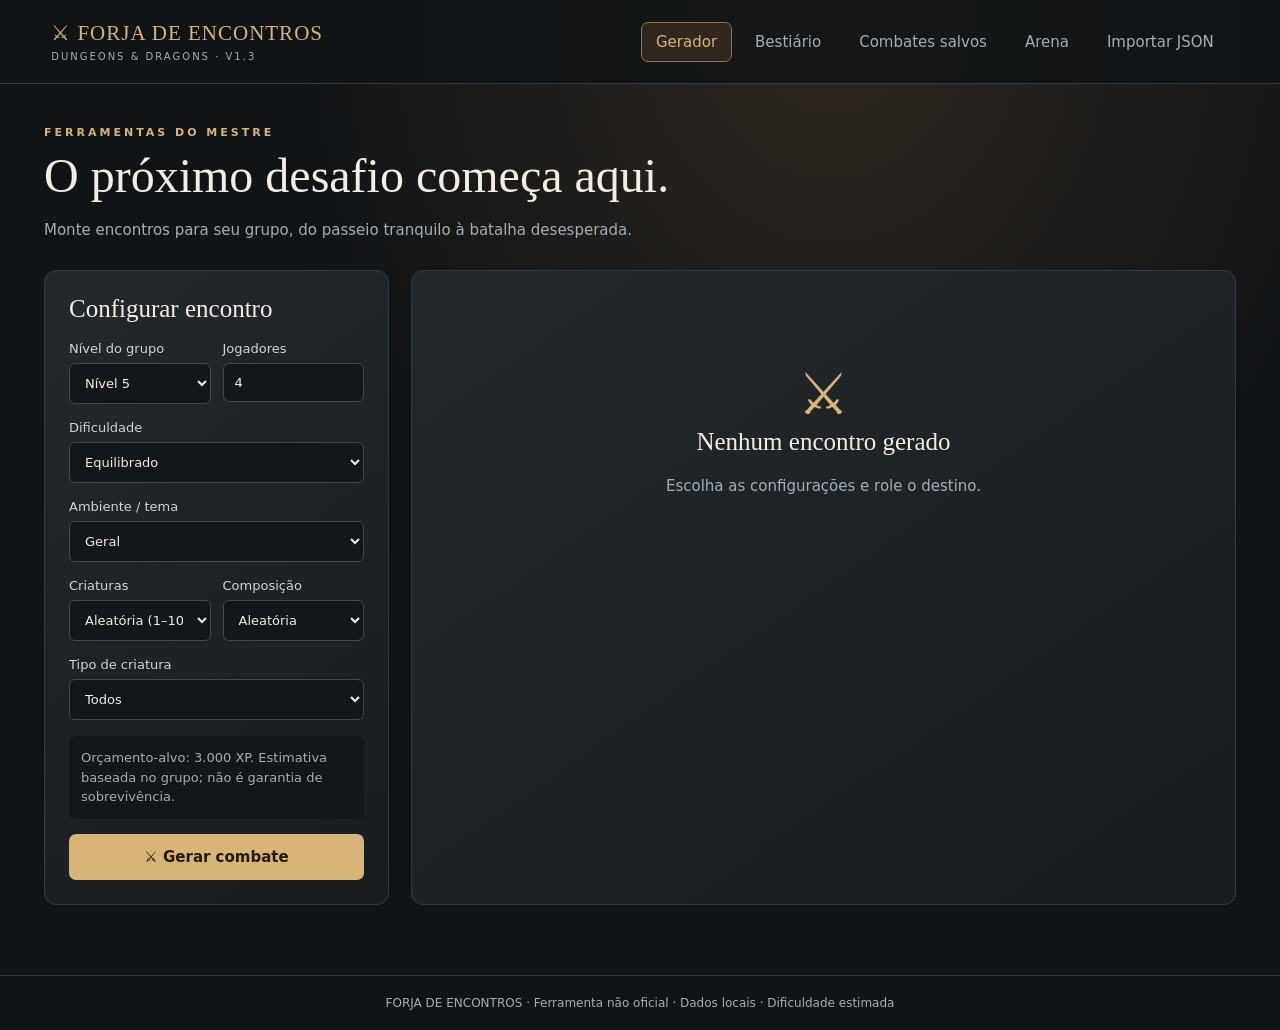
==== index.html @ 36cc9fb0 "Add files via upload" ====
<!doctype html><html lang="pt-BR"><head><meta charset="utf-8"><meta name="viewport" content="width=device-width,initial-scale=1"><title>Forja de Encontros — D&D</title><style>:root{color-scheme:dark;--bg:#111417;--panel:#1b2025;--line:#343b40;--gold:#d8b477;--muted:#a5aeb5;--text:#f3ede3}*{box-sizing:border-box}body{margin:0;background:radial-gradient(ellipse at 65% 0,#302820 0,transparent 45%),var(--bg);color:var(--text);font:15px system-ui,sans-serif;min-height:100vh}header{display:flex;justify-content:space-between;align-items:center;gap:20px;padding:21px 4vw;border-bottom:1px solid var(--line);background:#111417db;flex-wrap:wrap}.brand{font-family:Georgia,serif;font-size:21px;color:var(--gold);letter-spacing:1px}.brand small{display:block;font:10px system-ui;letter-spacing:2px;margin-top:5px;color:var(--muted)}nav,.toolbar,.actions{display:flex;gap:8px;flex-wrap:wrap}button,.filebutton{cursor:pointer;border:1px solid var(--line);background:#252b30;color:var(--text);padding:10px 14px;border-radius:7px;font:inherit}button:hover,.filebutton:hover{border-color:var(--gold)}nav button{background:transparent;border-color:transparent;color:var(--muted)}nav button.active{color:var(--gold);border-color:#8e744b;background:#302820}main{max-width:1240px;margin:auto;padding:42px 24px 70px;min-height:80vh}h1,h2,h3{font-family:Georgia,serif;font-weight:normal}h1{font-size:clamp(30px,4vw,48px);margin:9px 0 12px}h2{font-size:25px;margin:0 0 18px}h3{margin:0 0 8px;font-size:21px}p{color:var(--muted);line-height:1.6}.eyebrow{color:var(--gold);font-size:11px;letter-spacing:3px;font-weight:bold}.layout{display:grid;grid-template-columns:345px 1fr;gap:22px;margin-top:28px}.panel,.card{background:linear-gradient(145deg,#23282d,#191d21);border:1px solid var(--line);border-radius:12px;padding:24px;min-width:0}.two{display:grid;grid-template-columns:1fr 1fr;gap:12px}label{display:block;color:#d2d4d6;font-size:13px;margin:0 0 16px}input,select{display:block;width:100%;margin-top:7px;background:#11171b;border:1px solid #42484d;border-radius:6px;color:var(--text);padding:11px;font:inherit;min-width:0}.primary{background:var(--gold);color:#211b14;border:0;font-weight:bold;width:100%;padding:14px}.note{font-size:13px;color:var(--muted);padding:12px;background:#11171b;border-radius:7px;margin:0 0 15px;line-height:1.5}.empty{text-align:center;padding:65px 10px}.empty span{font-size:58px;color:var(--gold)}.stats{display:grid;grid-template-columns:repeat(3,1fr);gap:10px;margin:20px 0}.stats div{background:#11171b;padding:14px;border-radius:7px;color:var(--muted);font-size:12px}.stats strong{display:block;color:var(--text);font-size:23px;margin-top:5px}.enemy{display:flex;align-items:center;gap:12px;border-top:1px solid var(--line);padding:15px 0}.enemy .num{font-size:23px;color:var(--gold);min-width:42px}.enemy .info{flex:1}.sub{font-size:12px;color:var(--muted)}.tag{display:inline-block;border:1px solid #6b5840;color:var(--gold);border-radius:20px;padding:5px 10px;font-size:12px}.cards{display:grid;grid-template-columns:repeat(auto-fill,minmax(245px,1fr));gap:15px;margin-top:20px}.card{padding:18px}.toolbar{align-items:center}.toolbar input{max-width:400px;margin:0}.filebutton{display:inline-block;margin:0}.filebutton input{display:none}.danger{color:#ff9a91}.close{float:right;font-size:22px}dialog{width:min(740px,94vw);max-height:85vh;overflow:auto;background:var(--panel);color:var(--text);border:1px solid var(--gold);border-radius:12px;padding:24px}dialog::backdrop{background:#000a}pre{white-space:pre-wrap;overflow-wrap:anywhere;background:#11171b;padding:16px;border-radius:7px;color:#cbd4cf;font-size:13px}.turn{border-color:var(--gold);box-shadow:0 0 0 1px var(--gold)}.hpbar{height:8px;background:#11171b;border-radius:8px;overflow:hidden;margin:10px 0}.hpbar i{display:block;height:100%;background:#79a886}.dead{opacity:.55}.arenaFields{display:flex;gap:10px;align-items:end;flex-wrap:wrap}.arenaFields label{width:100px;margin:0}.arenaFields input{padding:7px}footer{border-top:1px solid var(--line);padding:20px;text-align:center;color:var(--muted);font-size:12px}#toast{position:fixed;bottom:20px;right:20px;background:#32291e;border:1px solid var(--gold);padding:13px 20px;border-radius:8px;display:none;max-width:90vw}button:disabled{opacity:.5;cursor:not-allowed}[hidden]{display:none!important}@media(max-width:760px){.layout{grid-template-columns:1fr}main{padding:25px 14px}header{padding:15px}nav{gap:3px}nav button{padding:8px}.panel{padding:17px}.stats div{padding:9px}}

/* Bestiário e ficha de criatura — versão 1.1 */
#modal{width:min(820px,94vw);max-height:90vh;padding:30px;box-shadow:0 24px 90px #0009}#modal .close{position:sticky;top:0;z-index:2;float:right;width:42px;height:42px;padding:0;background:#252b30} .sheet-head{display:flex;align-items:center;gap:18px;padding:0 50px 22px 0;border-bottom:1px solid var(--line)}.sheet-emblem{width:82px;height:94px;flex:none;display:grid;place-items:center;background:linear-gradient(150deg,#40352a,#20252a);border:1px solid #69553c;border-radius:10px;color:var(--gold);font-size:38px}.sheet-head h2{font-size:clamp(23px,4vw,34px);margin:7px 0 6px;line-height:1.12}.sheet-meta{color:var(--muted);font-size:14px}.sheet-rating{font-weight:700;color:var(--gold);margin-top:8px}.sheet-rating span{color:var(--muted)}.sheet-stats{display:grid;grid-template-columns:repeat(auto-fit,minmax(125px,1fr));gap:10px;padding:20px 0;border-bottom:1px solid var(--line)}.sheet-stats>div{min-width:0;padding:8px 10px}.sheet-stats span,.sheet-stats small{display:block;color:var(--muted);font-size:12px}.sheet-stats strong{display:block;font-size:25px;margin:5px 0;line-height:1.2}.sheet-stats .speed-value{font-size:17px;line-height:1.4}.sheet-abilities{display:grid;grid-template-columns:repeat(6,minmax(0,1fr));gap:7px;padding:18px 0}.sheet-abilities>div{background:#11171b;border:1px solid #2d343a;border-radius:7px;text-align:center;padding:11px 3px}.sheet-abilities span,.sheet-abilities small{display:block;font-size:12px;color:var(--muted)}.sheet-abilities strong{display:block;font-size:21px;margin:5px 0 3px}.sheet-abilities .save-value{font-size:10px;margin-top:6px;color:#bca77f}.sheet-details{font-size:14px;line-height:1.7;padding:4px 0 15px;color:#c6cbd0}.sheet-details strong{color:var(--text);margin-right:5px}.sheet-section{border-top:1px solid var(--line);padding:17px 0 5px}.sheet-section h3{font:700 14px system-ui;color:var(--gold);text-transform:uppercase;letter-spacing:.8px;margin:0 0 12px}.sheet-section p{font-size:14px;line-height:1.65;color:#d8dce0;margin:0 0 12px;overflow-wrap:anywhere;white-space:pre-line}.sheet-section p strong{color:var(--text)}.sheet-footer{border-top:1px solid var(--line);padding-top:17px;margin-top:12px;font-size:13px}.sheet-tags{display:flex;gap:5px;flex-wrap:wrap;margin:8px 0}.sheet-tags span{border:1px solid #394149;background:#141a1e;border-radius:5px;padding:3px 8px;color:#b9c1c8;font-size:11px}.sheet-source{font-size:12px;color:var(--muted);line-height:1.6;margin-top:12px}.sheet-warning{margin-top:15px;border-left:3px solid var(--gold)}.best-filters{display:grid;grid-template-columns:1fr 1.5fr 1fr;gap:10px;margin-top:12px}.best-filters select{margin:0}.beast-card{display:flex;flex-direction:column;gap:9px}.beast-top{display:flex;align-items:center;justify-content:space-between}.beast-icon{display:grid;place-items:center;width:37px;height:37px;border-radius:8px;background:#302820;color:var(--gold);font-size:21px}.beast-card h3{margin:3px 0 0;line-height:1.2}.beast-stats{display:flex;gap:8px}.beast-stats span{flex:1;background:#11171b;border-radius:6px;padding:8px;color:var(--muted);font-size:12px}.beast-stats b{color:var(--text);margin-left:4px;font-size:15px}.beast-source{font-size:11px;color:var(--muted);line-height:1.4;margin-top:auto}.beast-card button{display:flex;justify-content:space-between;text-align:left;margin-top:4px}.beast-card button span{color:var(--gold)}@media(max-width:600px){#modal{padding:17px;max-height:92vh}.sheet-head{gap:11px;padding-right:32px}.sheet-emblem{width:48px;height:66px;font-size:25px}.sheet-stats{grid-template-columns:repeat(2,minmax(0,1fr));gap:6px}.sheet-abilities{grid-template-columns:repeat(3,minmax(0,1fr))}.best-filters{grid-template-columns:1fr}.sheet-head h2{font-size:23px}}

/* V1.3: leitura de fichas */
.version-mark{font:600 12px system-ui;color:#e2be7a;border:1px solid #705b38;border-radius:5px;padding:5px 8px;vertical-align:middle}.partial-toggle{display:flex;align-items:center;gap:9px;color:var(--muted);font-size:14px}.partial-toggle input{width:auto;margin:0;accent-color:#d8b477}#modal{width:min(960px,95vw);padding:32px;background:#202020;border:1px solid #b39562}#modal .sheet-head{border-bottom:2px solid #b39562}.sheet-head h2{font-family:system-ui,sans-serif;font-weight:750}.sheet-stats{grid-template-columns:repeat(4,minmax(0,1fr));gap:8px}.sheet-stats>div{background:#151515;border:1px solid #38332b;border-radius:8px;padding:14px}.sheet-abilities>div{background:#101010;border-color:#38332b;padding:14px 4px}.sheet-section{padding:20px 0 8px;border-color:#444}.sheet-section h3{font-size:16px;letter-spacing:0;text-transform:none;color:#e8c88d}.sheet-section p{font-size:16px;color:#eee;line-height:1.65}.sheet-details{font-size:15px}.sheet-section p strong{color:#fff}.sheet-warning{background:#30281c;color:#f2d9a7}.beast-card{border-top:2px solid #80663d}.beast-card h3{font-family:system-ui,sans-serif;font-size:19px}.beast-card button{background:#2e281e;border-color:#80663d;color:#e8c88d}@media(max-width:600px){#modal{padding:17px}.sheet-stats{grid-template-columns:repeat(2,minmax(0,1fr))}.sheet-section p{font-size:14px}}

.beast-photo{width:100%;height:150px;object-fit:contain;background:#11171b;border-radius:8px;margin:0 0 12px}.sheet-emblem.has-photo{width:110px;height:135px;overflow:hidden;padding:0}.sheet-emblem img{width:100%;height:100%;object-fit:contain}.photo-tools{display:flex;gap:8px;flex-wrap:wrap;margin:12px 0}.photo-tools button,.photo-tools .filebutton{font-size:12px}.photo-tools input{display:none}.demo-remove{color:#ffb4a9}.photo-help{font-size:12px;color:var(--muted)}
</style></head><body><header><div class="brand">⚔ FORJA DE ENCONTROS <small>DUNGEONS & DRAGONS · V1.3</small></div><nav id="nav"><button data-page="generator" class="active">Gerador</button><button data-page="bestiary">Bestiário</button><button data-page="saved">Combates salvos</button><button data-page="arena">Arena</button><button data-page="import">Importar JSON</button></nav></header><main><section id="generator"><div class="eyebrow">FERRAMENTAS DO MESTRE</div><h1>O próximo desafio começa aqui.</h1><p>Monte encontros para seu grupo, do passeio tranquilo à batalha desesperada.</p><div class="layout"><form id="generate" class="panel"><h2>Configurar encontro</h2><div class="two"><label>Nível do grupo<select id="level"></select></label><label>Jogadores<input id="players" type="number" min="1" max="20" value="4" required></label></div><label>Dificuldade<select id="difficulty"><option>Brincadeira</option><option>Fácil</option><option selected>Equilibrado</option><option>Difícil</option><option>Morte quase certa</option></select></label><label>Ambiente / tema<select id="environment"></select></label><div class="two"><label>Criaturas<select id="amount"><option value="0">Aleatória (1–10)</option></select></label><label>Composição<select id="mode"><option value="random">Aleatória</option><option value="horde">Horda</option><option value="boss">Chefe</option><option value="minions">Chefe e lacaios</option><option value="same">Espécie única</option><option value="theme">Temática</option></select></label></div><label>Tipo de criatura<select id="type"></select></label><div id="budget" class="note"></div><button class="primary" type="submit">⚔ Gerar combate</button></form><div class="panel" id="result"><div class="empty"><span>⚔</span><h2>Nenhum encontro gerado</h2><p>Escolha as configurações e role o destino.</p></div></div></div></section><section id="bestiary" hidden><div class="eyebrow">ARQUIVO DE CRIATURAS</div><h1>Bestiário <small class="version-mark">V1.3</small></h1><p>Consulte fichas de combate com atributos, ações e habilidades.</p><label class="partial-toggle"><input type="checkbox" id="showPartial"> Mostrar fichas parciais de demonstração</label><div class="toolbar"><input id="search" aria-label="Buscar criatura" placeholder="Buscar criatura, tipo ou ambiente…"><button id="exportMonsters">Exportar bestiário</button><button id="removeDemos" class="demo-remove">Excluir demonstrações</button></div><div class="best-filters"><select id="bestType" aria-label="Tipo de criatura"></select><select id="bestSource" aria-label="Fonte"></select><select id="bestSort" aria-label="Ordenar"><option value="name">Nome A–Z</option><option value="ndAsc">ND crescente</option><option value="ndDesc">ND decrescente</option></select></div><p id="count"></p><div id="monsterList" class="cards"></div></section><section id="saved" hidden><h1>Combates salvos</h1><p>Seus encontros permanecem neste navegador.</p><div class="toolbar"><button id="exportSaved">Exportar combates</button><label class="filebutton">Importar combates<input type="file" id="importSaved" accept=".json"></label></div><div id="savedList" class="cards"></div></section><section id="arena" hidden><h1>Arena de combate</h1><div id="arenaContent"></div></section><section id="import" hidden><h1>Importar criaturas</h1><div class="panel"><p>Envie um JSON com uma lista de monstros ou um objeto com a propriedade <code>monstros</code>. IDs existentes serão atualizados. Fichas são preservadas integralmente.</p><label class="filebutton">Selecionar arquivo JSON<input id="monsterFile" type="file" accept=".json,application/json"></label><p id="importStatus" role="status"></p><button id="template">Baixar modelo JSON</button><button id="resetMonsters" class="danger">Restaurar catálogo inicial</button><pre id="schema"></pre></div></section></main><footer>FORJA DE ENCONTROS · Ferramenta não oficial · Dados locais · Dificuldade estimada</footer><dialog id="modal" aria-labelledby="sheetTitle"><button id="closeModal" class="close" aria-label="Fechar ficha">×</button><div id="modalContent"></div></dialog><div id="toast" role="status"></div><script>window.DEMO_MONSTERS=[{"id": "rato", "nome": "Rato gigante", "tipo": "Fera", "nd": 0.125, "xp": 25, "ambientes": ["cidade", "vila", "cavernas"], "grupos": ["feras"], "livro": "Demonstração — valores não verificados para 2025", "ficha": {"ca": 12, "pv": 7, "observacao": "Ficha parcial de demonstração. Importe uma ficha validada para uso em sessão."}}, {"id": "lobo", "nome": "Lobo", "tipo": "Fera", "nd": 0.25, "xp": 50, "ambientes": ["floresta", "montanhas", "vila"], "grupos": ["feras"], "livro": "Demonstração — valores não verificados para 2025", "ficha": {"ca": 13, "pv": 11, "observacao": "Ficha parcial de demonstração. Importe uma ficha validada para uso em sessão."}}, {"id": "goblin", "nome": "Goblin guerreiro", "tipo": "Feérico", "nd": 0.25, "xp": 50, "ambientes": ["floresta", "cavernas", "ruinas", "vila"], "grupos": ["goblinoides"], "livro": "Demonstração — valores não verificados para 2025", "ficha": {"ca": 15, "pv": 10, "observacao": "Ficha parcial de demonstração. Importe uma ficha validada para uso em sessão."}}, {"id": "bugbear", "nome": "Bugbear guerreiro", "tipo": "Feérico", "nd": 1, "xp": 200, "ambientes": ["floresta", "cavernas", "ruinas"], "grupos": ["goblinoides"], "livro": "Demonstração — valores não verificados para 2025", "ficha": {"ca": 14, "pv": 27, "observacao": "Ficha parcial de demonstração. Importe uma ficha validada para uso em sessão."}}, {"id": "hobgoblin", "nome": "Hobgoblin guerreiro", "tipo": "Feérico", "nd": 0.5, "xp": 100, "ambientes": ["floresta", "cidade", "ruinas"], "grupos": ["goblinoides"], "livro": "Demonstração — valores não verificados para 2025", "ficha": {"ca": 18, "pv": 11, "observacao": "Ficha parcial de demonstração. Importe uma ficha validada para uso em sessão."}}, {"id": "cultista", "nome": "Cultista", "tipo": "Humanoide", "nd": 0.125, "xp": 25, "ambientes": ["cultos", "cidade", "vila", "ruinas", "deserto"], "grupos": ["cultistas", "dragoes"], "livro": "Demonstração — valores não verificados para 2025", "ficha": {"ca": 12, "pv": 9, "observacao": "Ficha parcial de demonstração. Importe uma ficha validada para uso em sessão."}}, {"id": "fanatico", "nome": "Fanático de culto", "tipo": "Humanoide", "nd": 2, "xp": 450, "ambientes": ["cultos", "cidade", "ruinas"], "grupos": ["cultistas", "dragoes"], "livro": "Demonstração — valores não verificados para 2025", "ficha": {"ca": 13, "pv": 33, "observacao": "Ficha parcial de demonstração. Importe uma ficha validada para uso em sessão."}}, {"id": "esqueleto", "nome": "Esqueleto", "tipo": "Morto-vivo", "nd": 0.25, "xp": 50, "ambientes": ["cemiterio", "ruinas", "cavernas", "cultos"], "grupos": ["mortos"], "livro": "Demonstração — valores não verificados para 2025", "ficha": {"ca": 13, "pv": 13, "observacao": "Ficha parcial de demonstração. Importe uma ficha validada para uso em sessão."}}, {"id": "zumbi", "nome": "Zumbi", "tipo": "Morto-vivo", "nd": 0.25, "xp": 50, "ambientes": ["cemiterio", "ruinas", "vila", "cultos"], "grupos": ["mortos"], "livro": "Demonstração — valores não verificados para 2025", "ficha": {"ca": 8, "pv": 22, "observacao": "Ficha parcial de demonstração. Importe uma ficha validada para uso em sessão."}}, {"id": "ghoul", "nome": "Carniçal", "tipo": "Morto-vivo", "nd": 1, "xp": 200, "ambientes": ["cemiterio", "ruinas", "cavernas"], "grupos": ["mortos"], "livro": "Demonstração — valores não verificados para 2025", "ficha": {"ca": 12, "pv": 22, "observacao": "Ficha parcial de demonstração. Importe uma ficha validada para uso em sessão."}}, {"id": "ogro", "nome": "Ogro", "tipo": "Gigante", "nd": 2, "xp": 450, "ambientes": ["floresta", "montanhas", "cavernas"], "grupos": ["gigantes"], "livro": "Demonstração — valores não verificados para 2025", "ficha": {"ca": 11, "pv": 59, "observacao": "Ficha parcial de demonstração. Importe uma ficha validada para uso em sessão."}}, {"id": "troll", "nome": "Troll", "tipo": "Gigante", "nd": 5, "xp": 1800, "ambientes": ["floresta", "pantano", "cavernas"], "grupos": ["gigantes"], "livro": "Demonstração — valores não verificados para 2025", "ficha": {"ca": 15, "pv": 84, "observacao": "Ficha parcial de demonstração. Importe uma ficha validada para uso em sessão."}}, {"id": "bandido", "nome": "Bandido", "tipo": "Humanoide", "nd": 0.125, "xp": 25, "ambientes": ["cidade", "vila", "deserto", "floresta"], "grupos": ["bandidos"], "livro": "Demonstração — valores não verificados para 2025", "ficha": {"ca": 12, "pv": 11, "observacao": "Ficha parcial de demonstração. Importe uma ficha validada para uso em sessão."}}, {"id": "capitao", "nome": "Capitão bandido", "tipo": "Humanoide", "nd": 2, "xp": 450, "ambientes": ["cidade", "vila", "deserto", "floresta"], "grupos": ["bandidos"], "livro": "Demonstração — valores não verificados para 2025", "ficha": {"ca": 15, "pv": 65, "observacao": "Ficha parcial de demonstração. Importe uma ficha validada para uso em sessão."}}, {"id": "escorpiao", "nome": "Escorpião gigante", "tipo": "Fera", "nd": 3, "xp": 700, "ambientes": ["deserto", "cavernas"], "grupos": ["feras"], "livro": "Demonstração — valores não verificados para 2025", "ficha": {"ca": 15, "pv": 52, "observacao": "Ficha parcial de demonstração. Importe uma ficha validada para uso em sessão."}}, {"id": "mumia", "nome": "Múmia", "tipo": "Morto-vivo", "nd": 3, "xp": 700, "ambientes": ["deserto", "ruinas", "cemiterio"], "grupos": ["mortos"], "livro": "Demonstração — valores não verificados para 2025", "ficha": {"ca": 11, "pv": 58, "observacao": "Ficha parcial de demonstração. Importe uma ficha validada para uso em sessão."}}, {"id": "gigante", "nome": "Gigante de fogo", "tipo": "Gigante", "nd": 9, "xp": 5000, "ambientes": ["montanhas", "inferno", "cavernas"], "grupos": ["gigantes"], "livro": "Demonstração — valores não verificados para 2025", "ficha": {"ca": 18, "pv": 162, "observacao": "Ficha parcial de demonstração. Importe uma ficha validada para uso em sessão."}}, {"id": "elemental", "nome": "Elemental de fogo", "tipo": "Elemental", "nd": 5, "xp": 1800, "ambientes": ["deserto", "inferno", "montanhas"], "grupos": ["elementais"], "livro": "Demonstração — valores não verificados para 2025", "ficha": {"ca": 13, "pv": 102, "observacao": "Ficha parcial de demonstração. Importe uma ficha validada para uso em sessão."}}, {"id": "dragao-jovem", "nome": "Dragão vermelho jovem", "tipo": "Dragão", "nd": 10, "xp": 5900, "ambientes": ["montanhas", "cavernas", "cultos"], "grupos": ["dragoes"], "livro": "Demonstração — valores não verificados para 2025", "ficha": {"ca": 18, "pv": 178, "observacao": "Ficha parcial de demonstração. Importe uma ficha validada para uso em sessão."}}, {"id": "dragao-adulto", "nome": "Dragão vermelho adulto", "tipo": "Dragão", "nd": 17, "xp": 18000, "ambientes": ["montanhas", "cavernas", "cultos"], "grupos": ["dragoes"], "livro": "Demonstração — valores não verificados para 2025", "ficha": {"ca": 19, "pv": 256, "observacao": "Ficha parcial de demonstração. Importe uma ficha validada para uso em sessão."}}, {"id": "dragao-anciao", "nome": "Dragão vermelho ancião", "tipo": "Dragão", "nd": 24, "xp": 62000, "ambientes": ["montanhas", "cavernas", "cultos"], "grupos": ["dragoes"], "livro": "Demonstração — valores não verificados para 2025", "ficha": {"ca": 22, "pv": 546, "observacao": "Ficha parcial de demonstração. Importe uma ficha validada para uso em sessão."}}, {"id": "lich", "nome": "Lich", "tipo": "Morto-vivo", "nd": 21, "xp": 33000, "ambientes": ["cultos", "ruinas", "cemiterio"], "grupos": ["mortos"], "livro": "Demonstração — valores não verificados para 2025", "ficha": {"ca": 17, "pv": 135, "observacao": "Ficha parcial de demonstração. Importe uma ficha validada para uso em sessão."}}, {"id": "kraken", "nome": "Kraken", "tipo": "Monstruosidade", "nd": 23, "xp": 50000, "ambientes": ["oceano"], "grupos": ["aquaticos"], "livro": "Demonstração — valores não verificados para 2025", "ficha": {"ca": 18, "pv": 472, "observacao": "Ficha parcial de demonstração. Importe uma ficha validada para uso em sessão."}}, {"id": "urso", "nome": "Urso polar", "tipo": "Fera", "nd": 2, "xp": 450, "ambientes": ["artico", "montanhas"], "grupos": ["feras"], "livro": "Demonstração — valores não verificados para 2025", "ficha": {"ca": 12, "pv": 42, "observacao": "Ficha parcial de demonstração. Importe uma ficha validada para uso em sessão."}}, {"id": "dragao-branco", "nome": "Dragão branco adulto", "tipo": "Dragão", "nd": 13, "xp": 10000, "ambientes": ["artico", "montanhas", "cavernas"], "grupos": ["dragoes"], "livro": "Demonstração — valores não verificados para 2025", "ficha": {"ca": 18, "pv": 200, "observacao": "Ficha parcial de demonstração. Importe uma ficha validada para uso em sessão."}}, {"id": "abolete", "nome": "Abolete", "tipo": "Aberração", "nd": 10, "xp": 5900, "ambientes": ["oceano", "subterraneo", "cavernas"], "grupos": ["aberracoes"], "livro": "Demonstração — valores não verificados para 2025", "ficha": {"ca": 17, "pv": 135, "observacao": "Ficha parcial de demonstração. Importe uma ficha validada para uso em sessão."}}, {"id": "balor", "nome": "Balor", "tipo": "Corruptor", "nd": 19, "xp": 22000, "ambientes": ["inferno", "cultos"], "grupos": ["demonios"], "livro": "Demonstração — valores não verificados para 2025", "ficha": {"ca": 19, "pv": 262, "observacao": "Ficha parcial de demonstração. Importe uma ficha validada para uso em sessão."}}, {"id": "diabrete", "nome": "Diabrete", "tipo": "Corruptor", "nd": 1, "xp": 200, "ambientes": ["inferno", "cidade", "cultos"], "grupos": ["demonios"], "livro": "Demonstração — valores não verificados para 2025", "ficha": {"ca": 13, "pv": 10, "observacao": "Ficha parcial de demonstração. Importe uma ficha validada para uso em sessão."}}, {"id": "aranha", "nome": "Aranha gigante", "tipo": "Fera", "nd": 1, "xp": 200, "ambientes": ["floresta", "cavernas", "subterraneo"], "grupos": ["feras"], "livro": "Demonstração — valores não verificados para 2025", "ficha": {"ca": 14, "pv": 26, "observacao": "Ficha parcial de demonstração. Importe uma ficha validada para uso em sessão."}}, {"id": "crocodilo", "nome": "Crocodilo", "tipo": "Fera", "nd": 0.5, "xp": 100, "ambientes": ["pantano", "oceano"], "grupos": ["feras"], "livro": "Demonstração — valores não verificados para 2025", "ficha": {"ca": 12, "pv": 19, "observacao": "Ficha parcial de demonstração. Importe uma ficha validada para uso em sessão."}}, {"id": "hidra", "nome": "Hidra", "tipo": "Monstruosidade", "nd": 8, "xp": 3900, "ambientes": ["pantano", "cavernas"], "grupos": ["monstros"], "livro": "Demonstração — valores não verificados para 2025", "ficha": {"ca": 15, "pv": 172, "observacao": "Ficha parcial de demonstração. Importe uma ficha validada para uso em sessão."}}, {"id": "golem", "nome": "Golem de pedra", "tipo": "Constructo", "nd": 10, "xp": 5900, "ambientes": ["ruinas", "cidade", "subterraneo"], "grupos": ["constructos"], "livro": "Demonstração — valores não verificados para 2025", "ficha": {"ca": 17, "pv": 178, "observacao": "Ficha parcial de demonstração. Importe uma ficha validada para uso em sessão."}}];window.FULL_MONSTERS=[{"id": "alce-ldj-2024", "nome": "Alce", "livro": "Livro do Jogador (2024) — Apêndice B", "edicao": "2024", "pagina": 346, "tipo": "Fera", "tamanho": "Grande", "subtipo": null, "alinhamento": "Sem Alinhamento", "nd": 0.25, "xp": 50, "ambientes": ["floresta", "montanhas", "artico"], "grupos": ["fera"], "ficha": {"ca": 10, "pv": 11, "dados_de_vida": "2d10", "iniciativa": 0, "iniciativa_passiva": 10, "deslocamentos": {"caminhada": 15.0}, "atributos": {"for": 16, "des": 10, "con": 11, "int": 2, "sab": 10, "car": 6}, "modificadores": {"for": 3, "des": 0, "con": 0, "int": -4, "sab": 0, "car": -2}, "salvaguardas": {"for": 3, "des": 0, "con": 0, "int": -4, "sab": 0, "car": -2}, "bonus_proficiencia": 2, "pericias": "Percepção +2", "resistencias": "", "vulnerabilidades": "", "imunidades": "", "equipamento": "", "sentidos": "Visão no Escuro 18 m, Percepção Passiva 12", "idiomas": "—", "caracteristicas": [], "acoes": ["Cabeçada Aríete. Jogada de Ataque Corpo a Corpo: +5 para acertar, alcance 1,5 m. Dano: 6 (1d6 + 3) Contundente. Se o alce tiver se movido pelo menos 6 metros em linha reta em direção ao alvo imediatamente antes do ataque, o alvo sofre 3 (1d6) pontos de dano Contundente adicionais e, se for Enorme ou menor, tem a condição Caído."], "acoes_bonus": [], "reacoes": [], "acoes_lendarias": []}, "classificacao_ambientes": "Sugestão editorial para o gerador; não consta na ficha original."}, {"id": "aranha-ldj-2024", "nome": "Aranha", "livro": "Livro do Jogador (2024) — Apêndice B", "edicao": "2024", "pagina": 346, "tipo": "Fera", "tamanho": "Minúscula", "subtipo": null, "alinhamento": "Sem Alinhamento", "nd": 0.0, "xp": 10, "ambientes": ["floresta", "cidade", "vila", "cavernas", "subterraneo", "ruinas"], "grupos": ["fera"], "ficha": {"ca": 12, "pv": 1, "dados_de_vida": "1d4 - 1", "iniciativa": 2, "iniciativa_passiva": 12, "deslocamentos": {"caminhada": 6.0, "escalada": 6.0}, "atributos": {"for": 2, "des": 14, "con": 8, "int": 1, "sab": 10, "car": 2}, "modificadores": {"for": -4, "des": 2, "con": -1, "int": -5, "sab": 0, "car": -4}, "salvaguardas": {"for": -4, "des": 2, "con": -1, "int": -5, "sab": 0, "car": -4}, "bonus_proficiencia": 2, "pericias": "Furtividade +4", "resistencias": "", "vulnerabilidades": "", "imunidades": "", "equipamento": "", "sentidos": "Visão no Escuro 9 m, Percepção Passiva 10", "idiomas": "—", "caracteristicas": ["Andar na Teia. A aranha ignora restrições de movimento causadas por teias e sabe a localização de qualquer outra criatura em contato com a mesma teia.", "Escalada de Aranha. A aranha pode escalar superfícies difíceis, inclusive ao longo de tetos, sem precisar realizar um teste de atributo."], "acoes": ["Mordida. Jogada de Ataque Corpo a Corpo: +4 para acertar, alcance 1,5 m. Dano: 1 Perfurante mais 2 (1d4) Venenoso."], "acoes_bonus": [], "reacoes": [], "acoes_lendarias": []}, "classificacao_ambientes": "Sugestão editorial para o gerador; não consta na ficha original."}, {"id": "aranha-gigante-ldj-2024", "nome": "Aranha Gigante", "livro": "Livro do Jogador (2024) — Apêndice B", "edicao": "2024", "pagina": 347, "tipo": "Fera", "tamanho": "Grande", "subtipo": null, "alinhamento": "Sem Alinhamento", "nd": 1.0, "xp": 200, "ambientes": ["floresta", "cavernas", "subterraneo", "ruinas"], "grupos": ["fera"], "ficha": {"ca": 14, "pv": 26, "dados_de_vida": "4d10 + 4", "iniciativa": 3, "iniciativa_passiva": 13, "deslocamentos": {"caminhada": 9.0, "escalada": 9.0}, "atributos": {"for": 14, "des": 16, "con": 12, "int": 2, "sab": 11, "car": 4}, "modificadores": {"for": 2, "des": 3, "con": 1, "int": -4, "sab": 0, "car": -3}, "salvaguardas": {"for": 2, "des": 3, "con": 1, "int": -4, "sab": 0, "car": -3}, "bonus_proficiencia": 2, "pericias": "Furtividade +7, Percepção +4", "resistencias": "", "vulnerabilidades": "", "imunidades": "", "equipamento": "", "sentidos": "Visão no Escuro 18 m, Percepção Passiva 14", "idiomas": "—", "caracteristicas": ["Andar na Teia. A aranha ignora restrições de movimento causadas por teias e sabe a localização de qualquer outra criatura em contato com a mesma teia.", "Escalada de Aranha. A aranha pode escalar superfícies difíceis, inclusive ao longo de tetos, sem precisar realizar um teste de atributo."], "acoes": ["Mordida. Jogada de Ataque Corpo a Corpo: +5 para acertar, alcance 1,5 m. Dano: 7 (1d8 + 3) Perfurante mais 7 (2d6) Venenoso.", "Teia (Recarga 5–6). Salvaguarda de Destreza: CD 13, uma criatura à vista da aranha a até 18 metros. Falha: O alvo tem a condição Contido até que a teia seja destruída (CA 10; PV 5; Vulnerabilidade a dano Ígneo; Imunidade a dano Psíquico e Venenoso)."], "acoes_bonus": [], "reacoes": [], "acoes_lendarias": []}, "classificacao_ambientes": "Sugestão editorial para o gerador; não consta na ficha original."}, {"id": "cabra-ldj-2024", "nome": "Cabra", "livro": "Livro do Jogador (2024) — Apêndice B", "edicao": "2024", "pagina": 347, "tipo": "Fera", "tamanho": "Média", "subtipo": null, "alinhamento": "Sem Alinhamento", "nd": 0.0, "xp": 10, "ambientes": ["vila", "montanhas"], "grupos": ["fera"], "ficha": {"ca": 10, "pv": 4, "dados_de_vida": "1d8", "iniciativa": 0, "iniciativa_passiva": 10, "deslocamentos": {"caminhada": 12.0, "escalada": 9.0}, "atributos": {"for": 11, "des": 10, "con": 11, "int": 2, "sab": 10, "car": 5}, "modificadores": {"for": 0, "des": 0, "con": 0, "int": -5, "sab": 0, "car": -3}, "salvaguardas": {"for": 2, "des": 0, "con": 0, "int": -5, "sab": 0, "car": -3}, "bonus_proficiencia": 2, "pericias": "Percepção +2", "resistencias": "", "vulnerabilidades": "", "imunidades": "", "equipamento": "", "sentidos": "Visão no Escuro 18 m, Percepção Passiva 12", "idiomas": "—", "caracteristicas": [], "acoes": ["Cabeçada Aríete. Jogada de Ataque Corpo a Corpo: +2 para acertar, alcance 1,5 m. Dano: 1 Contundente, ou a cabra causa 2 (1d4) Contundente se ela tiver se movido pelo menos 6 metros em linha reta na direção do alvo imediatamente antes do ataque."], "acoes_bonus": [], "reacoes": [], "acoes_lendarias": []}, "classificacao_ambientes": "Sugestão editorial para o gerador; não consta na ficha original."}, {"id": "cabra-gigante-ldj-2024", "nome": "Cabra Gigante", "livro": "Livro do Jogador (2024) — Apêndice B", "edicao": "2024", "pagina": 347, "tipo": "Fera", "tamanho": "Grande", "subtipo": null, "alinhamento": "Sem Alinhamento", "nd": 0.5, "xp": 100, "ambientes": ["montanhas"], "grupos": ["fera"], "ficha": {"ca": 11, "pv": 19, "dados_de_vida": "3d10 + 3", "iniciativa": 1, "iniciativa_passiva": 11, "deslocamentos": {"caminhada": 12.0, "escalada": 9.0}, "atributos": {"for": 17, "des": 13, "con": 12, "int": 3, "sab": 12, "car": 6}, "modificadores": {"for": 3, "des": 1, "con": 1, "int": -4, "sab": 1, "car": -2}, "salvaguardas": {"for": 5, "des": 1, "con": 1, "int": -4, "sab": 1, "car": -2}, "bonus_proficiencia": 2, "pericias": "Percepção +3", "resistencias": "", "vulnerabilidades": "", "imunidades": "", "equipamento": "", "sentidos": "Visão no Escuro 18 m, Percepção Passiva 13", "idiomas": "—", "caracteristicas": [], "acoes": ["Cabeçada Aríete. Jogada de Ataque Corpo a Corpo: +5 para acertar, alcance 1,5 m. Dano: 6 (1d6 + 3) Contundente. Se a cabra tiver se movido pelo menos 6 metros em linha reta em direção ao alvo imediatamente antes do ataque, o alvo sofre 5 (2d4) pontos de dano Contundente adicionais e se o alvo for uma criatura Grande ou menor tem a condição Caído."], "acoes_bonus": [], "reacoes": [], "acoes_lendarias": []}, "classificacao_ambientes": "Sugestão editorial para o gerador; não consta na ficha original."}, {"id": "camelo-ldj-2024", "nome": "Camelo", "livro": "Livro do Jogador (2024) — Apêndice B", "edicao": "2024", "pagina": 347, "tipo": "Fera", "tamanho": "Grande", "subtipo": null, "alinhamento": "Sem Alinhamento", "nd": 0.125, "xp": 25, "ambientes": ["deserto"], "grupos": ["fera"], "ficha": {"ca": 10, "pv": 17, "dados_de_vida": "2d10 + 6", "iniciativa": -1, "iniciativa_passiva": 9, "deslocamentos": {"caminhada": 15.0}, "atributos": {"for": 15, "des": 8, "con": 17, "int": 2, "sab": 11, "car": 5}, "modificadores": {"for": 2, "des": -1, "con": 3, "int": -4, "sab": 0, "car": -3}, "salvaguardas": {"for": 2, "des": -1, "con": 5, "int": -4, "sab": 0, "car": -3}, "bonus_proficiencia": 2, "pericias": "", "resistencias": "", "vulnerabilidades": "", "imunidades": "", "equipamento": "", "sentidos": "Visão no Escuro 18 m, Percepção Passiva 10", "idiomas": "—", "caracteristicas": [], "acoes": ["Mordida. Jogada de Ataque Corpo a Corpo: +4 para acertar, alcance 1,5 m. Dano: 4 (1d4 + 2) Contundente."], "acoes_bonus": [], "reacoes": [], "acoes_lendarias": []}, "classificacao_ambientes": "Sugestão editorial para o gerador; não consta na ficha original."}, {"id": "caranguejo-ldj-2024", "nome": "Caranguejo", "livro": "Livro do Jogador (2024) — Apêndice B", "edicao": "2024", "pagina": 348, "tipo": "Fera", "tamanho": "Minúscula", "subtipo": null, "alinhamento": "Sem Alinhamento", "nd": 0.0, "xp": 10, "ambientes": ["pantano", "oceano"], "grupos": ["fera"], "ficha": {"ca": 11, "pv": 3, "dados_de_vida": "1d4 + 1", "iniciativa": 0, "iniciativa_passiva": 10, "deslocamentos": {"caminhada": 6.0, "natacao": 6.0}, "atributos": {"for": 6, "des": 11, "con": 12, "int": 1, "sab": 8, "car": 2}, "modificadores": {"for": -2, "des": 0, "con": 1, "int": -5, "sab": -1, "car": -4}, "salvaguardas": {"for": -2, "des": 0, "con": 1, "int": -5, "sab": -1, "car": -4}, "bonus_proficiencia": 2, "pericias": "Furtividade +2", "resistencias": "", "vulnerabilidades": "", "imunidades": "", "equipamento": "", "sentidos": "Visão às Cegas 9 m, Percepção Passiva 9", "idiomas": "—", "caracteristicas": ["Anfíbio. O caranguejo pode respirar ar e água."], "acoes": ["Garras. Jogada de Ataque Corpo a Corpo: +2 para acertar, alcance 1,5 m. Dano: 1 Contundente."], "acoes_bonus": [], "reacoes": [], "acoes_lendarias": []}, "classificacao_ambientes": "Sugestão editorial para o gerador; não consta na ficha original."}, {"id": "caranguejo-gigante-ldj-2024", "nome": "Caranguejo Gigante", "livro": "Livro do Jogador (2024) — Apêndice B", "edicao": "2024", "pagina": 348, "tipo": "Fera", "tamanho": "Média", "subtipo": null, "alinhamento": "Sem Alinhamento", "nd": 0.125, "xp": 25, "ambientes": ["pantano", "oceano"], "grupos": ["fera"], "ficha": {"ca": 15, "pv": 13, "dados_de_vida": "3d8", "iniciativa": 1, "iniciativa_passiva": 11, "deslocamentos": {"caminhada": 9.0, "natacao": 9.0}, "atributos": {"for": 13, "des": 13, "con": 11, "int": 1, "sab": 9, "car": 3}, "modificadores": {"for": 1, "des": 1, "con": 0, "int": -5, "sab": -1, "car": -4}, "salvaguardas": {"for": 1, "des": 1, "con": 0, "int": -5, "sab": -1, "car": -4}, "bonus_proficiencia": 2, "pericias": "Furtividade +3", "resistencias": "", "vulnerabilidades": "", "imunidades": "", "equipamento": "", "sentidos": "Visão às Cegas 9 m, Percepção Passiva 9", "idiomas": "—", "caracteristicas": ["Anfíbio. O caranguejo pode respirar ar e água."], "acoes": ["Garras. Jogada de Ataque Corpo a Corpo: +3 para acertar, alcance 1,5 m. Dano: 4 (1d6 + 1) Contundente. Se o alvo for Médio ou menor, ele tem a condição Imobilizado (CD 11 para escapar) de uma das duas garras."], "acoes_bonus": [], "reacoes": [], "acoes_lendarias": []}, "classificacao_ambientes": "Sugestão editorial para o gerador; não consta na ficha original."}, {"id": "cavalo-de-carga-ldj-2024", "nome": "Cavalo de Carga", "livro": "Livro do Jogador (2024) — Apêndice B", "edicao": "2024", "pagina": 348, "tipo": "Fera", "tamanho": "Grande", "subtipo": null, "alinhamento": "Sem Alinhamento", "nd": 0.25, "xp": 50, "ambientes": ["cidade", "vila"], "grupos": ["fera"], "ficha": {"ca": 10, "pv": 15, "dados_de_vida": "2d10 + 4", "iniciativa": 0, "iniciativa_passiva": 10, "deslocamentos": {"caminhada": 12.0}, "atributos": {"for": 18, "des": 10, "con": 15, "int": 2, "sab": 11, "car": 7}, "modificadores": {"for": 4, "des": 0, "con": 2, "int": -4, "sab": 0, "car": -2}, "salvaguardas": {"for": 4, "des": 0, "con": 2, "int": -4, "sab": 0, "car": -2}, "bonus_proficiencia": 2, "pericias": "", "resistencias": "", "vulnerabilidades": "", "imunidades": "", "equipamento": "", "sentidos": "Percepção Passiva 10", "idiomas": "—", "caracteristicas": [], "acoes": ["Cascos. Jogada de Ataque Corpo a Corpo: +6 para acertar, alcance 1,5 m. Dano: 6 (1d4 + 4) Contundente."], "acoes_bonus": [], "reacoes": [], "acoes_lendarias": []}, "classificacao_ambientes": "Sugestão editorial para o gerador; não consta na ficha original."}, {"id": "cavalo-de-guerra-ldj-2024", "nome": "Cavalo de Guerra", "livro": "Livro do Jogador (2024) — Apêndice B", "edicao": "2024", "pagina": 348, "tipo": "Fera", "tamanho": "Grande", "subtipo": null, "alinhamento": "Sem Alinhamento", "nd": 0.5, "xp": 100, "ambientes": ["cidade", "vila"], "grupos": ["fera"], "ficha": {"ca": 11, "pv": 19, "dados_de_vida": "3d10 + 3", "iniciativa": 1, "iniciativa_passiva": 11, "deslocamentos": {"caminhada": 18.0}, "atributos": {"for": 18, "des": 12, "con": 13, "int": 2, "sab": 12, "car": 7}, "modificadores": {"for": 4, "des": 1, "con": 1, "int": -4, "sab": 1, "car": -2}, "salvaguardas": {"for": 4, "des": 1, "con": 1, "int": -4, "sab": 3, "car": -2}, "bonus_proficiencia": 2, "pericias": "", "resistencias": "", "vulnerabilidades": "", "imunidades": "", "equipamento": "", "sentidos": "Percepção Passiva 11", "idiomas": "—", "caracteristicas": [], "acoes": ["Cascos. Jogada de Ataque Corpo a Corpo: +6 para acertar, alcance 1,5 m. Dano: 9 (2d4 + 4) Contundente. Se o cavalo tiver se movido pelo menos 6 metros em linha reta em direção ao alvo imediatamente antes do ataque, o alvo sofre 5 (2d4) pontos de dano Contundente adicionais e, se for Enorme ou menor, tem a condição Caído."], "acoes_bonus": [], "reacoes": [], "acoes_lendarias": []}, "classificacao_ambientes": "Sugestão editorial para o gerador; não consta na ficha original."}, {"id": "cavalo-de-montaria-ldj-2024", "nome": "Cavalo de Montaria", "livro": "Livro do Jogador (2024) — Apêndice B", "edicao": "2024", "pagina": 348, "tipo": "Fera", "tamanho": "Grande", "subtipo": null, "alinhamento": "Sem Alinhamento", "nd": 0.25, "xp": 50, "ambientes": ["cidade", "vila"], "grupos": ["fera"], "ficha": {"ca": 11, "pv": 13, "dados_de_vida": "2d10 + 2", "iniciativa": 1, "iniciativa_passiva": 11, "deslocamentos": {"caminhada": 18.0}, "atributos": {"for": 16, "des": 13, "con": 12, "int": 2, "sab": 11, "car": 7}, "modificadores": {"for": 3, "des": 1, "con": 1, "int": -4, "sab": 0, "car": -2}, "salvaguardas": {"for": 3, "des": 1, "con": 1, "int": -4, "sab": 0, "car": -2}, "bonus_proficiencia": 2, "pericias": "", "resistencias": "", "vulnerabilidades": "", "imunidades": "", "equipamento": "", "sentidos": "Percepção Passiva 10", "idiomas": "—", "caracteristicas": [], "acoes": ["Cascos. Jogada de Ataque Corpo a Corpo: +5 para acertar, alcance 1,5 m. Dano: 7 (1d8 + 3) Contundente."], "acoes_bonus": [], "reacoes": [], "acoes_lendarias": []}, "classificacao_ambientes": "Sugestão editorial para o gerador; não consta na ficha original."}, {"id": "cavalo-marinho-gigante-ldj-2024", "nome": "Cavalo Marinho Gigante", "livro": "Livro do Jogador (2024) — Apêndice B", "edicao": "2024", "pagina": 349, "tipo": "Fera", "tamanho": "Grande", "subtipo": null, "alinhamento": "Sem Alinhamento", "nd": 0.5, "xp": 100, "ambientes": ["oceano"], "grupos": ["fera"], "ficha": {"ca": 14, "pv": 16, "dados_de_vida": "3d10", "iniciativa": 1, "iniciativa_passiva": 11, "deslocamentos": {"caminhada": 1.5, "natacao": 12.0}, "atributos": {"for": 15, "des": 12, "con": 11, "int": 2, "sab": 12, "car": 5}, "modificadores": {"for": 2, "des": 1, "con": 0, "int": -4, "sab": 1, "car": -3}, "salvaguardas": {"for": 2, "des": 1, "con": 0, "int": -4, "sab": 1, "car": -3}, "bonus_proficiencia": 2, "pericias": "", "resistencias": "", "vulnerabilidades": "", "imunidades": "", "equipamento": "", "sentidos": "Percepção Passiva 11", "idiomas": "—", "caracteristicas": ["Respirar na Água. O cavalo-marinho só pode respirar debaixo d’água."], "acoes": ["Cabeçada Aríete. Jogada de Ataque Corpo a Corpo: +4 para acertar, alcance 1,5 m. Dano: 9 (2d6 + 2) Contundente ou o cavalo-marinho causa 11 (2d8 + 2) pontos de dano Contundente se ele tiver se movido pelo menos 6 metros em linha reta na direção do alvo imediatamente antes do ataque."], "acoes_bonus": ["Propulsão. Enquanto estiver debaixo d’água, o cavalo-marinho se move até metade do seu Deslocamento de Natação sem provocar Ataques de Oportunidade."], "reacoes": [], "acoes_lendarias": []}, "classificacao_ambientes": "Sugestão editorial para o gerador; não consta na ficha original."}, {"id": "cobra-constritora-ldj-2024", "nome": "Cobra Constritora", "livro": "Livro do Jogador (2024) — Apêndice B", "edicao": "2024", "pagina": 349, "tipo": "Fera", "tamanho": "Grande", "subtipo": null, "alinhamento": "Sem Alinhamento", "nd": 0.25, "xp": 50, "ambientes": ["floresta", "pantano"], "grupos": ["fera"], "ficha": {"ca": 13, "pv": 13, "dados_de_vida": "2d10 + 2", "iniciativa": 2, "iniciativa_passiva": 12, "deslocamentos": {"caminhada": 9.0, "natacao": 9.0}, "atributos": {"for": 15, "des": 14, "con": 12, "int": 1, "sab": 10, "car": 3}, "modificadores": {"for": 2, "des": 2, "con": 1, "int": -5, "sab": 0, "car": -4}, "salvaguardas": {"for": 2, "des": 2, "con": 1, "int": -5, "sab": 0, "car": -4}, "bonus_proficiencia": 2, "pericias": "Furtividade +4, Percepção +2", "resistencias": "", "vulnerabilidades": "", "imunidades": "", "equipamento": "", "sentidos": "Visão às Cegas 3 m, Percepção Passiva 12", "idiomas": "—", "caracteristicas": [], "acoes": ["Constrição. Salvaguarda de Força: CD 12, uma criatura Média ou menor à vista da cobra a até 1,5 metro. Falha: 7 (3d4) pontos de dano Contundente, e o alvo tem a condição Imobilizado (CD 12 para escapar).", "Mordida. Jogada de Ataque Corpo a Corpo: +4 para acertar, alcance 1,5 m. Dano: 6 (1d8 + 2) Perfurante."], "acoes_bonus": [], "reacoes": [], "acoes_lendarias": []}, "classificacao_ambientes": "Sugestão editorial para o gerador; não consta na ficha original."}, {"id": "cobra-peconhenta-ldj-2024", "nome": "Cobra Peçonhenta", "livro": "Livro do Jogador (2024) — Apêndice B", "edicao": "2024", "pagina": 349, "tipo": "Fera", "tamanho": "Minúscula", "subtipo": null, "alinhamento": "Sem Alinhamento", "nd": 0.125, "xp": 25, "ambientes": ["floresta", "deserto", "pantano"], "grupos": ["fera"], "ficha": {"ca": 12, "pv": 5, "dados_de_vida": "2d4", "iniciativa": 2, "iniciativa_passiva": 12, "deslocamentos": {"caminhada": 9.0, "natacao": 9.0}, "atributos": {"for": 2, "des": 15, "con": 11, "int": 1, "sab": 10, "car": 3}, "modificadores": {"for": -4, "des": 2, "con": 0, "int": -5, "sab": 0, "car": -4}, "salvaguardas": {"for": -4, "des": 2, "con": 0, "int": -5, "sab": 0, "car": -4}, "bonus_proficiencia": 2, "pericias": "", "resistencias": "", "vulnerabilidades": "", "imunidades": "", "equipamento": "", "sentidos": "Visão às Cegas 3 m, Percepção Passiva 10", "idiomas": "—", "caracteristicas": [], "acoes": ["Mordida. Jogada de Ataque Corpo a Corpo: +4 para acertar, alcance 1,5 m. Dano: 4 (1d4 + 2) Perfurante mais 3 (1d6) Venenoso."], "acoes_bonus": [], "reacoes": [], "acoes_lendarias": []}, "classificacao_ambientes": "Sugestão editorial para o gerador; não consta na ficha original."}, {"id": "coruja-ldj-2024", "nome": "Coruja", "livro": "Livro do Jogador (2024) — Apêndice B", "edicao": "2024", "pagina": 349, "tipo": "Fera", "tamanho": "Minúscula", "subtipo": null, "alinhamento": "Sem Alinhamento", "nd": 0.0, "xp": 10, "ambientes": ["floresta"], "grupos": ["fera"], "ficha": {"ca": 11, "pv": 1, "dados_de_vida": "1d4 - 1", "iniciativa": 1, "iniciativa_passiva": 11, "deslocamentos": {"caminhada": 1.5, "voo": 18.0}, "atributos": {"for": 3, "des": 13, "con": 8, "int": 2, "sab": 12, "car": 7}, "modificadores": {"for": -4, "des": 1, "con": -1, "int": -4, "sab": 1, "car": -2}, "salvaguardas": {"for": -4, "des": 1, "con": -1, "int": -4, "sab": 1, "car": -2}, "bonus_proficiencia": 2, "pericias": "Furtividade +5, Percepção +5", "resistencias": "", "vulnerabilidades": "", "imunidades": "", "equipamento": "", "sentidos": "Visão no Escuro 36 m, Percepção Passiva 15", "idiomas": "—", "caracteristicas": ["Sobrevoo. A coruja não provoca Ataques de Oportunidade ao voar para fora do alcance de um inimigo."], "acoes": ["Garras. Jogada de Ataque Corpo a Corpo: +3 para acertar, alcance 1,5 m. Dano: 1 Cortante."], "acoes_bonus": [], "reacoes": [], "acoes_lendarias": []}, "classificacao_ambientes": "Sugestão editorial para o gerador; não consta na ficha original."}, {"id": "corvo-ldj-2024", "nome": "Corvo", "livro": "Livro do Jogador (2024) — Apêndice B", "edicao": "2024", "pagina": 350, "tipo": "Fera", "tamanho": "Minúscula", "subtipo": null, "alinhamento": "Sem Alinhamento", "nd": 0.0, "xp": 10, "ambientes": ["floresta", "cidade", "vila", "cemiterio"], "grupos": ["fera"], "ficha": {"ca": 12, "pv": 2, "dados_de_vida": "1d4", "iniciativa": 2, "iniciativa_passiva": 12, "deslocamentos": {"caminhada": 3.0, "voo": 15.0}, "atributos": {"for": 2, "des": 14, "con": 10, "int": 5, "sab": 13, "car": 6}, "modificadores": {"for": -4, "des": 2, "con": 0, "int": -3, "sab": 1, "car": -2}, "salvaguardas": {"for": -4, "des": 2, "con": 0, "int": -3, "sab": 1, "car": -2}, "bonus_proficiencia": 2, "pericias": "Percepção +3", "resistencias": "", "vulnerabilidades": "", "imunidades": "", "equipamento": "", "sentidos": "Percepção Passiva 13", "idiomas": "—", "caracteristicas": ["Mímica. O corvo pode imitar sons simples que ouviu, como um sussurro ou piado. Um ouvinte pode discernir que os sons são imitações com um teste bem-sucedido de Sabedoria (Intuição) CD 10."], "acoes": ["Bico. Jogada de Ataque Corpo a Corpo: +4 para acertar, alcance 1,5 m. Dano: 1 Perfurante."], "acoes_bonus": [], "reacoes": [], "acoes_lendarias": []}, "classificacao_ambientes": "Sugestão editorial para o gerador; não consta na ficha original."}, {"id": "crocodilo-ldj-2024", "nome": "Crocodilo", "livro": "Livro do Jogador (2024) — Apêndice B", "edicao": "2024", "pagina": 350, "tipo": "Fera", "tamanho": "Grande", "subtipo": null, "alinhamento": "Sem Alinhamento", "nd": 0.5, "xp": 100, "ambientes": ["pantano"], "grupos": ["fera"], "ficha": {"ca": 12, "pv": 13, "dados_de_vida": "2d10 + 2", "iniciativa": 0, "iniciativa_passiva": 10, "deslocamentos": {"caminhada": 6.0, "natacao": 9.0}, "atributos": {"for": 15, "des": 10, "con": 13, "int": 2, "sab": 10, "car": 5}, "modificadores": {"for": 2, "des": 0, "con": 1, "int": -4, "sab": 0, "car": -3}, "salvaguardas": {"for": 2, "des": 0, "con": 3, "int": -4, "sab": 0, "car": -3}, "bonus_proficiencia": 2, "pericias": "Furtividade +2", "resistencias": "", "vulnerabilidades": "", "imunidades": "", "equipamento": "", "sentidos": "Percepção Passiva 10", "idiomas": "—", "caracteristicas": ["Prender a Respiração. O crocodilo pode prender a respiração por 1 hora."], "acoes": ["Mordida. Jogada de Ataque Corpo a Corpo: +4 para acertar, alcance 1,5 m. Dano: 6 (1d8 + 2) Perfurante. Se o alvo for Médio ou menor, ele tem a condição Imobilizado (CD 12 para escapar). Enquanto estiver Imobilizado, o alvo tem a condição Contido."], "acoes_bonus": [], "reacoes": [], "acoes_lendarias": []}, "classificacao_ambientes": "Sugestão editorial para o gerador; não consta na ficha original."}, {"id": "diabrete-ldj-2024", "nome": "Diabrete", "livro": "Livro do Jogador (2024) — Apêndice B", "edicao": "2024", "pagina": 350, "tipo": "Ínfero", "tamanho": "Minúsculo", "subtipo": "Diabo", "alinhamento": "Ordeiro e Mau", "nd": 1.0, "xp": 200, "ambientes": ["ruinas", "cultos", "inferno"], "grupos": ["infero"], "ficha": {"ca": 13, "pv": 21, "dados_de_vida": "6d4 + 6", "iniciativa": 3, "iniciativa_passiva": 13, "deslocamentos": {"caminhada": 6.0, "voo": 12.0}, "atributos": {"for": 6, "des": 17, "con": 13, "int": 11, "sab": 12, "car": 14}, "modificadores": {"for": -2, "des": 3, "con": 1, "int": 0, "sab": 1, "car": 2}, "salvaguardas": {"for": -2, "des": 3, "con": 1, "int": 0, "sab": 1, "car": 2}, "bonus_proficiencia": 2, "pericias": "Enganação +4, Furtividade +5, Intuição +3", "resistencias": "Gélido", "vulnerabilidades": "", "imunidades": "Ígneo, Venenoso; Envenenado", "equipamento": "", "sentidos": "Visão no Escuro 36 m (não é impedida por escuridão mágica), Percepção Passiva 11", "idiomas": "Comum, Infernal", "caracteristicas": ["Resistência à Magia. O diabrete tem Vantagem em salvaguardas contra magias e outros efeitos mágicos."], "acoes": ["Ferroada. Jogada de Ataque Corpo a Corpo: +5 para acertar, alcance 1,5 m. Dano: 6 (1d6 + 3) Perfurante mais 7 (2d6) Venenoso.", "Invisibilidade. O diabrete conjura Invisibilidade em si, não exigindo componentes de magia e usando Carisma como atributo de conjuração.", "Multimorfar. O diabrete se multimorfa em uma forma que se assemelha a uma aranha (Deslocamento 6 m, Escalada 6 m), um corvo (6 m, Voo 18 m) ou um rato (6 m), ou ele retorna à sua verdadeira forma. Suas estatísticas são as mesmas em cada forma, exceto por seu Deslocamento. Qualquer equipamento que esteja usando ou carregando não é transformado."], "acoes_bonus": [], "reacoes": [], "acoes_lendarias": []}, "classificacao_ambientes": "Sugestão editorial para o gerador; não consta na ficha original."}, {"id": "doninha-ldj-2024", "nome": "Doninha", "livro": "Livro do Jogador (2024) — Apêndice B", "edicao": "2024", "pagina": 351, "tipo": "Fera", "tamanho": "Minúscula", "subtipo": null, "alinhamento": "Sem Alinhamento", "nd": 0.0, "xp": 10, "ambientes": ["floresta", "vila"], "grupos": ["fera"], "ficha": {"ca": 13, "pv": 1, "dados_de_vida": "1d4 - 1", "iniciativa": 3, "iniciativa_passiva": 13, "deslocamentos": {"caminhada": 9.0, "escalada": 9.0}, "atributos": {"for": 3, "des": 16, "con": 8, "int": 2, "sab": 12, "car": 3}, "modificadores": {"for": -4, "des": 3, "con": -1, "int": -4, "sab": 1, "car": -4}, "salvaguardas": {"for": -4, "des": 3, "con": -1, "int": -4, "sab": 1, "car": -4}, "bonus_proficiencia": 2, "pericias": "Acrobacia +5, Furtividade +5, Percepção +3", "resistencias": "", "vulnerabilidades": "", "imunidades": "", "equipamento": "", "sentidos": "Visão no Escuro 18 m, Percepção Passiva 13", "idiomas": "—", "caracteristicas": [], "acoes": ["Mordida. Jogada de Ataque Corpo a Corpo: +5 para acertar, alcance 1,5 m. Dano: 1 Perfurante."], "acoes_bonus": [], "reacoes": [], "acoes_lendarias": []}, "classificacao_ambientes": "Sugestão editorial para o gerador; não consta na ficha original."}, {"id": "doninha-gigante-ldj-2024", "nome": "Doninha Gigante", "livro": "Livro do Jogador (2024) — Apêndice B", "edicao": "2024", "pagina": 351, "tipo": "Fera", "tamanho": "Média", "subtipo": null, "alinhamento": "Sem Alinhamento", "nd": 0.125, "xp": 25, "ambientes": ["floresta"], "grupos": ["fera"], "ficha": {"ca": 13, "pv": 9, "dados_de_vida": "2d8", "iniciativa": 3, "iniciativa_passiva": 13, "deslocamentos": {"caminhada": 12.0, "escalada": 9.0}, "atributos": {"for": 11, "des": 17, "con": 10, "int": 4, "sab": 12, "car": 5}, "modificadores": {"for": 0, "des": 3, "con": 0, "int": -3, "sab": 1, "car": -3}, "salvaguardas": {"for": 0, "des": 3, "con": 0, "int": -3, "sab": 1, "car": -3}, "bonus_proficiencia": 2, "pericias": "Acrobacia +5, Furtividade +5, Percepção +3", "resistencias": "", "vulnerabilidades": "", "imunidades": "", "equipamento": "", "sentidos": "Visão no Escuro 18 m, Percepção Passiva 13", "idiomas": "—", "caracteristicas": [], "acoes": ["Mordida. Jogada de Ataque Corpo a Corpo: +5 para acertar, alcance 1,5 m. Dano: 5 (1d4 + 3) Perfurante."], "acoes_bonus": [], "reacoes": [], "acoes_lendarias": []}, "classificacao_ambientes": "Sugestão editorial para o gerador; não consta na ficha original."}, {"id": "elefante-ldj-2024", "nome": "Elefante", "livro": "Livro do Jogador (2024) — Apêndice B", "edicao": "2024", "pagina": 351, "tipo": "Fera", "tamanho": "Enorme", "subtipo": null, "alinhamento": "Sem Alinhamento", "nd": 4.0, "xp": 1100, "ambientes": ["savana", "floresta"], "grupos": ["fera"], "ficha": {"ca": 12, "pv": 76, "dados_de_vida": "8d12 + 24", "iniciativa": -1, "iniciativa_passiva": 9, "deslocamentos": {"caminhada": 12.0}, "atributos": {"for": 22, "des": 9, "con": 17, "int": 3, "sab": 11, "car": 6}, "modificadores": {"for": 6, "des": -1, "con": 3, "int": -4, "sab": 0, "car": -2}, "salvaguardas": {"for": 6, "des": -1, "con": 3, "int": -4, "sab": 0, "car": -2}, "bonus_proficiencia": 2, "pericias": "", "resistencias": "", "vulnerabilidades": "", "imunidades": "", "equipamento": "", "sentidos": "Percepção Passiva 10", "idiomas": "—", "caracteristicas": [], "acoes": ["Ataques Múltiplos. O elefante realiza dois ataques usando Investida.", "Investida. Jogada de Ataque Corpo a Corpo: +8 para acertar, alcance 1,5 m. Dano: 15 (2d8 + 6) Perfurante. Se o alvo for uma criatura Grande ou menor e o elefante tiver se movido 6 metros ou mais em linha reta em direção ao alvo imediatamente antes do ataque, o alvo tem a condição Caído."], "acoes_bonus": ["Pisão. Salvaguarda de Destreza: CD 16, uma criatura a até 1,5 metro que tem a condição Caído. Falha: 17 (2d10 +6) pontos de dano Contundente. Sucesso: Metade do dano."], "reacoes": [], "acoes_lendarias": []}, "classificacao_ambientes": "Sugestão editorial para o gerador; não consta na ficha original."}, {"id": "escorpiao-ldj-2024", "nome": "Escorpião", "livro": "Livro do Jogador (2024) — Apêndice B", "edicao": "2024", "pagina": 351, "tipo": "Fera", "tamanho": "Minúscula", "subtipo": null, "alinhamento": "Sem Alinhamento", "nd": 0.0, "xp": 10, "ambientes": ["deserto"], "grupos": ["fera"], "ficha": {"ca": 11, "pv": 1, "dados_de_vida": "1d4 - 1", "iniciativa": 0, "iniciativa_passiva": 10, "deslocamentos": {"caminhada": 3.0}, "atributos": {"for": 2, "des": 11, "con": 8, "int": 1, "sab": 8, "car": 2}, "modificadores": {"for": -4, "des": 0, "con": -1, "int": -5, "sab": -1, "car": -4}, "salvaguardas": {"for": -4, "des": 0, "con": -1, "int": -5, "sab": -1, "car": -4}, "bonus_proficiencia": 2, "pericias": "", "resistencias": "", "vulnerabilidades": "", "imunidades": "", "equipamento": "", "sentidos": "Visão às Cegas 3 m, Percepção Passiva 9", "idiomas": "—", "caracteristicas": [], "acoes": ["Ferroada. Jogada de Ataque Corpo a Corpo: +2 para acertar, alcance 1,5 m. Dano: 1 Perfurante mais 3 (1d6) Venenoso."], "acoes_bonus": [], "reacoes": [], "acoes_lendarias": []}, "classificacao_ambientes": "Sugestão editorial para o gerador; não consta na ficha original."}, {"id": "esfinge-maravilhosa-ldj-2024", "nome": "Esfinge Maravilhosa", "livro": "Livro do Jogador (2024) — Apêndice B", "edicao": "2024", "pagina": 351, "tipo": "Celestial", "tamanho": "Minúsculo", "subtipo": null, "alinhamento": "Ordeiro e Bom", "nd": 1.0, "xp": 200, "ambientes": ["ruinas"], "grupos": ["celestial"], "ficha": {"ca": 13, "pv": 24, "dados_de_vida": "7d4 + 7", "iniciativa": 3, "iniciativa_passiva": 13, "deslocamentos": {"caminhada": 6.0, "voo": 12.0}, "atributos": {"for": 6, "des": 17, "con": 13, "int": 15, "sab": 12, "car": 11}, "modificadores": {"for": -2, "des": 3, "con": 1, "int": 2, "sab": 1, "car": 0}, "salvaguardas": {"for": -2, "des": 3, "con": 1, "int": 2, "sab": 1, "car": 0}, "bonus_proficiencia": 2, "pericias": "Arcanismo +4, Furtividade +5, Religião +4", "resistencias": "Necrótico, Psíquico, Radiante", "vulnerabilidades": "", "imunidades": "", "equipamento": "", "sentidos": "Visão no Escuro 18 m, Percepção Passiva 11", "idiomas": "Celestial, Comum", "caracteristicas": ["Resistência à Magia. A esfinge tem Vantagem em salvaguardas contra magias e outros efeitos mágicos."], "acoes": ["Dilacerar. Jogada de Ataque Corpo a Corpo: +5 para acertar, alcance 1,5 m. Dano: 5 (1d4 + 3) Cortante mais 7 (2d6) Radiante."], "acoes_bonus": [], "reacoes": ["Ampliar Engenhosidade (2/Dia). Gatilho: A esfinge ou outra criatura a até 9 metros realiza um teste de atributo ou uma salvaguarda. Resposta: A esfinge adiciona 2 ao resultado."], "acoes_lendarias": []}, "classificacao_ambientes": "Sugestão editorial para o gerador; não consta na ficha original."}, {"id": "esqueleto-ldj-2024", "nome": "Esqueleto", "livro": "Livro do Jogador (2024) — Apêndice B", "edicao": "2024", "pagina": 352, "tipo": "Morto-Vivo", "tamanho": "Médio", "subtipo": null, "alinhamento": "Ordeiro e Mau", "nd": 0.25, "xp": 50, "ambientes": ["cavernas", "subterraneo", "ruinas", "cemiterio", "cultos"], "grupos": ["morto-vivo"], "ficha": {"ca": 14, "pv": 13, "dados_de_vida": "2d8 + 4", "iniciativa": 3, "iniciativa_passiva": 13, "deslocamentos": {"caminhada": 9.0}, "atributos": {"for": 10, "des": 16, "con": 15, "int": 6, "sab": 8, "car": 5}, "modificadores": {"for": 0, "des": 3, "con": 2, "int": -2, "sab": -1, "car": -3}, "salvaguardas": {"for": 0, "des": 3, "con": 2, "int": -2, "sab": -1, "car": -3}, "bonus_proficiencia": 2, "pericias": "", "resistencias": "", "vulnerabilidades": "Contundente", "imunidades": "Venenoso; Envenenado, Exaustão", "equipamento": "Arco Curto, Espada Curta", "sentidos": "Visão no Escuro 18 m, Percepção Passiva 9", "idiomas": "Compreende os idiomas que conhecia em vida, mas não consegue falar", "caracteristicas": [], "acoes": ["Arco Curto. Jogada de Ataque à Distância: +5 para acertar, alcance 24/96 m. Dano: 6 (1d6 + 3) Perfurante.", "Espada Curta. Jogada de Ataque Corpo a Corpo: +5 para acertar, alcance 1,5 m. Dano: 6 (1d6 + 3) Perfurante."], "acoes_bonus": [], "reacoes": [], "acoes_lendarias": []}, "classificacao_ambientes": "Sugestão editorial para o gerador; não consta na ficha original."}, {"id": "gato-ldj-2024", "nome": "Gato", "livro": "Livro do Jogador (2024) — Apêndice B", "edicao": "2024", "pagina": 352, "tipo": "Fera", "tamanho": "Minúscula", "subtipo": null, "alinhamento": "Sem Alinhamento", "nd": 0.0, "xp": 10, "ambientes": ["cidade", "vila"], "grupos": ["fera"], "ficha": {"ca": 12, "pv": 2, "dados_de_vida": "1d4", "iniciativa": 2, "iniciativa_passiva": 12, "deslocamentos": {"caminhada": 12.0, "escalada": 12.0}, "atributos": {"for": 3, "des": 15, "con": 10, "int": 3, "sab": 12, "car": 7}, "modificadores": {"for": -4, "des": 2, "con": 0, "int": -4, "sab": 1, "car": -2}, "salvaguardas": {"for": -4, "des": 4, "con": 0, "int": -4, "sab": 1, "car": -2}, "bonus_proficiencia": 2, "pericias": "Furtividade +4, Percepção +3", "resistencias": "", "vulnerabilidades": "", "imunidades": "", "equipamento": "", "sentidos": "Visão no Escuro 18 m, Percepção Passiva 13", "idiomas": "—", "caracteristicas": ["Saltador. A distância de salto do gato é determinada usando a Destreza em vez da Força."], "acoes": ["Arranhar. Jogada de Ataque Corpo a Corpo: +4 para acertar, alcance 1,5 m. Dano: 1 Cortante."], "acoes_bonus": [], "reacoes": [], "acoes_lendarias": []}, "classificacao_ambientes": "Sugestão editorial para o gerador; não consta na ficha original."}, {"id": "gaviao-ldj-2024", "nome": "Gavião", "livro": "Livro do Jogador (2024) — Apêndice B", "edicao": "2024", "pagina": 352, "tipo": "Fera", "tamanho": "Minúscula", "subtipo": null, "alinhamento": "Sem Alinhamento", "nd": 0.0, "xp": 10, "ambientes": ["floresta", "montanhas"], "grupos": ["fera"], "ficha": {"ca": 13, "pv": 1, "dados_de_vida": "1d4 - 1", "iniciativa": 3, "iniciativa_passiva": 13, "deslocamentos": {"caminhada": 3.0, "voo": 18.0}, "atributos": {"for": 5, "des": 16, "con": 8, "int": 2, "sab": 14, "car": 6}, "modificadores": {"for": -3, "des": 3, "con": -1, "int": -4, "sab": 2, "car": -2}, "salvaguardas": {"for": -3, "des": 3, "con": -1, "int": -4, "sab": 2, "car": -2}, "bonus_proficiencia": 2, "pericias": "Percepção +6", "resistencias": "", "vulnerabilidades": "", "imunidades": "", "equipamento": "", "sentidos": "Percepção Passiva 16", "idiomas": "—", "caracteristicas": [], "acoes": ["Garras. Jogada de Ataque Corpo a Corpo: +5 para acertar, alcance 1,5 m. Dano: 1 Cortante."], "acoes_bonus": [], "reacoes": [], "acoes_lendarias": []}, "classificacao_ambientes": "Sugestão editorial para o gerador; não consta na ficha original."}, {"id": "gorila-ldj-2024", "nome": "Gorila", "livro": "Livro do Jogador (2024) — Apêndice B", "edicao": "2024", "pagina": 352, "tipo": "Fera", "tamanho": "Média", "subtipo": null, "alinhamento": "Sem Alinhamento", "nd": 0.5, "xp": 100, "ambientes": ["floresta"], "grupos": ["fera"], "ficha": {"ca": 12, "pv": 19, "dados_de_vida": "3d8 + 6", "iniciativa": 2, "iniciativa_passiva": 12, "deslocamentos": {"caminhada": 9.0, "escalada": 9.0}, "atributos": {"for": 16, "des": 14, "con": 14, "int": 6, "sab": 12, "car": 7}, "modificadores": {"for": 3, "des": 2, "con": 2, "int": -2, "sab": 1, "car": -2}, "salvaguardas": {"for": 3, "des": 2, "con": 2, "int": -2, "sab": 1, "car": -2}, "bonus_proficiencia": 2, "pericias": "Atletismo +5, Percepção +3", "resistencias": "", "vulnerabilidades": "", "imunidades": "", "equipamento": "", "sentidos": "Percepção Passiva 13", "idiomas": "—", "caracteristicas": [], "acoes": ["Ataques Múltiplos. O gorila realiza dois ataques usando Punho.", "Punho. Jogada de Ataque Corpo a Corpo: +5 para acertar, alcance 1,5 m. Dano: 5 (1d4 + 3) Contundente.", "Rocha (Recarga 6). Jogada de Ataque à Distância: +5 para acertar, alcance 7,5/15 m. Dano: 10 (2d6 + 3) Contundente."], "acoes_bonus": [], "reacoes": [], "acoes_lendarias": []}, "classificacao_ambientes": "Sugestão editorial para o gerador; não consta na ficha original."}, {"id": "javali-ldj-2024", "nome": "Javali", "livro": "Livro do Jogador (2024) — Apêndice B", "edicao": "2024", "pagina": 353, "tipo": "Fera", "tamanho": "Média", "subtipo": null, "alinhamento": "Sem Alinhamento", "nd": 0.25, "xp": 50, "ambientes": ["floresta"], "grupos": ["fera"], "ficha": {"ca": 11, "pv": 13, "dados_de_vida": "2d8 + 4", "iniciativa": 0, "iniciativa_passiva": 10, "deslocamentos": {"caminhada": 12.0}, "atributos": {"for": 13, "des": 11, "con": 14, "int": 2, "sab": 9, "car": 5}, "modificadores": {"for": 1, "des": 0, "con": 2, "int": -4, "sab": -1, "car": -3}, "salvaguardas": {"for": 1, "des": 0, "con": 2, "int": -4, "sab": -1, "car": -3}, "bonus_proficiencia": 2, "pericias": "", "resistencias": "", "vulnerabilidades": "", "imunidades": "", "equipamento": "", "sentidos": "Percepção Passiva 9", "idiomas": "—", "caracteristicas": ["Fúria Sangrenta. Enquanto estiver Sangrando, o javali tem Vantagem em jogadas de ataque."], "acoes": ["Investida. Jogada de Ataque Corpo a Corpo: +3 para acertar, alcance 1,5 m. Dano: 4 (1d6 + 1) Perfurante. Se o alvo for uma criatura Grande ou menor e o javali tiver se movido 6 metros ou mais em linha reta em direção ao alvo imediatamente antes do ataque, o alvo sofre 3 (1d6) pontos de dano Perfurante e tem com a condição Caído."], "acoes_bonus": [], "reacoes": [], "acoes_lendarias": []}, "classificacao_ambientes": "Sugestão editorial para o gerador; não consta na ficha original."}, {"id": "lagarto-ldj-2024", "nome": "Lagarto", "livro": "Livro do Jogador (2024) — Apêndice B", "edicao": "2024", "pagina": 353, "tipo": "Fera", "tamanho": "Minúscula", "subtipo": null, "alinhamento": "Sem Alinhamento", "nd": 0.0, "xp": 10, "ambientes": ["floresta", "deserto", "cavernas"], "grupos": ["fera"], "ficha": {"ca": 10, "pv": 2, "dados_de_vida": "1d4", "iniciativa": 0, "iniciativa_passiva": 10, "deslocamentos": {"caminhada": 6.0, "escalada": 6.0}, "atributos": {"for": 2, "des": 11, "con": 10, "int": 1, "sab": 8, "car": 3}, "modificadores": {"for": -4, "des": 0, "con": 0, "int": -5, "sab": -1, "car": -4}, "salvaguardas": {"for": -4, "des": 0, "con": 0, "int": -5, "sab": -1, "car": -4}, "bonus_proficiencia": 2, "pericias": "", "resistencias": "", "vulnerabilidades": "", "imunidades": "", "equipamento": "", "sentidos": "Visão no Escuro 9 m, Percepção Passiva 9", "idiomas": "—", "caracteristicas": ["Escalada de Aranha. O lagarto pode escalar superfícies difíceis, inclusive ao longo de tetos, sem precisar realizar um teste de atributo."], "acoes": ["Mordida. Jogada de Ataque Corpo a Corpo: +2 para acertar, alcance 1,5 m. Dano: 1 Perfurante."], "acoes_bonus": [], "reacoes": [], "acoes_lendarias": []}, "classificacao_ambientes": "Sugestão editorial para o gerador; não consta na ficha original."}, {"id": "leao-ldj-2024", "nome": "Leão", "livro": "Livro do Jogador (2024) — Apêndice B", "edicao": "2024", "pagina": 353, "tipo": "Fera", "tamanho": "Grande", "subtipo": null, "alinhamento": "Sem Alinhamento", "nd": 1.0, "xp": 200, "ambientes": ["deserto", "savana"], "grupos": ["fera"], "ficha": {"ca": 12, "pv": 22, "dados_de_vida": "4d10", "iniciativa": 2, "iniciativa_passiva": 12, "deslocamentos": {"caminhada": 15.0}, "atributos": {"for": 17, "des": 15, "con": 11, "int": 3, "sab": 12, "car": 8}, "modificadores": {"for": 3, "des": 2, "con": 0, "int": -4, "sab": 1, "car": -1}, "salvaguardas": {"for": 3, "des": 2, "con": 0, "int": -4, "sab": 1, "car": -1}, "bonus_proficiencia": 2, "pericias": "Furtividade +4, Percepção +3", "resistencias": "", "vulnerabilidades": "", "imunidades": "", "equipamento": "", "sentidos": "Visão no Escuro 18 m, Percepção Passiva 13", "idiomas": "—", "caracteristicas": ["Salto com Impulso. Ao se deslocar pelo menos 3 metros, o leão pode realizar um Salto em Distância de até 7,5 metros.", "Táticas de Grupo. O leão tem Vantagem em uma jogada de ataque contra uma criatura se pelo menos um dos aliados do leão está a até 1,5 metro da criatura e o aliado não tem a condição Incapacitado."], "acoes": ["Ataques Múltiplos. O leão realiza dois ataques usando Dilacerar. Ele pode substituir um desses ataques pelo uso de Rugido.", "Dilacerar. Jogada de Ataque Corpo a Corpo: +5 para acertar, alcance 1,5 m. Dano: 7 (1d8 + 3) Cortante.", "Rugido. Salvaguarda de Sabedoria: CD 11, uma criatura a até 4,5 metros. Falha: O alvo tem a condição Amedrontado até o início do próximo turno do leão."], "acoes_bonus": [], "reacoes": [], "acoes_lendarias": []}, "classificacao_ambientes": "Sugestão editorial para o gerador; não consta na ficha original."}, {"id": "lobo-ldj-2024", "nome": "Lobo", "livro": "Livro do Jogador (2024) — Apêndice B", "edicao": "2024", "pagina": 354, "tipo": "Fera", "tamanho": "Média", "subtipo": null, "alinhamento": "Sem Alinhamento", "nd": 0.25, "xp": 50, "ambientes": ["floresta", "montanhas", "artico"], "grupos": ["fera"], "ficha": {"ca": 12, "pv": 11, "dados_de_vida": "2d8 + 2", "iniciativa": 2, "iniciativa_passiva": 12, "deslocamentos": {"caminhada": 12.0}, "atributos": {"for": 14, "des": 15, "con": 12, "int": 3, "sab": 12, "car": 6}, "modificadores": {"for": 2, "des": 2, "con": 1, "int": -4, "sab": 1, "car": -2}, "salvaguardas": {"for": 2, "des": 2, "con": 1, "int": -4, "sab": 1, "car": -2}, "bonus_proficiencia": 2, "pericias": "Furtividade +4, Percepção +5", "resistencias": "", "vulnerabilidades": "", "imunidades": "", "equipamento": "", "sentidos": "Visão no Escuro 18 m, Percepção Passiva 15", "idiomas": "—", "caracteristicas": ["Táticas de Grupo. O lobo tem Vantagem em jogadas de ataque contra uma criatura se pelo menos um dos aliados do lobo está a até 1,5 metro da criatura e o aliado não tem a condição Incapacitado."], "acoes": ["Mordida. Jogada de Ataque Corpo a Corpo: +4 para acertar, alcance 1,5 m. Dano: 5 (1d6 + 2) Perfurante e o alvo tem a condição Caído se for Médio ou menor."], "acoes_bonus": [], "reacoes": [], "acoes_lendarias": []}, "classificacao_ambientes": "Sugestão editorial para o gerador; não consta na ficha original."}, {"id": "lobo-atroz-ldj-2024", "nome": "Lobo Atroz", "livro": "Livro do Jogador (2024) — Apêndice B", "edicao": "2024", "pagina": 354, "tipo": "Fera", "tamanho": "Grande", "subtipo": null, "alinhamento": "Sem Alinhamento", "nd": 1.0, "xp": 200, "ambientes": ["floresta", "montanhas", "artico"], "grupos": ["fera"], "ficha": {"ca": 14, "pv": 22, "dados_de_vida": "3d10 + 6", "iniciativa": 2, "iniciativa_passiva": 12, "deslocamentos": {"caminhada": 15.0}, "atributos": {"for": 17, "des": 15, "con": 15, "int": 3, "sab": 12, "car": 7}, "modificadores": {"for": 3, "des": 2, "con": 2, "int": -4, "sab": 1, "car": -2}, "salvaguardas": {"for": 3, "des": 2, "con": 2, "int": -4, "sab": 1, "car": -2}, "bonus_proficiencia": 2, "pericias": "Furtividade +4, Percepção +5", "resistencias": "", "vulnerabilidades": "", "imunidades": "", "equipamento": "", "sentidos": "Visão no Escuro 18 m, Percepção Passiva 15", "idiomas": "—", "caracteristicas": ["Táticas de Grupo. O lobo tem Vantagem em uma jogada de ataque contra uma criatura se pelo menos um dos aliados do lobo está a até 1,5 metro da criatura e o aliado não tem a condição Incapacitado."], "acoes": ["Mordida. Jogada de Ataque Corpo a Corpo: +5 para acertar, alcance 1,5 m. Dano: 8 (1d10 + 3) Perfurante, e o alvo tem a cndição Caído se for Enorme ou menor."], "acoes_bonus": [], "reacoes": [], "acoes_lendarias": []}, "classificacao_ambientes": "Sugestão editorial para o gerador; não consta na ficha original."}, {"id": "mastim-ldj-2024", "nome": "Mastim", "livro": "Livro do Jogador (2024) — Apêndice B", "edicao": "2024", "pagina": 354, "tipo": "Fera", "tamanho": "Média", "subtipo": null, "alinhamento": "Sem Alinhamento", "nd": 0.125, "xp": 25, "ambientes": ["cidade", "vila"], "grupos": ["fera"], "ficha": {"ca": 12, "pv": 5, "dados_de_vida": "1d8 + 1", "iniciativa": 2, "iniciativa_passiva": 12, "deslocamentos": {"caminhada": 12.0}, "atributos": {"for": 13, "des": 14, "con": 12, "int": 3, "sab": 12, "car": 7}, "modificadores": {"for": 1, "des": 2, "con": 1, "int": -4, "sab": 1, "car": -2}, "salvaguardas": {"for": 1, "des": 2, "con": 1, "int": -4, "sab": 1, "car": -2}, "bonus_proficiencia": 2, "pericias": "Percepção +5", "resistencias": "", "vulnerabilidades": "", "imunidades": "", "equipamento": "", "sentidos": "Visão no Escuro 18 m, Percepção Passiva 15", "idiomas": "—", "caracteristicas": [], "acoes": ["Mordida. Jogada de Ataque Corpo a Corpo: +3 para acertar, alcance 1,5 m. Dano: 4 (1d6 + 1) Perfurante e se o alvo for uma criatura Grande ou menor tem a condição Caído"], "acoes_bonus": [], "reacoes": [], "acoes_lendarias": []}, "classificacao_ambientes": "Sugestão editorial para o gerador; não consta na ficha original."}, {"id": "morcego-ldj-2024", "nome": "Morcego", "livro": "Livro do Jogador (2024) — Apêndice B", "edicao": "2024", "pagina": 354, "tipo": "Fera", "tamanho": "Minúscula", "subtipo": null, "alinhamento": "Sem Alinhamento", "nd": 0.0, "xp": 10, "ambientes": ["cidade", "cavernas", "ruinas"], "grupos": ["fera"], "ficha": {"ca": 12, "pv": 1, "dados_de_vida": "1d4 - 1", "iniciativa": 2, "iniciativa_passiva": 12, "deslocamentos": {"caminhada": 1.5, "voo": 9.0}, "atributos": {"for": 2, "des": 15, "con": 8, "int": 2, "sab": 12, "car": 4}, "modificadores": {"for": -4, "des": 2, "con": -1, "int": -4, "sab": 1, "car": -3}, "salvaguardas": {"for": -4, "des": 2, "con": -1, "int": -4, "sab": 1, "car": -3}, "bonus_proficiencia": 2, "pericias": "", "resistencias": "", "vulnerabilidades": "", "imunidades": "", "equipamento": "", "sentidos": "Visão às Cegas 18 m, Percepção Passiva 11", "idiomas": "—", "caracteristicas": [], "acoes": ["Mordida. Jogada de Ataque Corpo a Corpo: +4 para acertar, alcance 1,5 m. Dano: 1 Perfurante."], "acoes_bonus": [], "reacoes": [], "acoes_lendarias": []}, "classificacao_ambientes": "Sugestão editorial para o gerador; não consta na ficha original."}, {"id": "mula-ldj-2024", "nome": "Mula", "livro": "Livro do Jogador (2024) — Apêndice B", "edicao": "2024", "pagina": 355, "tipo": "Fera", "tamanho": "Média", "subtipo": null, "alinhamento": "Sem Alinhamento", "nd": 0.125, "xp": 25, "ambientes": ["cidade", "vila"], "grupos": ["fera"], "ficha": {"ca": 10, "pv": 11, "dados_de_vida": "2d8 + 2", "iniciativa": 0, "iniciativa_passiva": 10, "deslocamentos": {"caminhada": 12.0}, "atributos": {"for": 14, "des": 10, "con": 13, "int": 2, "sab": 10, "car": 5}, "modificadores": {"for": 2, "des": 0, "con": 1, "int": -4, "sab": 0, "car": -3}, "salvaguardas": {"for": 4, "des": 0, "con": 1, "int": -4, "sab": 0, "car": -3}, "bonus_proficiencia": 2, "pericias": "", "resistencias": "", "vulnerabilidades": "", "imunidades": "", "equipamento": "", "sentidos": "Percepção Passiva 10", "idiomas": "—", "caracteristicas": ["Animal de Carga. A mula conta como um tamanho maior para determinar sua capacidade de carga."], "acoes": ["Cascos. Jogada de Ataque Corpo a Corpo: +4 para acertar, alcance 1,5 m. Dano: 4 (1d4 + 2) Contundente."], "acoes_bonus": [], "reacoes": [], "acoes_lendarias": []}, "classificacao_ambientes": "Sugestão editorial para o gerador; não consta na ficha original."}, {"id": "pantera-ldj-2024", "nome": "Pantera", "livro": "Livro do Jogador (2024) — Apêndice B", "edicao": "2024", "pagina": 355, "tipo": "Fera", "tamanho": "Média", "subtipo": null, "alinhamento": "Sem Alinhamento", "nd": 0.25, "xp": 50, "ambientes": ["floresta"], "grupos": ["fera"], "ficha": {"ca": 14, "pv": 13, "dados_de_vida": "3d8", "iniciativa": 2, "iniciativa_passiva": 12, "deslocamentos": {"caminhada": 15.0, "escalada": 12.0}, "atributos": {"for": 14, "des": 15, "con": 10, "int": 3, "sab": 14, "car": 7}, "modificadores": {"for": 2, "des": 2, "con": 0, "int": -4, "sab": 2, "car": -2}, "salvaguardas": {"for": 2, "des": 2, "con": 0, "int": -4, "sab": 2, "car": -2}, "bonus_proficiencia": 2, "pericias": "Furtividade +6, Percepção +4", "resistencias": "", "vulnerabilidades": "", "imunidades": "", "equipamento": "", "sentidos": "Visão no Escuro 18 m, Percepção Passiva 14", "idiomas": "—", "caracteristicas": [], "acoes": ["Dilacerar. Jogada de Ataque Corpo a Corpo: +5 para acertar, alcance 1,5 m. Dano: 6 (1d6 + 3) Cortante."], "acoes_bonus": ["Escapada Ágil. A pantera pode executar Desengajar ou Esconder."], "reacoes": [], "acoes_lendarias": []}, "classificacao_ambientes": "Sugestão editorial para o gerador; não consta na ficha original."}, {"id": "polvo-ldj-2024", "nome": "Polvo", "livro": "Livro do Jogador (2024) — Apêndice B", "edicao": "2024", "pagina": 355, "tipo": "Fera", "tamanho": "Pequena", "subtipo": null, "alinhamento": "Sem Alinhamento", "nd": 0.0, "xp": 10, "ambientes": ["oceano"], "grupos": ["fera"], "ficha": {"ca": 12, "pv": 3, "dados_de_vida": "1d6", "iniciativa": 2, "iniciativa_passiva": 12, "deslocamentos": {"caminhada": 1.5, "natacao": 9.0}, "atributos": {"for": 4, "des": 15, "con": 11, "int": 3, "sab": 10, "car": 4}, "modificadores": {"for": -3, "des": 2, "con": 0, "int": -4, "sab": 0, "car": -3}, "salvaguardas": {"for": -3, "des": 2, "con": 0, "int": -4, "sab": 0, "car": -3}, "bonus_proficiencia": 2, "pericias": "Furtividade +6, Percepção +2", "resistencias": "", "vulnerabilidades": "", "imunidades": "", "equipamento": "", "sentidos": "Visão no Escuro 9 m, Percepção Passiva 12", "idiomas": "—", "caracteristicas": ["Compressão. O polvo pode se mover por um espaço tão estreito quanto 2,5 cm sem gastar movimento adicional para fazê-lo.", "Respirar na Água. O polvo só pode respirar debaixo d’água."], "acoes": ["Tentáculos. Jogada de Ataque Corpo a Corpo: +4 para acertar, alcance 1,5 m. Dano: 1 Contundente."], "acoes_bonus": [], "reacoes": ["Nuvem de Tinta (1/Dia). Gatilho: Uma criatura termina o turno a até 1,5 metro do polvo enquanto estiver debaixo d ‘água. Resposta: O polvo libera tinta, que preenche um Cubo de 1,5 metro de lado centrado em si, e o polvo se desloca o máximo de seu Deslocamento de Natação. O Cubo fica Totalmente Obscurecido por 1 minuto ou até que uma corrente forte ou efeito semelhante disperse a tinta."], "acoes_lendarias": []}, "classificacao_ambientes": "Sugestão editorial para o gerador; não consta na ficha original."}, {"id": "ponei-ldj-2024", "nome": "Pônei", "livro": "Livro do Jogador (2024) — Apêndice B", "edicao": "2024", "pagina": 356, "tipo": "Fera", "tamanho": "Média", "subtipo": null, "alinhamento": "Sem Alinhamento", "nd": 0.125, "xp": 25, "ambientes": ["cidade", "vila"], "grupos": ["fera"], "ficha": {"ca": 10, "pv": 11, "dados_de_vida": "2d8 + 2", "iniciativa": 0, "iniciativa_passiva": 10, "deslocamentos": {"caminhada": 12.0}, "atributos": {"for": 15, "des": 10, "con": 13, "int": 2, "sab": 11, "car": 7}, "modificadores": {"for": 2, "des": 0, "con": 1, "int": -4, "sab": 0, "car": -2}, "salvaguardas": {"for": 4, "des": 0, "con": 1, "int": -4, "sab": 0, "car": -2}, "bonus_proficiencia": 2, "pericias": "", "resistencias": "", "vulnerabilidades": "", "imunidades": "", "equipamento": "", "sentidos": "Percepção Passiva 10", "idiomas": "—", "caracteristicas": [], "acoes": ["Cascos. Jogada de Ataque Corpo a Corpo: +4 para acertar, alcance 1,5 m. Dano: 4 (1d4 + 2) Contundente."], "acoes_bonus": [], "reacoes": [], "acoes_lendarias": []}, "classificacao_ambientes": "Sugestão editorial para o gerador; não consta na ficha original."}, {"id": "pseudodragao-ldj-2024", "nome": "Pseudodragão", "livro": "Livro do Jogador (2024) — Apêndice B", "edicao": "2024", "pagina": 356, "tipo": "Dragão", "tamanho": "Minúsculo", "subtipo": null, "alinhamento": "Neutro e Bom", "nd": 0.25, "xp": 50, "ambientes": ["floresta"], "grupos": ["dragao"], "ficha": {"ca": 14, "pv": 10, "dados_de_vida": "3d4 + 3", "iniciativa": 2, "iniciativa_passiva": 12, "deslocamentos": {"caminhada": 4.5, "voo": 18.0}, "atributos": {"for": 6, "des": 15, "con": 13, "int": 10, "sab": 12, "car": 10}, "modificadores": {"for": -2, "des": 2, "con": 1, "int": 0, "sab": 1, "car": 0}, "salvaguardas": {"for": -2, "des": 2, "con": 1, "int": 0, "sab": 1, "car": 0}, "bonus_proficiencia": 2, "pericias": "Furtividade +4, Percepção +5", "resistencias": "", "vulnerabilidades": "", "imunidades": "", "equipamento": "", "sentidos": "Visão às Cegas 3 m, Visão no Escuro 18 m, Percepção Passiva 15", "idiomas": "Compreende Comum e Dracônico, mas não consegue falar", "caracteristicas": ["Resistência à Magia. O pseudodragão tem Vantagem em salvaguardas contra magias e outros efeitos mágicos."], "acoes": ["Ataques Múltiplos. O pseudodragão realiza dois ataques usando Mordida.", "Ferroada. Salvaguarda de Constituição: CD 12, uma criatura à vista do pseudodragão a até 1,5 metro. Falha: 5 (2d4) Venenoso, e o alvo tem a condição Envenenado por 1 hora. Falha por 5 ou Mais: Enquanto Envenenado, o alvo também tem a condição de Inconsciente até sofrer dano ou se uma criatura a até 1,5 metro dele executar uma ação para sacudi-lo.", "Mordida. Jogada de Ataque Corpo a Corpo: +4 para acertar, alcance 1,5 m. Dano: 4 (1d4 + 2) Perfurante."], "acoes_bonus": [], "reacoes": [], "acoes_lendarias": []}, "classificacao_ambientes": "Sugestão editorial para o gerador; não consta na ficha original."}, {"id": "quasit-ldj-2024", "nome": "Quasit", "livro": "Livro do Jogador (2024) — Apêndice B", "edicao": "2024", "pagina": 356, "tipo": "Ínfero", "tamanho": "Minúsculo", "subtipo": "Demônio", "alinhamento": "Caótico e Mau", "nd": 1.0, "xp": 200, "ambientes": ["ruinas", "cultos"], "grupos": ["infero"], "ficha": {"ca": 13, "pv": 25, "dados_de_vida": "10d4", "iniciativa": 3, "iniciativa_passiva": 13, "deslocamentos": {"caminhada": 12.0}, "atributos": {"for": 5, "des": 17, "con": 10, "int": 7, "sab": 10, "car": 10}, "modificadores": {"for": -3, "des": 3, "con": 0, "int": -2, "sab": 0, "car": 0}, "salvaguardas": {"for": -3, "des": 3, "con": 0, "int": -2, "sab": 0, "car": 0}, "bonus_proficiencia": 2, "pericias": "Furtividade +5", "resistencias": "Elétrico, Gélido, Ígneo", "vulnerabilidades": "", "imunidades": "Venenoso; Envenenado", "equipamento": "", "sentidos": "Visão no Escuro 36 m, Percepção Passiva 10", "idiomas": "Abissal, Comum", "caracteristicas": ["Resistência à Magia. O quasit tem Vantagem em salvaguardas contra magias e outros efeitos mágicos."], "acoes": ["Assustar (1/Dia). Salvaguarda de Sabedoria: CD 10, uma criatura a até 6 metros. Falha: O alvo tem a condição Amedrontado. No final de cada um dos próprios turnos, o alvo repete a salvaguarda, encerrando o efeito em si em caso de sucesso. Após 1 minuto, ele é automaticamente bem- sucedido.", "Dilacerar. Jogada de Ataque Corpo a Corpo: +5 para acertar, alcance 1,5 m. Dano: 5 (1d4 + 3) Cortante, e o alvo tem a condição Envenenado até o início do próximo turno do quasit.", "Invisibilidade. O quasit conjura Invisibilidade em si, não exigindo componentes de magia e usando Carisma como atributo de conjuração.", "Multimorfar. O quasit se multimorfa em uma forma que se assemelha a uma centopeia (12 m., Escalada 12 m.), um morcego (Deslocamento 3 m., Voo 12 m.) ou um sapo (12 m., Natação 12 m.), ou ele retorna à sua verdadeira forma. Suas estatísticas são as mesmas em cada forma, exceto por seu Deslocamento. Qualquer equipamento que esteja usando ou carregando não é transformado."], "acoes_bonus": [], "reacoes": [], "acoes_lendarias": []}, "classificacao_ambientes": "Sugestão editorial para o gerador; não consta na ficha original."}, {"id": "ra-ldj-2024", "nome": "Rã", "livro": "Livro do Jogador (2024) — Apêndice B", "edicao": "2024", "pagina": 357, "tipo": "Fera", "tamanho": "Minúscula", "subtipo": null, "alinhamento": "Sem Alinhamento", "nd": 0.0, "xp": 10, "ambientes": ["floresta", "pantano"], "grupos": ["fera"], "ficha": {"ca": 11, "pv": 1, "dados_de_vida": "1d4 - 1", "iniciativa": 1, "iniciativa_passiva": 11, "deslocamentos": {"caminhada": 6.0, "natacao": 6.0}, "atributos": {"for": 1, "des": 13, "con": 8, "int": 1, "sab": 8, "car": 3}, "modificadores": {"for": -5, "des": 1, "con": -1, "int": -5, "sab": -1, "car": -4}, "salvaguardas": {"for": -5, "des": 1, "con": -1, "int": -5, "sab": -1, "car": -4}, "bonus_proficiencia": 2, "pericias": "Furtividade +3, Percepção +1", "resistencias": "", "vulnerabilidades": "", "imunidades": "", "equipamento": "", "sentidos": "Visão no Escuro 9 m, Percepção Passiva 11", "idiomas": "—", "caracteristicas": ["Anfíbio. A rã pode respirar ar e água.", "Salto Parado. O Salto em Distância da rã é de até 3 metros e o Salto em Altura é de até 1,5 metro com ou sem uma corrida inicial."], "acoes": ["Mordida. Jogada de Ataque Corpo a Corpo: +3 para acertar, alcance 1,5 m. Dano: 1 Perfurante."], "acoes_bonus": [], "reacoes": [], "acoes_lendarias": []}, "classificacao_ambientes": "Sugestão editorial para o gerador; não consta na ficha original."}, {"id": "rato-ldj-2024", "nome": "Rato", "livro": "Livro do Jogador (2024) — Apêndice B", "edicao": "2024", "pagina": 357, "tipo": "Fera", "tamanho": "Minúscula", "subtipo": null, "alinhamento": "Sem Alinhamento", "nd": 0.0, "xp": 10, "ambientes": ["cidade", "vila", "cavernas", "subterraneo", "ruinas", "cemiterio"], "grupos": ["fera"], "ficha": {"ca": 10, "pv": 1, "dados_de_vida": "1d4 - 1", "iniciativa": 0, "iniciativa_passiva": 10, "deslocamentos": {"caminhada": 6.0, "escalada": 6.0}, "atributos": {"for": 2, "des": 11, "con": 9, "int": 2, "sab": 10, "car": 4}, "modificadores": {"for": -4, "des": 0, "con": -1, "int": -4, "sab": 0, "car": -3}, "salvaguardas": {"for": -4, "des": 0, "con": -1, "int": -4, "sab": 0, "car": -3}, "bonus_proficiencia": 2, "pericias": "Percepção +2", "resistencias": "", "vulnerabilidades": "", "imunidades": "", "equipamento": "", "sentidos": "Visão no Escuro 9 m, Percepção Passiva 12", "idiomas": "—", "caracteristicas": ["Ágil. O rato não provoca Ataques de Oportunidade ao se mover para fora do alcance de um inimigo."], "acoes": ["Mordida. Jogada de Ataque Corpo a Corpo: +2 para acertar, alcance 1,5 m. Dano: 1 Perfurante."], "acoes_bonus": [], "reacoes": [], "acoes_lendarias": []}, "classificacao_ambientes": "Sugestão editorial para o gerador; não consta na ficha original."}, {"id": "slaad-girino-ldj-2024", "nome": "Slaad Girino", "livro": "Livro do Jogador (2024) — Apêndice B", "edicao": "2024", "pagina": 357, "tipo": "Aberração", "tamanho": "Minúscula", "subtipo": null, "alinhamento": "Caótico e Neutro", "nd": 0.125, "xp": 25, "ambientes": ["cultos"], "grupos": ["aberracao"], "ficha": {"ca": 12, "pv": 7, "dados_de_vida": "3d4", "iniciativa": 2, "iniciativa_passiva": 12, "deslocamentos": {"caminhada": 9.0, "escavacao": 3.0}, "atributos": {"for": 7, "des": 15, "con": 10, "int": 3, "sab": 5, "car": 3}, "modificadores": {"for": -2, "des": 2, "con": 0, "int": -4, "sab": -3, "car": -4}, "salvaguardas": {"for": -2, "des": 2, "con": 0, "int": -4, "sab": -3, "car": -4}, "bonus_proficiencia": 2, "pericias": "Furtividade +4", "resistencias": "Ácido, Elétrico, Gélido, Ígneo, Trovejante", "vulnerabilidades": "", "imunidades": "", "equipamento": "", "sentidos": "Visão no Escuro 18 m, Percepção Passiva 7", "idiomas": "Compreende Slaad, mas não consegue falar", "caracteristicas": ["Resistência à Magia. O slaad tem Vantagem em salvaguardas contra magias e outros efeitos mágicos."], "acoes": ["Mordida. Jogada de Ataque Corpo a Corpo: +4 para acertar, alcance 1,5 m. Dano: 5 (1d6 + 2) Perfurante."], "acoes_bonus": [], "reacoes": [], "acoes_lendarias": []}, "classificacao_ambientes": "Sugestão editorial para o gerador; não consta na ficha original."}, {"id": "sprite-ldj-2024", "nome": "Sprite", "livro": "Livro do Jogador (2024) — Apêndice B", "edicao": "2024", "pagina": 358, "tipo": "Feérico", "tamanho": "Minúsculo", "subtipo": null, "alinhamento": "Neutro e Bom", "nd": 0.25, "xp": 50, "ambientes": ["floresta"], "grupos": ["feerico"], "ficha": {"ca": 15, "pv": 10, "dados_de_vida": "4d4", "iniciativa": 4, "iniciativa_passiva": 14, "deslocamentos": {"caminhada": 3.0, "voo": 12.0}, "atributos": {"for": 3, "des": 18, "con": 10, "int": 14, "sab": 13, "car": 11}, "modificadores": {"for": -4, "des": 4, "con": 0, "int": 2, "sab": 1, "car": 0}, "salvaguardas": {"for": -4, "des": 4, "con": 0, "int": 2, "sab": 1, "car": 0}, "bonus_proficiencia": 2, "pericias": "Furtividade +8, Percepção +3", "resistencias": "", "vulnerabilidades": "", "imunidades": "", "equipamento": "", "sentidos": "Percepção Passiva 13", "idiomas": "Comum, Élfico, Silvestre", "caracteristicas": [], "acoes": ["Agulha-Espada. Jogada de Ataque Corpo a Corpo: +6 para acertar, alcance 1,5 m. Dano: 6 (1d4 + 4) Perfurante.", "Arco Encantado. Jogada de Ataque à Distância: +6 para acertar, alcance 12/48 m. Dano: 1 Perfurante e o alvo tem a condição Enfeitiçado até o início do próximo turno do sprite.", "Invisibilidade. O sprite conjura Invisibilidade em si, não exigindo componentes de magia e usando Carisma como atributo de conjuração.", "Ver o Coração. Salvaguarda de Carisma: CD 10, uma criatura a até 1,5 metro à vista do sprite. Celestiais, Ínferos e Mortos- Vivos falham automaticamente na salvaguarda. Falha: O sprite conhece as emoções e o alinhamento do alvo."], "acoes_bonus": [], "reacoes": [], "acoes_lendarias": []}, "classificacao_ambientes": "Sugestão editorial para o gerador; não consta na ficha original."}, {"id": "texugo-ldj-2024", "nome": "Texugo", "livro": "Livro do Jogador (2024) — Apêndice B", "edicao": "2024", "pagina": 358, "tipo": "Fera", "tamanho": "Minúscula", "subtipo": null, "alinhamento": "Sem Alinhamento", "nd": 0.0, "xp": 10, "ambientes": ["floresta", "subterraneo"], "grupos": ["fera"], "ficha": {"ca": 11, "pv": 5, "dados_de_vida": "1d4 + 3", "iniciativa": 0, "iniciativa_passiva": 10, "deslocamentos": {"caminhada": 6.0, "escavacao": 1.5}, "atributos": {"for": 10, "des": 11, "con": 16, "int": 2, "sab": 12, "car": 5}, "modificadores": {"for": 0, "des": 0, "con": 3, "int": -4, "sab": 1, "car": -3}, "salvaguardas": {"for": 0, "des": 0, "con": 3, "int": -4, "sab": 1, "car": -3}, "bonus_proficiencia": 2, "pericias": "Percepção +3", "resistencias": "Venenoso", "vulnerabilidades": "", "imunidades": "", "equipamento": "", "sentidos": "Visão no Escuro 9 m, Percepção Passiva 13", "idiomas": "—", "caracteristicas": [], "acoes": ["Mordida. Jogada de Ataque Corpo a Corpo: +2 para acertar, alcance 1,5 m. Dano: 1 Perfurante."], "acoes_bonus": [], "reacoes": [], "acoes_lendarias": []}, "classificacao_ambientes": "Sugestão editorial para o gerador; não consta na ficha original."}, {"id": "texugo-gigante-ldj-2024", "nome": "Texugo Gigante", "livro": "Livro do Jogador (2024) — Apêndice B", "edicao": "2024", "pagina": 358, "tipo": "Fera", "tamanho": "Média", "subtipo": null, "alinhamento": "Sem Alinhamento", "nd": 0.25, "xp": 50, "ambientes": ["floresta", "subterraneo"], "grupos": ["fera"], "ficha": {"ca": 13, "pv": 15, "dados_de_vida": "2d8 + 6", "iniciativa": 0, "iniciativa_passiva": 10, "deslocamentos": {"caminhada": 9.0, "escavacao": 3.0}, "atributos": {"for": 13, "des": 10, "con": 17, "int": 2, "sab": 12, "car": 5}, "modificadores": {"for": 1, "des": 0, "con": 3, "int": -4, "sab": 1, "car": -3}, "salvaguardas": {"for": 1, "des": 0, "con": 3, "int": -4, "sab": 1, "car": -3}, "bonus_proficiencia": 2, "pericias": "Percepção +3", "resistencias": "Venenoso", "vulnerabilidades": "", "imunidades": "", "equipamento": "", "sentidos": "Visão no Escuro 18 m, Percepção Passiva 13", "idiomas": "—", "caracteristicas": [], "acoes": ["Mordida. Jogada de Ataque Corpo a Corpo: +3 para acertar, alcance 1,5 m. Dano: 6 (2d4 + 1) Perfurante."], "acoes_bonus": [], "reacoes": [], "acoes_lendarias": []}, "classificacao_ambientes": "Sugestão editorial para o gerador; não consta na ficha original."}, {"id": "tigre-ldj-2024", "nome": "Tigre", "livro": "Livro do Jogador (2024) — Apêndice B", "edicao": "2024", "pagina": 358, "tipo": "Fera", "tamanho": "Grande", "subtipo": null, "alinhamento": "Sem Alinhamento", "nd": 1.0, "xp": 200, "ambientes": ["floresta"], "grupos": ["fera"], "ficha": {"ca": 13, "pv": 30, "dados_de_vida": "4d10 + 6", "iniciativa": 3, "iniciativa_passiva": 13, "deslocamentos": {"caminhada": 12.0}, "atributos": {"for": 17, "des": 16, "con": 14, "int": 3, "sab": 12, "car": 8}, "modificadores": {"for": 3, "des": 3, "con": 2, "int": -4, "sab": 1, "car": -1}, "salvaguardas": {"for": 3, "des": 3, "con": 2, "int": -4, "sab": 1, "car": -1}, "bonus_proficiencia": 2, "pericias": "Furtividade +7, Percepção +3", "resistencias": "", "vulnerabilidades": "", "imunidades": "", "equipamento": "", "sentidos": "Visão no Escuro 18 m, Percepção Passiva 13", "idiomas": "—", "caracteristicas": [], "acoes": ["Dilacerar. Jogada de Ataque Corpo a Corpo: +5 para acertar, alcance 1,5 m. Dano: 10 (2d6 + 3) Cortante. Se o alvo for uma criatura Grande ou menor tem a condição Caído."], "acoes_bonus": ["Escapada Ágil. O tigre pode executar Desengajar ou Esconder."], "reacoes": [], "acoes_lendarias": []}, "classificacao_ambientes": "Sugestão editorial para o gerador; não consta na ficha original."}, {"id": "tubarao-do-recife-ldj-2024", "nome": "Tubarão do Recife", "livro": "Livro do Jogador (2024) — Apêndice B", "edicao": "2024", "pagina": 359, "tipo": "Fera", "tamanho": "Média", "subtipo": null, "alinhamento": "Sem Alinhamento", "nd": 0.5, "xp": 100, "ambientes": ["oceano"], "grupos": ["fera"], "ficha": {"ca": 12, "pv": 22, "dados_de_vida": "4d8 + 4", "iniciativa": 2, "iniciativa_passiva": 12, "deslocamentos": {"caminhada": 1.5, "natacao": 9.0}, "atributos": {"for": 14, "des": 15, "con": 13, "int": 1, "sab": 10, "car": 4}, "modificadores": {"for": 2, "des": 2, "con": 1, "int": -5, "sab": 0, "car": -3}, "salvaguardas": {"for": 2, "des": 2, "con": 1, "int": -5, "sab": 0, "car": -3}, "bonus_proficiencia": 2, "pericias": "Percepção +2", "resistencias": "", "vulnerabilidades": "", "imunidades": "", "equipamento": "", "sentidos": "Visão às Cegas 9 m, Percepção Passiva 12", "idiomas": "—", "caracteristicas": ["Respirar na Água. O tubarão só pode respirar debaixo d’água.", "Táticas de Grupo. O tubarão tem Vantagem em uma jogada de ataque contra uma criatura se pelo menos um dos aliados do tubarão está a até 1,5 metro da criatura e o aliado não tem a condição Incapacitado."], "acoes": ["Mordida. Jogada de Ataque Corpo a Corpo: +4 para acertar, alcance 1,5 m. Dano: 7 (2d4 + 2) Perfurante."], "acoes_bonus": [], "reacoes": [], "acoes_lendarias": []}, "classificacao_ambientes": "Sugestão editorial para o gerador; não consta na ficha original."}, {"id": "urso-negro-ldj-2024", "nome": "Urso Negro", "livro": "Livro do Jogador (2024) — Apêndice B", "edicao": "2024", "pagina": 359, "tipo": "Fera", "tamanho": "Média", "subtipo": null, "alinhamento": "Sem Alinhamento", "nd": 0.5, "xp": 100, "ambientes": ["floresta"], "grupos": ["fera"], "ficha": {"ca": 11, "pv": 19, "dados_de_vida": "3d8 + 6", "iniciativa": 1, "iniciativa_passiva": 11, "deslocamentos": {"caminhada": 9.0, "escalada": 9.0, "natacao": 9.0}, "atributos": {"for": 15, "des": 12, "con": 14, "int": 2, "sab": 12, "car": 7}, "modificadores": {"for": 2, "des": 1, "con": 2, "int": -4, "sab": 1, "car": -2}, "salvaguardas": {"for": 2, "des": 1, "con": 2, "int": -4, "sab": 1, "car": -2}, "bonus_proficiencia": 2, "pericias": "Percepção +5", "resistencias": "", "vulnerabilidades": "", "imunidades": "", "equipamento": "", "sentidos": "Visão no Escuro 18 m, Percepção Passiva 15", "idiomas": "—", "caracteristicas": [], "acoes": ["Ataques Múltiplos. O urso realiza dois ataques usando Dilacerar.", "Dilacerar. Jogada de Ataque Corpo a Corpo: +4 para acertar, alcance 1,5 m Dano: 5 (1d6 + 2) Cortante."], "acoes_bonus": [], "reacoes": [], "acoes_lendarias": []}, "classificacao_ambientes": "Sugestão editorial para o gerador; não consta na ficha original."}, {"id": "urso-pardo-ldj-2024", "nome": "Urso Pardo", "livro": "Livro do Jogador (2024) — Apêndice B", "edicao": "2024", "pagina": 359, "tipo": "Fera", "tamanho": "Grande", "subtipo": null, "alinhamento": "Sem Alinhamento", "nd": 1.0, "xp": 200, "ambientes": ["floresta", "montanhas", "artico"], "grupos": ["fera"], "ficha": {"ca": 11, "pv": 22, "dados_de_vida": "3d10 + 6", "iniciativa": 1, "iniciativa_passiva": 11, "deslocamentos": {"caminhada": 12.0, "escalada": 9.0}, "atributos": {"for": 17, "des": 12, "con": 15, "int": 2, "sab": 13, "car": 7}, "modificadores": {"for": 3, "des": 1, "con": 2, "int": -4, "sab": 1, "car": -2}, "salvaguardas": {"for": 3, "des": 1, "con": 2, "int": -4, "sab": 1, "car": -2}, "bonus_proficiencia": 2, "pericias": "Percepção +3", "resistencias": "", "vulnerabilidades": "", "imunidades": "", "equipamento": "", "sentidos": "Visão no Escuro 18 m, Percepção Passiva 13", "idiomas": "—", "caracteristicas": [], "acoes": ["Ataques Múltiplos. O urso realiza um ataque usando Mordida e um ataque usando Garras.", "Garras. Jogada de Ataque Corpo a Corpo: +5 para acertar, alcance 1,5 m. Dano: 5 (1d4 + 3) Cortante e se o alvo for uma criatura Grande ou menor tem a condição Caído.", "Mordida. Jogada de Ataque Corpo a Corpo: +5 para acertar, alcance 1,5 m. Dano: 7 (1d8 + 3) Perfurante."], "acoes_bonus": [], "reacoes": [], "acoes_lendarias": []}, "classificacao_ambientes": "Sugestão editorial para o gerador; não consta na ficha original."}, {"id": "zumbi-ldj-2024", "nome": "Zumbi", "livro": "Livro do Jogador (2024) — Apêndice B", "edicao": "2024", "pagina": 359, "tipo": "Morto-Vivo", "tamanho": "Médio", "subtipo": null, "alinhamento": "Neutro e Mau", "nd": 0.25, "xp": 50, "ambientes": ["cavernas", "subterraneo", "ruinas", "cemiterio", "cultos"], "grupos": ["morto-vivo"], "ficha": {"ca": 8, "pv": 15, "dados_de_vida": "2d8 + 6", "iniciativa": -2, "iniciativa_passiva": 8, "deslocamentos": {"caminhada": 6.0}, "atributos": {"for": 13, "des": 6, "con": 16, "int": 3, "sab": 6, "car": 5}, "modificadores": {"for": 1, "des": -2, "con": 3, "int": -4, "sab": -2, "car": -3}, "salvaguardas": {"for": 1, "des": -2, "con": 3, "int": -4, "sab": 0, "car": -3}, "bonus_proficiencia": 2, "pericias": "", "resistencias": "", "vulnerabilidades": "", "imunidades": "Venenoso; Envenenado, Exaustão", "equipamento": "", "sentidos": "Visão no Escuro 18 m, Percepção Passiva 8", "idiomas": "Compreende os idiomas que conhecia em vida, mas não consegue falar", "caracteristicas": ["Fortitude de Morto-Vivo. Se o dano reduzir o zumbi a 0 Pontos de Vida, ele deve realizar uma salvaguarda de Constituição CD 5 mais o dano sofrido, a menos que o dano seja Radiante ou de um Acerto Crítico. Em caso de sucesso, o zumbi tem 1 Ponto de Vida."], "acoes": ["Pancada. Jogada de Ataque Corpo a Corpo: +3 para acertar, alcance 1,5 m. Dano: 4 (1d6 + 1) Contundente."], "acoes_bonus": [], "reacoes": [], "acoes_lendarias": []}, "classificacao_ambientes": "Sugestão editorial para o gerador; não consta na ficha original."}, {"id": "npc-barbaro-nivel-1", "nome": "Bárbaro — Nível 1", "livro": "NPCs homebrew — Forja de Encontros", "edicao": "2024 (inspirado)", "tipo": "Humanoide", "tamanho": "Médio", "alinhamento": "Qualquer", "classe": "Bárbaro", "nivel": 1, "nd": 0.25, "xp": 50, "ambientes": ["cidade", "vila", "ruinas", "floresta", "montanhas", "deserto", "pantano"], "grupos": ["aventureiros", "humanoides", "barbaro"], "papeis": ["tanque"], "ficha": {"ca": 13, "pv": 15, "iniciativa": 1, "deslocamentos": {"caminhada": 9}, "atributos": {"des": 12, "con": 14, "int": 10, "sab": 12, "car": 10, "for": 16}, "modificadores": {"des": 1, "con": 2, "int": 0, "sab": 1, "car": 0, "for": 3}, "salvaguardas": {"des": 1, "con": 4, "int": 0, "sab": 1, "car": 0, "for": 5}, "bonus_proficiencia": 2, "pericias": "", "resistencias": "", "imunidades": "", "vulnerabilidades": "", "sentidos": "Percepção Passiva 11", "idiomas": "Comum", "caracteristicas": [], "acoes": ["Machado grande. Ataque corpo a corpo, alcance 1,5 m: +5 para acertar. Dano: 1d12 + 3 Cortante."], "acoes_bonus": ["Fúria (1/combate). Por 1 minuto, resistência a dano contundente, cortante e perfurante e +2 de dano nos ataques corpo a corpo."], "reacoes": [], "acoes_lendarias": []}, "nota": "Ficha original simplificada; nível temático e ND estimado, não ficha oficial nem equivalência direta com personagem jogador."}, {"id": "npc-barbaro-nivel-3", "nome": "Bárbaro — Nível 3", "livro": "NPCs homebrew — Forja de Encontros", "edicao": "2024 (inspirado)", "tipo": "Humanoide", "tamanho": "Médio", "alinhamento": "Qualquer", "classe": "Bárbaro", "nivel": 3, "nd": 1, "xp": 200, "ambientes": ["cidade", "vila", "ruinas", "floresta", "montanhas", "deserto", "pantano"], "grupos": ["aventureiros", "humanoides", "barbaro"], "papeis": ["tanque"], "ficha": {"ca": 14, "pv": 40, "iniciativa": 1, "deslocamentos": {"caminhada": 9}, "atributos": {"des": 12, "con": 14, "int": 10, "sab": 12, "car": 10, "for": 16}, "modificadores": {"des": 1, "con": 2, "int": 0, "sab": 1, "car": 0, "for": 3}, "salvaguardas": {"des": 1, "con": 4, "int": 0, "sab": 1, "car": 0, "for": 5}, "bonus_proficiencia": 2, "pericias": "", "resistencias": "", "imunidades": "", "vulnerabilidades": "", "sentidos": "Percepção Passiva 11", "idiomas": "Comum", "caracteristicas": ["Ataque imprudente. Pode obter vantagem em ataques corpo a corpo; ataques contra ele têm vantagem até seu próximo turno."], "acoes": ["Machado grande. Ataque corpo a corpo, alcance 1,5 m: +5 para acertar. Dano: 1d12 + 3 Cortante."], "acoes_bonus": ["Fúria (1/combate). Por 1 minuto, resistência a dano contundente, cortante e perfurante e +2 de dano nos ataques corpo a corpo."], "reacoes": [], "acoes_lendarias": []}, "nota": "Ficha original simplificada; nível temático e ND estimado, não ficha oficial nem equivalência direta com personagem jogador."}, {"id": "npc-barbaro-nivel-5", "nome": "Bárbaro — Nível 5", "livro": "NPCs homebrew — Forja de Encontros", "edicao": "2024 (inspirado)", "tipo": "Humanoide", "tamanho": "Médio", "alinhamento": "Qualquer", "classe": "Bárbaro", "nivel": 5, "nd": 3, "xp": 700, "ambientes": ["cidade", "vila", "ruinas", "floresta", "montanhas", "deserto", "pantano"], "grupos": ["aventureiros", "humanoides", "barbaro"], "papeis": ["tanque"], "ficha": {"ca": 15, "pv": 68, "iniciativa": 1, "deslocamentos": {"caminhada": 9}, "atributos": {"des": 12, "con": 14, "int": 10, "sab": 12, "car": 10, "for": 18}, "modificadores": {"des": 1, "con": 2, "int": 0, "sab": 1, "car": 0, "for": 4}, "salvaguardas": {"des": 1, "con": 4, "int": 0, "sab": 1, "car": 0, "for": 6}, "bonus_proficiencia": 2, "pericias": "", "resistencias": "", "imunidades": "", "vulnerabilidades": "", "sentidos": "Percepção Passiva 11", "idiomas": "Comum", "caracteristicas": ["Ataque imprudente. Pode obter vantagem em ataques corpo a corpo; ataques contra ele têm vantagem até seu próximo turno."], "acoes": ["Ataques múltiplos. Realiza 2 ataques de machado grande.", "Machado grande. Ataque corpo a corpo, alcance 1,5 m: +6 para acertar. Dano: 1d12 + 4 Cortante."], "acoes_bonus": ["Fúria (1/combate). Por 1 minuto, resistência a dano contundente, cortante e perfurante e +2 de dano nos ataques corpo a corpo."], "reacoes": [], "acoes_lendarias": []}, "nota": "Ficha original simplificada; nível temático e ND estimado, não ficha oficial nem equivalência direta com personagem jogador."}, {"id": "npc-barbaro-nivel-8", "nome": "Bárbaro — Nível 8", "livro": "NPCs homebrew — Forja de Encontros", "edicao": "2024 (inspirado)", "tipo": "Humanoide", "tamanho": "Médio", "alinhamento": "Qualquer", "classe": "Bárbaro", "nivel": 8, "nd": 5, "xp": 1800, "ambientes": ["cidade", "vila", "ruinas", "floresta", "montanhas", "deserto", "pantano"], "grupos": ["aventureiros", "humanoides", "barbaro"], "papeis": ["tanque"], "ficha": {"ca": 16, "pv": 110, "iniciativa": 1, "deslocamentos": {"caminhada": 9}, "atributos": {"des": 12, "con": 14, "int": 10, "sab": 12, "car": 10, "for": 18}, "modificadores": {"des": 1, "con": 2, "int": 0, "sab": 1, "car": 0, "for": 4}, "salvaguardas": {"des": 1, "con": 5, "int": 0, "sab": 1, "car": 0, "for": 7}, "bonus_proficiencia": 3, "pericias": "", "resistencias": "", "imunidades": "", "vulnerabilidades": "", "sentidos": "Percepção Passiva 11", "idiomas": "Comum", "caracteristicas": ["Ataque imprudente. Pode obter vantagem em ataques corpo a corpo; ataques contra ele têm vantagem até seu próximo turno."], "acoes": ["Ataques múltiplos. Realiza 2 ataques de machado grande.", "Machado grande. Ataque corpo a corpo, alcance 1,5 m: +7 para acertar. Dano: 1d12 + 4 Cortante."], "acoes_bonus": ["Fúria (1/combate). Por 1 minuto, resistência a dano contundente, cortante e perfurante e +2 de dano nos ataques corpo a corpo."], "reacoes": [], "acoes_lendarias": []}, "nota": "Ficha original simplificada; nível temático e ND estimado, não ficha oficial nem equivalência direta com personagem jogador."}, {"id": "npc-barbaro-nivel-15", "nome": "Bárbaro — Nível 15", "livro": "NPCs homebrew — Forja de Encontros", "edicao": "2024 (inspirado)", "tipo": "Humanoide", "tamanho": "Médio", "alinhamento": "Qualquer", "classe": "Bárbaro", "nivel": 15, "nd": 11, "xp": 7200, "ambientes": ["cidade", "vila", "ruinas", "floresta", "montanhas", "deserto", "pantano"], "grupos": ["aventureiros", "humanoides", "barbaro"], "papeis": ["tanque"], "ficha": {"ca": 17, "pv": 210, "iniciativa": 1, "deslocamentos": {"caminhada": 9}, "atributos": {"des": 12, "con": 14, "int": 10, "sab": 12, "car": 10, "for": 20}, "modificadores": {"des": 1, "con": 2, "int": 0, "sab": 1, "car": 0, "for": 5}, "salvaguardas": {"des": 1, "con": 6, "int": 0, "sab": 1, "car": 0, "for": 9}, "bonus_proficiencia": 4, "pericias": "", "resistencias": "", "imunidades": "", "vulnerabilidades": "", "sentidos": "Percepção Passiva 11", "idiomas": "Comum", "caracteristicas": ["Ataque imprudente. Pode obter vantagem em ataques corpo a corpo; ataques contra ele têm vantagem até seu próximo turno."], "acoes": ["Ataques múltiplos. Realiza 3 ataques de machado grande.", "Machado grande. Ataque corpo a corpo, alcance 1,5 m: +9 para acertar. Dano: 1d12 + 5 Cortante."], "acoes_bonus": ["Fúria (1/combate). Por 1 minuto, resistência a dano contundente, cortante e perfurante e +3 de dano nos ataques corpo a corpo."], "reacoes": [], "acoes_lendarias": []}, "nota": "Ficha original simplificada; nível temático e ND estimado, não ficha oficial nem equivalência direta com personagem jogador."}, {"id": "npc-bardo-nivel-1", "nome": "Bardo — Nível 1", "livro": "NPCs homebrew — Forja de Encontros", "edicao": "2024 (inspirado)", "tipo": "Humanoide", "tamanho": "Médio", "alinhamento": "Qualquer", "classe": "Bardo", "nivel": 1, "nd": 0.125, "xp": 25, "ambientes": ["cidade", "vila", "ruinas", "floresta", "cavernas"], "grupos": ["aventureiros", "humanoides", "bardo"], "papeis": ["suporte"], "ficha": {"ca": 12, "pv": 10, "iniciativa": 2, "deslocamentos": {"caminhada": 9}, "atributos": {"des": 14, "con": 14, "int": 10, "sab": 12, "car": 16, "for": 10}, "modificadores": {"des": 2, "con": 2, "int": 0, "sab": 1, "car": 3, "for": 0}, "salvaguardas": {"des": 2, "con": 4, "int": 0, "sab": 1, "car": 5, "for": 0}, "bonus_proficiencia": 2, "pericias": "", "resistencias": "", "imunidades": "", "vulnerabilidades": "", "sentidos": "Percepção Passiva 11", "idiomas": "Comum", "caracteristicas": [], "acoes": ["Rapieira. Ataque corpo a corpo, alcance 1,5 m: +5 para acertar. Dano: 1d8 + 3 Perfurante.", "Zombaria. Uma criatura a 18 m faz salvaguarda de Sabedoria CD 13; falha: 1d6 psíquico e desvantagem no próximo ataque."], "acoes_bonus": ["Inspiração (1/combate). Um aliado a 18 m pode somar 1d6 a um teste de d20 nos próximos 10 minutos."], "reacoes": [], "acoes_lendarias": []}, "nota": "Ficha original simplificada; nível temático e ND estimado, não ficha oficial nem equivalência direta com personagem jogador."}, {"id": "npc-bardo-nivel-3", "nome": "Bardo — Nível 3", "livro": "NPCs homebrew — Forja de Encontros", "edicao": "2024 (inspirado)", "tipo": "Humanoide", "tamanho": "Médio", "alinhamento": "Qualquer", "classe": "Bardo", "nivel": 3, "nd": 1, "xp": 200, "ambientes": ["cidade", "vila", "ruinas", "floresta", "cavernas"], "grupos": ["aventureiros", "humanoides", "bardo"], "papeis": ["suporte"], "ficha": {"ca": 13, "pv": 27, "iniciativa": 2, "deslocamentos": {"caminhada": 9}, "atributos": {"des": 14, "con": 14, "int": 10, "sab": 12, "car": 16, "for": 10}, "modificadores": {"des": 2, "con": 2, "int": 0, "sab": 1, "car": 3, "for": 0}, "salvaguardas": {"des": 2, "con": 4, "int": 0, "sab": 1, "car": 5, "for": 0}, "bonus_proficiencia": 2, "pericias": "", "resistencias": "", "imunidades": "", "vulnerabilidades": "", "sentidos": "Percepção Passiva 11", "idiomas": "Comum", "caracteristicas": [], "acoes": ["Rapieira. Ataque corpo a corpo, alcance 1,5 m: +5 para acertar. Dano: 1d8 + 3 Perfurante.", "Zombaria. Uma criatura a 18 m faz salvaguarda de Sabedoria CD 13; falha: 2d6 psíquico e desvantagem no próximo ataque."], "acoes_bonus": ["Inspiração (2/combate). Um aliado a 18 m pode somar 1d6 a um teste de d20 nos próximos 10 minutos."], "reacoes": [], "acoes_lendarias": []}, "nota": "Ficha original simplificada; nível temático e ND estimado, não ficha oficial nem equivalência direta com personagem jogador."}, {"id": "npc-bardo-nivel-5", "nome": "Bardo — Nível 5", "livro": "NPCs homebrew — Forja de Encontros", "edicao": "2024 (inspirado)", "tipo": "Humanoide", "tamanho": "Médio", "alinhamento": "Qualquer", "classe": "Bardo", "nivel": 5, "nd": 2, "xp": 450, "ambientes": ["cidade", "vila", "ruinas", "floresta", "cavernas"], "grupos": ["aventureiros", "humanoides", "bardo"], "papeis": ["suporte"], "ficha": {"ca": 14, "pv": 45, "iniciativa": 2, "deslocamentos": {"caminhada": 9}, "atributos": {"des": 14, "con": 14, "int": 10, "sab": 12, "car": 18, "for": 10}, "modificadores": {"des": 2, "con": 2, "int": 0, "sab": 1, "car": 4, "for": 0}, "salvaguardas": {"des": 2, "con": 4, "int": 0, "sab": 1, "car": 6, "for": 0}, "bonus_proficiencia": 2, "pericias": "", "resistencias": "", "imunidades": "", "vulnerabilidades": "", "sentidos": "Percepção Passiva 11", "idiomas": "Comum", "caracteristicas": [], "acoes": ["Rapieira. Ataque corpo a corpo, alcance 1,5 m: +6 para acertar. Dano: 1d8 + 4 Perfurante.", "Zombaria. Uma criatura a 18 m faz salvaguarda de Sabedoria CD 14; falha: 3d6 psíquico e desvantagem no próximo ataque."], "acoes_bonus": ["Inspiração (2/combate). Um aliado a 18 m pode somar 1d8 a um teste de d20 nos próximos 10 minutos."], "reacoes": [], "acoes_lendarias": []}, "nota": "Ficha original simplificada; nível temático e ND estimado, não ficha oficial nem equivalência direta com personagem jogador."}, {"id": "npc-bardo-nivel-8", "nome": "Bardo — Nível 8", "livro": "NPCs homebrew — Forja de Encontros", "edicao": "2024 (inspirado)", "tipo": "Humanoide", "tamanho": "Médio", "alinhamento": "Qualquer", "classe": "Bardo", "nivel": 8, "nd": 4, "xp": 1100, "ambientes": ["cidade", "vila", "ruinas", "floresta", "cavernas"], "grupos": ["aventureiros", "humanoides", "bardo"], "papeis": ["suporte"], "ficha": {"ca": 15, "pv": 70, "iniciativa": 2, "deslocamentos": {"caminhada": 9}, "atributos": {"des": 14, "con": 14, "int": 10, "sab": 12, "car": 18, "for": 10}, "modificadores": {"des": 2, "con": 2, "int": 0, "sab": 1, "car": 4, "for": 0}, "salvaguardas": {"des": 2, "con": 4, "int": 0, "sab": 1, "car": 6, "for": 0}, "bonus_proficiencia": 2, "pericias": "", "resistencias": "", "imunidades": "", "vulnerabilidades": "", "sentidos": "Percepção Passiva 11", "idiomas": "Comum", "caracteristicas": [], "acoes": ["Rapieira. Ataque corpo a corpo, alcance 1,5 m: +6 para acertar. Dano: 1d8 + 4 Perfurante.", "Zombaria. Uma criatura a 18 m faz salvaguarda de Sabedoria CD 14; falha: 4d6 psíquico e desvantagem no próximo ataque."], "acoes_bonus": ["Inspiração (3/combate). Um aliado a 18 m pode somar 1d8 a um teste de d20 nos próximos 10 minutos."], "reacoes": [], "acoes_lendarias": []}, "nota": "Ficha original simplificada; nível temático e ND estimado, não ficha oficial nem equivalência direta com personagem jogador."}, {"id": "npc-bardo-nivel-15", "nome": "Bardo — Nível 15", "livro": "NPCs homebrew — Forja de Encontros", "edicao": "2024 (inspirado)", "tipo": "Humanoide", "tamanho": "Médio", "alinhamento": "Qualquer", "classe": "Bardo", "nivel": 15, "nd": 8, "xp": 3900, "ambientes": ["cidade", "vila", "ruinas", "floresta", "cavernas"], "grupos": ["aventureiros", "humanoides", "bardo"], "papeis": ["suporte"], "ficha": {"ca": 16, "pv": 135, "iniciativa": 2, "deslocamentos": {"caminhada": 9}, "atributos": {"des": 14, "con": 14, "int": 10, "sab": 12, "car": 20, "for": 10}, "modificadores": {"des": 2, "con": 2, "int": 0, "sab": 1, "car": 5, "for": 0}, "salvaguardas": {"des": 2, "con": 5, "int": 0, "sab": 1, "car": 8, "for": 0}, "bonus_proficiencia": 3, "pericias": "", "resistencias": "", "imunidades": "", "vulnerabilidades": "", "sentidos": "Percepção Passiva 11", "idiomas": "Comum", "caracteristicas": [], "acoes": ["Rapieira. Ataque corpo a corpo, alcance 1,5 m: +8 para acertar. Dano: 1d8 + 5 Perfurante.", "Zombaria. Uma criatura a 18 m faz salvaguarda de Sabedoria CD 16; falha: 5d6 psíquico e desvantagem no próximo ataque."], "acoes_bonus": ["Inspiração (4/combate). Um aliado a 18 m pode somar 1d12 a um teste de d20 nos próximos 10 minutos."], "reacoes": [], "acoes_lendarias": []}, "nota": "Ficha original simplificada; nível temático e ND estimado, não ficha oficial nem equivalência direta com personagem jogador."}, {"id": "npc-bruxo-nivel-1", "nome": "Bruxo — Nível 1", "livro": "NPCs homebrew — Forja de Encontros", "edicao": "2024 (inspirado)", "tipo": "Humanoide", "tamanho": "Médio", "alinhamento": "Qualquer", "classe": "Bruxo", "nivel": 1, "nd": 0.25, "xp": 50, "ambientes": ["cidade", "vila", "ruinas", "cultos", "cavernas", "subterraneo"], "grupos": ["aventureiros", "humanoides", "bruxo"], "papeis": ["conjurador"], "ficha": {"ca": 12, "pv": 10, "iniciativa": 2, "deslocamentos": {"caminhada": 9}, "atributos": {"des": 14, "con": 14, "int": 10, "sab": 12, "car": 16, "for": 10}, "modificadores": {"des": 2, "con": 2, "int": 0, "sab": 1, "car": 3, "for": 0}, "salvaguardas": {"des": 2, "con": 4, "int": 0, "sab": 1, "car": 5, "for": 0}, "bonus_proficiencia": 2, "pericias": "", "resistencias": "", "imunidades": "", "vulnerabilidades": "", "sentidos": "Percepção Passiva 11", "idiomas": "Comum", "caracteristicas": [], "acoes": ["Rajada mística. Ataque à distância, alcance 36 m: +5 para acertar. Dano: 1d10 + 3 Energético."], "acoes_bonus": ["Maldição (1/combate). Marca alvo a 18 m por 1 minuto (concentração); causa 1d6 necrótico extra a cada acerto contra ele."], "reacoes": [], "acoes_lendarias": []}, "nota": "Ficha original simplificada; nível temático e ND estimado, não ficha oficial nem equivalência direta com personagem jogador."}, {"id": "npc-bruxo-nivel-3", "nome": "Bruxo — Nível 3", "livro": "NPCs homebrew — Forja de Encontros", "edicao": "2024 (inspirado)", "tipo": "Humanoide", "tamanho": "Médio", "alinhamento": "Qualquer", "classe": "Bruxo", "nivel": 3, "nd": 1, "xp": 200, "ambientes": ["cidade", "vila", "ruinas", "cultos", "cavernas", "subterraneo"], "grupos": ["aventureiros", "humanoides", "bruxo"], "papeis": ["conjurador"], "ficha": {"ca": 13, "pv": 28, "iniciativa": 2, "deslocamentos": {"caminhada": 9}, "atributos": {"des": 14, "con": 14, "int": 10, "sab": 12, "car": 16, "for": 10}, "modificadores": {"des": 2, "con": 2, "int": 0, "sab": 1, "car": 3, "for": 0}, "salvaguardas": {"des": 2, "con": 4, "int": 0, "sab": 1, "car": 5, "for": 0}, "bonus_proficiencia": 2, "pericias": "", "resistencias": "", "imunidades": "", "vulnerabilidades": "", "sentidos": "Percepção Passiva 11", "idiomas": "Comum", "caracteristicas": [], "acoes": ["Rajada mística. Ataque à distância, alcance 36 m: +5 para acertar. Dano: 2d10 + 3 Energético."], "acoes_bonus": ["Maldição (1/combate). Marca alvo a 18 m por 1 minuto (concentração); causa 1d6 necrótico extra a cada acerto contra ele."], "reacoes": [], "acoes_lendarias": []}, "nota": "Ficha original simplificada; nível temático e ND estimado, não ficha oficial nem equivalência direta com personagem jogador."}, {"id": "npc-bruxo-nivel-5", "nome": "Bruxo — Nível 5", "livro": "NPCs homebrew — Forja de Encontros", "edicao": "2024 (inspirado)", "tipo": "Humanoide", "tamanho": "Médio", "alinhamento": "Qualquer", "classe": "Bruxo", "nivel": 5, "nd": 3, "xp": 700, "ambientes": ["cidade", "vila", "ruinas", "cultos", "cavernas", "subterraneo"], "grupos": ["aventureiros", "humanoides", "bruxo"], "papeis": ["conjurador"], "ficha": {"ca": 14, "pv": 48, "iniciativa": 2, "deslocamentos": {"caminhada": 9}, "atributos": {"des": 14, "con": 14, "int": 10, "sab": 12, "car": 18, "for": 10}, "modificadores": {"des": 2, "con": 2, "int": 0, "sab": 1, "car": 4, "for": 0}, "salvaguardas": {"des": 2, "con": 4, "int": 0, "sab": 1, "car": 6, "for": 0}, "bonus_proficiencia": 2, "pericias": "", "resistencias": "", "imunidades": "", "vulnerabilidades": "", "sentidos": "Percepção Passiva 11", "idiomas": "Comum", "caracteristicas": [], "acoes": ["Rajada mística. Ataque à distância, alcance 36 m: +6 para acertar. Dano: 2d10 + 4 Energético."], "acoes_bonus": ["Maldição (1/combate). Marca alvo a 18 m por 1 minuto (concentração); causa 1d6 necrótico extra a cada acerto contra ele."], "reacoes": [], "acoes_lendarias": []}, "nota": "Ficha original simplificada; nível temático e ND estimado, não ficha oficial nem equivalência direta com personagem jogador."}, {"id": "npc-bruxo-nivel-8", "nome": "Bruxo — Nível 8", "livro": "NPCs homebrew — Forja de Encontros", "edicao": "2024 (inspirado)", "tipo": "Humanoide", "tamanho": "Médio", "alinhamento": "Qualquer", "classe": "Bruxo", "nivel": 8, "nd": 4, "xp": 1100, "ambientes": ["cidade", "vila", "ruinas", "cultos", "cavernas", "subterraneo"], "grupos": ["aventureiros", "humanoides", "bruxo"], "papeis": ["conjurador"], "ficha": {"ca": 15, "pv": 76, "iniciativa": 2, "deslocamentos": {"caminhada": 9}, "atributos": {"des": 14, "con": 14, "int": 10, "sab": 12, "car": 18, "for": 10}, "modificadores": {"des": 2, "con": 2, "int": 0, "sab": 1, "car": 4, "for": 0}, "salvaguardas": {"des": 2, "con": 4, "int": 0, "sab": 1, "car": 6, "for": 0}, "bonus_proficiencia": 2, "pericias": "", "resistencias": "", "imunidades": "", "vulnerabilidades": "", "sentidos": "Percepção Passiva 11", "idiomas": "Comum", "caracteristicas": [], "acoes": ["Rajada mística. Ataque à distância, alcance 36 m: +6 para acertar. Dano: 3d10 + 4 Energético."], "acoes_bonus": ["Maldição (1/combate). Marca alvo a 18 m por 1 minuto (concentração); causa 1d6 necrótico extra a cada acerto contra ele."], "reacoes": [], "acoes_lendarias": []}, "nota": "Ficha original simplificada; nível temático e ND estimado, não ficha oficial nem equivalência direta com personagem jogador."}, {"id": "npc-bruxo-nivel-15", "nome": "Bruxo — Nível 15", "livro": "NPCs homebrew — Forja de Encontros", "edicao": "2024 (inspirado)", "tipo": "Humanoide", "tamanho": "Médio", "alinhamento": "Qualquer", "classe": "Bruxo", "nivel": 15, "nd": 9, "xp": 5000, "ambientes": ["cidade", "vila", "ruinas", "cultos", "cavernas", "subterraneo"], "grupos": ["aventureiros", "humanoides", "bruxo"], "papeis": ["conjurador"], "ficha": {"ca": 16, "pv": 145, "iniciativa": 2, "deslocamentos": {"caminhada": 9}, "atributos": {"des": 14, "con": 14, "int": 10, "sab": 12, "car": 20, "for": 10}, "modificadores": {"des": 2, "con": 2, "int": 0, "sab": 1, "car": 5, "for": 0}, "salvaguardas": {"des": 2, "con": 6, "int": 0, "sab": 1, "car": 9, "for": 0}, "bonus_proficiencia": 4, "pericias": "", "resistencias": "", "imunidades": "", "vulnerabilidades": "", "sentidos": "Percepção Passiva 11", "idiomas": "Comum", "caracteristicas": [], "acoes": ["Rajada mística. Ataque à distância, alcance 36 m: +9 para acertar. Dano: 4d10 + 5 Energético."], "acoes_bonus": ["Maldição (1/combate). Marca alvo a 18 m por 1 minuto (concentração); causa 1d6 necrótico extra a cada acerto contra ele."], "reacoes": [], "acoes_lendarias": []}, "nota": "Ficha original simplificada; nível temático e ND estimado, não ficha oficial nem equivalência direta com personagem jogador."}, {"id": "npc-clerigo-nivel-1", "nome": "Clérigo — Nível 1", "livro": "NPCs homebrew — Forja de Encontros", "edicao": "2024 (inspirado)", "tipo": "Humanoide", "tamanho": "Médio", "alinhamento": "Qualquer", "classe": "Clérigo", "nivel": 1, "nd": 0.25, "xp": 50, "ambientes": ["cidade", "vila", "ruinas", "cultos", "cavernas", "subterraneo"], "grupos": ["aventureiros", "humanoides", "clerigo"], "papeis": ["suporte"], "ficha": {"ca": 16, "pv": 12, "iniciativa": 1, "deslocamentos": {"caminhada": 9}, "atributos": {"des": 12, "con": 14, "int": 10, "sab": 16, "car": 10, "for": 10}, "modificadores": {"des": 1, "con": 2, "int": 0, "sab": 3, "car": 0, "for": 0}, "salvaguardas": {"des": 1, "con": 4, "int": 0, "sab": 5, "car": 0, "for": 0}, "bonus_proficiencia": 2, "pericias": "", "resistencias": "", "imunidades": "", "vulnerabilidades": "", "sentidos": "Percepção Passiva 13", "idiomas": "Comum", "caracteristicas": [], "acoes": ["Maça. Ataque corpo a corpo, alcance 1,5 m: +5 para acertar. Dano: 1d6 + 3 Contundente.", "Chama sagrada. Alvo a 18 m faz salvaguarda de Destreza CD 13; falha: 1d8 radiante."], "acoes_bonus": ["Cura divina (2/combate). Um aliado a 18 m recupera 1d4 + 3 PV."], "reacoes": [], "acoes_lendarias": []}, "nota": "Ficha original simplificada; nível temático e ND estimado, não ficha oficial nem equivalência direta com personagem jogador."}, {"id": "npc-clerigo-nivel-3", "nome": "Clérigo — Nível 3", "livro": "NPCs homebrew — Forja de Encontros", "edicao": "2024 (inspirado)", "tipo": "Humanoide", "tamanho": "Médio", "alinhamento": "Qualquer", "classe": "Clérigo", "nivel": 3, "nd": 2, "xp": 450, "ambientes": ["cidade", "vila", "ruinas", "cultos", "cavernas", "subterraneo"], "grupos": ["aventureiros", "humanoides", "clerigo"], "papeis": ["suporte"], "ficha": {"ca": 17, "pv": 32, "iniciativa": 1, "deslocamentos": {"caminhada": 9}, "atributos": {"des": 12, "con": 14, "int": 10, "sab": 16, "car": 10, "for": 10}, "modificadores": {"des": 1, "con": 2, "int": 0, "sab": 3, "car": 0, "for": 0}, "salvaguardas": {"des": 1, "con": 4, "int": 0, "sab": 5, "car": 0, "for": 0}, "bonus_proficiencia": 2, "pericias": "", "resistencias": "", "imunidades": "", "vulnerabilidades": "", "sentidos": "Percepção Passiva 13", "idiomas": "Comum", "caracteristicas": [], "acoes": ["Maça. Ataque corpo a corpo, alcance 1,5 m: +5 para acertar. Dano: 1d6 + 3 Contundente.", "Chama sagrada. Alvo a 18 m faz salvaguarda de Destreza CD 13; falha: 2d8 radiante."], "acoes_bonus": ["Cura divina (2/combate). Um aliado a 18 m recupera 2d4 + 3 PV."], "reacoes": [], "acoes_lendarias": []}, "nota": "Ficha original simplificada; nível temático e ND estimado, não ficha oficial nem equivalência direta com personagem jogador."}, {"id": "npc-clerigo-nivel-5", "nome": "Clérigo — Nível 5", "livro": "NPCs homebrew — Forja de Encontros", "edicao": "2024 (inspirado)", "tipo": "Humanoide", "tamanho": "Médio", "alinhamento": "Qualquer", "classe": "Clérigo", "nivel": 5, "nd": 3, "xp": 700, "ambientes": ["cidade", "vila", "ruinas", "cultos", "cavernas", "subterraneo"], "grupos": ["aventureiros", "humanoides", "clerigo"], "papeis": ["suporte"], "ficha": {"ca": 18, "pv": 55, "iniciativa": 1, "deslocamentos": {"caminhada": 9}, "atributos": {"des": 12, "con": 14, "int": 10, "sab": 18, "car": 10, "for": 10}, "modificadores": {"des": 1, "con": 2, "int": 0, "sab": 4, "car": 0, "for": 0}, "salvaguardas": {"des": 1, "con": 4, "int": 0, "sab": 6, "car": 0, "for": 0}, "bonus_proficiencia": 2, "pericias": "", "resistencias": "", "imunidades": "", "vulnerabilidades": "", "sentidos": "Percepção Passiva 14", "idiomas": "Comum", "caracteristicas": [], "acoes": ["Maça. Ataque corpo a corpo, alcance 1,5 m: +6 para acertar. Dano: 1d6 + 4 Contundente.", "Chama sagrada. Alvo a 18 m faz salvaguarda de Destreza CD 14; falha: 3d8 radiante."], "acoes_bonus": ["Cura divina (2/combate). Um aliado a 18 m recupera 3d4 + 4 PV."], "reacoes": [], "acoes_lendarias": []}, "nota": "Ficha original simplificada; nível temático e ND estimado, não ficha oficial nem equivalência direta com personagem jogador."}, {"id": "npc-clerigo-nivel-8", "nome": "Clérigo — Nível 8", "livro": "NPCs homebrew — Forja de Encontros", "edicao": "2024 (inspirado)", "tipo": "Humanoide", "tamanho": "Médio", "alinhamento": "Qualquer", "classe": "Clérigo", "nivel": 8, "nd": 5, "xp": 1800, "ambientes": ["cidade", "vila", "ruinas", "cultos", "cavernas", "subterraneo"], "grupos": ["aventureiros", "humanoides", "clerigo"], "papeis": ["suporte"], "ficha": {"ca": 18, "pv": 90, "iniciativa": 1, "deslocamentos": {"caminhada": 9}, "atributos": {"des": 12, "con": 14, "int": 10, "sab": 18, "car": 10, "for": 10}, "modificadores": {"des": 1, "con": 2, "int": 0, "sab": 4, "car": 0, "for": 0}, "salvaguardas": {"des": 1, "con": 5, "int": 0, "sab": 7, "car": 0, "for": 0}, "bonus_proficiencia": 3, "pericias": "", "resistencias": "", "imunidades": "", "vulnerabilidades": "", "sentidos": "Percepção Passiva 14", "idiomas": "Comum", "caracteristicas": [], "acoes": ["Maça. Ataque corpo a corpo, alcance 1,5 m: +7 para acertar. Dano: 1d6 + 4 Contundente.", "Chama sagrada. Alvo a 18 m faz salvaguarda de Destreza CD 15; falha: 4d8 radiante."], "acoes_bonus": ["Cura divina (2/combate). Um aliado a 18 m recupera 4d4 + 4 PV."], "reacoes": [], "acoes_lendarias": []}, "nota": "Ficha original simplificada; nível temático e ND estimado, não ficha oficial nem equivalência direta com personagem jogador."}, {"id": "npc-clerigo-nivel-15", "nome": "Clérigo — Nível 15", "livro": "NPCs homebrew — Forja de Encontros", "edicao": "2024 (inspirado)", "tipo": "Humanoide", "tamanho": "Médio", "alinhamento": "Qualquer", "classe": "Clérigo", "nivel": 15, "nd": 10, "xp": 5900, "ambientes": ["cidade", "vila", "ruinas", "cultos", "cavernas", "subterraneo"], "grupos": ["aventureiros", "humanoides", "clerigo"], "papeis": ["suporte"], "ficha": {"ca": 19, "pv": 170, "iniciativa": 1, "deslocamentos": {"caminhada": 9}, "atributos": {"des": 12, "con": 14, "int": 10, "sab": 20, "car": 10, "for": 10}, "modificadores": {"des": 1, "con": 2, "int": 0, "sab": 5, "car": 0, "for": 0}, "salvaguardas": {"des": 1, "con": 6, "int": 0, "sab": 9, "car": 0, "for": 0}, "bonus_proficiencia": 4, "pericias": "", "resistencias": "", "imunidades": "", "vulnerabilidades": "", "sentidos": "Percepção Passiva 15", "idiomas": "Comum", "caracteristicas": [], "acoes": ["Maça. Ataque corpo a corpo, alcance 1,5 m: +9 para acertar. Dano: 1d6 + 5 Contundente.", "Chama sagrada. Alvo a 18 m faz salvaguarda de Destreza CD 17; falha: 5d8 radiante."], "acoes_bonus": ["Cura divina (2/combate). Um aliado a 18 m recupera 5d4 + 5 PV."], "reacoes": [], "acoes_lendarias": []}, "nota": "Ficha original simplificada; nível temático e ND estimado, não ficha oficial nem equivalência direta com personagem jogador."}, {"id": "npc-druida-nivel-1", "nome": "Druida — Nível 1", "livro": "NPCs homebrew — Forja de Encontros", "edicao": "2024 (inspirado)", "tipo": "Humanoide", "tamanho": "Médio", "alinhamento": "Qualquer", "classe": "Druida", "nivel": 1, "nd": 0.25, "xp": 50, "ambientes": ["cidade", "vila", "ruinas", "floresta", "montanhas", "deserto", "pantano"], "grupos": ["aventureiros", "humanoides", "druida"], "papeis": ["controlador"], "ficha": {"ca": 13, "pv": 11, "iniciativa": 1, "deslocamentos": {"caminhada": 9}, "atributos": {"des": 12, "con": 14, "int": 10, "sab": 16, "car": 10, "for": 10}, "modificadores": {"des": 1, "con": 2, "int": 0, "sab": 3, "car": 0, "for": 0}, "salvaguardas": {"des": 1, "con": 4, "int": 0, "sab": 5, "car": 0, "for": 0}, "bonus_proficiencia": 2, "pericias": "", "resistencias": "", "imunidades": "", "vulnerabilidades": "", "sentidos": "Percepção Passiva 13", "idiomas": "Comum", "caracteristicas": [], "acoes": ["Bordão. Ataque corpo a corpo, alcance 1,5 m: +5 para acertar. Dano: 1d8 + 3 Contundente.", "Raízes (2/combate). Área de 6 m a até 18 m; salvaguarda de Força CD 13 ou fica impedido até o fim do próximo turno do druida."], "acoes_bonus": [], "reacoes": [], "acoes_lendarias": []}, "nota": "Ficha original simplificada; nível temático e ND estimado, não ficha oficial nem equivalência direta com personagem jogador."}, {"id": "npc-druida-nivel-3", "nome": "Druida — Nível 3", "livro": "NPCs homebrew — Forja de Encontros", "edicao": "2024 (inspirado)", "tipo": "Humanoide", "tamanho": "Médio", "alinhamento": "Qualquer", "classe": "Druida", "nivel": 3, "nd": 1, "xp": 200, "ambientes": ["cidade", "vila", "ruinas", "floresta", "montanhas", "deserto", "pantano"], "grupos": ["aventureiros", "humanoides", "druida"], "papeis": ["controlador"], "ficha": {"ca": 14, "pv": 30, "iniciativa": 1, "deslocamentos": {"caminhada": 9}, "atributos": {"des": 12, "con": 14, "int": 10, "sab": 16, "car": 10, "for": 10}, "modificadores": {"des": 1, "con": 2, "int": 0, "sab": 3, "car": 0, "for": 0}, "salvaguardas": {"des": 1, "con": 4, "int": 0, "sab": 5, "car": 0, "for": 0}, "bonus_proficiencia": 2, "pericias": "", "resistencias": "", "imunidades": "", "vulnerabilidades": "", "sentidos": "Percepção Passiva 13", "idiomas": "Comum", "caracteristicas": [], "acoes": ["Bordão. Ataque corpo a corpo, alcance 1,5 m: +5 para acertar. Dano: 1d8 + 3 Contundente.", "Raízes (2/combate). Área de 6 m a até 18 m; salvaguarda de Força CD 13 ou fica impedido até o fim do próximo turno do druida."], "acoes_bonus": ["Forma selvagem (1/combate). Assume aspecto bestial por 1 minuto, ganha 10 PV temporários e deslocamento de 12 m."], "reacoes": [], "acoes_lendarias": []}, "nota": "Ficha original simplificada; nível temático e ND estimado, não ficha oficial nem equivalência direta com personagem jogador."}, {"id": "npc-druida-nivel-5", "nome": "Druida — Nível 5", "livro": "NPCs homebrew — Forja de Encontros", "edicao": "2024 (inspirado)", "tipo": "Humanoide", "tamanho": "Médio", "alinhamento": "Qualquer", "classe": "Druida", "nivel": 5, "nd": 3, "xp": 700, "ambientes": ["cidade", "vila", "ruinas", "floresta", "montanhas", "deserto", "pantano"], "grupos": ["aventureiros", "humanoides", "druida"], "papeis": ["controlador"], "ficha": {"ca": 15, "pv": 50, "iniciativa": 1, "deslocamentos": {"caminhada": 9}, "atributos": {"des": 12, "con": 14, "int": 10, "sab": 18, "car": 10, "for": 10}, "modificadores": {"des": 1, "con": 2, "int": 0, "sab": 4, "car": 0, "for": 0}, "salvaguardas": {"des": 1, "con": 4, "int": 0, "sab": 6, "car": 0, "for": 0}, "bonus_proficiencia": 2, "pericias": "", "resistencias": "", "imunidades": "", "vulnerabilidades": "", "sentidos": "Percepção Passiva 14", "idiomas": "Comum", "caracteristicas": [], "acoes": ["Bordão. Ataque corpo a corpo, alcance 1,5 m: +6 para acertar. Dano: 1d8 + 4 Contundente.", "Raízes (2/combate). Área de 6 m a até 18 m; salvaguarda de Força CD 14 ou fica impedido até o fim do próximo turno do druida."], "acoes_bonus": ["Forma selvagem (1/combate). Assume aspecto bestial por 1 minuto, ganha 15 PV temporários e deslocamento de 12 m."], "reacoes": [], "acoes_lendarias": []}, "nota": "Ficha original simplificada; nível temático e ND estimado, não ficha oficial nem equivalência direta com personagem jogador."}, {"id": "npc-druida-nivel-8", "nome": "Druida — Nível 8", "livro": "NPCs homebrew — Forja de Encontros", "edicao": "2024 (inspirado)", "tipo": "Humanoide", "tamanho": "Médio", "alinhamento": "Qualquer", "classe": "Druida", "nivel": 8, "nd": 5, "xp": 1800, "ambientes": ["cidade", "vila", "ruinas", "floresta", "montanhas", "deserto", "pantano"], "grupos": ["aventureiros", "humanoides", "druida"], "papeis": ["controlador"], "ficha": {"ca": 16, "pv": 80, "iniciativa": 1, "deslocamentos": {"caminhada": 9}, "atributos": {"des": 12, "con": 14, "int": 10, "sab": 18, "car": 10, "for": 10}, "modificadores": {"des": 1, "con": 2, "int": 0, "sab": 4, "car": 0, "for": 0}, "salvaguardas": {"des": 1, "con": 5, "int": 0, "sab": 7, "car": 0, "for": 0}, "bonus_proficiencia": 3, "pericias": "", "resistencias": "", "imunidades": "", "vulnerabilidades": "", "sentidos": "Percepção Passiva 14", "idiomas": "Comum", "caracteristicas": [], "acoes": ["Bordão. Ataque corpo a corpo, alcance 1,5 m: +7 para acertar. Dano: 1d8 + 4 Contundente.", "Raízes (2/combate). Área de 6 m a até 18 m; salvaguarda de Força CD 15 ou fica impedido até o fim do próximo turno do druida."], "acoes_bonus": ["Forma selvagem (1/combate). Assume aspecto bestial por 1 minuto, ganha 20 PV temporários e deslocamento de 12 m."], "reacoes": [], "acoes_lendarias": []}, "nota": "Ficha original simplificada; nível temático e ND estimado, não ficha oficial nem equivalência direta com personagem jogador."}, {"id": "npc-druida-nivel-15", "nome": "Druida — Nível 15", "livro": "NPCs homebrew — Forja de Encontros", "edicao": "2024 (inspirado)", "tipo": "Humanoide", "tamanho": "Médio", "alinhamento": "Qualquer", "classe": "Druida", "nivel": 15, "nd": 9, "xp": 5000, "ambientes": ["cidade", "vila", "ruinas", "floresta", "montanhas", "deserto", "pantano"], "grupos": ["aventureiros", "humanoides", "druida"], "papeis": ["controlador"], "ficha": {"ca": 17, "pv": 155, "iniciativa": 1, "deslocamentos": {"caminhada": 9}, "atributos": {"des": 12, "con": 14, "int": 10, "sab": 20, "car": 10, "for": 10}, "modificadores": {"des": 1, "con": 2, "int": 0, "sab": 5, "car": 0, "for": 0}, "salvaguardas": {"des": 1, "con": 6, "int": 0, "sab": 9, "car": 0, "for": 0}, "bonus_proficiencia": 4, "pericias": "", "resistencias": "", "imunidades": "", "vulnerabilidades": "", "sentidos": "Percepção Passiva 15", "idiomas": "Comum", "caracteristicas": [], "acoes": ["Bordão. Ataque corpo a corpo, alcance 1,5 m: +9 para acertar. Dano: 1d8 + 5 Contundente.", "Raízes (2/combate). Área de 6 m a até 18 m; salvaguarda de Força CD 17 ou fica impedido até o fim do próximo turno do druida."], "acoes_bonus": ["Forma selvagem (1/combate). Assume aspecto bestial por 1 minuto, ganha 25 PV temporários e deslocamento de 12 m."], "reacoes": [], "acoes_lendarias": []}, "nota": "Ficha original simplificada; nível temático e ND estimado, não ficha oficial nem equivalência direta com personagem jogador."}, {"id": "npc-feiticeiro-nivel-1", "nome": "Feiticeiro — Nível 1", "livro": "NPCs homebrew — Forja de Encontros", "edicao": "2024 (inspirado)", "tipo": "Humanoide", "tamanho": "Médio", "alinhamento": "Qualquer", "classe": "Feiticeiro", "nivel": 1, "nd": 0.25, "xp": 50, "ambientes": ["cidade", "vila", "ruinas", "cultos", "cavernas", "subterraneo"], "grupos": ["aventureiros", "humanoides", "feiticeiro"], "papeis": ["conjurador"], "ficha": {"ca": 12, "pv": 8, "iniciativa": 2, "deslocamentos": {"caminhada": 9}, "atributos": {"des": 14, "con": 14, "int": 10, "sab": 12, "car": 16, "for": 10}, "modificadores": {"des": 2, "con": 2, "int": 0, "sab": 1, "car": 3, "for": 0}, "salvaguardas": {"des": 2, "con": 4, "int": 0, "sab": 1, "car": 5, "for": 0}, "bonus_proficiencia": 2, "pericias": "", "resistencias": "", "imunidades": "", "vulnerabilidades": "", "sentidos": "Percepção Passiva 11", "idiomas": "Comum", "caracteristicas": [], "acoes": ["Raio de fogo. Ataque à distância, alcance 36 m: +5 para acertar. Dano: 1d10 Ígneo."], "acoes_bonus": [], "reacoes": [], "acoes_lendarias": []}, "nota": "Ficha original simplificada; nível temático e ND estimado, não ficha oficial nem equivalência direta com personagem jogador."}, {"id": "npc-feiticeiro-nivel-3", "nome": "Feiticeiro — Nível 3", "livro": "NPCs homebrew — Forja de Encontros", "edicao": "2024 (inspirado)", "tipo": "Humanoide", "tamanho": "Médio", "alinhamento": "Qualquer", "classe": "Feiticeiro", "nivel": 3, "nd": 1, "xp": 200, "ambientes": ["cidade", "vila", "ruinas", "cultos", "cavernas", "subterraneo"], "grupos": ["aventureiros", "humanoides", "feiticeiro"], "papeis": ["conjurador"], "ficha": {"ca": 13, "pv": 24, "iniciativa": 2, "deslocamentos": {"caminhada": 9}, "atributos": {"des": 14, "con": 14, "int": 10, "sab": 12, "car": 16, "for": 10}, "modificadores": {"des": 2, "con": 2, "int": 0, "sab": 1, "car": 3, "for": 0}, "salvaguardas": {"des": 2, "con": 4, "int": 0, "sab": 1, "car": 5, "for": 0}, "bonus_proficiencia": 2, "pericias": "", "resistencias": "", "imunidades": "", "vulnerabilidades": "", "sentidos": "Percepção Passiva 11", "idiomas": "Comum", "caracteristicas": [], "acoes": ["Raio de fogo. Ataque à distância, alcance 36 m: +5 para acertar. Dano: 2d10 Ígneo.", "Explosão arcana (2/combate). Área de raio 3 m a 36 m; salvaguarda de Destreza CD 13; 4d6 ígneo, metade no sucesso."], "acoes_bonus": ["Magia acelerada (1/combate). Realiza um Raio de fogo como ação bônus."], "reacoes": [], "acoes_lendarias": []}, "nota": "Ficha original simplificada; nível temático e ND estimado, não ficha oficial nem equivalência direta com personagem jogador."}, {"id": "npc-feiticeiro-nivel-5", "nome": "Feiticeiro — Nível 5", "livro": "NPCs homebrew — Forja de Encontros", "edicao": "2024 (inspirado)", "tipo": "Humanoide", "tamanho": "Médio", "alinhamento": "Qualquer", "classe": "Feiticeiro", "nivel": 5, "nd": 3, "xp": 700, "ambientes": ["cidade", "vila", "ruinas", "cultos", "cavernas", "subterraneo"], "grupos": ["aventureiros", "humanoides", "feiticeiro"], "papeis": ["conjurador"], "ficha": {"ca": 14, "pv": 40, "iniciativa": 2, "deslocamentos": {"caminhada": 9}, "atributos": {"des": 14, "con": 14, "int": 10, "sab": 12, "car": 18, "for": 10}, "modificadores": {"des": 2, "con": 2, "int": 0, "sab": 1, "car": 4, "for": 0}, "salvaguardas": {"des": 2, "con": 4, "int": 0, "sab": 1, "car": 6, "for": 0}, "bonus_proficiencia": 2, "pericias": "", "resistencias": "", "imunidades": "", "vulnerabilidades": "", "sentidos": "Percepção Passiva 11", "idiomas": "Comum", "caracteristicas": [], "acoes": ["Raio de fogo. Ataque à distância, alcance 36 m: +6 para acertar. Dano: 2d10 Ígneo.", "Explosão arcana (2/combate). Área de raio 3 m a 36 m; salvaguarda de Destreza CD 14; 6d6 ígneo, metade no sucesso."], "acoes_bonus": ["Magia acelerada (1/combate). Realiza um Raio de fogo como ação bônus."], "reacoes": [], "acoes_lendarias": []}, "nota": "Ficha original simplificada; nível temático e ND estimado, não ficha oficial nem equivalência direta com personagem jogador."}, {"id": "npc-feiticeiro-nivel-8", "nome": "Feiticeiro — Nível 8", "livro": "NPCs homebrew — Forja de Encontros", "edicao": "2024 (inspirado)", "tipo": "Humanoide", "tamanho": "Médio", "alinhamento": "Qualquer", "classe": "Feiticeiro", "nivel": 8, "nd": 5, "xp": 1800, "ambientes": ["cidade", "vila", "ruinas", "cultos", "cavernas", "subterraneo"], "grupos": ["aventureiros", "humanoides", "feiticeiro"], "papeis": ["conjurador"], "ficha": {"ca": 15, "pv": 64, "iniciativa": 2, "deslocamentos": {"caminhada": 9}, "atributos": {"des": 14, "con": 14, "int": 10, "sab": 12, "car": 18, "for": 10}, "modificadores": {"des": 2, "con": 2, "int": 0, "sab": 1, "car": 4, "for": 0}, "salvaguardas": {"des": 2, "con": 5, "int": 0, "sab": 1, "car": 7, "for": 0}, "bonus_proficiencia": 3, "pericias": "", "resistencias": "", "imunidades": "", "vulnerabilidades": "", "sentidos": "Percepção Passiva 11", "idiomas": "Comum", "caracteristicas": [], "acoes": ["Raio de fogo. Ataque à distância, alcance 36 m: +7 para acertar. Dano: 3d10 Ígneo.", "Explosão arcana (2/combate). Área de raio 3 m a 36 m; salvaguarda de Destreza CD 15; 8d6 ígneo, metade no sucesso."], "acoes_bonus": ["Magia acelerada (1/combate). Realiza um Raio de fogo como ação bônus."], "reacoes": [], "acoes_lendarias": []}, "nota": "Ficha original simplificada; nível temático e ND estimado, não ficha oficial nem equivalência direta com personagem jogador."}, {"id": "npc-feiticeiro-nivel-15", "nome": "Feiticeiro — Nível 15", "livro": "NPCs homebrew — Forja de Encontros", "edicao": "2024 (inspirado)", "tipo": "Humanoide", "tamanho": "Médio", "alinhamento": "Qualquer", "classe": "Feiticeiro", "nivel": 15, "nd": 10, "xp": 5900, "ambientes": ["cidade", "vila", "ruinas", "cultos", "cavernas", "subterraneo"], "grupos": ["aventureiros", "humanoides", "feiticeiro"], "papeis": ["conjurador"], "ficha": {"ca": 16, "pv": 125, "iniciativa": 2, "deslocamentos": {"caminhada": 9}, "atributos": {"des": 14, "con": 14, "int": 10, "sab": 12, "car": 20, "for": 10}, "modificadores": {"des": 2, "con": 2, "int": 0, "sab": 1, "car": 5, "for": 0}, "salvaguardas": {"des": 2, "con": 6, "int": 0, "sab": 1, "car": 9, "for": 0}, "bonus_proficiencia": 4, "pericias": "", "resistencias": "", "imunidades": "", "vulnerabilidades": "", "sentidos": "Percepção Passiva 11", "idiomas": "Comum", "caracteristicas": [], "acoes": ["Raio de fogo. Ataque à distância, alcance 36 m: +9 para acertar. Dano: 4d10 Ígneo.", "Explosão arcana (2/combate). Área de raio 3 m a 36 m; salvaguarda de Destreza CD 17; 12d6 ígneo, metade no sucesso."], "acoes_bonus": ["Magia acelerada (1/combate). Realiza um Raio de fogo como ação bônus."], "reacoes": [], "acoes_lendarias": []}, "nota": "Ficha original simplificada; nível temático e ND estimado, não ficha oficial nem equivalência direta com personagem jogador."}, {"id": "npc-guardiao-nivel-1", "nome": "Guardião — Nível 1", "livro": "NPCs homebrew — Forja de Encontros", "edicao": "2024 (inspirado)", "tipo": "Humanoide", "tamanho": "Médio", "alinhamento": "Qualquer", "classe": "Guardião", "nivel": 1, "nd": 0.25, "xp": 50, "ambientes": ["cidade", "vila", "ruinas", "floresta", "montanhas", "deserto", "pantano"], "grupos": ["aventureiros", "humanoides", "guardiao"], "papeis": ["atirador"], "ficha": {"ca": 14, "pv": 13, "iniciativa": 3, "deslocamentos": {"caminhada": 9}, "atributos": {"des": 16, "con": 14, "int": 10, "sab": 12, "car": 10, "for": 10}, "modificadores": {"des": 3, "con": 2, "int": 0, "sab": 1, "car": 0, "for": 0}, "salvaguardas": {"des": 5, "con": 4, "int": 0, "sab": 1, "car": 0, "for": 0}, "bonus_proficiencia": 2, "pericias": "", "resistencias": "", "imunidades": "", "vulnerabilidades": "", "sentidos": "Percepção Passiva 11", "idiomas": "Comum", "caracteristicas": [], "acoes": ["Arco longo. Ataque à distância, alcance 36 m: +5 para acertar. Dano: 1d8 + 3 Perfurante."], "acoes_bonus": ["Marca do caçador (1/combate). Marca alvo a 27 m por 1 minuto (concentração); +1d6 de dano a cada acerto com arma."], "reacoes": [], "acoes_lendarias": []}, "nota": "Ficha original simplificada; nível temático e ND estimado, não ficha oficial nem equivalência direta com personagem jogador."}, {"id": "npc-guardiao-nivel-3", "nome": "Guardião — Nível 3", "livro": "NPCs homebrew — Forja de Encontros", "edicao": "2024 (inspirado)", "tipo": "Humanoide", "tamanho": "Médio", "alinhamento": "Qualquer", "classe": "Guardião", "nivel": 3, "nd": 1, "xp": 200, "ambientes": ["cidade", "vila", "ruinas", "floresta", "montanhas", "deserto", "pantano"], "grupos": ["aventureiros", "humanoides", "guardiao"], "papeis": ["atirador"], "ficha": {"ca": 15, "pv": 35, "iniciativa": 3, "deslocamentos": {"caminhada": 9}, "atributos": {"des": 16, "con": 14, "int": 10, "sab": 12, "car": 10, "for": 10}, "modificadores": {"des": 3, "con": 2, "int": 0, "sab": 1, "car": 0, "for": 0}, "salvaguardas": {"des": 5, "con": 4, "int": 0, "sab": 1, "car": 0, "for": 0}, "bonus_proficiencia": 2, "pericias": "", "resistencias": "", "imunidades": "", "vulnerabilidades": "", "sentidos": "Percepção Passiva 11", "idiomas": "Comum", "caracteristicas": [], "acoes": ["Arco longo. Ataque à distância, alcance 36 m: +5 para acertar. Dano: 1d8 + 3 Perfurante."], "acoes_bonus": ["Marca do caçador (1/combate). Marca alvo a 27 m por 1 minuto (concentração); +1d6 de dano a cada acerto com arma."], "reacoes": [], "acoes_lendarias": []}, "nota": "Ficha original simplificada; nível temático e ND estimado, não ficha oficial nem equivalência direta com personagem jogador."}, {"id": "npc-guardiao-nivel-5", "nome": "Guardião — Nível 5", "livro": "NPCs homebrew — Forja de Encontros", "edicao": "2024 (inspirado)", "tipo": "Humanoide", "tamanho": "Médio", "alinhamento": "Qualquer", "classe": "Guardião", "nivel": 5, "nd": 3, "xp": 700, "ambientes": ["cidade", "vila", "ruinas", "floresta", "montanhas", "deserto", "pantano"], "grupos": ["aventureiros", "humanoides", "guardiao"], "papeis": ["atirador"], "ficha": {"ca": 16, "pv": 60, "iniciativa": 4, "deslocamentos": {"caminhada": 9}, "atributos": {"des": 18, "con": 14, "int": 10, "sab": 12, "car": 10, "for": 10}, "modificadores": {"des": 4, "con": 2, "int": 0, "sab": 1, "car": 0, "for": 0}, "salvaguardas": {"des": 6, "con": 4, "int": 0, "sab": 1, "car": 0, "for": 0}, "bonus_proficiencia": 2, "pericias": "", "resistencias": "", "imunidades": "", "vulnerabilidades": "", "sentidos": "Percepção Passiva 11", "idiomas": "Comum", "caracteristicas": [], "acoes": ["Ataques múltiplos. Realiza 2 ataques de arco longo.", "Arco longo. Ataque à distância, alcance 36 m: +6 para acertar. Dano: 1d8 + 4 Perfurante."], "acoes_bonus": ["Marca do caçador (1/combate). Marca alvo a 27 m por 1 minuto (concentração); +1d6 de dano a cada acerto com arma."], "reacoes": [], "acoes_lendarias": []}, "nota": "Ficha original simplificada; nível temático e ND estimado, não ficha oficial nem equivalência direta com personagem jogador."}, {"id": "npc-guardiao-nivel-8", "nome": "Guardião — Nível 8", "livro": "NPCs homebrew — Forja de Encontros", "edicao": "2024 (inspirado)", "tipo": "Humanoide", "tamanho": "Médio", "alinhamento": "Qualquer", "classe": "Guardião", "nivel": 8, "nd": 5, "xp": 1800, "ambientes": ["cidade", "vila", "ruinas", "floresta", "montanhas", "deserto", "pantano"], "grupos": ["aventureiros", "humanoides", "guardiao"], "papeis": ["atirador"], "ficha": {"ca": 17, "pv": 95, "iniciativa": 4, "deslocamentos": {"caminhada": 9}, "atributos": {"des": 18, "con": 14, "int": 10, "sab": 12, "car": 10, "for": 10}, "modificadores": {"des": 4, "con": 2, "int": 0, "sab": 1, "car": 0, "for": 0}, "salvaguardas": {"des": 7, "con": 5, "int": 0, "sab": 1, "car": 0, "for": 0}, "bonus_proficiencia": 3, "pericias": "", "resistencias": "", "imunidades": "", "vulnerabilidades": "", "sentidos": "Percepção Passiva 11", "idiomas": "Comum", "caracteristicas": [], "acoes": ["Ataques múltiplos. Realiza 2 ataques de arco longo.", "Arco longo. Ataque à distância, alcance 36 m: +7 para acertar. Dano: 1d8 + 4 Perfurante."], "acoes_bonus": ["Marca do caçador (1/combate). Marca alvo a 27 m por 1 minuto (concentração); +1d6 de dano a cada acerto com arma."], "reacoes": [], "acoes_lendarias": []}, "nota": "Ficha original simplificada; nível temático e ND estimado, não ficha oficial nem equivalência direta com personagem jogador."}, {"id": "npc-guardiao-nivel-15", "nome": "Guardião — Nível 15", "livro": "NPCs homebrew — Forja de Encontros", "edicao": "2024 (inspirado)", "tipo": "Humanoide", "tamanho": "Médio", "alinhamento": "Qualquer", "classe": "Guardião", "nivel": 15, "nd": 10, "xp": 5900, "ambientes": ["cidade", "vila", "ruinas", "floresta", "montanhas", "deserto", "pantano"], "grupos": ["aventureiros", "humanoides", "guardiao"], "papeis": ["atirador"], "ficha": {"ca": 18, "pv": 180, "iniciativa": 5, "deslocamentos": {"caminhada": 9}, "atributos": {"des": 20, "con": 14, "int": 10, "sab": 12, "car": 10, "for": 10}, "modificadores": {"des": 5, "con": 2, "int": 0, "sab": 1, "car": 0, "for": 0}, "salvaguardas": {"des": 9, "con": 6, "int": 0, "sab": 1, "car": 0, "for": 0}, "bonus_proficiencia": 4, "pericias": "", "resistencias": "", "imunidades": "", "vulnerabilidades": "", "sentidos": "Percepção Passiva 11", "idiomas": "Comum", "caracteristicas": [], "acoes": ["Ataques múltiplos. Realiza 3 ataques de arco longo.", "Arco longo. Ataque à distância, alcance 36 m: +9 para acertar. Dano: 1d8 + 5 Perfurante."], "acoes_bonus": ["Marca do caçador (1/combate). Marca alvo a 27 m por 1 minuto (concentração); +1d6 de dano a cada acerto com arma."], "reacoes": [], "acoes_lendarias": []}, "nota": "Ficha original simplificada; nível temático e ND estimado, não ficha oficial nem equivalência direta com personagem jogador."}, {"id": "npc-guerreiro-nivel-1", "nome": "Guerreiro — Nível 1", "livro": "NPCs homebrew — Forja de Encontros", "edicao": "2024 (inspirado)", "tipo": "Humanoide", "tamanho": "Médio", "alinhamento": "Qualquer", "classe": "Guerreiro", "nivel": 1, "nd": 0.25, "xp": 50, "ambientes": ["cidade", "vila", "ruinas", "floresta", "cavernas"], "grupos": ["aventureiros", "humanoides", "guerreiro"], "papeis": ["combatente"], "ficha": {"ca": 16, "pv": 13, "iniciativa": 1, "deslocamentos": {"caminhada": 9}, "atributos": {"des": 12, "con": 14, "int": 10, "sab": 12, "car": 10, "for": 16}, "modificadores": {"des": 1, "con": 2, "int": 0, "sab": 1, "car": 0, "for": 3}, "salvaguardas": {"des": 1, "con": 4, "int": 0, "sab": 1, "car": 0, "for": 5}, "bonus_proficiencia": 2, "pericias": "", "resistencias": "", "imunidades": "", "vulnerabilidades": "", "sentidos": "Percepção Passiva 11", "idiomas": "Comum", "caracteristicas": [], "acoes": ["Espada longa. Ataque corpo a corpo, alcance 1,5 m: +5 para acertar. Dano: 1d8 + 3 Cortante."], "acoes_bonus": ["Retomar fôlego (1/combate). Recupera 1d10 + 1 PV."], "reacoes": [], "acoes_lendarias": []}, "nota": "Ficha original simplificada; nível temático e ND estimado, não ficha oficial nem equivalência direta com personagem jogador."}, {"id": "npc-guerreiro-nivel-3", "nome": "Guerreiro — Nível 3", "livro": "NPCs homebrew — Forja de Encontros", "edicao": "2024 (inspirado)", "tipo": "Humanoide", "tamanho": "Médio", "alinhamento": "Qualquer", "classe": "Guerreiro", "nivel": 3, "nd": 2, "xp": 450, "ambientes": ["cidade", "vila", "ruinas", "floresta", "cavernas"], "grupos": ["aventureiros", "humanoides", "guerreiro"], "papeis": ["combatente"], "ficha": {"ca": 17, "pv": 36, "iniciativa": 1, "deslocamentos": {"caminhada": 9}, "atributos": {"des": 12, "con": 14, "int": 10, "sab": 12, "car": 10, "for": 16}, "modificadores": {"des": 1, "con": 2, "int": 0, "sab": 1, "car": 0, "for": 3}, "salvaguardas": {"des": 1, "con": 4, "int": 0, "sab": 1, "car": 0, "for": 5}, "bonus_proficiencia": 2, "pericias": "", "resistencias": "", "imunidades": "", "vulnerabilidades": "", "sentidos": "Percepção Passiva 11", "idiomas": "Comum", "caracteristicas": ["Surto de ação (1/combate). Realiza uma ação adicional de ataque no turno."], "acoes": ["Espada longa. Ataque corpo a corpo, alcance 1,5 m: +5 para acertar. Dano: 1d8 + 3 Cortante."], "acoes_bonus": ["Retomar fôlego (1/combate). Recupera 1d10 + 3 PV."], "reacoes": [], "acoes_lendarias": []}, "nota": "Ficha original simplificada; nível temático e ND estimado, não ficha oficial nem equivalência direta com personagem jogador."}, {"id": "npc-guerreiro-nivel-5", "nome": "Guerreiro — Nível 5", "livro": "NPCs homebrew — Forja de Encontros", "edicao": "2024 (inspirado)", "tipo": "Humanoide", "tamanho": "Médio", "alinhamento": "Qualquer", "classe": "Guerreiro", "nivel": 5, "nd": 3, "xp": 700, "ambientes": ["cidade", "vila", "ruinas", "floresta", "cavernas"], "grupos": ["aventureiros", "humanoides", "guerreiro"], "papeis": ["combatente"], "ficha": {"ca": 18, "pv": 65, "iniciativa": 1, "deslocamentos": {"caminhada": 9}, "atributos": {"des": 12, "con": 14, "int": 10, "sab": 12, "car": 10, "for": 18}, "modificadores": {"des": 1, "con": 2, "int": 0, "sab": 1, "car": 0, "for": 4}, "salvaguardas": {"des": 1, "con": 4, "int": 0, "sab": 1, "car": 0, "for": 6}, "bonus_proficiencia": 2, "pericias": "", "resistencias": "", "imunidades": "", "vulnerabilidades": "", "sentidos": "Percepção Passiva 11", "idiomas": "Comum", "caracteristicas": ["Surto de ação (1/combate). Realiza uma ação adicional de ataque no turno."], "acoes": ["Ataques múltiplos. Realiza 2 ataques de espada longa.", "Espada longa. Ataque corpo a corpo, alcance 1,5 m: +6 para acertar. Dano: 1d8 + 4 Cortante."], "acoes_bonus": ["Retomar fôlego (1/combate). Recupera 1d10 + 5 PV."], "reacoes": [], "acoes_lendarias": []}, "nota": "Ficha original simplificada; nível temático e ND estimado, não ficha oficial nem equivalência direta com personagem jogador."}, {"id": "npc-guerreiro-nivel-8", "nome": "Guerreiro — Nível 8", "livro": "NPCs homebrew — Forja de Encontros", "edicao": "2024 (inspirado)", "tipo": "Humanoide", "tamanho": "Médio", "alinhamento": "Qualquer", "classe": "Guerreiro", "nivel": 8, "nd": 5, "xp": 1800, "ambientes": ["cidade", "vila", "ruinas", "floresta", "cavernas"], "grupos": ["aventureiros", "humanoides", "guerreiro"], "papeis": ["combatente"], "ficha": {"ca": 19, "pv": 105, "iniciativa": 1, "deslocamentos": {"caminhada": 9}, "atributos": {"des": 12, "con": 14, "int": 10, "sab": 12, "car": 10, "for": 18}, "modificadores": {"des": 1, "con": 2, "int": 0, "sab": 1, "car": 0, "for": 4}, "salvaguardas": {"des": 1, "con": 5, "int": 0, "sab": 1, "car": 0, "for": 7}, "bonus_proficiencia": 3, "pericias": "", "resistencias": "", "imunidades": "", "vulnerabilidades": "", "sentidos": "Percepção Passiva 11", "idiomas": "Comum", "caracteristicas": ["Surto de ação (1/combate). Realiza uma ação adicional de ataque no turno."], "acoes": ["Ataques múltiplos. Realiza 2 ataques de espada longa.", "Espada longa. Ataque corpo a corpo, alcance 1,5 m: +7 para acertar. Dano: 1d8 + 4 Cortante."], "acoes_bonus": ["Retomar fôlego (1/combate). Recupera 1d10 + 8 PV."], "reacoes": [], "acoes_lendarias": []}, "nota": "Ficha original simplificada; nível temático e ND estimado, não ficha oficial nem equivalência direta com personagem jogador."}, {"id": "npc-guerreiro-nivel-15", "nome": "Guerreiro — Nível 15", "livro": "NPCs homebrew — Forja de Encontros", "edicao": "2024 (inspirado)", "tipo": "Humanoide", "tamanho": "Médio", "alinhamento": "Qualquer", "classe": "Guerreiro", "nivel": 15, "nd": 11, "xp": 7200, "ambientes": ["cidade", "vila", "ruinas", "floresta", "cavernas"], "grupos": ["aventureiros", "humanoides", "guerreiro"], "papeis": ["combatente"], "ficha": {"ca": 20, "pv": 200, "iniciativa": 1, "deslocamentos": {"caminhada": 9}, "atributos": {"des": 12, "con": 14, "int": 10, "sab": 12, "car": 10, "for": 20}, "modificadores": {"des": 1, "con": 2, "int": 0, "sab": 1, "car": 0, "for": 5}, "salvaguardas": {"des": 1, "con": 6, "int": 0, "sab": 1, "car": 0, "for": 9}, "bonus_proficiencia": 4, "pericias": "", "resistencias": "", "imunidades": "", "vulnerabilidades": "", "sentidos": "Percepção Passiva 11", "idiomas": "Comum", "caracteristicas": ["Surto de ação (1/combate). Realiza uma ação adicional de ataque no turno."], "acoes": ["Ataques múltiplos. Realiza 3 ataques de espada longa.", "Espada longa. Ataque corpo a corpo, alcance 1,5 m: +9 para acertar. Dano: 1d8 + 5 Cortante."], "acoes_bonus": ["Retomar fôlego (1/combate). Recupera 1d10 + 15 PV."], "reacoes": [], "acoes_lendarias": []}, "nota": "Ficha original simplificada; nível temático e ND estimado, não ficha oficial nem equivalência direta com personagem jogador."}, {"id": "npc-ladino-nivel-1", "nome": "Ladino — Nível 1", "livro": "NPCs homebrew — Forja de Encontros", "edicao": "2024 (inspirado)", "tipo": "Humanoide", "tamanho": "Médio", "alinhamento": "Qualquer", "classe": "Ladino", "nivel": 1, "nd": 0.25, "xp": 50, "ambientes": ["cidade", "vila", "ruinas", "floresta", "cavernas"], "grupos": ["aventureiros", "humanoides", "ladino"], "papeis": ["emboscador"], "ficha": {"ca": 13, "pv": 10, "iniciativa": 3, "deslocamentos": {"caminhada": 9}, "atributos": {"des": 16, "con": 14, "int": 10, "sab": 12, "car": 10, "for": 10}, "modificadores": {"des": 3, "con": 2, "int": 0, "sab": 1, "car": 0, "for": 0}, "salvaguardas": {"des": 5, "con": 4, "int": 0, "sab": 1, "car": 0, "for": 0}, "bonus_proficiencia": 2, "pericias": "", "resistencias": "", "imunidades": "", "vulnerabilidades": "", "sentidos": "Percepção Passiva 11", "idiomas": "Comum", "caracteristicas": ["Ataque furtivo (1/turno). +1d6 de dano se tiver vantagem ou aliado adjacente ao alvo e não tiver desvantagem."], "acoes": ["Rapieira. Ataque corpo a corpo, alcance 1,5 m: +5 para acertar. Dano: 1d8 + 3 Perfurante."], "acoes_bonus": [], "reacoes": [], "acoes_lendarias": []}, "nota": "Ficha original simplificada; nível temático e ND estimado, não ficha oficial nem equivalência direta com personagem jogador."}, {"id": "npc-ladino-nivel-3", "nome": "Ladino — Nível 3", "livro": "NPCs homebrew — Forja de Encontros", "edicao": "2024 (inspirado)", "tipo": "Humanoide", "tamanho": "Médio", "alinhamento": "Qualquer", "classe": "Ladino", "nivel": 3, "nd": 1, "xp": 200, "ambientes": ["cidade", "vila", "ruinas", "floresta", "cavernas"], "grupos": ["aventureiros", "humanoides", "ladino"], "papeis": ["emboscador"], "ficha": {"ca": 14, "pv": 30, "iniciativa": 3, "deslocamentos": {"caminhada": 9}, "atributos": {"des": 16, "con": 14, "int": 10, "sab": 12, "car": 10, "for": 10}, "modificadores": {"des": 3, "con": 2, "int": 0, "sab": 1, "car": 0, "for": 0}, "salvaguardas": {"des": 5, "con": 4, "int": 0, "sab": 1, "car": 0, "for": 0}, "bonus_proficiencia": 2, "pericias": "", "resistencias": "", "imunidades": "", "vulnerabilidades": "", "sentidos": "Percepção Passiva 11", "idiomas": "Comum", "caracteristicas": ["Ataque furtivo (1/turno). +2d6 de dano se tiver vantagem ou aliado adjacente ao alvo e não tiver desvantagem."], "acoes": ["Rapieira. Ataque corpo a corpo, alcance 1,5 m: +5 para acertar. Dano: 1d8 + 3 Perfurante."], "acoes_bonus": ["Ação ardilosa. Disparada, Desengajar ou Esconder."], "reacoes": [], "acoes_lendarias": []}, "nota": "Ficha original simplificada; nível temático e ND estimado, não ficha oficial nem equivalência direta com personagem jogador."}, {"id": "npc-ladino-nivel-5", "nome": "Ladino — Nível 5", "livro": "NPCs homebrew — Forja de Encontros", "edicao": "2024 (inspirado)", "tipo": "Humanoide", "tamanho": "Médio", "alinhamento": "Qualquer", "classe": "Ladino", "nivel": 5, "nd": 3, "xp": 700, "ambientes": ["cidade", "vila", "ruinas", "floresta", "cavernas"], "grupos": ["aventureiros", "humanoides", "ladino"], "papeis": ["emboscador"], "ficha": {"ca": 15, "pv": 50, "iniciativa": 4, "deslocamentos": {"caminhada": 9}, "atributos": {"des": 18, "con": 14, "int": 10, "sab": 12, "car": 10, "for": 10}, "modificadores": {"des": 4, "con": 2, "int": 0, "sab": 1, "car": 0, "for": 0}, "salvaguardas": {"des": 6, "con": 4, "int": 0, "sab": 1, "car": 0, "for": 0}, "bonus_proficiencia": 2, "pericias": "", "resistencias": "", "imunidades": "", "vulnerabilidades": "", "sentidos": "Percepção Passiva 11", "idiomas": "Comum", "caracteristicas": ["Ataque furtivo (1/turno). +3d6 de dano se tiver vantagem ou aliado adjacente ao alvo e não tiver desvantagem."], "acoes": ["Rapieira. Ataque corpo a corpo, alcance 1,5 m: +6 para acertar. Dano: 1d8 + 4 Perfurante."], "acoes_bonus": ["Ação ardilosa. Disparada, Desengajar ou Esconder."], "reacoes": ["Esquiva sobrenatural. Reduz pela metade o dano de um ataque que possa ver."], "acoes_lendarias": []}, "nota": "Ficha original simplificada; nível temático e ND estimado, não ficha oficial nem equivalência direta com personagem jogador."}, {"id": "npc-ladino-nivel-8", "nome": "Ladino — Nível 8", "livro": "NPCs homebrew — Forja de Encontros", "edicao": "2024 (inspirado)", "tipo": "Humanoide", "tamanho": "Médio", "alinhamento": "Qualquer", "classe": "Ladino", "nivel": 8, "nd": 5, "xp": 1800, "ambientes": ["cidade", "vila", "ruinas", "floresta", "cavernas"], "grupos": ["aventureiros", "humanoides", "ladino"], "papeis": ["emboscador"], "ficha": {"ca": 16, "pv": 80, "iniciativa": 4, "deslocamentos": {"caminhada": 9}, "atributos": {"des": 18, "con": 14, "int": 10, "sab": 12, "car": 10, "for": 10}, "modificadores": {"des": 4, "con": 2, "int": 0, "sab": 1, "car": 0, "for": 0}, "salvaguardas": {"des": 7, "con": 5, "int": 0, "sab": 1, "car": 0, "for": 0}, "bonus_proficiencia": 3, "pericias": "", "resistencias": "", "imunidades": "", "vulnerabilidades": "", "sentidos": "Percepção Passiva 11", "idiomas": "Comum", "caracteristicas": ["Ataque furtivo (1/turno). +4d6 de dano se tiver vantagem ou aliado adjacente ao alvo e não tiver desvantagem."], "acoes": ["Rapieira. Ataque corpo a corpo, alcance 1,5 m: +7 para acertar. Dano: 1d8 + 4 Perfurante."], "acoes_bonus": ["Ação ardilosa. Disparada, Desengajar ou Esconder."], "reacoes": ["Esquiva sobrenatural. Reduz pela metade o dano de um ataque que possa ver."], "acoes_lendarias": []}, "nota": "Ficha original simplificada; nível temático e ND estimado, não ficha oficial nem equivalência direta com personagem jogador."}, {"id": "npc-ladino-nivel-15", "nome": "Ladino — Nível 15", "livro": "NPCs homebrew — Forja de Encontros", "edicao": "2024 (inspirado)", "tipo": "Humanoide", "tamanho": "Médio", "alinhamento": "Qualquer", "classe": "Ladino", "nivel": 15, "nd": 9, "xp": 5000, "ambientes": ["cidade", "vila", "ruinas", "floresta", "cavernas"], "grupos": ["aventureiros", "humanoides", "ladino"], "papeis": ["emboscador"], "ficha": {"ca": 17, "pv": 150, "iniciativa": 5, "deslocamentos": {"caminhada": 9}, "atributos": {"des": 20, "con": 14, "int": 10, "sab": 12, "car": 10, "for": 10}, "modificadores": {"des": 5, "con": 2, "int": 0, "sab": 1, "car": 0, "for": 0}, "salvaguardas": {"des": 9, "con": 6, "int": 0, "sab": 1, "car": 0, "for": 0}, "bonus_proficiencia": 4, "pericias": "", "resistencias": "", "imunidades": "", "vulnerabilidades": "", "sentidos": "Percepção Passiva 11", "idiomas": "Comum", "caracteristicas": ["Ataque furtivo (1/turno). +8d6 de dano se tiver vantagem ou aliado adjacente ao alvo e não tiver desvantagem."], "acoes": ["Rapieira. Ataque corpo a corpo, alcance 1,5 m: +9 para acertar. Dano: 1d8 + 5 Perfurante."], "acoes_bonus": ["Ação ardilosa. Disparada, Desengajar ou Esconder."], "reacoes": ["Esquiva sobrenatural. Reduz pela metade o dano de um ataque que possa ver."], "acoes_lendarias": []}, "nota": "Ficha original simplificada; nível temático e ND estimado, não ficha oficial nem equivalência direta com personagem jogador."}, {"id": "npc-mago-nivel-1", "nome": "Mago — Nível 1", "livro": "NPCs homebrew — Forja de Encontros", "edicao": "2024 (inspirado)", "tipo": "Humanoide", "tamanho": "Médio", "alinhamento": "Qualquer", "classe": "Mago", "nivel": 1, "nd": 0.25, "xp": 50, "ambientes": ["cidade", "vila", "ruinas", "cultos", "cavernas", "subterraneo"], "grupos": ["aventureiros", "humanoides", "mago"], "papeis": ["controlador"], "ficha": {"ca": 12, "pv": 8, "iniciativa": 2, "deslocamentos": {"caminhada": 9}, "atributos": {"des": 14, "con": 14, "int": 16, "sab": 12, "car": 10, "for": 10}, "modificadores": {"des": 2, "con": 2, "int": 3, "sab": 1, "car": 0, "for": 0}, "salvaguardas": {"des": 2, "con": 4, "int": 5, "sab": 1, "car": 0, "for": 0}, "bonus_proficiencia": 2, "pericias": "", "resistencias": "", "imunidades": "", "vulnerabilidades": "", "sentidos": "Percepção Passiva 11", "idiomas": "Comum", "caracteristicas": [], "acoes": ["Raio de fogo. Ataque à distância, alcance 36 m: +5 para acertar. Dano: 1d10 Ígneo."], "acoes_bonus": [], "reacoes": ["Escudo arcano (1/combate). Ao ser atingido por ataque, recebe +5 CA até o início do próximo turno, inclusive contra o ataque desencadeador."], "acoes_lendarias": []}, "nota": "Ficha original simplificada; nível temático e ND estimado, não ficha oficial nem equivalência direta com personagem jogador."}, {"id": "npc-mago-nivel-3", "nome": "Mago — Nível 3", "livro": "NPCs homebrew — Forja de Encontros", "edicao": "2024 (inspirado)", "tipo": "Humanoide", "tamanho": "Médio", "alinhamento": "Qualquer", "classe": "Mago", "nivel": 3, "nd": 1, "xp": 200, "ambientes": ["cidade", "vila", "ruinas", "cultos", "cavernas", "subterraneo"], "grupos": ["aventureiros", "humanoides", "mago"], "papeis": ["controlador"], "ficha": {"ca": 13, "pv": 23, "iniciativa": 2, "deslocamentos": {"caminhada": 9}, "atributos": {"des": 14, "con": 14, "int": 16, "sab": 12, "car": 10, "for": 10}, "modificadores": {"des": 2, "con": 2, "int": 3, "sab": 1, "car": 0, "for": 0}, "salvaguardas": {"des": 2, "con": 4, "int": 5, "sab": 1, "car": 0, "for": 0}, "bonus_proficiencia": 2, "pericias": "", "resistencias": "", "imunidades": "", "vulnerabilidades": "", "sentidos": "Percepção Passiva 11", "idiomas": "Comum", "caracteristicas": [], "acoes": ["Raio de fogo. Ataque à distância, alcance 36 m: +5 para acertar. Dano: 2d10 Ígneo.", "Explosão arcana (2/combate). Área de raio 3 m a 36 m; salvaguarda de Destreza CD 13; 4d6 ígneo, metade no sucesso."], "acoes_bonus": [], "reacoes": ["Escudo arcano (1/combate). Ao ser atingido por ataque, recebe +5 CA até o início do próximo turno, inclusive contra o ataque desencadeador."], "acoes_lendarias": []}, "nota": "Ficha original simplificada; nível temático e ND estimado, não ficha oficial nem equivalência direta com personagem jogador."}, {"id": "npc-mago-nivel-5", "nome": "Mago — Nível 5", "livro": "NPCs homebrew — Forja de Encontros", "edicao": "2024 (inspirado)", "tipo": "Humanoide", "tamanho": "Médio", "alinhamento": "Qualquer", "classe": "Mago", "nivel": 5, "nd": 3, "xp": 700, "ambientes": ["cidade", "vila", "ruinas", "cultos", "cavernas", "subterraneo"], "grupos": ["aventureiros", "humanoides", "mago"], "papeis": ["controlador"], "ficha": {"ca": 14, "pv": 39, "iniciativa": 2, "deslocamentos": {"caminhada": 9}, "atributos": {"des": 14, "con": 14, "int": 18, "sab": 12, "car": 10, "for": 10}, "modificadores": {"des": 2, "con": 2, "int": 4, "sab": 1, "car": 0, "for": 0}, "salvaguardas": {"des": 2, "con": 4, "int": 6, "sab": 1, "car": 0, "for": 0}, "bonus_proficiencia": 2, "pericias": "", "resistencias": "", "imunidades": "", "vulnerabilidades": "", "sentidos": "Percepção Passiva 11", "idiomas": "Comum", "caracteristicas": [], "acoes": ["Raio de fogo. Ataque à distância, alcance 36 m: +6 para acertar. Dano: 2d10 Ígneo.", "Explosão arcana (2/combate). Área de raio 3 m a 36 m; salvaguarda de Destreza CD 14; 6d6 ígneo, metade no sucesso."], "acoes_bonus": [], "reacoes": ["Escudo arcano (1/combate). Ao ser atingido por ataque, recebe +5 CA até o início do próximo turno, inclusive contra o ataque desencadeador."], "acoes_lendarias": []}, "nota": "Ficha original simplificada; nível temático e ND estimado, não ficha oficial nem equivalência direta com personagem jogador."}, {"id": "npc-mago-nivel-8", "nome": "Mago — Nível 8", "livro": "NPCs homebrew — Forja de Encontros", "edicao": "2024 (inspirado)", "tipo": "Humanoide", "tamanho": "Médio", "alinhamento": "Qualquer", "classe": "Mago", "nivel": 8, "nd": 5, "xp": 1800, "ambientes": ["cidade", "vila", "ruinas", "cultos", "cavernas", "subterraneo"], "grupos": ["aventureiros", "humanoides", "mago"], "papeis": ["controlador"], "ficha": {"ca": 15, "pv": 62, "iniciativa": 2, "deslocamentos": {"caminhada": 9}, "atributos": {"des": 14, "con": 14, "int": 18, "sab": 12, "car": 10, "for": 10}, "modificadores": {"des": 2, "con": 2, "int": 4, "sab": 1, "car": 0, "for": 0}, "salvaguardas": {"des": 2, "con": 5, "int": 7, "sab": 1, "car": 0, "for": 0}, "bonus_proficiencia": 3, "pericias": "", "resistencias": "", "imunidades": "", "vulnerabilidades": "", "sentidos": "Percepção Passiva 11", "idiomas": "Comum", "caracteristicas": [], "acoes": ["Raio de fogo. Ataque à distância, alcance 36 m: +7 para acertar. Dano: 3d10 Ígneo.", "Explosão arcana (2/combate). Área de raio 3 m a 36 m; salvaguarda de Destreza CD 15; 8d6 ígneo, metade no sucesso."], "acoes_bonus": [], "reacoes": ["Escudo arcano (1/combate). Ao ser atingido por ataque, recebe +5 CA até o início do próximo turno, inclusive contra o ataque desencadeador."], "acoes_lendarias": []}, "nota": "Ficha original simplificada; nível temático e ND estimado, não ficha oficial nem equivalência direta com personagem jogador."}, {"id": "npc-mago-nivel-15", "nome": "Mago — Nível 15", "livro": "NPCs homebrew — Forja de Encontros", "edicao": "2024 (inspirado)", "tipo": "Humanoide", "tamanho": "Médio", "alinhamento": "Qualquer", "classe": "Mago", "nivel": 15, "nd": 10, "xp": 5900, "ambientes": ["cidade", "vila", "ruinas", "cultos", "cavernas", "subterraneo"], "grupos": ["aventureiros", "humanoides", "mago"], "papeis": ["controlador"], "ficha": {"ca": 16, "pv": 120, "iniciativa": 2, "deslocamentos": {"caminhada": 9}, "atributos": {"des": 14, "con": 14, "int": 20, "sab": 12, "car": 10, "for": 10}, "modificadores": {"des": 2, "con": 2, "int": 5, "sab": 1, "car": 0, "for": 0}, "salvaguardas": {"des": 2, "con": 6, "int": 9, "sab": 1, "car": 0, "for": 0}, "bonus_proficiencia": 4, "pericias": "", "resistencias": "", "imunidades": "", "vulnerabilidades": "", "sentidos": "Percepção Passiva 11", "idiomas": "Comum", "caracteristicas": [], "acoes": ["Raio de fogo. Ataque à distância, alcance 36 m: +9 para acertar. Dano: 4d10 Ígneo.", "Explosão arcana (2/combate). Área de raio 3 m a 36 m; salvaguarda de Destreza CD 17; 12d6 ígneo, metade no sucesso."], "acoes_bonus": [], "reacoes": ["Escudo arcano (1/combate). Ao ser atingido por ataque, recebe +5 CA até o início do próximo turno, inclusive contra o ataque desencadeador."], "acoes_lendarias": []}, "nota": "Ficha original simplificada; nível temático e ND estimado, não ficha oficial nem equivalência direta com personagem jogador."}, {"id": "npc-monge-nivel-1", "nome": "Monge — Nível 1", "livro": "NPCs homebrew — Forja de Encontros", "edicao": "2024 (inspirado)", "tipo": "Humanoide", "tamanho": "Médio", "alinhamento": "Qualquer", "classe": "Monge", "nivel": 1, "nd": 0.25, "xp": 50, "ambientes": ["cidade", "vila", "ruinas", "floresta", "cavernas"], "grupos": ["aventureiros", "humanoides", "monge"], "papeis": ["combatente"], "ficha": {"ca": 14, "pv": 11, "iniciativa": 3, "deslocamentos": {"caminhada": 9}, "atributos": {"des": 16, "con": 14, "int": 10, "sab": 14, "car": 10, "for": 10}, "modificadores": {"des": 3, "con": 2, "int": 0, "sab": 2, "car": 0, "for": 0}, "salvaguardas": {"des": 5, "con": 4, "int": 0, "sab": 2, "car": 0, "for": 0}, "bonus_proficiencia": 2, "pericias": "", "resistencias": "", "imunidades": "", "vulnerabilidades": "", "sentidos": "Percepção Passiva 12", "idiomas": "Comum", "caracteristicas": [], "acoes": ["Golpe desarmado. Ataque corpo a corpo, alcance 1,5 m: +5 para acertar. Dano: 1d6 + 3 Contundente."], "acoes_bonus": ["Golpes rápidos. Realiza 1 golpe(s) desarmado(s)."], "reacoes": [], "acoes_lendarias": []}, "nota": "Ficha original simplificada; nível temático e ND estimado, não ficha oficial nem equivalência direta com personagem jogador."}, {"id": "npc-monge-nivel-3", "nome": "Monge — Nível 3", "livro": "NPCs homebrew — Forja de Encontros", "edicao": "2024 (inspirado)", "tipo": "Humanoide", "tamanho": "Médio", "alinhamento": "Qualquer", "classe": "Monge", "nivel": 3, "nd": 1, "xp": 200, "ambientes": ["cidade", "vila", "ruinas", "floresta", "cavernas"], "grupos": ["aventureiros", "humanoides", "monge"], "papeis": ["combatente"], "ficha": {"ca": 15, "pv": 32, "iniciativa": 3, "deslocamentos": {"caminhada": 12}, "atributos": {"des": 16, "con": 14, "int": 10, "sab": 16, "car": 10, "for": 10}, "modificadores": {"des": 3, "con": 2, "int": 0, "sab": 3, "car": 0, "for": 0}, "salvaguardas": {"des": 5, "con": 4, "int": 0, "sab": 3, "car": 0, "for": 0}, "bonus_proficiencia": 2, "pericias": "", "resistencias": "", "imunidades": "", "vulnerabilidades": "", "sentidos": "Percepção Passiva 13", "idiomas": "Comum", "caracteristicas": [], "acoes": ["Golpe desarmado. Ataque corpo a corpo, alcance 1,5 m: +5 para acertar. Dano: 1d6 + 3 Contundente."], "acoes_bonus": ["Golpes rápidos. Realiza 1 golpe(s) desarmado(s)."], "reacoes": [], "acoes_lendarias": []}, "nota": "Ficha original simplificada; nível temático e ND estimado, não ficha oficial nem equivalência direta com personagem jogador."}, {"id": "npc-monge-nivel-5", "nome": "Monge — Nível 5", "livro": "NPCs homebrew — Forja de Encontros", "edicao": "2024 (inspirado)", "tipo": "Humanoide", "tamanho": "Médio", "alinhamento": "Qualquer", "classe": "Monge", "nivel": 5, "nd": 3, "xp": 700, "ambientes": ["cidade", "vila", "ruinas", "floresta", "cavernas"], "grupos": ["aventureiros", "humanoides", "monge"], "papeis": ["combatente"], "ficha": {"ca": 16, "pv": 55, "iniciativa": 4, "deslocamentos": {"caminhada": 12}, "atributos": {"des": 18, "con": 14, "int": 10, "sab": 16, "car": 10, "for": 10}, "modificadores": {"des": 4, "con": 2, "int": 0, "sab": 3, "car": 0, "for": 0}, "salvaguardas": {"des": 6, "con": 4, "int": 0, "sab": 3, "car": 0, "for": 0}, "bonus_proficiencia": 2, "pericias": "", "resistencias": "", "imunidades": "", "vulnerabilidades": "", "sentidos": "Percepção Passiva 13", "idiomas": "Comum", "caracteristicas": [], "acoes": ["Ataques múltiplos. Realiza 2 ataques de golpe desarmado.", "Golpe desarmado. Ataque corpo a corpo, alcance 1,5 m: +6 para acertar. Dano: 1d8 + 4 Contundente.", "Golpe atordoante (1/combate). Após acertar um golpe, alvo faz salvaguarda de Constituição CD 14 ou fica atordoado até o início do próximo turno do monge."], "acoes_bonus": ["Golpes rápidos. Realiza 2 golpe(s) desarmado(s)."], "reacoes": [], "acoes_lendarias": []}, "nota": "Ficha original simplificada; nível temático e ND estimado, não ficha oficial nem equivalência direta com personagem jogador."}, {"id": "npc-monge-nivel-8", "nome": "Monge — Nível 8", "livro": "NPCs homebrew — Forja de Encontros", "edicao": "2024 (inspirado)", "tipo": "Humanoide", "tamanho": "Médio", "alinhamento": "Qualquer", "classe": "Monge", "nivel": 8, "nd": 5, "xp": 1800, "ambientes": ["cidade", "vila", "ruinas", "floresta", "cavernas"], "grupos": ["aventureiros", "humanoides", "monge"], "papeis": ["combatente"], "ficha": {"ca": 17, "pv": 85, "iniciativa": 4, "deslocamentos": {"caminhada": 12}, "atributos": {"des": 18, "con": 14, "int": 10, "sab": 18, "car": 10, "for": 10}, "modificadores": {"des": 4, "con": 2, "int": 0, "sab": 4, "car": 0, "for": 0}, "salvaguardas": {"des": 7, "con": 5, "int": 0, "sab": 4, "car": 0, "for": 0}, "bonus_proficiencia": 3, "pericias": "", "resistencias": "", "imunidades": "", "vulnerabilidades": "", "sentidos": "Percepção Passiva 14", "idiomas": "Comum", "caracteristicas": [], "acoes": ["Ataques múltiplos. Realiza 2 ataques de golpe desarmado.", "Golpe desarmado. Ataque corpo a corpo, alcance 1,5 m: +7 para acertar. Dano: 1d8 + 4 Contundente.", "Golpe atordoante (1/combate). Após acertar um golpe, alvo faz salvaguarda de Constituição CD 15 ou fica atordoado até o início do próximo turno do monge."], "acoes_bonus": ["Golpes rápidos. Realiza 2 golpe(s) desarmado(s)."], "reacoes": [], "acoes_lendarias": []}, "nota": "Ficha original simplificada; nível temático e ND estimado, não ficha oficial nem equivalência direta com personagem jogador."}, {"id": "npc-monge-nivel-15", "nome": "Monge — Nível 15", "livro": "NPCs homebrew — Forja de Encontros", "edicao": "2024 (inspirado)", "tipo": "Humanoide", "tamanho": "Médio", "alinhamento": "Qualquer", "classe": "Monge", "nivel": 15, "nd": 10, "xp": 5900, "ambientes": ["cidade", "vila", "ruinas", "floresta", "cavernas"], "grupos": ["aventureiros", "humanoides", "monge"], "papeis": ["combatente"], "ficha": {"ca": 19, "pv": 165, "iniciativa": 5, "deslocamentos": {"caminhada": 12}, "atributos": {"des": 20, "con": 14, "int": 10, "sab": 18, "car": 10, "for": 10}, "modificadores": {"des": 5, "con": 2, "int": 0, "sab": 4, "car": 0, "for": 0}, "salvaguardas": {"des": 9, "con": 6, "int": 0, "sab": 4, "car": 0, "for": 0}, "bonus_proficiencia": 4, "pericias": "", "resistencias": "", "imunidades": "", "vulnerabilidades": "", "sentidos": "Percepção Passiva 14", "idiomas": "Comum", "caracteristicas": [], "acoes": ["Ataques múltiplos. Realiza 3 ataques de golpe desarmado.", "Golpe desarmado. Ataque corpo a corpo, alcance 1,5 m: +9 para acertar. Dano: 1d10 + 5 Contundente.", "Golpe atordoante (1/combate). Após acertar um golpe, alvo faz salvaguarda de Constituição CD 17 ou fica atordoado até o início do próximo turno do monge."], "acoes_bonus": ["Golpes rápidos. Realiza 2 golpe(s) desarmado(s)."], "reacoes": [], "acoes_lendarias": []}, "nota": "Ficha original simplificada; nível temático e ND estimado, não ficha oficial nem equivalência direta com personagem jogador."}, {"id": "npc-paladino-nivel-1", "nome": "Paladino — Nível 1", "livro": "NPCs homebrew — Forja de Encontros", "edicao": "2024 (inspirado)", "tipo": "Humanoide", "tamanho": "Médio", "alinhamento": "Qualquer", "classe": "Paladino", "nivel": 1, "nd": 0.25, "xp": 50, "ambientes": ["cidade", "vila", "ruinas", "cultos", "cavernas", "subterraneo"], "grupos": ["aventureiros", "humanoides", "paladino"], "papeis": ["tanque"], "ficha": {"ca": 16, "pv": 13, "iniciativa": 1, "deslocamentos": {"caminhada": 9}, "atributos": {"des": 12, "con": 14, "int": 10, "sab": 12, "car": 14, "for": 16}, "modificadores": {"des": 1, "con": 2, "int": 0, "sab": 1, "car": 2, "for": 3}, "salvaguardas": {"des": 1, "con": 4, "int": 0, "sab": 1, "car": 2, "for": 5}, "bonus_proficiencia": 2, "pericias": "", "resistencias": "", "imunidades": "", "vulnerabilidades": "", "sentidos": "Percepção Passiva 11", "idiomas": "Comum", "caracteristicas": [], "acoes": ["Espada longa. Ataque corpo a corpo, alcance 1,5 m: +5 para acertar. Dano: 1d8 + 3 Cortante."], "acoes_bonus": ["Golpe divino (2/combate). Após acertar ataque corpo a corpo, causa 2d8 radiante adicional."], "reacoes": [], "acoes_lendarias": []}, "nota": "Ficha original simplificada; nível temático e ND estimado, não ficha oficial nem equivalência direta com personagem jogador."}, {"id": "npc-paladino-nivel-3", "nome": "Paladino — Nível 3", "livro": "NPCs homebrew — Forja de Encontros", "edicao": "2024 (inspirado)", "tipo": "Humanoide", "tamanho": "Médio", "alinhamento": "Qualquer", "classe": "Paladino", "nivel": 3, "nd": 2, "xp": 450, "ambientes": ["cidade", "vila", "ruinas", "cultos", "cavernas", "subterraneo"], "grupos": ["aventureiros", "humanoides", "paladino"], "papeis": ["tanque"], "ficha": {"ca": 17, "pv": 36, "iniciativa": 1, "deslocamentos": {"caminhada": 9}, "atributos": {"des": 12, "con": 14, "int": 10, "sab": 12, "car": 14, "for": 16}, "modificadores": {"des": 1, "con": 2, "int": 0, "sab": 1, "car": 2, "for": 3}, "salvaguardas": {"des": 1, "con": 4, "int": 0, "sab": 1, "car": 2, "for": 5}, "bonus_proficiencia": 2, "pericias": "", "resistencias": "", "imunidades": "", "vulnerabilidades": "", "sentidos": "Percepção Passiva 11", "idiomas": "Comum", "caracteristicas": [], "acoes": ["Espada longa. Ataque corpo a corpo, alcance 1,5 m: +5 para acertar. Dano: 1d8 + 3 Cortante."], "acoes_bonus": ["Golpe divino (2/combate). Após acertar ataque corpo a corpo, causa 3d8 radiante adicional."], "reacoes": [], "acoes_lendarias": []}, "nota": "Ficha original simplificada; nível temático e ND estimado, não ficha oficial nem equivalência direta com personagem jogador."}, {"id": "npc-paladino-nivel-5", "nome": "Paladino — Nível 5", "livro": "NPCs homebrew — Forja de Encontros", "edicao": "2024 (inspirado)", "tipo": "Humanoide", "tamanho": "Médio", "alinhamento": "Qualquer", "classe": "Paladino", "nivel": 5, "nd": 3, "xp": 700, "ambientes": ["cidade", "vila", "ruinas", "cultos", "cavernas", "subterraneo"], "grupos": ["aventureiros", "humanoides", "paladino"], "papeis": ["tanque"], "ficha": {"ca": 18, "pv": 65, "iniciativa": 1, "deslocamentos": {"caminhada": 9}, "atributos": {"des": 12, "con": 14, "int": 10, "sab": 12, "car": 16, "for": 18}, "modificadores": {"des": 1, "con": 2, "int": 0, "sab": 1, "car": 3, "for": 4}, "salvaguardas": {"des": 1, "con": 4, "int": 0, "sab": 1, "car": 3, "for": 6}, "bonus_proficiencia": 2, "pericias": "", "resistencias": "", "imunidades": "", "vulnerabilidades": "", "sentidos": "Percepção Passiva 11", "idiomas": "Comum", "caracteristicas": [], "acoes": ["Ataques múltiplos. Realiza 2 ataques de espada longa.", "Espada longa. Ataque corpo a corpo, alcance 1,5 m: +6 para acertar. Dano: 1d8 + 4 Cortante."], "acoes_bonus": ["Golpe divino (2/combate). Após acertar ataque corpo a corpo, causa 4d8 radiante adicional."], "reacoes": [], "acoes_lendarias": []}, "nota": "Ficha original simplificada; nível temático e ND estimado, não ficha oficial nem equivalência direta com personagem jogador."}, {"id": "npc-paladino-nivel-8", "nome": "Paladino — Nível 8", "livro": "NPCs homebrew — Forja de Encontros", "edicao": "2024 (inspirado)", "tipo": "Humanoide", "tamanho": "Médio", "alinhamento": "Qualquer", "classe": "Paladino", "nivel": 8, "nd": 6, "xp": 2300, "ambientes": ["cidade", "vila", "ruinas", "cultos", "cavernas", "subterraneo"], "grupos": ["aventureiros", "humanoides", "paladino"], "papeis": ["tanque"], "ficha": {"ca": 19, "pv": 105, "iniciativa": 1, "deslocamentos": {"caminhada": 9}, "atributos": {"des": 12, "con": 14, "int": 10, "sab": 12, "car": 16, "for": 18}, "modificadores": {"des": 1, "con": 2, "int": 0, "sab": 1, "car": 3, "for": 4}, "salvaguardas": {"des": 1, "con": 5, "int": 0, "sab": 1, "car": 3, "for": 7}, "bonus_proficiencia": 3, "pericias": "", "resistencias": "", "imunidades": "", "vulnerabilidades": "", "sentidos": "Percepção Passiva 11", "idiomas": "Comum", "caracteristicas": ["Aura protetora. Aliados a 3 m recebem +2 nas salvaguardas."], "acoes": ["Ataques múltiplos. Realiza 2 ataques de espada longa.", "Espada longa. Ataque corpo a corpo, alcance 1,5 m: +7 para acertar. Dano: 1d8 + 4 Cortante."], "acoes_bonus": ["Golpe divino (2/combate). Após acertar ataque corpo a corpo, causa 5d8 radiante adicional."], "reacoes": [], "acoes_lendarias": []}, "nota": "Ficha original simplificada; nível temático e ND estimado, não ficha oficial nem equivalência direta com personagem jogador."}, {"id": "npc-paladino-nivel-15", "nome": "Paladino — Nível 15", "livro": "NPCs homebrew — Forja de Encontros", "edicao": "2024 (inspirado)", "tipo": "Humanoide", "tamanho": "Médio", "alinhamento": "Qualquer", "classe": "Paladino", "nivel": 15, "nd": 11, "xp": 7200, "ambientes": ["cidade", "vila", "ruinas", "cultos", "cavernas", "subterraneo"], "grupos": ["aventureiros", "humanoides", "paladino"], "papeis": ["tanque"], "ficha": {"ca": 20, "pv": 200, "iniciativa": 1, "deslocamentos": {"caminhada": 9}, "atributos": {"des": 12, "con": 14, "int": 10, "sab": 12, "car": 18, "for": 20}, "modificadores": {"des": 1, "con": 2, "int": 0, "sab": 1, "car": 4, "for": 5}, "salvaguardas": {"des": 1, "con": 6, "int": 0, "sab": 1, "car": 4, "for": 9}, "bonus_proficiencia": 4, "pericias": "", "resistencias": "", "imunidades": "", "vulnerabilidades": "", "sentidos": "Percepção Passiva 11", "idiomas": "Comum", "caracteristicas": ["Aura protetora. Aliados a 3 m recebem +2 nas salvaguardas."], "acoes": ["Ataques múltiplos. Realiza 3 ataques de espada longa.", "Espada longa. Ataque corpo a corpo, alcance 1,5 m: +9 para acertar. Dano: 1d8 + 5 Cortante."], "acoes_bonus": ["Golpe divino (2/combate). Após acertar ataque corpo a corpo, causa 6d8 radiante adicional."], "reacoes": [], "acoes_lendarias": []}, "nota": "Ficha original simplificada; nível temático e ND estimado, não ficha oficial nem equivalência direta com personagem jogador."}];</script><script>'use strict';
const $=id=>document.getElementById(id), esc=x=>String(x??'').replace(/[&<>"']/g,c=>({'&':'&amp;','<':'&lt;','>':'&gt;','"':'&quot;',"'":'&#39;'}[c])), norm=x=>String(x).normalize('NFD').replace(/[\u0300-\u036f]/g,'').toLowerCase(), fmt=x=>Number(x).toLocaleString('pt-BR'), uid=()=>Date.now().toString(36)+Math.random().toString(36).slice(2,9), clone=x=>JSON.parse(JSON.stringify(x));
function load(k,d){try{return JSON.parse(localStorage.getItem('forja-'+k))??d}catch{return d}}function store(k,v){try{localStorage.setItem('forja-'+k,JSON.stringify(v));return true}catch{toast('Não foi possível gravar. Exporte seus dados para evitar perdas.');return false}}let monsters=load('monsters',[]),saved=load('saved',[]),arena=load('arena',null),current=null;
for(const m of window.FULL_MONSTERS){if(!monsters.some(x=>x.id===m.id))monsters.push(clone(m))}
function isDemo(m){return norm(m.livro||'').startsWith('demonstracao')&&isPartial(m)}
function photoOf(m){let p=m?.foto;return typeof p==='string'&&/^data:image\/(jpeg|png|webp);base64,[A-Za-z0-9+/=]+$/.test(p)?p:''}
function photoMarkup(m,cls){let p=photoOf(m);return p?`<img class="${cls}" src="${esc(p)}" alt="${esc(m.nome)}">`:''}
async function resizePhoto(file){if(!file||!['image/jpeg','image/png','image/webp'].includes(file.type))throw Error('Escolha uma imagem JPG, PNG ou WebP.');if(file.size>20*1024*1024)throw Error('Imagem maior que 20 MB.');let url=URL.createObjectURL(file);try{let img=new Image();img.src=url;await img.decode();let ratio=Math.min(1,360/Math.max(img.width,img.height));let c=document.createElement('canvas');c.width=Math.max(1,Math.round(img.width*ratio));c.height=Math.max(1,Math.round(img.height*ratio));let ctx=c.getContext('2d');ctx.fillStyle='#1b2025';ctx.fillRect(0,0,c.width,c.height);ctx.drawImage(img,0,0,c.width,c.height);return c.toDataURL('image/jpeg',.72)}finally{URL.revokeObjectURL(url)}}
function setPhoto(m,p){let target=monsters.find(x=>x.id===m.id);if(!target){toast('Esta criatura não está mais no bestiário.');return}let old=target.foto;if(p)target.foto=p;else delete target.foto;if(!store('monsters',monsters)){if(old)target.foto=old;else delete target.foto;return}if(p)m.foto=p;else delete m.foto;renderMonsters();showMonster(m);toast(p?'Foto salva.':'Foto removida.')}
function isPartial(m){return !m.ficha?.atributos || !Object.keys(m.ficha.atributos).length || !m.ficha?.acoes?.length}

const envs=['Geral','Floresta','Cidade','Cultos','Deserto','Vila','Montanhas','Pântano','Cavernas','Oceano','Ártico','Subterrâneo','Ruínas','Inferno','Cemitério'];
// 2024 DMG low, moderate, high budgets per character; custom extremes are estimates.
const budgets=[[50,75,100],[100,150,200],[150,225,400],[250,375,500],[500,750,1100],[600,1000,1400],[750,1300,1700],[1000,1700,2100],[1300,2000,2600],[1600,2300,3100],[1900,2900,4100],[2200,3700,4700],[2600,4200,5400],[2900,4900,6200],[3300,5400,7800],[3800,6100,9800],[4500,7200,11700],[5000,8700,14200],[5500,10700,17200],[6400,13200,22000]];
const difficulties=['Brincadeira','Fácil','Equilibrado','Difícil','Morte quase certa'];
function targets(l,p){let [a,b,c]=budgets[l-1];return [a*.5,a,b,c,c*1.75].map(x=>x*p)}function classify(x,t){let i=0;while(i<4&&x>(t[i]+t[i+1])/2)i++;return difficulties[i]}
function options(el,values){el.innerHTML=values.map(([v,l])=>`<option value="${esc(v)}">${esc(l)}</option>`).join('')}
options($('level'),Array.from({length:20},(_,i)=>[i+1,`Nível ${i+1}`]));$('level').value=5;options($('amount'),[[0,'Aleatória (1–10)'],...Array.from({length:10},(_,i)=>[i+1,i+1])]);
function refreshFilters(){let e=$('environment').value,t=$('type').value;options($('environment'),[...new Set([...envs,...monsters.flatMap(m=>m.ambientes)])].filter((v,i,a)=>a.findIndex(w=>norm(w)===norm(v))===i).map(v=>[norm(v),v]));options($('type'),[['','Todos'],...[...new Set(monsters.map(m=>m.tipo))].sort().map(v=>[v,v])]);if([...$('environment').options].some(o=>o.value===e))$('environment').value=e;if([...$('type').options].some(o=>o.value===t))$('type').value=t;updateBudget()}
function settings(){return {level:+$('level').value,players:+$('players').value,difficulty:$('difficulty').value,environment:$('environment').value,amount:+$('amount').value,mode:$('mode').value,type:$('type').value}}
function updateBudget(){let s=settings();if(!s.level||s.players<1||s.players>20)return;let t=targets(s.level,s.players)[difficulties.indexOf(s.difficulty)];$('budget').textContent=`Orçamento-alvo: ${fmt(t)} XP. Estimativa baseada no grupo; não é garantia de sobrevivência.`}
const pick=a=>a[Math.floor(Math.random()*a.length)];
function generate(s,pool){let ts=targets(s.level,s.players),target=ts[difficulties.indexOf(s.difficulty)],best=null,bestScore=Infinity;let counts=s.amount?[s.amount]:Array.from({length:10},(_,i)=>i+1);if(s.mode==='boss')counts=counts.filter(n=>n===1);if(s.mode==='minions')counts=counts.filter(n=>n>=2);if(s.mode==='horde')counts=counts.filter(n=>n>=5);if(!counts.length||!pool.length)return null;
for(let trial=0;trial<2400;trial++){let n=pick(counts),list=[],total=0,group=null,allowed=pool; if(s.mode==='theme'||s.mode==='minions'){let groups=[...new Set(pool.flatMap(m=>m.grupos))];if(!groups.length)continue;group=pick(groups);allowed=pool.filter(m=>m.grupos.includes(group));}if(s.mode==='same'){let m=pick(allowed);list=Array(n).fill(m);total=m.xp*n}else{for(let k=0;k<n;k++){let ideal=Math.max(0,(target-total)/(n-k));if(s.mode==='minions'&&k===0)ideal=target*.7;let eligible=allowed;if(s.mode==='minions'&&k>0)eligible=allowed.filter(m=>m.xp<list[0].xp);if(!eligible.length)break;let ranked=eligible.map(m=>({m,score:Math.abs(Math.log((m.xp+10)/(ideal+10)))+Math.random()*.85})).sort((a,b)=>a.score-b.score);let m=ranked[0].m;list.push(m);total+=m.xp;}}if(list.length!==n)continue;let score=Math.abs(total-target)/Math.max(target,1)+(classify(total,ts)!==s.difficulty?.4:0);if(score<bestScore){bestScore=score;best={list,total,group}}if(score===0&&trial>60)break;}
if(!best)return null;let entries=[];for(let m of best.list){let e=entries.find(e=>e.monster.id===m.id);if(e)e.qty++;else entries.push({monster:clone(m),qty:1})}let main=entries.slice().sort((a,b)=>b.monster.xp-a.monster.xp)[0].monster.nome;let title=entries.length===1?`Encontro: ${main}`:`${main} e aliados`;return {id:uid(),title,settings:s,entries,xp:best.total,actual:classify(best.total,ts),target,created:new Date().toISOString()}}
function showPage(id){document.querySelectorAll('main>section').forEach(s=>s.hidden=s.id!==id);document.querySelectorAll('nav button').forEach(b=>b.classList.toggle('active',b.dataset.page===id));if(id==='bestiary'){refreshBestFilters();renderMonsters();}if(id==='saved')renderSaved();if(id==='arena')renderArena()}
$('nav').onclick=e=>{if(e.target.dataset.page)showPage(e.target.dataset.page)};$('generate').oninput=updateBudget;$('generate').onsubmit=e=>{e.preventDefault();let s=settings(),pool=monsters.filter(m=>(s.environment==='geral'||m.ambientes.some(a=>norm(a)===s.environment))&&(!s.type||m.tipo===s.type));current=generate(s,pool);renderResult();};
function stats(e){return `<div class="stats"><div>Criaturas<strong>${e.entries.reduce((n,m)=>n+m.qty,0)}</strong></div><div>XP total<strong>${fmt(e.xp)}</strong></div><div>XP alvo<strong>${fmt(e.target)}</strong></div></div>`}
function renderResult(){let r=$('result');if(!current){r.innerHTML='<h2>Não há combinação compatível</h2><p>Tente alterar a quantidade, composição, filtros ou importe mais criaturas.</p>';return}let e=current;r.innerHTML=`<span class="tag">${esc(e.actual)}</span><h1 style="font-size:32px">${esc(e.title)}</h1><p>Nível ${e.settings.level} · ${e.settings.players} jogadores · ${esc(e.settings.environment)}</p>${stats(e)}${e.actual!==e.settings.difficulty?`<div class="note">A combinação mais próxima ficou em ${esc(e.actual)}, em vez de ${esc(e.settings.difficulty)}. O catálogo e os filtros limitam as opções.</div>`:''}${e.entries.map((v,i)=>`<div class="enemy"><span class="num">${v.qty}×</span><div class="info"><strong>${esc(v.monster.nome)}</strong><div class="sub">ND ${v.monster.nd} · ${fmt(v.monster.xp)} XP cada · ${esc(v.monster.tipo)}</div></div><button data-ficha="${i}">Ficha</button></div>`).join('')}<div class="actions"><button id="saveCurrent">Salvar combate</button><button id="startCurrent">Iniciar combate</button><button id="exportCurrent">Exportar JSON</button></div><p class="sub">Dificuldade estimada por XP; economia de ações, habilidades, terreno e recursos do grupo podem mudar o risco.</p>`;r.querySelectorAll('[data-ficha]').forEach(b=>b.onclick=()=>showMonster(e.entries[+b.dataset.ficha].monster));$('saveCurrent').onclick=()=>{let title=prompt('Nome do combate',e.title);if(title===null)return;e.title=title.trim()||e.title;let index=saved.findIndex(v=>v.id===e.id);if(index<0)saved.push(clone(e));else saved[index]=clone(e);if(store('saved',saved))toast('Combate salvo.');renderResult()};$('startCurrent').onclick=()=>startArena(e);$('exportCurrent').onclick=()=>download('combate.json',[e])}
function toast(t){$('toast').textContent=t;$('toast').style.display='block';clearTimeout(toast.timer);toast.timer=setTimeout(()=>$('toast').style.display='none',3500)}
function download(name,data){let url=URL.createObjectURL(new Blob([JSON.stringify(data,null,2)],{type:'application/json'})),a=document.createElement('a');a.href=url;a.download=name;a.click();setTimeout(()=>URL.revokeObjectURL(url),1000)}
const ndLabel=n=>({0.125:'1/8',0.25:'1/4',0.5:'1/2'}[n]??String(n));
const signed=n=>Number.isFinite(Number(n))&&n!==null&&n!==''?(Number(n)>=0?'+':'')+Number(n):'—';
const pretty=k=>({caminhada:'Caminhada',voo:'Voo',natacao:'Natação',escalada:'Escalada',escavacao:'Escavação',ruinas:'Ruínas',artico:'Ártico',pantano:'Pântano',subterraneo:'Subterrâneo'}[k]||String(k).replace(/_/g,' ').replace(/^./,c=>c.toUpperCase()));
function sheetText(v){if(v==null)return '';if(Array.isArray(v))return v.map(sheetText).filter(Boolean).join(' · ');if(typeof v==='object')return Object.entries(v).map(([k,x])=>`${pretty(k)}: ${sheetText(x)}`).join(' · ');return String(v)}
function hasData(v){return v!=null&&v!==''&&(!Array.isArray(v)||v.length>0)&&(typeof v!=='object'||Object.keys(v).length>0)}
function speedText(v){return typeof v==='object'&&v!==null&&!Array.isArray(v)?Object.entries(v).map(([k,x])=>`${pretty(k)} ${typeof x==='number'?x.toLocaleString('pt-BR')+' m':sheetText(x)}`).join(' · '):sheetText(v)}
function sheetEntry(v){if(typeof v==='string'){let i=v.indexOf('. ');return i>0&&i<110?`<strong>${esc(v.slice(0,i+1))}</strong> ${esc(v.slice(i+2))}`:esc(v)}if(v&&typeof v==='object'){let name=v.nome??v.name??v.titulo??'',desc=v.descricao??v.description??v.texto??v.text??'';if(name||desc){let extra=Object.entries(v).filter(([k])=>!['nome','name','titulo','descricao','description','texto','text'].includes(k));return `<strong>${esc(name)}</strong> ${esc(sheetText(desc))}${extra.length?' '+esc(sheetText(Object.fromEntries(extra))):''}`}}return esc(sheetText(v))}
function sheetSection(title,v){if(!hasData(v))return '';return `<section class="sheet-section"><h3>${esc(title)}</h3>${(Array.isArray(v)?v:[v]).map(x=>`<p>${sheetEntry(x)}</p>`).join('')}</section>`}
function showMonster(m){let catalog=monsters.find(x=>x.id===m.id);if(catalog){if(catalog.foto)m.foto=catalog.foto;else delete m.foto}let f=m.ficha||{}, attrs=f.atributos||{}, mods=f.modificadores||{}, saves=f.salvaguardas||{};
let fields=[['Perícias',f.pericias],['Salvaguardas',typeof saves==='object'?Object.entries(saves).filter(([k,v])=>Number(v)!==Number(mods[k]??Math.floor((attrs[k]-10)/2))).map(([k,v])=>`${k.toUpperCase()} ${signed(v)}`).join(', '):saves],['Resistências',f.resistencias],['Vulnerabilidades',f.vulnerabilidades],['Imunidades',f.imunidades],['Sentidos',f.sentidos],['Idiomas',f.idiomas],['Equipamento',f.equipamento],['Bônus de proficiência',hasData(f.bonus_proficiencia)?signed(f.bonus_proficiencia):null]];
let sections=[['Características',f.caracteristicas],['Ações',f.acoes],['Ações bônus',f.acoes_bonus],['Reações',f.reacoes],['Ações lendárias',f.acoes_lendarias],['Ações de covil',f.acoes_de_covil],['Magias',f.magias]];
let known=new Set(['ca','pv','dados_de_vida','iniciativa','iniciativa_passiva','deslocamentos','deslocamento','atributos','modificadores','salvaguardas','pericias','resistencias','vulnerabilidades','imunidades','sentidos','idiomas','equipamento','bonus_proficiencia','caracteristicas','acoes','acoes_bonus','reacoes','acoes_lendarias','acoes_de_covil','magias','observacao']);
$('modalContent').innerHTML=`<div class="sheet-head"><div class="sheet-emblem ${photoOf(m)?'has-photo':''}">${photoOf(m)?photoMarkup(m,'sheet-photo'):m.classe?'⚔':m.tipo==='Fera'?'♧':'✦'}</div><div><div class="eyebrow">${isPartial(m)?'FICHA PARCIAL · DEMONSTRAÇÃO':'FICHA DE COMBATE'} · V1.3</div><h2 id="sheetTitle">${esc(m.nome)}</h2><div class="sheet-meta">${esc([m.tipo,m.tamanho,m.alinhamento].filter(Boolean).join(' · '))}</div><div class="sheet-rating">ND ${esc(ndLabel(m.nd))} <span>·</span> ${fmt(m.xp)} XP</div></div></div>
${catalog?`<div class="photo-tools"><label class="filebutton">${photoOf(m)?'Trocar foto':'Adicionar foto'}<input id="monsterPhoto" type="file" accept="image/jpeg,image/png,image/webp"></label>${photoOf(m)?'<button id="removePhoto">Remover foto</button>':''}</div><div class="photo-help">Imagem salva neste navegador e incluída na exportação do bestiário.</div>`:''}
<div class="sheet-stats"><div><span>Classe de armadura</span><strong>${esc(f.ca??'—')}</strong></div><div><span>Pontos de vida</span><strong>${esc(f.pv??'—')}</strong>${f.dados_de_vida?`<small>${esc(f.dados_de_vida)}</small>`:''}</div><div><span>Deslocamento</span><strong class="speed-value">${esc(speedText(f.deslocamentos??f.deslocamento)||'—')}</strong></div>${hasData(f.iniciativa)?`<div><span>Iniciativa</span><strong>${signed(f.iniciativa)}</strong>${hasData(f.iniciativa_passiva)?`<small>Passiva ${esc(f.iniciativa_passiva)}</small>`:''}</div>`:''}</div>
${isPartial(m)?`<div class="note sheet-warning">Esta ficha não contém todos os dados de combate. Importe uma ficha completa para consultar atributos e ações.</div>`:''}${Object.keys(attrs).length?`<div class="sheet-abilities">${['for','des','con','int','sab','car'].map(k=>`<div><span>${k.toUpperCase()}</span><strong>${esc(attrs[k]??'—')}</strong><small>${signed(mods[k]??(Number.isFinite(attrs[k])?Math.floor((attrs[k]-10)/2):null))}</small>${hasData(saves[k])?`<small class="save-value">Salv. ${signed(saves[k])}</small>`:''}</div>`).join('')}</div>`:''}
${fields.some(([,v])=>hasData(v))?`<div class="sheet-details">${fields.filter(([,v])=>hasData(v)).map(([k,v])=>`<div><strong>${esc(k)}</strong> ${esc(sheetText(v))}</div>`).join('')}</div>`:''}
${sections.map(([k,v])=>sheetSection(k,v)).join('')}${Object.entries(f).filter(([k,v])=>!known.has(k)&&hasData(v)).map(([k,v])=>sheetSection(pretty(k),v)).join('')}
${f.observacao?`<div class="note sheet-warning">${esc(f.observacao)}</div>`:''}<div class="sheet-footer"><div><strong>Ambientes</strong><div class="sheet-tags">${(m.ambientes||[]).map(x=>`<span>${esc(pretty(x))}</span>`).join('')}</div></div><div class="sheet-source">${esc(m.livro||'Fonte não informada')}${m.pagina?' · p. '+esc(m.pagina):''}${m.nota?`<div>${esc(m.nota)}</div>`:''}</div></div>`;
if($('monsterPhoto'))$('monsterPhoto').onchange=async e=>{try{let file=e.target.files[0];if(file)setPhoto(m,await resizePhoto(file))}catch(err){toast(err.message)}};if($('removePhoto'))$('removePhoto').onclick=()=>{if(confirm('Remover esta foto?'))setPhoto(m,'')};if(!$('modal').open)$('modal').showModal()};$('closeModal').onclick=()=>$('modal').close();
function renderMonsters(){let q=norm($('search').value),type=$('bestType').value,source=$('bestSource').value,sort=$('bestSort').value;let list=monsters.filter(m=>($('showPartial').checked||!isPartial(m))&&norm([m.nome,m.tipo,m.livro,...m.ambientes].join(' ')).includes(q)&&(!type||m.tipo===type)&&(!source||m.livro===source));list.sort((a,b)=>sort==='ndAsc'?a.nd-b.nd||a.nome.localeCompare(b.nome,'pt-BR'):sort==='ndDesc'?b.nd-a.nd||a.nome.localeCompare(b.nome,'pt-BR'):a.nome.localeCompare(b.nome,'pt-BR'));$('count').textContent=`${list.length} de ${monsters.length} criaturas`; $('monsterList').innerHTML=list.length?list.map((m,i)=>`<article class="card beast-card">${photoMarkup(m,'beast-photo')}<div class="beast-top"><span class="beast-icon" aria-hidden="true">${m.classe?'⚔':m.tipo==='Fera'?'♧':'✦'}</span><span class="tag">ND ${esc(ndLabel(m.nd))}</span></div><h3>${esc(m.nome)}</h3><div class="sub">${esc(m.tipo)} · ${fmt(m.xp)} XP</div><div class="beast-stats"><span>CA <b>${esc(m.ficha?.ca??'—')}</b></span><span>PV <b>${esc(m.ficha?.pv??'—')}</b></span></div><div class="sheet-tags">${m.ambientes.slice(0,3).map(x=>`<span>${esc(pretty(x))}</span>`).join('')}${m.ambientes.length>3?`<span>+${m.ambientes.length-3}</span>`:''}</div><div class="beast-source">${esc(m.livro||'Fonte não informada')}</div><button data-i="${i}">Abrir ficha <span aria-hidden="true">›</span></button></article>`).join(''):'<p>Nenhuma criatura encontrada.</p>';$('monsterList').querySelectorAll('button').forEach(b=>b.onclick=()=>showMonster(list[+b.dataset.i]))};
function refreshBestFilters(){for(let [id,key,label] of [['bestType','tipo','Todos os tipos'],['bestSource','livro','Todas as fontes']]){let el=$(id),old=el.value;options(el,[['',label],...[...new Set(monsters.map(m=>m[key]).filter(Boolean))].sort((a,b)=>a.localeCompare(b,'pt-BR')).map(x=>[x,x])]);if([...el.options].some(o=>o.value===old))el.value=old}}
$('removeDemos').onclick=()=>{let n=monsters.filter(isDemo).length;if(!n){toast('Não há monstros de demonstração no bestiário.');return}if(!confirm(`Excluir ${n} monstros de demonstração? Combates já salvos serão preservados.`))return;let next=monsters.filter(m=>!isDemo(m));if(!store('monsters',next))return;monsters=next;refreshFilters();refreshBestFilters();renderMonsters();toast(`${n} demonstrações excluídas.`)};$('showPartial').onchange=renderMonsters;$('search').oninput=renderMonsters;for(let id of ['bestType','bestSource','bestSort'])$(id).onchange=renderMonsters;$('exportMonsters').onclick=()=>download('bestiario.json',monsters);
function renderSaved(){$('savedList').innerHTML=saved.length?saved.map((e,i)=>`<article class="card"><span class="tag">${esc(e.actual)}</span><h3 style="margin-top:12px">${esc(e.title)}</h3><p>Nível ${e.settings.level} · ${fmt(e.xp)} XP<br>${esc(e.entries.map(v=>`${v.qty}× ${v.monster.nome}`).join(', '))}</p><div class="actions"><button data-i="${i}" data-a="open">Abrir</button><button data-i="${i}" data-a="start">Arena</button><button data-i="${i}" data-a="rename">Renomear</button><button data-i="${i}" data-a="copy">Duplicar</button><button class="danger" data-i="${i}" data-a="delete">Excluir</button></div></article>`).join(''):'<p>Nenhum encontro salvo.</p>'};$('savedList').onclick=ev=>{let b=ev.target;if(!b.dataset.a)return;let i=+b.dataset.i,e=saved[i];switch(b.dataset.a){case'open':current=clone(e);showPage('generator');renderResult();return;case'start':startArena(e);return;case'rename':{let n=prompt('Novo nome',e.title);if(n?.trim())e.title=n.trim();break}case'copy':saved.push({...clone(e),id:uid(),title:e.title+' (cópia)'});break;case'delete':if(confirm('Excluir este combate?'))saved.splice(i,1);break}store('saved',saved);renderSaved()};$('exportSaved').onclick=()=>download('combates-salvos.json',saved);
function validateMonster(m){if(!m||typeof m!=='object'||typeof m.id!=='string'||!m.id.trim()||typeof m.nome!=='string'||!m.nome.trim()||typeof m.tipo!=='string'||!m.tipo.trim()||typeof m.nd!=='number'||!Number.isFinite(m.nd)||m.nd<0||m.nd>30||!Number.isInteger(m.xp)||m.xp<0||!Array.isArray(m.ambientes)||!m.ambientes.every(x=>typeof x==='string')||!m.ficha||typeof m.ficha!=='object'||Array.isArray(m.ficha))throw Error('Criatura inválida: '+(m?.nome||m?.id||'sem nome'));if(m.grupos!==undefined&&(!Array.isArray(m.grupos)||!m.grupos.every(x=>typeof x==='string')))throw Error('Grupos inválidos: '+m.nome);return {...m,ambientes:m.ambientes.map(norm),grupos:(m.grupos||[]).map(norm)}}
async function readFile(input){let f=input.files[0];if(!f)return null;try{return JSON.parse(await f.text())}finally{input.value=''}}
$('monsterFile').onchange=async()=>{try{let data=await readFile($('monsterFile'));if(!data)return;let list=Array.isArray(data)?data:data.monstros;if(!Array.isArray(list)||!list.length)throw Error('Esperada uma lista não vazia de criaturas.');let valid=list.map(validateMonster),map=new Map(monsters.map(m=>[m.id,m]));valid.forEach(m=>{let old=map.get(m.id);if(!m.foto&&old?.foto)m.foto=old.foto;map.set(m.id,m)});monsters=[...map.values()];let ok=store('monsters',monsters);refreshFilters();$('importStatus').textContent=`${valid.length} criaturas importadas. Total: ${monsters.length}. ${ok?'Dados salvos.':'Dados apenas nesta sessão.'}`}catch(e){$('importStatus').textContent='Erro: '+e.message}};
$('importSaved').onchange=async()=>{try{let data=await readFile($('importSaved'));if(!data)return;if(!Array.isArray(data))throw Error('Esperada uma lista de combates.');let valid=data.map(e=>{if(!e||typeof e.title!=='string'||!e.settings||!Number.isInteger(e.settings.level)||e.settings.level<1||e.settings.level>20||!Number.isInteger(e.settings.players)||e.settings.players<1||e.settings.players>20||!difficulties.includes(e.settings.difficulty)||!Array.isArray(e.entries)||!e.entries.length)throw Error('Combate inválido');let entries=e.entries.map(v=>{if(!Number.isInteger(v.qty)||v.qty<1||v.qty>10)throw Error('Quantidade inválida');return {qty:v.qty,monster:validateMonster(v.monster)}});if(entries.reduce((n,v)=>n+v.qty,0)>10)throw Error('Mais de dez criaturas');let xp=entries.reduce((n,v)=>n+v.qty*v.monster.xp,0),ts=targets(e.settings.level,e.settings.players);return {...e,id:uid(),entries,xp,target:ts[difficulties.indexOf(e.settings.difficulty)],actual:classify(xp,ts)}});saved.push(...valid);store('saved',saved);renderSaved();toast(`${valid.length} combates importados.`)}catch(e){toast('Erro: '+e.message)}};
const template=[{id:'criatura-exemplo',nome:'Criatura de exemplo',tipo:'Humanoide',nd:1,xp:200,ambientes:['floresta','vila'],grupos:['guardas'],livro:'Fonte própria',ficha:{ca:13,pv:22,deslocamentos:{caminhada:9},atributos:{for:12,des:14,con:12,int:10,sab:10,car:10},caracteristicas:[],acoes:[],acoes_bonus:[],reacoes:[],acoes_lendarias:[]}}];$('schema').textContent=JSON.stringify(template,null,2);$('template').onclick=()=>download('modelo-monstros.json',template);$('resetMonsters').onclick=()=>{if(confirm('Restaurar o catálogo inicial, incluindo as fichas completas? Exporte antes se necessário.')){monsters=clone(window.FULL_MONSTERS);store('monsters',monsters);refreshFilters();$('importStatus').textContent='Bestiário restaurado.'}};
function startArena(e){if(arena&&!confirm('Substituir o combate atual da arena?'))return;let units=[];for(let v of e.entries)for(let i=0;i<v.qty;i++){let raw=v.monster.ficha.pv,max=Number(raw);if(!Number.isFinite(max)||max<=0)max=1;units.push({id:uid(),name:v.monster.nome+(v.qty>1?' '+(i+1):''),hp:max,max,init:Math.ceil(Math.random()*20),monster:clone(v.monster),condition:''})}arena={title:e.title,round:1,turn:0,units:units.sort((a,b)=>b.init-a.init)};store('arena',arena);showPage('arena')}
function renderArena(){let a=$('arenaContent');if(!arena){a.innerHTML='<p>Gere ou abra um combate salvo para começar.</p>';return}a.innerHTML=`<div class="panel"><h2>${esc(arena.title)} · Rodada ${arena.round}</h2><div class="actions"><button id="nextTurn">Próximo turno →</button><button id="sortInit">Ordenar iniciativa</button><button id="addPC">Adicionar jogador</button><button id="endArena" class="danger">Encerrar</button></div><p class="sub">Iniciativas iniciais são d20 simples. Ajuste manualmente com os modificadores. PV ausentes começam em 1.</p></div><div class="cards">${arena.units.map((u,i)=>`<article class="card ${i===arena.turn?'turn':''} ${u.hp===0?'dead':''}"><h3>${i===arena.turn?'▶ ':''}${esc(u.name)}</h3><div class="sub">${u.hp===0?'Derrotado':'PV atuais'} · CA ${esc(u.monster?.ficha?.ca??'—')}</div><div class="hpbar"><i style="width:${Math.max(0,Math.min(100,u.hp/u.max*100))}%"></i></div><div class="arenaFields"><label>PV<input type="number" min="0" max="${u.max}" data-field="hp" data-i="${i}" value="${u.hp}"></label><label>PV máximo<input type="number" min="1" data-field="max" data-i="${i}" value="${u.max}"></label><label>Iniciativa<input type="number" data-field="init" data-i="${i}" value="${u.init}"></label></div><label>Condições<input data-field="condition" data-i="${i}" value="${esc(u.condition)}" placeholder="Ex.: caído"></label><div class="actions"><button data-act="damage" data-i="${i}">Dano</button><button data-act="heal" data-i="${i}">Cura</button>${u.monster?`<button data-act="sheet" data-i="${i}">Ficha</button>`:''}<button data-act="remove" data-i="${i}">Remover</button></div></article>`).join('')}</div>`;$('nextTurn').onclick=()=>{if(!arena.units.length)return;for(let k=0;k<arena.units.length;k++){arena.turn++;if(arena.turn>=arena.units.length){arena.turn=0;arena.round++}if(arena.units[arena.turn].hp>0)break}persistArena()};$('sortInit').onclick=()=>{let id=arena.units[arena.turn]?.id;arena.units.sort((a,b)=>b.init-a.init);arena.turn=Math.max(0,arena.units.findIndex(u=>u.id===id));persistArena()};$('addPC').onclick=()=>{let n=prompt('Nome do jogador');if(!n?.trim())return;let hp=Number(prompt('PV máximo','10'));if(!Number.isFinite(hp)||hp<1)return;arena.units.push({id:uid(),name:n,hp,max:hp,init:0,condition:''});persistArena()};$('endArena').onclick=()=>{if(confirm('Encerrar combate?')){arena=null;persistArena()}}}
function persistArena(){store('arena',arena);renderArena()}
$('arenaContent').onchange=e=>{let b=e.target;if(!b.dataset.field||!arena)return;let u=arena.units[+b.dataset.i],f=b.dataset.field;if(f==='condition')u[f]=b.value;else{let n=Number(b.value);if(!Number.isFinite(n))return;u[f]=f==='max'?Math.max(1,n):f==='hp'?Math.max(0,Math.min(u.max,n)):n;if(f==='max')u.hp=Math.min(u.hp,u.max)}persistArena()};$('arenaContent').onclick=e=>{let b=e.target;if(!b.dataset.act||!arena)return;let i=+b.dataset.i,u=arena.units[i];if(b.dataset.act==='sheet'){showMonster(u.monster);return}if(b.dataset.act==='remove'){if(!confirm('Remover participante?'))return;arena.units.splice(i,1);if(i<arena.turn)arena.turn--;arena.turn=Math.max(0,Math.min(arena.turn,arena.units.length-1))}else{let raw=prompt(b.dataset.act==='damage'?'Quantidade de dano':'Quantidade de cura','1');if(raw===null)return;let n=Number(raw);if(!Number.isFinite(n)||n<0)return;u.hp=Math.max(0,Math.min(u.max,u.hp+(b.dataset.act==='heal'?n:-n)))}persistArena()};refreshFilters();
</script></body></html>
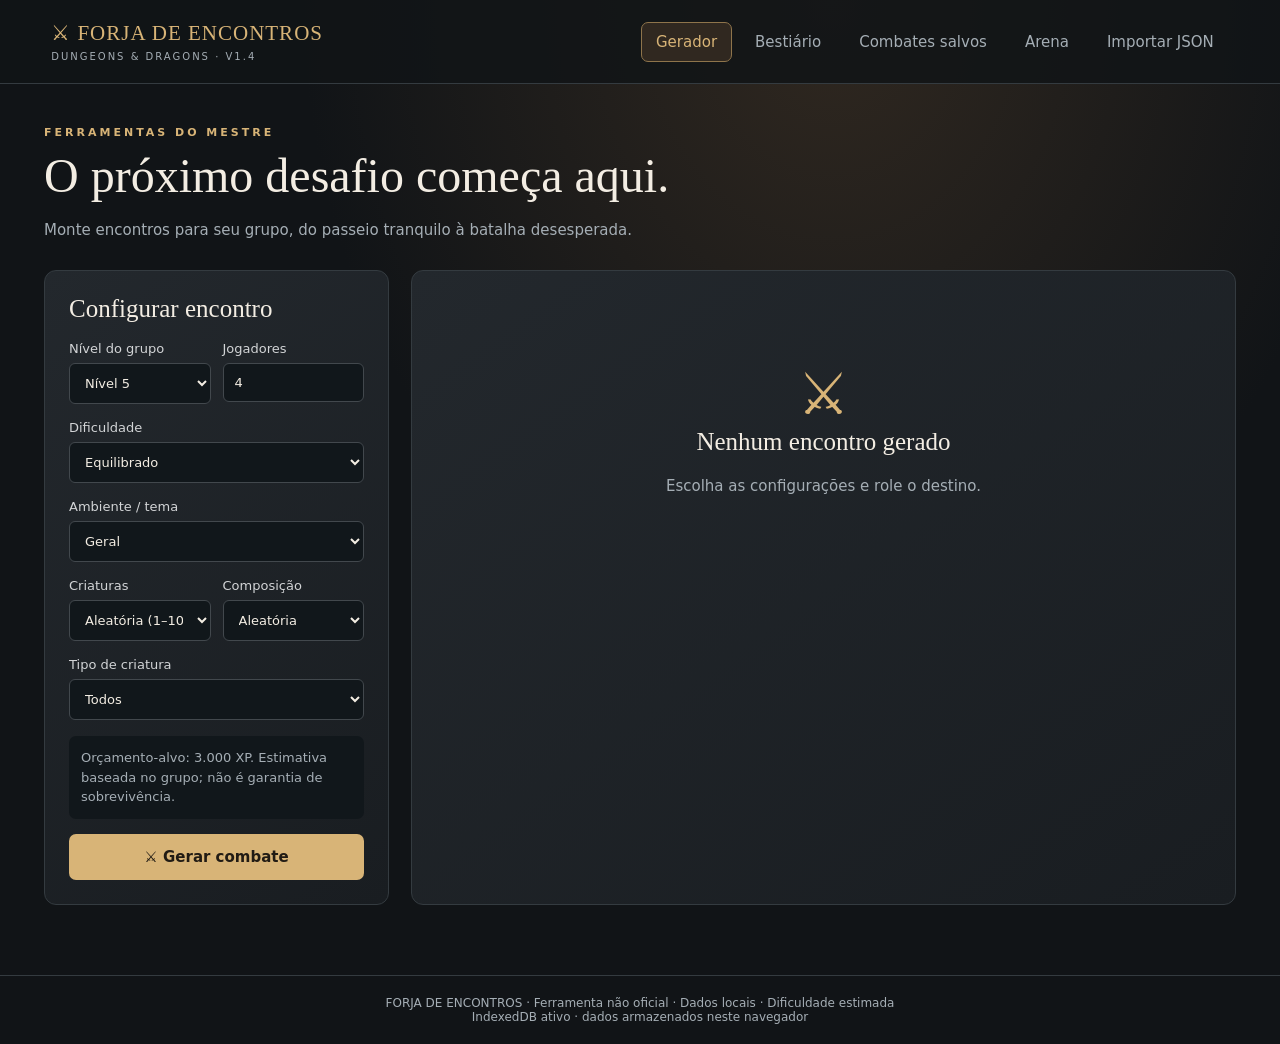
==== commit fa365aef: "Rename forja-encontros-v1.4.html to index.html" ====
--- a/index.html
+++ b/index.html
@@ -3,19 +3,68 @@
 /* Bestiário e ficha de criatura — versão 1.1 */
 #modal{width:min(820px,94vw);max-height:90vh;padding:30px;box-shadow:0 24px 90px #0009}#modal .close{position:sticky;top:0;z-index:2;float:right;width:42px;height:42px;padding:0;background:#252b30} .sheet-head{display:flex;align-items:center;gap:18px;padding:0 50px 22px 0;border-bottom:1px solid var(--line)}.sheet-emblem{width:82px;height:94px;flex:none;display:grid;place-items:center;background:linear-gradient(150deg,#40352a,#20252a);border:1px solid #69553c;border-radius:10px;color:var(--gold);font-size:38px}.sheet-head h2{font-size:clamp(23px,4vw,34px);margin:7px 0 6px;line-height:1.12}.sheet-meta{color:var(--muted);font-size:14px}.sheet-rating{font-weight:700;color:var(--gold);margin-top:8px}.sheet-rating span{color:var(--muted)}.sheet-stats{display:grid;grid-template-columns:repeat(auto-fit,minmax(125px,1fr));gap:10px;padding:20px 0;border-bottom:1px solid var(--line)}.sheet-stats>div{min-width:0;padding:8px 10px}.sheet-stats span,.sheet-stats small{display:block;color:var(--muted);font-size:12px}.sheet-stats strong{display:block;font-size:25px;margin:5px 0;line-height:1.2}.sheet-stats .speed-value{font-size:17px;line-height:1.4}.sheet-abilities{display:grid;grid-template-columns:repeat(6,minmax(0,1fr));gap:7px;padding:18px 0}.sheet-abilities>div{background:#11171b;border:1px solid #2d343a;border-radius:7px;text-align:center;padding:11px 3px}.sheet-abilities span,.sheet-abilities small{display:block;font-size:12px;color:var(--muted)}.sheet-abilities strong{display:block;font-size:21px;margin:5px 0 3px}.sheet-abilities .save-value{font-size:10px;margin-top:6px;color:#bca77f}.sheet-details{font-size:14px;line-height:1.7;padding:4px 0 15px;color:#c6cbd0}.sheet-details strong{color:var(--text);margin-right:5px}.sheet-section{border-top:1px solid var(--line);padding:17px 0 5px}.sheet-section h3{font:700 14px system-ui;color:var(--gold);text-transform:uppercase;letter-spacing:.8px;margin:0 0 12px}.sheet-section p{font-size:14px;line-height:1.65;color:#d8dce0;margin:0 0 12px;overflow-wrap:anywhere;white-space:pre-line}.sheet-section p strong{color:var(--text)}.sheet-footer{border-top:1px solid var(--line);padding-top:17px;margin-top:12px;font-size:13px}.sheet-tags{display:flex;gap:5px;flex-wrap:wrap;margin:8px 0}.sheet-tags span{border:1px solid #394149;background:#141a1e;border-radius:5px;padding:3px 8px;color:#b9c1c8;font-size:11px}.sheet-source{font-size:12px;color:var(--muted);line-height:1.6;margin-top:12px}.sheet-warning{margin-top:15px;border-left:3px solid var(--gold)}.best-filters{display:grid;grid-template-columns:1fr 1.5fr 1fr;gap:10px;margin-top:12px}.best-filters select{margin:0}.beast-card{display:flex;flex-direction:column;gap:9px}.beast-top{display:flex;align-items:center;justify-content:space-between}.beast-icon{display:grid;place-items:center;width:37px;height:37px;border-radius:8px;background:#302820;color:var(--gold);font-size:21px}.beast-card h3{margin:3px 0 0;line-height:1.2}.beast-stats{display:flex;gap:8px}.beast-stats span{flex:1;background:#11171b;border-radius:6px;padding:8px;color:var(--muted);font-size:12px}.beast-stats b{color:var(--text);margin-left:4px;font-size:15px}.beast-source{font-size:11px;color:var(--muted);line-height:1.4;margin-top:auto}.beast-card button{display:flex;justify-content:space-between;text-align:left;margin-top:4px}.beast-card button span{color:var(--gold)}@media(max-width:600px){#modal{padding:17px;max-height:92vh}.sheet-head{gap:11px;padding-right:32px}.sheet-emblem{width:48px;height:66px;font-size:25px}.sheet-stats{grid-template-columns:repeat(2,minmax(0,1fr));gap:6px}.sheet-abilities{grid-template-columns:repeat(3,minmax(0,1fr))}.best-filters{grid-template-columns:1fr}.sheet-head h2{font-size:23px}}
 
-/* V1.3: leitura de fichas */
+/* V1.4: leitura de fichas */
 .version-mark{font:600 12px system-ui;color:#e2be7a;border:1px solid #705b38;border-radius:5px;padding:5px 8px;vertical-align:middle}.partial-toggle{display:flex;align-items:center;gap:9px;color:var(--muted);font-size:14px}.partial-toggle input{width:auto;margin:0;accent-color:#d8b477}#modal{width:min(960px,95vw);padding:32px;background:#202020;border:1px solid #b39562}#modal .sheet-head{border-bottom:2px solid #b39562}.sheet-head h2{font-family:system-ui,sans-serif;font-weight:750}.sheet-stats{grid-template-columns:repeat(4,minmax(0,1fr));gap:8px}.sheet-stats>div{background:#151515;border:1px solid #38332b;border-radius:8px;padding:14px}.sheet-abilities>div{background:#101010;border-color:#38332b;padding:14px 4px}.sheet-section{padding:20px 0 8px;border-color:#444}.sheet-section h3{font-size:16px;letter-spacing:0;text-transform:none;color:#e8c88d}.sheet-section p{font-size:16px;color:#eee;line-height:1.65}.sheet-details{font-size:15px}.sheet-section p strong{color:#fff}.sheet-warning{background:#30281c;color:#f2d9a7}.beast-card{border-top:2px solid #80663d}.beast-card h3{font-family:system-ui,sans-serif;font-size:19px}.beast-card button{background:#2e281e;border-color:#80663d;color:#e8c88d}@media(max-width:600px){#modal{padding:17px}.sheet-stats{grid-template-columns:repeat(2,minmax(0,1fr))}.sheet-section p{font-size:14px}}
 
 .beast-photo{width:100%;height:150px;object-fit:contain;background:#11171b;border-radius:8px;margin:0 0 12px}.sheet-emblem.has-photo{width:110px;height:135px;overflow:hidden;padding:0}.sheet-emblem img{width:100%;height:100%;object-fit:contain}.photo-tools{display:flex;gap:8px;flex-wrap:wrap;margin:12px 0}.photo-tools button,.photo-tools .filebutton{font-size:12px}.photo-tools input{display:none}.demo-remove{color:#ffb4a9}.photo-help{font-size:12px;color:var(--muted)}
-</style></head><body><header><div class="brand">⚔ FORJA DE ENCONTROS <small>DUNGEONS & DRAGONS · V1.3</small></div><nav id="nav"><button data-page="generator" class="active">Gerador</button><button data-page="bestiary">Bestiário</button><button data-page="saved">Combates salvos</button><button data-page="arena">Arena</button><button data-page="import">Importar JSON</button></nav></header><main><section id="generator"><div class="eyebrow">FERRAMENTAS DO MESTRE</div><h1>O próximo desafio começa aqui.</h1><p>Monte encontros para seu grupo, do passeio tranquilo à batalha desesperada.</p><div class="layout"><form id="generate" class="panel"><h2>Configurar encontro</h2><div class="two"><label>Nível do grupo<select id="level"></select></label><label>Jogadores<input id="players" type="number" min="1" max="20" value="4" required></label></div><label>Dificuldade<select id="difficulty"><option>Brincadeira</option><option>Fácil</option><option selected>Equilibrado</option><option>Difícil</option><option>Morte quase certa</option></select></label><label>Ambiente / tema<select id="environment"></select></label><div class="two"><label>Criaturas<select id="amount"><option value="0">Aleatória (1–10)</option></select></label><label>Composição<select id="mode"><option value="random">Aleatória</option><option value="horde">Horda</option><option value="boss">Chefe</option><option value="minions">Chefe e lacaios</option><option value="same">Espécie única</option><option value="theme">Temática</option></select></label></div><label>Tipo de criatura<select id="type"></select></label><div id="budget" class="note"></div><button class="primary" type="submit">⚔ Gerar combate</button></form><div class="panel" id="result"><div class="empty"><span>⚔</span><h2>Nenhum encontro gerado</h2><p>Escolha as configurações e role o destino.</p></div></div></div></section><section id="bestiary" hidden><div class="eyebrow">ARQUIVO DE CRIATURAS</div><h1>Bestiário <small class="version-mark">V1.3</small></h1><p>Consulte fichas de combate com atributos, ações e habilidades.</p><label class="partial-toggle"><input type="checkbox" id="showPartial"> Mostrar fichas parciais de demonstração</label><div class="toolbar"><input id="search" aria-label="Buscar criatura" placeholder="Buscar criatura, tipo ou ambiente…"><button id="exportMonsters">Exportar bestiário</button><button id="removeDemos" class="demo-remove">Excluir demonstrações</button></div><div class="best-filters"><select id="bestType" aria-label="Tipo de criatura"></select><select id="bestSource" aria-label="Fonte"></select><select id="bestSort" aria-label="Ordenar"><option value="name">Nome A–Z</option><option value="ndAsc">ND crescente</option><option value="ndDesc">ND decrescente</option></select></div><p id="count"></p><div id="monsterList" class="cards"></div></section><section id="saved" hidden><h1>Combates salvos</h1><p>Seus encontros permanecem neste navegador.</p><div class="toolbar"><button id="exportSaved">Exportar combates</button><label class="filebutton">Importar combates<input type="file" id="importSaved" accept=".json"></label></div><div id="savedList" class="cards"></div></section><section id="arena" hidden><h1>Arena de combate</h1><div id="arenaContent"></div></section><section id="import" hidden><h1>Importar criaturas</h1><div class="panel"><p>Envie um JSON com uma lista de monstros ou um objeto com a propriedade <code>monstros</code>. IDs existentes serão atualizados. Fichas são preservadas integralmente.</p><label class="filebutton">Selecionar arquivo JSON<input id="monsterFile" type="file" accept=".json,application/json"></label><p id="importStatus" role="status"></p><button id="template">Baixar modelo JSON</button><button id="resetMonsters" class="danger">Restaurar catálogo inicial</button><pre id="schema"></pre></div></section></main><footer>FORJA DE ENCONTROS · Ferramenta não oficial · Dados locais · Dificuldade estimada</footer><dialog id="modal" aria-labelledby="sheetTitle"><button id="closeModal" class="close" aria-label="Fechar ficha">×</button><div id="modalContent"></div></dialog><div id="toast" role="status"></div><script>window.DEMO_MONSTERS=[{"id": "rato", "nome": "Rato gigante", "tipo": "Fera", "nd": 0.125, "xp": 25, "ambientes": ["cidade", "vila", "cavernas"], "grupos": ["feras"], "livro": "Demonstração — valores não verificados para 2025", "ficha": {"ca": 12, "pv": 7, "observacao": "Ficha parcial de demonstração. Importe uma ficha validada para uso em sessão."}}, {"id": "lobo", "nome": "Lobo", "tipo": "Fera", "nd": 0.25, "xp": 50, "ambientes": ["floresta", "montanhas", "vila"], "grupos": ["feras"], "livro": "Demonstração — valores não verificados para 2025", "ficha": {"ca": 13, "pv": 11, "observacao": "Ficha parcial de demonstração. Importe uma ficha validada para uso em sessão."}}, {"id": "goblin", "nome": "Goblin guerreiro", "tipo": "Feérico", "nd": 0.25, "xp": 50, "ambientes": ["floresta", "cavernas", "ruinas", "vila"], "grupos": ["goblinoides"], "livro": "Demonstração — valores não verificados para 2025", "ficha": {"ca": 15, "pv": 10, "observacao": "Ficha parcial de demonstração. Importe uma ficha validada para uso em sessão."}}, {"id": "bugbear", "nome": "Bugbear guerreiro", "tipo": "Feérico", "nd": 1, "xp": 200, "ambientes": ["floresta", "cavernas", "ruinas"], "grupos": ["goblinoides"], "livro": "Demonstração — valores não verificados para 2025", "ficha": {"ca": 14, "pv": 27, "observacao": "Ficha parcial de demonstração. Importe uma ficha validada para uso em sessão."}}, {"id": "hobgoblin", "nome": "Hobgoblin guerreiro", "tipo": "Feérico", "nd": 0.5, "xp": 100, "ambientes": ["floresta", "cidade", "ruinas"], "grupos": ["goblinoides"], "livro": "Demonstração — valores não verificados para 2025", "ficha": {"ca": 18, "pv": 11, "observacao": "Ficha parcial de demonstração. Importe uma ficha validada para uso em sessão."}}, {"id": "cultista", "nome": "Cultista", "tipo": "Humanoide", "nd": 0.125, "xp": 25, "ambientes": ["cultos", "cidade", "vila", "ruinas", "deserto"], "grupos": ["cultistas", "dragoes"], "livro": "Demonstração — valores não verificados para 2025", "ficha": {"ca": 12, "pv": 9, "observacao": "Ficha parcial de demonstração. Importe uma ficha validada para uso em sessão."}}, {"id": "fanatico", "nome": "Fanático de culto", "tipo": "Humanoide", "nd": 2, "xp": 450, "ambientes": ["cultos", "cidade", "ruinas"], "grupos": ["cultistas", "dragoes"], "livro": "Demonstração — valores não verificados para 2025", "ficha": {"ca": 13, "pv": 33, "observacao": "Ficha parcial de demonstração. Importe uma ficha validada para uso em sessão."}}, {"id": "esqueleto", "nome": "Esqueleto", "tipo": "Morto-vivo", "nd": 0.25, "xp": 50, "ambientes": ["cemiterio", "ruinas", "cavernas", "cultos"], "grupos": ["mortos"], "livro": "Demonstração — valores não verificados para 2025", "ficha": {"ca": 13, "pv": 13, "observacao": "Ficha parcial de demonstração. Importe uma ficha validada para uso em sessão."}}, {"id": "zumbi", "nome": "Zumbi", "tipo": "Morto-vivo", "nd": 0.25, "xp": 50, "ambientes": ["cemiterio", "ruinas", "vila", "cultos"], "grupos": ["mortos"], "livro": "Demonstração — valores não verificados para 2025", "ficha": {"ca": 8, "pv": 22, "observacao": "Ficha parcial de demonstração. Importe uma ficha validada para uso em sessão."}}, {"id": "ghoul", "nome": "Carniçal", "tipo": "Morto-vivo", "nd": 1, "xp": 200, "ambientes": ["cemiterio", "ruinas", "cavernas"], "grupos": ["mortos"], "livro": "Demonstração — valores não verificados para 2025", "ficha": {"ca": 12, "pv": 22, "observacao": "Ficha parcial de demonstração. Importe uma ficha validada para uso em sessão."}}, {"id": "ogro", "nome": "Ogro", "tipo": "Gigante", "nd": 2, "xp": 450, "ambientes": ["floresta", "montanhas", "cavernas"], "grupos": ["gigantes"], "livro": "Demonstração — valores não verificados para 2025", "ficha": {"ca": 11, "pv": 59, "observacao": "Ficha parcial de demonstração. Importe uma ficha validada para uso em sessão."}}, {"id": "troll", "nome": "Troll", "tipo": "Gigante", "nd": 5, "xp": 1800, "ambientes": ["floresta", "pantano", "cavernas"], "grupos": ["gigantes"], "livro": "Demonstração — valores não verificados para 2025", "ficha": {"ca": 15, "pv": 84, "observacao": "Ficha parcial de demonstração. Importe uma ficha validada para uso em sessão."}}, {"id": "bandido", "nome": "Bandido", "tipo": "Humanoide", "nd": 0.125, "xp": 25, "ambientes": ["cidade", "vila", "deserto", "floresta"], "grupos": ["bandidos"], "livro": "Demonstração — valores não verificados para 2025", "ficha": {"ca": 12, "pv": 11, "observacao": "Ficha parcial de demonstração. Importe uma ficha validada para uso em sessão."}}, {"id": "capitao", "nome": "Capitão bandido", "tipo": "Humanoide", "nd": 2, "xp": 450, "ambientes": ["cidade", "vila", "deserto", "floresta"], "grupos": ["bandidos"], "livro": "Demonstração — valores não verificados para 2025", "ficha": {"ca": 15, "pv": 65, "observacao": "Ficha parcial de demonstração. Importe uma ficha validada para uso em sessão."}}, {"id": "escorpiao", "nome": "Escorpião gigante", "tipo": "Fera", "nd": 3, "xp": 700, "ambientes": ["deserto", "cavernas"], "grupos": ["feras"], "livro": "Demonstração — valores não verificados para 2025", "ficha": {"ca": 15, "pv": 52, "observacao": "Ficha parcial de demonstração. Importe uma ficha validada para uso em sessão."}}, {"id": "mumia", "nome": "Múmia", "tipo": "Morto-vivo", "nd": 3, "xp": 700, "ambientes": ["deserto", "ruinas", "cemiterio"], "grupos": ["mortos"], "livro": "Demonstração — valores não verificados para 2025", "ficha": {"ca": 11, "pv": 58, "observacao": "Ficha parcial de demonstração. Importe uma ficha validada para uso em sessão."}}, {"id": "gigante", "nome": "Gigante de fogo", "tipo": "Gigante", "nd": 9, "xp": 5000, "ambientes": ["montanhas", "inferno", "cavernas"], "grupos": ["gigantes"], "livro": "Demonstração — valores não verificados para 2025", "ficha": {"ca": 18, "pv": 162, "observacao": "Ficha parcial de demonstração. Importe uma ficha validada para uso em sessão."}}, {"id": "elemental", "nome": "Elemental de fogo", "tipo": "Elemental", "nd": 5, "xp": 1800, "ambientes": ["deserto", "inferno", "montanhas"], "grupos": ["elementais"], "livro": "Demonstração — valores não verificados para 2025", "ficha": {"ca": 13, "pv": 102, "observacao": "Ficha parcial de demonstração. Importe uma ficha validada para uso em sessão."}}, {"id": "dragao-jovem", "nome": "Dragão vermelho jovem", "tipo": "Dragão", "nd": 10, "xp": 5900, "ambientes": ["montanhas", "cavernas", "cultos"], "grupos": ["dragoes"], "livro": "Demonstração — valores não verificados para 2025", "ficha": {"ca": 18, "pv": 178, "observacao": "Ficha parcial de demonstração. Importe uma ficha validada para uso em sessão."}}, {"id": "dragao-adulto", "nome": "Dragão vermelho adulto", "tipo": "Dragão", "nd": 17, "xp": 18000, "ambientes": ["montanhas", "cavernas", "cultos"], "grupos": ["dragoes"], "livro": "Demonstração — valores não verificados para 2025", "ficha": {"ca": 19, "pv": 256, "observacao": "Ficha parcial de demonstração. Importe uma ficha validada para uso em sessão."}}, {"id": "dragao-anciao", "nome": "Dragão vermelho ancião", "tipo": "Dragão", "nd": 24, "xp": 62000, "ambientes": ["montanhas", "cavernas", "cultos"], "grupos": ["dragoes"], "livro": "Demonstração — valores não verificados para 2025", "ficha": {"ca": 22, "pv": 546, "observacao": "Ficha parcial de demonstração. Importe uma ficha validada para uso em sessão."}}, {"id": "lich", "nome": "Lich", "tipo": "Morto-vivo", "nd": 21, "xp": 33000, "ambientes": ["cultos", "ruinas", "cemiterio"], "grupos": ["mortos"], "livro": "Demonstração — valores não verificados para 2025", "ficha": {"ca": 17, "pv": 135, "observacao": "Ficha parcial de demonstração. Importe uma ficha validada para uso em sessão."}}, {"id": "kraken", "nome": "Kraken", "tipo": "Monstruosidade", "nd": 23, "xp": 50000, "ambientes": ["oceano"], "grupos": ["aquaticos"], "livro": "Demonstração — valores não verificados para 2025", "ficha": {"ca": 18, "pv": 472, "observacao": "Ficha parcial de demonstração. Importe uma ficha validada para uso em sessão."}}, {"id": "urso", "nome": "Urso polar", "tipo": "Fera", "nd": 2, "xp": 450, "ambientes": ["artico", "montanhas"], "grupos": ["feras"], "livro": "Demonstração — valores não verificados para 2025", "ficha": {"ca": 12, "pv": 42, "observacao": "Ficha parcial de demonstração. Importe uma ficha validada para uso em sessão."}}, {"id": "dragao-branco", "nome": "Dragão branco adulto", "tipo": "Dragão", "nd": 13, "xp": 10000, "ambientes": ["artico", "montanhas", "cavernas"], "grupos": ["dragoes"], "livro": "Demonstração — valores não verificados para 2025", "ficha": {"ca": 18, "pv": 200, "observacao": "Ficha parcial de demonstração. Importe uma ficha validada para uso em sessão."}}, {"id": "abolete", "nome": "Abolete", "tipo": "Aberração", "nd": 10, "xp": 5900, "ambientes": ["oceano", "subterraneo", "cavernas"], "grupos": ["aberracoes"], "livro": "Demonstração — valores não verificados para 2025", "ficha": {"ca": 17, "pv": 135, "observacao": "Ficha parcial de demonstração. Importe uma ficha validada para uso em sessão."}}, {"id": "balor", "nome": "Balor", "tipo": "Corruptor", "nd": 19, "xp": 22000, "ambientes": ["inferno", "cultos"], "grupos": ["demonios"], "livro": "Demonstração — valores não verificados para 2025", "ficha": {"ca": 19, "pv": 262, "observacao": "Ficha parcial de demonstração. Importe uma ficha validada para uso em sessão."}}, {"id": "diabrete", "nome": "Diabrete", "tipo": "Corruptor", "nd": 1, "xp": 200, "ambientes": ["inferno", "cidade", "cultos"], "grupos": ["demonios"], "livro": "Demonstração — valores não verificados para 2025", "ficha": {"ca": 13, "pv": 10, "observacao": "Ficha parcial de demonstração. Importe uma ficha validada para uso em sessão."}}, {"id": "aranha", "nome": "Aranha gigante", "tipo": "Fera", "nd": 1, "xp": 200, "ambientes": ["floresta", "cavernas", "subterraneo"], "grupos": ["feras"], "livro": "Demonstração — valores não verificados para 2025", "ficha": {"ca": 14, "pv": 26, "observacao": "Ficha parcial de demonstração. Importe uma ficha validada para uso em sessão."}}, {"id": "crocodilo", "nome": "Crocodilo", "tipo": "Fera", "nd": 0.5, "xp": 100, "ambientes": ["pantano", "oceano"], "grupos": ["feras"], "livro": "Demonstração — valores não verificados para 2025", "ficha": {"ca": 12, "pv": 19, "observacao": "Ficha parcial de demonstração. Importe uma ficha validada para uso em sessão."}}, {"id": "hidra", "nome": "Hidra", "tipo": "Monstruosidade", "nd": 8, "xp": 3900, "ambientes": ["pantano", "cavernas"], "grupos": ["monstros"], "livro": "Demonstração — valores não verificados para 2025", "ficha": {"ca": 15, "pv": 172, "observacao": "Ficha parcial de demonstração. Importe uma ficha validada para uso em sessão."}}, {"id": "golem", "nome": "Golem de pedra", "tipo": "Constructo", "nd": 10, "xp": 5900, "ambientes": ["ruinas", "cidade", "subterraneo"], "grupos": ["constructos"], "livro": "Demonstração — valores não verificados para 2025", "ficha": {"ca": 17, "pv": 178, "observacao": "Ficha parcial de demonstração. Importe uma ficha validada para uso em sessão."}}];window.FULL_MONSTERS=[{"id": "alce-ldj-2024", "nome": "Alce", "livro": "Livro do Jogador (2024) — Apêndice B", "edicao": "2024", "pagina": 346, "tipo": "Fera", "tamanho": "Grande", "subtipo": null, "alinhamento": "Sem Alinhamento", "nd": 0.25, "xp": 50, "ambientes": ["floresta", "montanhas", "artico"], "grupos": ["fera"], "ficha": {"ca": 10, "pv": 11, "dados_de_vida": "2d10", "iniciativa": 0, "iniciativa_passiva": 10, "deslocamentos": {"caminhada": 15.0}, "atributos": {"for": 16, "des": 10, "con": 11, "int": 2, "sab": 10, "car": 6}, "modificadores": {"for": 3, "des": 0, "con": 0, "int": -4, "sab": 0, "car": -2}, "salvaguardas": {"for": 3, "des": 0, "con": 0, "int": -4, "sab": 0, "car": -2}, "bonus_proficiencia": 2, "pericias": "Percepção +2", "resistencias": "", "vulnerabilidades": "", "imunidades": "", "equipamento": "", "sentidos": "Visão no Escuro 18 m, Percepção Passiva 12", "idiomas": "—", "caracteristicas": [], "acoes": ["Cabeçada Aríete. Jogada de Ataque Corpo a Corpo: +5 para acertar, alcance 1,5 m. Dano: 6 (1d6 + 3) Contundente. Se o alce tiver se movido pelo menos 6 metros em linha reta em direção ao alvo imediatamente antes do ataque, o alvo sofre 3 (1d6) pontos de dano Contundente adicionais e, se for Enorme ou menor, tem a condição Caído."], "acoes_bonus": [], "reacoes": [], "acoes_lendarias": []}, "classificacao_ambientes": "Sugestão editorial para o gerador; não consta na ficha original."}, {"id": "aranha-ldj-2024", "nome": "Aranha", "livro": "Livro do Jogador (2024) — Apêndice B", "edicao": "2024", "pagina": 346, "tipo": "Fera", "tamanho": "Minúscula", "subtipo": null, "alinhamento": "Sem Alinhamento", "nd": 0.0, "xp": 10, "ambientes": ["floresta", "cidade", "vila", "cavernas", "subterraneo", "ruinas"], "grupos": ["fera"], "ficha": {"ca": 12, "pv": 1, "dados_de_vida": "1d4 - 1", "iniciativa": 2, "iniciativa_passiva": 12, "deslocamentos": {"caminhada": 6.0, "escalada": 6.0}, "atributos": {"for": 2, "des": 14, "con": 8, "int": 1, "sab": 10, "car": 2}, "modificadores": {"for": -4, "des": 2, "con": -1, "int": -5, "sab": 0, "car": -4}, "salvaguardas": {"for": -4, "des": 2, "con": -1, "int": -5, "sab": 0, "car": -4}, "bonus_proficiencia": 2, "pericias": "Furtividade +4", "resistencias": "", "vulnerabilidades": "", "imunidades": "", "equipamento": "", "sentidos": "Visão no Escuro 9 m, Percepção Passiva 10", "idiomas": "—", "caracteristicas": ["Andar na Teia. A aranha ignora restrições de movimento causadas por teias e sabe a localização de qualquer outra criatura em contato com a mesma teia.", "Escalada de Aranha. A aranha pode escalar superfícies difíceis, inclusive ao longo de tetos, sem precisar realizar um teste de atributo."], "acoes": ["Mordida. Jogada de Ataque Corpo a Corpo: +4 para acertar, alcance 1,5 m. Dano: 1 Perfurante mais 2 (1d4) Venenoso."], "acoes_bonus": [], "reacoes": [], "acoes_lendarias": []}, "classificacao_ambientes": "Sugestão editorial para o gerador; não consta na ficha original."}, {"id": "aranha-gigante-ldj-2024", "nome": "Aranha Gigante", "livro": "Livro do Jogador (2024) — Apêndice B", "edicao": "2024", "pagina": 347, "tipo": "Fera", "tamanho": "Grande", "subtipo": null, "alinhamento": "Sem Alinhamento", "nd": 1.0, "xp": 200, "ambientes": ["floresta", "cavernas", "subterraneo", "ruinas"], "grupos": ["fera"], "ficha": {"ca": 14, "pv": 26, "dados_de_vida": "4d10 + 4", "iniciativa": 3, "iniciativa_passiva": 13, "deslocamentos": {"caminhada": 9.0, "escalada": 9.0}, "atributos": {"for": 14, "des": 16, "con": 12, "int": 2, "sab": 11, "car": 4}, "modificadores": {"for": 2, "des": 3, "con": 1, "int": -4, "sab": 0, "car": -3}, "salvaguardas": {"for": 2, "des": 3, "con": 1, "int": -4, "sab": 0, "car": -3}, "bonus_proficiencia": 2, "pericias": "Furtividade +7, Percepção +4", "resistencias": "", "vulnerabilidades": "", "imunidades": "", "equipamento": "", "sentidos": "Visão no Escuro 18 m, Percepção Passiva 14", "idiomas": "—", "caracteristicas": ["Andar na Teia. A aranha ignora restrições de movimento causadas por teias e sabe a localização de qualquer outra criatura em contato com a mesma teia.", "Escalada de Aranha. A aranha pode escalar superfícies difíceis, inclusive ao longo de tetos, sem precisar realizar um teste de atributo."], "acoes": ["Mordida. Jogada de Ataque Corpo a Corpo: +5 para acertar, alcance 1,5 m. Dano: 7 (1d8 + 3) Perfurante mais 7 (2d6) Venenoso.", "Teia (Recarga 5–6). Salvaguarda de Destreza: CD 13, uma criatura à vista da aranha a até 18 metros. Falha: O alvo tem a condição Contido até que a teia seja destruída (CA 10; PV 5; Vulnerabilidade a dano Ígneo; Imunidade a dano Psíquico e Venenoso)."], "acoes_bonus": [], "reacoes": [], "acoes_lendarias": []}, "classificacao_ambientes": "Sugestão editorial para o gerador; não consta na ficha original."}, {"id": "cabra-ldj-2024", "nome": "Cabra", "livro": "Livro do Jogador (2024) — Apêndice B", "edicao": "2024", "pagina": 347, "tipo": "Fera", "tamanho": "Média", "subtipo": null, "alinhamento": "Sem Alinhamento", "nd": 0.0, "xp": 10, "ambientes": ["vila", "montanhas"], "grupos": ["fera"], "ficha": {"ca": 10, "pv": 4, "dados_de_vida": "1d8", "iniciativa": 0, "iniciativa_passiva": 10, "deslocamentos": {"caminhada": 12.0, "escalada": 9.0}, "atributos": {"for": 11, "des": 10, "con": 11, "int": 2, "sab": 10, "car": 5}, "modificadores": {"for": 0, "des": 0, "con": 0, "int": -5, "sab": 0, "car": -3}, "salvaguardas": {"for": 2, "des": 0, "con": 0, "int": -5, "sab": 0, "car": -3}, "bonus_proficiencia": 2, "pericias": "Percepção +2", "resistencias": "", "vulnerabilidades": "", "imunidades": "", "equipamento": "", "sentidos": "Visão no Escuro 18 m, Percepção Passiva 12", "idiomas": "—", "caracteristicas": [], "acoes": ["Cabeçada Aríete. Jogada de Ataque Corpo a Corpo: +2 para acertar, alcance 1,5 m. Dano: 1 Contundente, ou a cabra causa 2 (1d4) Contundente se ela tiver se movido pelo menos 6 metros em linha reta na direção do alvo imediatamente antes do ataque."], "acoes_bonus": [], "reacoes": [], "acoes_lendarias": []}, "classificacao_ambientes": "Sugestão editorial para o gerador; não consta na ficha original."}, {"id": "cabra-gigante-ldj-2024", "nome": "Cabra Gigante", "livro": "Livro do Jogador (2024) — Apêndice B", "edicao": "2024", "pagina": 347, "tipo": "Fera", "tamanho": "Grande", "subtipo": null, "alinhamento": "Sem Alinhamento", "nd": 0.5, "xp": 100, "ambientes": ["montanhas"], "grupos": ["fera"], "ficha": {"ca": 11, "pv": 19, "dados_de_vida": "3d10 + 3", "iniciativa": 1, "iniciativa_passiva": 11, "deslocamentos": {"caminhada": 12.0, "escalada": 9.0}, "atributos": {"for": 17, "des": 13, "con": 12, "int": 3, "sab": 12, "car": 6}, "modificadores": {"for": 3, "des": 1, "con": 1, "int": -4, "sab": 1, "car": -2}, "salvaguardas": {"for": 5, "des": 1, "con": 1, "int": -4, "sab": 1, "car": -2}, "bonus_proficiencia": 2, "pericias": "Percepção +3", "resistencias": "", "vulnerabilidades": "", "imunidades": "", "equipamento": "", "sentidos": "Visão no Escuro 18 m, Percepção Passiva 13", "idiomas": "—", "caracteristicas": [], "acoes": ["Cabeçada Aríete. Jogada de Ataque Corpo a Corpo: +5 para acertar, alcance 1,5 m. Dano: 6 (1d6 + 3) Contundente. Se a cabra tiver se movido pelo menos 6 metros em linha reta em direção ao alvo imediatamente antes do ataque, o alvo sofre 5 (2d4) pontos de dano Contundente adicionais e se o alvo for uma criatura Grande ou menor tem a condição Caído."], "acoes_bonus": [], "reacoes": [], "acoes_lendarias": []}, "classificacao_ambientes": "Sugestão editorial para o gerador; não consta na ficha original."}, {"id": "camelo-ldj-2024", "nome": "Camelo", "livro": "Livro do Jogador (2024) — Apêndice B", "edicao": "2024", "pagina": 347, "tipo": "Fera", "tamanho": "Grande", "subtipo": null, "alinhamento": "Sem Alinhamento", "nd": 0.125, "xp": 25, "ambientes": ["deserto"], "grupos": ["fera"], "ficha": {"ca": 10, "pv": 17, "dados_de_vida": "2d10 + 6", "iniciativa": -1, "iniciativa_passiva": 9, "deslocamentos": {"caminhada": 15.0}, "atributos": {"for": 15, "des": 8, "con": 17, "int": 2, "sab": 11, "car": 5}, "modificadores": {"for": 2, "des": -1, "con": 3, "int": -4, "sab": 0, "car": -3}, "salvaguardas": {"for": 2, "des": -1, "con": 5, "int": -4, "sab": 0, "car": -3}, "bonus_proficiencia": 2, "pericias": "", "resistencias": "", "vulnerabilidades": "", "imunidades": "", "equipamento": "", "sentidos": "Visão no Escuro 18 m, Percepção Passiva 10", "idiomas": "—", "caracteristicas": [], "acoes": ["Mordida. Jogada de Ataque Corpo a Corpo: +4 para acertar, alcance 1,5 m. Dano: 4 (1d4 + 2) Contundente."], "acoes_bonus": [], "reacoes": [], "acoes_lendarias": []}, "classificacao_ambientes": "Sugestão editorial para o gerador; não consta na ficha original."}, {"id": "caranguejo-ldj-2024", "nome": "Caranguejo", "livro": "Livro do Jogador (2024) — Apêndice B", "edicao": "2024", "pagina": 348, "tipo": "Fera", "tamanho": "Minúscula", "subtipo": null, "alinhamento": "Sem Alinhamento", "nd": 0.0, "xp": 10, "ambientes": ["pantano", "oceano"], "grupos": ["fera"], "ficha": {"ca": 11, "pv": 3, "dados_de_vida": "1d4 + 1", "iniciativa": 0, "iniciativa_passiva": 10, "deslocamentos": {"caminhada": 6.0, "natacao": 6.0}, "atributos": {"for": 6, "des": 11, "con": 12, "int": 1, "sab": 8, "car": 2}, "modificadores": {"for": -2, "des": 0, "con": 1, "int": -5, "sab": -1, "car": -4}, "salvaguardas": {"for": -2, "des": 0, "con": 1, "int": -5, "sab": -1, "car": -4}, "bonus_proficiencia": 2, "pericias": "Furtividade +2", "resistencias": "", "vulnerabilidades": "", "imunidades": "", "equipamento": "", "sentidos": "Visão às Cegas 9 m, Percepção Passiva 9", "idiomas": "—", "caracteristicas": ["Anfíbio. O caranguejo pode respirar ar e água."], "acoes": ["Garras. Jogada de Ataque Corpo a Corpo: +2 para acertar, alcance 1,5 m. Dano: 1 Contundente."], "acoes_bonus": [], "reacoes": [], "acoes_lendarias": []}, "classificacao_ambientes": "Sugestão editorial para o gerador; não consta na ficha original."}, {"id": "caranguejo-gigante-ldj-2024", "nome": "Caranguejo Gigante", "livro": "Livro do Jogador (2024) — Apêndice B", "edicao": "2024", "pagina": 348, "tipo": "Fera", "tamanho": "Média", "subtipo": null, "alinhamento": "Sem Alinhamento", "nd": 0.125, "xp": 25, "ambientes": ["pantano", "oceano"], "grupos": ["fera"], "ficha": {"ca": 15, "pv": 13, "dados_de_vida": "3d8", "iniciativa": 1, "iniciativa_passiva": 11, "deslocamentos": {"caminhada": 9.0, "natacao": 9.0}, "atributos": {"for": 13, "des": 13, "con": 11, "int": 1, "sab": 9, "car": 3}, "modificadores": {"for": 1, "des": 1, "con": 0, "int": -5, "sab": -1, "car": -4}, "salvaguardas": {"for": 1, "des": 1, "con": 0, "int": -5, "sab": -1, "car": -4}, "bonus_proficiencia": 2, "pericias": "Furtividade +3", "resistencias": "", "vulnerabilidades": "", "imunidades": "", "equipamento": "", "sentidos": "Visão às Cegas 9 m, Percepção Passiva 9", "idiomas": "—", "caracteristicas": ["Anfíbio. O caranguejo pode respirar ar e água."], "acoes": ["Garras. Jogada de Ataque Corpo a Corpo: +3 para acertar, alcance 1,5 m. Dano: 4 (1d6 + 1) Contundente. Se o alvo for Médio ou menor, ele tem a condição Imobilizado (CD 11 para escapar) de uma das duas garras."], "acoes_bonus": [], "reacoes": [], "acoes_lendarias": []}, "classificacao_ambientes": "Sugestão editorial para o gerador; não consta na ficha original."}, {"id": "cavalo-de-carga-ldj-2024", "nome": "Cavalo de Carga", "livro": "Livro do Jogador (2024) — Apêndice B", "edicao": "2024", "pagina": 348, "tipo": "Fera", "tamanho": "Grande", "subtipo": null, "alinhamento": "Sem Alinhamento", "nd": 0.25, "xp": 50, "ambientes": ["cidade", "vila"], "grupos": ["fera"], "ficha": {"ca": 10, "pv": 15, "dados_de_vida": "2d10 + 4", "iniciativa": 0, "iniciativa_passiva": 10, "deslocamentos": {"caminhada": 12.0}, "atributos": {"for": 18, "des": 10, "con": 15, "int": 2, "sab": 11, "car": 7}, "modificadores": {"for": 4, "des": 0, "con": 2, "int": -4, "sab": 0, "car": -2}, "salvaguardas": {"for": 4, "des": 0, "con": 2, "int": -4, "sab": 0, "car": -2}, "bonus_proficiencia": 2, "pericias": "", "resistencias": "", "vulnerabilidades": "", "imunidades": "", "equipamento": "", "sentidos": "Percepção Passiva 10", "idiomas": "—", "caracteristicas": [], "acoes": ["Cascos. Jogada de Ataque Corpo a Corpo: +6 para acertar, alcance 1,5 m. Dano: 6 (1d4 + 4) Contundente."], "acoes_bonus": [], "reacoes": [], "acoes_lendarias": []}, "classificacao_ambientes": "Sugestão editorial para o gerador; não consta na ficha original."}, {"id": "cavalo-de-guerra-ldj-2024", "nome": "Cavalo de Guerra", "livro": "Livro do Jogador (2024) — Apêndice B", "edicao": "2024", "pagina": 348, "tipo": "Fera", "tamanho": "Grande", "subtipo": null, "alinhamento": "Sem Alinhamento", "nd": 0.5, "xp": 100, "ambientes": ["cidade", "vila"], "grupos": ["fera"], "ficha": {"ca": 11, "pv": 19, "dados_de_vida": "3d10 + 3", "iniciativa": 1, "iniciativa_passiva": 11, "deslocamentos": {"caminhada": 18.0}, "atributos": {"for": 18, "des": 12, "con": 13, "int": 2, "sab": 12, "car": 7}, "modificadores": {"for": 4, "des": 1, "con": 1, "int": -4, "sab": 1, "car": -2}, "salvaguardas": {"for": 4, "des": 1, "con": 1, "int": -4, "sab": 3, "car": -2}, "bonus_proficiencia": 2, "pericias": "", "resistencias": "", "vulnerabilidades": "", "imunidades": "", "equipamento": "", "sentidos": "Percepção Passiva 11", "idiomas": "—", "caracteristicas": [], "acoes": ["Cascos. Jogada de Ataque Corpo a Corpo: +6 para acertar, alcance 1,5 m. Dano: 9 (2d4 + 4) Contundente. Se o cavalo tiver se movido pelo menos 6 metros em linha reta em direção ao alvo imediatamente antes do ataque, o alvo sofre 5 (2d4) pontos de dano Contundente adicionais e, se for Enorme ou menor, tem a condição Caído."], "acoes_bonus": [], "reacoes": [], "acoes_lendarias": []}, "classificacao_ambientes": "Sugestão editorial para o gerador; não consta na ficha original."}, {"id": "cavalo-de-montaria-ldj-2024", "nome": "Cavalo de Montaria", "livro": "Livro do Jogador (2024) — Apêndice B", "edicao": "2024", "pagina": 348, "tipo": "Fera", "tamanho": "Grande", "subtipo": null, "alinhamento": "Sem Alinhamento", "nd": 0.25, "xp": 50, "ambientes": ["cidade", "vila"], "grupos": ["fera"], "ficha": {"ca": 11, "pv": 13, "dados_de_vida": "2d10 + 2", "iniciativa": 1, "iniciativa_passiva": 11, "deslocamentos": {"caminhada": 18.0}, "atributos": {"for": 16, "des": 13, "con": 12, "int": 2, "sab": 11, "car": 7}, "modificadores": {"for": 3, "des": 1, "con": 1, "int": -4, "sab": 0, "car": -2}, "salvaguardas": {"for": 3, "des": 1, "con": 1, "int": -4, "sab": 0, "car": -2}, "bonus_proficiencia": 2, "pericias": "", "resistencias": "", "vulnerabilidades": "", "imunidades": "", "equipamento": "", "sentidos": "Percepção Passiva 10", "idiomas": "—", "caracteristicas": [], "acoes": ["Cascos. Jogada de Ataque Corpo a Corpo: +5 para acertar, alcance 1,5 m. Dano: 7 (1d8 + 3) Contundente."], "acoes_bonus": [], "reacoes": [], "acoes_lendarias": []}, "classificacao_ambientes": "Sugestão editorial para o gerador; não consta na ficha original."}, {"id": "cavalo-marinho-gigante-ldj-2024", "nome": "Cavalo Marinho Gigante", "livro": "Livro do Jogador (2024) — Apêndice B", "edicao": "2024", "pagina": 349, "tipo": "Fera", "tamanho": "Grande", "subtipo": null, "alinhamento": "Sem Alinhamento", "nd": 0.5, "xp": 100, "ambientes": ["oceano"], "grupos": ["fera"], "ficha": {"ca": 14, "pv": 16, "dados_de_vida": "3d10", "iniciativa": 1, "iniciativa_passiva": 11, "deslocamentos": {"caminhada": 1.5, "natacao": 12.0}, "atributos": {"for": 15, "des": 12, "con": 11, "int": 2, "sab": 12, "car": 5}, "modificadores": {"for": 2, "des": 1, "con": 0, "int": -4, "sab": 1, "car": -3}, "salvaguardas": {"for": 2, "des": 1, "con": 0, "int": -4, "sab": 1, "car": -3}, "bonus_proficiencia": 2, "pericias": "", "resistencias": "", "vulnerabilidades": "", "imunidades": "", "equipamento": "", "sentidos": "Percepção Passiva 11", "idiomas": "—", "caracteristicas": ["Respirar na Água. O cavalo-marinho só pode respirar debaixo d’água."], "acoes": ["Cabeçada Aríete. Jogada de Ataque Corpo a Corpo: +4 para acertar, alcance 1,5 m. Dano: 9 (2d6 + 2) Contundente ou o cavalo-marinho causa 11 (2d8 + 2) pontos de dano Contundente se ele tiver se movido pelo menos 6 metros em linha reta na direção do alvo imediatamente antes do ataque."], "acoes_bonus": ["Propulsão. Enquanto estiver debaixo d’água, o cavalo-marinho se move até metade do seu Deslocamento de Natação sem provocar Ataques de Oportunidade."], "reacoes": [], "acoes_lendarias": []}, "classificacao_ambientes": "Sugestão editorial para o gerador; não consta na ficha original."}, {"id": "cobra-constritora-ldj-2024", "nome": "Cobra Constritora", "livro": "Livro do Jogador (2024) — Apêndice B", "edicao": "2024", "pagina": 349, "tipo": "Fera", "tamanho": "Grande", "subtipo": null, "alinhamento": "Sem Alinhamento", "nd": 0.25, "xp": 50, "ambientes": ["floresta", "pantano"], "grupos": ["fera"], "ficha": {"ca": 13, "pv": 13, "dados_de_vida": "2d10 + 2", "iniciativa": 2, "iniciativa_passiva": 12, "deslocamentos": {"caminhada": 9.0, "natacao": 9.0}, "atributos": {"for": 15, "des": 14, "con": 12, "int": 1, "sab": 10, "car": 3}, "modificadores": {"for": 2, "des": 2, "con": 1, "int": -5, "sab": 0, "car": -4}, "salvaguardas": {"for": 2, "des": 2, "con": 1, "int": -5, "sab": 0, "car": -4}, "bonus_proficiencia": 2, "pericias": "Furtividade +4, Percepção +2", "resistencias": "", "vulnerabilidades": "", "imunidades": "", "equipamento": "", "sentidos": "Visão às Cegas 3 m, Percepção Passiva 12", "idiomas": "—", "caracteristicas": [], "acoes": ["Constrição. Salvaguarda de Força: CD 12, uma criatura Média ou menor à vista da cobra a até 1,5 metro. Falha: 7 (3d4) pontos de dano Contundente, e o alvo tem a condição Imobilizado (CD 12 para escapar).", "Mordida. Jogada de Ataque Corpo a Corpo: +4 para acertar, alcance 1,5 m. Dano: 6 (1d8 + 2) Perfurante."], "acoes_bonus": [], "reacoes": [], "acoes_lendarias": []}, "classificacao_ambientes": "Sugestão editorial para o gerador; não consta na ficha original."}, {"id": "cobra-peconhenta-ldj-2024", "nome": "Cobra Peçonhenta", "livro": "Livro do Jogador (2024) — Apêndice B", "edicao": "2024", "pagina": 349, "tipo": "Fera", "tamanho": "Minúscula", "subtipo": null, "alinhamento": "Sem Alinhamento", "nd": 0.125, "xp": 25, "ambientes": ["floresta", "deserto", "pantano"], "grupos": ["fera"], "ficha": {"ca": 12, "pv": 5, "dados_de_vida": "2d4", "iniciativa": 2, "iniciativa_passiva": 12, "deslocamentos": {"caminhada": 9.0, "natacao": 9.0}, "atributos": {"for": 2, "des": 15, "con": 11, "int": 1, "sab": 10, "car": 3}, "modificadores": {"for": -4, "des": 2, "con": 0, "int": -5, "sab": 0, "car": -4}, "salvaguardas": {"for": -4, "des": 2, "con": 0, "int": -5, "sab": 0, "car": -4}, "bonus_proficiencia": 2, "pericias": "", "resistencias": "", "vulnerabilidades": "", "imunidades": "", "equipamento": "", "sentidos": "Visão às Cegas 3 m, Percepção Passiva 10", "idiomas": "—", "caracteristicas": [], "acoes": ["Mordida. Jogada de Ataque Corpo a Corpo: +4 para acertar, alcance 1,5 m. Dano: 4 (1d4 + 2) Perfurante mais 3 (1d6) Venenoso."], "acoes_bonus": [], "reacoes": [], "acoes_lendarias": []}, "classificacao_ambientes": "Sugestão editorial para o gerador; não consta na ficha original."}, {"id": "coruja-ldj-2024", "nome": "Coruja", "livro": "Livro do Jogador (2024) — Apêndice B", "edicao": "2024", "pagina": 349, "tipo": "Fera", "tamanho": "Minúscula", "subtipo": null, "alinhamento": "Sem Alinhamento", "nd": 0.0, "xp": 10, "ambientes": ["floresta"], "grupos": ["fera"], "ficha": {"ca": 11, "pv": 1, "dados_de_vida": "1d4 - 1", "iniciativa": 1, "iniciativa_passiva": 11, "deslocamentos": {"caminhada": 1.5, "voo": 18.0}, "atributos": {"for": 3, "des": 13, "con": 8, "int": 2, "sab": 12, "car": 7}, "modificadores": {"for": -4, "des": 1, "con": -1, "int": -4, "sab": 1, "car": -2}, "salvaguardas": {"for": -4, "des": 1, "con": -1, "int": -4, "sab": 1, "car": -2}, "bonus_proficiencia": 2, "pericias": "Furtividade +5, Percepção +5", "resistencias": "", "vulnerabilidades": "", "imunidades": "", "equipamento": "", "sentidos": "Visão no Escuro 36 m, Percepção Passiva 15", "idiomas": "—", "caracteristicas": ["Sobrevoo. A coruja não provoca Ataques de Oportunidade ao voar para fora do alcance de um inimigo."], "acoes": ["Garras. Jogada de Ataque Corpo a Corpo: +3 para acertar, alcance 1,5 m. Dano: 1 Cortante."], "acoes_bonus": [], "reacoes": [], "acoes_lendarias": []}, "classificacao_ambientes": "Sugestão editorial para o gerador; não consta na ficha original."}, {"id": "corvo-ldj-2024", "nome": "Corvo", "livro": "Livro do Jogador (2024) — Apêndice B", "edicao": "2024", "pagina": 350, "tipo": "Fera", "tamanho": "Minúscula", "subtipo": null, "alinhamento": "Sem Alinhamento", "nd": 0.0, "xp": 10, "ambientes": ["floresta", "cidade", "vila", "cemiterio"], "grupos": ["fera"], "ficha": {"ca": 12, "pv": 2, "dados_de_vida": "1d4", "iniciativa": 2, "iniciativa_passiva": 12, "deslocamentos": {"caminhada": 3.0, "voo": 15.0}, "atributos": {"for": 2, "des": 14, "con": 10, "int": 5, "sab": 13, "car": 6}, "modificadores": {"for": -4, "des": 2, "con": 0, "int": -3, "sab": 1, "car": -2}, "salvaguardas": {"for": -4, "des": 2, "con": 0, "int": -3, "sab": 1, "car": -2}, "bonus_proficiencia": 2, "pericias": "Percepção +3", "resistencias": "", "vulnerabilidades": "", "imunidades": "", "equipamento": "", "sentidos": "Percepção Passiva 13", "idiomas": "—", "caracteristicas": ["Mímica. O corvo pode imitar sons simples que ouviu, como um sussurro ou piado. Um ouvinte pode discernir que os sons são imitações com um teste bem-sucedido de Sabedoria (Intuição) CD 10."], "acoes": ["Bico. Jogada de Ataque Corpo a Corpo: +4 para acertar, alcance 1,5 m. Dano: 1 Perfurante."], "acoes_bonus": [], "reacoes": [], "acoes_lendarias": []}, "classificacao_ambientes": "Sugestão editorial para o gerador; não consta na ficha original."}, {"id": "crocodilo-ldj-2024", "nome": "Crocodilo", "livro": "Livro do Jogador (2024) — Apêndice B", "edicao": "2024", "pagina": 350, "tipo": "Fera", "tamanho": "Grande", "subtipo": null, "alinhamento": "Sem Alinhamento", "nd": 0.5, "xp": 100, "ambientes": ["pantano"], "grupos": ["fera"], "ficha": {"ca": 12, "pv": 13, "dados_de_vida": "2d10 + 2", "iniciativa": 0, "iniciativa_passiva": 10, "deslocamentos": {"caminhada": 6.0, "natacao": 9.0}, "atributos": {"for": 15, "des": 10, "con": 13, "int": 2, "sab": 10, "car": 5}, "modificadores": {"for": 2, "des": 0, "con": 1, "int": -4, "sab": 0, "car": -3}, "salvaguardas": {"for": 2, "des": 0, "con": 3, "int": -4, "sab": 0, "car": -3}, "bonus_proficiencia": 2, "pericias": "Furtividade +2", "resistencias": "", "vulnerabilidades": "", "imunidades": "", "equipamento": "", "sentidos": "Percepção Passiva 10", "idiomas": "—", "caracteristicas": ["Prender a Respiração. O crocodilo pode prender a respiração por 1 hora."], "acoes": ["Mordida. Jogada de Ataque Corpo a Corpo: +4 para acertar, alcance 1,5 m. Dano: 6 (1d8 + 2) Perfurante. Se o alvo for Médio ou menor, ele tem a condição Imobilizado (CD 12 para escapar). Enquanto estiver Imobilizado, o alvo tem a condição Contido."], "acoes_bonus": [], "reacoes": [], "acoes_lendarias": []}, "classificacao_ambientes": "Sugestão editorial para o gerador; não consta na ficha original."}, {"id": "diabrete-ldj-2024", "nome": "Diabrete", "livro": "Livro do Jogador (2024) — Apêndice B", "edicao": "2024", "pagina": 350, "tipo": "Ínfero", "tamanho": "Minúsculo", "subtipo": "Diabo", "alinhamento": "Ordeiro e Mau", "nd": 1.0, "xp": 200, "ambientes": ["ruinas", "cultos", "inferno"], "grupos": ["infero"], "ficha": {"ca": 13, "pv": 21, "dados_de_vida": "6d4 + 6", "iniciativa": 3, "iniciativa_passiva": 13, "deslocamentos": {"caminhada": 6.0, "voo": 12.0}, "atributos": {"for": 6, "des": 17, "con": 13, "int": 11, "sab": 12, "car": 14}, "modificadores": {"for": -2, "des": 3, "con": 1, "int": 0, "sab": 1, "car": 2}, "salvaguardas": {"for": -2, "des": 3, "con": 1, "int": 0, "sab": 1, "car": 2}, "bonus_proficiencia": 2, "pericias": "Enganação +4, Furtividade +5, Intuição +3", "resistencias": "Gélido", "vulnerabilidades": "", "imunidades": "Ígneo, Venenoso; Envenenado", "equipamento": "", "sentidos": "Visão no Escuro 36 m (não é impedida por escuridão mágica), Percepção Passiva 11", "idiomas": "Comum, Infernal", "caracteristicas": ["Resistência à Magia. O diabrete tem Vantagem em salvaguardas contra magias e outros efeitos mágicos."], "acoes": ["Ferroada. Jogada de Ataque Corpo a Corpo: +5 para acertar, alcance 1,5 m. Dano: 6 (1d6 + 3) Perfurante mais 7 (2d6) Venenoso.", "Invisibilidade. O diabrete conjura Invisibilidade em si, não exigindo componentes de magia e usando Carisma como atributo de conjuração.", "Multimorfar. O diabrete se multimorfa em uma forma que se assemelha a uma aranha (Deslocamento 6 m, Escalada 6 m), um corvo (6 m, Voo 18 m) ou um rato (6 m), ou ele retorna à sua verdadeira forma. Suas estatísticas são as mesmas em cada forma, exceto por seu Deslocamento. Qualquer equipamento que esteja usando ou carregando não é transformado."], "acoes_bonus": [], "reacoes": [], "acoes_lendarias": []}, "classificacao_ambientes": "Sugestão editorial para o gerador; não consta na ficha original."}, {"id": "doninha-ldj-2024", "nome": "Doninha", "livro": "Livro do Jogador (2024) — Apêndice B", "edicao": "2024", "pagina": 351, "tipo": "Fera", "tamanho": "Minúscula", "subtipo": null, "alinhamento": "Sem Alinhamento", "nd": 0.0, "xp": 10, "ambientes": ["floresta", "vila"], "grupos": ["fera"], "ficha": {"ca": 13, "pv": 1, "dados_de_vida": "1d4 - 1", "iniciativa": 3, "iniciativa_passiva": 13, "deslocamentos": {"caminhada": 9.0, "escalada": 9.0}, "atributos": {"for": 3, "des": 16, "con": 8, "int": 2, "sab": 12, "car": 3}, "modificadores": {"for": -4, "des": 3, "con": -1, "int": -4, "sab": 1, "car": -4}, "salvaguardas": {"for": -4, "des": 3, "con": -1, "int": -4, "sab": 1, "car": -4}, "bonus_proficiencia": 2, "pericias": "Acrobacia +5, Furtividade +5, Percepção +3", "resistencias": "", "vulnerabilidades": "", "imunidades": "", "equipamento": "", "sentidos": "Visão no Escuro 18 m, Percepção Passiva 13", "idiomas": "—", "caracteristicas": [], "acoes": ["Mordida. Jogada de Ataque Corpo a Corpo: +5 para acertar, alcance 1,5 m. Dano: 1 Perfurante."], "acoes_bonus": [], "reacoes": [], "acoes_lendarias": []}, "classificacao_ambientes": "Sugestão editorial para o gerador; não consta na ficha original."}, {"id": "doninha-gigante-ldj-2024", "nome": "Doninha Gigante", "livro": "Livro do Jogador (2024) — Apêndice B", "edicao": "2024", "pagina": 351, "tipo": "Fera", "tamanho": "Média", "subtipo": null, "alinhamento": "Sem Alinhamento", "nd": 0.125, "xp": 25, "ambientes": ["floresta"], "grupos": ["fera"], "ficha": {"ca": 13, "pv": 9, "dados_de_vida": "2d8", "iniciativa": 3, "iniciativa_passiva": 13, "deslocamentos": {"caminhada": 12.0, "escalada": 9.0}, "atributos": {"for": 11, "des": 17, "con": 10, "int": 4, "sab": 12, "car": 5}, "modificadores": {"for": 0, "des": 3, "con": 0, "int": -3, "sab": 1, "car": -3}, "salvaguardas": {"for": 0, "des": 3, "con": 0, "int": -3, "sab": 1, "car": -3}, "bonus_proficiencia": 2, "pericias": "Acrobacia +5, Furtividade +5, Percepção +3", "resistencias": "", "vulnerabilidades": "", "imunidades": "", "equipamento": "", "sentidos": "Visão no Escuro 18 m, Percepção Passiva 13", "idiomas": "—", "caracteristicas": [], "acoes": ["Mordida. Jogada de Ataque Corpo a Corpo: +5 para acertar, alcance 1,5 m. Dano: 5 (1d4 + 3) Perfurante."], "acoes_bonus": [], "reacoes": [], "acoes_lendarias": []}, "classificacao_ambientes": "Sugestão editorial para o gerador; não consta na ficha original."}, {"id": "elefante-ldj-2024", "nome": "Elefante", "livro": "Livro do Jogador (2024) — Apêndice B", "edicao": "2024", "pagina": 351, "tipo": "Fera", "tamanho": "Enorme", "subtipo": null, "alinhamento": "Sem Alinhamento", "nd": 4.0, "xp": 1100, "ambientes": ["savana", "floresta"], "grupos": ["fera"], "ficha": {"ca": 12, "pv": 76, "dados_de_vida": "8d12 + 24", "iniciativa": -1, "iniciativa_passiva": 9, "deslocamentos": {"caminhada": 12.0}, "atributos": {"for": 22, "des": 9, "con": 17, "int": 3, "sab": 11, "car": 6}, "modificadores": {"for": 6, "des": -1, "con": 3, "int": -4, "sab": 0, "car": -2}, "salvaguardas": {"for": 6, "des": -1, "con": 3, "int": -4, "sab": 0, "car": -2}, "bonus_proficiencia": 2, "pericias": "", "resistencias": "", "vulnerabilidades": "", "imunidades": "", "equipamento": "", "sentidos": "Percepção Passiva 10", "idiomas": "—", "caracteristicas": [], "acoes": ["Ataques Múltiplos. O elefante realiza dois ataques usando Investida.", "Investida. Jogada de Ataque Corpo a Corpo: +8 para acertar, alcance 1,5 m. Dano: 15 (2d8 + 6) Perfurante. Se o alvo for uma criatura Grande ou menor e o elefante tiver se movido 6 metros ou mais em linha reta em direção ao alvo imediatamente antes do ataque, o alvo tem a condição Caído."], "acoes_bonus": ["Pisão. Salvaguarda de Destreza: CD 16, uma criatura a até 1,5 metro que tem a condição Caído. Falha: 17 (2d10 +6) pontos de dano Contundente. Sucesso: Metade do dano."], "reacoes": [], "acoes_lendarias": []}, "classificacao_ambientes": "Sugestão editorial para o gerador; não consta na ficha original."}, {"id": "escorpiao-ldj-2024", "nome": "Escorpião", "livro": "Livro do Jogador (2024) — Apêndice B", "edicao": "2024", "pagina": 351, "tipo": "Fera", "tamanho": "Minúscula", "subtipo": null, "alinhamento": "Sem Alinhamento", "nd": 0.0, "xp": 10, "ambientes": ["deserto"], "grupos": ["fera"], "ficha": {"ca": 11, "pv": 1, "dados_de_vida": "1d4 - 1", "iniciativa": 0, "iniciativa_passiva": 10, "deslocamentos": {"caminhada": 3.0}, "atributos": {"for": 2, "des": 11, "con": 8, "int": 1, "sab": 8, "car": 2}, "modificadores": {"for": -4, "des": 0, "con": -1, "int": -5, "sab": -1, "car": -4}, "salvaguardas": {"for": -4, "des": 0, "con": -1, "int": -5, "sab": -1, "car": -4}, "bonus_proficiencia": 2, "pericias": "", "resistencias": "", "vulnerabilidades": "", "imunidades": "", "equipamento": "", "sentidos": "Visão às Cegas 3 m, Percepção Passiva 9", "idiomas": "—", "caracteristicas": [], "acoes": ["Ferroada. Jogada de Ataque Corpo a Corpo: +2 para acertar, alcance 1,5 m. Dano: 1 Perfurante mais 3 (1d6) Venenoso."], "acoes_bonus": [], "reacoes": [], "acoes_lendarias": []}, "classificacao_ambientes": "Sugestão editorial para o gerador; não consta na ficha original."}, {"id": "esfinge-maravilhosa-ldj-2024", "nome": "Esfinge Maravilhosa", "livro": "Livro do Jogador (2024) — Apêndice B", "edicao": "2024", "pagina": 351, "tipo": "Celestial", "tamanho": "Minúsculo", "subtipo": null, "alinhamento": "Ordeiro e Bom", "nd": 1.0, "xp": 200, "ambientes": ["ruinas"], "grupos": ["celestial"], "ficha": {"ca": 13, "pv": 24, "dados_de_vida": "7d4 + 7", "iniciativa": 3, "iniciativa_passiva": 13, "deslocamentos": {"caminhada": 6.0, "voo": 12.0}, "atributos": {"for": 6, "des": 17, "con": 13, "int": 15, "sab": 12, "car": 11}, "modificadores": {"for": -2, "des": 3, "con": 1, "int": 2, "sab": 1, "car": 0}, "salvaguardas": {"for": -2, "des": 3, "con": 1, "int": 2, "sab": 1, "car": 0}, "bonus_proficiencia": 2, "pericias": "Arcanismo +4, Furtividade +5, Religião +4", "resistencias": "Necrótico, Psíquico, Radiante", "vulnerabilidades": "", "imunidades": "", "equipamento": "", "sentidos": "Visão no Escuro 18 m, Percepção Passiva 11", "idiomas": "Celestial, Comum", "caracteristicas": ["Resistência à Magia. A esfinge tem Vantagem em salvaguardas contra magias e outros efeitos mágicos."], "acoes": ["Dilacerar. Jogada de Ataque Corpo a Corpo: +5 para acertar, alcance 1,5 m. Dano: 5 (1d4 + 3) Cortante mais 7 (2d6) Radiante."], "acoes_bonus": [], "reacoes": ["Ampliar Engenhosidade (2/Dia). Gatilho: A esfinge ou outra criatura a até 9 metros realiza um teste de atributo ou uma salvaguarda. Resposta: A esfinge adiciona 2 ao resultado."], "acoes_lendarias": []}, "classificacao_ambientes": "Sugestão editorial para o gerador; não consta na ficha original."}, {"id": "esqueleto-ldj-2024", "nome": "Esqueleto", "livro": "Livro do Jogador (2024) — Apêndice B", "edicao": "2024", "pagina": 352, "tipo": "Morto-Vivo", "tamanho": "Médio", "subtipo": null, "alinhamento": "Ordeiro e Mau", "nd": 0.25, "xp": 50, "ambientes": ["cavernas", "subterraneo", "ruinas", "cemiterio", "cultos"], "grupos": ["morto-vivo"], "ficha": {"ca": 14, "pv": 13, "dados_de_vida": "2d8 + 4", "iniciativa": 3, "iniciativa_passiva": 13, "deslocamentos": {"caminhada": 9.0}, "atributos": {"for": 10, "des": 16, "con": 15, "int": 6, "sab": 8, "car": 5}, "modificadores": {"for": 0, "des": 3, "con": 2, "int": -2, "sab": -1, "car": -3}, "salvaguardas": {"for": 0, "des": 3, "con": 2, "int": -2, "sab": -1, "car": -3}, "bonus_proficiencia": 2, "pericias": "", "resistencias": "", "vulnerabilidades": "Contundente", "imunidades": "Venenoso; Envenenado, Exaustão", "equipamento": "Arco Curto, Espada Curta", "sentidos": "Visão no Escuro 18 m, Percepção Passiva 9", "idiomas": "Compreende os idiomas que conhecia em vida, mas não consegue falar", "caracteristicas": [], "acoes": ["Arco Curto. Jogada de Ataque à Distância: +5 para acertar, alcance 24/96 m. Dano: 6 (1d6 + 3) Perfurante.", "Espada Curta. Jogada de Ataque Corpo a Corpo: +5 para acertar, alcance 1,5 m. Dano: 6 (1d6 + 3) Perfurante."], "acoes_bonus": [], "reacoes": [], "acoes_lendarias": []}, "classificacao_ambientes": "Sugestão editorial para o gerador; não consta na ficha original."}, {"id": "gato-ldj-2024", "nome": "Gato", "livro": "Livro do Jogador (2024) — Apêndice B", "edicao": "2024", "pagina": 352, "tipo": "Fera", "tamanho": "Minúscula", "subtipo": null, "alinhamento": "Sem Alinhamento", "nd": 0.0, "xp": 10, "ambientes": ["cidade", "vila"], "grupos": ["fera"], "ficha": {"ca": 12, "pv": 2, "dados_de_vida": "1d4", "iniciativa": 2, "iniciativa_passiva": 12, "deslocamentos": {"caminhada": 12.0, "escalada": 12.0}, "atributos": {"for": 3, "des": 15, "con": 10, "int": 3, "sab": 12, "car": 7}, "modificadores": {"for": -4, "des": 2, "con": 0, "int": -4, "sab": 1, "car": -2}, "salvaguardas": {"for": -4, "des": 4, "con": 0, "int": -4, "sab": 1, "car": -2}, "bonus_proficiencia": 2, "pericias": "Furtividade +4, Percepção +3", "resistencias": "", "vulnerabilidades": "", "imunidades": "", "equipamento": "", "sentidos": "Visão no Escuro 18 m, Percepção Passiva 13", "idiomas": "—", "caracteristicas": ["Saltador. A distância de salto do gato é determinada usando a Destreza em vez da Força."], "acoes": ["Arranhar. Jogada de Ataque Corpo a Corpo: +4 para acertar, alcance 1,5 m. Dano: 1 Cortante."], "acoes_bonus": [], "reacoes": [], "acoes_lendarias": []}, "classificacao_ambientes": "Sugestão editorial para o gerador; não consta na ficha original."}, {"id": "gaviao-ldj-2024", "nome": "Gavião", "livro": "Livro do Jogador (2024) — Apêndice B", "edicao": "2024", "pagina": 352, "tipo": "Fera", "tamanho": "Minúscula", "subtipo": null, "alinhamento": "Sem Alinhamento", "nd": 0.0, "xp": 10, "ambientes": ["floresta", "montanhas"], "grupos": ["fera"], "ficha": {"ca": 13, "pv": 1, "dados_de_vida": "1d4 - 1", "iniciativa": 3, "iniciativa_passiva": 13, "deslocamentos": {"caminhada": 3.0, "voo": 18.0}, "atributos": {"for": 5, "des": 16, "con": 8, "int": 2, "sab": 14, "car": 6}, "modificadores": {"for": -3, "des": 3, "con": -1, "int": -4, "sab": 2, "car": -2}, "salvaguardas": {"for": -3, "des": 3, "con": -1, "int": -4, "sab": 2, "car": -2}, "bonus_proficiencia": 2, "pericias": "Percepção +6", "resistencias": "", "vulnerabilidades": "", "imunidades": "", "equipamento": "", "sentidos": "Percepção Passiva 16", "idiomas": "—", "caracteristicas": [], "acoes": ["Garras. Jogada de Ataque Corpo a Corpo: +5 para acertar, alcance 1,5 m. Dano: 1 Cortante."], "acoes_bonus": [], "reacoes": [], "acoes_lendarias": []}, "classificacao_ambientes": "Sugestão editorial para o gerador; não consta na ficha original."}, {"id": "gorila-ldj-2024", "nome": "Gorila", "livro": "Livro do Jogador (2024) — Apêndice B", "edicao": "2024", "pagina": 352, "tipo": "Fera", "tamanho": "Média", "subtipo": null, "alinhamento": "Sem Alinhamento", "nd": 0.5, "xp": 100, "ambientes": ["floresta"], "grupos": ["fera"], "ficha": {"ca": 12, "pv": 19, "dados_de_vida": "3d8 + 6", "iniciativa": 2, "iniciativa_passiva": 12, "deslocamentos": {"caminhada": 9.0, "escalada": 9.0}, "atributos": {"for": 16, "des": 14, "con": 14, "int": 6, "sab": 12, "car": 7}, "modificadores": {"for": 3, "des": 2, "con": 2, "int": -2, "sab": 1, "car": -2}, "salvaguardas": {"for": 3, "des": 2, "con": 2, "int": -2, "sab": 1, "car": -2}, "bonus_proficiencia": 2, "pericias": "Atletismo +5, Percepção +3", "resistencias": "", "vulnerabilidades": "", "imunidades": "", "equipamento": "", "sentidos": "Percepção Passiva 13", "idiomas": "—", "caracteristicas": [], "acoes": ["Ataques Múltiplos. O gorila realiza dois ataques usando Punho.", "Punho. Jogada de Ataque Corpo a Corpo: +5 para acertar, alcance 1,5 m. Dano: 5 (1d4 + 3) Contundente.", "Rocha (Recarga 6). Jogada de Ataque à Distância: +5 para acertar, alcance 7,5/15 m. Dano: 10 (2d6 + 3) Contundente."], "acoes_bonus": [], "reacoes": [], "acoes_lendarias": []}, "classificacao_ambientes": "Sugestão editorial para o gerador; não consta na ficha original."}, {"id": "javali-ldj-2024", "nome": "Javali", "livro": "Livro do Jogador (2024) — Apêndice B", "edicao": "2024", "pagina": 353, "tipo": "Fera", "tamanho": "Média", "subtipo": null, "alinhamento": "Sem Alinhamento", "nd": 0.25, "xp": 50, "ambientes": ["floresta"], "grupos": ["fera"], "ficha": {"ca": 11, "pv": 13, "dados_de_vida": "2d8 + 4", "iniciativa": 0, "iniciativa_passiva": 10, "deslocamentos": {"caminhada": 12.0}, "atributos": {"for": 13, "des": 11, "con": 14, "int": 2, "sab": 9, "car": 5}, "modificadores": {"for": 1, "des": 0, "con": 2, "int": -4, "sab": -1, "car": -3}, "salvaguardas": {"for": 1, "des": 0, "con": 2, "int": -4, "sab": -1, "car": -3}, "bonus_proficiencia": 2, "pericias": "", "resistencias": "", "vulnerabilidades": "", "imunidades": "", "equipamento": "", "sentidos": "Percepção Passiva 9", "idiomas": "—", "caracteristicas": ["Fúria Sangrenta. Enquanto estiver Sangrando, o javali tem Vantagem em jogadas de ataque."], "acoes": ["Investida. Jogada de Ataque Corpo a Corpo: +3 para acertar, alcance 1,5 m. Dano: 4 (1d6 + 1) Perfurante. Se o alvo for uma criatura Grande ou menor e o javali tiver se movido 6 metros ou mais em linha reta em direção ao alvo imediatamente antes do ataque, o alvo sofre 3 (1d6) pontos de dano Perfurante e tem com a condição Caído."], "acoes_bonus": [], "reacoes": [], "acoes_lendarias": []}, "classificacao_ambientes": "Sugestão editorial para o gerador; não consta na ficha original."}, {"id": "lagarto-ldj-2024", "nome": "Lagarto", "livro": "Livro do Jogador (2024) — Apêndice B", "edicao": "2024", "pagina": 353, "tipo": "Fera", "tamanho": "Minúscula", "subtipo": null, "alinhamento": "Sem Alinhamento", "nd": 0.0, "xp": 10, "ambientes": ["floresta", "deserto", "cavernas"], "grupos": ["fera"], "ficha": {"ca": 10, "pv": 2, "dados_de_vida": "1d4", "iniciativa": 0, "iniciativa_passiva": 10, "deslocamentos": {"caminhada": 6.0, "escalada": 6.0}, "atributos": {"for": 2, "des": 11, "con": 10, "int": 1, "sab": 8, "car": 3}, "modificadores": {"for": -4, "des": 0, "con": 0, "int": -5, "sab": -1, "car": -4}, "salvaguardas": {"for": -4, "des": 0, "con": 0, "int": -5, "sab": -1, "car": -4}, "bonus_proficiencia": 2, "pericias": "", "resistencias": "", "vulnerabilidades": "", "imunidades": "", "equipamento": "", "sentidos": "Visão no Escuro 9 m, Percepção Passiva 9", "idiomas": "—", "caracteristicas": ["Escalada de Aranha. O lagarto pode escalar superfícies difíceis, inclusive ao longo de tetos, sem precisar realizar um teste de atributo."], "acoes": ["Mordida. Jogada de Ataque Corpo a Corpo: +2 para acertar, alcance 1,5 m. Dano: 1 Perfurante."], "acoes_bonus": [], "reacoes": [], "acoes_lendarias": []}, "classificacao_ambientes": "Sugestão editorial para o gerador; não consta na ficha original."}, {"id": "leao-ldj-2024", "nome": "Leão", "livro": "Livro do Jogador (2024) — Apêndice B", "edicao": "2024", "pagina": 353, "tipo": "Fera", "tamanho": "Grande", "subtipo": null, "alinhamento": "Sem Alinhamento", "nd": 1.0, "xp": 200, "ambientes": ["deserto", "savana"], "grupos": ["fera"], "ficha": {"ca": 12, "pv": 22, "dados_de_vida": "4d10", "iniciativa": 2, "iniciativa_passiva": 12, "deslocamentos": {"caminhada": 15.0}, "atributos": {"for": 17, "des": 15, "con": 11, "int": 3, "sab": 12, "car": 8}, "modificadores": {"for": 3, "des": 2, "con": 0, "int": -4, "sab": 1, "car": -1}, "salvaguardas": {"for": 3, "des": 2, "con": 0, "int": -4, "sab": 1, "car": -1}, "bonus_proficiencia": 2, "pericias": "Furtividade +4, Percepção +3", "resistencias": "", "vulnerabilidades": "", "imunidades": "", "equipamento": "", "sentidos": "Visão no Escuro 18 m, Percepção Passiva 13", "idiomas": "—", "caracteristicas": ["Salto com Impulso. Ao se deslocar pelo menos 3 metros, o leão pode realizar um Salto em Distância de até 7,5 metros.", "Táticas de Grupo. O leão tem Vantagem em uma jogada de ataque contra uma criatura se pelo menos um dos aliados do leão está a até 1,5 metro da criatura e o aliado não tem a condição Incapacitado."], "acoes": ["Ataques Múltiplos. O leão realiza dois ataques usando Dilacerar. Ele pode substituir um desses ataques pelo uso de Rugido.", "Dilacerar. Jogada de Ataque Corpo a Corpo: +5 para acertar, alcance 1,5 m. Dano: 7 (1d8 + 3) Cortante.", "Rugido. Salvaguarda de Sabedoria: CD 11, uma criatura a até 4,5 metros. Falha: O alvo tem a condição Amedrontado até o início do próximo turno do leão."], "acoes_bonus": [], "reacoes": [], "acoes_lendarias": []}, "classificacao_ambientes": "Sugestão editorial para o gerador; não consta na ficha original."}, {"id": "lobo-ldj-2024", "nome": "Lobo", "livro": "Livro do Jogador (2024) — Apêndice B", "edicao": "2024", "pagina": 354, "tipo": "Fera", "tamanho": "Média", "subtipo": null, "alinhamento": "Sem Alinhamento", "nd": 0.25, "xp": 50, "ambientes": ["floresta", "montanhas", "artico"], "grupos": ["fera"], "ficha": {"ca": 12, "pv": 11, "dados_de_vida": "2d8 + 2", "iniciativa": 2, "iniciativa_passiva": 12, "deslocamentos": {"caminhada": 12.0}, "atributos": {"for": 14, "des": 15, "con": 12, "int": 3, "sab": 12, "car": 6}, "modificadores": {"for": 2, "des": 2, "con": 1, "int": -4, "sab": 1, "car": -2}, "salvaguardas": {"for": 2, "des": 2, "con": 1, "int": -4, "sab": 1, "car": -2}, "bonus_proficiencia": 2, "pericias": "Furtividade +4, Percepção +5", "resistencias": "", "vulnerabilidades": "", "imunidades": "", "equipamento": "", "sentidos": "Visão no Escuro 18 m, Percepção Passiva 15", "idiomas": "—", "caracteristicas": ["Táticas de Grupo. O lobo tem Vantagem em jogadas de ataque contra uma criatura se pelo menos um dos aliados do lobo está a até 1,5 metro da criatura e o aliado não tem a condição Incapacitado."], "acoes": ["Mordida. Jogada de Ataque Corpo a Corpo: +4 para acertar, alcance 1,5 m. Dano: 5 (1d6 + 2) Perfurante e o alvo tem a condição Caído se for Médio ou menor."], "acoes_bonus": [], "reacoes": [], "acoes_lendarias": []}, "classificacao_ambientes": "Sugestão editorial para o gerador; não consta na ficha original."}, {"id": "lobo-atroz-ldj-2024", "nome": "Lobo Atroz", "livro": "Livro do Jogador (2024) — Apêndice B", "edicao": "2024", "pagina": 354, "tipo": "Fera", "tamanho": "Grande", "subtipo": null, "alinhamento": "Sem Alinhamento", "nd": 1.0, "xp": 200, "ambientes": ["floresta", "montanhas", "artico"], "grupos": ["fera"], "ficha": {"ca": 14, "pv": 22, "dados_de_vida": "3d10 + 6", "iniciativa": 2, "iniciativa_passiva": 12, "deslocamentos": {"caminhada": 15.0}, "atributos": {"for": 17, "des": 15, "con": 15, "int": 3, "sab": 12, "car": 7}, "modificadores": {"for": 3, "des": 2, "con": 2, "int": -4, "sab": 1, "car": -2}, "salvaguardas": {"for": 3, "des": 2, "con": 2, "int": -4, "sab": 1, "car": -2}, "bonus_proficiencia": 2, "pericias": "Furtividade +4, Percepção +5", "resistencias": "", "vulnerabilidades": "", "imunidades": "", "equipamento": "", "sentidos": "Visão no Escuro 18 m, Percepção Passiva 15", "idiomas": "—", "caracteristicas": ["Táticas de Grupo. O lobo tem Vantagem em uma jogada de ataque contra uma criatura se pelo menos um dos aliados do lobo está a até 1,5 metro da criatura e o aliado não tem a condição Incapacitado."], "acoes": ["Mordida. Jogada de Ataque Corpo a Corpo: +5 para acertar, alcance 1,5 m. Dano: 8 (1d10 + 3) Perfurante, e o alvo tem a cndição Caído se for Enorme ou menor."], "acoes_bonus": [], "reacoes": [], "acoes_lendarias": []}, "classificacao_ambientes": "Sugestão editorial para o gerador; não consta na ficha original."}, {"id": "mastim-ldj-2024", "nome": "Mastim", "livro": "Livro do Jogador (2024) — Apêndice B", "edicao": "2024", "pagina": 354, "tipo": "Fera", "tamanho": "Média", "subtipo": null, "alinhamento": "Sem Alinhamento", "nd": 0.125, "xp": 25, "ambientes": ["cidade", "vila"], "grupos": ["fera"], "ficha": {"ca": 12, "pv": 5, "dados_de_vida": "1d8 + 1", "iniciativa": 2, "iniciativa_passiva": 12, "deslocamentos": {"caminhada": 12.0}, "atributos": {"for": 13, "des": 14, "con": 12, "int": 3, "sab": 12, "car": 7}, "modificadores": {"for": 1, "des": 2, "con": 1, "int": -4, "sab": 1, "car": -2}, "salvaguardas": {"for": 1, "des": 2, "con": 1, "int": -4, "sab": 1, "car": -2}, "bonus_proficiencia": 2, "pericias": "Percepção +5", "resistencias": "", "vulnerabilidades": "", "imunidades": "", "equipamento": "", "sentidos": "Visão no Escuro 18 m, Percepção Passiva 15", "idiomas": "—", "caracteristicas": [], "acoes": ["Mordida. Jogada de Ataque Corpo a Corpo: +3 para acertar, alcance 1,5 m. Dano: 4 (1d6 + 1) Perfurante e se o alvo for uma criatura Grande ou menor tem a condição Caído"], "acoes_bonus": [], "reacoes": [], "acoes_lendarias": []}, "classificacao_ambientes": "Sugestão editorial para o gerador; não consta na ficha original."}, {"id": "morcego-ldj-2024", "nome": "Morcego", "livro": "Livro do Jogador (2024) — Apêndice B", "edicao": "2024", "pagina": 354, "tipo": "Fera", "tamanho": "Minúscula", "subtipo": null, "alinhamento": "Sem Alinhamento", "nd": 0.0, "xp": 10, "ambientes": ["cidade", "cavernas", "ruinas"], "grupos": ["fera"], "ficha": {"ca": 12, "pv": 1, "dados_de_vida": "1d4 - 1", "iniciativa": 2, "iniciativa_passiva": 12, "deslocamentos": {"caminhada": 1.5, "voo": 9.0}, "atributos": {"for": 2, "des": 15, "con": 8, "int": 2, "sab": 12, "car": 4}, "modificadores": {"for": -4, "des": 2, "con": -1, "int": -4, "sab": 1, "car": -3}, "salvaguardas": {"for": -4, "des": 2, "con": -1, "int": -4, "sab": 1, "car": -3}, "bonus_proficiencia": 2, "pericias": "", "resistencias": "", "vulnerabilidades": "", "imunidades": "", "equipamento": "", "sentidos": "Visão às Cegas 18 m, Percepção Passiva 11", "idiomas": "—", "caracteristicas": [], "acoes": ["Mordida. Jogada de Ataque Corpo a Corpo: +4 para acertar, alcance 1,5 m. Dano: 1 Perfurante."], "acoes_bonus": [], "reacoes": [], "acoes_lendarias": []}, "classificacao_ambientes": "Sugestão editorial para o gerador; não consta na ficha original."}, {"id": "mula-ldj-2024", "nome": "Mula", "livro": "Livro do Jogador (2024) — Apêndice B", "edicao": "2024", "pagina": 355, "tipo": "Fera", "tamanho": "Média", "subtipo": null, "alinhamento": "Sem Alinhamento", "nd": 0.125, "xp": 25, "ambientes": ["cidade", "vila"], "grupos": ["fera"], "ficha": {"ca": 10, "pv": 11, "dados_de_vida": "2d8 + 2", "iniciativa": 0, "iniciativa_passiva": 10, "deslocamentos": {"caminhada": 12.0}, "atributos": {"for": 14, "des": 10, "con": 13, "int": 2, "sab": 10, "car": 5}, "modificadores": {"for": 2, "des": 0, "con": 1, "int": -4, "sab": 0, "car": -3}, "salvaguardas": {"for": 4, "des": 0, "con": 1, "int": -4, "sab": 0, "car": -3}, "bonus_proficiencia": 2, "pericias": "", "resistencias": "", "vulnerabilidades": "", "imunidades": "", "equipamento": "", "sentidos": "Percepção Passiva 10", "idiomas": "—", "caracteristicas": ["Animal de Carga. A mula conta como um tamanho maior para determinar sua capacidade de carga."], "acoes": ["Cascos. Jogada de Ataque Corpo a Corpo: +4 para acertar, alcance 1,5 m. Dano: 4 (1d4 + 2) Contundente."], "acoes_bonus": [], "reacoes": [], "acoes_lendarias": []}, "classificacao_ambientes": "Sugestão editorial para o gerador; não consta na ficha original."}, {"id": "pantera-ldj-2024", "nome": "Pantera", "livro": "Livro do Jogador (2024) — Apêndice B", "edicao": "2024", "pagina": 355, "tipo": "Fera", "tamanho": "Média", "subtipo": null, "alinhamento": "Sem Alinhamento", "nd": 0.25, "xp": 50, "ambientes": ["floresta"], "grupos": ["fera"], "ficha": {"ca": 14, "pv": 13, "dados_de_vida": "3d8", "iniciativa": 2, "iniciativa_passiva": 12, "deslocamentos": {"caminhada": 15.0, "escalada": 12.0}, "atributos": {"for": 14, "des": 15, "con": 10, "int": 3, "sab": 14, "car": 7}, "modificadores": {"for": 2, "des": 2, "con": 0, "int": -4, "sab": 2, "car": -2}, "salvaguardas": {"for": 2, "des": 2, "con": 0, "int": -4, "sab": 2, "car": -2}, "bonus_proficiencia": 2, "pericias": "Furtividade +6, Percepção +4", "resistencias": "", "vulnerabilidades": "", "imunidades": "", "equipamento": "", "sentidos": "Visão no Escuro 18 m, Percepção Passiva 14", "idiomas": "—", "caracteristicas": [], "acoes": ["Dilacerar. Jogada de Ataque Corpo a Corpo: +5 para acertar, alcance 1,5 m. Dano: 6 (1d6 + 3) Cortante."], "acoes_bonus": ["Escapada Ágil. A pantera pode executar Desengajar ou Esconder."], "reacoes": [], "acoes_lendarias": []}, "classificacao_ambientes": "Sugestão editorial para o gerador; não consta na ficha original."}, {"id": "polvo-ldj-2024", "nome": "Polvo", "livro": "Livro do Jogador (2024) — Apêndice B", "edicao": "2024", "pagina": 355, "tipo": "Fera", "tamanho": "Pequena", "subtipo": null, "alinhamento": "Sem Alinhamento", "nd": 0.0, "xp": 10, "ambientes": ["oceano"], "grupos": ["fera"], "ficha": {"ca": 12, "pv": 3, "dados_de_vida": "1d6", "iniciativa": 2, "iniciativa_passiva": 12, "deslocamentos": {"caminhada": 1.5, "natacao": 9.0}, "atributos": {"for": 4, "des": 15, "con": 11, "int": 3, "sab": 10, "car": 4}, "modificadores": {"for": -3, "des": 2, "con": 0, "int": -4, "sab": 0, "car": -3}, "salvaguardas": {"for": -3, "des": 2, "con": 0, "int": -4, "sab": 0, "car": -3}, "bonus_proficiencia": 2, "pericias": "Furtividade +6, Percepção +2", "resistencias": "", "vulnerabilidades": "", "imunidades": "", "equipamento": "", "sentidos": "Visão no Escuro 9 m, Percepção Passiva 12", "idiomas": "—", "caracteristicas": ["Compressão. O polvo pode se mover por um espaço tão estreito quanto 2,5 cm sem gastar movimento adicional para fazê-lo.", "Respirar na Água. O polvo só pode respirar debaixo d’água."], "acoes": ["Tentáculos. Jogada de Ataque Corpo a Corpo: +4 para acertar, alcance 1,5 m. Dano: 1 Contundente."], "acoes_bonus": [], "reacoes": ["Nuvem de Tinta (1/Dia). Gatilho: Uma criatura termina o turno a até 1,5 metro do polvo enquanto estiver debaixo d ‘água. Resposta: O polvo libera tinta, que preenche um Cubo de 1,5 metro de lado centrado em si, e o polvo se desloca o máximo de seu Deslocamento de Natação. O Cubo fica Totalmente Obscurecido por 1 minuto ou até que uma corrente forte ou efeito semelhante disperse a tinta."], "acoes_lendarias": []}, "classificacao_ambientes": "Sugestão editorial para o gerador; não consta na ficha original."}, {"id": "ponei-ldj-2024", "nome": "Pônei", "livro": "Livro do Jogador (2024) — Apêndice B", "edicao": "2024", "pagina": 356, "tipo": "Fera", "tamanho": "Média", "subtipo": null, "alinhamento": "Sem Alinhamento", "nd": 0.125, "xp": 25, "ambientes": ["cidade", "vila"], "grupos": ["fera"], "ficha": {"ca": 10, "pv": 11, "dados_de_vida": "2d8 + 2", "iniciativa": 0, "iniciativa_passiva": 10, "deslocamentos": {"caminhada": 12.0}, "atributos": {"for": 15, "des": 10, "con": 13, "int": 2, "sab": 11, "car": 7}, "modificadores": {"for": 2, "des": 0, "con": 1, "int": -4, "sab": 0, "car": -2}, "salvaguardas": {"for": 4, "des": 0, "con": 1, "int": -4, "sab": 0, "car": -2}, "bonus_proficiencia": 2, "pericias": "", "resistencias": "", "vulnerabilidades": "", "imunidades": "", "equipamento": "", "sentidos": "Percepção Passiva 10", "idiomas": "—", "caracteristicas": [], "acoes": ["Cascos. Jogada de Ataque Corpo a Corpo: +4 para acertar, alcance 1,5 m. Dano: 4 (1d4 + 2) Contundente."], "acoes_bonus": [], "reacoes": [], "acoes_lendarias": []}, "classificacao_ambientes": "Sugestão editorial para o gerador; não consta na ficha original."}, {"id": "pseudodragao-ldj-2024", "nome": "Pseudodragão", "livro": "Livro do Jogador (2024) — Apêndice B", "edicao": "2024", "pagina": 356, "tipo": "Dragão", "tamanho": "Minúsculo", "subtipo": null, "alinhamento": "Neutro e Bom", "nd": 0.25, "xp": 50, "ambientes": ["floresta"], "grupos": ["dragao"], "ficha": {"ca": 14, "pv": 10, "dados_de_vida": "3d4 + 3", "iniciativa": 2, "iniciativa_passiva": 12, "deslocamentos": {"caminhada": 4.5, "voo": 18.0}, "atributos": {"for": 6, "des": 15, "con": 13, "int": 10, "sab": 12, "car": 10}, "modificadores": {"for": -2, "des": 2, "con": 1, "int": 0, "sab": 1, "car": 0}, "salvaguardas": {"for": -2, "des": 2, "con": 1, "int": 0, "sab": 1, "car": 0}, "bonus_proficiencia": 2, "pericias": "Furtividade +4, Percepção +5", "resistencias": "", "vulnerabilidades": "", "imunidades": "", "equipamento": "", "sentidos": "Visão às Cegas 3 m, Visão no Escuro 18 m, Percepção Passiva 15", "idiomas": "Compreende Comum e Dracônico, mas não consegue falar", "caracteristicas": ["Resistência à Magia. O pseudodragão tem Vantagem em salvaguardas contra magias e outros efeitos mágicos."], "acoes": ["Ataques Múltiplos. O pseudodragão realiza dois ataques usando Mordida.", "Ferroada. Salvaguarda de Constituição: CD 12, uma criatura à vista do pseudodragão a até 1,5 metro. Falha: 5 (2d4) Venenoso, e o alvo tem a condição Envenenado por 1 hora. Falha por 5 ou Mais: Enquanto Envenenado, o alvo também tem a condição de Inconsciente até sofrer dano ou se uma criatura a até 1,5 metro dele executar uma ação para sacudi-lo.", "Mordida. Jogada de Ataque Corpo a Corpo: +4 para acertar, alcance 1,5 m. Dano: 4 (1d4 + 2) Perfurante."], "acoes_bonus": [], "reacoes": [], "acoes_lendarias": []}, "classificacao_ambientes": "Sugestão editorial para o gerador; não consta na ficha original."}, {"id": "quasit-ldj-2024", "nome": "Quasit", "livro": "Livro do Jogador (2024) — Apêndice B", "edicao": "2024", "pagina": 356, "tipo": "Ínfero", "tamanho": "Minúsculo", "subtipo": "Demônio", "alinhamento": "Caótico e Mau", "nd": 1.0, "xp": 200, "ambientes": ["ruinas", "cultos"], "grupos": ["infero"], "ficha": {"ca": 13, "pv": 25, "dados_de_vida": "10d4", "iniciativa": 3, "iniciativa_passiva": 13, "deslocamentos": {"caminhada": 12.0}, "atributos": {"for": 5, "des": 17, "con": 10, "int": 7, "sab": 10, "car": 10}, "modificadores": {"for": -3, "des": 3, "con": 0, "int": -2, "sab": 0, "car": 0}, "salvaguardas": {"for": -3, "des": 3, "con": 0, "int": -2, "sab": 0, "car": 0}, "bonus_proficiencia": 2, "pericias": "Furtividade +5", "resistencias": "Elétrico, Gélido, Ígneo", "vulnerabilidades": "", "imunidades": "Venenoso; Envenenado", "equipamento": "", "sentidos": "Visão no Escuro 36 m, Percepção Passiva 10", "idiomas": "Abissal, Comum", "caracteristicas": ["Resistência à Magia. O quasit tem Vantagem em salvaguardas contra magias e outros efeitos mágicos."], "acoes": ["Assustar (1/Dia). Salvaguarda de Sabedoria: CD 10, uma criatura a até 6 metros. Falha: O alvo tem a condição Amedrontado. No final de cada um dos próprios turnos, o alvo repete a salvaguarda, encerrando o efeito em si em caso de sucesso. Após 1 minuto, ele é automaticamente bem- sucedido.", "Dilacerar. Jogada de Ataque Corpo a Corpo: +5 para acertar, alcance 1,5 m. Dano: 5 (1d4 + 3) Cortante, e o alvo tem a condição Envenenado até o início do próximo turno do quasit.", "Invisibilidade. O quasit conjura Invisibilidade em si, não exigindo componentes de magia e usando Carisma como atributo de conjuração.", "Multimorfar. O quasit se multimorfa em uma forma que se assemelha a uma centopeia (12 m., Escalada 12 m.), um morcego (Deslocamento 3 m., Voo 12 m.) ou um sapo (12 m., Natação 12 m.), ou ele retorna à sua verdadeira forma. Suas estatísticas são as mesmas em cada forma, exceto por seu Deslocamento. Qualquer equipamento que esteja usando ou carregando não é transformado."], "acoes_bonus": [], "reacoes": [], "acoes_lendarias": []}, "classificacao_ambientes": "Sugestão editorial para o gerador; não consta na ficha original."}, {"id": "ra-ldj-2024", "nome": "Rã", "livro": "Livro do Jogador (2024) — Apêndice B", "edicao": "2024", "pagina": 357, "tipo": "Fera", "tamanho": "Minúscula", "subtipo": null, "alinhamento": "Sem Alinhamento", "nd": 0.0, "xp": 10, "ambientes": ["floresta", "pantano"], "grupos": ["fera"], "ficha": {"ca": 11, "pv": 1, "dados_de_vida": "1d4 - 1", "iniciativa": 1, "iniciativa_passiva": 11, "deslocamentos": {"caminhada": 6.0, "natacao": 6.0}, "atributos": {"for": 1, "des": 13, "con": 8, "int": 1, "sab": 8, "car": 3}, "modificadores": {"for": -5, "des": 1, "con": -1, "int": -5, "sab": -1, "car": -4}, "salvaguardas": {"for": -5, "des": 1, "con": -1, "int": -5, "sab": -1, "car": -4}, "bonus_proficiencia": 2, "pericias": "Furtividade +3, Percepção +1", "resistencias": "", "vulnerabilidades": "", "imunidades": "", "equipamento": "", "sentidos": "Visão no Escuro 9 m, Percepção Passiva 11", "idiomas": "—", "caracteristicas": ["Anfíbio. A rã pode respirar ar e água.", "Salto Parado. O Salto em Distância da rã é de até 3 metros e o Salto em Altura é de até 1,5 metro com ou sem uma corrida inicial."], "acoes": ["Mordida. Jogada de Ataque Corpo a Corpo: +3 para acertar, alcance 1,5 m. Dano: 1 Perfurante."], "acoes_bonus": [], "reacoes": [], "acoes_lendarias": []}, "classificacao_ambientes": "Sugestão editorial para o gerador; não consta na ficha original."}, {"id": "rato-ldj-2024", "nome": "Rato", "livro": "Livro do Jogador (2024) — Apêndice B", "edicao": "2024", "pagina": 357, "tipo": "Fera", "tamanho": "Minúscula", "subtipo": null, "alinhamento": "Sem Alinhamento", "nd": 0.0, "xp": 10, "ambientes": ["cidade", "vila", "cavernas", "subterraneo", "ruinas", "cemiterio"], "grupos": ["fera"], "ficha": {"ca": 10, "pv": 1, "dados_de_vida": "1d4 - 1", "iniciativa": 0, "iniciativa_passiva": 10, "deslocamentos": {"caminhada": 6.0, "escalada": 6.0}, "atributos": {"for": 2, "des": 11, "con": 9, "int": 2, "sab": 10, "car": 4}, "modificadores": {"for": -4, "des": 0, "con": -1, "int": -4, "sab": 0, "car": -3}, "salvaguardas": {"for": -4, "des": 0, "con": -1, "int": -4, "sab": 0, "car": -3}, "bonus_proficiencia": 2, "pericias": "Percepção +2", "resistencias": "", "vulnerabilidades": "", "imunidades": "", "equipamento": "", "sentidos": "Visão no Escuro 9 m, Percepção Passiva 12", "idiomas": "—", "caracteristicas": ["Ágil. O rato não provoca Ataques de Oportunidade ao se mover para fora do alcance de um inimigo."], "acoes": ["Mordida. Jogada de Ataque Corpo a Corpo: +2 para acertar, alcance 1,5 m. Dano: 1 Perfurante."], "acoes_bonus": [], "reacoes": [], "acoes_lendarias": []}, "classificacao_ambientes": "Sugestão editorial para o gerador; não consta na ficha original."}, {"id": "slaad-girino-ldj-2024", "nome": "Slaad Girino", "livro": "Livro do Jogador (2024) — Apêndice B", "edicao": "2024", "pagina": 357, "tipo": "Aberração", "tamanho": "Minúscula", "subtipo": null, "alinhamento": "Caótico e Neutro", "nd": 0.125, "xp": 25, "ambientes": ["cultos"], "grupos": ["aberracao"], "ficha": {"ca": 12, "pv": 7, "dados_de_vida": "3d4", "iniciativa": 2, "iniciativa_passiva": 12, "deslocamentos": {"caminhada": 9.0, "escavacao": 3.0}, "atributos": {"for": 7, "des": 15, "con": 10, "int": 3, "sab": 5, "car": 3}, "modificadores": {"for": -2, "des": 2, "con": 0, "int": -4, "sab": -3, "car": -4}, "salvaguardas": {"for": -2, "des": 2, "con": 0, "int": -4, "sab": -3, "car": -4}, "bonus_proficiencia": 2, "pericias": "Furtividade +4", "resistencias": "Ácido, Elétrico, Gélido, Ígneo, Trovejante", "vulnerabilidades": "", "imunidades": "", "equipamento": "", "sentidos": "Visão no Escuro 18 m, Percepção Passiva 7", "idiomas": "Compreende Slaad, mas não consegue falar", "caracteristicas": ["Resistência à Magia. O slaad tem Vantagem em salvaguardas contra magias e outros efeitos mágicos."], "acoes": ["Mordida. Jogada de Ataque Corpo a Corpo: +4 para acertar, alcance 1,5 m. Dano: 5 (1d6 + 2) Perfurante."], "acoes_bonus": [], "reacoes": [], "acoes_lendarias": []}, "classificacao_ambientes": "Sugestão editorial para o gerador; não consta na ficha original."}, {"id": "sprite-ldj-2024", "nome": "Sprite", "livro": "Livro do Jogador (2024) — Apêndice B", "edicao": "2024", "pagina": 358, "tipo": "Feérico", "tamanho": "Minúsculo", "subtipo": null, "alinhamento": "Neutro e Bom", "nd": 0.25, "xp": 50, "ambientes": ["floresta"], "grupos": ["feerico"], "ficha": {"ca": 15, "pv": 10, "dados_de_vida": "4d4", "iniciativa": 4, "iniciativa_passiva": 14, "deslocamentos": {"caminhada": 3.0, "voo": 12.0}, "atributos": {"for": 3, "des": 18, "con": 10, "int": 14, "sab": 13, "car": 11}, "modificadores": {"for": -4, "des": 4, "con": 0, "int": 2, "sab": 1, "car": 0}, "salvaguardas": {"for": -4, "des": 4, "con": 0, "int": 2, "sab": 1, "car": 0}, "bonus_proficiencia": 2, "pericias": "Furtividade +8, Percepção +3", "resistencias": "", "vulnerabilidades": "", "imunidades": "", "equipamento": "", "sentidos": "Percepção Passiva 13", "idiomas": "Comum, Élfico, Silvestre", "caracteristicas": [], "acoes": ["Agulha-Espada. Jogada de Ataque Corpo a Corpo: +6 para acertar, alcance 1,5 m. Dano: 6 (1d4 + 4) Perfurante.", "Arco Encantado. Jogada de Ataque à Distância: +6 para acertar, alcance 12/48 m. Dano: 1 Perfurante e o alvo tem a condição Enfeitiçado até o início do próximo turno do sprite.", "Invisibilidade. O sprite conjura Invisibilidade em si, não exigindo componentes de magia e usando Carisma como atributo de conjuração.", "Ver o Coração. Salvaguarda de Carisma: CD 10, uma criatura a até 1,5 metro à vista do sprite. Celestiais, Ínferos e Mortos- Vivos falham automaticamente na salvaguarda. Falha: O sprite conhece as emoções e o alinhamento do alvo."], "acoes_bonus": [], "reacoes": [], "acoes_lendarias": []}, "classificacao_ambientes": "Sugestão editorial para o gerador; não consta na ficha original."}, {"id": "texugo-ldj-2024", "nome": "Texugo", "livro": "Livro do Jogador (2024) — Apêndice B", "edicao": "2024", "pagina": 358, "tipo": "Fera", "tamanho": "Minúscula", "subtipo": null, "alinhamento": "Sem Alinhamento", "nd": 0.0, "xp": 10, "ambientes": ["floresta", "subterraneo"], "grupos": ["fera"], "ficha": {"ca": 11, "pv": 5, "dados_de_vida": "1d4 + 3", "iniciativa": 0, "iniciativa_passiva": 10, "deslocamentos": {"caminhada": 6.0, "escavacao": 1.5}, "atributos": {"for": 10, "des": 11, "con": 16, "int": 2, "sab": 12, "car": 5}, "modificadores": {"for": 0, "des": 0, "con": 3, "int": -4, "sab": 1, "car": -3}, "salvaguardas": {"for": 0, "des": 0, "con": 3, "int": -4, "sab": 1, "car": -3}, "bonus_proficiencia": 2, "pericias": "Percepção +3", "resistencias": "Venenoso", "vulnerabilidades": "", "imunidades": "", "equipamento": "", "sentidos": "Visão no Escuro 9 m, Percepção Passiva 13", "idiomas": "—", "caracteristicas": [], "acoes": ["Mordida. Jogada de Ataque Corpo a Corpo: +2 para acertar, alcance 1,5 m. Dano: 1 Perfurante."], "acoes_bonus": [], "reacoes": [], "acoes_lendarias": []}, "classificacao_ambientes": "Sugestão editorial para o gerador; não consta na ficha original."}, {"id": "texugo-gigante-ldj-2024", "nome": "Texugo Gigante", "livro": "Livro do Jogador (2024) — Apêndice B", "edicao": "2024", "pagina": 358, "tipo": "Fera", "tamanho": "Média", "subtipo": null, "alinhamento": "Sem Alinhamento", "nd": 0.25, "xp": 50, "ambientes": ["floresta", "subterraneo"], "grupos": ["fera"], "ficha": {"ca": 13, "pv": 15, "dados_de_vida": "2d8 + 6", "iniciativa": 0, "iniciativa_passiva": 10, "deslocamentos": {"caminhada": 9.0, "escavacao": 3.0}, "atributos": {"for": 13, "des": 10, "con": 17, "int": 2, "sab": 12, "car": 5}, "modificadores": {"for": 1, "des": 0, "con": 3, "int": -4, "sab": 1, "car": -3}, "salvaguardas": {"for": 1, "des": 0, "con": 3, "int": -4, "sab": 1, "car": -3}, "bonus_proficiencia": 2, "pericias": "Percepção +3", "resistencias": "Venenoso", "vulnerabilidades": "", "imunidades": "", "equipamento": "", "sentidos": "Visão no Escuro 18 m, Percepção Passiva 13", "idiomas": "—", "caracteristicas": [], "acoes": ["Mordida. Jogada de Ataque Corpo a Corpo: +3 para acertar, alcance 1,5 m. Dano: 6 (2d4 + 1) Perfurante."], "acoes_bonus": [], "reacoes": [], "acoes_lendarias": []}, "classificacao_ambientes": "Sugestão editorial para o gerador; não consta na ficha original."}, {"id": "tigre-ldj-2024", "nome": "Tigre", "livro": "Livro do Jogador (2024) — Apêndice B", "edicao": "2024", "pagina": 358, "tipo": "Fera", "tamanho": "Grande", "subtipo": null, "alinhamento": "Sem Alinhamento", "nd": 1.0, "xp": 200, "ambientes": ["floresta"], "grupos": ["fera"], "ficha": {"ca": 13, "pv": 30, "dados_de_vida": "4d10 + 6", "iniciativa": 3, "iniciativa_passiva": 13, "deslocamentos": {"caminhada": 12.0}, "atributos": {"for": 17, "des": 16, "con": 14, "int": 3, "sab": 12, "car": 8}, "modificadores": {"for": 3, "des": 3, "con": 2, "int": -4, "sab": 1, "car": -1}, "salvaguardas": {"for": 3, "des": 3, "con": 2, "int": -4, "sab": 1, "car": -1}, "bonus_proficiencia": 2, "pericias": "Furtividade +7, Percepção +3", "resistencias": "", "vulnerabilidades": "", "imunidades": "", "equipamento": "", "sentidos": "Visão no Escuro 18 m, Percepção Passiva 13", "idiomas": "—", "caracteristicas": [], "acoes": ["Dilacerar. Jogada de Ataque Corpo a Corpo: +5 para acertar, alcance 1,5 m. Dano: 10 (2d6 + 3) Cortante. Se o alvo for uma criatura Grande ou menor tem a condição Caído."], "acoes_bonus": ["Escapada Ágil. O tigre pode executar Desengajar ou Esconder."], "reacoes": [], "acoes_lendarias": []}, "classificacao_ambientes": "Sugestão editorial para o gerador; não consta na ficha original."}, {"id": "tubarao-do-recife-ldj-2024", "nome": "Tubarão do Recife", "livro": "Livro do Jogador (2024) — Apêndice B", "edicao": "2024", "pagina": 359, "tipo": "Fera", "tamanho": "Média", "subtipo": null, "alinhamento": "Sem Alinhamento", "nd": 0.5, "xp": 100, "ambientes": ["oceano"], "grupos": ["fera"], "ficha": {"ca": 12, "pv": 22, "dados_de_vida": "4d8 + 4", "iniciativa": 2, "iniciativa_passiva": 12, "deslocamentos": {"caminhada": 1.5, "natacao": 9.0}, "atributos": {"for": 14, "des": 15, "con": 13, "int": 1, "sab": 10, "car": 4}, "modificadores": {"for": 2, "des": 2, "con": 1, "int": -5, "sab": 0, "car": -3}, "salvaguardas": {"for": 2, "des": 2, "con": 1, "int": -5, "sab": 0, "car": -3}, "bonus_proficiencia": 2, "pericias": "Percepção +2", "resistencias": "", "vulnerabilidades": "", "imunidades": "", "equipamento": "", "sentidos": "Visão às Cegas 9 m, Percepção Passiva 12", "idiomas": "—", "caracteristicas": ["Respirar na Água. O tubarão só pode respirar debaixo d’água.", "Táticas de Grupo. O tubarão tem Vantagem em uma jogada de ataque contra uma criatura se pelo menos um dos aliados do tubarão está a até 1,5 metro da criatura e o aliado não tem a condição Incapacitado."], "acoes": ["Mordida. Jogada de Ataque Corpo a Corpo: +4 para acertar, alcance 1,5 m. Dano: 7 (2d4 + 2) Perfurante."], "acoes_bonus": [], "reacoes": [], "acoes_lendarias": []}, "classificacao_ambientes": "Sugestão editorial para o gerador; não consta na ficha original."}, {"id": "urso-negro-ldj-2024", "nome": "Urso Negro", "livro": "Livro do Jogador (2024) — Apêndice B", "edicao": "2024", "pagina": 359, "tipo": "Fera", "tamanho": "Média", "subtipo": null, "alinhamento": "Sem Alinhamento", "nd": 0.5, "xp": 100, "ambientes": ["floresta"], "grupos": ["fera"], "ficha": {"ca": 11, "pv": 19, "dados_de_vida": "3d8 + 6", "iniciativa": 1, "iniciativa_passiva": 11, "deslocamentos": {"caminhada": 9.0, "escalada": 9.0, "natacao": 9.0}, "atributos": {"for": 15, "des": 12, "con": 14, "int": 2, "sab": 12, "car": 7}, "modificadores": {"for": 2, "des": 1, "con": 2, "int": -4, "sab": 1, "car": -2}, "salvaguardas": {"for": 2, "des": 1, "con": 2, "int": -4, "sab": 1, "car": -2}, "bonus_proficiencia": 2, "pericias": "Percepção +5", "resistencias": "", "vulnerabilidades": "", "imunidades": "", "equipamento": "", "sentidos": "Visão no Escuro 18 m, Percepção Passiva 15", "idiomas": "—", "caracteristicas": [], "acoes": ["Ataques Múltiplos. O urso realiza dois ataques usando Dilacerar.", "Dilacerar. Jogada de Ataque Corpo a Corpo: +4 para acertar, alcance 1,5 m Dano: 5 (1d6 + 2) Cortante."], "acoes_bonus": [], "reacoes": [], "acoes_lendarias": []}, "classificacao_ambientes": "Sugestão editorial para o gerador; não consta na ficha original."}, {"id": "urso-pardo-ldj-2024", "nome": "Urso Pardo", "livro": "Livro do Jogador (2024) — Apêndice B", "edicao": "2024", "pagina": 359, "tipo": "Fera", "tamanho": "Grande", "subtipo": null, "alinhamento": "Sem Alinhamento", "nd": 1.0, "xp": 200, "ambientes": ["floresta", "montanhas", "artico"], "grupos": ["fera"], "ficha": {"ca": 11, "pv": 22, "dados_de_vida": "3d10 + 6", "iniciativa": 1, "iniciativa_passiva": 11, "deslocamentos": {"caminhada": 12.0, "escalada": 9.0}, "atributos": {"for": 17, "des": 12, "con": 15, "int": 2, "sab": 13, "car": 7}, "modificadores": {"for": 3, "des": 1, "con": 2, "int": -4, "sab": 1, "car": -2}, "salvaguardas": {"for": 3, "des": 1, "con": 2, "int": -4, "sab": 1, "car": -2}, "bonus_proficiencia": 2, "pericias": "Percepção +3", "resistencias": "", "vulnerabilidades": "", "imunidades": "", "equipamento": "", "sentidos": "Visão no Escuro 18 m, Percepção Passiva 13", "idiomas": "—", "caracteristicas": [], "acoes": ["Ataques Múltiplos. O urso realiza um ataque usando Mordida e um ataque usando Garras.", "Garras. Jogada de Ataque Corpo a Corpo: +5 para acertar, alcance 1,5 m. Dano: 5 (1d4 + 3) Cortante e se o alvo for uma criatura Grande ou menor tem a condição Caído.", "Mordida. Jogada de Ataque Corpo a Corpo: +5 para acertar, alcance 1,5 m. Dano: 7 (1d8 + 3) Perfurante."], "acoes_bonus": [], "reacoes": [], "acoes_lendarias": []}, "classificacao_ambientes": "Sugestão editorial para o gerador; não consta na ficha original."}, {"id": "zumbi-ldj-2024", "nome": "Zumbi", "livro": "Livro do Jogador (2024) — Apêndice B", "edicao": "2024", "pagina": 359, "tipo": "Morto-Vivo", "tamanho": "Médio", "subtipo": null, "alinhamento": "Neutro e Mau", "nd": 0.25, "xp": 50, "ambientes": ["cavernas", "subterraneo", "ruinas", "cemiterio", "cultos"], "grupos": ["morto-vivo"], "ficha": {"ca": 8, "pv": 15, "dados_de_vida": "2d8 + 6", "iniciativa": -2, "iniciativa_passiva": 8, "deslocamentos": {"caminhada": 6.0}, "atributos": {"for": 13, "des": 6, "con": 16, "int": 3, "sab": 6, "car": 5}, "modificadores": {"for": 1, "des": -2, "con": 3, "int": -4, "sab": -2, "car": -3}, "salvaguardas": {"for": 1, "des": -2, "con": 3, "int": -4, "sab": 0, "car": -3}, "bonus_proficiencia": 2, "pericias": "", "resistencias": "", "vulnerabilidades": "", "imunidades": "Venenoso; Envenenado, Exaustão", "equipamento": "", "sentidos": "Visão no Escuro 18 m, Percepção Passiva 8", "idiomas": "Compreende os idiomas que conhecia em vida, mas não consegue falar", "caracteristicas": ["Fortitude de Morto-Vivo. Se o dano reduzir o zumbi a 0 Pontos de Vida, ele deve realizar uma salvaguarda de Constituição CD 5 mais o dano sofrido, a menos que o dano seja Radiante ou de um Acerto Crítico. Em caso de sucesso, o zumbi tem 1 Ponto de Vida."], "acoes": ["Pancada. Jogada de Ataque Corpo a Corpo: +3 para acertar, alcance 1,5 m. Dano: 4 (1d6 + 1) Contundente."], "acoes_bonus": [], "reacoes": [], "acoes_lendarias": []}, "classificacao_ambientes": "Sugestão editorial para o gerador; não consta na ficha original."}, {"id": "npc-barbaro-nivel-1", "nome": "Bárbaro — Nível 1", "livro": "NPCs homebrew — Forja de Encontros", "edicao": "2024 (inspirado)", "tipo": "Humanoide", "tamanho": "Médio", "alinhamento": "Qualquer", "classe": "Bárbaro", "nivel": 1, "nd": 0.25, "xp": 50, "ambientes": ["cidade", "vila", "ruinas", "floresta", "montanhas", "deserto", "pantano"], "grupos": ["aventureiros", "humanoides", "barbaro"], "papeis": ["tanque"], "ficha": {"ca": 13, "pv": 15, "iniciativa": 1, "deslocamentos": {"caminhada": 9}, "atributos": {"des": 12, "con": 14, "int": 10, "sab": 12, "car": 10, "for": 16}, "modificadores": {"des": 1, "con": 2, "int": 0, "sab": 1, "car": 0, "for": 3}, "salvaguardas": {"des": 1, "con": 4, "int": 0, "sab": 1, "car": 0, "for": 5}, "bonus_proficiencia": 2, "pericias": "", "resistencias": "", "imunidades": "", "vulnerabilidades": "", "sentidos": "Percepção Passiva 11", "idiomas": "Comum", "caracteristicas": [], "acoes": ["Machado grande. Ataque corpo a corpo, alcance 1,5 m: +5 para acertar. Dano: 1d12 + 3 Cortante."], "acoes_bonus": ["Fúria (1/combate). Por 1 minuto, resistência a dano contundente, cortante e perfurante e +2 de dano nos ataques corpo a corpo."], "reacoes": [], "acoes_lendarias": []}, "nota": "Ficha original simplificada; nível temático e ND estimado, não ficha oficial nem equivalência direta com personagem jogador."}, {"id": "npc-barbaro-nivel-3", "nome": "Bárbaro — Nível 3", "livro": "NPCs homebrew — Forja de Encontros", "edicao": "2024 (inspirado)", "tipo": "Humanoide", "tamanho": "Médio", "alinhamento": "Qualquer", "classe": "Bárbaro", "nivel": 3, "nd": 1, "xp": 200, "ambientes": ["cidade", "vila", "ruinas", "floresta", "montanhas", "deserto", "pantano"], "grupos": ["aventureiros", "humanoides", "barbaro"], "papeis": ["tanque"], "ficha": {"ca": 14, "pv": 40, "iniciativa": 1, "deslocamentos": {"caminhada": 9}, "atributos": {"des": 12, "con": 14, "int": 10, "sab": 12, "car": 10, "for": 16}, "modificadores": {"des": 1, "con": 2, "int": 0, "sab": 1, "car": 0, "for": 3}, "salvaguardas": {"des": 1, "con": 4, "int": 0, "sab": 1, "car": 0, "for": 5}, "bonus_proficiencia": 2, "pericias": "", "resistencias": "", "imunidades": "", "vulnerabilidades": "", "sentidos": "Percepção Passiva 11", "idiomas": "Comum", "caracteristicas": ["Ataque imprudente. Pode obter vantagem em ataques corpo a corpo; ataques contra ele têm vantagem até seu próximo turno."], "acoes": ["Machado grande. Ataque corpo a corpo, alcance 1,5 m: +5 para acertar. Dano: 1d12 + 3 Cortante."], "acoes_bonus": ["Fúria (1/combate). Por 1 minuto, resistência a dano contundente, cortante e perfurante e +2 de dano nos ataques corpo a corpo."], "reacoes": [], "acoes_lendarias": []}, "nota": "Ficha original simplificada; nível temático e ND estimado, não ficha oficial nem equivalência direta com personagem jogador."}, {"id": "npc-barbaro-nivel-5", "nome": "Bárbaro — Nível 5", "livro": "NPCs homebrew — Forja de Encontros", "edicao": "2024 (inspirado)", "tipo": "Humanoide", "tamanho": "Médio", "alinhamento": "Qualquer", "classe": "Bárbaro", "nivel": 5, "nd": 3, "xp": 700, "ambientes": ["cidade", "vila", "ruinas", "floresta", "montanhas", "deserto", "pantano"], "grupos": ["aventureiros", "humanoides", "barbaro"], "papeis": ["tanque"], "ficha": {"ca": 15, "pv": 68, "iniciativa": 1, "deslocamentos": {"caminhada": 9}, "atributos": {"des": 12, "con": 14, "int": 10, "sab": 12, "car": 10, "for": 18}, "modificadores": {"des": 1, "con": 2, "int": 0, "sab": 1, "car": 0, "for": 4}, "salvaguardas": {"des": 1, "con": 4, "int": 0, "sab": 1, "car": 0, "for": 6}, "bonus_proficiencia": 2, "pericias": "", "resistencias": "", "imunidades": "", "vulnerabilidades": "", "sentidos": "Percepção Passiva 11", "idiomas": "Comum", "caracteristicas": ["Ataque imprudente. Pode obter vantagem em ataques corpo a corpo; ataques contra ele têm vantagem até seu próximo turno."], "acoes": ["Ataques múltiplos. Realiza 2 ataques de machado grande.", "Machado grande. Ataque corpo a corpo, alcance 1,5 m: +6 para acertar. Dano: 1d12 + 4 Cortante."], "acoes_bonus": ["Fúria (1/combate). Por 1 minuto, resistência a dano contundente, cortante e perfurante e +2 de dano nos ataques corpo a corpo."], "reacoes": [], "acoes_lendarias": []}, "nota": "Ficha original simplificada; nível temático e ND estimado, não ficha oficial nem equivalência direta com personagem jogador."}, {"id": "npc-barbaro-nivel-8", "nome": "Bárbaro — Nível 8", "livro": "NPCs homebrew — Forja de Encontros", "edicao": "2024 (inspirado)", "tipo": "Humanoide", "tamanho": "Médio", "alinhamento": "Qualquer", "classe": "Bárbaro", "nivel": 8, "nd": 5, "xp": 1800, "ambientes": ["cidade", "vila", "ruinas", "floresta", "montanhas", "deserto", "pantano"], "grupos": ["aventureiros", "humanoides", "barbaro"], "papeis": ["tanque"], "ficha": {"ca": 16, "pv": 110, "iniciativa": 1, "deslocamentos": {"caminhada": 9}, "atributos": {"des": 12, "con": 14, "int": 10, "sab": 12, "car": 10, "for": 18}, "modificadores": {"des": 1, "con": 2, "int": 0, "sab": 1, "car": 0, "for": 4}, "salvaguardas": {"des": 1, "con": 5, "int": 0, "sab": 1, "car": 0, "for": 7}, "bonus_proficiencia": 3, "pericias": "", "resistencias": "", "imunidades": "", "vulnerabilidades": "", "sentidos": "Percepção Passiva 11", "idiomas": "Comum", "caracteristicas": ["Ataque imprudente. Pode obter vantagem em ataques corpo a corpo; ataques contra ele têm vantagem até seu próximo turno."], "acoes": ["Ataques múltiplos. Realiza 2 ataques de machado grande.", "Machado grande. Ataque corpo a corpo, alcance 1,5 m: +7 para acertar. Dano: 1d12 + 4 Cortante."], "acoes_bonus": ["Fúria (1/combate). Por 1 minuto, resistência a dano contundente, cortante e perfurante e +2 de dano nos ataques corpo a corpo."], "reacoes": [], "acoes_lendarias": []}, "nota": "Ficha original simplificada; nível temático e ND estimado, não ficha oficial nem equivalência direta com personagem jogador."}, {"id": "npc-barbaro-nivel-15", "nome": "Bárbaro — Nível 15", "livro": "NPCs homebrew — Forja de Encontros", "edicao": "2024 (inspirado)", "tipo": "Humanoide", "tamanho": "Médio", "alinhamento": "Qualquer", "classe": "Bárbaro", "nivel": 15, "nd": 11, "xp": 7200, "ambientes": ["cidade", "vila", "ruinas", "floresta", "montanhas", "deserto", "pantano"], "grupos": ["aventureiros", "humanoides", "barbaro"], "papeis": ["tanque"], "ficha": {"ca": 17, "pv": 210, "iniciativa": 1, "deslocamentos": {"caminhada": 9}, "atributos": {"des": 12, "con": 14, "int": 10, "sab": 12, "car": 10, "for": 20}, "modificadores": {"des": 1, "con": 2, "int": 0, "sab": 1, "car": 0, "for": 5}, "salvaguardas": {"des": 1, "con": 6, "int": 0, "sab": 1, "car": 0, "for": 9}, "bonus_proficiencia": 4, "pericias": "", "resistencias": "", "imunidades": "", "vulnerabilidades": "", "sentidos": "Percepção Passiva 11", "idiomas": "Comum", "caracteristicas": ["Ataque imprudente. Pode obter vantagem em ataques corpo a corpo; ataques contra ele têm vantagem até seu próximo turno."], "acoes": ["Ataques múltiplos. Realiza 3 ataques de machado grande.", "Machado grande. Ataque corpo a corpo, alcance 1,5 m: +9 para acertar. Dano: 1d12 + 5 Cortante."], "acoes_bonus": ["Fúria (1/combate). Por 1 minuto, resistência a dano contundente, cortante e perfurante e +3 de dano nos ataques corpo a corpo."], "reacoes": [], "acoes_lendarias": []}, "nota": "Ficha original simplificada; nível temático e ND estimado, não ficha oficial nem equivalência direta com personagem jogador."}, {"id": "npc-bardo-nivel-1", "nome": "Bardo — Nível 1", "livro": "NPCs homebrew — Forja de Encontros", "edicao": "2024 (inspirado)", "tipo": "Humanoide", "tamanho": "Médio", "alinhamento": "Qualquer", "classe": "Bardo", "nivel": 1, "nd": 0.125, "xp": 25, "ambientes": ["cidade", "vila", "ruinas", "floresta", "cavernas"], "grupos": ["aventureiros", "humanoides", "bardo"], "papeis": ["suporte"], "ficha": {"ca": 12, "pv": 10, "iniciativa": 2, "deslocamentos": {"caminhada": 9}, "atributos": {"des": 14, "con": 14, "int": 10, "sab": 12, "car": 16, "for": 10}, "modificadores": {"des": 2, "con": 2, "int": 0, "sab": 1, "car": 3, "for": 0}, "salvaguardas": {"des": 2, "con": 4, "int": 0, "sab": 1, "car": 5, "for": 0}, "bonus_proficiencia": 2, "pericias": "", "resistencias": "", "imunidades": "", "vulnerabilidades": "", "sentidos": "Percepção Passiva 11", "idiomas": "Comum", "caracteristicas": [], "acoes": ["Rapieira. Ataque corpo a corpo, alcance 1,5 m: +5 para acertar. Dano: 1d8 + 3 Perfurante.", "Zombaria. Uma criatura a 18 m faz salvaguarda de Sabedoria CD 13; falha: 1d6 psíquico e desvantagem no próximo ataque."], "acoes_bonus": ["Inspiração (1/combate). Um aliado a 18 m pode somar 1d6 a um teste de d20 nos próximos 10 minutos."], "reacoes": [], "acoes_lendarias": []}, "nota": "Ficha original simplificada; nível temático e ND estimado, não ficha oficial nem equivalência direta com personagem jogador."}, {"id": "npc-bardo-nivel-3", "nome": "Bardo — Nível 3", "livro": "NPCs homebrew — Forja de Encontros", "edicao": "2024 (inspirado)", "tipo": "Humanoide", "tamanho": "Médio", "alinhamento": "Qualquer", "classe": "Bardo", "nivel": 3, "nd": 1, "xp": 200, "ambientes": ["cidade", "vila", "ruinas", "floresta", "cavernas"], "grupos": ["aventureiros", "humanoides", "bardo"], "papeis": ["suporte"], "ficha": {"ca": 13, "pv": 27, "iniciativa": 2, "deslocamentos": {"caminhada": 9}, "atributos": {"des": 14, "con": 14, "int": 10, "sab": 12, "car": 16, "for": 10}, "modificadores": {"des": 2, "con": 2, "int": 0, "sab": 1, "car": 3, "for": 0}, "salvaguardas": {"des": 2, "con": 4, "int": 0, "sab": 1, "car": 5, "for": 0}, "bonus_proficiencia": 2, "pericias": "", "resistencias": "", "imunidades": "", "vulnerabilidades": "", "sentidos": "Percepção Passiva 11", "idiomas": "Comum", "caracteristicas": [], "acoes": ["Rapieira. Ataque corpo a corpo, alcance 1,5 m: +5 para acertar. Dano: 1d8 + 3 Perfurante.", "Zombaria. Uma criatura a 18 m faz salvaguarda de Sabedoria CD 13; falha: 2d6 psíquico e desvantagem no próximo ataque."], "acoes_bonus": ["Inspiração (2/combate). Um aliado a 18 m pode somar 1d6 a um teste de d20 nos próximos 10 minutos."], "reacoes": [], "acoes_lendarias": []}, "nota": "Ficha original simplificada; nível temático e ND estimado, não ficha oficial nem equivalência direta com personagem jogador."}, {"id": "npc-bardo-nivel-5", "nome": "Bardo — Nível 5", "livro": "NPCs homebrew — Forja de Encontros", "edicao": "2024 (inspirado)", "tipo": "Humanoide", "tamanho": "Médio", "alinhamento": "Qualquer", "classe": "Bardo", "nivel": 5, "nd": 2, "xp": 450, "ambientes": ["cidade", "vila", "ruinas", "floresta", "cavernas"], "grupos": ["aventureiros", "humanoides", "bardo"], "papeis": ["suporte"], "ficha": {"ca": 14, "pv": 45, "iniciativa": 2, "deslocamentos": {"caminhada": 9}, "atributos": {"des": 14, "con": 14, "int": 10, "sab": 12, "car": 18, "for": 10}, "modificadores": {"des": 2, "con": 2, "int": 0, "sab": 1, "car": 4, "for": 0}, "salvaguardas": {"des": 2, "con": 4, "int": 0, "sab": 1, "car": 6, "for": 0}, "bonus_proficiencia": 2, "pericias": "", "resistencias": "", "imunidades": "", "vulnerabilidades": "", "sentidos": "Percepção Passiva 11", "idiomas": "Comum", "caracteristicas": [], "acoes": ["Rapieira. Ataque corpo a corpo, alcance 1,5 m: +6 para acertar. Dano: 1d8 + 4 Perfurante.", "Zombaria. Uma criatura a 18 m faz salvaguarda de Sabedoria CD 14; falha: 3d6 psíquico e desvantagem no próximo ataque."], "acoes_bonus": ["Inspiração (2/combate). Um aliado a 18 m pode somar 1d8 a um teste de d20 nos próximos 10 minutos."], "reacoes": [], "acoes_lendarias": []}, "nota": "Ficha original simplificada; nível temático e ND estimado, não ficha oficial nem equivalência direta com personagem jogador."}, {"id": "npc-bardo-nivel-8", "nome": "Bardo — Nível 8", "livro": "NPCs homebrew — Forja de Encontros", "edicao": "2024 (inspirado)", "tipo": "Humanoide", "tamanho": "Médio", "alinhamento": "Qualquer", "classe": "Bardo", "nivel": 8, "nd": 4, "xp": 1100, "ambientes": ["cidade", "vila", "ruinas", "floresta", "cavernas"], "grupos": ["aventureiros", "humanoides", "bardo"], "papeis": ["suporte"], "ficha": {"ca": 15, "pv": 70, "iniciativa": 2, "deslocamentos": {"caminhada": 9}, "atributos": {"des": 14, "con": 14, "int": 10, "sab": 12, "car": 18, "for": 10}, "modificadores": {"des": 2, "con": 2, "int": 0, "sab": 1, "car": 4, "for": 0}, "salvaguardas": {"des": 2, "con": 4, "int": 0, "sab": 1, "car": 6, "for": 0}, "bonus_proficiencia": 2, "pericias": "", "resistencias": "", "imunidades": "", "vulnerabilidades": "", "sentidos": "Percepção Passiva 11", "idiomas": "Comum", "caracteristicas": [], "acoes": ["Rapieira. Ataque corpo a corpo, alcance 1,5 m: +6 para acertar. Dano: 1d8 + 4 Perfurante.", "Zombaria. Uma criatura a 18 m faz salvaguarda de Sabedoria CD 14; falha: 4d6 psíquico e desvantagem no próximo ataque."], "acoes_bonus": ["Inspiração (3/combate). Um aliado a 18 m pode somar 1d8 a um teste de d20 nos próximos 10 minutos."], "reacoes": [], "acoes_lendarias": []}, "nota": "Ficha original simplificada; nível temático e ND estimado, não ficha oficial nem equivalência direta com personagem jogador."}, {"id": "npc-bardo-nivel-15", "nome": "Bardo — Nível 15", "livro": "NPCs homebrew — Forja de Encontros", "edicao": "2024 (inspirado)", "tipo": "Humanoide", "tamanho": "Médio", "alinhamento": "Qualquer", "classe": "Bardo", "nivel": 15, "nd": 8, "xp": 3900, "ambientes": ["cidade", "vila", "ruinas", "floresta", "cavernas"], "grupos": ["aventureiros", "humanoides", "bardo"], "papeis": ["suporte"], "ficha": {"ca": 16, "pv": 135, "iniciativa": 2, "deslocamentos": {"caminhada": 9}, "atributos": {"des": 14, "con": 14, "int": 10, "sab": 12, "car": 20, "for": 10}, "modificadores": {"des": 2, "con": 2, "int": 0, "sab": 1, "car": 5, "for": 0}, "salvaguardas": {"des": 2, "con": 5, "int": 0, "sab": 1, "car": 8, "for": 0}, "bonus_proficiencia": 3, "pericias": "", "resistencias": "", "imunidades": "", "vulnerabilidades": "", "sentidos": "Percepção Passiva 11", "idiomas": "Comum", "caracteristicas": [], "acoes": ["Rapieira. Ataque corpo a corpo, alcance 1,5 m: +8 para acertar. Dano: 1d8 + 5 Perfurante.", "Zombaria. Uma criatura a 18 m faz salvaguarda de Sabedoria CD 16; falha: 5d6 psíquico e desvantagem no próximo ataque."], "acoes_bonus": ["Inspiração (4/combate). Um aliado a 18 m pode somar 1d12 a um teste de d20 nos próximos 10 minutos."], "reacoes": [], "acoes_lendarias": []}, "nota": "Ficha original simplificada; nível temático e ND estimado, não ficha oficial nem equivalência direta com personagem jogador."}, {"id": "npc-bruxo-nivel-1", "nome": "Bruxo — Nível 1", "livro": "NPCs homebrew — Forja de Encontros", "edicao": "2024 (inspirado)", "tipo": "Humanoide", "tamanho": "Médio", "alinhamento": "Qualquer", "classe": "Bruxo", "nivel": 1, "nd": 0.25, "xp": 50, "ambientes": ["cidade", "vila", "ruinas", "cultos", "cavernas", "subterraneo"], "grupos": ["aventureiros", "humanoides", "bruxo"], "papeis": ["conjurador"], "ficha": {"ca": 12, "pv": 10, "iniciativa": 2, "deslocamentos": {"caminhada": 9}, "atributos": {"des": 14, "con": 14, "int": 10, "sab": 12, "car": 16, "for": 10}, "modificadores": {"des": 2, "con": 2, "int": 0, "sab": 1, "car": 3, "for": 0}, "salvaguardas": {"des": 2, "con": 4, "int": 0, "sab": 1, "car": 5, "for": 0}, "bonus_proficiencia": 2, "pericias": "", "resistencias": "", "imunidades": "", "vulnerabilidades": "", "sentidos": "Percepção Passiva 11", "idiomas": "Comum", "caracteristicas": [], "acoes": ["Rajada mística. Ataque à distância, alcance 36 m: +5 para acertar. Dano: 1d10 + 3 Energético."], "acoes_bonus": ["Maldição (1/combate). Marca alvo a 18 m por 1 minuto (concentração); causa 1d6 necrótico extra a cada acerto contra ele."], "reacoes": [], "acoes_lendarias": []}, "nota": "Ficha original simplificada; nível temático e ND estimado, não ficha oficial nem equivalência direta com personagem jogador."}, {"id": "npc-bruxo-nivel-3", "nome": "Bruxo — Nível 3", "livro": "NPCs homebrew — Forja de Encontros", "edicao": "2024 (inspirado)", "tipo": "Humanoide", "tamanho": "Médio", "alinhamento": "Qualquer", "classe": "Bruxo", "nivel": 3, "nd": 1, "xp": 200, "ambientes": ["cidade", "vila", "ruinas", "cultos", "cavernas", "subterraneo"], "grupos": ["aventureiros", "humanoides", "bruxo"], "papeis": ["conjurador"], "ficha": {"ca": 13, "pv": 28, "iniciativa": 2, "deslocamentos": {"caminhada": 9}, "atributos": {"des": 14, "con": 14, "int": 10, "sab": 12, "car": 16, "for": 10}, "modificadores": {"des": 2, "con": 2, "int": 0, "sab": 1, "car": 3, "for": 0}, "salvaguardas": {"des": 2, "con": 4, "int": 0, "sab": 1, "car": 5, "for": 0}, "bonus_proficiencia": 2, "pericias": "", "resistencias": "", "imunidades": "", "vulnerabilidades": "", "sentidos": "Percepção Passiva 11", "idiomas": "Comum", "caracteristicas": [], "acoes": ["Rajada mística. Ataque à distância, alcance 36 m: +5 para acertar. Dano: 2d10 + 3 Energético."], "acoes_bonus": ["Maldição (1/combate). Marca alvo a 18 m por 1 minuto (concentração); causa 1d6 necrótico extra a cada acerto contra ele."], "reacoes": [], "acoes_lendarias": []}, "nota": "Ficha original simplificada; nível temático e ND estimado, não ficha oficial nem equivalência direta com personagem jogador."}, {"id": "npc-bruxo-nivel-5", "nome": "Bruxo — Nível 5", "livro": "NPCs homebrew — Forja de Encontros", "edicao": "2024 (inspirado)", "tipo": "Humanoide", "tamanho": "Médio", "alinhamento": "Qualquer", "classe": "Bruxo", "nivel": 5, "nd": 3, "xp": 700, "ambientes": ["cidade", "vila", "ruinas", "cultos", "cavernas", "subterraneo"], "grupos": ["aventureiros", "humanoides", "bruxo"], "papeis": ["conjurador"], "ficha": {"ca": 14, "pv": 48, "iniciativa": 2, "deslocamentos": {"caminhada": 9}, "atributos": {"des": 14, "con": 14, "int": 10, "sab": 12, "car": 18, "for": 10}, "modificadores": {"des": 2, "con": 2, "int": 0, "sab": 1, "car": 4, "for": 0}, "salvaguardas": {"des": 2, "con": 4, "int": 0, "sab": 1, "car": 6, "for": 0}, "bonus_proficiencia": 2, "pericias": "", "resistencias": "", "imunidades": "", "vulnerabilidades": "", "sentidos": "Percepção Passiva 11", "idiomas": "Comum", "caracteristicas": [], "acoes": ["Rajada mística. Ataque à distância, alcance 36 m: +6 para acertar. Dano: 2d10 + 4 Energético."], "acoes_bonus": ["Maldição (1/combate). Marca alvo a 18 m por 1 minuto (concentração); causa 1d6 necrótico extra a cada acerto contra ele."], "reacoes": [], "acoes_lendarias": []}, "nota": "Ficha original simplificada; nível temático e ND estimado, não ficha oficial nem equivalência direta com personagem jogador."}, {"id": "npc-bruxo-nivel-8", "nome": "Bruxo — Nível 8", "livro": "NPCs homebrew — Forja de Encontros", "edicao": "2024 (inspirado)", "tipo": "Humanoide", "tamanho": "Médio", "alinhamento": "Qualquer", "classe": "Bruxo", "nivel": 8, "nd": 4, "xp": 1100, "ambientes": ["cidade", "vila", "ruinas", "cultos", "cavernas", "subterraneo"], "grupos": ["aventureiros", "humanoides", "bruxo"], "papeis": ["conjurador"], "ficha": {"ca": 15, "pv": 76, "iniciativa": 2, "deslocamentos": {"caminhada": 9}, "atributos": {"des": 14, "con": 14, "int": 10, "sab": 12, "car": 18, "for": 10}, "modificadores": {"des": 2, "con": 2, "int": 0, "sab": 1, "car": 4, "for": 0}, "salvaguardas": {"des": 2, "con": 4, "int": 0, "sab": 1, "car": 6, "for": 0}, "bonus_proficiencia": 2, "pericias": "", "resistencias": "", "imunidades": "", "vulnerabilidades": "", "sentidos": "Percepção Passiva 11", "idiomas": "Comum", "caracteristicas": [], "acoes": ["Rajada mística. Ataque à distância, alcance 36 m: +6 para acertar. Dano: 3d10 + 4 Energético."], "acoes_bonus": ["Maldição (1/combate). Marca alvo a 18 m por 1 minuto (concentração); causa 1d6 necrótico extra a cada acerto contra ele."], "reacoes": [], "acoes_lendarias": []}, "nota": "Ficha original simplificada; nível temático e ND estimado, não ficha oficial nem equivalência direta com personagem jogador."}, {"id": "npc-bruxo-nivel-15", "nome": "Bruxo — Nível 15", "livro": "NPCs homebrew — Forja de Encontros", "edicao": "2024 (inspirado)", "tipo": "Humanoide", "tamanho": "Médio", "alinhamento": "Qualquer", "classe": "Bruxo", "nivel": 15, "nd": 9, "xp": 5000, "ambientes": ["cidade", "vila", "ruinas", "cultos", "cavernas", "subterraneo"], "grupos": ["aventureiros", "humanoides", "bruxo"], "papeis": ["conjurador"], "ficha": {"ca": 16, "pv": 145, "iniciativa": 2, "deslocamentos": {"caminhada": 9}, "atributos": {"des": 14, "con": 14, "int": 10, "sab": 12, "car": 20, "for": 10}, "modificadores": {"des": 2, "con": 2, "int": 0, "sab": 1, "car": 5, "for": 0}, "salvaguardas": {"des": 2, "con": 6, "int": 0, "sab": 1, "car": 9, "for": 0}, "bonus_proficiencia": 4, "pericias": "", "resistencias": "", "imunidades": "", "vulnerabilidades": "", "sentidos": "Percepção Passiva 11", "idiomas": "Comum", "caracteristicas": [], "acoes": ["Rajada mística. Ataque à distância, alcance 36 m: +9 para acertar. Dano: 4d10 + 5 Energético."], "acoes_bonus": ["Maldição (1/combate). Marca alvo a 18 m por 1 minuto (concentração); causa 1d6 necrótico extra a cada acerto contra ele."], "reacoes": [], "acoes_lendarias": []}, "nota": "Ficha original simplificada; nível temático e ND estimado, não ficha oficial nem equivalência direta com personagem jogador."}, {"id": "npc-clerigo-nivel-1", "nome": "Clérigo — Nível 1", "livro": "NPCs homebrew — Forja de Encontros", "edicao": "2024 (inspirado)", "tipo": "Humanoide", "tamanho": "Médio", "alinhamento": "Qualquer", "classe": "Clérigo", "nivel": 1, "nd": 0.25, "xp": 50, "ambientes": ["cidade", "vila", "ruinas", "cultos", "cavernas", "subterraneo"], "grupos": ["aventureiros", "humanoides", "clerigo"], "papeis": ["suporte"], "ficha": {"ca": 16, "pv": 12, "iniciativa": 1, "deslocamentos": {"caminhada": 9}, "atributos": {"des": 12, "con": 14, "int": 10, "sab": 16, "car": 10, "for": 10}, "modificadores": {"des": 1, "con": 2, "int": 0, "sab": 3, "car": 0, "for": 0}, "salvaguardas": {"des": 1, "con": 4, "int": 0, "sab": 5, "car": 0, "for": 0}, "bonus_proficiencia": 2, "pericias": "", "resistencias": "", "imunidades": "", "vulnerabilidades": "", "sentidos": "Percepção Passiva 13", "idiomas": "Comum", "caracteristicas": [], "acoes": ["Maça. Ataque corpo a corpo, alcance 1,5 m: +5 para acertar. Dano: 1d6 + 3 Contundente.", "Chama sagrada. Alvo a 18 m faz salvaguarda de Destreza CD 13; falha: 1d8 radiante."], "acoes_bonus": ["Cura divina (2/combate). Um aliado a 18 m recupera 1d4 + 3 PV."], "reacoes": [], "acoes_lendarias": []}, "nota": "Ficha original simplificada; nível temático e ND estimado, não ficha oficial nem equivalência direta com personagem jogador."}, {"id": "npc-clerigo-nivel-3", "nome": "Clérigo — Nível 3", "livro": "NPCs homebrew — Forja de Encontros", "edicao": "2024 (inspirado)", "tipo": "Humanoide", "tamanho": "Médio", "alinhamento": "Qualquer", "classe": "Clérigo", "nivel": 3, "nd": 2, "xp": 450, "ambientes": ["cidade", "vila", "ruinas", "cultos", "cavernas", "subterraneo"], "grupos": ["aventureiros", "humanoides", "clerigo"], "papeis": ["suporte"], "ficha": {"ca": 17, "pv": 32, "iniciativa": 1, "deslocamentos": {"caminhada": 9}, "atributos": {"des": 12, "con": 14, "int": 10, "sab": 16, "car": 10, "for": 10}, "modificadores": {"des": 1, "con": 2, "int": 0, "sab": 3, "car": 0, "for": 0}, "salvaguardas": {"des": 1, "con": 4, "int": 0, "sab": 5, "car": 0, "for": 0}, "bonus_proficiencia": 2, "pericias": "", "resistencias": "", "imunidades": "", "vulnerabilidades": "", "sentidos": "Percepção Passiva 13", "idiomas": "Comum", "caracteristicas": [], "acoes": ["Maça. Ataque corpo a corpo, alcance 1,5 m: +5 para acertar. Dano: 1d6 + 3 Contundente.", "Chama sagrada. Alvo a 18 m faz salvaguarda de Destreza CD 13; falha: 2d8 radiante."], "acoes_bonus": ["Cura divina (2/combate). Um aliado a 18 m recupera 2d4 + 3 PV."], "reacoes": [], "acoes_lendarias": []}, "nota": "Ficha original simplificada; nível temático e ND estimado, não ficha oficial nem equivalência direta com personagem jogador."}, {"id": "npc-clerigo-nivel-5", "nome": "Clérigo — Nível 5", "livro": "NPCs homebrew — Forja de Encontros", "edicao": "2024 (inspirado)", "tipo": "Humanoide", "tamanho": "Médio", "alinhamento": "Qualquer", "classe": "Clérigo", "nivel": 5, "nd": 3, "xp": 700, "ambientes": ["cidade", "vila", "ruinas", "cultos", "cavernas", "subterraneo"], "grupos": ["aventureiros", "humanoides", "clerigo"], "papeis": ["suporte"], "ficha": {"ca": 18, "pv": 55, "iniciativa": 1, "deslocamentos": {"caminhada": 9}, "atributos": {"des": 12, "con": 14, "int": 10, "sab": 18, "car": 10, "for": 10}, "modificadores": {"des": 1, "con": 2, "int": 0, "sab": 4, "car": 0, "for": 0}, "salvaguardas": {"des": 1, "con": 4, "int": 0, "sab": 6, "car": 0, "for": 0}, "bonus_proficiencia": 2, "pericias": "", "resistencias": "", "imunidades": "", "vulnerabilidades": "", "sentidos": "Percepção Passiva 14", "idiomas": "Comum", "caracteristicas": [], "acoes": ["Maça. Ataque corpo a corpo, alcance 1,5 m: +6 para acertar. Dano: 1d6 + 4 Contundente.", "Chama sagrada. Alvo a 18 m faz salvaguarda de Destreza CD 14; falha: 3d8 radiante."], "acoes_bonus": ["Cura divina (2/combate). Um aliado a 18 m recupera 3d4 + 4 PV."], "reacoes": [], "acoes_lendarias": []}, "nota": "Ficha original simplificada; nível temático e ND estimado, não ficha oficial nem equivalência direta com personagem jogador."}, {"id": "npc-clerigo-nivel-8", "nome": "Clérigo — Nível 8", "livro": "NPCs homebrew — Forja de Encontros", "edicao": "2024 (inspirado)", "tipo": "Humanoide", "tamanho": "Médio", "alinhamento": "Qualquer", "classe": "Clérigo", "nivel": 8, "nd": 5, "xp": 1800, "ambientes": ["cidade", "vila", "ruinas", "cultos", "cavernas", "subterraneo"], "grupos": ["aventureiros", "humanoides", "clerigo"], "papeis": ["suporte"], "ficha": {"ca": 18, "pv": 90, "iniciativa": 1, "deslocamentos": {"caminhada": 9}, "atributos": {"des": 12, "con": 14, "int": 10, "sab": 18, "car": 10, "for": 10}, "modificadores": {"des": 1, "con": 2, "int": 0, "sab": 4, "car": 0, "for": 0}, "salvaguardas": {"des": 1, "con": 5, "int": 0, "sab": 7, "car": 0, "for": 0}, "bonus_proficiencia": 3, "pericias": "", "resistencias": "", "imunidades": "", "vulnerabilidades": "", "sentidos": "Percepção Passiva 14", "idiomas": "Comum", "caracteristicas": [], "acoes": ["Maça. Ataque corpo a corpo, alcance 1,5 m: +7 para acertar. Dano: 1d6 + 4 Contundente.", "Chama sagrada. Alvo a 18 m faz salvaguarda de Destreza CD 15; falha: 4d8 radiante."], "acoes_bonus": ["Cura divina (2/combate). Um aliado a 18 m recupera 4d4 + 4 PV."], "reacoes": [], "acoes_lendarias": []}, "nota": "Ficha original simplificada; nível temático e ND estimado, não ficha oficial nem equivalência direta com personagem jogador."}, {"id": "npc-clerigo-nivel-15", "nome": "Clérigo — Nível 15", "livro": "NPCs homebrew — Forja de Encontros", "edicao": "2024 (inspirado)", "tipo": "Humanoide", "tamanho": "Médio", "alinhamento": "Qualquer", "classe": "Clérigo", "nivel": 15, "nd": 10, "xp": 5900, "ambientes": ["cidade", "vila", "ruinas", "cultos", "cavernas", "subterraneo"], "grupos": ["aventureiros", "humanoides", "clerigo"], "papeis": ["suporte"], "ficha": {"ca": 19, "pv": 170, "iniciativa": 1, "deslocamentos": {"caminhada": 9}, "atributos": {"des": 12, "con": 14, "int": 10, "sab": 20, "car": 10, "for": 10}, "modificadores": {"des": 1, "con": 2, "int": 0, "sab": 5, "car": 0, "for": 0}, "salvaguardas": {"des": 1, "con": 6, "int": 0, "sab": 9, "car": 0, "for": 0}, "bonus_proficiencia": 4, "pericias": "", "resistencias": "", "imunidades": "", "vulnerabilidades": "", "sentidos": "Percepção Passiva 15", "idiomas": "Comum", "caracteristicas": [], "acoes": ["Maça. Ataque corpo a corpo, alcance 1,5 m: +9 para acertar. Dano: 1d6 + 5 Contundente.", "Chama sagrada. Alvo a 18 m faz salvaguarda de Destreza CD 17; falha: 5d8 radiante."], "acoes_bonus": ["Cura divina (2/combate). Um aliado a 18 m recupera 5d4 + 5 PV."], "reacoes": [], "acoes_lendarias": []}, "nota": "Ficha original simplificada; nível temático e ND estimado, não ficha oficial nem equivalência direta com personagem jogador."}, {"id": "npc-druida-nivel-1", "nome": "Druida — Nível 1", "livro": "NPCs homebrew — Forja de Encontros", "edicao": "2024 (inspirado)", "tipo": "Humanoide", "tamanho": "Médio", "alinhamento": "Qualquer", "classe": "Druida", "nivel": 1, "nd": 0.25, "xp": 50, "ambientes": ["cidade", "vila", "ruinas", "floresta", "montanhas", "deserto", "pantano"], "grupos": ["aventureiros", "humanoides", "druida"], "papeis": ["controlador"], "ficha": {"ca": 13, "pv": 11, "iniciativa": 1, "deslocamentos": {"caminhada": 9}, "atributos": {"des": 12, "con": 14, "int": 10, "sab": 16, "car": 10, "for": 10}, "modificadores": {"des": 1, "con": 2, "int": 0, "sab": 3, "car": 0, "for": 0}, "salvaguardas": {"des": 1, "con": 4, "int": 0, "sab": 5, "car": 0, "for": 0}, "bonus_proficiencia": 2, "pericias": "", "resistencias": "", "imunidades": "", "vulnerabilidades": "", "sentidos": "Percepção Passiva 13", "idiomas": "Comum", "caracteristicas": [], "acoes": ["Bordão. Ataque corpo a corpo, alcance 1,5 m: +5 para acertar. Dano: 1d8 + 3 Contundente.", "Raízes (2/combate). Área de 6 m a até 18 m; salvaguarda de Força CD 13 ou fica impedido até o fim do próximo turno do druida."], "acoes_bonus": [], "reacoes": [], "acoes_lendarias": []}, "nota": "Ficha original simplificada; nível temático e ND estimado, não ficha oficial nem equivalência direta com personagem jogador."}, {"id": "npc-druida-nivel-3", "nome": "Druida — Nível 3", "livro": "NPCs homebrew — Forja de Encontros", "edicao": "2024 (inspirado)", "tipo": "Humanoide", "tamanho": "Médio", "alinhamento": "Qualquer", "classe": "Druida", "nivel": 3, "nd": 1, "xp": 200, "ambientes": ["cidade", "vila", "ruinas", "floresta", "montanhas", "deserto", "pantano"], "grupos": ["aventureiros", "humanoides", "druida"], "papeis": ["controlador"], "ficha": {"ca": 14, "pv": 30, "iniciativa": 1, "deslocamentos": {"caminhada": 9}, "atributos": {"des": 12, "con": 14, "int": 10, "sab": 16, "car": 10, "for": 10}, "modificadores": {"des": 1, "con": 2, "int": 0, "sab": 3, "car": 0, "for": 0}, "salvaguardas": {"des": 1, "con": 4, "int": 0, "sab": 5, "car": 0, "for": 0}, "bonus_proficiencia": 2, "pericias": "", "resistencias": "", "imunidades": "", "vulnerabilidades": "", "sentidos": "Percepção Passiva 13", "idiomas": "Comum", "caracteristicas": [], "acoes": ["Bordão. Ataque corpo a corpo, alcance 1,5 m: +5 para acertar. Dano: 1d8 + 3 Contundente.", "Raízes (2/combate). Área de 6 m a até 18 m; salvaguarda de Força CD 13 ou fica impedido até o fim do próximo turno do druida."], "acoes_bonus": ["Forma selvagem (1/combate). Assume aspecto bestial por 1 minuto, ganha 10 PV temporários e deslocamento de 12 m."], "reacoes": [], "acoes_lendarias": []}, "nota": "Ficha original simplificada; nível temático e ND estimado, não ficha oficial nem equivalência direta com personagem jogador."}, {"id": "npc-druida-nivel-5", "nome": "Druida — Nível 5", "livro": "NPCs homebrew — Forja de Encontros", "edicao": "2024 (inspirado)", "tipo": "Humanoide", "tamanho": "Médio", "alinhamento": "Qualquer", "classe": "Druida", "nivel": 5, "nd": 3, "xp": 700, "ambientes": ["cidade", "vila", "ruinas", "floresta", "montanhas", "deserto", "pantano"], "grupos": ["aventureiros", "humanoides", "druida"], "papeis": ["controlador"], "ficha": {"ca": 15, "pv": 50, "iniciativa": 1, "deslocamentos": {"caminhada": 9}, "atributos": {"des": 12, "con": 14, "int": 10, "sab": 18, "car": 10, "for": 10}, "modificadores": {"des": 1, "con": 2, "int": 0, "sab": 4, "car": 0, "for": 0}, "salvaguardas": {"des": 1, "con": 4, "int": 0, "sab": 6, "car": 0, "for": 0}, "bonus_proficiencia": 2, "pericias": "", "resistencias": "", "imunidades": "", "vulnerabilidades": "", "sentidos": "Percepção Passiva 14", "idiomas": "Comum", "caracteristicas": [], "acoes": ["Bordão. Ataque corpo a corpo, alcance 1,5 m: +6 para acertar. Dano: 1d8 + 4 Contundente.", "Raízes (2/combate). Área de 6 m a até 18 m; salvaguarda de Força CD 14 ou fica impedido até o fim do próximo turno do druida."], "acoes_bonus": ["Forma selvagem (1/combate). Assume aspecto bestial por 1 minuto, ganha 15 PV temporários e deslocamento de 12 m."], "reacoes": [], "acoes_lendarias": []}, "nota": "Ficha original simplificada; nível temático e ND estimado, não ficha oficial nem equivalência direta com personagem jogador."}, {"id": "npc-druida-nivel-8", "nome": "Druida — Nível 8", "livro": "NPCs homebrew — Forja de Encontros", "edicao": "2024 (inspirado)", "tipo": "Humanoide", "tamanho": "Médio", "alinhamento": "Qualquer", "classe": "Druida", "nivel": 8, "nd": 5, "xp": 1800, "ambientes": ["cidade", "vila", "ruinas", "floresta", "montanhas", "deserto", "pantano"], "grupos": ["aventureiros", "humanoides", "druida"], "papeis": ["controlador"], "ficha": {"ca": 16, "pv": 80, "iniciativa": 1, "deslocamentos": {"caminhada": 9}, "atributos": {"des": 12, "con": 14, "int": 10, "sab": 18, "car": 10, "for": 10}, "modificadores": {"des": 1, "con": 2, "int": 0, "sab": 4, "car": 0, "for": 0}, "salvaguardas": {"des": 1, "con": 5, "int": 0, "sab": 7, "car": 0, "for": 0}, "bonus_proficiencia": 3, "pericias": "", "resistencias": "", "imunidades": "", "vulnerabilidades": "", "sentidos": "Percepção Passiva 14", "idiomas": "Comum", "caracteristicas": [], "acoes": ["Bordão. Ataque corpo a corpo, alcance 1,5 m: +7 para acertar. Dano: 1d8 + 4 Contundente.", "Raízes (2/combate). Área de 6 m a até 18 m; salvaguarda de Força CD 15 ou fica impedido até o fim do próximo turno do druida."], "acoes_bonus": ["Forma selvagem (1/combate). Assume aspecto bestial por 1 minuto, ganha 20 PV temporários e deslocamento de 12 m."], "reacoes": [], "acoes_lendarias": []}, "nota": "Ficha original simplificada; nível temático e ND estimado, não ficha oficial nem equivalência direta com personagem jogador."}, {"id": "npc-druida-nivel-15", "nome": "Druida — Nível 15", "livro": "NPCs homebrew — Forja de Encontros", "edicao": "2024 (inspirado)", "tipo": "Humanoide", "tamanho": "Médio", "alinhamento": "Qualquer", "classe": "Druida", "nivel": 15, "nd": 9, "xp": 5000, "ambientes": ["cidade", "vila", "ruinas", "floresta", "montanhas", "deserto", "pantano"], "grupos": ["aventureiros", "humanoides", "druida"], "papeis": ["controlador"], "ficha": {"ca": 17, "pv": 155, "iniciativa": 1, "deslocamentos": {"caminhada": 9}, "atributos": {"des": 12, "con": 14, "int": 10, "sab": 20, "car": 10, "for": 10}, "modificadores": {"des": 1, "con": 2, "int": 0, "sab": 5, "car": 0, "for": 0}, "salvaguardas": {"des": 1, "con": 6, "int": 0, "sab": 9, "car": 0, "for": 0}, "bonus_proficiencia": 4, "pericias": "", "resistencias": "", "imunidades": "", "vulnerabilidades": "", "sentidos": "Percepção Passiva 15", "idiomas": "Comum", "caracteristicas": [], "acoes": ["Bordão. Ataque corpo a corpo, alcance 1,5 m: +9 para acertar. Dano: 1d8 + 5 Contundente.", "Raízes (2/combate). Área de 6 m a até 18 m; salvaguarda de Força CD 17 ou fica impedido até o fim do próximo turno do druida."], "acoes_bonus": ["Forma selvagem (1/combate). Assume aspecto bestial por 1 minuto, ganha 25 PV temporários e deslocamento de 12 m."], "reacoes": [], "acoes_lendarias": []}, "nota": "Ficha original simplificada; nível temático e ND estimado, não ficha oficial nem equivalência direta com personagem jogador."}, {"id": "npc-feiticeiro-nivel-1", "nome": "Feiticeiro — Nível 1", "livro": "NPCs homebrew — Forja de Encontros", "edicao": "2024 (inspirado)", "tipo": "Humanoide", "tamanho": "Médio", "alinhamento": "Qualquer", "classe": "Feiticeiro", "nivel": 1, "nd": 0.25, "xp": 50, "ambientes": ["cidade", "vila", "ruinas", "cultos", "cavernas", "subterraneo"], "grupos": ["aventureiros", "humanoides", "feiticeiro"], "papeis": ["conjurador"], "ficha": {"ca": 12, "pv": 8, "iniciativa": 2, "deslocamentos": {"caminhada": 9}, "atributos": {"des": 14, "con": 14, "int": 10, "sab": 12, "car": 16, "for": 10}, "modificadores": {"des": 2, "con": 2, "int": 0, "sab": 1, "car": 3, "for": 0}, "salvaguardas": {"des": 2, "con": 4, "int": 0, "sab": 1, "car": 5, "for": 0}, "bonus_proficiencia": 2, "pericias": "", "resistencias": "", "imunidades": "", "vulnerabilidades": "", "sentidos": "Percepção Passiva 11", "idiomas": "Comum", "caracteristicas": [], "acoes": ["Raio de fogo. Ataque à distância, alcance 36 m: +5 para acertar. Dano: 1d10 Ígneo."], "acoes_bonus": [], "reacoes": [], "acoes_lendarias": []}, "nota": "Ficha original simplificada; nível temático e ND estimado, não ficha oficial nem equivalência direta com personagem jogador."}, {"id": "npc-feiticeiro-nivel-3", "nome": "Feiticeiro — Nível 3", "livro": "NPCs homebrew — Forja de Encontros", "edicao": "2024 (inspirado)", "tipo": "Humanoide", "tamanho": "Médio", "alinhamento": "Qualquer", "classe": "Feiticeiro", "nivel": 3, "nd": 1, "xp": 200, "ambientes": ["cidade", "vila", "ruinas", "cultos", "cavernas", "subterraneo"], "grupos": ["aventureiros", "humanoides", "feiticeiro"], "papeis": ["conjurador"], "ficha": {"ca": 13, "pv": 24, "iniciativa": 2, "deslocamentos": {"caminhada": 9}, "atributos": {"des": 14, "con": 14, "int": 10, "sab": 12, "car": 16, "for": 10}, "modificadores": {"des": 2, "con": 2, "int": 0, "sab": 1, "car": 3, "for": 0}, "salvaguardas": {"des": 2, "con": 4, "int": 0, "sab": 1, "car": 5, "for": 0}, "bonus_proficiencia": 2, "pericias": "", "resistencias": "", "imunidades": "", "vulnerabilidades": "", "sentidos": "Percepção Passiva 11", "idiomas": "Comum", "caracteristicas": [], "acoes": ["Raio de fogo. Ataque à distância, alcance 36 m: +5 para acertar. Dano: 2d10 Ígneo.", "Explosão arcana (2/combate). Área de raio 3 m a 36 m; salvaguarda de Destreza CD 13; 4d6 ígneo, metade no sucesso."], "acoes_bonus": ["Magia acelerada (1/combate). Realiza um Raio de fogo como ação bônus."], "reacoes": [], "acoes_lendarias": []}, "nota": "Ficha original simplificada; nível temático e ND estimado, não ficha oficial nem equivalência direta com personagem jogador."}, {"id": "npc-feiticeiro-nivel-5", "nome": "Feiticeiro — Nível 5", "livro": "NPCs homebrew — Forja de Encontros", "edicao": "2024 (inspirado)", "tipo": "Humanoide", "tamanho": "Médio", "alinhamento": "Qualquer", "classe": "Feiticeiro", "nivel": 5, "nd": 3, "xp": 700, "ambientes": ["cidade", "vila", "ruinas", "cultos", "cavernas", "subterraneo"], "grupos": ["aventureiros", "humanoides", "feiticeiro"], "papeis": ["conjurador"], "ficha": {"ca": 14, "pv": 40, "iniciativa": 2, "deslocamentos": {"caminhada": 9}, "atributos": {"des": 14, "con": 14, "int": 10, "sab": 12, "car": 18, "for": 10}, "modificadores": {"des": 2, "con": 2, "int": 0, "sab": 1, "car": 4, "for": 0}, "salvaguardas": {"des": 2, "con": 4, "int": 0, "sab": 1, "car": 6, "for": 0}, "bonus_proficiencia": 2, "pericias": "", "resistencias": "", "imunidades": "", "vulnerabilidades": "", "sentidos": "Percepção Passiva 11", "idiomas": "Comum", "caracteristicas": [], "acoes": ["Raio de fogo. Ataque à distância, alcance 36 m: +6 para acertar. Dano: 2d10 Ígneo.", "Explosão arcana (2/combate). Área de raio 3 m a 36 m; salvaguarda de Destreza CD 14; 6d6 ígneo, metade no sucesso."], "acoes_bonus": ["Magia acelerada (1/combate). Realiza um Raio de fogo como ação bônus."], "reacoes": [], "acoes_lendarias": []}, "nota": "Ficha original simplificada; nível temático e ND estimado, não ficha oficial nem equivalência direta com personagem jogador."}, {"id": "npc-feiticeiro-nivel-8", "nome": "Feiticeiro — Nível 8", "livro": "NPCs homebrew — Forja de Encontros", "edicao": "2024 (inspirado)", "tipo": "Humanoide", "tamanho": "Médio", "alinhamento": "Qualquer", "classe": "Feiticeiro", "nivel": 8, "nd": 5, "xp": 1800, "ambientes": ["cidade", "vila", "ruinas", "cultos", "cavernas", "subterraneo"], "grupos": ["aventureiros", "humanoides", "feiticeiro"], "papeis": ["conjurador"], "ficha": {"ca": 15, "pv": 64, "iniciativa": 2, "deslocamentos": {"caminhada": 9}, "atributos": {"des": 14, "con": 14, "int": 10, "sab": 12, "car": 18, "for": 10}, "modificadores": {"des": 2, "con": 2, "int": 0, "sab": 1, "car": 4, "for": 0}, "salvaguardas": {"des": 2, "con": 5, "int": 0, "sab": 1, "car": 7, "for": 0}, "bonus_proficiencia": 3, "pericias": "", "resistencias": "", "imunidades": "", "vulnerabilidades": "", "sentidos": "Percepção Passiva 11", "idiomas": "Comum", "caracteristicas": [], "acoes": ["Raio de fogo. Ataque à distância, alcance 36 m: +7 para acertar. Dano: 3d10 Ígneo.", "Explosão arcana (2/combate). Área de raio 3 m a 36 m; salvaguarda de Destreza CD 15; 8d6 ígneo, metade no sucesso."], "acoes_bonus": ["Magia acelerada (1/combate). Realiza um Raio de fogo como ação bônus."], "reacoes": [], "acoes_lendarias": []}, "nota": "Ficha original simplificada; nível temático e ND estimado, não ficha oficial nem equivalência direta com personagem jogador."}, {"id": "npc-feiticeiro-nivel-15", "nome": "Feiticeiro — Nível 15", "livro": "NPCs homebrew — Forja de Encontros", "edicao": "2024 (inspirado)", "tipo": "Humanoide", "tamanho": "Médio", "alinhamento": "Qualquer", "classe": "Feiticeiro", "nivel": 15, "nd": 10, "xp": 5900, "ambientes": ["cidade", "vila", "ruinas", "cultos", "cavernas", "subterraneo"], "grupos": ["aventureiros", "humanoides", "feiticeiro"], "papeis": ["conjurador"], "ficha": {"ca": 16, "pv": 125, "iniciativa": 2, "deslocamentos": {"caminhada": 9}, "atributos": {"des": 14, "con": 14, "int": 10, "sab": 12, "car": 20, "for": 10}, "modificadores": {"des": 2, "con": 2, "int": 0, "sab": 1, "car": 5, "for": 0}, "salvaguardas": {"des": 2, "con": 6, "int": 0, "sab": 1, "car": 9, "for": 0}, "bonus_proficiencia": 4, "pericias": "", "resistencias": "", "imunidades": "", "vulnerabilidades": "", "sentidos": "Percepção Passiva 11", "idiomas": "Comum", "caracteristicas": [], "acoes": ["Raio de fogo. Ataque à distância, alcance 36 m: +9 para acertar. Dano: 4d10 Ígneo.", "Explosão arcana (2/combate). Área de raio 3 m a 36 m; salvaguarda de Destreza CD 17; 12d6 ígneo, metade no sucesso."], "acoes_bonus": ["Magia acelerada (1/combate). Realiza um Raio de fogo como ação bônus."], "reacoes": [], "acoes_lendarias": []}, "nota": "Ficha original simplificada; nível temático e ND estimado, não ficha oficial nem equivalência direta com personagem jogador."}, {"id": "npc-guardiao-nivel-1", "nome": "Guardião — Nível 1", "livro": "NPCs homebrew — Forja de Encontros", "edicao": "2024 (inspirado)", "tipo": "Humanoide", "tamanho": "Médio", "alinhamento": "Qualquer", "classe": "Guardião", "nivel": 1, "nd": 0.25, "xp": 50, "ambientes": ["cidade", "vila", "ruinas", "floresta", "montanhas", "deserto", "pantano"], "grupos": ["aventureiros", "humanoides", "guardiao"], "papeis": ["atirador"], "ficha": {"ca": 14, "pv": 13, "iniciativa": 3, "deslocamentos": {"caminhada": 9}, "atributos": {"des": 16, "con": 14, "int": 10, "sab": 12, "car": 10, "for": 10}, "modificadores": {"des": 3, "con": 2, "int": 0, "sab": 1, "car": 0, "for": 0}, "salvaguardas": {"des": 5, "con": 4, "int": 0, "sab": 1, "car": 0, "for": 0}, "bonus_proficiencia": 2, "pericias": "", "resistencias": "", "imunidades": "", "vulnerabilidades": "", "sentidos": "Percepção Passiva 11", "idiomas": "Comum", "caracteristicas": [], "acoes": ["Arco longo. Ataque à distância, alcance 36 m: +5 para acertar. Dano: 1d8 + 3 Perfurante."], "acoes_bonus": ["Marca do caçador (1/combate). Marca alvo a 27 m por 1 minuto (concentração); +1d6 de dano a cada acerto com arma."], "reacoes": [], "acoes_lendarias": []}, "nota": "Ficha original simplificada; nível temático e ND estimado, não ficha oficial nem equivalência direta com personagem jogador."}, {"id": "npc-guardiao-nivel-3", "nome": "Guardião — Nível 3", "livro": "NPCs homebrew — Forja de Encontros", "edicao": "2024 (inspirado)", "tipo": "Humanoide", "tamanho": "Médio", "alinhamento": "Qualquer", "classe": "Guardião", "nivel": 3, "nd": 1, "xp": 200, "ambientes": ["cidade", "vila", "ruinas", "floresta", "montanhas", "deserto", "pantano"], "grupos": ["aventureiros", "humanoides", "guardiao"], "papeis": ["atirador"], "ficha": {"ca": 15, "pv": 35, "iniciativa": 3, "deslocamentos": {"caminhada": 9}, "atributos": {"des": 16, "con": 14, "int": 10, "sab": 12, "car": 10, "for": 10}, "modificadores": {"des": 3, "con": 2, "int": 0, "sab": 1, "car": 0, "for": 0}, "salvaguardas": {"des": 5, "con": 4, "int": 0, "sab": 1, "car": 0, "for": 0}, "bonus_proficiencia": 2, "pericias": "", "resistencias": "", "imunidades": "", "vulnerabilidades": "", "sentidos": "Percepção Passiva 11", "idiomas": "Comum", "caracteristicas": [], "acoes": ["Arco longo. Ataque à distância, alcance 36 m: +5 para acertar. Dano: 1d8 + 3 Perfurante."], "acoes_bonus": ["Marca do caçador (1/combate). Marca alvo a 27 m por 1 minuto (concentração); +1d6 de dano a cada acerto com arma."], "reacoes": [], "acoes_lendarias": []}, "nota": "Ficha original simplificada; nível temático e ND estimado, não ficha oficial nem equivalência direta com personagem jogador."}, {"id": "npc-guardiao-nivel-5", "nome": "Guardião — Nível 5", "livro": "NPCs homebrew — Forja de Encontros", "edicao": "2024 (inspirado)", "tipo": "Humanoide", "tamanho": "Médio", "alinhamento": "Qualquer", "classe": "Guardião", "nivel": 5, "nd": 3, "xp": 700, "ambientes": ["cidade", "vila", "ruinas", "floresta", "montanhas", "deserto", "pantano"], "grupos": ["aventureiros", "humanoides", "guardiao"], "papeis": ["atirador"], "ficha": {"ca": 16, "pv": 60, "iniciativa": 4, "deslocamentos": {"caminhada": 9}, "atributos": {"des": 18, "con": 14, "int": 10, "sab": 12, "car": 10, "for": 10}, "modificadores": {"des": 4, "con": 2, "int": 0, "sab": 1, "car": 0, "for": 0}, "salvaguardas": {"des": 6, "con": 4, "int": 0, "sab": 1, "car": 0, "for": 0}, "bonus_proficiencia": 2, "pericias": "", "resistencias": "", "imunidades": "", "vulnerabilidades": "", "sentidos": "Percepção Passiva 11", "idiomas": "Comum", "caracteristicas": [], "acoes": ["Ataques múltiplos. Realiza 2 ataques de arco longo.", "Arco longo. Ataque à distância, alcance 36 m: +6 para acertar. Dano: 1d8 + 4 Perfurante."], "acoes_bonus": ["Marca do caçador (1/combate). Marca alvo a 27 m por 1 minuto (concentração); +1d6 de dano a cada acerto com arma."], "reacoes": [], "acoes_lendarias": []}, "nota": "Ficha original simplificada; nível temático e ND estimado, não ficha oficial nem equivalência direta com personagem jogador."}, {"id": "npc-guardiao-nivel-8", "nome": "Guardião — Nível 8", "livro": "NPCs homebrew — Forja de Encontros", "edicao": "2024 (inspirado)", "tipo": "Humanoide", "tamanho": "Médio", "alinhamento": "Qualquer", "classe": "Guardião", "nivel": 8, "nd": 5, "xp": 1800, "ambientes": ["cidade", "vila", "ruinas", "floresta", "montanhas", "deserto", "pantano"], "grupos": ["aventureiros", "humanoides", "guardiao"], "papeis": ["atirador"], "ficha": {"ca": 17, "pv": 95, "iniciativa": 4, "deslocamentos": {"caminhada": 9}, "atributos": {"des": 18, "con": 14, "int": 10, "sab": 12, "car": 10, "for": 10}, "modificadores": {"des": 4, "con": 2, "int": 0, "sab": 1, "car": 0, "for": 0}, "salvaguardas": {"des": 7, "con": 5, "int": 0, "sab": 1, "car": 0, "for": 0}, "bonus_proficiencia": 3, "pericias": "", "resistencias": "", "imunidades": "", "vulnerabilidades": "", "sentidos": "Percepção Passiva 11", "idiomas": "Comum", "caracteristicas": [], "acoes": ["Ataques múltiplos. Realiza 2 ataques de arco longo.", "Arco longo. Ataque à distância, alcance 36 m: +7 para acertar. Dano: 1d8 + 4 Perfurante."], "acoes_bonus": ["Marca do caçador (1/combate). Marca alvo a 27 m por 1 minuto (concentração); +1d6 de dano a cada acerto com arma."], "reacoes": [], "acoes_lendarias": []}, "nota": "Ficha original simplificada; nível temático e ND estimado, não ficha oficial nem equivalência direta com personagem jogador."}, {"id": "npc-guardiao-nivel-15", "nome": "Guardião — Nível 15", "livro": "NPCs homebrew — Forja de Encontros", "edicao": "2024 (inspirado)", "tipo": "Humanoide", "tamanho": "Médio", "alinhamento": "Qualquer", "classe": "Guardião", "nivel": 15, "nd": 10, "xp": 5900, "ambientes": ["cidade", "vila", "ruinas", "floresta", "montanhas", "deserto", "pantano"], "grupos": ["aventureiros", "humanoides", "guardiao"], "papeis": ["atirador"], "ficha": {"ca": 18, "pv": 180, "iniciativa": 5, "deslocamentos": {"caminhada": 9}, "atributos": {"des": 20, "con": 14, "int": 10, "sab": 12, "car": 10, "for": 10}, "modificadores": {"des": 5, "con": 2, "int": 0, "sab": 1, "car": 0, "for": 0}, "salvaguardas": {"des": 9, "con": 6, "int": 0, "sab": 1, "car": 0, "for": 0}, "bonus_proficiencia": 4, "pericias": "", "resistencias": "", "imunidades": "", "vulnerabilidades": "", "sentidos": "Percepção Passiva 11", "idiomas": "Comum", "caracteristicas": [], "acoes": ["Ataques múltiplos. Realiza 3 ataques de arco longo.", "Arco longo. Ataque à distância, alcance 36 m: +9 para acertar. Dano: 1d8 + 5 Perfurante."], "acoes_bonus": ["Marca do caçador (1/combate). Marca alvo a 27 m por 1 minuto (concentração); +1d6 de dano a cada acerto com arma."], "reacoes": [], "acoes_lendarias": []}, "nota": "Ficha original simplificada; nível temático e ND estimado, não ficha oficial nem equivalência direta com personagem jogador."}, {"id": "npc-guerreiro-nivel-1", "nome": "Guerreiro — Nível 1", "livro": "NPCs homebrew — Forja de Encontros", "edicao": "2024 (inspirado)", "tipo": "Humanoide", "tamanho": "Médio", "alinhamento": "Qualquer", "classe": "Guerreiro", "nivel": 1, "nd": 0.25, "xp": 50, "ambientes": ["cidade", "vila", "ruinas", "floresta", "cavernas"], "grupos": ["aventureiros", "humanoides", "guerreiro"], "papeis": ["combatente"], "ficha": {"ca": 16, "pv": 13, "iniciativa": 1, "deslocamentos": {"caminhada": 9}, "atributos": {"des": 12, "con": 14, "int": 10, "sab": 12, "car": 10, "for": 16}, "modificadores": {"des": 1, "con": 2, "int": 0, "sab": 1, "car": 0, "for": 3}, "salvaguardas": {"des": 1, "con": 4, "int": 0, "sab": 1, "car": 0, "for": 5}, "bonus_proficiencia": 2, "pericias": "", "resistencias": "", "imunidades": "", "vulnerabilidades": "", "sentidos": "Percepção Passiva 11", "idiomas": "Comum", "caracteristicas": [], "acoes": ["Espada longa. Ataque corpo a corpo, alcance 1,5 m: +5 para acertar. Dano: 1d8 + 3 Cortante."], "acoes_bonus": ["Retomar fôlego (1/combate). Recupera 1d10 + 1 PV."], "reacoes": [], "acoes_lendarias": []}, "nota": "Ficha original simplificada; nível temático e ND estimado, não ficha oficial nem equivalência direta com personagem jogador."}, {"id": "npc-guerreiro-nivel-3", "nome": "Guerreiro — Nível 3", "livro": "NPCs homebrew — Forja de Encontros", "edicao": "2024 (inspirado)", "tipo": "Humanoide", "tamanho": "Médio", "alinhamento": "Qualquer", "classe": "Guerreiro", "nivel": 3, "nd": 2, "xp": 450, "ambientes": ["cidade", "vila", "ruinas", "floresta", "cavernas"], "grupos": ["aventureiros", "humanoides", "guerreiro"], "papeis": ["combatente"], "ficha": {"ca": 17, "pv": 36, "iniciativa": 1, "deslocamentos": {"caminhada": 9}, "atributos": {"des": 12, "con": 14, "int": 10, "sab": 12, "car": 10, "for": 16}, "modificadores": {"des": 1, "con": 2, "int": 0, "sab": 1, "car": 0, "for": 3}, "salvaguardas": {"des": 1, "con": 4, "int": 0, "sab": 1, "car": 0, "for": 5}, "bonus_proficiencia": 2, "pericias": "", "resistencias": "", "imunidades": "", "vulnerabilidades": "", "sentidos": "Percepção Passiva 11", "idiomas": "Comum", "caracteristicas": ["Surto de ação (1/combate). Realiza uma ação adicional de ataque no turno."], "acoes": ["Espada longa. Ataque corpo a corpo, alcance 1,5 m: +5 para acertar. Dano: 1d8 + 3 Cortante."], "acoes_bonus": ["Retomar fôlego (1/combate). Recupera 1d10 + 3 PV."], "reacoes": [], "acoes_lendarias": []}, "nota": "Ficha original simplificada; nível temático e ND estimado, não ficha oficial nem equivalência direta com personagem jogador."}, {"id": "npc-guerreiro-nivel-5", "nome": "Guerreiro — Nível 5", "livro": "NPCs homebrew — Forja de Encontros", "edicao": "2024 (inspirado)", "tipo": "Humanoide", "tamanho": "Médio", "alinhamento": "Qualquer", "classe": "Guerreiro", "nivel": 5, "nd": 3, "xp": 700, "ambientes": ["cidade", "vila", "ruinas", "floresta", "cavernas"], "grupos": ["aventureiros", "humanoides", "guerreiro"], "papeis": ["combatente"], "ficha": {"ca": 18, "pv": 65, "iniciativa": 1, "deslocamentos": {"caminhada": 9}, "atributos": {"des": 12, "con": 14, "int": 10, "sab": 12, "car": 10, "for": 18}, "modificadores": {"des": 1, "con": 2, "int": 0, "sab": 1, "car": 0, "for": 4}, "salvaguardas": {"des": 1, "con": 4, "int": 0, "sab": 1, "car": 0, "for": 6}, "bonus_proficiencia": 2, "pericias": "", "resistencias": "", "imunidades": "", "vulnerabilidades": "", "sentidos": "Percepção Passiva 11", "idiomas": "Comum", "caracteristicas": ["Surto de ação (1/combate). Realiza uma ação adicional de ataque no turno."], "acoes": ["Ataques múltiplos. Realiza 2 ataques de espada longa.", "Espada longa. Ataque corpo a corpo, alcance 1,5 m: +6 para acertar. Dano: 1d8 + 4 Cortante."], "acoes_bonus": ["Retomar fôlego (1/combate). Recupera 1d10 + 5 PV."], "reacoes": [], "acoes_lendarias": []}, "nota": "Ficha original simplificada; nível temático e ND estimado, não ficha oficial nem equivalência direta com personagem jogador."}, {"id": "npc-guerreiro-nivel-8", "nome": "Guerreiro — Nível 8", "livro": "NPCs homebrew — Forja de Encontros", "edicao": "2024 (inspirado)", "tipo": "Humanoide", "tamanho": "Médio", "alinhamento": "Qualquer", "classe": "Guerreiro", "nivel": 8, "nd": 5, "xp": 1800, "ambientes": ["cidade", "vila", "ruinas", "floresta", "cavernas"], "grupos": ["aventureiros", "humanoides", "guerreiro"], "papeis": ["combatente"], "ficha": {"ca": 19, "pv": 105, "iniciativa": 1, "deslocamentos": {"caminhada": 9}, "atributos": {"des": 12, "con": 14, "int": 10, "sab": 12, "car": 10, "for": 18}, "modificadores": {"des": 1, "con": 2, "int": 0, "sab": 1, "car": 0, "for": 4}, "salvaguardas": {"des": 1, "con": 5, "int": 0, "sab": 1, "car": 0, "for": 7}, "bonus_proficiencia": 3, "pericias": "", "resistencias": "", "imunidades": "", "vulnerabilidades": "", "sentidos": "Percepção Passiva 11", "idiomas": "Comum", "caracteristicas": ["Surto de ação (1/combate). Realiza uma ação adicional de ataque no turno."], "acoes": ["Ataques múltiplos. Realiza 2 ataques de espada longa.", "Espada longa. Ataque corpo a corpo, alcance 1,5 m: +7 para acertar. Dano: 1d8 + 4 Cortante."], "acoes_bonus": ["Retomar fôlego (1/combate). Recupera 1d10 + 8 PV."], "reacoes": [], "acoes_lendarias": []}, "nota": "Ficha original simplificada; nível temático e ND estimado, não ficha oficial nem equivalência direta com personagem jogador."}, {"id": "npc-guerreiro-nivel-15", "nome": "Guerreiro — Nível 15", "livro": "NPCs homebrew — Forja de Encontros", "edicao": "2024 (inspirado)", "tipo": "Humanoide", "tamanho": "Médio", "alinhamento": "Qualquer", "classe": "Guerreiro", "nivel": 15, "nd": 11, "xp": 7200, "ambientes": ["cidade", "vila", "ruinas", "floresta", "cavernas"], "grupos": ["aventureiros", "humanoides", "guerreiro"], "papeis": ["combatente"], "ficha": {"ca": 20, "pv": 200, "iniciativa": 1, "deslocamentos": {"caminhada": 9}, "atributos": {"des": 12, "con": 14, "int": 10, "sab": 12, "car": 10, "for": 20}, "modificadores": {"des": 1, "con": 2, "int": 0, "sab": 1, "car": 0, "for": 5}, "salvaguardas": {"des": 1, "con": 6, "int": 0, "sab": 1, "car": 0, "for": 9}, "bonus_proficiencia": 4, "pericias": "", "resistencias": "", "imunidades": "", "vulnerabilidades": "", "sentidos": "Percepção Passiva 11", "idiomas": "Comum", "caracteristicas": ["Surto de ação (1/combate). Realiza uma ação adicional de ataque no turno."], "acoes": ["Ataques múltiplos. Realiza 3 ataques de espada longa.", "Espada longa. Ataque corpo a corpo, alcance 1,5 m: +9 para acertar. Dano: 1d8 + 5 Cortante."], "acoes_bonus": ["Retomar fôlego (1/combate). Recupera 1d10 + 15 PV."], "reacoes": [], "acoes_lendarias": []}, "nota": "Ficha original simplificada; nível temático e ND estimado, não ficha oficial nem equivalência direta com personagem jogador."}, {"id": "npc-ladino-nivel-1", "nome": "Ladino — Nível 1", "livro": "NPCs homebrew — Forja de Encontros", "edicao": "2024 (inspirado)", "tipo": "Humanoide", "tamanho": "Médio", "alinhamento": "Qualquer", "classe": "Ladino", "nivel": 1, "nd": 0.25, "xp": 50, "ambientes": ["cidade", "vila", "ruinas", "floresta", "cavernas"], "grupos": ["aventureiros", "humanoides", "ladino"], "papeis": ["emboscador"], "ficha": {"ca": 13, "pv": 10, "iniciativa": 3, "deslocamentos": {"caminhada": 9}, "atributos": {"des": 16, "con": 14, "int": 10, "sab": 12, "car": 10, "for": 10}, "modificadores": {"des": 3, "con": 2, "int": 0, "sab": 1, "car": 0, "for": 0}, "salvaguardas": {"des": 5, "con": 4, "int": 0, "sab": 1, "car": 0, "for": 0}, "bonus_proficiencia": 2, "pericias": "", "resistencias": "", "imunidades": "", "vulnerabilidades": "", "sentidos": "Percepção Passiva 11", "idiomas": "Comum", "caracteristicas": ["Ataque furtivo (1/turno). +1d6 de dano se tiver vantagem ou aliado adjacente ao alvo e não tiver desvantagem."], "acoes": ["Rapieira. Ataque corpo a corpo, alcance 1,5 m: +5 para acertar. Dano: 1d8 + 3 Perfurante."], "acoes_bonus": [], "reacoes": [], "acoes_lendarias": []}, "nota": "Ficha original simplificada; nível temático e ND estimado, não ficha oficial nem equivalência direta com personagem jogador."}, {"id": "npc-ladino-nivel-3", "nome": "Ladino — Nível 3", "livro": "NPCs homebrew — Forja de Encontros", "edicao": "2024 (inspirado)", "tipo": "Humanoide", "tamanho": "Médio", "alinhamento": "Qualquer", "classe": "Ladino", "nivel": 3, "nd": 1, "xp": 200, "ambientes": ["cidade", "vila", "ruinas", "floresta", "cavernas"], "grupos": ["aventureiros", "humanoides", "ladino"], "papeis": ["emboscador"], "ficha": {"ca": 14, "pv": 30, "iniciativa": 3, "deslocamentos": {"caminhada": 9}, "atributos": {"des": 16, "con": 14, "int": 10, "sab": 12, "car": 10, "for": 10}, "modificadores": {"des": 3, "con": 2, "int": 0, "sab": 1, "car": 0, "for": 0}, "salvaguardas": {"des": 5, "con": 4, "int": 0, "sab": 1, "car": 0, "for": 0}, "bonus_proficiencia": 2, "pericias": "", "resistencias": "", "imunidades": "", "vulnerabilidades": "", "sentidos": "Percepção Passiva 11", "idiomas": "Comum", "caracteristicas": ["Ataque furtivo (1/turno). +2d6 de dano se tiver vantagem ou aliado adjacente ao alvo e não tiver desvantagem."], "acoes": ["Rapieira. Ataque corpo a corpo, alcance 1,5 m: +5 para acertar. Dano: 1d8 + 3 Perfurante."], "acoes_bonus": ["Ação ardilosa. Disparada, Desengajar ou Esconder."], "reacoes": [], "acoes_lendarias": []}, "nota": "Ficha original simplificada; nível temático e ND estimado, não ficha oficial nem equivalência direta com personagem jogador."}, {"id": "npc-ladino-nivel-5", "nome": "Ladino — Nível 5", "livro": "NPCs homebrew — Forja de Encontros", "edicao": "2024 (inspirado)", "tipo": "Humanoide", "tamanho": "Médio", "alinhamento": "Qualquer", "classe": "Ladino", "nivel": 5, "nd": 3, "xp": 700, "ambientes": ["cidade", "vila", "ruinas", "floresta", "cavernas"], "grupos": ["aventureiros", "humanoides", "ladino"], "papeis": ["emboscador"], "ficha": {"ca": 15, "pv": 50, "iniciativa": 4, "deslocamentos": {"caminhada": 9}, "atributos": {"des": 18, "con": 14, "int": 10, "sab": 12, "car": 10, "for": 10}, "modificadores": {"des": 4, "con": 2, "int": 0, "sab": 1, "car": 0, "for": 0}, "salvaguardas": {"des": 6, "con": 4, "int": 0, "sab": 1, "car": 0, "for": 0}, "bonus_proficiencia": 2, "pericias": "", "resistencias": "", "imunidades": "", "vulnerabilidades": "", "sentidos": "Percepção Passiva 11", "idiomas": "Comum", "caracteristicas": ["Ataque furtivo (1/turno). +3d6 de dano se tiver vantagem ou aliado adjacente ao alvo e não tiver desvantagem."], "acoes": ["Rapieira. Ataque corpo a corpo, alcance 1,5 m: +6 para acertar. Dano: 1d8 + 4 Perfurante."], "acoes_bonus": ["Ação ardilosa. Disparada, Desengajar ou Esconder."], "reacoes": ["Esquiva sobrenatural. Reduz pela metade o dano de um ataque que possa ver."], "acoes_lendarias": []}, "nota": "Ficha original simplificada; nível temático e ND estimado, não ficha oficial nem equivalência direta com personagem jogador."}, {"id": "npc-ladino-nivel-8", "nome": "Ladino — Nível 8", "livro": "NPCs homebrew — Forja de Encontros", "edicao": "2024 (inspirado)", "tipo": "Humanoide", "tamanho": "Médio", "alinhamento": "Qualquer", "classe": "Ladino", "nivel": 8, "nd": 5, "xp": 1800, "ambientes": ["cidade", "vila", "ruinas", "floresta", "cavernas"], "grupos": ["aventureiros", "humanoides", "ladino"], "papeis": ["emboscador"], "ficha": {"ca": 16, "pv": 80, "iniciativa": 4, "deslocamentos": {"caminhada": 9}, "atributos": {"des": 18, "con": 14, "int": 10, "sab": 12, "car": 10, "for": 10}, "modificadores": {"des": 4, "con": 2, "int": 0, "sab": 1, "car": 0, "for": 0}, "salvaguardas": {"des": 7, "con": 5, "int": 0, "sab": 1, "car": 0, "for": 0}, "bonus_proficiencia": 3, "pericias": "", "resistencias": "", "imunidades": "", "vulnerabilidades": "", "sentidos": "Percepção Passiva 11", "idiomas": "Comum", "caracteristicas": ["Ataque furtivo (1/turno). +4d6 de dano se tiver vantagem ou aliado adjacente ao alvo e não tiver desvantagem."], "acoes": ["Rapieira. Ataque corpo a corpo, alcance 1,5 m: +7 para acertar. Dano: 1d8 + 4 Perfurante."], "acoes_bonus": ["Ação ardilosa. Disparada, Desengajar ou Esconder."], "reacoes": ["Esquiva sobrenatural. Reduz pela metade o dano de um ataque que possa ver."], "acoes_lendarias": []}, "nota": "Ficha original simplificada; nível temático e ND estimado, não ficha oficial nem equivalência direta com personagem jogador."}, {"id": "npc-ladino-nivel-15", "nome": "Ladino — Nível 15", "livro": "NPCs homebrew — Forja de Encontros", "edicao": "2024 (inspirado)", "tipo": "Humanoide", "tamanho": "Médio", "alinhamento": "Qualquer", "classe": "Ladino", "nivel": 15, "nd": 9, "xp": 5000, "ambientes": ["cidade", "vila", "ruinas", "floresta", "cavernas"], "grupos": ["aventureiros", "humanoides", "ladino"], "papeis": ["emboscador"], "ficha": {"ca": 17, "pv": 150, "iniciativa": 5, "deslocamentos": {"caminhada": 9}, "atributos": {"des": 20, "con": 14, "int": 10, "sab": 12, "car": 10, "for": 10}, "modificadores": {"des": 5, "con": 2, "int": 0, "sab": 1, "car": 0, "for": 0}, "salvaguardas": {"des": 9, "con": 6, "int": 0, "sab": 1, "car": 0, "for": 0}, "bonus_proficiencia": 4, "pericias": "", "resistencias": "", "imunidades": "", "vulnerabilidades": "", "sentidos": "Percepção Passiva 11", "idiomas": "Comum", "caracteristicas": ["Ataque furtivo (1/turno). +8d6 de dano se tiver vantagem ou aliado adjacente ao alvo e não tiver desvantagem."], "acoes": ["Rapieira. Ataque corpo a corpo, alcance 1,5 m: +9 para acertar. Dano: 1d8 + 5 Perfurante."], "acoes_bonus": ["Ação ardilosa. Disparada, Desengajar ou Esconder."], "reacoes": ["Esquiva sobrenatural. Reduz pela metade o dano de um ataque que possa ver."], "acoes_lendarias": []}, "nota": "Ficha original simplificada; nível temático e ND estimado, não ficha oficial nem equivalência direta com personagem jogador."}, {"id": "npc-mago-nivel-1", "nome": "Mago — Nível 1", "livro": "NPCs homebrew — Forja de Encontros", "edicao": "2024 (inspirado)", "tipo": "Humanoide", "tamanho": "Médio", "alinhamento": "Qualquer", "classe": "Mago", "nivel": 1, "nd": 0.25, "xp": 50, "ambientes": ["cidade", "vila", "ruinas", "cultos", "cavernas", "subterraneo"], "grupos": ["aventureiros", "humanoides", "mago"], "papeis": ["controlador"], "ficha": {"ca": 12, "pv": 8, "iniciativa": 2, "deslocamentos": {"caminhada": 9}, "atributos": {"des": 14, "con": 14, "int": 16, "sab": 12, "car": 10, "for": 10}, "modificadores": {"des": 2, "con": 2, "int": 3, "sab": 1, "car": 0, "for": 0}, "salvaguardas": {"des": 2, "con": 4, "int": 5, "sab": 1, "car": 0, "for": 0}, "bonus_proficiencia": 2, "pericias": "", "resistencias": "", "imunidades": "", "vulnerabilidades": "", "sentidos": "Percepção Passiva 11", "idiomas": "Comum", "caracteristicas": [], "acoes": ["Raio de fogo. Ataque à distância, alcance 36 m: +5 para acertar. Dano: 1d10 Ígneo."], "acoes_bonus": [], "reacoes": ["Escudo arcano (1/combate). Ao ser atingido por ataque, recebe +5 CA até o início do próximo turno, inclusive contra o ataque desencadeador."], "acoes_lendarias": []}, "nota": "Ficha original simplificada; nível temático e ND estimado, não ficha oficial nem equivalência direta com personagem jogador."}, {"id": "npc-mago-nivel-3", "nome": "Mago — Nível 3", "livro": "NPCs homebrew — Forja de Encontros", "edicao": "2024 (inspirado)", "tipo": "Humanoide", "tamanho": "Médio", "alinhamento": "Qualquer", "classe": "Mago", "nivel": 3, "nd": 1, "xp": 200, "ambientes": ["cidade", "vila", "ruinas", "cultos", "cavernas", "subterraneo"], "grupos": ["aventureiros", "humanoides", "mago"], "papeis": ["controlador"], "ficha": {"ca": 13, "pv": 23, "iniciativa": 2, "deslocamentos": {"caminhada": 9}, "atributos": {"des": 14, "con": 14, "int": 16, "sab": 12, "car": 10, "for": 10}, "modificadores": {"des": 2, "con": 2, "int": 3, "sab": 1, "car": 0, "for": 0}, "salvaguardas": {"des": 2, "con": 4, "int": 5, "sab": 1, "car": 0, "for": 0}, "bonus_proficiencia": 2, "pericias": "", "resistencias": "", "imunidades": "", "vulnerabilidades": "", "sentidos": "Percepção Passiva 11", "idiomas": "Comum", "caracteristicas": [], "acoes": ["Raio de fogo. Ataque à distância, alcance 36 m: +5 para acertar. Dano: 2d10 Ígneo.", "Explosão arcana (2/combate). Área de raio 3 m a 36 m; salvaguarda de Destreza CD 13; 4d6 ígneo, metade no sucesso."], "acoes_bonus": [], "reacoes": ["Escudo arcano (1/combate). Ao ser atingido por ataque, recebe +5 CA até o início do próximo turno, inclusive contra o ataque desencadeador."], "acoes_lendarias": []}, "nota": "Ficha original simplificada; nível temático e ND estimado, não ficha oficial nem equivalência direta com personagem jogador."}, {"id": "npc-mago-nivel-5", "nome": "Mago — Nível 5", "livro": "NPCs homebrew — Forja de Encontros", "edicao": "2024 (inspirado)", "tipo": "Humanoide", "tamanho": "Médio", "alinhamento": "Qualquer", "classe": "Mago", "nivel": 5, "nd": 3, "xp": 700, "ambientes": ["cidade", "vila", "ruinas", "cultos", "cavernas", "subterraneo"], "grupos": ["aventureiros", "humanoides", "mago"], "papeis": ["controlador"], "ficha": {"ca": 14, "pv": 39, "iniciativa": 2, "deslocamentos": {"caminhada": 9}, "atributos": {"des": 14, "con": 14, "int": 18, "sab": 12, "car": 10, "for": 10}, "modificadores": {"des": 2, "con": 2, "int": 4, "sab": 1, "car": 0, "for": 0}, "salvaguardas": {"des": 2, "con": 4, "int": 6, "sab": 1, "car": 0, "for": 0}, "bonus_proficiencia": 2, "pericias": "", "resistencias": "", "imunidades": "", "vulnerabilidades": "", "sentidos": "Percepção Passiva 11", "idiomas": "Comum", "caracteristicas": [], "acoes": ["Raio de fogo. Ataque à distância, alcance 36 m: +6 para acertar. Dano: 2d10 Ígneo.", "Explosão arcana (2/combate). Área de raio 3 m a 36 m; salvaguarda de Destreza CD 14; 6d6 ígneo, metade no sucesso."], "acoes_bonus": [], "reacoes": ["Escudo arcano (1/combate). Ao ser atingido por ataque, recebe +5 CA até o início do próximo turno, inclusive contra o ataque desencadeador."], "acoes_lendarias": []}, "nota": "Ficha original simplificada; nível temático e ND estimado, não ficha oficial nem equivalência direta com personagem jogador."}, {"id": "npc-mago-nivel-8", "nome": "Mago — Nível 8", "livro": "NPCs homebrew — Forja de Encontros", "edicao": "2024 (inspirado)", "tipo": "Humanoide", "tamanho": "Médio", "alinhamento": "Qualquer", "classe": "Mago", "nivel": 8, "nd": 5, "xp": 1800, "ambientes": ["cidade", "vila", "ruinas", "cultos", "cavernas", "subterraneo"], "grupos": ["aventureiros", "humanoides", "mago"], "papeis": ["controlador"], "ficha": {"ca": 15, "pv": 62, "iniciativa": 2, "deslocamentos": {"caminhada": 9}, "atributos": {"des": 14, "con": 14, "int": 18, "sab": 12, "car": 10, "for": 10}, "modificadores": {"des": 2, "con": 2, "int": 4, "sab": 1, "car": 0, "for": 0}, "salvaguardas": {"des": 2, "con": 5, "int": 7, "sab": 1, "car": 0, "for": 0}, "bonus_proficiencia": 3, "pericias": "", "resistencias": "", "imunidades": "", "vulnerabilidades": "", "sentidos": "Percepção Passiva 11", "idiomas": "Comum", "caracteristicas": [], "acoes": ["Raio de fogo. Ataque à distância, alcance 36 m: +7 para acertar. Dano: 3d10 Ígneo.", "Explosão arcana (2/combate). Área de raio 3 m a 36 m; salvaguarda de Destreza CD 15; 8d6 ígneo, metade no sucesso."], "acoes_bonus": [], "reacoes": ["Escudo arcano (1/combate). Ao ser atingido por ataque, recebe +5 CA até o início do próximo turno, inclusive contra o ataque desencadeador."], "acoes_lendarias": []}, "nota": "Ficha original simplificada; nível temático e ND estimado, não ficha oficial nem equivalência direta com personagem jogador."}, {"id": "npc-mago-nivel-15", "nome": "Mago — Nível 15", "livro": "NPCs homebrew — Forja de Encontros", "edicao": "2024 (inspirado)", "tipo": "Humanoide", "tamanho": "Médio", "alinhamento": "Qualquer", "classe": "Mago", "nivel": 15, "nd": 10, "xp": 5900, "ambientes": ["cidade", "vila", "ruinas", "cultos", "cavernas", "subterraneo"], "grupos": ["aventureiros", "humanoides", "mago"], "papeis": ["controlador"], "ficha": {"ca": 16, "pv": 120, "iniciativa": 2, "deslocamentos": {"caminhada": 9}, "atributos": {"des": 14, "con": 14, "int": 20, "sab": 12, "car": 10, "for": 10}, "modificadores": {"des": 2, "con": 2, "int": 5, "sab": 1, "car": 0, "for": 0}, "salvaguardas": {"des": 2, "con": 6, "int": 9, "sab": 1, "car": 0, "for": 0}, "bonus_proficiencia": 4, "pericias": "", "resistencias": "", "imunidades": "", "vulnerabilidades": "", "sentidos": "Percepção Passiva 11", "idiomas": "Comum", "caracteristicas": [], "acoes": ["Raio de fogo. Ataque à distância, alcance 36 m: +9 para acertar. Dano: 4d10 Ígneo.", "Explosão arcana (2/combate). Área de raio 3 m a 36 m; salvaguarda de Destreza CD 17; 12d6 ígneo, metade no sucesso."], "acoes_bonus": [], "reacoes": ["Escudo arcano (1/combate). Ao ser atingido por ataque, recebe +5 CA até o início do próximo turno, inclusive contra o ataque desencadeador."], "acoes_lendarias": []}, "nota": "Ficha original simplificada; nível temático e ND estimado, não ficha oficial nem equivalência direta com personagem jogador."}, {"id": "npc-monge-nivel-1", "nome": "Monge — Nível 1", "livro": "NPCs homebrew — Forja de Encontros", "edicao": "2024 (inspirado)", "tipo": "Humanoide", "tamanho": "Médio", "alinhamento": "Qualquer", "classe": "Monge", "nivel": 1, "nd": 0.25, "xp": 50, "ambientes": ["cidade", "vila", "ruinas", "floresta", "cavernas"], "grupos": ["aventureiros", "humanoides", "monge"], "papeis": ["combatente"], "ficha": {"ca": 14, "pv": 11, "iniciativa": 3, "deslocamentos": {"caminhada": 9}, "atributos": {"des": 16, "con": 14, "int": 10, "sab": 14, "car": 10, "for": 10}, "modificadores": {"des": 3, "con": 2, "int": 0, "sab": 2, "car": 0, "for": 0}, "salvaguardas": {"des": 5, "con": 4, "int": 0, "sab": 2, "car": 0, "for": 0}, "bonus_proficiencia": 2, "pericias": "", "resistencias": "", "imunidades": "", "vulnerabilidades": "", "sentidos": "Percepção Passiva 12", "idiomas": "Comum", "caracteristicas": [], "acoes": ["Golpe desarmado. Ataque corpo a corpo, alcance 1,5 m: +5 para acertar. Dano: 1d6 + 3 Contundente."], "acoes_bonus": ["Golpes rápidos. Realiza 1 golpe(s) desarmado(s)."], "reacoes": [], "acoes_lendarias": []}, "nota": "Ficha original simplificada; nível temático e ND estimado, não ficha oficial nem equivalência direta com personagem jogador."}, {"id": "npc-monge-nivel-3", "nome": "Monge — Nível 3", "livro": "NPCs homebrew — Forja de Encontros", "edicao": "2024 (inspirado)", "tipo": "Humanoide", "tamanho": "Médio", "alinhamento": "Qualquer", "classe": "Monge", "nivel": 3, "nd": 1, "xp": 200, "ambientes": ["cidade", "vila", "ruinas", "floresta", "cavernas"], "grupos": ["aventureiros", "humanoides", "monge"], "papeis": ["combatente"], "ficha": {"ca": 15, "pv": 32, "iniciativa": 3, "deslocamentos": {"caminhada": 12}, "atributos": {"des": 16, "con": 14, "int": 10, "sab": 16, "car": 10, "for": 10}, "modificadores": {"des": 3, "con": 2, "int": 0, "sab": 3, "car": 0, "for": 0}, "salvaguardas": {"des": 5, "con": 4, "int": 0, "sab": 3, "car": 0, "for": 0}, "bonus_proficiencia": 2, "pericias": "", "resistencias": "", "imunidades": "", "vulnerabilidades": "", "sentidos": "Percepção Passiva 13", "idiomas": "Comum", "caracteristicas": [], "acoes": ["Golpe desarmado. Ataque corpo a corpo, alcance 1,5 m: +5 para acertar. Dano: 1d6 + 3 Contundente."], "acoes_bonus": ["Golpes rápidos. Realiza 1 golpe(s) desarmado(s)."], "reacoes": [], "acoes_lendarias": []}, "nota": "Ficha original simplificada; nível temático e ND estimado, não ficha oficial nem equivalência direta com personagem jogador."}, {"id": "npc-monge-nivel-5", "nome": "Monge — Nível 5", "livro": "NPCs homebrew — Forja de Encontros", "edicao": "2024 (inspirado)", "tipo": "Humanoide", "tamanho": "Médio", "alinhamento": "Qualquer", "classe": "Monge", "nivel": 5, "nd": 3, "xp": 700, "ambientes": ["cidade", "vila", "ruinas", "floresta", "cavernas"], "grupos": ["aventureiros", "humanoides", "monge"], "papeis": ["combatente"], "ficha": {"ca": 16, "pv": 55, "iniciativa": 4, "deslocamentos": {"caminhada": 12}, "atributos": {"des": 18, "con": 14, "int": 10, "sab": 16, "car": 10, "for": 10}, "modificadores": {"des": 4, "con": 2, "int": 0, "sab": 3, "car": 0, "for": 0}, "salvaguardas": {"des": 6, "con": 4, "int": 0, "sab": 3, "car": 0, "for": 0}, "bonus_proficiencia": 2, "pericias": "", "resistencias": "", "imunidades": "", "vulnerabilidades": "", "sentidos": "Percepção Passiva 13", "idiomas": "Comum", "caracteristicas": [], "acoes": ["Ataques múltiplos. Realiza 2 ataques de golpe desarmado.", "Golpe desarmado. Ataque corpo a corpo, alcance 1,5 m: +6 para acertar. Dano: 1d8 + 4 Contundente.", "Golpe atordoante (1/combate). Após acertar um golpe, alvo faz salvaguarda de Constituição CD 14 ou fica atordoado até o início do próximo turno do monge."], "acoes_bonus": ["Golpes rápidos. Realiza 2 golpe(s) desarmado(s)."], "reacoes": [], "acoes_lendarias": []}, "nota": "Ficha original simplificada; nível temático e ND estimado, não ficha oficial nem equivalência direta com personagem jogador."}, {"id": "npc-monge-nivel-8", "nome": "Monge — Nível 8", "livro": "NPCs homebrew — Forja de Encontros", "edicao": "2024 (inspirado)", "tipo": "Humanoide", "tamanho": "Médio", "alinhamento": "Qualquer", "classe": "Monge", "nivel": 8, "nd": 5, "xp": 1800, "ambientes": ["cidade", "vila", "ruinas", "floresta", "cavernas"], "grupos": ["aventureiros", "humanoides", "monge"], "papeis": ["combatente"], "ficha": {"ca": 17, "pv": 85, "iniciativa": 4, "deslocamentos": {"caminhada": 12}, "atributos": {"des": 18, "con": 14, "int": 10, "sab": 18, "car": 10, "for": 10}, "modificadores": {"des": 4, "con": 2, "int": 0, "sab": 4, "car": 0, "for": 0}, "salvaguardas": {"des": 7, "con": 5, "int": 0, "sab": 4, "car": 0, "for": 0}, "bonus_proficiencia": 3, "pericias": "", "resistencias": "", "imunidades": "", "vulnerabilidades": "", "sentidos": "Percepção Passiva 14", "idiomas": "Comum", "caracteristicas": [], "acoes": ["Ataques múltiplos. Realiza 2 ataques de golpe desarmado.", "Golpe desarmado. Ataque corpo a corpo, alcance 1,5 m: +7 para acertar. Dano: 1d8 + 4 Contundente.", "Golpe atordoante (1/combate). Após acertar um golpe, alvo faz salvaguarda de Constituição CD 15 ou fica atordoado até o início do próximo turno do monge."], "acoes_bonus": ["Golpes rápidos. Realiza 2 golpe(s) desarmado(s)."], "reacoes": [], "acoes_lendarias": []}, "nota": "Ficha original simplificada; nível temático e ND estimado, não ficha oficial nem equivalência direta com personagem jogador."}, {"id": "npc-monge-nivel-15", "nome": "Monge — Nível 15", "livro": "NPCs homebrew — Forja de Encontros", "edicao": "2024 (inspirado)", "tipo": "Humanoide", "tamanho": "Médio", "alinhamento": "Qualquer", "classe": "Monge", "nivel": 15, "nd": 10, "xp": 5900, "ambientes": ["cidade", "vila", "ruinas", "floresta", "cavernas"], "grupos": ["aventureiros", "humanoides", "monge"], "papeis": ["combatente"], "ficha": {"ca": 19, "pv": 165, "iniciativa": 5, "deslocamentos": {"caminhada": 12}, "atributos": {"des": 20, "con": 14, "int": 10, "sab": 18, "car": 10, "for": 10}, "modificadores": {"des": 5, "con": 2, "int": 0, "sab": 4, "car": 0, "for": 0}, "salvaguardas": {"des": 9, "con": 6, "int": 0, "sab": 4, "car": 0, "for": 0}, "bonus_proficiencia": 4, "pericias": "", "resistencias": "", "imunidades": "", "vulnerabilidades": "", "sentidos": "Percepção Passiva 14", "idiomas": "Comum", "caracteristicas": [], "acoes": ["Ataques múltiplos. Realiza 3 ataques de golpe desarmado.", "Golpe desarmado. Ataque corpo a corpo, alcance 1,5 m: +9 para acertar. Dano: 1d10 + 5 Contundente.", "Golpe atordoante (1/combate). Após acertar um golpe, alvo faz salvaguarda de Constituição CD 17 ou fica atordoado até o início do próximo turno do monge."], "acoes_bonus": ["Golpes rápidos. Realiza 2 golpe(s) desarmado(s)."], "reacoes": [], "acoes_lendarias": []}, "nota": "Ficha original simplificada; nível temático e ND estimado, não ficha oficial nem equivalência direta com personagem jogador."}, {"id": "npc-paladino-nivel-1", "nome": "Paladino — Nível 1", "livro": "NPCs homebrew — Forja de Encontros", "edicao": "2024 (inspirado)", "tipo": "Humanoide", "tamanho": "Médio", "alinhamento": "Qualquer", "classe": "Paladino", "nivel": 1, "nd": 0.25, "xp": 50, "ambientes": ["cidade", "vila", "ruinas", "cultos", "cavernas", "subterraneo"], "grupos": ["aventureiros", "humanoides", "paladino"], "papeis": ["tanque"], "ficha": {"ca": 16, "pv": 13, "iniciativa": 1, "deslocamentos": {"caminhada": 9}, "atributos": {"des": 12, "con": 14, "int": 10, "sab": 12, "car": 14, "for": 16}, "modificadores": {"des": 1, "con": 2, "int": 0, "sab": 1, "car": 2, "for": 3}, "salvaguardas": {"des": 1, "con": 4, "int": 0, "sab": 1, "car": 2, "for": 5}, "bonus_proficiencia": 2, "pericias": "", "resistencias": "", "imunidades": "", "vulnerabilidades": "", "sentidos": "Percepção Passiva 11", "idiomas": "Comum", "caracteristicas": [], "acoes": ["Espada longa. Ataque corpo a corpo, alcance 1,5 m: +5 para acertar. Dano: 1d8 + 3 Cortante."], "acoes_bonus": ["Golpe divino (2/combate). Após acertar ataque corpo a corpo, causa 2d8 radiante adicional."], "reacoes": [], "acoes_lendarias": []}, "nota": "Ficha original simplificada; nível temático e ND estimado, não ficha oficial nem equivalência direta com personagem jogador."}, {"id": "npc-paladino-nivel-3", "nome": "Paladino — Nível 3", "livro": "NPCs homebrew — Forja de Encontros", "edicao": "2024 (inspirado)", "tipo": "Humanoide", "tamanho": "Médio", "alinhamento": "Qualquer", "classe": "Paladino", "nivel": 3, "nd": 2, "xp": 450, "ambientes": ["cidade", "vila", "ruinas", "cultos", "cavernas", "subterraneo"], "grupos": ["aventureiros", "humanoides", "paladino"], "papeis": ["tanque"], "ficha": {"ca": 17, "pv": 36, "iniciativa": 1, "deslocamentos": {"caminhada": 9}, "atributos": {"des": 12, "con": 14, "int": 10, "sab": 12, "car": 14, "for": 16}, "modificadores": {"des": 1, "con": 2, "int": 0, "sab": 1, "car": 2, "for": 3}, "salvaguardas": {"des": 1, "con": 4, "int": 0, "sab": 1, "car": 2, "for": 5}, "bonus_proficiencia": 2, "pericias": "", "resistencias": "", "imunidades": "", "vulnerabilidades": "", "sentidos": "Percepção Passiva 11", "idiomas": "Comum", "caracteristicas": [], "acoes": ["Espada longa. Ataque corpo a corpo, alcance 1,5 m: +5 para acertar. Dano: 1d8 + 3 Cortante."], "acoes_bonus": ["Golpe divino (2/combate). Após acertar ataque corpo a corpo, causa 3d8 radiante adicional."], "reacoes": [], "acoes_lendarias": []}, "nota": "Ficha original simplificada; nível temático e ND estimado, não ficha oficial nem equivalência direta com personagem jogador."}, {"id": "npc-paladino-nivel-5", "nome": "Paladino — Nível 5", "livro": "NPCs homebrew — Forja de Encontros", "edicao": "2024 (inspirado)", "tipo": "Humanoide", "tamanho": "Médio", "alinhamento": "Qualquer", "classe": "Paladino", "nivel": 5, "nd": 3, "xp": 700, "ambientes": ["cidade", "vila", "ruinas", "cultos", "cavernas", "subterraneo"], "grupos": ["aventureiros", "humanoides", "paladino"], "papeis": ["tanque"], "ficha": {"ca": 18, "pv": 65, "iniciativa": 1, "deslocamentos": {"caminhada": 9}, "atributos": {"des": 12, "con": 14, "int": 10, "sab": 12, "car": 16, "for": 18}, "modificadores": {"des": 1, "con": 2, "int": 0, "sab": 1, "car": 3, "for": 4}, "salvaguardas": {"des": 1, "con": 4, "int": 0, "sab": 1, "car": 3, "for": 6}, "bonus_proficiencia": 2, "pericias": "", "resistencias": "", "imunidades": "", "vulnerabilidades": "", "sentidos": "Percepção Passiva 11", "idiomas": "Comum", "caracteristicas": [], "acoes": ["Ataques múltiplos. Realiza 2 ataques de espada longa.", "Espada longa. Ataque corpo a corpo, alcance 1,5 m: +6 para acertar. Dano: 1d8 + 4 Cortante."], "acoes_bonus": ["Golpe divino (2/combate). Após acertar ataque corpo a corpo, causa 4d8 radiante adicional."], "reacoes": [], "acoes_lendarias": []}, "nota": "Ficha original simplificada; nível temático e ND estimado, não ficha oficial nem equivalência direta com personagem jogador."}, {"id": "npc-paladino-nivel-8", "nome": "Paladino — Nível 8", "livro": "NPCs homebrew — Forja de Encontros", "edicao": "2024 (inspirado)", "tipo": "Humanoide", "tamanho": "Médio", "alinhamento": "Qualquer", "classe": "Paladino", "nivel": 8, "nd": 6, "xp": 2300, "ambientes": ["cidade", "vila", "ruinas", "cultos", "cavernas", "subterraneo"], "grupos": ["aventureiros", "humanoides", "paladino"], "papeis": ["tanque"], "ficha": {"ca": 19, "pv": 105, "iniciativa": 1, "deslocamentos": {"caminhada": 9}, "atributos": {"des": 12, "con": 14, "int": 10, "sab": 12, "car": 16, "for": 18}, "modificadores": {"des": 1, "con": 2, "int": 0, "sab": 1, "car": 3, "for": 4}, "salvaguardas": {"des": 1, "con": 5, "int": 0, "sab": 1, "car": 3, "for": 7}, "bonus_proficiencia": 3, "pericias": "", "resistencias": "", "imunidades": "", "vulnerabilidades": "", "sentidos": "Percepção Passiva 11", "idiomas": "Comum", "caracteristicas": ["Aura protetora. Aliados a 3 m recebem +2 nas salvaguardas."], "acoes": ["Ataques múltiplos. Realiza 2 ataques de espada longa.", "Espada longa. Ataque corpo a corpo, alcance 1,5 m: +7 para acertar. Dano: 1d8 + 4 Cortante."], "acoes_bonus": ["Golpe divino (2/combate). Após acertar ataque corpo a corpo, causa 5d8 radiante adicional."], "reacoes": [], "acoes_lendarias": []}, "nota": "Ficha original simplificada; nível temático e ND estimado, não ficha oficial nem equivalência direta com personagem jogador."}, {"id": "npc-paladino-nivel-15", "nome": "Paladino — Nível 15", "livro": "NPCs homebrew — Forja de Encontros", "edicao": "2024 (inspirado)", "tipo": "Humanoide", "tamanho": "Médio", "alinhamento": "Qualquer", "classe": "Paladino", "nivel": 15, "nd": 11, "xp": 7200, "ambientes": ["cidade", "vila", "ruinas", "cultos", "cavernas", "subterraneo"], "grupos": ["aventureiros", "humanoides", "paladino"], "papeis": ["tanque"], "ficha": {"ca": 20, "pv": 200, "iniciativa": 1, "deslocamentos": {"caminhada": 9}, "atributos": {"des": 12, "con": 14, "int": 10, "sab": 12, "car": 18, "for": 20}, "modificadores": {"des": 1, "con": 2, "int": 0, "sab": 1, "car": 4, "for": 5}, "salvaguardas": {"des": 1, "con": 6, "int": 0, "sab": 1, "car": 4, "for": 9}, "bonus_proficiencia": 4, "pericias": "", "resistencias": "", "imunidades": "", "vulnerabilidades": "", "sentidos": "Percepção Passiva 11", "idiomas": "Comum", "caracteristicas": ["Aura protetora. Aliados a 3 m recebem +2 nas salvaguardas."], "acoes": ["Ataques múltiplos. Realiza 3 ataques de espada longa.", "Espada longa. Ataque corpo a corpo, alcance 1,5 m: +9 para acertar. Dano: 1d8 + 5 Cortante."], "acoes_bonus": ["Golpe divino (2/combate). Após acertar ataque corpo a corpo, causa 6d8 radiante adicional."], "reacoes": [], "acoes_lendarias": []}, "nota": "Ficha original simplificada; nível temático e ND estimado, não ficha oficial nem equivalência direta com personagem jogador."}];</script><script>'use strict';
+</style></head><body><header><div class="brand">⚔ FORJA DE ENCONTROS <small>DUNGEONS & DRAGONS · V1.4</small></div><nav id="nav" inert><button data-page="generator" class="active">Gerador</button><button data-page="bestiary">Bestiário</button><button data-page="saved">Combates salvos</button><button data-page="arena">Arena</button><button data-page="import">Importar JSON</button></nav></header><main inert><section id="generator"><div class="eyebrow">FERRAMENTAS DO MESTRE</div><h1>O próximo desafio começa aqui.</h1><p>Monte encontros para seu grupo, do passeio tranquilo à batalha desesperada.</p><div class="layout"><form id="generate" class="panel"><h2>Configurar encontro</h2><div class="two"><label>Nível do grupo<select id="level"></select></label><label>Jogadores<input id="players" type="number" min="1" max="20" value="4" required></label></div><label>Dificuldade<select id="difficulty"><option>Brincadeira</option><option>Fácil</option><option selected>Equilibrado</option><option>Difícil</option><option>Morte quase certa</option></select></label><label>Ambiente / tema<select id="environment"></select></label><div class="two"><label>Criaturas<select id="amount"><option value="0">Aleatória (1–10)</option></select></label><label>Composição<select id="mode"><option value="random">Aleatória</option><option value="horde">Horda</option><option value="boss">Chefe</option><option value="minions">Chefe e lacaios</option><option value="same">Espécie única</option><option value="theme">Temática</option></select></label></div><label>Tipo de criatura<select id="type"></select></label><div id="budget" class="note"></div><button class="primary" type="submit">⚔ Gerar combate</button></form><div class="panel" id="result"><div class="empty"><span>⚔</span><h2>Nenhum encontro gerado</h2><p>Escolha as configurações e role o destino.</p></div></div></div></section><section id="bestiary" hidden><div class="eyebrow">ARQUIVO DE CRIATURAS</div><h1>Bestiário <small class="version-mark">V1.4</small></h1><p>Consulte fichas de combate com atributos, ações e habilidades.</p><div class="toolbar"><input id="search" aria-label="Buscar criatura" placeholder="Buscar criatura, tipo ou ambiente…"><button id="exportMonsters">Exportar bestiário</button></div><div class="best-filters"><select id="bestType" aria-label="Tipo de criatura"></select><select id="bestSource" aria-label="Fonte"></select><select id="bestSort" aria-label="Ordenar"><option value="name">Nome A–Z</option><option value="ndAsc">ND crescente</option><option value="ndDesc">ND decrescente</option></select></div><p id="count"></p><div id="monsterList" class="cards"></div></section><section id="saved" hidden><h1>Combates salvos</h1><p>Seus encontros permanecem no IndexedDB deste navegador. Exporte os dados regularmente.</p><div class="toolbar"><button id="exportSaved">Exportar combates</button><label class="filebutton">Importar combates<input type="file" id="importSaved" accept=".json"></label></div><div id="savedList" class="cards"></div></section><section id="arena" hidden><h1>Arena de combate</h1><div id="arenaContent"></div></section><section id="import" hidden><h1>Importar criaturas</h1><div class="panel"><p>Envie um JSON com uma lista de monstros ou um objeto com a propriedade <code>monstros</code>. IDs existentes serão atualizados. Fichas são preservadas integralmente e gravadas no IndexedDB deste navegador.</p><label class="filebutton">Selecionar arquivo JSON<input id="monsterFile" type="file" accept=".json,application/json"></label><p id="importStatus" role="status"></p><button id="template">Baixar modelo JSON</button><button id="resetMonsters" class="danger">Restaurar catálogo inicial</button><pre id="schema"></pre></div></section></main><footer>FORJA DE ENCONTROS · Ferramenta não oficial · Dados locais · Dificuldade estimada<br><span id="storageStatus" role="status">Abrindo IndexedDB…</span></footer><dialog id="modal" aria-labelledby="sheetTitle"><button id="closeModal" class="close" aria-label="Fechar ficha">×</button><div id="modalContent"></div></dialog><div id="toast" role="status"></div><script>window.INITIAL_MONSTERS=[{"id": "alce-ldj-2024", "nome": "Alce", "livro": "Livro do Jogador (2024) — Apêndice B", "edicao": "2024", "pagina": 346, "tipo": "Fera", "tamanho": "Grande", "subtipo": null, "alinhamento": "Sem Alinhamento", "nd": 0.25, "xp": 50, "ambientes": ["floresta", "montanhas", "artico"], "grupos": ["fera"], "ficha": {"ca": 10, "pv": 11, "dados_de_vida": "2d10", "iniciativa": 0, "iniciativa_passiva": 10, "deslocamentos": {"caminhada": 15.0}, "atributos": {"for": 16, "des": 10, "con": 11, "int": 2, "sab": 10, "car": 6}, "modificadores": {"for": 3, "des": 0, "con": 0, "int": -4, "sab": 0, "car": -2}, "salvaguardas": {"for": 3, "des": 0, "con": 0, "int": -4, "sab": 0, "car": -2}, "bonus_proficiencia": 2, "pericias": "Percepção +2", "resistencias": "", "vulnerabilidades": "", "imunidades": "", "equipamento": "", "sentidos": "Visão no Escuro 18 m, Percepção Passiva 12", "idiomas": "—", "caracteristicas": [], "acoes": ["Cabeçada Aríete. Jogada de Ataque Corpo a Corpo: +5 para acertar, alcance 1,5 m. Dano: 6 (1d6 + 3) Contundente. Se o alce tiver se movido pelo menos 6 metros em linha reta em direção ao alvo imediatamente antes do ataque, o alvo sofre 3 (1d6) pontos de dano Contundente adicionais e, se for Enorme ou menor, tem a condição Caído."], "acoes_bonus": [], "reacoes": [], "acoes_lendarias": []}, "classificacao_ambientes": "Sugestão editorial para o gerador; não consta na ficha original."}, {"id": "aranha-ldj-2024", "nome": "Aranha", "livro": "Livro do Jogador (2024) — Apêndice B", "edicao": "2024", "pagina": 346, "tipo": "Fera", "tamanho": "Minúscula", "subtipo": null, "alinhamento": "Sem Alinhamento", "nd": 0.0, "xp": 10, "ambientes": ["floresta", "cidade", "vila", "cavernas", "subterraneo", "ruinas"], "grupos": ["fera"], "ficha": {"ca": 12, "pv": 1, "dados_de_vida": "1d4 - 1", "iniciativa": 2, "iniciativa_passiva": 12, "deslocamentos": {"caminhada": 6.0, "escalada": 6.0}, "atributos": {"for": 2, "des": 14, "con": 8, "int": 1, "sab": 10, "car": 2}, "modificadores": {"for": -4, "des": 2, "con": -1, "int": -5, "sab": 0, "car": -4}, "salvaguardas": {"for": -4, "des": 2, "con": -1, "int": -5, "sab": 0, "car": -4}, "bonus_proficiencia": 2, "pericias": "Furtividade +4", "resistencias": "", "vulnerabilidades": "", "imunidades": "", "equipamento": "", "sentidos": "Visão no Escuro 9 m, Percepção Passiva 10", "idiomas": "—", "caracteristicas": ["Andar na Teia. A aranha ignora restrições de movimento causadas por teias e sabe a localização de qualquer outra criatura em contato com a mesma teia.", "Escalada de Aranha. A aranha pode escalar superfícies difíceis, inclusive ao longo de tetos, sem precisar realizar um teste de atributo."], "acoes": ["Mordida. Jogada de Ataque Corpo a Corpo: +4 para acertar, alcance 1,5 m. Dano: 1 Perfurante mais 2 (1d4) Venenoso."], "acoes_bonus": [], "reacoes": [], "acoes_lendarias": []}, "classificacao_ambientes": "Sugestão editorial para o gerador; não consta na ficha original."}, {"id": "aranha-gigante-ldj-2024", "nome": "Aranha Gigante", "livro": "Livro do Jogador (2024) — Apêndice B", "edicao": "2024", "pagina": 347, "tipo": "Fera", "tamanho": "Grande", "subtipo": null, "alinhamento": "Sem Alinhamento", "nd": 1.0, "xp": 200, "ambientes": ["floresta", "cavernas", "subterraneo", "ruinas"], "grupos": ["fera"], "ficha": {"ca": 14, "pv": 26, "dados_de_vida": "4d10 + 4", "iniciativa": 3, "iniciativa_passiva": 13, "deslocamentos": {"caminhada": 9.0, "escalada": 9.0}, "atributos": {"for": 14, "des": 16, "con": 12, "int": 2, "sab": 11, "car": 4}, "modificadores": {"for": 2, "des": 3, "con": 1, "int": -4, "sab": 0, "car": -3}, "salvaguardas": {"for": 2, "des": 3, "con": 1, "int": -4, "sab": 0, "car": -3}, "bonus_proficiencia": 2, "pericias": "Furtividade +7, Percepção +4", "resistencias": "", "vulnerabilidades": "", "imunidades": "", "equipamento": "", "sentidos": "Visão no Escuro 18 m, Percepção Passiva 14", "idiomas": "—", "caracteristicas": ["Andar na Teia. A aranha ignora restrições de movimento causadas por teias e sabe a localização de qualquer outra criatura em contato com a mesma teia.", "Escalada de Aranha. A aranha pode escalar superfícies difíceis, inclusive ao longo de tetos, sem precisar realizar um teste de atributo."], "acoes": ["Mordida. Jogada de Ataque Corpo a Corpo: +5 para acertar, alcance 1,5 m. Dano: 7 (1d8 + 3) Perfurante mais 7 (2d6) Venenoso.", "Teia (Recarga 5–6). Salvaguarda de Destreza: CD 13, uma criatura à vista da aranha a até 18 metros. Falha: O alvo tem a condição Contido até que a teia seja destruída (CA 10; PV 5; Vulnerabilidade a dano Ígneo; Imunidade a dano Psíquico e Venenoso)."], "acoes_bonus": [], "reacoes": [], "acoes_lendarias": []}, "classificacao_ambientes": "Sugestão editorial para o gerador; não consta na ficha original."}, {"id": "cabra-ldj-2024", "nome": "Cabra", "livro": "Livro do Jogador (2024) — Apêndice B", "edicao": "2024", "pagina": 347, "tipo": "Fera", "tamanho": "Média", "subtipo": null, "alinhamento": "Sem Alinhamento", "nd": 0.0, "xp": 10, "ambientes": ["vila", "montanhas"], "grupos": ["fera"], "ficha": {"ca": 10, "pv": 4, "dados_de_vida": "1d8", "iniciativa": 0, "iniciativa_passiva": 10, "deslocamentos": {"caminhada": 12.0, "escalada": 9.0}, "atributos": {"for": 11, "des": 10, "con": 11, "int": 2, "sab": 10, "car": 5}, "modificadores": {"for": 0, "des": 0, "con": 0, "int": -5, "sab": 0, "car": -3}, "salvaguardas": {"for": 2, "des": 0, "con": 0, "int": -5, "sab": 0, "car": -3}, "bonus_proficiencia": 2, "pericias": "Percepção +2", "resistencias": "", "vulnerabilidades": "", "imunidades": "", "equipamento": "", "sentidos": "Visão no Escuro 18 m, Percepção Passiva 12", "idiomas": "—", "caracteristicas": [], "acoes": ["Cabeçada Aríete. Jogada de Ataque Corpo a Corpo: +2 para acertar, alcance 1,5 m. Dano: 1 Contundente, ou a cabra causa 2 (1d4) Contundente se ela tiver se movido pelo menos 6 metros em linha reta na direção do alvo imediatamente antes do ataque."], "acoes_bonus": [], "reacoes": [], "acoes_lendarias": []}, "classificacao_ambientes": "Sugestão editorial para o gerador; não consta na ficha original."}, {"id": "cabra-gigante-ldj-2024", "nome": "Cabra Gigante", "livro": "Livro do Jogador (2024) — Apêndice B", "edicao": "2024", "pagina": 347, "tipo": "Fera", "tamanho": "Grande", "subtipo": null, "alinhamento": "Sem Alinhamento", "nd": 0.5, "xp": 100, "ambientes": ["montanhas"], "grupos": ["fera"], "ficha": {"ca": 11, "pv": 19, "dados_de_vida": "3d10 + 3", "iniciativa": 1, "iniciativa_passiva": 11, "deslocamentos": {"caminhada": 12.0, "escalada": 9.0}, "atributos": {"for": 17, "des": 13, "con": 12, "int": 3, "sab": 12, "car": 6}, "modificadores": {"for": 3, "des": 1, "con": 1, "int": -4, "sab": 1, "car": -2}, "salvaguardas": {"for": 5, "des": 1, "con": 1, "int": -4, "sab": 1, "car": -2}, "bonus_proficiencia": 2, "pericias": "Percepção +3", "resistencias": "", "vulnerabilidades": "", "imunidades": "", "equipamento": "", "sentidos": "Visão no Escuro 18 m, Percepção Passiva 13", "idiomas": "—", "caracteristicas": [], "acoes": ["Cabeçada Aríete. Jogada de Ataque Corpo a Corpo: +5 para acertar, alcance 1,5 m. Dano: 6 (1d6 + 3) Contundente. Se a cabra tiver se movido pelo menos 6 metros em linha reta em direção ao alvo imediatamente antes do ataque, o alvo sofre 5 (2d4) pontos de dano Contundente adicionais e se o alvo for uma criatura Grande ou menor tem a condição Caído."], "acoes_bonus": [], "reacoes": [], "acoes_lendarias": []}, "classificacao_ambientes": "Sugestão editorial para o gerador; não consta na ficha original."}, {"id": "camelo-ldj-2024", "nome": "Camelo", "livro": "Livro do Jogador (2024) — Apêndice B", "edicao": "2024", "pagina": 347, "tipo": "Fera", "tamanho": "Grande", "subtipo": null, "alinhamento": "Sem Alinhamento", "nd": 0.125, "xp": 25, "ambientes": ["deserto"], "grupos": ["fera"], "ficha": {"ca": 10, "pv": 17, "dados_de_vida": "2d10 + 6", "iniciativa": -1, "iniciativa_passiva": 9, "deslocamentos": {"caminhada": 15.0}, "atributos": {"for": 15, "des": 8, "con": 17, "int": 2, "sab": 11, "car": 5}, "modificadores": {"for": 2, "des": -1, "con": 3, "int": -4, "sab": 0, "car": -3}, "salvaguardas": {"for": 2, "des": -1, "con": 5, "int": -4, "sab": 0, "car": -3}, "bonus_proficiencia": 2, "pericias": "", "resistencias": "", "vulnerabilidades": "", "imunidades": "", "equipamento": "", "sentidos": "Visão no Escuro 18 m, Percepção Passiva 10", "idiomas": "—", "caracteristicas": [], "acoes": ["Mordida. Jogada de Ataque Corpo a Corpo: +4 para acertar, alcance 1,5 m. Dano: 4 (1d4 + 2) Contundente."], "acoes_bonus": [], "reacoes": [], "acoes_lendarias": []}, "classificacao_ambientes": "Sugestão editorial para o gerador; não consta na ficha original."}, {"id": "caranguejo-ldj-2024", "nome": "Caranguejo", "livro": "Livro do Jogador (2024) — Apêndice B", "edicao": "2024", "pagina": 348, "tipo": "Fera", "tamanho": "Minúscula", "subtipo": null, "alinhamento": "Sem Alinhamento", "nd": 0.0, "xp": 10, "ambientes": ["pantano", "oceano"], "grupos": ["fera"], "ficha": {"ca": 11, "pv": 3, "dados_de_vida": "1d4 + 1", "iniciativa": 0, "iniciativa_passiva": 10, "deslocamentos": {"caminhada": 6.0, "natacao": 6.0}, "atributos": {"for": 6, "des": 11, "con": 12, "int": 1, "sab": 8, "car": 2}, "modificadores": {"for": -2, "des": 0, "con": 1, "int": -5, "sab": -1, "car": -4}, "salvaguardas": {"for": -2, "des": 0, "con": 1, "int": -5, "sab": -1, "car": -4}, "bonus_proficiencia": 2, "pericias": "Furtividade +2", "resistencias": "", "vulnerabilidades": "", "imunidades": "", "equipamento": "", "sentidos": "Visão às Cegas 9 m, Percepção Passiva 9", "idiomas": "—", "caracteristicas": ["Anfíbio. O caranguejo pode respirar ar e água."], "acoes": ["Garras. Jogada de Ataque Corpo a Corpo: +2 para acertar, alcance 1,5 m. Dano: 1 Contundente."], "acoes_bonus": [], "reacoes": [], "acoes_lendarias": []}, "classificacao_ambientes": "Sugestão editorial para o gerador; não consta na ficha original."}, {"id": "caranguejo-gigante-ldj-2024", "nome": "Caranguejo Gigante", "livro": "Livro do Jogador (2024) — Apêndice B", "edicao": "2024", "pagina": 348, "tipo": "Fera", "tamanho": "Média", "subtipo": null, "alinhamento": "Sem Alinhamento", "nd": 0.125, "xp": 25, "ambientes": ["pantano", "oceano"], "grupos": ["fera"], "ficha": {"ca": 15, "pv": 13, "dados_de_vida": "3d8", "iniciativa": 1, "iniciativa_passiva": 11, "deslocamentos": {"caminhada": 9.0, "natacao": 9.0}, "atributos": {"for": 13, "des": 13, "con": 11, "int": 1, "sab": 9, "car": 3}, "modificadores": {"for": 1, "des": 1, "con": 0, "int": -5, "sab": -1, "car": -4}, "salvaguardas": {"for": 1, "des": 1, "con": 0, "int": -5, "sab": -1, "car": -4}, "bonus_proficiencia": 2, "pericias": "Furtividade +3", "resistencias": "", "vulnerabilidades": "", "imunidades": "", "equipamento": "", "sentidos": "Visão às Cegas 9 m, Percepção Passiva 9", "idiomas": "—", "caracteristicas": ["Anfíbio. O caranguejo pode respirar ar e água."], "acoes": ["Garras. Jogada de Ataque Corpo a Corpo: +3 para acertar, alcance 1,5 m. Dano: 4 (1d6 + 1) Contundente. Se o alvo for Médio ou menor, ele tem a condição Imobilizado (CD 11 para escapar) de uma das duas garras."], "acoes_bonus": [], "reacoes": [], "acoes_lendarias": []}, "classificacao_ambientes": "Sugestão editorial para o gerador; não consta na ficha original."}, {"id": "cavalo-de-carga-ldj-2024", "nome": "Cavalo de Carga", "livro": "Livro do Jogador (2024) — Apêndice B", "edicao": "2024", "pagina": 348, "tipo": "Fera", "tamanho": "Grande", "subtipo": null, "alinhamento": "Sem Alinhamento", "nd": 0.25, "xp": 50, "ambientes": ["cidade", "vila"], "grupos": ["fera"], "ficha": {"ca": 10, "pv": 15, "dados_de_vida": "2d10 + 4", "iniciativa": 0, "iniciativa_passiva": 10, "deslocamentos": {"caminhada": 12.0}, "atributos": {"for": 18, "des": 10, "con": 15, "int": 2, "sab": 11, "car": 7}, "modificadores": {"for": 4, "des": 0, "con": 2, "int": -4, "sab": 0, "car": -2}, "salvaguardas": {"for": 4, "des": 0, "con": 2, "int": -4, "sab": 0, "car": -2}, "bonus_proficiencia": 2, "pericias": "", "resistencias": "", "vulnerabilidades": "", "imunidades": "", "equipamento": "", "sentidos": "Percepção Passiva 10", "idiomas": "—", "caracteristicas": [], "acoes": ["Cascos. Jogada de Ataque Corpo a Corpo: +6 para acertar, alcance 1,5 m. Dano: 6 (1d4 + 4) Contundente."], "acoes_bonus": [], "reacoes": [], "acoes_lendarias": []}, "classificacao_ambientes": "Sugestão editorial para o gerador; não consta na ficha original."}, {"id": "cavalo-de-guerra-ldj-2024", "nome": "Cavalo de Guerra", "livro": "Livro do Jogador (2024) — Apêndice B", "edicao": "2024", "pagina": 348, "tipo": "Fera", "tamanho": "Grande", "subtipo": null, "alinhamento": "Sem Alinhamento", "nd": 0.5, "xp": 100, "ambientes": ["cidade", "vila"], "grupos": ["fera"], "ficha": {"ca": 11, "pv": 19, "dados_de_vida": "3d10 + 3", "iniciativa": 1, "iniciativa_passiva": 11, "deslocamentos": {"caminhada": 18.0}, "atributos": {"for": 18, "des": 12, "con": 13, "int": 2, "sab": 12, "car": 7}, "modificadores": {"for": 4, "des": 1, "con": 1, "int": -4, "sab": 1, "car": -2}, "salvaguardas": {"for": 4, "des": 1, "con": 1, "int": -4, "sab": 3, "car": -2}, "bonus_proficiencia": 2, "pericias": "", "resistencias": "", "vulnerabilidades": "", "imunidades": "", "equipamento": "", "sentidos": "Percepção Passiva 11", "idiomas": "—", "caracteristicas": [], "acoes": ["Cascos. Jogada de Ataque Corpo a Corpo: +6 para acertar, alcance 1,5 m. Dano: 9 (2d4 + 4) Contundente. Se o cavalo tiver se movido pelo menos 6 metros em linha reta em direção ao alvo imediatamente antes do ataque, o alvo sofre 5 (2d4) pontos de dano Contundente adicionais e, se for Enorme ou menor, tem a condição Caído."], "acoes_bonus": [], "reacoes": [], "acoes_lendarias": []}, "classificacao_ambientes": "Sugestão editorial para o gerador; não consta na ficha original."}, {"id": "cavalo-de-montaria-ldj-2024", "nome": "Cavalo de Montaria", "livro": "Livro do Jogador (2024) — Apêndice B", "edicao": "2024", "pagina": 348, "tipo": "Fera", "tamanho": "Grande", "subtipo": null, "alinhamento": "Sem Alinhamento", "nd": 0.25, "xp": 50, "ambientes": ["cidade", "vila"], "grupos": ["fera"], "ficha": {"ca": 11, "pv": 13, "dados_de_vida": "2d10 + 2", "iniciativa": 1, "iniciativa_passiva": 11, "deslocamentos": {"caminhada": 18.0}, "atributos": {"for": 16, "des": 13, "con": 12, "int": 2, "sab": 11, "car": 7}, "modificadores": {"for": 3, "des": 1, "con": 1, "int": -4, "sab": 0, "car": -2}, "salvaguardas": {"for": 3, "des": 1, "con": 1, "int": -4, "sab": 0, "car": -2}, "bonus_proficiencia": 2, "pericias": "", "resistencias": "", "vulnerabilidades": "", "imunidades": "", "equipamento": "", "sentidos": "Percepção Passiva 10", "idiomas": "—", "caracteristicas": [], "acoes": ["Cascos. Jogada de Ataque Corpo a Corpo: +5 para acertar, alcance 1,5 m. Dano: 7 (1d8 + 3) Contundente."], "acoes_bonus": [], "reacoes": [], "acoes_lendarias": []}, "classificacao_ambientes": "Sugestão editorial para o gerador; não consta na ficha original."}, {"id": "cavalo-marinho-gigante-ldj-2024", "nome": "Cavalo Marinho Gigante", "livro": "Livro do Jogador (2024) — Apêndice B", "edicao": "2024", "pagina": 349, "tipo": "Fera", "tamanho": "Grande", "subtipo": null, "alinhamento": "Sem Alinhamento", "nd": 0.5, "xp": 100, "ambientes": ["oceano"], "grupos": ["fera"], "ficha": {"ca": 14, "pv": 16, "dados_de_vida": "3d10", "iniciativa": 1, "iniciativa_passiva": 11, "deslocamentos": {"caminhada": 1.5, "natacao": 12.0}, "atributos": {"for": 15, "des": 12, "con": 11, "int": 2, "sab": 12, "car": 5}, "modificadores": {"for": 2, "des": 1, "con": 0, "int": -4, "sab": 1, "car": -3}, "salvaguardas": {"for": 2, "des": 1, "con": 0, "int": -4, "sab": 1, "car": -3}, "bonus_proficiencia": 2, "pericias": "", "resistencias": "", "vulnerabilidades": "", "imunidades": "", "equipamento": "", "sentidos": "Percepção Passiva 11", "idiomas": "—", "caracteristicas": ["Respirar na Água. O cavalo-marinho só pode respirar debaixo d’água."], "acoes": ["Cabeçada Aríete. Jogada de Ataque Corpo a Corpo: +4 para acertar, alcance 1,5 m. Dano: 9 (2d6 + 2) Contundente ou o cavalo-marinho causa 11 (2d8 + 2) pontos de dano Contundente se ele tiver se movido pelo menos 6 metros em linha reta na direção do alvo imediatamente antes do ataque."], "acoes_bonus": ["Propulsão. Enquanto estiver debaixo d’água, o cavalo-marinho se move até metade do seu Deslocamento de Natação sem provocar Ataques de Oportunidade."], "reacoes": [], "acoes_lendarias": []}, "classificacao_ambientes": "Sugestão editorial para o gerador; não consta na ficha original."}, {"id": "cobra-constritora-ldj-2024", "nome": "Cobra Constritora", "livro": "Livro do Jogador (2024) — Apêndice B", "edicao": "2024", "pagina": 349, "tipo": "Fera", "tamanho": "Grande", "subtipo": null, "alinhamento": "Sem Alinhamento", "nd": 0.25, "xp": 50, "ambientes": ["floresta", "pantano"], "grupos": ["fera"], "ficha": {"ca": 13, "pv": 13, "dados_de_vida": "2d10 + 2", "iniciativa": 2, "iniciativa_passiva": 12, "deslocamentos": {"caminhada": 9.0, "natacao": 9.0}, "atributos": {"for": 15, "des": 14, "con": 12, "int": 1, "sab": 10, "car": 3}, "modificadores": {"for": 2, "des": 2, "con": 1, "int": -5, "sab": 0, "car": -4}, "salvaguardas": {"for": 2, "des": 2, "con": 1, "int": -5, "sab": 0, "car": -4}, "bonus_proficiencia": 2, "pericias": "Furtividade +4, Percepção +2", "resistencias": "", "vulnerabilidades": "", "imunidades": "", "equipamento": "", "sentidos": "Visão às Cegas 3 m, Percepção Passiva 12", "idiomas": "—", "caracteristicas": [], "acoes": ["Constrição. Salvaguarda de Força: CD 12, uma criatura Média ou menor à vista da cobra a até 1,5 metro. Falha: 7 (3d4) pontos de dano Contundente, e o alvo tem a condição Imobilizado (CD 12 para escapar).", "Mordida. Jogada de Ataque Corpo a Corpo: +4 para acertar, alcance 1,5 m. Dano: 6 (1d8 + 2) Perfurante."], "acoes_bonus": [], "reacoes": [], "acoes_lendarias": []}, "classificacao_ambientes": "Sugestão editorial para o gerador; não consta na ficha original."}, {"id": "cobra-peconhenta-ldj-2024", "nome": "Cobra Peçonhenta", "livro": "Livro do Jogador (2024) — Apêndice B", "edicao": "2024", "pagina": 349, "tipo": "Fera", "tamanho": "Minúscula", "subtipo": null, "alinhamento": "Sem Alinhamento", "nd": 0.125, "xp": 25, "ambientes": ["floresta", "deserto", "pantano"], "grupos": ["fera"], "ficha": {"ca": 12, "pv": 5, "dados_de_vida": "2d4", "iniciativa": 2, "iniciativa_passiva": 12, "deslocamentos": {"caminhada": 9.0, "natacao": 9.0}, "atributos": {"for": 2, "des": 15, "con": 11, "int": 1, "sab": 10, "car": 3}, "modificadores": {"for": -4, "des": 2, "con": 0, "int": -5, "sab": 0, "car": -4}, "salvaguardas": {"for": -4, "des": 2, "con": 0, "int": -5, "sab": 0, "car": -4}, "bonus_proficiencia": 2, "pericias": "", "resistencias": "", "vulnerabilidades": "", "imunidades": "", "equipamento": "", "sentidos": "Visão às Cegas 3 m, Percepção Passiva 10", "idiomas": "—", "caracteristicas": [], "acoes": ["Mordida. Jogada de Ataque Corpo a Corpo: +4 para acertar, alcance 1,5 m. Dano: 4 (1d4 + 2) Perfurante mais 3 (1d6) Venenoso."], "acoes_bonus": [], "reacoes": [], "acoes_lendarias": []}, "classificacao_ambientes": "Sugestão editorial para o gerador; não consta na ficha original."}, {"id": "coruja-ldj-2024", "nome": "Coruja", "livro": "Livro do Jogador (2024) — Apêndice B", "edicao": "2024", "pagina": 349, "tipo": "Fera", "tamanho": "Minúscula", "subtipo": null, "alinhamento": "Sem Alinhamento", "nd": 0.0, "xp": 10, "ambientes": ["floresta"], "grupos": ["fera"], "ficha": {"ca": 11, "pv": 1, "dados_de_vida": "1d4 - 1", "iniciativa": 1, "iniciativa_passiva": 11, "deslocamentos": {"caminhada": 1.5, "voo": 18.0}, "atributos": {"for": 3, "des": 13, "con": 8, "int": 2, "sab": 12, "car": 7}, "modificadores": {"for": -4, "des": 1, "con": -1, "int": -4, "sab": 1, "car": -2}, "salvaguardas": {"for": -4, "des": 1, "con": -1, "int": -4, "sab": 1, "car": -2}, "bonus_proficiencia": 2, "pericias": "Furtividade +5, Percepção +5", "resistencias": "", "vulnerabilidades": "", "imunidades": "", "equipamento": "", "sentidos": "Visão no Escuro 36 m, Percepção Passiva 15", "idiomas": "—", "caracteristicas": ["Sobrevoo. A coruja não provoca Ataques de Oportunidade ao voar para fora do alcance de um inimigo."], "acoes": ["Garras. Jogada de Ataque Corpo a Corpo: +3 para acertar, alcance 1,5 m. Dano: 1 Cortante."], "acoes_bonus": [], "reacoes": [], "acoes_lendarias": []}, "classificacao_ambientes": "Sugestão editorial para o gerador; não consta na ficha original."}, {"id": "corvo-ldj-2024", "nome": "Corvo", "livro": "Livro do Jogador (2024) — Apêndice B", "edicao": "2024", "pagina": 350, "tipo": "Fera", "tamanho": "Minúscula", "subtipo": null, "alinhamento": "Sem Alinhamento", "nd": 0.0, "xp": 10, "ambientes": ["floresta", "cidade", "vila", "cemiterio"], "grupos": ["fera"], "ficha": {"ca": 12, "pv": 2, "dados_de_vida": "1d4", "iniciativa": 2, "iniciativa_passiva": 12, "deslocamentos": {"caminhada": 3.0, "voo": 15.0}, "atributos": {"for": 2, "des": 14, "con": 10, "int": 5, "sab": 13, "car": 6}, "modificadores": {"for": -4, "des": 2, "con": 0, "int": -3, "sab": 1, "car": -2}, "salvaguardas": {"for": -4, "des": 2, "con": 0, "int": -3, "sab": 1, "car": -2}, "bonus_proficiencia": 2, "pericias": "Percepção +3", "resistencias": "", "vulnerabilidades": "", "imunidades": "", "equipamento": "", "sentidos": "Percepção Passiva 13", "idiomas": "—", "caracteristicas": ["Mímica. O corvo pode imitar sons simples que ouviu, como um sussurro ou piado. Um ouvinte pode discernir que os sons são imitações com um teste bem-sucedido de Sabedoria (Intuição) CD 10."], "acoes": ["Bico. Jogada de Ataque Corpo a Corpo: +4 para acertar, alcance 1,5 m. Dano: 1 Perfurante."], "acoes_bonus": [], "reacoes": [], "acoes_lendarias": []}, "classificacao_ambientes": "Sugestão editorial para o gerador; não consta na ficha original."}, {"id": "crocodilo-ldj-2024", "nome": "Crocodilo", "livro": "Livro do Jogador (2024) — Apêndice B", "edicao": "2024", "pagina": 350, "tipo": "Fera", "tamanho": "Grande", "subtipo": null, "alinhamento": "Sem Alinhamento", "nd": 0.5, "xp": 100, "ambientes": ["pantano"], "grupos": ["fera"], "ficha": {"ca": 12, "pv": 13, "dados_de_vida": "2d10 + 2", "iniciativa": 0, "iniciativa_passiva": 10, "deslocamentos": {"caminhada": 6.0, "natacao": 9.0}, "atributos": {"for": 15, "des": 10, "con": 13, "int": 2, "sab": 10, "car": 5}, "modificadores": {"for": 2, "des": 0, "con": 1, "int": -4, "sab": 0, "car": -3}, "salvaguardas": {"for": 2, "des": 0, "con": 3, "int": -4, "sab": 0, "car": -3}, "bonus_proficiencia": 2, "pericias": "Furtividade +2", "resistencias": "", "vulnerabilidades": "", "imunidades": "", "equipamento": "", "sentidos": "Percepção Passiva 10", "idiomas": "—", "caracteristicas": ["Prender a Respiração. O crocodilo pode prender a respiração por 1 hora."], "acoes": ["Mordida. Jogada de Ataque Corpo a Corpo: +4 para acertar, alcance 1,5 m. Dano: 6 (1d8 + 2) Perfurante. Se o alvo for Médio ou menor, ele tem a condição Imobilizado (CD 12 para escapar). Enquanto estiver Imobilizado, o alvo tem a condição Contido."], "acoes_bonus": [], "reacoes": [], "acoes_lendarias": []}, "classificacao_ambientes": "Sugestão editorial para o gerador; não consta na ficha original."}, {"id": "diabrete-ldj-2024", "nome": "Diabrete", "livro": "Livro do Jogador (2024) — Apêndice B", "edicao": "2024", "pagina": 350, "tipo": "Ínfero", "tamanho": "Minúsculo", "subtipo": "Diabo", "alinhamento": "Ordeiro e Mau", "nd": 1.0, "xp": 200, "ambientes": ["ruinas", "cultos", "inferno"], "grupos": ["infero"], "ficha": {"ca": 13, "pv": 21, "dados_de_vida": "6d4 + 6", "iniciativa": 3, "iniciativa_passiva": 13, "deslocamentos": {"caminhada": 6.0, "voo": 12.0}, "atributos": {"for": 6, "des": 17, "con": 13, "int": 11, "sab": 12, "car": 14}, "modificadores": {"for": -2, "des": 3, "con": 1, "int": 0, "sab": 1, "car": 2}, "salvaguardas": {"for": -2, "des": 3, "con": 1, "int": 0, "sab": 1, "car": 2}, "bonus_proficiencia": 2, "pericias": "Enganação +4, Furtividade +5, Intuição +3", "resistencias": "Gélido", "vulnerabilidades": "", "imunidades": "Ígneo, Venenoso; Envenenado", "equipamento": "", "sentidos": "Visão no Escuro 36 m (não é impedida por escuridão mágica), Percepção Passiva 11", "idiomas": "Comum, Infernal", "caracteristicas": ["Resistência à Magia. O diabrete tem Vantagem em salvaguardas contra magias e outros efeitos mágicos."], "acoes": ["Ferroada. Jogada de Ataque Corpo a Corpo: +5 para acertar, alcance 1,5 m. Dano: 6 (1d6 + 3) Perfurante mais 7 (2d6) Venenoso.", "Invisibilidade. O diabrete conjura Invisibilidade em si, não exigindo componentes de magia e usando Carisma como atributo de conjuração.", "Multimorfar. O diabrete se multimorfa em uma forma que se assemelha a uma aranha (Deslocamento 6 m, Escalada 6 m), um corvo (6 m, Voo 18 m) ou um rato (6 m), ou ele retorna à sua verdadeira forma. Suas estatísticas são as mesmas em cada forma, exceto por seu Deslocamento. Qualquer equipamento que esteja usando ou carregando não é transformado."], "acoes_bonus": [], "reacoes": [], "acoes_lendarias": []}, "classificacao_ambientes": "Sugestão editorial para o gerador; não consta na ficha original."}, {"id": "doninha-ldj-2024", "nome": "Doninha", "livro": "Livro do Jogador (2024) — Apêndice B", "edicao": "2024", "pagina": 351, "tipo": "Fera", "tamanho": "Minúscula", "subtipo": null, "alinhamento": "Sem Alinhamento", "nd": 0.0, "xp": 10, "ambientes": ["floresta", "vila"], "grupos": ["fera"], "ficha": {"ca": 13, "pv": 1, "dados_de_vida": "1d4 - 1", "iniciativa": 3, "iniciativa_passiva": 13, "deslocamentos": {"caminhada": 9.0, "escalada": 9.0}, "atributos": {"for": 3, "des": 16, "con": 8, "int": 2, "sab": 12, "car": 3}, "modificadores": {"for": -4, "des": 3, "con": -1, "int": -4, "sab": 1, "car": -4}, "salvaguardas": {"for": -4, "des": 3, "con": -1, "int": -4, "sab": 1, "car": -4}, "bonus_proficiencia": 2, "pericias": "Acrobacia +5, Furtividade +5, Percepção +3", "resistencias": "", "vulnerabilidades": "", "imunidades": "", "equipamento": "", "sentidos": "Visão no Escuro 18 m, Percepção Passiva 13", "idiomas": "—", "caracteristicas": [], "acoes": ["Mordida. Jogada de Ataque Corpo a Corpo: +5 para acertar, alcance 1,5 m. Dano: 1 Perfurante."], "acoes_bonus": [], "reacoes": [], "acoes_lendarias": []}, "classificacao_ambientes": "Sugestão editorial para o gerador; não consta na ficha original."}, {"id": "doninha-gigante-ldj-2024", "nome": "Doninha Gigante", "livro": "Livro do Jogador (2024) — Apêndice B", "edicao": "2024", "pagina": 351, "tipo": "Fera", "tamanho": "Média", "subtipo": null, "alinhamento": "Sem Alinhamento", "nd": 0.125, "xp": 25, "ambientes": ["floresta"], "grupos": ["fera"], "ficha": {"ca": 13, "pv": 9, "dados_de_vida": "2d8", "iniciativa": 3, "iniciativa_passiva": 13, "deslocamentos": {"caminhada": 12.0, "escalada": 9.0}, "atributos": {"for": 11, "des": 17, "con": 10, "int": 4, "sab": 12, "car": 5}, "modificadores": {"for": 0, "des": 3, "con": 0, "int": -3, "sab": 1, "car": -3}, "salvaguardas": {"for": 0, "des": 3, "con": 0, "int": -3, "sab": 1, "car": -3}, "bonus_proficiencia": 2, "pericias": "Acrobacia +5, Furtividade +5, Percepção +3", "resistencias": "", "vulnerabilidades": "", "imunidades": "", "equipamento": "", "sentidos": "Visão no Escuro 18 m, Percepção Passiva 13", "idiomas": "—", "caracteristicas": [], "acoes": ["Mordida. Jogada de Ataque Corpo a Corpo: +5 para acertar, alcance 1,5 m. Dano: 5 (1d4 + 3) Perfurante."], "acoes_bonus": [], "reacoes": [], "acoes_lendarias": []}, "classificacao_ambientes": "Sugestão editorial para o gerador; não consta na ficha original."}, {"id": "elefante-ldj-2024", "nome": "Elefante", "livro": "Livro do Jogador (2024) — Apêndice B", "edicao": "2024", "pagina": 351, "tipo": "Fera", "tamanho": "Enorme", "subtipo": null, "alinhamento": "Sem Alinhamento", "nd": 4.0, "xp": 1100, "ambientes": ["savana", "floresta"], "grupos": ["fera"], "ficha": {"ca": 12, "pv": 76, "dados_de_vida": "8d12 + 24", "iniciativa": -1, "iniciativa_passiva": 9, "deslocamentos": {"caminhada": 12.0}, "atributos": {"for": 22, "des": 9, "con": 17, "int": 3, "sab": 11, "car": 6}, "modificadores": {"for": 6, "des": -1, "con": 3, "int": -4, "sab": 0, "car": -2}, "salvaguardas": {"for": 6, "des": -1, "con": 3, "int": -4, "sab": 0, "car": -2}, "bonus_proficiencia": 2, "pericias": "", "resistencias": "", "vulnerabilidades": "", "imunidades": "", "equipamento": "", "sentidos": "Percepção Passiva 10", "idiomas": "—", "caracteristicas": [], "acoes": ["Ataques Múltiplos. O elefante realiza dois ataques usando Investida.", "Investida. Jogada de Ataque Corpo a Corpo: +8 para acertar, alcance 1,5 m. Dano: 15 (2d8 + 6) Perfurante. Se o alvo for uma criatura Grande ou menor e o elefante tiver se movido 6 metros ou mais em linha reta em direção ao alvo imediatamente antes do ataque, o alvo tem a condição Caído."], "acoes_bonus": ["Pisão. Salvaguarda de Destreza: CD 16, uma criatura a até 1,5 metro que tem a condição Caído. Falha: 17 (2d10 +6) pontos de dano Contundente. Sucesso: Metade do dano."], "reacoes": [], "acoes_lendarias": []}, "classificacao_ambientes": "Sugestão editorial para o gerador; não consta na ficha original."}, {"id": "escorpiao-ldj-2024", "nome": "Escorpião", "livro": "Livro do Jogador (2024) — Apêndice B", "edicao": "2024", "pagina": 351, "tipo": "Fera", "tamanho": "Minúscula", "subtipo": null, "alinhamento": "Sem Alinhamento", "nd": 0.0, "xp": 10, "ambientes": ["deserto"], "grupos": ["fera"], "ficha": {"ca": 11, "pv": 1, "dados_de_vida": "1d4 - 1", "iniciativa": 0, "iniciativa_passiva": 10, "deslocamentos": {"caminhada": 3.0}, "atributos": {"for": 2, "des": 11, "con": 8, "int": 1, "sab": 8, "car": 2}, "modificadores": {"for": -4, "des": 0, "con": -1, "int": -5, "sab": -1, "car": -4}, "salvaguardas": {"for": -4, "des": 0, "con": -1, "int": -5, "sab": -1, "car": -4}, "bonus_proficiencia": 2, "pericias": "", "resistencias": "", "vulnerabilidades": "", "imunidades": "", "equipamento": "", "sentidos": "Visão às Cegas 3 m, Percepção Passiva 9", "idiomas": "—", "caracteristicas": [], "acoes": ["Ferroada. Jogada de Ataque Corpo a Corpo: +2 para acertar, alcance 1,5 m. Dano: 1 Perfurante mais 3 (1d6) Venenoso."], "acoes_bonus": [], "reacoes": [], "acoes_lendarias": []}, "classificacao_ambientes": "Sugestão editorial para o gerador; não consta na ficha original."}, {"id": "esfinge-maravilhosa-ldj-2024", "nome": "Esfinge Maravilhosa", "livro": "Livro do Jogador (2024) — Apêndice B", "edicao": "2024", "pagina": 351, "tipo": "Celestial", "tamanho": "Minúsculo", "subtipo": null, "alinhamento": "Ordeiro e Bom", "nd": 1.0, "xp": 200, "ambientes": ["ruinas"], "grupos": ["celestial"], "ficha": {"ca": 13, "pv": 24, "dados_de_vida": "7d4 + 7", "iniciativa": 3, "iniciativa_passiva": 13, "deslocamentos": {"caminhada": 6.0, "voo": 12.0}, "atributos": {"for": 6, "des": 17, "con": 13, "int": 15, "sab": 12, "car": 11}, "modificadores": {"for": -2, "des": 3, "con": 1, "int": 2, "sab": 1, "car": 0}, "salvaguardas": {"for": -2, "des": 3, "con": 1, "int": 2, "sab": 1, "car": 0}, "bonus_proficiencia": 2, "pericias": "Arcanismo +4, Furtividade +5, Religião +4", "resistencias": "Necrótico, Psíquico, Radiante", "vulnerabilidades": "", "imunidades": "", "equipamento": "", "sentidos": "Visão no Escuro 18 m, Percepção Passiva 11", "idiomas": "Celestial, Comum", "caracteristicas": ["Resistência à Magia. A esfinge tem Vantagem em salvaguardas contra magias e outros efeitos mágicos."], "acoes": ["Dilacerar. Jogada de Ataque Corpo a Corpo: +5 para acertar, alcance 1,5 m. Dano: 5 (1d4 + 3) Cortante mais 7 (2d6) Radiante."], "acoes_bonus": [], "reacoes": ["Ampliar Engenhosidade (2/Dia). Gatilho: A esfinge ou outra criatura a até 9 metros realiza um teste de atributo ou uma salvaguarda. Resposta: A esfinge adiciona 2 ao resultado."], "acoes_lendarias": []}, "classificacao_ambientes": "Sugestão editorial para o gerador; não consta na ficha original."}, {"id": "esqueleto-ldj-2024", "nome": "Esqueleto", "livro": "Livro do Jogador (2024) — Apêndice B", "edicao": "2024", "pagina": 352, "tipo": "Morto-Vivo", "tamanho": "Médio", "subtipo": null, "alinhamento": "Ordeiro e Mau", "nd": 0.25, "xp": 50, "ambientes": ["cavernas", "subterraneo", "ruinas", "cemiterio", "cultos"], "grupos": ["morto-vivo"], "ficha": {"ca": 14, "pv": 13, "dados_de_vida": "2d8 + 4", "iniciativa": 3, "iniciativa_passiva": 13, "deslocamentos": {"caminhada": 9.0}, "atributos": {"for": 10, "des": 16, "con": 15, "int": 6, "sab": 8, "car": 5}, "modificadores": {"for": 0, "des": 3, "con": 2, "int": -2, "sab": -1, "car": -3}, "salvaguardas": {"for": 0, "des": 3, "con": 2, "int": -2, "sab": -1, "car": -3}, "bonus_proficiencia": 2, "pericias": "", "resistencias": "", "vulnerabilidades": "Contundente", "imunidades": "Venenoso; Envenenado, Exaustão", "equipamento": "Arco Curto, Espada Curta", "sentidos": "Visão no Escuro 18 m, Percepção Passiva 9", "idiomas": "Compreende os idiomas que conhecia em vida, mas não consegue falar", "caracteristicas": [], "acoes": ["Arco Curto. Jogada de Ataque à Distância: +5 para acertar, alcance 24/96 m. Dano: 6 (1d6 + 3) Perfurante.", "Espada Curta. Jogada de Ataque Corpo a Corpo: +5 para acertar, alcance 1,5 m. Dano: 6 (1d6 + 3) Perfurante."], "acoes_bonus": [], "reacoes": [], "acoes_lendarias": []}, "classificacao_ambientes": "Sugestão editorial para o gerador; não consta na ficha original."}, {"id": "gato-ldj-2024", "nome": "Gato", "livro": "Livro do Jogador (2024) — Apêndice B", "edicao": "2024", "pagina": 352, "tipo": "Fera", "tamanho": "Minúscula", "subtipo": null, "alinhamento": "Sem Alinhamento", "nd": 0.0, "xp": 10, "ambientes": ["cidade", "vila"], "grupos": ["fera"], "ficha": {"ca": 12, "pv": 2, "dados_de_vida": "1d4", "iniciativa": 2, "iniciativa_passiva": 12, "deslocamentos": {"caminhada": 12.0, "escalada": 12.0}, "atributos": {"for": 3, "des": 15, "con": 10, "int": 3, "sab": 12, "car": 7}, "modificadores": {"for": -4, "des": 2, "con": 0, "int": -4, "sab": 1, "car": -2}, "salvaguardas": {"for": -4, "des": 4, "con": 0, "int": -4, "sab": 1, "car": -2}, "bonus_proficiencia": 2, "pericias": "Furtividade +4, Percepção +3", "resistencias": "", "vulnerabilidades": "", "imunidades": "", "equipamento": "", "sentidos": "Visão no Escuro 18 m, Percepção Passiva 13", "idiomas": "—", "caracteristicas": ["Saltador. A distância de salto do gato é determinada usando a Destreza em vez da Força."], "acoes": ["Arranhar. Jogada de Ataque Corpo a Corpo: +4 para acertar, alcance 1,5 m. Dano: 1 Cortante."], "acoes_bonus": [], "reacoes": [], "acoes_lendarias": []}, "classificacao_ambientes": "Sugestão editorial para o gerador; não consta na ficha original."}, {"id": "gaviao-ldj-2024", "nome": "Gavião", "livro": "Livro do Jogador (2024) — Apêndice B", "edicao": "2024", "pagina": 352, "tipo": "Fera", "tamanho": "Minúscula", "subtipo": null, "alinhamento": "Sem Alinhamento", "nd": 0.0, "xp": 10, "ambientes": ["floresta", "montanhas"], "grupos": ["fera"], "ficha": {"ca": 13, "pv": 1, "dados_de_vida": "1d4 - 1", "iniciativa": 3, "iniciativa_passiva": 13, "deslocamentos": {"caminhada": 3.0, "voo": 18.0}, "atributos": {"for": 5, "des": 16, "con": 8, "int": 2, "sab": 14, "car": 6}, "modificadores": {"for": -3, "des": 3, "con": -1, "int": -4, "sab": 2, "car": -2}, "salvaguardas": {"for": -3, "des": 3, "con": -1, "int": -4, "sab": 2, "car": -2}, "bonus_proficiencia": 2, "pericias": "Percepção +6", "resistencias": "", "vulnerabilidades": "", "imunidades": "", "equipamento": "", "sentidos": "Percepção Passiva 16", "idiomas": "—", "caracteristicas": [], "acoes": ["Garras. Jogada de Ataque Corpo a Corpo: +5 para acertar, alcance 1,5 m. Dano: 1 Cortante."], "acoes_bonus": [], "reacoes": [], "acoes_lendarias": []}, "classificacao_ambientes": "Sugestão editorial para o gerador; não consta na ficha original."}, {"id": "gorila-ldj-2024", "nome": "Gorila", "livro": "Livro do Jogador (2024) — Apêndice B", "edicao": "2024", "pagina": 352, "tipo": "Fera", "tamanho": "Média", "subtipo": null, "alinhamento": "Sem Alinhamento", "nd": 0.5, "xp": 100, "ambientes": ["floresta"], "grupos": ["fera"], "ficha": {"ca": 12, "pv": 19, "dados_de_vida": "3d8 + 6", "iniciativa": 2, "iniciativa_passiva": 12, "deslocamentos": {"caminhada": 9.0, "escalada": 9.0}, "atributos": {"for": 16, "des": 14, "con": 14, "int": 6, "sab": 12, "car": 7}, "modificadores": {"for": 3, "des": 2, "con": 2, "int": -2, "sab": 1, "car": -2}, "salvaguardas": {"for": 3, "des": 2, "con": 2, "int": -2, "sab": 1, "car": -2}, "bonus_proficiencia": 2, "pericias": "Atletismo +5, Percepção +3", "resistencias": "", "vulnerabilidades": "", "imunidades": "", "equipamento": "", "sentidos": "Percepção Passiva 13", "idiomas": "—", "caracteristicas": [], "acoes": ["Ataques Múltiplos. O gorila realiza dois ataques usando Punho.", "Punho. Jogada de Ataque Corpo a Corpo: +5 para acertar, alcance 1,5 m. Dano: 5 (1d4 + 3) Contundente.", "Rocha (Recarga 6). Jogada de Ataque à Distância: +5 para acertar, alcance 7,5/15 m. Dano: 10 (2d6 + 3) Contundente."], "acoes_bonus": [], "reacoes": [], "acoes_lendarias": []}, "classificacao_ambientes": "Sugestão editorial para o gerador; não consta na ficha original."}, {"id": "javali-ldj-2024", "nome": "Javali", "livro": "Livro do Jogador (2024) — Apêndice B", "edicao": "2024", "pagina": 353, "tipo": "Fera", "tamanho": "Média", "subtipo": null, "alinhamento": "Sem Alinhamento", "nd": 0.25, "xp": 50, "ambientes": ["floresta"], "grupos": ["fera"], "ficha": {"ca": 11, "pv": 13, "dados_de_vida": "2d8 + 4", "iniciativa": 0, "iniciativa_passiva": 10, "deslocamentos": {"caminhada": 12.0}, "atributos": {"for": 13, "des": 11, "con": 14, "int": 2, "sab": 9, "car": 5}, "modificadores": {"for": 1, "des": 0, "con": 2, "int": -4, "sab": -1, "car": -3}, "salvaguardas": {"for": 1, "des": 0, "con": 2, "int": -4, "sab": -1, "car": -3}, "bonus_proficiencia": 2, "pericias": "", "resistencias": "", "vulnerabilidades": "", "imunidades": "", "equipamento": "", "sentidos": "Percepção Passiva 9", "idiomas": "—", "caracteristicas": ["Fúria Sangrenta. Enquanto estiver Sangrando, o javali tem Vantagem em jogadas de ataque."], "acoes": ["Investida. Jogada de Ataque Corpo a Corpo: +3 para acertar, alcance 1,5 m. Dano: 4 (1d6 + 1) Perfurante. Se o alvo for uma criatura Grande ou menor e o javali tiver se movido 6 metros ou mais em linha reta em direção ao alvo imediatamente antes do ataque, o alvo sofre 3 (1d6) pontos de dano Perfurante e tem com a condição Caído."], "acoes_bonus": [], "reacoes": [], "acoes_lendarias": []}, "classificacao_ambientes": "Sugestão editorial para o gerador; não consta na ficha original."}, {"id": "lagarto-ldj-2024", "nome": "Lagarto", "livro": "Livro do Jogador (2024) — Apêndice B", "edicao": "2024", "pagina": 353, "tipo": "Fera", "tamanho": "Minúscula", "subtipo": null, "alinhamento": "Sem Alinhamento", "nd": 0.0, "xp": 10, "ambientes": ["floresta", "deserto", "cavernas"], "grupos": ["fera"], "ficha": {"ca": 10, "pv": 2, "dados_de_vida": "1d4", "iniciativa": 0, "iniciativa_passiva": 10, "deslocamentos": {"caminhada": 6.0, "escalada": 6.0}, "atributos": {"for": 2, "des": 11, "con": 10, "int": 1, "sab": 8, "car": 3}, "modificadores": {"for": -4, "des": 0, "con": 0, "int": -5, "sab": -1, "car": -4}, "salvaguardas": {"for": -4, "des": 0, "con": 0, "int": -5, "sab": -1, "car": -4}, "bonus_proficiencia": 2, "pericias": "", "resistencias": "", "vulnerabilidades": "", "imunidades": "", "equipamento": "", "sentidos": "Visão no Escuro 9 m, Percepção Passiva 9", "idiomas": "—", "caracteristicas": ["Escalada de Aranha. O lagarto pode escalar superfícies difíceis, inclusive ao longo de tetos, sem precisar realizar um teste de atributo."], "acoes": ["Mordida. Jogada de Ataque Corpo a Corpo: +2 para acertar, alcance 1,5 m. Dano: 1 Perfurante."], "acoes_bonus": [], "reacoes": [], "acoes_lendarias": []}, "classificacao_ambientes": "Sugestão editorial para o gerador; não consta na ficha original."}, {"id": "leao-ldj-2024", "nome": "Leão", "livro": "Livro do Jogador (2024) — Apêndice B", "edicao": "2024", "pagina": 353, "tipo": "Fera", "tamanho": "Grande", "subtipo": null, "alinhamento": "Sem Alinhamento", "nd": 1.0, "xp": 200, "ambientes": ["deserto", "savana"], "grupos": ["fera"], "ficha": {"ca": 12, "pv": 22, "dados_de_vida": "4d10", "iniciativa": 2, "iniciativa_passiva": 12, "deslocamentos": {"caminhada": 15.0}, "atributos": {"for": 17, "des": 15, "con": 11, "int": 3, "sab": 12, "car": 8}, "modificadores": {"for": 3, "des": 2, "con": 0, "int": -4, "sab": 1, "car": -1}, "salvaguardas": {"for": 3, "des": 2, "con": 0, "int": -4, "sab": 1, "car": -1}, "bonus_proficiencia": 2, "pericias": "Furtividade +4, Percepção +3", "resistencias": "", "vulnerabilidades": "", "imunidades": "", "equipamento": "", "sentidos": "Visão no Escuro 18 m, Percepção Passiva 13", "idiomas": "—", "caracteristicas": ["Salto com Impulso. Ao se deslocar pelo menos 3 metros, o leão pode realizar um Salto em Distância de até 7,5 metros.", "Táticas de Grupo. O leão tem Vantagem em uma jogada de ataque contra uma criatura se pelo menos um dos aliados do leão está a até 1,5 metro da criatura e o aliado não tem a condição Incapacitado."], "acoes": ["Ataques Múltiplos. O leão realiza dois ataques usando Dilacerar. Ele pode substituir um desses ataques pelo uso de Rugido.", "Dilacerar. Jogada de Ataque Corpo a Corpo: +5 para acertar, alcance 1,5 m. Dano: 7 (1d8 + 3) Cortante.", "Rugido. Salvaguarda de Sabedoria: CD 11, uma criatura a até 4,5 metros. Falha: O alvo tem a condição Amedrontado até o início do próximo turno do leão."], "acoes_bonus": [], "reacoes": [], "acoes_lendarias": []}, "classificacao_ambientes": "Sugestão editorial para o gerador; não consta na ficha original."}, {"id": "lobo-ldj-2024", "nome": "Lobo", "livro": "Livro do Jogador (2024) — Apêndice B", "edicao": "2024", "pagina": 354, "tipo": "Fera", "tamanho": "Média", "subtipo": null, "alinhamento": "Sem Alinhamento", "nd": 0.25, "xp": 50, "ambientes": ["floresta", "montanhas", "artico"], "grupos": ["fera"], "ficha": {"ca": 12, "pv": 11, "dados_de_vida": "2d8 + 2", "iniciativa": 2, "iniciativa_passiva": 12, "deslocamentos": {"caminhada": 12.0}, "atributos": {"for": 14, "des": 15, "con": 12, "int": 3, "sab": 12, "car": 6}, "modificadores": {"for": 2, "des": 2, "con": 1, "int": -4, "sab": 1, "car": -2}, "salvaguardas": {"for": 2, "des": 2, "con": 1, "int": -4, "sab": 1, "car": -2}, "bonus_proficiencia": 2, "pericias": "Furtividade +4, Percepção +5", "resistencias": "", "vulnerabilidades": "", "imunidades": "", "equipamento": "", "sentidos": "Visão no Escuro 18 m, Percepção Passiva 15", "idiomas": "—", "caracteristicas": ["Táticas de Grupo. O lobo tem Vantagem em jogadas de ataque contra uma criatura se pelo menos um dos aliados do lobo está a até 1,5 metro da criatura e o aliado não tem a condição Incapacitado."], "acoes": ["Mordida. Jogada de Ataque Corpo a Corpo: +4 para acertar, alcance 1,5 m. Dano: 5 (1d6 + 2) Perfurante e o alvo tem a condição Caído se for Médio ou menor."], "acoes_bonus": [], "reacoes": [], "acoes_lendarias": []}, "classificacao_ambientes": "Sugestão editorial para o gerador; não consta na ficha original."}, {"id": "lobo-atroz-ldj-2024", "nome": "Lobo Atroz", "livro": "Livro do Jogador (2024) — Apêndice B", "edicao": "2024", "pagina": 354, "tipo": "Fera", "tamanho": "Grande", "subtipo": null, "alinhamento": "Sem Alinhamento", "nd": 1.0, "xp": 200, "ambientes": ["floresta", "montanhas", "artico"], "grupos": ["fera"], "ficha": {"ca": 14, "pv": 22, "dados_de_vida": "3d10 + 6", "iniciativa": 2, "iniciativa_passiva": 12, "deslocamentos": {"caminhada": 15.0}, "atributos": {"for": 17, "des": 15, "con": 15, "int": 3, "sab": 12, "car": 7}, "modificadores": {"for": 3, "des": 2, "con": 2, "int": -4, "sab": 1, "car": -2}, "salvaguardas": {"for": 3, "des": 2, "con": 2, "int": -4, "sab": 1, "car": -2}, "bonus_proficiencia": 2, "pericias": "Furtividade +4, Percepção +5", "resistencias": "", "vulnerabilidades": "", "imunidades": "", "equipamento": "", "sentidos": "Visão no Escuro 18 m, Percepção Passiva 15", "idiomas": "—", "caracteristicas": ["Táticas de Grupo. O lobo tem Vantagem em uma jogada de ataque contra uma criatura se pelo menos um dos aliados do lobo está a até 1,5 metro da criatura e o aliado não tem a condição Incapacitado."], "acoes": ["Mordida. Jogada de Ataque Corpo a Corpo: +5 para acertar, alcance 1,5 m. Dano: 8 (1d10 + 3) Perfurante, e o alvo tem a cndição Caído se for Enorme ou menor."], "acoes_bonus": [], "reacoes": [], "acoes_lendarias": []}, "classificacao_ambientes": "Sugestão editorial para o gerador; não consta na ficha original."}, {"id": "mastim-ldj-2024", "nome": "Mastim", "livro": "Livro do Jogador (2024) — Apêndice B", "edicao": "2024", "pagina": 354, "tipo": "Fera", "tamanho": "Média", "subtipo": null, "alinhamento": "Sem Alinhamento", "nd": 0.125, "xp": 25, "ambientes": ["cidade", "vila"], "grupos": ["fera"], "ficha": {"ca": 12, "pv": 5, "dados_de_vida": "1d8 + 1", "iniciativa": 2, "iniciativa_passiva": 12, "deslocamentos": {"caminhada": 12.0}, "atributos": {"for": 13, "des": 14, "con": 12, "int": 3, "sab": 12, "car": 7}, "modificadores": {"for": 1, "des": 2, "con": 1, "int": -4, "sab": 1, "car": -2}, "salvaguardas": {"for": 1, "des": 2, "con": 1, "int": -4, "sab": 1, "car": -2}, "bonus_proficiencia": 2, "pericias": "Percepção +5", "resistencias": "", "vulnerabilidades": "", "imunidades": "", "equipamento": "", "sentidos": "Visão no Escuro 18 m, Percepção Passiva 15", "idiomas": "—", "caracteristicas": [], "acoes": ["Mordida. Jogada de Ataque Corpo a Corpo: +3 para acertar, alcance 1,5 m. Dano: 4 (1d6 + 1) Perfurante e se o alvo for uma criatura Grande ou menor tem a condição Caído"], "acoes_bonus": [], "reacoes": [], "acoes_lendarias": []}, "classificacao_ambientes": "Sugestão editorial para o gerador; não consta na ficha original."}, {"id": "morcego-ldj-2024", "nome": "Morcego", "livro": "Livro do Jogador (2024) — Apêndice B", "edicao": "2024", "pagina": 354, "tipo": "Fera", "tamanho": "Minúscula", "subtipo": null, "alinhamento": "Sem Alinhamento", "nd": 0.0, "xp": 10, "ambientes": ["cidade", "cavernas", "ruinas"], "grupos": ["fera"], "ficha": {"ca": 12, "pv": 1, "dados_de_vida": "1d4 - 1", "iniciativa": 2, "iniciativa_passiva": 12, "deslocamentos": {"caminhada": 1.5, "voo": 9.0}, "atributos": {"for": 2, "des": 15, "con": 8, "int": 2, "sab": 12, "car": 4}, "modificadores": {"for": -4, "des": 2, "con": -1, "int": -4, "sab": 1, "car": -3}, "salvaguardas": {"for": -4, "des": 2, "con": -1, "int": -4, "sab": 1, "car": -3}, "bonus_proficiencia": 2, "pericias": "", "resistencias": "", "vulnerabilidades": "", "imunidades": "", "equipamento": "", "sentidos": "Visão às Cegas 18 m, Percepção Passiva 11", "idiomas": "—", "caracteristicas": [], "acoes": ["Mordida. Jogada de Ataque Corpo a Corpo: +4 para acertar, alcance 1,5 m. Dano: 1 Perfurante."], "acoes_bonus": [], "reacoes": [], "acoes_lendarias": []}, "classificacao_ambientes": "Sugestão editorial para o gerador; não consta na ficha original."}, {"id": "mula-ldj-2024", "nome": "Mula", "livro": "Livro do Jogador (2024) — Apêndice B", "edicao": "2024", "pagina": 355, "tipo": "Fera", "tamanho": "Média", "subtipo": null, "alinhamento": "Sem Alinhamento", "nd": 0.125, "xp": 25, "ambientes": ["cidade", "vila"], "grupos": ["fera"], "ficha": {"ca": 10, "pv": 11, "dados_de_vida": "2d8 + 2", "iniciativa": 0, "iniciativa_passiva": 10, "deslocamentos": {"caminhada": 12.0}, "atributos": {"for": 14, "des": 10, "con": 13, "int": 2, "sab": 10, "car": 5}, "modificadores": {"for": 2, "des": 0, "con": 1, "int": -4, "sab": 0, "car": -3}, "salvaguardas": {"for": 4, "des": 0, "con": 1, "int": -4, "sab": 0, "car": -3}, "bonus_proficiencia": 2, "pericias": "", "resistencias": "", "vulnerabilidades": "", "imunidades": "", "equipamento": "", "sentidos": "Percepção Passiva 10", "idiomas": "—", "caracteristicas": ["Animal de Carga. A mula conta como um tamanho maior para determinar sua capacidade de carga."], "acoes": ["Cascos. Jogada de Ataque Corpo a Corpo: +4 para acertar, alcance 1,5 m. Dano: 4 (1d4 + 2) Contundente."], "acoes_bonus": [], "reacoes": [], "acoes_lendarias": []}, "classificacao_ambientes": "Sugestão editorial para o gerador; não consta na ficha original."}, {"id": "pantera-ldj-2024", "nome": "Pantera", "livro": "Livro do Jogador (2024) — Apêndice B", "edicao": "2024", "pagina": 355, "tipo": "Fera", "tamanho": "Média", "subtipo": null, "alinhamento": "Sem Alinhamento", "nd": 0.25, "xp": 50, "ambientes": ["floresta"], "grupos": ["fera"], "ficha": {"ca": 14, "pv": 13, "dados_de_vida": "3d8", "iniciativa": 2, "iniciativa_passiva": 12, "deslocamentos": {"caminhada": 15.0, "escalada": 12.0}, "atributos": {"for": 14, "des": 15, "con": 10, "int": 3, "sab": 14, "car": 7}, "modificadores": {"for": 2, "des": 2, "con": 0, "int": -4, "sab": 2, "car": -2}, "salvaguardas": {"for": 2, "des": 2, "con": 0, "int": -4, "sab": 2, "car": -2}, "bonus_proficiencia": 2, "pericias": "Furtividade +6, Percepção +4", "resistencias": "", "vulnerabilidades": "", "imunidades": "", "equipamento": "", "sentidos": "Visão no Escuro 18 m, Percepção Passiva 14", "idiomas": "—", "caracteristicas": [], "acoes": ["Dilacerar. Jogada de Ataque Corpo a Corpo: +5 para acertar, alcance 1,5 m. Dano: 6 (1d6 + 3) Cortante."], "acoes_bonus": ["Escapada Ágil. A pantera pode executar Desengajar ou Esconder."], "reacoes": [], "acoes_lendarias": []}, "classificacao_ambientes": "Sugestão editorial para o gerador; não consta na ficha original."}, {"id": "polvo-ldj-2024", "nome": "Polvo", "livro": "Livro do Jogador (2024) — Apêndice B", "edicao": "2024", "pagina": 355, "tipo": "Fera", "tamanho": "Pequena", "subtipo": null, "alinhamento": "Sem Alinhamento", "nd": 0.0, "xp": 10, "ambientes": ["oceano"], "grupos": ["fera"], "ficha": {"ca": 12, "pv": 3, "dados_de_vida": "1d6", "iniciativa": 2, "iniciativa_passiva": 12, "deslocamentos": {"caminhada": 1.5, "natacao": 9.0}, "atributos": {"for": 4, "des": 15, "con": 11, "int": 3, "sab": 10, "car": 4}, "modificadores": {"for": -3, "des": 2, "con": 0, "int": -4, "sab": 0, "car": -3}, "salvaguardas": {"for": -3, "des": 2, "con": 0, "int": -4, "sab": 0, "car": -3}, "bonus_proficiencia": 2, "pericias": "Furtividade +6, Percepção +2", "resistencias": "", "vulnerabilidades": "", "imunidades": "", "equipamento": "", "sentidos": "Visão no Escuro 9 m, Percepção Passiva 12", "idiomas": "—", "caracteristicas": ["Compressão. O polvo pode se mover por um espaço tão estreito quanto 2,5 cm sem gastar movimento adicional para fazê-lo.", "Respirar na Água. O polvo só pode respirar debaixo d’água."], "acoes": ["Tentáculos. Jogada de Ataque Corpo a Corpo: +4 para acertar, alcance 1,5 m. Dano: 1 Contundente."], "acoes_bonus": [], "reacoes": ["Nuvem de Tinta (1/Dia). Gatilho: Uma criatura termina o turno a até 1,5 metro do polvo enquanto estiver debaixo d ‘água. Resposta: O polvo libera tinta, que preenche um Cubo de 1,5 metro de lado centrado em si, e o polvo se desloca o máximo de seu Deslocamento de Natação. O Cubo fica Totalmente Obscurecido por 1 minuto ou até que uma corrente forte ou efeito semelhante disperse a tinta."], "acoes_lendarias": []}, "classificacao_ambientes": "Sugestão editorial para o gerador; não consta na ficha original."}, {"id": "ponei-ldj-2024", "nome": "Pônei", "livro": "Livro do Jogador (2024) — Apêndice B", "edicao": "2024", "pagina": 356, "tipo": "Fera", "tamanho": "Média", "subtipo": null, "alinhamento": "Sem Alinhamento", "nd": 0.125, "xp": 25, "ambientes": ["cidade", "vila"], "grupos": ["fera"], "ficha": {"ca": 10, "pv": 11, "dados_de_vida": "2d8 + 2", "iniciativa": 0, "iniciativa_passiva": 10, "deslocamentos": {"caminhada": 12.0}, "atributos": {"for": 15, "des": 10, "con": 13, "int": 2, "sab": 11, "car": 7}, "modificadores": {"for": 2, "des": 0, "con": 1, "int": -4, "sab": 0, "car": -2}, "salvaguardas": {"for": 4, "des": 0, "con": 1, "int": -4, "sab": 0, "car": -2}, "bonus_proficiencia": 2, "pericias": "", "resistencias": "", "vulnerabilidades": "", "imunidades": "", "equipamento": "", "sentidos": "Percepção Passiva 10", "idiomas": "—", "caracteristicas": [], "acoes": ["Cascos. Jogada de Ataque Corpo a Corpo: +4 para acertar, alcance 1,5 m. Dano: 4 (1d4 + 2) Contundente."], "acoes_bonus": [], "reacoes": [], "acoes_lendarias": []}, "classificacao_ambientes": "Sugestão editorial para o gerador; não consta na ficha original."}, {"id": "pseudodragao-ldj-2024", "nome": "Pseudodragão", "livro": "Livro do Jogador (2024) — Apêndice B", "edicao": "2024", "pagina": 356, "tipo": "Dragão", "tamanho": "Minúsculo", "subtipo": null, "alinhamento": "Neutro e Bom", "nd": 0.25, "xp": 50, "ambientes": ["floresta"], "grupos": ["dragao"], "ficha": {"ca": 14, "pv": 10, "dados_de_vida": "3d4 + 3", "iniciativa": 2, "iniciativa_passiva": 12, "deslocamentos": {"caminhada": 4.5, "voo": 18.0}, "atributos": {"for": 6, "des": 15, "con": 13, "int": 10, "sab": 12, "car": 10}, "modificadores": {"for": -2, "des": 2, "con": 1, "int": 0, "sab": 1, "car": 0}, "salvaguardas": {"for": -2, "des": 2, "con": 1, "int": 0, "sab": 1, "car": 0}, "bonus_proficiencia": 2, "pericias": "Furtividade +4, Percepção +5", "resistencias": "", "vulnerabilidades": "", "imunidades": "", "equipamento": "", "sentidos": "Visão às Cegas 3 m, Visão no Escuro 18 m, Percepção Passiva 15", "idiomas": "Compreende Comum e Dracônico, mas não consegue falar", "caracteristicas": ["Resistência à Magia. O pseudodragão tem Vantagem em salvaguardas contra magias e outros efeitos mágicos."], "acoes": ["Ataques Múltiplos. O pseudodragão realiza dois ataques usando Mordida.", "Ferroada. Salvaguarda de Constituição: CD 12, uma criatura à vista do pseudodragão a até 1,5 metro. Falha: 5 (2d4) Venenoso, e o alvo tem a condição Envenenado por 1 hora. Falha por 5 ou Mais: Enquanto Envenenado, o alvo também tem a condição de Inconsciente até sofrer dano ou se uma criatura a até 1,5 metro dele executar uma ação para sacudi-lo.", "Mordida. Jogada de Ataque Corpo a Corpo: +4 para acertar, alcance 1,5 m. Dano: 4 (1d4 + 2) Perfurante."], "acoes_bonus": [], "reacoes": [], "acoes_lendarias": []}, "classificacao_ambientes": "Sugestão editorial para o gerador; não consta na ficha original."}, {"id": "quasit-ldj-2024", "nome": "Quasit", "livro": "Livro do Jogador (2024) — Apêndice B", "edicao": "2024", "pagina": 356, "tipo": "Ínfero", "tamanho": "Minúsculo", "subtipo": "Demônio", "alinhamento": "Caótico e Mau", "nd": 1.0, "xp": 200, "ambientes": ["ruinas", "cultos"], "grupos": ["infero"], "ficha": {"ca": 13, "pv": 25, "dados_de_vida": "10d4", "iniciativa": 3, "iniciativa_passiva": 13, "deslocamentos": {"caminhada": 12.0}, "atributos": {"for": 5, "des": 17, "con": 10, "int": 7, "sab": 10, "car": 10}, "modificadores": {"for": -3, "des": 3, "con": 0, "int": -2, "sab": 0, "car": 0}, "salvaguardas": {"for": -3, "des": 3, "con": 0, "int": -2, "sab": 0, "car": 0}, "bonus_proficiencia": 2, "pericias": "Furtividade +5", "resistencias": "Elétrico, Gélido, Ígneo", "vulnerabilidades": "", "imunidades": "Venenoso; Envenenado", "equipamento": "", "sentidos": "Visão no Escuro 36 m, Percepção Passiva 10", "idiomas": "Abissal, Comum", "caracteristicas": ["Resistência à Magia. O quasit tem Vantagem em salvaguardas contra magias e outros efeitos mágicos."], "acoes": ["Assustar (1/Dia). Salvaguarda de Sabedoria: CD 10, uma criatura a até 6 metros. Falha: O alvo tem a condição Amedrontado. No final de cada um dos próprios turnos, o alvo repete a salvaguarda, encerrando o efeito em si em caso de sucesso. Após 1 minuto, ele é automaticamente bem- sucedido.", "Dilacerar. Jogada de Ataque Corpo a Corpo: +5 para acertar, alcance 1,5 m. Dano: 5 (1d4 + 3) Cortante, e o alvo tem a condição Envenenado até o início do próximo turno do quasit.", "Invisibilidade. O quasit conjura Invisibilidade em si, não exigindo componentes de magia e usando Carisma como atributo de conjuração.", "Multimorfar. O quasit se multimorfa em uma forma que se assemelha a uma centopeia (12 m., Escalada 12 m.), um morcego (Deslocamento 3 m., Voo 12 m.) ou um sapo (12 m., Natação 12 m.), ou ele retorna à sua verdadeira forma. Suas estatísticas são as mesmas em cada forma, exceto por seu Deslocamento. Qualquer equipamento que esteja usando ou carregando não é transformado."], "acoes_bonus": [], "reacoes": [], "acoes_lendarias": []}, "classificacao_ambientes": "Sugestão editorial para o gerador; não consta na ficha original."}, {"id": "ra-ldj-2024", "nome": "Rã", "livro": "Livro do Jogador (2024) — Apêndice B", "edicao": "2024", "pagina": 357, "tipo": "Fera", "tamanho": "Minúscula", "subtipo": null, "alinhamento": "Sem Alinhamento", "nd": 0.0, "xp": 10, "ambientes": ["floresta", "pantano"], "grupos": ["fera"], "ficha": {"ca": 11, "pv": 1, "dados_de_vida": "1d4 - 1", "iniciativa": 1, "iniciativa_passiva": 11, "deslocamentos": {"caminhada": 6.0, "natacao": 6.0}, "atributos": {"for": 1, "des": 13, "con": 8, "int": 1, "sab": 8, "car": 3}, "modificadores": {"for": -5, "des": 1, "con": -1, "int": -5, "sab": -1, "car": -4}, "salvaguardas": {"for": -5, "des": 1, "con": -1, "int": -5, "sab": -1, "car": -4}, "bonus_proficiencia": 2, "pericias": "Furtividade +3, Percepção +1", "resistencias": "", "vulnerabilidades": "", "imunidades": "", "equipamento": "", "sentidos": "Visão no Escuro 9 m, Percepção Passiva 11", "idiomas": "—", "caracteristicas": ["Anfíbio. A rã pode respirar ar e água.", "Salto Parado. O Salto em Distância da rã é de até 3 metros e o Salto em Altura é de até 1,5 metro com ou sem uma corrida inicial."], "acoes": ["Mordida. Jogada de Ataque Corpo a Corpo: +3 para acertar, alcance 1,5 m. Dano: 1 Perfurante."], "acoes_bonus": [], "reacoes": [], "acoes_lendarias": []}, "classificacao_ambientes": "Sugestão editorial para o gerador; não consta na ficha original."}, {"id": "rato-ldj-2024", "nome": "Rato", "livro": "Livro do Jogador (2024) — Apêndice B", "edicao": "2024", "pagina": 357, "tipo": "Fera", "tamanho": "Minúscula", "subtipo": null, "alinhamento": "Sem Alinhamento", "nd": 0.0, "xp": 10, "ambientes": ["cidade", "vila", "cavernas", "subterraneo", "ruinas", "cemiterio"], "grupos": ["fera"], "ficha": {"ca": 10, "pv": 1, "dados_de_vida": "1d4 - 1", "iniciativa": 0, "iniciativa_passiva": 10, "deslocamentos": {"caminhada": 6.0, "escalada": 6.0}, "atributos": {"for": 2, "des": 11, "con": 9, "int": 2, "sab": 10, "car": 4}, "modificadores": {"for": -4, "des": 0, "con": -1, "int": -4, "sab": 0, "car": -3}, "salvaguardas": {"for": -4, "des": 0, "con": -1, "int": -4, "sab": 0, "car": -3}, "bonus_proficiencia": 2, "pericias": "Percepção +2", "resistencias": "", "vulnerabilidades": "", "imunidades": "", "equipamento": "", "sentidos": "Visão no Escuro 9 m, Percepção Passiva 12", "idiomas": "—", "caracteristicas": ["Ágil. O rato não provoca Ataques de Oportunidade ao se mover para fora do alcance de um inimigo."], "acoes": ["Mordida. Jogada de Ataque Corpo a Corpo: +2 para acertar, alcance 1,5 m. Dano: 1 Perfurante."], "acoes_bonus": [], "reacoes": [], "acoes_lendarias": []}, "classificacao_ambientes": "Sugestão editorial para o gerador; não consta na ficha original."}, {"id": "slaad-girino-ldj-2024", "nome": "Slaad Girino", "livro": "Livro do Jogador (2024) — Apêndice B", "edicao": "2024", "pagina": 357, "tipo": "Aberração", "tamanho": "Minúscula", "subtipo": null, "alinhamento": "Caótico e Neutro", "nd": 0.125, "xp": 25, "ambientes": ["cultos"], "grupos": ["aberracao"], "ficha": {"ca": 12, "pv": 7, "dados_de_vida": "3d4", "iniciativa": 2, "iniciativa_passiva": 12, "deslocamentos": {"caminhada": 9.0, "escavacao": 3.0}, "atributos": {"for": 7, "des": 15, "con": 10, "int": 3, "sab": 5, "car": 3}, "modificadores": {"for": -2, "des": 2, "con": 0, "int": -4, "sab": -3, "car": -4}, "salvaguardas": {"for": -2, "des": 2, "con": 0, "int": -4, "sab": -3, "car": -4}, "bonus_proficiencia": 2, "pericias": "Furtividade +4", "resistencias": "Ácido, Elétrico, Gélido, Ígneo, Trovejante", "vulnerabilidades": "", "imunidades": "", "equipamento": "", "sentidos": "Visão no Escuro 18 m, Percepção Passiva 7", "idiomas": "Compreende Slaad, mas não consegue falar", "caracteristicas": ["Resistência à Magia. O slaad tem Vantagem em salvaguardas contra magias e outros efeitos mágicos."], "acoes": ["Mordida. Jogada de Ataque Corpo a Corpo: +4 para acertar, alcance 1,5 m. Dano: 5 (1d6 + 2) Perfurante."], "acoes_bonus": [], "reacoes": [], "acoes_lendarias": []}, "classificacao_ambientes": "Sugestão editorial para o gerador; não consta na ficha original."}, {"id": "sprite-ldj-2024", "nome": "Sprite", "livro": "Livro do Jogador (2024) — Apêndice B", "edicao": "2024", "pagina": 358, "tipo": "Feérico", "tamanho": "Minúsculo", "subtipo": null, "alinhamento": "Neutro e Bom", "nd": 0.25, "xp": 50, "ambientes": ["floresta"], "grupos": ["feerico"], "ficha": {"ca": 15, "pv": 10, "dados_de_vida": "4d4", "iniciativa": 4, "iniciativa_passiva": 14, "deslocamentos": {"caminhada": 3.0, "voo": 12.0}, "atributos": {"for": 3, "des": 18, "con": 10, "int": 14, "sab": 13, "car": 11}, "modificadores": {"for": -4, "des": 4, "con": 0, "int": 2, "sab": 1, "car": 0}, "salvaguardas": {"for": -4, "des": 4, "con": 0, "int": 2, "sab": 1, "car": 0}, "bonus_proficiencia": 2, "pericias": "Furtividade +8, Percepção +3", "resistencias": "", "vulnerabilidades": "", "imunidades": "", "equipamento": "", "sentidos": "Percepção Passiva 13", "idiomas": "Comum, Élfico, Silvestre", "caracteristicas": [], "acoes": ["Agulha-Espada. Jogada de Ataque Corpo a Corpo: +6 para acertar, alcance 1,5 m. Dano: 6 (1d4 + 4) Perfurante.", "Arco Encantado. Jogada de Ataque à Distância: +6 para acertar, alcance 12/48 m. Dano: 1 Perfurante e o alvo tem a condição Enfeitiçado até o início do próximo turno do sprite.", "Invisibilidade. O sprite conjura Invisibilidade em si, não exigindo componentes de magia e usando Carisma como atributo de conjuração.", "Ver o Coração. Salvaguarda de Carisma: CD 10, uma criatura a até 1,5 metro à vista do sprite. Celestiais, Ínferos e Mortos- Vivos falham automaticamente na salvaguarda. Falha: O sprite conhece as emoções e o alinhamento do alvo."], "acoes_bonus": [], "reacoes": [], "acoes_lendarias": []}, "classificacao_ambientes": "Sugestão editorial para o gerador; não consta na ficha original."}, {"id": "texugo-ldj-2024", "nome": "Texugo", "livro": "Livro do Jogador (2024) — Apêndice B", "edicao": "2024", "pagina": 358, "tipo": "Fera", "tamanho": "Minúscula", "subtipo": null, "alinhamento": "Sem Alinhamento", "nd": 0.0, "xp": 10, "ambientes": ["floresta", "subterraneo"], "grupos": ["fera"], "ficha": {"ca": 11, "pv": 5, "dados_de_vida": "1d4 + 3", "iniciativa": 0, "iniciativa_passiva": 10, "deslocamentos": {"caminhada": 6.0, "escavacao": 1.5}, "atributos": {"for": 10, "des": 11, "con": 16, "int": 2, "sab": 12, "car": 5}, "modificadores": {"for": 0, "des": 0, "con": 3, "int": -4, "sab": 1, "car": -3}, "salvaguardas": {"for": 0, "des": 0, "con": 3, "int": -4, "sab": 1, "car": -3}, "bonus_proficiencia": 2, "pericias": "Percepção +3", "resistencias": "Venenoso", "vulnerabilidades": "", "imunidades": "", "equipamento": "", "sentidos": "Visão no Escuro 9 m, Percepção Passiva 13", "idiomas": "—", "caracteristicas": [], "acoes": ["Mordida. Jogada de Ataque Corpo a Corpo: +2 para acertar, alcance 1,5 m. Dano: 1 Perfurante."], "acoes_bonus": [], "reacoes": [], "acoes_lendarias": []}, "classificacao_ambientes": "Sugestão editorial para o gerador; não consta na ficha original."}, {"id": "texugo-gigante-ldj-2024", "nome": "Texugo Gigante", "livro": "Livro do Jogador (2024) — Apêndice B", "edicao": "2024", "pagina": 358, "tipo": "Fera", "tamanho": "Média", "subtipo": null, "alinhamento": "Sem Alinhamento", "nd": 0.25, "xp": 50, "ambientes": ["floresta", "subterraneo"], "grupos": ["fera"], "ficha": {"ca": 13, "pv": 15, "dados_de_vida": "2d8 + 6", "iniciativa": 0, "iniciativa_passiva": 10, "deslocamentos": {"caminhada": 9.0, "escavacao": 3.0}, "atributos": {"for": 13, "des": 10, "con": 17, "int": 2, "sab": 12, "car": 5}, "modificadores": {"for": 1, "des": 0, "con": 3, "int": -4, "sab": 1, "car": -3}, "salvaguardas": {"for": 1, "des": 0, "con": 3, "int": -4, "sab": 1, "car": -3}, "bonus_proficiencia": 2, "pericias": "Percepção +3", "resistencias": "Venenoso", "vulnerabilidades": "", "imunidades": "", "equipamento": "", "sentidos": "Visão no Escuro 18 m, Percepção Passiva 13", "idiomas": "—", "caracteristicas": [], "acoes": ["Mordida. Jogada de Ataque Corpo a Corpo: +3 para acertar, alcance 1,5 m. Dano: 6 (2d4 + 1) Perfurante."], "acoes_bonus": [], "reacoes": [], "acoes_lendarias": []}, "classificacao_ambientes": "Sugestão editorial para o gerador; não consta na ficha original."}, {"id": "tigre-ldj-2024", "nome": "Tigre", "livro": "Livro do Jogador (2024) — Apêndice B", "edicao": "2024", "pagina": 358, "tipo": "Fera", "tamanho": "Grande", "subtipo": null, "alinhamento": "Sem Alinhamento", "nd": 1.0, "xp": 200, "ambientes": ["floresta"], "grupos": ["fera"], "ficha": {"ca": 13, "pv": 30, "dados_de_vida": "4d10 + 6", "iniciativa": 3, "iniciativa_passiva": 13, "deslocamentos": {"caminhada": 12.0}, "atributos": {"for": 17, "des": 16, "con": 14, "int": 3, "sab": 12, "car": 8}, "modificadores": {"for": 3, "des": 3, "con": 2, "int": -4, "sab": 1, "car": -1}, "salvaguardas": {"for": 3, "des": 3, "con": 2, "int": -4, "sab": 1, "car": -1}, "bonus_proficiencia": 2, "pericias": "Furtividade +7, Percepção +3", "resistencias": "", "vulnerabilidades": "", "imunidades": "", "equipamento": "", "sentidos": "Visão no Escuro 18 m, Percepção Passiva 13", "idiomas": "—", "caracteristicas": [], "acoes": ["Dilacerar. Jogada de Ataque Corpo a Corpo: +5 para acertar, alcance 1,5 m. Dano: 10 (2d6 + 3) Cortante. Se o alvo for uma criatura Grande ou menor tem a condição Caído."], "acoes_bonus": ["Escapada Ágil. O tigre pode executar Desengajar ou Esconder."], "reacoes": [], "acoes_lendarias": []}, "classificacao_ambientes": "Sugestão editorial para o gerador; não consta na ficha original."}, {"id": "tubarao-do-recife-ldj-2024", "nome": "Tubarão do Recife", "livro": "Livro do Jogador (2024) — Apêndice B", "edicao": "2024", "pagina": 359, "tipo": "Fera", "tamanho": "Média", "subtipo": null, "alinhamento": "Sem Alinhamento", "nd": 0.5, "xp": 100, "ambientes": ["oceano"], "grupos": ["fera"], "ficha": {"ca": 12, "pv": 22, "dados_de_vida": "4d8 + 4", "iniciativa": 2, "iniciativa_passiva": 12, "deslocamentos": {"caminhada": 1.5, "natacao": 9.0}, "atributos": {"for": 14, "des": 15, "con": 13, "int": 1, "sab": 10, "car": 4}, "modificadores": {"for": 2, "des": 2, "con": 1, "int": -5, "sab": 0, "car": -3}, "salvaguardas": {"for": 2, "des": 2, "con": 1, "int": -5, "sab": 0, "car": -3}, "bonus_proficiencia": 2, "pericias": "Percepção +2", "resistencias": "", "vulnerabilidades": "", "imunidades": "", "equipamento": "", "sentidos": "Visão às Cegas 9 m, Percepção Passiva 12", "idiomas": "—", "caracteristicas": ["Respirar na Água. O tubarão só pode respirar debaixo d’água.", "Táticas de Grupo. O tubarão tem Vantagem em uma jogada de ataque contra uma criatura se pelo menos um dos aliados do tubarão está a até 1,5 metro da criatura e o aliado não tem a condição Incapacitado."], "acoes": ["Mordida. Jogada de Ataque Corpo a Corpo: +4 para acertar, alcance 1,5 m. Dano: 7 (2d4 + 2) Perfurante."], "acoes_bonus": [], "reacoes": [], "acoes_lendarias": []}, "classificacao_ambientes": "Sugestão editorial para o gerador; não consta na ficha original."}, {"id": "urso-negro-ldj-2024", "nome": "Urso Negro", "livro": "Livro do Jogador (2024) — Apêndice B", "edicao": "2024", "pagina": 359, "tipo": "Fera", "tamanho": "Média", "subtipo": null, "alinhamento": "Sem Alinhamento", "nd": 0.5, "xp": 100, "ambientes": ["floresta"], "grupos": ["fera"], "ficha": {"ca": 11, "pv": 19, "dados_de_vida": "3d8 + 6", "iniciativa": 1, "iniciativa_passiva": 11, "deslocamentos": {"caminhada": 9.0, "escalada": 9.0, "natacao": 9.0}, "atributos": {"for": 15, "des": 12, "con": 14, "int": 2, "sab": 12, "car": 7}, "modificadores": {"for": 2, "des": 1, "con": 2, "int": -4, "sab": 1, "car": -2}, "salvaguardas": {"for": 2, "des": 1, "con": 2, "int": -4, "sab": 1, "car": -2}, "bonus_proficiencia": 2, "pericias": "Percepção +5", "resistencias": "", "vulnerabilidades": "", "imunidades": "", "equipamento": "", "sentidos": "Visão no Escuro 18 m, Percepção Passiva 15", "idiomas": "—", "caracteristicas": [], "acoes": ["Ataques Múltiplos. O urso realiza dois ataques usando Dilacerar.", "Dilacerar. Jogada de Ataque Corpo a Corpo: +4 para acertar, alcance 1,5 m Dano: 5 (1d6 + 2) Cortante."], "acoes_bonus": [], "reacoes": [], "acoes_lendarias": []}, "classificacao_ambientes": "Sugestão editorial para o gerador; não consta na ficha original."}, {"id": "urso-pardo-ldj-2024", "nome": "Urso Pardo", "livro": "Livro do Jogador (2024) — Apêndice B", "edicao": "2024", "pagina": 359, "tipo": "Fera", "tamanho": "Grande", "subtipo": null, "alinhamento": "Sem Alinhamento", "nd": 1.0, "xp": 200, "ambientes": ["floresta", "montanhas", "artico"], "grupos": ["fera"], "ficha": {"ca": 11, "pv": 22, "dados_de_vida": "3d10 + 6", "iniciativa": 1, "iniciativa_passiva": 11, "deslocamentos": {"caminhada": 12.0, "escalada": 9.0}, "atributos": {"for": 17, "des": 12, "con": 15, "int": 2, "sab": 13, "car": 7}, "modificadores": {"for": 3, "des": 1, "con": 2, "int": -4, "sab": 1, "car": -2}, "salvaguardas": {"for": 3, "des": 1, "con": 2, "int": -4, "sab": 1, "car": -2}, "bonus_proficiencia": 2, "pericias": "Percepção +3", "resistencias": "", "vulnerabilidades": "", "imunidades": "", "equipamento": "", "sentidos": "Visão no Escuro 18 m, Percepção Passiva 13", "idiomas": "—", "caracteristicas": [], "acoes": ["Ataques Múltiplos. O urso realiza um ataque usando Mordida e um ataque usando Garras.", "Garras. Jogada de Ataque Corpo a Corpo: +5 para acertar, alcance 1,5 m. Dano: 5 (1d4 + 3) Cortante e se o alvo for uma criatura Grande ou menor tem a condição Caído.", "Mordida. Jogada de Ataque Corpo a Corpo: +5 para acertar, alcance 1,5 m. Dano: 7 (1d8 + 3) Perfurante."], "acoes_bonus": [], "reacoes": [], "acoes_lendarias": []}, "classificacao_ambientes": "Sugestão editorial para o gerador; não consta na ficha original."}, {"id": "zumbi-ldj-2024", "nome": "Zumbi", "livro": "Livro do Jogador (2024) — Apêndice B", "edicao": "2024", "pagina": 359, "tipo": "Morto-Vivo", "tamanho": "Médio", "subtipo": null, "alinhamento": "Neutro e Mau", "nd": 0.25, "xp": 50, "ambientes": ["cavernas", "subterraneo", "ruinas", "cemiterio", "cultos"], "grupos": ["morto-vivo"], "ficha": {"ca": 8, "pv": 15, "dados_de_vida": "2d8 + 6", "iniciativa": -2, "iniciativa_passiva": 8, "deslocamentos": {"caminhada": 6.0}, "atributos": {"for": 13, "des": 6, "con": 16, "int": 3, "sab": 6, "car": 5}, "modificadores": {"for": 1, "des": -2, "con": 3, "int": -4, "sab": -2, "car": -3}, "salvaguardas": {"for": 1, "des": -2, "con": 3, "int": -4, "sab": 0, "car": -3}, "bonus_proficiencia": 2, "pericias": "", "resistencias": "", "vulnerabilidades": "", "imunidades": "Venenoso; Envenenado, Exaustão", "equipamento": "", "sentidos": "Visão no Escuro 18 m, Percepção Passiva 8", "idiomas": "Compreende os idiomas que conhecia em vida, mas não consegue falar", "caracteristicas": ["Fortitude de Morto-Vivo. Se o dano reduzir o zumbi a 0 Pontos de Vida, ele deve realizar uma salvaguarda de Constituição CD 5 mais o dano sofrido, a menos que o dano seja Radiante ou de um Acerto Crítico. Em caso de sucesso, o zumbi tem 1 Ponto de Vida."], "acoes": ["Pancada. Jogada de Ataque Corpo a Corpo: +3 para acertar, alcance 1,5 m. Dano: 4 (1d6 + 1) Contundente."], "acoes_bonus": [], "reacoes": [], "acoes_lendarias": []}, "classificacao_ambientes": "Sugestão editorial para o gerador; não consta na ficha original."}, {"id": "npc-barbaro-nivel-1", "nome": "Bárbaro — Nível 1", "livro": "NPCs homebrew — Forja de Encontros", "edicao": "2024 (inspirado)", "tipo": "Humanoide", "tamanho": "Médio", "alinhamento": "Qualquer", "classe": "Bárbaro", "nivel": 1, "nd": 0.25, "xp": 50, "ambientes": ["cidade", "vila", "ruinas", "floresta", "montanhas", "deserto", "pantano"], "grupos": ["aventureiros", "humanoides", "barbaro"], "papeis": ["tanque"], "ficha": {"ca": 13, "pv": 15, "iniciativa": 1, "deslocamentos": {"caminhada": 9}, "atributos": {"des": 12, "con": 14, "int": 10, "sab": 12, "car": 10, "for": 16}, "modificadores": {"des": 1, "con": 2, "int": 0, "sab": 1, "car": 0, "for": 3}, "salvaguardas": {"des": 1, "con": 4, "int": 0, "sab": 1, "car": 0, "for": 5}, "bonus_proficiencia": 2, "pericias": "", "resistencias": "", "imunidades": "", "vulnerabilidades": "", "sentidos": "Percepção Passiva 11", "idiomas": "Comum", "caracteristicas": [], "acoes": ["Machado grande. Ataque corpo a corpo, alcance 1,5 m: +5 para acertar. Dano: 1d12 + 3 Cortante."], "acoes_bonus": ["Fúria (1/combate). Por 1 minuto, resistência a dano contundente, cortante e perfurante e +2 de dano nos ataques corpo a corpo."], "reacoes": [], "acoes_lendarias": []}, "nota": "Ficha original simplificada; nível temático e ND estimado, não ficha oficial nem equivalência direta com personagem jogador."}, {"id": "npc-barbaro-nivel-3", "nome": "Bárbaro — Nível 3", "livro": "NPCs homebrew — Forja de Encontros", "edicao": "2024 (inspirado)", "tipo": "Humanoide", "tamanho": "Médio", "alinhamento": "Qualquer", "classe": "Bárbaro", "nivel": 3, "nd": 1, "xp": 200, "ambientes": ["cidade", "vila", "ruinas", "floresta", "montanhas", "deserto", "pantano"], "grupos": ["aventureiros", "humanoides", "barbaro"], "papeis": ["tanque"], "ficha": {"ca": 14, "pv": 40, "iniciativa": 1, "deslocamentos": {"caminhada": 9}, "atributos": {"des": 12, "con": 14, "int": 10, "sab": 12, "car": 10, "for": 16}, "modificadores": {"des": 1, "con": 2, "int": 0, "sab": 1, "car": 0, "for": 3}, "salvaguardas": {"des": 1, "con": 4, "int": 0, "sab": 1, "car": 0, "for": 5}, "bonus_proficiencia": 2, "pericias": "", "resistencias": "", "imunidades": "", "vulnerabilidades": "", "sentidos": "Percepção Passiva 11", "idiomas": "Comum", "caracteristicas": ["Ataque imprudente. Pode obter vantagem em ataques corpo a corpo; ataques contra ele têm vantagem até seu próximo turno."], "acoes": ["Machado grande. Ataque corpo a corpo, alcance 1,5 m: +5 para acertar. Dano: 1d12 + 3 Cortante."], "acoes_bonus": ["Fúria (1/combate). Por 1 minuto, resistência a dano contundente, cortante e perfurante e +2 de dano nos ataques corpo a corpo."], "reacoes": [], "acoes_lendarias": []}, "nota": "Ficha original simplificada; nível temático e ND estimado, não ficha oficial nem equivalência direta com personagem jogador."}, {"id": "npc-barbaro-nivel-5", "nome": "Bárbaro — Nível 5", "livro": "NPCs homebrew — Forja de Encontros", "edicao": "2024 (inspirado)", "tipo": "Humanoide", "tamanho": "Médio", "alinhamento": "Qualquer", "classe": "Bárbaro", "nivel": 5, "nd": 3, "xp": 700, "ambientes": ["cidade", "vila", "ruinas", "floresta", "montanhas", "deserto", "pantano"], "grupos": ["aventureiros", "humanoides", "barbaro"], "papeis": ["tanque"], "ficha": {"ca": 15, "pv": 68, "iniciativa": 1, "deslocamentos": {"caminhada": 9}, "atributos": {"des": 12, "con": 14, "int": 10, "sab": 12, "car": 10, "for": 18}, "modificadores": {"des": 1, "con": 2, "int": 0, "sab": 1, "car": 0, "for": 4}, "salvaguardas": {"des": 1, "con": 4, "int": 0, "sab": 1, "car": 0, "for": 6}, "bonus_proficiencia": 2, "pericias": "", "resistencias": "", "imunidades": "", "vulnerabilidades": "", "sentidos": "Percepção Passiva 11", "idiomas": "Comum", "caracteristicas": ["Ataque imprudente. Pode obter vantagem em ataques corpo a corpo; ataques contra ele têm vantagem até seu próximo turno."], "acoes": ["Ataques múltiplos. Realiza 2 ataques de machado grande.", "Machado grande. Ataque corpo a corpo, alcance 1,5 m: +6 para acertar. Dano: 1d12 + 4 Cortante."], "acoes_bonus": ["Fúria (1/combate). Por 1 minuto, resistência a dano contundente, cortante e perfurante e +2 de dano nos ataques corpo a corpo."], "reacoes": [], "acoes_lendarias": []}, "nota": "Ficha original simplificada; nível temático e ND estimado, não ficha oficial nem equivalência direta com personagem jogador."}, {"id": "npc-barbaro-nivel-8", "nome": "Bárbaro — Nível 8", "livro": "NPCs homebrew — Forja de Encontros", "edicao": "2024 (inspirado)", "tipo": "Humanoide", "tamanho": "Médio", "alinhamento": "Qualquer", "classe": "Bárbaro", "nivel": 8, "nd": 5, "xp": 1800, "ambientes": ["cidade", "vila", "ruinas", "floresta", "montanhas", "deserto", "pantano"], "grupos": ["aventureiros", "humanoides", "barbaro"], "papeis": ["tanque"], "ficha": {"ca": 16, "pv": 110, "iniciativa": 1, "deslocamentos": {"caminhada": 9}, "atributos": {"des": 12, "con": 14, "int": 10, "sab": 12, "car": 10, "for": 18}, "modificadores": {"des": 1, "con": 2, "int": 0, "sab": 1, "car": 0, "for": 4}, "salvaguardas": {"des": 1, "con": 5, "int": 0, "sab": 1, "car": 0, "for": 7}, "bonus_proficiencia": 3, "pericias": "", "resistencias": "", "imunidades": "", "vulnerabilidades": "", "sentidos": "Percepção Passiva 11", "idiomas": "Comum", "caracteristicas": ["Ataque imprudente. Pode obter vantagem em ataques corpo a corpo; ataques contra ele têm vantagem até seu próximo turno."], "acoes": ["Ataques múltiplos. Realiza 2 ataques de machado grande.", "Machado grande. Ataque corpo a corpo, alcance 1,5 m: +7 para acertar. Dano: 1d12 + 4 Cortante."], "acoes_bonus": ["Fúria (1/combate). Por 1 minuto, resistência a dano contundente, cortante e perfurante e +2 de dano nos ataques corpo a corpo."], "reacoes": [], "acoes_lendarias": []}, "nota": "Ficha original simplificada; nível temático e ND estimado, não ficha oficial nem equivalência direta com personagem jogador."}, {"id": "npc-barbaro-nivel-15", "nome": "Bárbaro — Nível 15", "livro": "NPCs homebrew — Forja de Encontros", "edicao": "2024 (inspirado)", "tipo": "Humanoide", "tamanho": "Médio", "alinhamento": "Qualquer", "classe": "Bárbaro", "nivel": 15, "nd": 11, "xp": 7200, "ambientes": ["cidade", "vila", "ruinas", "floresta", "montanhas", "deserto", "pantano"], "grupos": ["aventureiros", "humanoides", "barbaro"], "papeis": ["tanque"], "ficha": {"ca": 17, "pv": 210, "iniciativa": 1, "deslocamentos": {"caminhada": 9}, "atributos": {"des": 12, "con": 14, "int": 10, "sab": 12, "car": 10, "for": 20}, "modificadores": {"des": 1, "con": 2, "int": 0, "sab": 1, "car": 0, "for": 5}, "salvaguardas": {"des": 1, "con": 6, "int": 0, "sab": 1, "car": 0, "for": 9}, "bonus_proficiencia": 4, "pericias": "", "resistencias": "", "imunidades": "", "vulnerabilidades": "", "sentidos": "Percepção Passiva 11", "idiomas": "Comum", "caracteristicas": ["Ataque imprudente. Pode obter vantagem em ataques corpo a corpo; ataques contra ele têm vantagem até seu próximo turno."], "acoes": ["Ataques múltiplos. Realiza 3 ataques de machado grande.", "Machado grande. Ataque corpo a corpo, alcance 1,5 m: +9 para acertar. Dano: 1d12 + 5 Cortante."], "acoes_bonus": ["Fúria (1/combate). Por 1 minuto, resistência a dano contundente, cortante e perfurante e +3 de dano nos ataques corpo a corpo."], "reacoes": [], "acoes_lendarias": []}, "nota": "Ficha original simplificada; nível temático e ND estimado, não ficha oficial nem equivalência direta com personagem jogador."}, {"id": "npc-bardo-nivel-1", "nome": "Bardo — Nível 1", "livro": "NPCs homebrew — Forja de Encontros", "edicao": "2024 (inspirado)", "tipo": "Humanoide", "tamanho": "Médio", "alinhamento": "Qualquer", "classe": "Bardo", "nivel": 1, "nd": 0.125, "xp": 25, "ambientes": ["cidade", "vila", "ruinas", "floresta", "cavernas"], "grupos": ["aventureiros", "humanoides", "bardo"], "papeis": ["suporte"], "ficha": {"ca": 12, "pv": 10, "iniciativa": 2, "deslocamentos": {"caminhada": 9}, "atributos": {"des": 14, "con": 14, "int": 10, "sab": 12, "car": 16, "for": 10}, "modificadores": {"des": 2, "con": 2, "int": 0, "sab": 1, "car": 3, "for": 0}, "salvaguardas": {"des": 2, "con": 4, "int": 0, "sab": 1, "car": 5, "for": 0}, "bonus_proficiencia": 2, "pericias": "", "resistencias": "", "imunidades": "", "vulnerabilidades": "", "sentidos": "Percepção Passiva 11", "idiomas": "Comum", "caracteristicas": [], "acoes": ["Rapieira. Ataque corpo a corpo, alcance 1,5 m: +5 para acertar. Dano: 1d8 + 3 Perfurante.", "Zombaria. Uma criatura a 18 m faz salvaguarda de Sabedoria CD 13; falha: 1d6 psíquico e desvantagem no próximo ataque."], "acoes_bonus": ["Inspiração (1/combate). Um aliado a 18 m pode somar 1d6 a um teste de d20 nos próximos 10 minutos."], "reacoes": [], "acoes_lendarias": []}, "nota": "Ficha original simplificada; nível temático e ND estimado, não ficha oficial nem equivalência direta com personagem jogador."}, {"id": "npc-bardo-nivel-3", "nome": "Bardo — Nível 3", "livro": "NPCs homebrew — Forja de Encontros", "edicao": "2024 (inspirado)", "tipo": "Humanoide", "tamanho": "Médio", "alinhamento": "Qualquer", "classe": "Bardo", "nivel": 3, "nd": 1, "xp": 200, "ambientes": ["cidade", "vila", "ruinas", "floresta", "cavernas"], "grupos": ["aventureiros", "humanoides", "bardo"], "papeis": ["suporte"], "ficha": {"ca": 13, "pv": 27, "iniciativa": 2, "deslocamentos": {"caminhada": 9}, "atributos": {"des": 14, "con": 14, "int": 10, "sab": 12, "car": 16, "for": 10}, "modificadores": {"des": 2, "con": 2, "int": 0, "sab": 1, "car": 3, "for": 0}, "salvaguardas": {"des": 2, "con": 4, "int": 0, "sab": 1, "car": 5, "for": 0}, "bonus_proficiencia": 2, "pericias": "", "resistencias": "", "imunidades": "", "vulnerabilidades": "", "sentidos": "Percepção Passiva 11", "idiomas": "Comum", "caracteristicas": [], "acoes": ["Rapieira. Ataque corpo a corpo, alcance 1,5 m: +5 para acertar. Dano: 1d8 + 3 Perfurante.", "Zombaria. Uma criatura a 18 m faz salvaguarda de Sabedoria CD 13; falha: 2d6 psíquico e desvantagem no próximo ataque."], "acoes_bonus": ["Inspiração (2/combate). Um aliado a 18 m pode somar 1d6 a um teste de d20 nos próximos 10 minutos."], "reacoes": [], "acoes_lendarias": []}, "nota": "Ficha original simplificada; nível temático e ND estimado, não ficha oficial nem equivalência direta com personagem jogador."}, {"id": "npc-bardo-nivel-5", "nome": "Bardo — Nível 5", "livro": "NPCs homebrew — Forja de Encontros", "edicao": "2024 (inspirado)", "tipo": "Humanoide", "tamanho": "Médio", "alinhamento": "Qualquer", "classe": "Bardo", "nivel": 5, "nd": 2, "xp": 450, "ambientes": ["cidade", "vila", "ruinas", "floresta", "cavernas"], "grupos": ["aventureiros", "humanoides", "bardo"], "papeis": ["suporte"], "ficha": {"ca": 14, "pv": 45, "iniciativa": 2, "deslocamentos": {"caminhada": 9}, "atributos": {"des": 14, "con": 14, "int": 10, "sab": 12, "car": 18, "for": 10}, "modificadores": {"des": 2, "con": 2, "int": 0, "sab": 1, "car": 4, "for": 0}, "salvaguardas": {"des": 2, "con": 4, "int": 0, "sab": 1, "car": 6, "for": 0}, "bonus_proficiencia": 2, "pericias": "", "resistencias": "", "imunidades": "", "vulnerabilidades": "", "sentidos": "Percepção Passiva 11", "idiomas": "Comum", "caracteristicas": [], "acoes": ["Rapieira. Ataque corpo a corpo, alcance 1,5 m: +6 para acertar. Dano: 1d8 + 4 Perfurante.", "Zombaria. Uma criatura a 18 m faz salvaguarda de Sabedoria CD 14; falha: 3d6 psíquico e desvantagem no próximo ataque."], "acoes_bonus": ["Inspiração (2/combate). Um aliado a 18 m pode somar 1d8 a um teste de d20 nos próximos 10 minutos."], "reacoes": [], "acoes_lendarias": []}, "nota": "Ficha original simplificada; nível temático e ND estimado, não ficha oficial nem equivalência direta com personagem jogador."}, {"id": "npc-bardo-nivel-8", "nome": "Bardo — Nível 8", "livro": "NPCs homebrew — Forja de Encontros", "edicao": "2024 (inspirado)", "tipo": "Humanoide", "tamanho": "Médio", "alinhamento": "Qualquer", "classe": "Bardo", "nivel": 8, "nd": 4, "xp": 1100, "ambientes": ["cidade", "vila", "ruinas", "floresta", "cavernas"], "grupos": ["aventureiros", "humanoides", "bardo"], "papeis": ["suporte"], "ficha": {"ca": 15, "pv": 70, "iniciativa": 2, "deslocamentos": {"caminhada": 9}, "atributos": {"des": 14, "con": 14, "int": 10, "sab": 12, "car": 18, "for": 10}, "modificadores": {"des": 2, "con": 2, "int": 0, "sab": 1, "car": 4, "for": 0}, "salvaguardas": {"des": 2, "con": 4, "int": 0, "sab": 1, "car": 6, "for": 0}, "bonus_proficiencia": 2, "pericias": "", "resistencias": "", "imunidades": "", "vulnerabilidades": "", "sentidos": "Percepção Passiva 11", "idiomas": "Comum", "caracteristicas": [], "acoes": ["Rapieira. Ataque corpo a corpo, alcance 1,5 m: +6 para acertar. Dano: 1d8 + 4 Perfurante.", "Zombaria. Uma criatura a 18 m faz salvaguarda de Sabedoria CD 14; falha: 4d6 psíquico e desvantagem no próximo ataque."], "acoes_bonus": ["Inspiração (3/combate). Um aliado a 18 m pode somar 1d8 a um teste de d20 nos próximos 10 minutos."], "reacoes": [], "acoes_lendarias": []}, "nota": "Ficha original simplificada; nível temático e ND estimado, não ficha oficial nem equivalência direta com personagem jogador."}, {"id": "npc-bardo-nivel-15", "nome": "Bardo — Nível 15", "livro": "NPCs homebrew — Forja de Encontros", "edicao": "2024 (inspirado)", "tipo": "Humanoide", "tamanho": "Médio", "alinhamento": "Qualquer", "classe": "Bardo", "nivel": 15, "nd": 8, "xp": 3900, "ambientes": ["cidade", "vila", "ruinas", "floresta", "cavernas"], "grupos": ["aventureiros", "humanoides", "bardo"], "papeis": ["suporte"], "ficha": {"ca": 16, "pv": 135, "iniciativa": 2, "deslocamentos": {"caminhada": 9}, "atributos": {"des": 14, "con": 14, "int": 10, "sab": 12, "car": 20, "for": 10}, "modificadores": {"des": 2, "con": 2, "int": 0, "sab": 1, "car": 5, "for": 0}, "salvaguardas": {"des": 2, "con": 5, "int": 0, "sab": 1, "car": 8, "for": 0}, "bonus_proficiencia": 3, "pericias": "", "resistencias": "", "imunidades": "", "vulnerabilidades": "", "sentidos": "Percepção Passiva 11", "idiomas": "Comum", "caracteristicas": [], "acoes": ["Rapieira. Ataque corpo a corpo, alcance 1,5 m: +8 para acertar. Dano: 1d8 + 5 Perfurante.", "Zombaria. Uma criatura a 18 m faz salvaguarda de Sabedoria CD 16; falha: 5d6 psíquico e desvantagem no próximo ataque."], "acoes_bonus": ["Inspiração (4/combate). Um aliado a 18 m pode somar 1d12 a um teste de d20 nos próximos 10 minutos."], "reacoes": [], "acoes_lendarias": []}, "nota": "Ficha original simplificada; nível temático e ND estimado, não ficha oficial nem equivalência direta com personagem jogador."}, {"id": "npc-bruxo-nivel-1", "nome": "Bruxo — Nível 1", "livro": "NPCs homebrew — Forja de Encontros", "edicao": "2024 (inspirado)", "tipo": "Humanoide", "tamanho": "Médio", "alinhamento": "Qualquer", "classe": "Bruxo", "nivel": 1, "nd": 0.25, "xp": 50, "ambientes": ["cidade", "vila", "ruinas", "cultos", "cavernas", "subterraneo"], "grupos": ["aventureiros", "humanoides", "bruxo"], "papeis": ["conjurador"], "ficha": {"ca": 12, "pv": 10, "iniciativa": 2, "deslocamentos": {"caminhada": 9}, "atributos": {"des": 14, "con": 14, "int": 10, "sab": 12, "car": 16, "for": 10}, "modificadores": {"des": 2, "con": 2, "int": 0, "sab": 1, "car": 3, "for": 0}, "salvaguardas": {"des": 2, "con": 4, "int": 0, "sab": 1, "car": 5, "for": 0}, "bonus_proficiencia": 2, "pericias": "", "resistencias": "", "imunidades": "", "vulnerabilidades": "", "sentidos": "Percepção Passiva 11", "idiomas": "Comum", "caracteristicas": [], "acoes": ["Rajada mística. Ataque à distância, alcance 36 m: +5 para acertar. Dano: 1d10 + 3 Energético."], "acoes_bonus": ["Maldição (1/combate). Marca alvo a 18 m por 1 minuto (concentração); causa 1d6 necrótico extra a cada acerto contra ele."], "reacoes": [], "acoes_lendarias": []}, "nota": "Ficha original simplificada; nível temático e ND estimado, não ficha oficial nem equivalência direta com personagem jogador."}, {"id": "npc-bruxo-nivel-3", "nome": "Bruxo — Nível 3", "livro": "NPCs homebrew — Forja de Encontros", "edicao": "2024 (inspirado)", "tipo": "Humanoide", "tamanho": "Médio", "alinhamento": "Qualquer", "classe": "Bruxo", "nivel": 3, "nd": 1, "xp": 200, "ambientes": ["cidade", "vila", "ruinas", "cultos", "cavernas", "subterraneo"], "grupos": ["aventureiros", "humanoides", "bruxo"], "papeis": ["conjurador"], "ficha": {"ca": 13, "pv": 28, "iniciativa": 2, "deslocamentos": {"caminhada": 9}, "atributos": {"des": 14, "con": 14, "int": 10, "sab": 12, "car": 16, "for": 10}, "modificadores": {"des": 2, "con": 2, "int": 0, "sab": 1, "car": 3, "for": 0}, "salvaguardas": {"des": 2, "con": 4, "int": 0, "sab": 1, "car": 5, "for": 0}, "bonus_proficiencia": 2, "pericias": "", "resistencias": "", "imunidades": "", "vulnerabilidades": "", "sentidos": "Percepção Passiva 11", "idiomas": "Comum", "caracteristicas": [], "acoes": ["Rajada mística. Ataque à distância, alcance 36 m: +5 para acertar. Dano: 2d10 + 3 Energético."], "acoes_bonus": ["Maldição (1/combate). Marca alvo a 18 m por 1 minuto (concentração); causa 1d6 necrótico extra a cada acerto contra ele."], "reacoes": [], "acoes_lendarias": []}, "nota": "Ficha original simplificada; nível temático e ND estimado, não ficha oficial nem equivalência direta com personagem jogador."}, {"id": "npc-bruxo-nivel-5", "nome": "Bruxo — Nível 5", "livro": "NPCs homebrew — Forja de Encontros", "edicao": "2024 (inspirado)", "tipo": "Humanoide", "tamanho": "Médio", "alinhamento": "Qualquer", "classe": "Bruxo", "nivel": 5, "nd": 3, "xp": 700, "ambientes": ["cidade", "vila", "ruinas", "cultos", "cavernas", "subterraneo"], "grupos": ["aventureiros", "humanoides", "bruxo"], "papeis": ["conjurador"], "ficha": {"ca": 14, "pv": 48, "iniciativa": 2, "deslocamentos": {"caminhada": 9}, "atributos": {"des": 14, "con": 14, "int": 10, "sab": 12, "car": 18, "for": 10}, "modificadores": {"des": 2, "con": 2, "int": 0, "sab": 1, "car": 4, "for": 0}, "salvaguardas": {"des": 2, "con": 4, "int": 0, "sab": 1, "car": 6, "for": 0}, "bonus_proficiencia": 2, "pericias": "", "resistencias": "", "imunidades": "", "vulnerabilidades": "", "sentidos": "Percepção Passiva 11", "idiomas": "Comum", "caracteristicas": [], "acoes": ["Rajada mística. Ataque à distância, alcance 36 m: +6 para acertar. Dano: 2d10 + 4 Energético."], "acoes_bonus": ["Maldição (1/combate). Marca alvo a 18 m por 1 minuto (concentração); causa 1d6 necrótico extra a cada acerto contra ele."], "reacoes": [], "acoes_lendarias": []}, "nota": "Ficha original simplificada; nível temático e ND estimado, não ficha oficial nem equivalência direta com personagem jogador."}, {"id": "npc-bruxo-nivel-8", "nome": "Bruxo — Nível 8", "livro": "NPCs homebrew — Forja de Encontros", "edicao": "2024 (inspirado)", "tipo": "Humanoide", "tamanho": "Médio", "alinhamento": "Qualquer", "classe": "Bruxo", "nivel": 8, "nd": 4, "xp": 1100, "ambientes": ["cidade", "vila", "ruinas", "cultos", "cavernas", "subterraneo"], "grupos": ["aventureiros", "humanoides", "bruxo"], "papeis": ["conjurador"], "ficha": {"ca": 15, "pv": 76, "iniciativa": 2, "deslocamentos": {"caminhada": 9}, "atributos": {"des": 14, "con": 14, "int": 10, "sab": 12, "car": 18, "for": 10}, "modificadores": {"des": 2, "con": 2, "int": 0, "sab": 1, "car": 4, "for": 0}, "salvaguardas": {"des": 2, "con": 4, "int": 0, "sab": 1, "car": 6, "for": 0}, "bonus_proficiencia": 2, "pericias": "", "resistencias": "", "imunidades": "", "vulnerabilidades": "", "sentidos": "Percepção Passiva 11", "idiomas": "Comum", "caracteristicas": [], "acoes": ["Rajada mística. Ataque à distância, alcance 36 m: +6 para acertar. Dano: 3d10 + 4 Energético."], "acoes_bonus": ["Maldição (1/combate). Marca alvo a 18 m por 1 minuto (concentração); causa 1d6 necrótico extra a cada acerto contra ele."], "reacoes": [], "acoes_lendarias": []}, "nota": "Ficha original simplificada; nível temático e ND estimado, não ficha oficial nem equivalência direta com personagem jogador."}, {"id": "npc-bruxo-nivel-15", "nome": "Bruxo — Nível 15", "livro": "NPCs homebrew — Forja de Encontros", "edicao": "2024 (inspirado)", "tipo": "Humanoide", "tamanho": "Médio", "alinhamento": "Qualquer", "classe": "Bruxo", "nivel": 15, "nd": 9, "xp": 5000, "ambientes": ["cidade", "vila", "ruinas", "cultos", "cavernas", "subterraneo"], "grupos": ["aventureiros", "humanoides", "bruxo"], "papeis": ["conjurador"], "ficha": {"ca": 16, "pv": 145, "iniciativa": 2, "deslocamentos": {"caminhada": 9}, "atributos": {"des": 14, "con": 14, "int": 10, "sab": 12, "car": 20, "for": 10}, "modificadores": {"des": 2, "con": 2, "int": 0, "sab": 1, "car": 5, "for": 0}, "salvaguardas": {"des": 2, "con": 6, "int": 0, "sab": 1, "car": 9, "for": 0}, "bonus_proficiencia": 4, "pericias": "", "resistencias": "", "imunidades": "", "vulnerabilidades": "", "sentidos": "Percepção Passiva 11", "idiomas": "Comum", "caracteristicas": [], "acoes": ["Rajada mística. Ataque à distância, alcance 36 m: +9 para acertar. Dano: 4d10 + 5 Energético."], "acoes_bonus": ["Maldição (1/combate). Marca alvo a 18 m por 1 minuto (concentração); causa 1d6 necrótico extra a cada acerto contra ele."], "reacoes": [], "acoes_lendarias": []}, "nota": "Ficha original simplificada; nível temático e ND estimado, não ficha oficial nem equivalência direta com personagem jogador."}, {"id": "npc-clerigo-nivel-1", "nome": "Clérigo — Nível 1", "livro": "NPCs homebrew — Forja de Encontros", "edicao": "2024 (inspirado)", "tipo": "Humanoide", "tamanho": "Médio", "alinhamento": "Qualquer", "classe": "Clérigo", "nivel": 1, "nd": 0.25, "xp": 50, "ambientes": ["cidade", "vila", "ruinas", "cultos", "cavernas", "subterraneo"], "grupos": ["aventureiros", "humanoides", "clerigo"], "papeis": ["suporte"], "ficha": {"ca": 16, "pv": 12, "iniciativa": 1, "deslocamentos": {"caminhada": 9}, "atributos": {"des": 12, "con": 14, "int": 10, "sab": 16, "car": 10, "for": 10}, "modificadores": {"des": 1, "con": 2, "int": 0, "sab": 3, "car": 0, "for": 0}, "salvaguardas": {"des": 1, "con": 4, "int": 0, "sab": 5, "car": 0, "for": 0}, "bonus_proficiencia": 2, "pericias": "", "resistencias": "", "imunidades": "", "vulnerabilidades": "", "sentidos": "Percepção Passiva 13", "idiomas": "Comum", "caracteristicas": [], "acoes": ["Maça. Ataque corpo a corpo, alcance 1,5 m: +5 para acertar. Dano: 1d6 + 3 Contundente.", "Chama sagrada. Alvo a 18 m faz salvaguarda de Destreza CD 13; falha: 1d8 radiante."], "acoes_bonus": ["Cura divina (2/combate). Um aliado a 18 m recupera 1d4 + 3 PV."], "reacoes": [], "acoes_lendarias": []}, "nota": "Ficha original simplificada; nível temático e ND estimado, não ficha oficial nem equivalência direta com personagem jogador."}, {"id": "npc-clerigo-nivel-3", "nome": "Clérigo — Nível 3", "livro": "NPCs homebrew — Forja de Encontros", "edicao": "2024 (inspirado)", "tipo": "Humanoide", "tamanho": "Médio", "alinhamento": "Qualquer", "classe": "Clérigo", "nivel": 3, "nd": 2, "xp": 450, "ambientes": ["cidade", "vila", "ruinas", "cultos", "cavernas", "subterraneo"], "grupos": ["aventureiros", "humanoides", "clerigo"], "papeis": ["suporte"], "ficha": {"ca": 17, "pv": 32, "iniciativa": 1, "deslocamentos": {"caminhada": 9}, "atributos": {"des": 12, "con": 14, "int": 10, "sab": 16, "car": 10, "for": 10}, "modificadores": {"des": 1, "con": 2, "int": 0, "sab": 3, "car": 0, "for": 0}, "salvaguardas": {"des": 1, "con": 4, "int": 0, "sab": 5, "car": 0, "for": 0}, "bonus_proficiencia": 2, "pericias": "", "resistencias": "", "imunidades": "", "vulnerabilidades": "", "sentidos": "Percepção Passiva 13", "idiomas": "Comum", "caracteristicas": [], "acoes": ["Maça. Ataque corpo a corpo, alcance 1,5 m: +5 para acertar. Dano: 1d6 + 3 Contundente.", "Chama sagrada. Alvo a 18 m faz salvaguarda de Destreza CD 13; falha: 2d8 radiante."], "acoes_bonus": ["Cura divina (2/combate). Um aliado a 18 m recupera 2d4 + 3 PV."], "reacoes": [], "acoes_lendarias": []}, "nota": "Ficha original simplificada; nível temático e ND estimado, não ficha oficial nem equivalência direta com personagem jogador."}, {"id": "npc-clerigo-nivel-5", "nome": "Clérigo — Nível 5", "livro": "NPCs homebrew — Forja de Encontros", "edicao": "2024 (inspirado)", "tipo": "Humanoide", "tamanho": "Médio", "alinhamento": "Qualquer", "classe": "Clérigo", "nivel": 5, "nd": 3, "xp": 700, "ambientes": ["cidade", "vila", "ruinas", "cultos", "cavernas", "subterraneo"], "grupos": ["aventureiros", "humanoides", "clerigo"], "papeis": ["suporte"], "ficha": {"ca": 18, "pv": 55, "iniciativa": 1, "deslocamentos": {"caminhada": 9}, "atributos": {"des": 12, "con": 14, "int": 10, "sab": 18, "car": 10, "for": 10}, "modificadores": {"des": 1, "con": 2, "int": 0, "sab": 4, "car": 0, "for": 0}, "salvaguardas": {"des": 1, "con": 4, "int": 0, "sab": 6, "car": 0, "for": 0}, "bonus_proficiencia": 2, "pericias": "", "resistencias": "", "imunidades": "", "vulnerabilidades": "", "sentidos": "Percepção Passiva 14", "idiomas": "Comum", "caracteristicas": [], "acoes": ["Maça. Ataque corpo a corpo, alcance 1,5 m: +6 para acertar. Dano: 1d6 + 4 Contundente.", "Chama sagrada. Alvo a 18 m faz salvaguarda de Destreza CD 14; falha: 3d8 radiante."], "acoes_bonus": ["Cura divina (2/combate). Um aliado a 18 m recupera 3d4 + 4 PV."], "reacoes": [], "acoes_lendarias": []}, "nota": "Ficha original simplificada; nível temático e ND estimado, não ficha oficial nem equivalência direta com personagem jogador."}, {"id": "npc-clerigo-nivel-8", "nome": "Clérigo — Nível 8", "livro": "NPCs homebrew — Forja de Encontros", "edicao": "2024 (inspirado)", "tipo": "Humanoide", "tamanho": "Médio", "alinhamento": "Qualquer", "classe": "Clérigo", "nivel": 8, "nd": 5, "xp": 1800, "ambientes": ["cidade", "vila", "ruinas", "cultos", "cavernas", "subterraneo"], "grupos": ["aventureiros", "humanoides", "clerigo"], "papeis": ["suporte"], "ficha": {"ca": 18, "pv": 90, "iniciativa": 1, "deslocamentos": {"caminhada": 9}, "atributos": {"des": 12, "con": 14, "int": 10, "sab": 18, "car": 10, "for": 10}, "modificadores": {"des": 1, "con": 2, "int": 0, "sab": 4, "car": 0, "for": 0}, "salvaguardas": {"des": 1, "con": 5, "int": 0, "sab": 7, "car": 0, "for": 0}, "bonus_proficiencia": 3, "pericias": "", "resistencias": "", "imunidades": "", "vulnerabilidades": "", "sentidos": "Percepção Passiva 14", "idiomas": "Comum", "caracteristicas": [], "acoes": ["Maça. Ataque corpo a corpo, alcance 1,5 m: +7 para acertar. Dano: 1d6 + 4 Contundente.", "Chama sagrada. Alvo a 18 m faz salvaguarda de Destreza CD 15; falha: 4d8 radiante."], "acoes_bonus": ["Cura divina (2/combate). Um aliado a 18 m recupera 4d4 + 4 PV."], "reacoes": [], "acoes_lendarias": []}, "nota": "Ficha original simplificada; nível temático e ND estimado, não ficha oficial nem equivalência direta com personagem jogador."}, {"id": "npc-clerigo-nivel-15", "nome": "Clérigo — Nível 15", "livro": "NPCs homebrew — Forja de Encontros", "edicao": "2024 (inspirado)", "tipo": "Humanoide", "tamanho": "Médio", "alinhamento": "Qualquer", "classe": "Clérigo", "nivel": 15, "nd": 10, "xp": 5900, "ambientes": ["cidade", "vila", "ruinas", "cultos", "cavernas", "subterraneo"], "grupos": ["aventureiros", "humanoides", "clerigo"], "papeis": ["suporte"], "ficha": {"ca": 19, "pv": 170, "iniciativa": 1, "deslocamentos": {"caminhada": 9}, "atributos": {"des": 12, "con": 14, "int": 10, "sab": 20, "car": 10, "for": 10}, "modificadores": {"des": 1, "con": 2, "int": 0, "sab": 5, "car": 0, "for": 0}, "salvaguardas": {"des": 1, "con": 6, "int": 0, "sab": 9, "car": 0, "for": 0}, "bonus_proficiencia": 4, "pericias": "", "resistencias": "", "imunidades": "", "vulnerabilidades": "", "sentidos": "Percepção Passiva 15", "idiomas": "Comum", "caracteristicas": [], "acoes": ["Maça. Ataque corpo a corpo, alcance 1,5 m: +9 para acertar. Dano: 1d6 + 5 Contundente.", "Chama sagrada. Alvo a 18 m faz salvaguarda de Destreza CD 17; falha: 5d8 radiante."], "acoes_bonus": ["Cura divina (2/combate). Um aliado a 18 m recupera 5d4 + 5 PV."], "reacoes": [], "acoes_lendarias": []}, "nota": "Ficha original simplificada; nível temático e ND estimado, não ficha oficial nem equivalência direta com personagem jogador."}, {"id": "npc-druida-nivel-1", "nome": "Druida — Nível 1", "livro": "NPCs homebrew — Forja de Encontros", "edicao": "2024 (inspirado)", "tipo": "Humanoide", "tamanho": "Médio", "alinhamento": "Qualquer", "classe": "Druida", "nivel": 1, "nd": 0.25, "xp": 50, "ambientes": ["cidade", "vila", "ruinas", "floresta", "montanhas", "deserto", "pantano"], "grupos": ["aventureiros", "humanoides", "druida"], "papeis": ["controlador"], "ficha": {"ca": 13, "pv": 11, "iniciativa": 1, "deslocamentos": {"caminhada": 9}, "atributos": {"des": 12, "con": 14, "int": 10, "sab": 16, "car": 10, "for": 10}, "modificadores": {"des": 1, "con": 2, "int": 0, "sab": 3, "car": 0, "for": 0}, "salvaguardas": {"des": 1, "con": 4, "int": 0, "sab": 5, "car": 0, "for": 0}, "bonus_proficiencia": 2, "pericias": "", "resistencias": "", "imunidades": "", "vulnerabilidades": "", "sentidos": "Percepção Passiva 13", "idiomas": "Comum", "caracteristicas": [], "acoes": ["Bordão. Ataque corpo a corpo, alcance 1,5 m: +5 para acertar. Dano: 1d8 + 3 Contundente.", "Raízes (2/combate). Área de 6 m a até 18 m; salvaguarda de Força CD 13 ou fica impedido até o fim do próximo turno do druida."], "acoes_bonus": [], "reacoes": [], "acoes_lendarias": []}, "nota": "Ficha original simplificada; nível temático e ND estimado, não ficha oficial nem equivalência direta com personagem jogador."}, {"id": "npc-druida-nivel-3", "nome": "Druida — Nível 3", "livro": "NPCs homebrew — Forja de Encontros", "edicao": "2024 (inspirado)", "tipo": "Humanoide", "tamanho": "Médio", "alinhamento": "Qualquer", "classe": "Druida", "nivel": 3, "nd": 1, "xp": 200, "ambientes": ["cidade", "vila", "ruinas", "floresta", "montanhas", "deserto", "pantano"], "grupos": ["aventureiros", "humanoides", "druida"], "papeis": ["controlador"], "ficha": {"ca": 14, "pv": 30, "iniciativa": 1, "deslocamentos": {"caminhada": 9}, "atributos": {"des": 12, "con": 14, "int": 10, "sab": 16, "car": 10, "for": 10}, "modificadores": {"des": 1, "con": 2, "int": 0, "sab": 3, "car": 0, "for": 0}, "salvaguardas": {"des": 1, "con": 4, "int": 0, "sab": 5, "car": 0, "for": 0}, "bonus_proficiencia": 2, "pericias": "", "resistencias": "", "imunidades": "", "vulnerabilidades": "", "sentidos": "Percepção Passiva 13", "idiomas": "Comum", "caracteristicas": [], "acoes": ["Bordão. Ataque corpo a corpo, alcance 1,5 m: +5 para acertar. Dano: 1d8 + 3 Contundente.", "Raízes (2/combate). Área de 6 m a até 18 m; salvaguarda de Força CD 13 ou fica impedido até o fim do próximo turno do druida."], "acoes_bonus": ["Forma selvagem (1/combate). Assume aspecto bestial por 1 minuto, ganha 10 PV temporários e deslocamento de 12 m."], "reacoes": [], "acoes_lendarias": []}, "nota": "Ficha original simplificada; nível temático e ND estimado, não ficha oficial nem equivalência direta com personagem jogador."}, {"id": "npc-druida-nivel-5", "nome": "Druida — Nível 5", "livro": "NPCs homebrew — Forja de Encontros", "edicao": "2024 (inspirado)", "tipo": "Humanoide", "tamanho": "Médio", "alinhamento": "Qualquer", "classe": "Druida", "nivel": 5, "nd": 3, "xp": 700, "ambientes": ["cidade", "vila", "ruinas", "floresta", "montanhas", "deserto", "pantano"], "grupos": ["aventureiros", "humanoides", "druida"], "papeis": ["controlador"], "ficha": {"ca": 15, "pv": 50, "iniciativa": 1, "deslocamentos": {"caminhada": 9}, "atributos": {"des": 12, "con": 14, "int": 10, "sab": 18, "car": 10, "for": 10}, "modificadores": {"des": 1, "con": 2, "int": 0, "sab": 4, "car": 0, "for": 0}, "salvaguardas": {"des": 1, "con": 4, "int": 0, "sab": 6, "car": 0, "for": 0}, "bonus_proficiencia": 2, "pericias": "", "resistencias": "", "imunidades": "", "vulnerabilidades": "", "sentidos": "Percepção Passiva 14", "idiomas": "Comum", "caracteristicas": [], "acoes": ["Bordão. Ataque corpo a corpo, alcance 1,5 m: +6 para acertar. Dano: 1d8 + 4 Contundente.", "Raízes (2/combate). Área de 6 m a até 18 m; salvaguarda de Força CD 14 ou fica impedido até o fim do próximo turno do druida."], "acoes_bonus": ["Forma selvagem (1/combate). Assume aspecto bestial por 1 minuto, ganha 15 PV temporários e deslocamento de 12 m."], "reacoes": [], "acoes_lendarias": []}, "nota": "Ficha original simplificada; nível temático e ND estimado, não ficha oficial nem equivalência direta com personagem jogador."}, {"id": "npc-druida-nivel-8", "nome": "Druida — Nível 8", "livro": "NPCs homebrew — Forja de Encontros", "edicao": "2024 (inspirado)", "tipo": "Humanoide", "tamanho": "Médio", "alinhamento": "Qualquer", "classe": "Druida", "nivel": 8, "nd": 5, "xp": 1800, "ambientes": ["cidade", "vila", "ruinas", "floresta", "montanhas", "deserto", "pantano"], "grupos": ["aventureiros", "humanoides", "druida"], "papeis": ["controlador"], "ficha": {"ca": 16, "pv": 80, "iniciativa": 1, "deslocamentos": {"caminhada": 9}, "atributos": {"des": 12, "con": 14, "int": 10, "sab": 18, "car": 10, "for": 10}, "modificadores": {"des": 1, "con": 2, "int": 0, "sab": 4, "car": 0, "for": 0}, "salvaguardas": {"des": 1, "con": 5, "int": 0, "sab": 7, "car": 0, "for": 0}, "bonus_proficiencia": 3, "pericias": "", "resistencias": "", "imunidades": "", "vulnerabilidades": "", "sentidos": "Percepção Passiva 14", "idiomas": "Comum", "caracteristicas": [], "acoes": ["Bordão. Ataque corpo a corpo, alcance 1,5 m: +7 para acertar. Dano: 1d8 + 4 Contundente.", "Raízes (2/combate). Área de 6 m a até 18 m; salvaguarda de Força CD 15 ou fica impedido até o fim do próximo turno do druida."], "acoes_bonus": ["Forma selvagem (1/combate). Assume aspecto bestial por 1 minuto, ganha 20 PV temporários e deslocamento de 12 m."], "reacoes": [], "acoes_lendarias": []}, "nota": "Ficha original simplificada; nível temático e ND estimado, não ficha oficial nem equivalência direta com personagem jogador."}, {"id": "npc-druida-nivel-15", "nome": "Druida — Nível 15", "livro": "NPCs homebrew — Forja de Encontros", "edicao": "2024 (inspirado)", "tipo": "Humanoide", "tamanho": "Médio", "alinhamento": "Qualquer", "classe": "Druida", "nivel": 15, "nd": 9, "xp": 5000, "ambientes": ["cidade", "vila", "ruinas", "floresta", "montanhas", "deserto", "pantano"], "grupos": ["aventureiros", "humanoides", "druida"], "papeis": ["controlador"], "ficha": {"ca": 17, "pv": 155, "iniciativa": 1, "deslocamentos": {"caminhada": 9}, "atributos": {"des": 12, "con": 14, "int": 10, "sab": 20, "car": 10, "for": 10}, "modificadores": {"des": 1, "con": 2, "int": 0, "sab": 5, "car": 0, "for": 0}, "salvaguardas": {"des": 1, "con": 6, "int": 0, "sab": 9, "car": 0, "for": 0}, "bonus_proficiencia": 4, "pericias": "", "resistencias": "", "imunidades": "", "vulnerabilidades": "", "sentidos": "Percepção Passiva 15", "idiomas": "Comum", "caracteristicas": [], "acoes": ["Bordão. Ataque corpo a corpo, alcance 1,5 m: +9 para acertar. Dano: 1d8 + 5 Contundente.", "Raízes (2/combate). Área de 6 m a até 18 m; salvaguarda de Força CD 17 ou fica impedido até o fim do próximo turno do druida."], "acoes_bonus": ["Forma selvagem (1/combate). Assume aspecto bestial por 1 minuto, ganha 25 PV temporários e deslocamento de 12 m."], "reacoes": [], "acoes_lendarias": []}, "nota": "Ficha original simplificada; nível temático e ND estimado, não ficha oficial nem equivalência direta com personagem jogador."}, {"id": "npc-feiticeiro-nivel-1", "nome": "Feiticeiro — Nível 1", "livro": "NPCs homebrew — Forja de Encontros", "edicao": "2024 (inspirado)", "tipo": "Humanoide", "tamanho": "Médio", "alinhamento": "Qualquer", "classe": "Feiticeiro", "nivel": 1, "nd": 0.25, "xp": 50, "ambientes": ["cidade", "vila", "ruinas", "cultos", "cavernas", "subterraneo"], "grupos": ["aventureiros", "humanoides", "feiticeiro"], "papeis": ["conjurador"], "ficha": {"ca": 12, "pv": 8, "iniciativa": 2, "deslocamentos": {"caminhada": 9}, "atributos": {"des": 14, "con": 14, "int": 10, "sab": 12, "car": 16, "for": 10}, "modificadores": {"des": 2, "con": 2, "int": 0, "sab": 1, "car": 3, "for": 0}, "salvaguardas": {"des": 2, "con": 4, "int": 0, "sab": 1, "car": 5, "for": 0}, "bonus_proficiencia": 2, "pericias": "", "resistencias": "", "imunidades": "", "vulnerabilidades": "", "sentidos": "Percepção Passiva 11", "idiomas": "Comum", "caracteristicas": [], "acoes": ["Raio de fogo. Ataque à distância, alcance 36 m: +5 para acertar. Dano: 1d10 Ígneo."], "acoes_bonus": [], "reacoes": [], "acoes_lendarias": []}, "nota": "Ficha original simplificada; nível temático e ND estimado, não ficha oficial nem equivalência direta com personagem jogador."}, {"id": "npc-feiticeiro-nivel-3", "nome": "Feiticeiro — Nível 3", "livro": "NPCs homebrew — Forja de Encontros", "edicao": "2024 (inspirado)", "tipo": "Humanoide", "tamanho": "Médio", "alinhamento": "Qualquer", "classe": "Feiticeiro", "nivel": 3, "nd": 1, "xp": 200, "ambientes": ["cidade", "vila", "ruinas", "cultos", "cavernas", "subterraneo"], "grupos": ["aventureiros", "humanoides", "feiticeiro"], "papeis": ["conjurador"], "ficha": {"ca": 13, "pv": 24, "iniciativa": 2, "deslocamentos": {"caminhada": 9}, "atributos": {"des": 14, "con": 14, "int": 10, "sab": 12, "car": 16, "for": 10}, "modificadores": {"des": 2, "con": 2, "int": 0, "sab": 1, "car": 3, "for": 0}, "salvaguardas": {"des": 2, "con": 4, "int": 0, "sab": 1, "car": 5, "for": 0}, "bonus_proficiencia": 2, "pericias": "", "resistencias": "", "imunidades": "", "vulnerabilidades": "", "sentidos": "Percepção Passiva 11", "idiomas": "Comum", "caracteristicas": [], "acoes": ["Raio de fogo. Ataque à distância, alcance 36 m: +5 para acertar. Dano: 2d10 Ígneo.", "Explosão arcana (2/combate). Área de raio 3 m a 36 m; salvaguarda de Destreza CD 13; 4d6 ígneo, metade no sucesso."], "acoes_bonus": ["Magia acelerada (1/combate). Realiza um Raio de fogo como ação bônus."], "reacoes": [], "acoes_lendarias": []}, "nota": "Ficha original simplificada; nível temático e ND estimado, não ficha oficial nem equivalência direta com personagem jogador."}, {"id": "npc-feiticeiro-nivel-5", "nome": "Feiticeiro — Nível 5", "livro": "NPCs homebrew — Forja de Encontros", "edicao": "2024 (inspirado)", "tipo": "Humanoide", "tamanho": "Médio", "alinhamento": "Qualquer", "classe": "Feiticeiro", "nivel": 5, "nd": 3, "xp": 700, "ambientes": ["cidade", "vila", "ruinas", "cultos", "cavernas", "subterraneo"], "grupos": ["aventureiros", "humanoides", "feiticeiro"], "papeis": ["conjurador"], "ficha": {"ca": 14, "pv": 40, "iniciativa": 2, "deslocamentos": {"caminhada": 9}, "atributos": {"des": 14, "con": 14, "int": 10, "sab": 12, "car": 18, "for": 10}, "modificadores": {"des": 2, "con": 2, "int": 0, "sab": 1, "car": 4, "for": 0}, "salvaguardas": {"des": 2, "con": 4, "int": 0, "sab": 1, "car": 6, "for": 0}, "bonus_proficiencia": 2, "pericias": "", "resistencias": "", "imunidades": "", "vulnerabilidades": "", "sentidos": "Percepção Passiva 11", "idiomas": "Comum", "caracteristicas": [], "acoes": ["Raio de fogo. Ataque à distância, alcance 36 m: +6 para acertar. Dano: 2d10 Ígneo.", "Explosão arcana (2/combate). Área de raio 3 m a 36 m; salvaguarda de Destreza CD 14; 6d6 ígneo, metade no sucesso."], "acoes_bonus": ["Magia acelerada (1/combate). Realiza um Raio de fogo como ação bônus."], "reacoes": [], "acoes_lendarias": []}, "nota": "Ficha original simplificada; nível temático e ND estimado, não ficha oficial nem equivalência direta com personagem jogador."}, {"id": "npc-feiticeiro-nivel-8", "nome": "Feiticeiro — Nível 8", "livro": "NPCs homebrew — Forja de Encontros", "edicao": "2024 (inspirado)", "tipo": "Humanoide", "tamanho": "Médio", "alinhamento": "Qualquer", "classe": "Feiticeiro", "nivel": 8, "nd": 5, "xp": 1800, "ambientes": ["cidade", "vila", "ruinas", "cultos", "cavernas", "subterraneo"], "grupos": ["aventureiros", "humanoides", "feiticeiro"], "papeis": ["conjurador"], "ficha": {"ca": 15, "pv": 64, "iniciativa": 2, "deslocamentos": {"caminhada": 9}, "atributos": {"des": 14, "con": 14, "int": 10, "sab": 12, "car": 18, "for": 10}, "modificadores": {"des": 2, "con": 2, "int": 0, "sab": 1, "car": 4, "for": 0}, "salvaguardas": {"des": 2, "con": 5, "int": 0, "sab": 1, "car": 7, "for": 0}, "bonus_proficiencia": 3, "pericias": "", "resistencias": "", "imunidades": "", "vulnerabilidades": "", "sentidos": "Percepção Passiva 11", "idiomas": "Comum", "caracteristicas": [], "acoes": ["Raio de fogo. Ataque à distância, alcance 36 m: +7 para acertar. Dano: 3d10 Ígneo.", "Explosão arcana (2/combate). Área de raio 3 m a 36 m; salvaguarda de Destreza CD 15; 8d6 ígneo, metade no sucesso."], "acoes_bonus": ["Magia acelerada (1/combate). Realiza um Raio de fogo como ação bônus."], "reacoes": [], "acoes_lendarias": []}, "nota": "Ficha original simplificada; nível temático e ND estimado, não ficha oficial nem equivalência direta com personagem jogador."}, {"id": "npc-feiticeiro-nivel-15", "nome": "Feiticeiro — Nível 15", "livro": "NPCs homebrew — Forja de Encontros", "edicao": "2024 (inspirado)", "tipo": "Humanoide", "tamanho": "Médio", "alinhamento": "Qualquer", "classe": "Feiticeiro", "nivel": 15, "nd": 10, "xp": 5900, "ambientes": ["cidade", "vila", "ruinas", "cultos", "cavernas", "subterraneo"], "grupos": ["aventureiros", "humanoides", "feiticeiro"], "papeis": ["conjurador"], "ficha": {"ca": 16, "pv": 125, "iniciativa": 2, "deslocamentos": {"caminhada": 9}, "atributos": {"des": 14, "con": 14, "int": 10, "sab": 12, "car": 20, "for": 10}, "modificadores": {"des": 2, "con": 2, "int": 0, "sab": 1, "car": 5, "for": 0}, "salvaguardas": {"des": 2, "con": 6, "int": 0, "sab": 1, "car": 9, "for": 0}, "bonus_proficiencia": 4, "pericias": "", "resistencias": "", "imunidades": "", "vulnerabilidades": "", "sentidos": "Percepção Passiva 11", "idiomas": "Comum", "caracteristicas": [], "acoes": ["Raio de fogo. Ataque à distância, alcance 36 m: +9 para acertar. Dano: 4d10 Ígneo.", "Explosão arcana (2/combate). Área de raio 3 m a 36 m; salvaguarda de Destreza CD 17; 12d6 ígneo, metade no sucesso."], "acoes_bonus": ["Magia acelerada (1/combate). Realiza um Raio de fogo como ação bônus."], "reacoes": [], "acoes_lendarias": []}, "nota": "Ficha original simplificada; nível temático e ND estimado, não ficha oficial nem equivalência direta com personagem jogador."}, {"id": "npc-guardiao-nivel-1", "nome": "Guardião — Nível 1", "livro": "NPCs homebrew — Forja de Encontros", "edicao": "2024 (inspirado)", "tipo": "Humanoide", "tamanho": "Médio", "alinhamento": "Qualquer", "classe": "Guardião", "nivel": 1, "nd": 0.25, "xp": 50, "ambientes": ["cidade", "vila", "ruinas", "floresta", "montanhas", "deserto", "pantano"], "grupos": ["aventureiros", "humanoides", "guardiao"], "papeis": ["atirador"], "ficha": {"ca": 14, "pv": 13, "iniciativa": 3, "deslocamentos": {"caminhada": 9}, "atributos": {"des": 16, "con": 14, "int": 10, "sab": 12, "car": 10, "for": 10}, "modificadores": {"des": 3, "con": 2, "int": 0, "sab": 1, "car": 0, "for": 0}, "salvaguardas": {"des": 5, "con": 4, "int": 0, "sab": 1, "car": 0, "for": 0}, "bonus_proficiencia": 2, "pericias": "", "resistencias": "", "imunidades": "", "vulnerabilidades": "", "sentidos": "Percepção Passiva 11", "idiomas": "Comum", "caracteristicas": [], "acoes": ["Arco longo. Ataque à distância, alcance 36 m: +5 para acertar. Dano: 1d8 + 3 Perfurante."], "acoes_bonus": ["Marca do caçador (1/combate). Marca alvo a 27 m por 1 minuto (concentração); +1d6 de dano a cada acerto com arma."], "reacoes": [], "acoes_lendarias": []}, "nota": "Ficha original simplificada; nível temático e ND estimado, não ficha oficial nem equivalência direta com personagem jogador."}, {"id": "npc-guardiao-nivel-3", "nome": "Guardião — Nível 3", "livro": "NPCs homebrew — Forja de Encontros", "edicao": "2024 (inspirado)", "tipo": "Humanoide", "tamanho": "Médio", "alinhamento": "Qualquer", "classe": "Guardião", "nivel": 3, "nd": 1, "xp": 200, "ambientes": ["cidade", "vila", "ruinas", "floresta", "montanhas", "deserto", "pantano"], "grupos": ["aventureiros", "humanoides", "guardiao"], "papeis": ["atirador"], "ficha": {"ca": 15, "pv": 35, "iniciativa": 3, "deslocamentos": {"caminhada": 9}, "atributos": {"des": 16, "con": 14, "int": 10, "sab": 12, "car": 10, "for": 10}, "modificadores": {"des": 3, "con": 2, "int": 0, "sab": 1, "car": 0, "for": 0}, "salvaguardas": {"des": 5, "con": 4, "int": 0, "sab": 1, "car": 0, "for": 0}, "bonus_proficiencia": 2, "pericias": "", "resistencias": "", "imunidades": "", "vulnerabilidades": "", "sentidos": "Percepção Passiva 11", "idiomas": "Comum", "caracteristicas": [], "acoes": ["Arco longo. Ataque à distância, alcance 36 m: +5 para acertar. Dano: 1d8 + 3 Perfurante."], "acoes_bonus": ["Marca do caçador (1/combate). Marca alvo a 27 m por 1 minuto (concentração); +1d6 de dano a cada acerto com arma."], "reacoes": [], "acoes_lendarias": []}, "nota": "Ficha original simplificada; nível temático e ND estimado, não ficha oficial nem equivalência direta com personagem jogador."}, {"id": "npc-guardiao-nivel-5", "nome": "Guardião — Nível 5", "livro": "NPCs homebrew — Forja de Encontros", "edicao": "2024 (inspirado)", "tipo": "Humanoide", "tamanho": "Médio", "alinhamento": "Qualquer", "classe": "Guardião", "nivel": 5, "nd": 3, "xp": 700, "ambientes": ["cidade", "vila", "ruinas", "floresta", "montanhas", "deserto", "pantano"], "grupos": ["aventureiros", "humanoides", "guardiao"], "papeis": ["atirador"], "ficha": {"ca": 16, "pv": 60, "iniciativa": 4, "deslocamentos": {"caminhada": 9}, "atributos": {"des": 18, "con": 14, "int": 10, "sab": 12, "car": 10, "for": 10}, "modificadores": {"des": 4, "con": 2, "int": 0, "sab": 1, "car": 0, "for": 0}, "salvaguardas": {"des": 6, "con": 4, "int": 0, "sab": 1, "car": 0, "for": 0}, "bonus_proficiencia": 2, "pericias": "", "resistencias": "", "imunidades": "", "vulnerabilidades": "", "sentidos": "Percepção Passiva 11", "idiomas": "Comum", "caracteristicas": [], "acoes": ["Ataques múltiplos. Realiza 2 ataques de arco longo.", "Arco longo. Ataque à distância, alcance 36 m: +6 para acertar. Dano: 1d8 + 4 Perfurante."], "acoes_bonus": ["Marca do caçador (1/combate). Marca alvo a 27 m por 1 minuto (concentração); +1d6 de dano a cada acerto com arma."], "reacoes": [], "acoes_lendarias": []}, "nota": "Ficha original simplificada; nível temático e ND estimado, não ficha oficial nem equivalência direta com personagem jogador."}, {"id": "npc-guardiao-nivel-8", "nome": "Guardião — Nível 8", "livro": "NPCs homebrew — Forja de Encontros", "edicao": "2024 (inspirado)", "tipo": "Humanoide", "tamanho": "Médio", "alinhamento": "Qualquer", "classe": "Guardião", "nivel": 8, "nd": 5, "xp": 1800, "ambientes": ["cidade", "vila", "ruinas", "floresta", "montanhas", "deserto", "pantano"], "grupos": ["aventureiros", "humanoides", "guardiao"], "papeis": ["atirador"], "ficha": {"ca": 17, "pv": 95, "iniciativa": 4, "deslocamentos": {"caminhada": 9}, "atributos": {"des": 18, "con": 14, "int": 10, "sab": 12, "car": 10, "for": 10}, "modificadores": {"des": 4, "con": 2, "int": 0, "sab": 1, "car": 0, "for": 0}, "salvaguardas": {"des": 7, "con": 5, "int": 0, "sab": 1, "car": 0, "for": 0}, "bonus_proficiencia": 3, "pericias": "", "resistencias": "", "imunidades": "", "vulnerabilidades": "", "sentidos": "Percepção Passiva 11", "idiomas": "Comum", "caracteristicas": [], "acoes": ["Ataques múltiplos. Realiza 2 ataques de arco longo.", "Arco longo. Ataque à distância, alcance 36 m: +7 para acertar. Dano: 1d8 + 4 Perfurante."], "acoes_bonus": ["Marca do caçador (1/combate). Marca alvo a 27 m por 1 minuto (concentração); +1d6 de dano a cada acerto com arma."], "reacoes": [], "acoes_lendarias": []}, "nota": "Ficha original simplificada; nível temático e ND estimado, não ficha oficial nem equivalência direta com personagem jogador."}, {"id": "npc-guardiao-nivel-15", "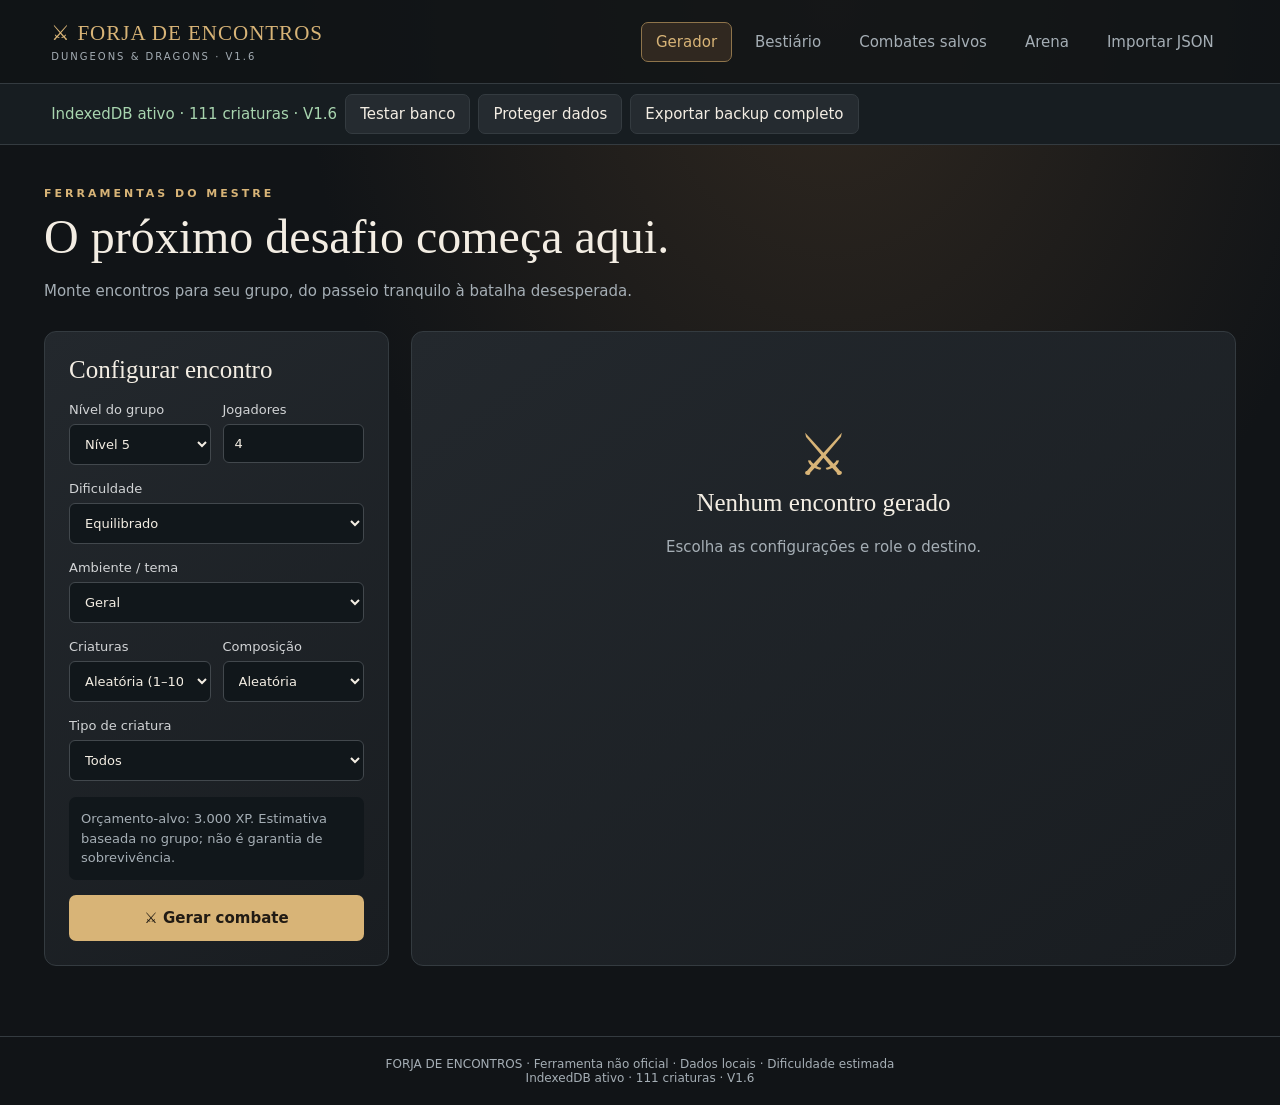
==== commit e0e939a7: "Add files via upload" ====
--- a/index.html
+++ b/index.html
@@ -1,29 +1,45 @@
 <!doctype html><html lang="pt-BR"><head><meta charset="utf-8"><meta name="viewport" content="width=device-width,initial-scale=1"><title>Forja de Encontros — D&D</title><style>:root{color-scheme:dark;--bg:#111417;--panel:#1b2025;--line:#343b40;--gold:#d8b477;--muted:#a5aeb5;--text:#f3ede3}*{box-sizing:border-box}body{margin:0;background:radial-gradient(ellipse at 65% 0,#302820 0,transparent 45%),var(--bg);color:var(--text);font:15px system-ui,sans-serif;min-height:100vh}header{display:flex;justify-content:space-between;align-items:center;gap:20px;padding:21px 4vw;border-bottom:1px solid var(--line);background:#111417db;flex-wrap:wrap}.brand{font-family:Georgia,serif;font-size:21px;color:var(--gold);letter-spacing:1px}.brand small{display:block;font:10px system-ui;letter-spacing:2px;margin-top:5px;color:var(--muted)}nav,.toolbar,.actions{display:flex;gap:8px;flex-wrap:wrap}button,.filebutton{cursor:pointer;border:1px solid var(--line);background:#252b30;color:var(--text);padding:10px 14px;border-radius:7px;font:inherit}button:hover,.filebutton:hover{border-color:var(--gold)}nav button{background:transparent;border-color:transparent;color:var(--muted)}nav button.active{color:var(--gold);border-color:#8e744b;background:#302820}main{max-width:1240px;margin:auto;padding:42px 24px 70px;min-height:80vh}h1,h2,h3{font-family:Georgia,serif;font-weight:normal}h1{font-size:clamp(30px,4vw,48px);margin:9px 0 12px}h2{font-size:25px;margin:0 0 18px}h3{margin:0 0 8px;font-size:21px}p{color:var(--muted);line-height:1.6}.eyebrow{color:var(--gold);font-size:11px;letter-spacing:3px;font-weight:bold}.layout{display:grid;grid-template-columns:345px 1fr;gap:22px;margin-top:28px}.panel,.card{background:linear-gradient(145deg,#23282d,#191d21);border:1px solid var(--line);border-radius:12px;padding:24px;min-width:0}.two{display:grid;grid-template-columns:1fr 1fr;gap:12px}label{display:block;color:#d2d4d6;font-size:13px;margin:0 0 16px}input,select{display:block;width:100%;margin-top:7px;background:#11171b;border:1px solid #42484d;border-radius:6px;color:var(--text);padding:11px;font:inherit;min-width:0}.primary{background:var(--gold);color:#211b14;border:0;font-weight:bold;width:100%;padding:14px}.note{font-size:13px;color:var(--muted);padding:12px;background:#11171b;border-radius:7px;margin:0 0 15px;line-height:1.5}.empty{text-align:center;padding:65px 10px}.empty span{font-size:58px;color:var(--gold)}.stats{display:grid;grid-template-columns:repeat(3,1fr);gap:10px;margin:20px 0}.stats div{background:#11171b;padding:14px;border-radius:7px;color:var(--muted);font-size:12px}.stats strong{display:block;color:var(--text);font-size:23px;margin-top:5px}.enemy{display:flex;align-items:center;gap:12px;border-top:1px solid var(--line);padding:15px 0}.enemy .num{font-size:23px;color:var(--gold);min-width:42px}.enemy .info{flex:1}.sub{font-size:12px;color:var(--muted)}.tag{display:inline-block;border:1px solid #6b5840;color:var(--gold);border-radius:20px;padding:5px 10px;font-size:12px}.cards{display:grid;grid-template-columns:repeat(auto-fill,minmax(245px,1fr));gap:15px;margin-top:20px}.card{padding:18px}.toolbar{align-items:center}.toolbar input{max-width:400px;margin:0}.filebutton{display:inline-block;margin:0}.filebutton input{display:none}.danger{color:#ff9a91}.close{float:right;font-size:22px}dialog{width:min(740px,94vw);max-height:85vh;overflow:auto;background:var(--panel);color:var(--text);border:1px solid var(--gold);border-radius:12px;padding:24px}dialog::backdrop{background:#000a}pre{white-space:pre-wrap;overflow-wrap:anywhere;background:#11171b;padding:16px;border-radius:7px;color:#cbd4cf;font-size:13px}.turn{border-color:var(--gold);box-shadow:0 0 0 1px var(--gold)}.hpbar{height:8px;background:#11171b;border-radius:8px;overflow:hidden;margin:10px 0}.hpbar i{display:block;height:100%;background:#79a886}.dead{opacity:.55}.arenaFields{display:flex;gap:10px;align-items:end;flex-wrap:wrap}.arenaFields label{width:100px;margin:0}.arenaFields input{padding:7px}footer{border-top:1px solid var(--line);padding:20px;text-align:center;color:var(--muted);font-size:12px}#toast{position:fixed;bottom:20px;right:20px;background:#32291e;border:1px solid var(--gold);padding:13px 20px;border-radius:8px;display:none;max-width:90vw}button:disabled{opacity:.5;cursor:not-allowed}[hidden]{display:none!important}@media(max-width:760px){.layout{grid-template-columns:1fr}main{padding:25px 14px}header{padding:15px}nav{gap:3px}nav button{padding:8px}.panel{padding:17px}.stats div{padding:9px}}
 
 /* Bestiário e ficha de criatura — versão 1.1 */
-#modal{width:min(820px,94vw);max-height:90vh;padding:30px;box-shadow:0 24px 90px #0009}#modal .close{position:sticky;top:0;z-index:2;float:right;width:42px;height:42px;padding:0;background:#252b30} .sheet-head{display:flex;align-items:center;gap:18px;padding:0 50px 22px 0;border-bottom:1px solid var(--line)}.sheet-emblem{width:82px;height:94px;flex:none;display:grid;place-items:center;background:linear-gradient(150deg,#40352a,#20252a);border:1px solid #69553c;border-radius:10px;color:var(--gold);font-size:38px}.sheet-head h2{font-size:clamp(23px,4vw,34px);margin:7px 0 6px;line-height:1.12}.sheet-meta{color:var(--muted);font-size:14px}.sheet-rating{font-weight:700;color:var(--gold);margin-top:8px}.sheet-rating span{color:var(--muted)}.sheet-stats{display:grid;grid-template-columns:repeat(auto-fit,minmax(125px,1fr));gap:10px;padding:20px 0;border-bottom:1px solid var(--line)}.sheet-stats>div{min-width:0;padding:8px 10px}.sheet-stats span,.sheet-stats small{display:block;color:var(--muted);font-size:12px}.sheet-stats strong{display:block;font-size:25px;margin:5px 0;line-height:1.2}.sheet-stats .speed-value{font-size:17px;line-height:1.4}.sheet-abilities{display:grid;grid-template-columns:repeat(6,minmax(0,1fr));gap:7px;padding:18px 0}.sheet-abilities>div{background:#11171b;border:1px solid #2d343a;border-radius:7px;text-align:center;padding:11px 3px}.sheet-abilities span,.sheet-abilities small{display:block;font-size:12px;color:var(--muted)}.sheet-abilities strong{display:block;font-size:21px;margin:5px 0 3px}.sheet-abilities .save-value{font-size:10px;margin-top:6px;color:#bca77f}.sheet-details{font-size:14px;line-height:1.7;padding:4px 0 15px;color:#c6cbd0}.sheet-details strong{color:var(--text);margin-right:5px}.sheet-section{border-top:1px solid var(--line);padding:17px 0 5px}.sheet-section h3{font:700 14px system-ui;color:var(--gold);text-transform:uppercase;letter-spacing:.8px;margin:0 0 12px}.sheet-section p{font-size:14px;line-height:1.65;color:#d8dce0;margin:0 0 12px;overflow-wrap:anywhere;white-space:pre-line}.sheet-section p strong{color:var(--text)}.sheet-footer{border-top:1px solid var(--line);padding-top:17px;margin-top:12px;font-size:13px}.sheet-tags{display:flex;gap:5px;flex-wrap:wrap;margin:8px 0}.sheet-tags span{border:1px solid #394149;background:#141a1e;border-radius:5px;padding:3px 8px;color:#b9c1c8;font-size:11px}.sheet-source{font-size:12px;color:var(--muted);line-height:1.6;margin-top:12px}.sheet-warning{margin-top:15px;border-left:3px solid var(--gold)}.best-filters{display:grid;grid-template-columns:1fr 1.5fr 1fr;gap:10px;margin-top:12px}.best-filters select{margin:0}.beast-card{display:flex;flex-direction:column;gap:9px}.beast-top{display:flex;align-items:center;justify-content:space-between}.beast-icon{display:grid;place-items:center;width:37px;height:37px;border-radius:8px;background:#302820;color:var(--gold);font-size:21px}.beast-card h3{margin:3px 0 0;line-height:1.2}.beast-stats{display:flex;gap:8px}.beast-stats span{flex:1;background:#11171b;border-radius:6px;padding:8px;color:var(--muted);font-size:12px}.beast-stats b{color:var(--text);margin-left:4px;font-size:15px}.beast-source{font-size:11px;color:var(--muted);line-height:1.4;margin-top:auto}.beast-card button{display:flex;justify-content:space-between;text-align:left;margin-top:4px}.beast-card button span{color:var(--gold)}@media(max-width:600px){#modal{padding:17px;max-height:92vh}.sheet-head{gap:11px;padding-right:32px}.sheet-emblem{width:48px;height:66px;font-size:25px}.sheet-stats{grid-template-columns:repeat(2,minmax(0,1fr));gap:6px}.sheet-abilities{grid-template-columns:repeat(3,minmax(0,1fr))}.best-filters{grid-template-columns:1fr}.sheet-head h2{font-size:23px}}
+#modal{width:min(820px,94vw);max-height:90vh;padding:30px;box-shadow:0 24px 90px #0009}#modal .close{position:sticky;top:0;z-index:2;float:right;width:42px;height:42px;padding:0;background:#252b30} .sheet-head{display:flex;align-items:center;gap:18px;padding:0 50px 22px 0;border-bottom:1px solid var(--line)}.sheet-emblem{width:82px;height:94px;flex:none;display:grid;place-items:center;background:linear-gradient(150deg,#40352a,#20252a);border:1px solid #69553c;border-radius:10px;color:var(--gold);font-size:38px}.sheet-head h2{font-size:clamp(23px,4vw,34px);margin:7px 0 6px;line-height:1.12}.sheet-meta{color:var(--muted);font-size:14px}.sheet-rating{font-weight:700;color:var(--gold);margin-top:8px}.sheet-rating span{color:var(--muted)}.sheet-stats{display:grid;grid-template-columns:repeat(auto-fit,minmax(125px,1fr));gap:10px;padding:20px 0;border-bottom:1px solid var(--line)}.sheet-stats>div{min-width:0;padding:8px 10px}.sheet-stats span,.sheet-stats small{display:block;color:var(--muted);font-size:12px}.sheet-stats strong{display:block;font-size:25px;margin:5px 0;line-height:1.2}.sheet-stats .speed-value{font-size:17px;line-height:1.4}.sheet-abilities{display:grid;grid-template-columns:repeat(6,minmax(0,1fr));gap:7px;padding:18px 0}.sheet-abilities>div{background:#11171b;border:1px solid #2d343a;border-radius:7px;text-align:center;padding:11px 3px}.sheet-abilities span,.sheet-abilities small{display:block;font-size:12px;color:var(--muted)}.sheet-abilities strong{display:block;font-size:21px;margin:5px 0 3px}.sheet-abilities .save-value{font-size:10px;margin-top:6px;color:#bca77f}.sheet-details{font-size:14px;line-height:1.7;padding:4px 0 15px;color:#c6cbd0}.sheet-details strong{color:var(--text);margin-right:5px}.sheet-section{border-top:1px solid var(--line);padding:17px 0 5px}.sheet-section h3{font:700 14px system-ui;color:var(--gold);text-transform:uppercase;letter-spacing:.8px;margin:0 0 12px}.sheet-section p{font-size:14px;line-height:1.65;color:#d8dce0;margin:0 0 12px;overflow-wrap:anywhere;white-space:pre-line}.sheet-section p strong{color:var(--text)}.sheet-footer{border-top:1px solid var(--line);padding-top:17px;margin-top:12px;font-size:13px}.sheet-tags{display:flex;gap:5px;flex-wrap:wrap;margin:8px 0}.sheet-tags span{border:1px solid #394149;background:#141a1e;border-radius:5px;padding:3px 8px;color:#b9c1c8;font-size:11px}.sheet-source{font-size:12px;color:var(--muted);line-height:1.6;margin-top:12px}.sheet-warning{margin-top:15px;border-left:3px solid var(--gold)}.best-filters{display:grid;grid-template-columns:repeat(auto-fit,minmax(155px,1fr));gap:10px;margin-top:12px}.best-filters select{margin:0}.beast-card{display:flex;flex-direction:column;gap:9px}.beast-top{display:flex;align-items:center;justify-content:space-between}.beast-icon{display:grid;place-items:center;width:37px;height:37px;border-radius:8px;background:#302820;color:var(--gold);font-size:21px}.beast-card h3{margin:3px 0 0;line-height:1.2}.beast-stats{display:flex;gap:8px}.beast-stats span{flex:1;background:#11171b;border-radius:6px;padding:8px;color:var(--muted);font-size:12px}.beast-stats b{color:var(--text);margin-left:4px;font-size:15px}.beast-source{font-size:11px;color:var(--muted);line-height:1.4;margin-top:auto}.beast-card button{display:flex;justify-content:space-between;text-align:left;margin-top:4px}.beast-card button span{color:var(--gold)}@media(max-width:600px){#modal{padding:17px;max-height:92vh}.sheet-head{gap:11px;padding-right:32px}.sheet-emblem{width:48px;height:66px;font-size:25px}.sheet-stats{grid-template-columns:repeat(2,minmax(0,1fr));gap:6px}.sheet-abilities{grid-template-columns:repeat(3,minmax(0,1fr))}.best-filters{grid-template-columns:1fr}.sheet-head h2{font-size:23px}}
 
-/* V1.4: leitura de fichas */
+/* V1.6: leitura de fichas */
 .version-mark{font:600 12px system-ui;color:#e2be7a;border:1px solid #705b38;border-radius:5px;padding:5px 8px;vertical-align:middle}.partial-toggle{display:flex;align-items:center;gap:9px;color:var(--muted);font-size:14px}.partial-toggle input{width:auto;margin:0;accent-color:#d8b477}#modal{width:min(960px,95vw);padding:32px;background:#202020;border:1px solid #b39562}#modal .sheet-head{border-bottom:2px solid #b39562}.sheet-head h2{font-family:system-ui,sans-serif;font-weight:750}.sheet-stats{grid-template-columns:repeat(4,minmax(0,1fr));gap:8px}.sheet-stats>div{background:#151515;border:1px solid #38332b;border-radius:8px;padding:14px}.sheet-abilities>div{background:#101010;border-color:#38332b;padding:14px 4px}.sheet-section{padding:20px 0 8px;border-color:#444}.sheet-section h3{font-size:16px;letter-spacing:0;text-transform:none;color:#e8c88d}.sheet-section p{font-size:16px;color:#eee;line-height:1.65}.sheet-details{font-size:15px}.sheet-section p strong{color:#fff}.sheet-warning{background:#30281c;color:#f2d9a7}.beast-card{border-top:2px solid #80663d}.beast-card h3{font-family:system-ui,sans-serif;font-size:19px}.beast-card button{background:#2e281e;border-color:#80663d;color:#e8c88d}@media(max-width:600px){#modal{padding:17px}.sheet-stats{grid-template-columns:repeat(2,minmax(0,1fr))}.sheet-section p{font-size:14px}}
 
 .beast-photo{width:100%;height:150px;object-fit:contain;background:#11171b;border-radius:8px;margin:0 0 12px}.sheet-emblem.has-photo{width:110px;height:135px;overflow:hidden;padding:0}.sheet-emblem img{width:100%;height:100%;object-fit:contain}.photo-tools{display:flex;gap:8px;flex-wrap:wrap;margin:12px 0}.photo-tools button,.photo-tools .filebutton{font-size:12px}.photo-tools input{display:none}.demo-remove{color:#ffb4a9}.photo-help{font-size:12px;color:var(--muted)}
-</style></head><body><header><div class="brand">⚔ FORJA DE ENCONTROS <small>DUNGEONS & DRAGONS · V1.4</small></div><nav id="nav" inert><button data-page="generator" class="active">Gerador</button><button data-page="bestiary">Bestiário</button><button data-page="saved">Combates salvos</button><button data-page="arena">Arena</button><button data-page="import">Importar JSON</button></nav></header><main inert><section id="generator"><div class="eyebrow">FERRAMENTAS DO MESTRE</div><h1>O próximo desafio começa aqui.</h1><p>Monte encontros para seu grupo, do passeio tranquilo à batalha desesperada.</p><div class="layout"><form id="generate" class="panel"><h2>Configurar encontro</h2><div class="two"><label>Nível do grupo<select id="level"></select></label><label>Jogadores<input id="players" type="number" min="1" max="20" value="4" required></label></div><label>Dificuldade<select id="difficulty"><option>Brincadeira</option><option>Fácil</option><option selected>Equilibrado</option><option>Difícil</option><option>Morte quase certa</option></select></label><label>Ambiente / tema<select id="environment"></select></label><div class="two"><label>Criaturas<select id="amount"><option value="0">Aleatória (1–10)</option></select></label><label>Composição<select id="mode"><option value="random">Aleatória</option><option value="horde">Horda</option><option value="boss">Chefe</option><option value="minions">Chefe e lacaios</option><option value="same">Espécie única</option><option value="theme">Temática</option></select></label></div><label>Tipo de criatura<select id="type"></select></label><div id="budget" class="note"></div><button class="primary" type="submit">⚔ Gerar combate</button></form><div class="panel" id="result"><div class="empty"><span>⚔</span><h2>Nenhum encontro gerado</h2><p>Escolha as configurações e role o destino.</p></div></div></div></section><section id="bestiary" hidden><div class="eyebrow">ARQUIVO DE CRIATURAS</div><h1>Bestiário <small class="version-mark">V1.4</small></h1><p>Consulte fichas de combate com atributos, ações e habilidades.</p><div class="toolbar"><input id="search" aria-label="Buscar criatura" placeholder="Buscar criatura, tipo ou ambiente…"><button id="exportMonsters">Exportar bestiário</button></div><div class="best-filters"><select id="bestType" aria-label="Tipo de criatura"></select><select id="bestSource" aria-label="Fonte"></select><select id="bestSort" aria-label="Ordenar"><option value="name">Nome A–Z</option><option value="ndAsc">ND crescente</option><option value="ndDesc">ND decrescente</option></select></div><p id="count"></p><div id="monsterList" class="cards"></div></section><section id="saved" hidden><h1>Combates salvos</h1><p>Seus encontros permanecem no IndexedDB deste navegador. Exporte os dados regularmente.</p><div class="toolbar"><button id="exportSaved">Exportar combates</button><label class="filebutton">Importar combates<input type="file" id="importSaved" accept=".json"></label></div><div id="savedList" class="cards"></div></section><section id="arena" hidden><h1>Arena de combate</h1><div id="arenaContent"></div></section><section id="import" hidden><h1>Importar criaturas</h1><div class="panel"><p>Envie um JSON com uma lista de monstros ou um objeto com a propriedade <code>monstros</code>. IDs existentes serão atualizados. Fichas são preservadas integralmente e gravadas no IndexedDB deste navegador.</p><label class="filebutton">Selecionar arquivo JSON<input id="monsterFile" type="file" accept=".json,application/json"></label><p id="importStatus" role="status"></p><button id="template">Baixar modelo JSON</button><button id="resetMonsters" class="danger">Restaurar catálogo inicial</button><pre id="schema"></pre></div></section></main><footer>FORJA DE ENCONTROS · Ferramenta não oficial · Dados locais · Dificuldade estimada<br><span id="storageStatus" role="status">Abrindo IndexedDB…</span></footer><dialog id="modal" aria-labelledby="sheetTitle"><button id="closeModal" class="close" aria-label="Fechar ficha">×</button><div id="modalContent"></div></dialog><div id="toast" role="status"></div><script>window.INITIAL_MONSTERS=[{"id": "alce-ldj-2024", "nome": "Alce", "livro": "Livro do Jogador (2024) — Apêndice B", "edicao": "2024", "pagina": 346, "tipo": "Fera", "tamanho": "Grande", "subtipo": null, "alinhamento": "Sem Alinhamento", "nd": 0.25, "xp": 50, "ambientes": ["floresta", "montanhas", "artico"], "grupos": ["fera"], "ficha": {"ca": 10, "pv": 11, "dados_de_vida": "2d10", "iniciativa": 0, "iniciativa_passiva": 10, "deslocamentos": {"caminhada": 15.0}, "atributos": {"for": 16, "des": 10, "con": 11, "int": 2, "sab": 10, "car": 6}, "modificadores": {"for": 3, "des": 0, "con": 0, "int": -4, "sab": 0, "car": -2}, "salvaguardas": {"for": 3, "des": 0, "con": 0, "int": -4, "sab": 0, "car": -2}, "bonus_proficiencia": 2, "pericias": "Percepção +2", "resistencias": "", "vulnerabilidades": "", "imunidades": "", "equipamento": "", "sentidos": "Visão no Escuro 18 m, Percepção Passiva 12", "idiomas": "—", "caracteristicas": [], "acoes": ["Cabeçada Aríete. Jogada de Ataque Corpo a Corpo: +5 para acertar, alcance 1,5 m. Dano: 6 (1d6 + 3) Contundente. Se o alce tiver se movido pelo menos 6 metros em linha reta em direção ao alvo imediatamente antes do ataque, o alvo sofre 3 (1d6) pontos de dano Contundente adicionais e, se for Enorme ou menor, tem a condição Caído."], "acoes_bonus": [], "reacoes": [], "acoes_lendarias": []}, "classificacao_ambientes": "Sugestão editorial para o gerador; não consta na ficha original."}, {"id": "aranha-ldj-2024", "nome": "Aranha", "livro": "Livro do Jogador (2024) — Apêndice B", "edicao": "2024", "pagina": 346, "tipo": "Fera", "tamanho": "Minúscula", "subtipo": null, "alinhamento": "Sem Alinhamento", "nd": 0.0, "xp": 10, "ambientes": ["floresta", "cidade", "vila", "cavernas", "subterraneo", "ruinas"], "grupos": ["fera"], "ficha": {"ca": 12, "pv": 1, "dados_de_vida": "1d4 - 1", "iniciativa": 2, "iniciativa_passiva": 12, "deslocamentos": {"caminhada": 6.0, "escalada": 6.0}, "atributos": {"for": 2, "des": 14, "con": 8, "int": 1, "sab": 10, "car": 2}, "modificadores": {"for": -4, "des": 2, "con": -1, "int": -5, "sab": 0, "car": -4}, "salvaguardas": {"for": -4, "des": 2, "con": -1, "int": -5, "sab": 0, "car": -4}, "bonus_proficiencia": 2, "pericias": "Furtividade +4", "resistencias": "", "vulnerabilidades": "", "imunidades": "", "equipamento": "", "sentidos": "Visão no Escuro 9 m, Percepção Passiva 10", "idiomas": "—", "caracteristicas": ["Andar na Teia. A aranha ignora restrições de movimento causadas por teias e sabe a localização de qualquer outra criatura em contato com a mesma teia.", "Escalada de Aranha. A aranha pode escalar superfícies difíceis, inclusive ao longo de tetos, sem precisar realizar um teste de atributo."], "acoes": ["Mordida. Jogada de Ataque Corpo a Corpo: +4 para acertar, alcance 1,5 m. Dano: 1 Perfurante mais 2 (1d4) Venenoso."], "acoes_bonus": [], "reacoes": [], "acoes_lendarias": []}, "classificacao_ambientes": "Sugestão editorial para o gerador; não consta na ficha original."}, {"id": "aranha-gigante-ldj-2024", "nome": "Aranha Gigante", "livro": "Livro do Jogador (2024) — Apêndice B", "edicao": "2024", "pagina": 347, "tipo": "Fera", "tamanho": "Grande", "subtipo": null, "alinhamento": "Sem Alinhamento", "nd": 1.0, "xp": 200, "ambientes": ["floresta", "cavernas", "subterraneo", "ruinas"], "grupos": ["fera"], "ficha": {"ca": 14, "pv": 26, "dados_de_vida": "4d10 + 4", "iniciativa": 3, "iniciativa_passiva": 13, "deslocamentos": {"caminhada": 9.0, "escalada": 9.0}, "atributos": {"for": 14, "des": 16, "con": 12, "int": 2, "sab": 11, "car": 4}, "modificadores": {"for": 2, "des": 3, "con": 1, "int": -4, "sab": 0, "car": -3}, "salvaguardas": {"for": 2, "des": 3, "con": 1, "int": -4, "sab": 0, "car": -3}, "bonus_proficiencia": 2, "pericias": "Furtividade +7, Percepção +4", "resistencias": "", "vulnerabilidades": "", "imunidades": "", "equipamento": "", "sentidos": "Visão no Escuro 18 m, Percepção Passiva 14", "idiomas": "—", "caracteristicas": ["Andar na Teia. A aranha ignora restrições de movimento causadas por teias e sabe a localização de qualquer outra criatura em contato com a mesma teia.", "Escalada de Aranha. A aranha pode escalar superfícies difíceis, inclusive ao longo de tetos, sem precisar realizar um teste de atributo."], "acoes": ["Mordida. Jogada de Ataque Corpo a Corpo: +5 para acertar, alcance 1,5 m. Dano: 7 (1d8 + 3) Perfurante mais 7 (2d6) Venenoso.", "Teia (Recarga 5–6). Salvaguarda de Destreza: CD 13, uma criatura à vista da aranha a até 18 metros. Falha: O alvo tem a condição Contido até que a teia seja destruída (CA 10; PV 5; Vulnerabilidade a dano Ígneo; Imunidade a dano Psíquico e Venenoso)."], "acoes_bonus": [], "reacoes": [], "acoes_lendarias": []}, "classificacao_ambientes": "Sugestão editorial para o gerador; não consta na ficha original."}, {"id": "cabra-ldj-2024", "nome": "Cabra", "livro": "Livro do Jogador (2024) — Apêndice B", "edicao": "2024", "pagina": 347, "tipo": "Fera", "tamanho": "Média", "subtipo": null, "alinhamento": "Sem Alinhamento", "nd": 0.0, "xp": 10, "ambientes": ["vila", "montanhas"], "grupos": ["fera"], "ficha": {"ca": 10, "pv": 4, "dados_de_vida": "1d8", "iniciativa": 0, "iniciativa_passiva": 10, "deslocamentos": {"caminhada": 12.0, "escalada": 9.0}, "atributos": {"for": 11, "des": 10, "con": 11, "int": 2, "sab": 10, "car": 5}, "modificadores": {"for": 0, "des": 0, "con": 0, "int": -5, "sab": 0, "car": -3}, "salvaguardas": {"for": 2, "des": 0, "con": 0, "int": -5, "sab": 0, "car": -3}, "bonus_proficiencia": 2, "pericias": "Percepção +2", "resistencias": "", "vulnerabilidades": "", "imunidades": "", "equipamento": "", "sentidos": "Visão no Escuro 18 m, Percepção Passiva 12", "idiomas": "—", "caracteristicas": [], "acoes": ["Cabeçada Aríete. Jogada de Ataque Corpo a Corpo: +2 para acertar, alcance 1,5 m. Dano: 1 Contundente, ou a cabra causa 2 (1d4) Contundente se ela tiver se movido pelo menos 6 metros em linha reta na direção do alvo imediatamente antes do ataque."], "acoes_bonus": [], "reacoes": [], "acoes_lendarias": []}, "classificacao_ambientes": "Sugestão editorial para o gerador; não consta na ficha original."}, {"id": "cabra-gigante-ldj-2024", "nome": "Cabra Gigante", "livro": "Livro do Jogador (2024) — Apêndice B", "edicao": "2024", "pagina": 347, "tipo": "Fera", "tamanho": "Grande", "subtipo": null, "alinhamento": "Sem Alinhamento", "nd": 0.5, "xp": 100, "ambientes": ["montanhas"], "grupos": ["fera"], "ficha": {"ca": 11, "pv": 19, "dados_de_vida": "3d10 + 3", "iniciativa": 1, "iniciativa_passiva": 11, "deslocamentos": {"caminhada": 12.0, "escalada": 9.0}, "atributos": {"for": 17, "des": 13, "con": 12, "int": 3, "sab": 12, "car": 6}, "modificadores": {"for": 3, "des": 1, "con": 1, "int": -4, "sab": 1, "car": -2}, "salvaguardas": {"for": 5, "des": 1, "con": 1, "int": -4, "sab": 1, "car": -2}, "bonus_proficiencia": 2, "pericias": "Percepção +3", "resistencias": "", "vulnerabilidades": "", "imunidades": "", "equipamento": "", "sentidos": "Visão no Escuro 18 m, Percepção Passiva 13", "idiomas": "—", "caracteristicas": [], "acoes": ["Cabeçada Aríete. Jogada de Ataque Corpo a Corpo: +5 para acertar, alcance 1,5 m. Dano: 6 (1d6 + 3) Contundente. Se a cabra tiver se movido pelo menos 6 metros em linha reta em direção ao alvo imediatamente antes do ataque, o alvo sofre 5 (2d4) pontos de dano Contundente adicionais e se o alvo for uma criatura Grande ou menor tem a condição Caído."], "acoes_bonus": [], "reacoes": [], "acoes_lendarias": []}, "classificacao_ambientes": "Sugestão editorial para o gerador; não consta na ficha original."}, {"id": "camelo-ldj-2024", "nome": "Camelo", "livro": "Livro do Jogador (2024) — Apêndice B", "edicao": "2024", "pagina": 347, "tipo": "Fera", "tamanho": "Grande", "subtipo": null, "alinhamento": "Sem Alinhamento", "nd": 0.125, "xp": 25, "ambientes": ["deserto"], "grupos": ["fera"], "ficha": {"ca": 10, "pv": 17, "dados_de_vida": "2d10 + 6", "iniciativa": -1, "iniciativa_passiva": 9, "deslocamentos": {"caminhada": 15.0}, "atributos": {"for": 15, "des": 8, "con": 17, "int": 2, "sab": 11, "car": 5}, "modificadores": {"for": 2, "des": -1, "con": 3, "int": -4, "sab": 0, "car": -3}, "salvaguardas": {"for": 2, "des": -1, "con": 5, "int": -4, "sab": 0, "car": -3}, "bonus_proficiencia": 2, "pericias": "", "resistencias": "", "vulnerabilidades": "", "imunidades": "", "equipamento": "", "sentidos": "Visão no Escuro 18 m, Percepção Passiva 10", "idiomas": "—", "caracteristicas": [], "acoes": ["Mordida. Jogada de Ataque Corpo a Corpo: +4 para acertar, alcance 1,5 m. Dano: 4 (1d4 + 2) Contundente."], "acoes_bonus": [], "reacoes": [], "acoes_lendarias": []}, "classificacao_ambientes": "Sugestão editorial para o gerador; não consta na ficha original."}, {"id": "caranguejo-ldj-2024", "nome": "Caranguejo", "livro": "Livro do Jogador (2024) — Apêndice B", "edicao": "2024", "pagina": 348, "tipo": "Fera", "tamanho": "Minúscula", "subtipo": null, "alinhamento": "Sem Alinhamento", "nd": 0.0, "xp": 10, "ambientes": ["pantano", "oceano"], "grupos": ["fera"], "ficha": {"ca": 11, "pv": 3, "dados_de_vida": "1d4 + 1", "iniciativa": 0, "iniciativa_passiva": 10, "deslocamentos": {"caminhada": 6.0, "natacao": 6.0}, "atributos": {"for": 6, "des": 11, "con": 12, "int": 1, "sab": 8, "car": 2}, "modificadores": {"for": -2, "des": 0, "con": 1, "int": -5, "sab": -1, "car": -4}, "salvaguardas": {"for": -2, "des": 0, "con": 1, "int": -5, "sab": -1, "car": -4}, "bonus_proficiencia": 2, "pericias": "Furtividade +2", "resistencias": "", "vulnerabilidades": "", "imunidades": "", "equipamento": "", "sentidos": "Visão às Cegas 9 m, Percepção Passiva 9", "idiomas": "—", "caracteristicas": ["Anfíbio. O caranguejo pode respirar ar e água."], "acoes": ["Garras. Jogada de Ataque Corpo a Corpo: +2 para acertar, alcance 1,5 m. Dano: 1 Contundente."], "acoes_bonus": [], "reacoes": [], "acoes_lendarias": []}, "classificacao_ambientes": "Sugestão editorial para o gerador; não consta na ficha original."}, {"id": "caranguejo-gigante-ldj-2024", "nome": "Caranguejo Gigante", "livro": "Livro do Jogador (2024) — Apêndice B", "edicao": "2024", "pagina": 348, "tipo": "Fera", "tamanho": "Média", "subtipo": null, "alinhamento": "Sem Alinhamento", "nd": 0.125, "xp": 25, "ambientes": ["pantano", "oceano"], "grupos": ["fera"], "ficha": {"ca": 15, "pv": 13, "dados_de_vida": "3d8", "iniciativa": 1, "iniciativa_passiva": 11, "deslocamentos": {"caminhada": 9.0, "natacao": 9.0}, "atributos": {"for": 13, "des": 13, "con": 11, "int": 1, "sab": 9, "car": 3}, "modificadores": {"for": 1, "des": 1, "con": 0, "int": -5, "sab": -1, "car": -4}, "salvaguardas": {"for": 1, "des": 1, "con": 0, "int": -5, "sab": -1, "car": -4}, "bonus_proficiencia": 2, "pericias": "Furtividade +3", "resistencias": "", "vulnerabilidades": "", "imunidades": "", "equipamento": "", "sentidos": "Visão às Cegas 9 m, Percepção Passiva 9", "idiomas": "—", "caracteristicas": ["Anfíbio. O caranguejo pode respirar ar e água."], "acoes": ["Garras. Jogada de Ataque Corpo a Corpo: +3 para acertar, alcance 1,5 m. Dano: 4 (1d6 + 1) Contundente. Se o alvo for Médio ou menor, ele tem a condição Imobilizado (CD 11 para escapar) de uma das duas garras."], "acoes_bonus": [], "reacoes": [], "acoes_lendarias": []}, "classificacao_ambientes": "Sugestão editorial para o gerador; não consta na ficha original."}, {"id": "cavalo-de-carga-ldj-2024", "nome": "Cavalo de Carga", "livro": "Livro do Jogador (2024) — Apêndice B", "edicao": "2024", "pagina": 348, "tipo": "Fera", "tamanho": "Grande", "subtipo": null, "alinhamento": "Sem Alinhamento", "nd": 0.25, "xp": 50, "ambientes": ["cidade", "vila"], "grupos": ["fera"], "ficha": {"ca": 10, "pv": 15, "dados_de_vida": "2d10 + 4", "iniciativa": 0, "iniciativa_passiva": 10, "deslocamentos": {"caminhada": 12.0}, "atributos": {"for": 18, "des": 10, "con": 15, "int": 2, "sab": 11, "car": 7}, "modificadores": {"for": 4, "des": 0, "con": 2, "int": -4, "sab": 0, "car": -2}, "salvaguardas": {"for": 4, "des": 0, "con": 2, "int": -4, "sab": 0, "car": -2}, "bonus_proficiencia": 2, "pericias": "", "resistencias": "", "vulnerabilidades": "", "imunidades": "", "equipamento": "", "sentidos": "Percepção Passiva 10", "idiomas": "—", "caracteristicas": [], "acoes": ["Cascos. Jogada de Ataque Corpo a Corpo: +6 para acertar, alcance 1,5 m. Dano: 6 (1d4 + 4) Contundente."], "acoes_bonus": [], "reacoes": [], "acoes_lendarias": []}, "classificacao_ambientes": "Sugestão editorial para o gerador; não consta na ficha original."}, {"id": "cavalo-de-guerra-ldj-2024", "nome": "Cavalo de Guerra", "livro": "Livro do Jogador (2024) — Apêndice B", "edicao": "2024", "pagina": 348, "tipo": "Fera", "tamanho": "Grande", "subtipo": null, "alinhamento": "Sem Alinhamento", "nd": 0.5, "xp": 100, "ambientes": ["cidade", "vila"], "grupos": ["fera"], "ficha": {"ca": 11, "pv": 19, "dados_de_vida": "3d10 + 3", "iniciativa": 1, "iniciativa_passiva": 11, "deslocamentos": {"caminhada": 18.0}, "atributos": {"for": 18, "des": 12, "con": 13, "int": 2, "sab": 12, "car": 7}, "modificadores": {"for": 4, "des": 1, "con": 1, "int": -4, "sab": 1, "car": -2}, "salvaguardas": {"for": 4, "des": 1, "con": 1, "int": -4, "sab": 3, "car": -2}, "bonus_proficiencia": 2, "pericias": "", "resistencias": "", "vulnerabilidades": "", "imunidades": "", "equipamento": "", "sentidos": "Percepção Passiva 11", "idiomas": "—", "caracteristicas": [], "acoes": ["Cascos. Jogada de Ataque Corpo a Corpo: +6 para acertar, alcance 1,5 m. Dano: 9 (2d4 + 4) Contundente. Se o cavalo tiver se movido pelo menos 6 metros em linha reta em direção ao alvo imediatamente antes do ataque, o alvo sofre 5 (2d4) pontos de dano Contundente adicionais e, se for Enorme ou menor, tem a condição Caído."], "acoes_bonus": [], "reacoes": [], "acoes_lendarias": []}, "classificacao_ambientes": "Sugestão editorial para o gerador; não consta na ficha original."}, {"id": "cavalo-de-montaria-ldj-2024", "nome": "Cavalo de Montaria", "livro": "Livro do Jogador (2024) — Apêndice B", "edicao": "2024", "pagina": 348, "tipo": "Fera", "tamanho": "Grande", "subtipo": null, "alinhamento": "Sem Alinhamento", "nd": 0.25, "xp": 50, "ambientes": ["cidade", "vila"], "grupos": ["fera"], "ficha": {"ca": 11, "pv": 13, "dados_de_vida": "2d10 + 2", "iniciativa": 1, "iniciativa_passiva": 11, "deslocamentos": {"caminhada": 18.0}, "atributos": {"for": 16, "des": 13, "con": 12, "int": 2, "sab": 11, "car": 7}, "modificadores": {"for": 3, "des": 1, "con": 1, "int": -4, "sab": 0, "car": -2}, "salvaguardas": {"for": 3, "des": 1, "con": 1, "int": -4, "sab": 0, "car": -2}, "bonus_proficiencia": 2, "pericias": "", "resistencias": "", "vulnerabilidades": "", "imunidades": "", "equipamento": "", "sentidos": "Percepção Passiva 10", "idiomas": "—", "caracteristicas": [], "acoes": ["Cascos. Jogada de Ataque Corpo a Corpo: +5 para acertar, alcance 1,5 m. Dano: 7 (1d8 + 3) Contundente."], "acoes_bonus": [], "reacoes": [], "acoes_lendarias": []}, "classificacao_ambientes": "Sugestão editorial para o gerador; não consta na ficha original."}, {"id": "cavalo-marinho-gigante-ldj-2024", "nome": "Cavalo Marinho Gigante", "livro": "Livro do Jogador (2024) — Apêndice B", "edicao": "2024", "pagina": 349, "tipo": "Fera", "tamanho": "Grande", "subtipo": null, "alinhamento": "Sem Alinhamento", "nd": 0.5, "xp": 100, "ambientes": ["oceano"], "grupos": ["fera"], "ficha": {"ca": 14, "pv": 16, "dados_de_vida": "3d10", "iniciativa": 1, "iniciativa_passiva": 11, "deslocamentos": {"caminhada": 1.5, "natacao": 12.0}, "atributos": {"for": 15, "des": 12, "con": 11, "int": 2, "sab": 12, "car": 5}, "modificadores": {"for": 2, "des": 1, "con": 0, "int": -4, "sab": 1, "car": -3}, "salvaguardas": {"for": 2, "des": 1, "con": 0, "int": -4, "sab": 1, "car": -3}, "bonus_proficiencia": 2, "pericias": "", "resistencias": "", "vulnerabilidades": "", "imunidades": "", "equipamento": "", "sentidos": "Percepção Passiva 11", "idiomas": "—", "caracteristicas": ["Respirar na Água. O cavalo-marinho só pode respirar debaixo d’água."], "acoes": ["Cabeçada Aríete. Jogada de Ataque Corpo a Corpo: +4 para acertar, alcance 1,5 m. Dano: 9 (2d6 + 2) Contundente ou o cavalo-marinho causa 11 (2d8 + 2) pontos de dano Contundente se ele tiver se movido pelo menos 6 metros em linha reta na direção do alvo imediatamente antes do ataque."], "acoes_bonus": ["Propulsão. Enquanto estiver debaixo d’água, o cavalo-marinho se move até metade do seu Deslocamento de Natação sem provocar Ataques de Oportunidade."], "reacoes": [], "acoes_lendarias": []}, "classificacao_ambientes": "Sugestão editorial para o gerador; não consta na ficha original."}, {"id": "cobra-constritora-ldj-2024", "nome": "Cobra Constritora", "livro": "Livro do Jogador (2024) — Apêndice B", "edicao": "2024", "pagina": 349, "tipo": "Fera", "tamanho": "Grande", "subtipo": null, "alinhamento": "Sem Alinhamento", "nd": 0.25, "xp": 50, "ambientes": ["floresta", "pantano"], "grupos": ["fera"], "ficha": {"ca": 13, "pv": 13, "dados_de_vida": "2d10 + 2", "iniciativa": 2, "iniciativa_passiva": 12, "deslocamentos": {"caminhada": 9.0, "natacao": 9.0}, "atributos": {"for": 15, "des": 14, "con": 12, "int": 1, "sab": 10, "car": 3}, "modificadores": {"for": 2, "des": 2, "con": 1, "int": -5, "sab": 0, "car": -4}, "salvaguardas": {"for": 2, "des": 2, "con": 1, "int": -5, "sab": 0, "car": -4}, "bonus_proficiencia": 2, "pericias": "Furtividade +4, Percepção +2", "resistencias": "", "vulnerabilidades": "", "imunidades": "", "equipamento": "", "sentidos": "Visão às Cegas 3 m, Percepção Passiva 12", "idiomas": "—", "caracteristicas": [], "acoes": ["Constrição. Salvaguarda de Força: CD 12, uma criatura Média ou menor à vista da cobra a até 1,5 metro. Falha: 7 (3d4) pontos de dano Contundente, e o alvo tem a condição Imobilizado (CD 12 para escapar).", "Mordida. Jogada de Ataque Corpo a Corpo: +4 para acertar, alcance 1,5 m. Dano: 6 (1d8 + 2) Perfurante."], "acoes_bonus": [], "reacoes": [], "acoes_lendarias": []}, "classificacao_ambientes": "Sugestão editorial para o gerador; não consta na ficha original."}, {"id": "cobra-peconhenta-ldj-2024", "nome": "Cobra Peçonhenta", "livro": "Livro do Jogador (2024) — Apêndice B", "edicao": "2024", "pagina": 349, "tipo": "Fera", "tamanho": "Minúscula", "subtipo": null, "alinhamento": "Sem Alinhamento", "nd": 0.125, "xp": 25, "ambientes": ["floresta", "deserto", "pantano"], "grupos": ["fera"], "ficha": {"ca": 12, "pv": 5, "dados_de_vida": "2d4", "iniciativa": 2, "iniciativa_passiva": 12, "deslocamentos": {"caminhada": 9.0, "natacao": 9.0}, "atributos": {"for": 2, "des": 15, "con": 11, "int": 1, "sab": 10, "car": 3}, "modificadores": {"for": -4, "des": 2, "con": 0, "int": -5, "sab": 0, "car": -4}, "salvaguardas": {"for": -4, "des": 2, "con": 0, "int": -5, "sab": 0, "car": -4}, "bonus_proficiencia": 2, "pericias": "", "resistencias": "", "vulnerabilidades": "", "imunidades": "", "equipamento": "", "sentidos": "Visão às Cegas 3 m, Percepção Passiva 10", "idiomas": "—", "caracteristicas": [], "acoes": ["Mordida. Jogada de Ataque Corpo a Corpo: +4 para acertar, alcance 1,5 m. Dano: 4 (1d4 + 2) Perfurante mais 3 (1d6) Venenoso."], "acoes_bonus": [], "reacoes": [], "acoes_lendarias": []}, "classificacao_ambientes": "Sugestão editorial para o gerador; não consta na ficha original."}, {"id": "coruja-ldj-2024", "nome": "Coruja", "livro": "Livro do Jogador (2024) — Apêndice B", "edicao": "2024", "pagina": 349, "tipo": "Fera", "tamanho": "Minúscula", "subtipo": null, "alinhamento": "Sem Alinhamento", "nd": 0.0, "xp": 10, "ambientes": ["floresta"], "grupos": ["fera"], "ficha": {"ca": 11, "pv": 1, "dados_de_vida": "1d4 - 1", "iniciativa": 1, "iniciativa_passiva": 11, "deslocamentos": {"caminhada": 1.5, "voo": 18.0}, "atributos": {"for": 3, "des": 13, "con": 8, "int": 2, "sab": 12, "car": 7}, "modificadores": {"for": -4, "des": 1, "con": -1, "int": -4, "sab": 1, "car": -2}, "salvaguardas": {"for": -4, "des": 1, "con": -1, "int": -4, "sab": 1, "car": -2}, "bonus_proficiencia": 2, "pericias": "Furtividade +5, Percepção +5", "resistencias": "", "vulnerabilidades": "", "imunidades": "", "equipamento": "", "sentidos": "Visão no Escuro 36 m, Percepção Passiva 15", "idiomas": "—", "caracteristicas": ["Sobrevoo. A coruja não provoca Ataques de Oportunidade ao voar para fora do alcance de um inimigo."], "acoes": ["Garras. Jogada de Ataque Corpo a Corpo: +3 para acertar, alcance 1,5 m. Dano: 1 Cortante."], "acoes_bonus": [], "reacoes": [], "acoes_lendarias": []}, "classificacao_ambientes": "Sugestão editorial para o gerador; não consta na ficha original."}, {"id": "corvo-ldj-2024", "nome": "Corvo", "livro": "Livro do Jogador (2024) — Apêndice B", "edicao": "2024", "pagina": 350, "tipo": "Fera", "tamanho": "Minúscula", "subtipo": null, "alinhamento": "Sem Alinhamento", "nd": 0.0, "xp": 10, "ambientes": ["floresta", "cidade", "vila", "cemiterio"], "grupos": ["fera"], "ficha": {"ca": 12, "pv": 2, "dados_de_vida": "1d4", "iniciativa": 2, "iniciativa_passiva": 12, "deslocamentos": {"caminhada": 3.0, "voo": 15.0}, "atributos": {"for": 2, "des": 14, "con": 10, "int": 5, "sab": 13, "car": 6}, "modificadores": {"for": -4, "des": 2, "con": 0, "int": -3, "sab": 1, "car": -2}, "salvaguardas": {"for": -4, "des": 2, "con": 0, "int": -3, "sab": 1, "car": -2}, "bonus_proficiencia": 2, "pericias": "Percepção +3", "resistencias": "", "vulnerabilidades": "", "imunidades": "", "equipamento": "", "sentidos": "Percepção Passiva 13", "idiomas": "—", "caracteristicas": ["Mímica. O corvo pode imitar sons simples que ouviu, como um sussurro ou piado. Um ouvinte pode discernir que os sons são imitações com um teste bem-sucedido de Sabedoria (Intuição) CD 10."], "acoes": ["Bico. Jogada de Ataque Corpo a Corpo: +4 para acertar, alcance 1,5 m. Dano: 1 Perfurante."], "acoes_bonus": [], "reacoes": [], "acoes_lendarias": []}, "classificacao_ambientes": "Sugestão editorial para o gerador; não consta na ficha original."}, {"id": "crocodilo-ldj-2024", "nome": "Crocodilo", "livro": "Livro do Jogador (2024) — Apêndice B", "edicao": "2024", "pagina": 350, "tipo": "Fera", "tamanho": "Grande", "subtipo": null, "alinhamento": "Sem Alinhamento", "nd": 0.5, "xp": 100, "ambientes": ["pantano"], "grupos": ["fera"], "ficha": {"ca": 12, "pv": 13, "dados_de_vida": "2d10 + 2", "iniciativa": 0, "iniciativa_passiva": 10, "deslocamentos": {"caminhada": 6.0, "natacao": 9.0}, "atributos": {"for": 15, "des": 10, "con": 13, "int": 2, "sab": 10, "car": 5}, "modificadores": {"for": 2, "des": 0, "con": 1, "int": -4, "sab": 0, "car": -3}, "salvaguardas": {"for": 2, "des": 0, "con": 3, "int": -4, "sab": 0, "car": -3}, "bonus_proficiencia": 2, "pericias": "Furtividade +2", "resistencias": "", "vulnerabilidades": "", "imunidades": "", "equipamento": "", "sentidos": "Percepção Passiva 10", "idiomas": "—", "caracteristicas": ["Prender a Respiração. O crocodilo pode prender a respiração por 1 hora."], "acoes": ["Mordida. Jogada de Ataque Corpo a Corpo: +4 para acertar, alcance 1,5 m. Dano: 6 (1d8 + 2) Perfurante. Se o alvo for Médio ou menor, ele tem a condição Imobilizado (CD 12 para escapar). Enquanto estiver Imobilizado, o alvo tem a condição Contido."], "acoes_bonus": [], "reacoes": [], "acoes_lendarias": []}, "classificacao_ambientes": "Sugestão editorial para o gerador; não consta na ficha original."}, {"id": "diabrete-ldj-2024", "nome": "Diabrete", "livro": "Livro do Jogador (2024) — Apêndice B", "edicao": "2024", "pagina": 350, "tipo": "Ínfero", "tamanho": "Minúsculo", "subtipo": "Diabo", "alinhamento": "Ordeiro e Mau", "nd": 1.0, "xp": 200, "ambientes": ["ruinas", "cultos", "inferno"], "grupos": ["infero"], "ficha": {"ca": 13, "pv": 21, "dados_de_vida": "6d4 + 6", "iniciativa": 3, "iniciativa_passiva": 13, "deslocamentos": {"caminhada": 6.0, "voo": 12.0}, "atributos": {"for": 6, "des": 17, "con": 13, "int": 11, "sab": 12, "car": 14}, "modificadores": {"for": -2, "des": 3, "con": 1, "int": 0, "sab": 1, "car": 2}, "salvaguardas": {"for": -2, "des": 3, "con": 1, "int": 0, "sab": 1, "car": 2}, "bonus_proficiencia": 2, "pericias": "Enganação +4, Furtividade +5, Intuição +3", "resistencias": "Gélido", "vulnerabilidades": "", "imunidades": "Ígneo, Venenoso; Envenenado", "equipamento": "", "sentidos": "Visão no Escuro 36 m (não é impedida por escuridão mágica), Percepção Passiva 11", "idiomas": "Comum, Infernal", "caracteristicas": ["Resistência à Magia. O diabrete tem Vantagem em salvaguardas contra magias e outros efeitos mágicos."], "acoes": ["Ferroada. Jogada de Ataque Corpo a Corpo: +5 para acertar, alcance 1,5 m. Dano: 6 (1d6 + 3) Perfurante mais 7 (2d6) Venenoso.", "Invisibilidade. O diabrete conjura Invisibilidade em si, não exigindo componentes de magia e usando Carisma como atributo de conjuração.", "Multimorfar. O diabrete se multimorfa em uma forma que se assemelha a uma aranha (Deslocamento 6 m, Escalada 6 m), um corvo (6 m, Voo 18 m) ou um rato (6 m), ou ele retorna à sua verdadeira forma. Suas estatísticas são as mesmas em cada forma, exceto por seu Deslocamento. Qualquer equipamento que esteja usando ou carregando não é transformado."], "acoes_bonus": [], "reacoes": [], "acoes_lendarias": []}, "classificacao_ambientes": "Sugestão editorial para o gerador; não consta na ficha original."}, {"id": "doninha-ldj-2024", "nome": "Doninha", "livro": "Livro do Jogador (2024) — Apêndice B", "edicao": "2024", "pagina": 351, "tipo": "Fera", "tamanho": "Minúscula", "subtipo": null, "alinhamento": "Sem Alinhamento", "nd": 0.0, "xp": 10, "ambientes": ["floresta", "vila"], "grupos": ["fera"], "ficha": {"ca": 13, "pv": 1, "dados_de_vida": "1d4 - 1", "iniciativa": 3, "iniciativa_passiva": 13, "deslocamentos": {"caminhada": 9.0, "escalada": 9.0}, "atributos": {"for": 3, "des": 16, "con": 8, "int": 2, "sab": 12, "car": 3}, "modificadores": {"for": -4, "des": 3, "con": -1, "int": -4, "sab": 1, "car": -4}, "salvaguardas": {"for": -4, "des": 3, "con": -1, "int": -4, "sab": 1, "car": -4}, "bonus_proficiencia": 2, "pericias": "Acrobacia +5, Furtividade +5, Percepção +3", "resistencias": "", "vulnerabilidades": "", "imunidades": "", "equipamento": "", "sentidos": "Visão no Escuro 18 m, Percepção Passiva 13", "idiomas": "—", "caracteristicas": [], "acoes": ["Mordida. Jogada de Ataque Corpo a Corpo: +5 para acertar, alcance 1,5 m. Dano: 1 Perfurante."], "acoes_bonus": [], "reacoes": [], "acoes_lendarias": []}, "classificacao_ambientes": "Sugestão editorial para o gerador; não consta na ficha original."}, {"id": "doninha-gigante-ldj-2024", "nome": "Doninha Gigante", "livro": "Livro do Jogador (2024) — Apêndice B", "edicao": "2024", "pagina": 351, "tipo": "Fera", "tamanho": "Média", "subtipo": null, "alinhamento": "Sem Alinhamento", "nd": 0.125, "xp": 25, "ambientes": ["floresta"], "grupos": ["fera"], "ficha": {"ca": 13, "pv": 9, "dados_de_vida": "2d8", "iniciativa": 3, "iniciativa_passiva": 13, "deslocamentos": {"caminhada": 12.0, "escalada": 9.0}, "atributos": {"for": 11, "des": 17, "con": 10, "int": 4, "sab": 12, "car": 5}, "modificadores": {"for": 0, "des": 3, "con": 0, "int": -3, "sab": 1, "car": -3}, "salvaguardas": {"for": 0, "des": 3, "con": 0, "int": -3, "sab": 1, "car": -3}, "bonus_proficiencia": 2, "pericias": "Acrobacia +5, Furtividade +5, Percepção +3", "resistencias": "", "vulnerabilidades": "", "imunidades": "", "equipamento": "", "sentidos": "Visão no Escuro 18 m, Percepção Passiva 13", "idiomas": "—", "caracteristicas": [], "acoes": ["Mordida. Jogada de Ataque Corpo a Corpo: +5 para acertar, alcance 1,5 m. Dano: 5 (1d4 + 3) Perfurante."], "acoes_bonus": [], "reacoes": [], "acoes_lendarias": []}, "classificacao_ambientes": "Sugestão editorial para o gerador; não consta na ficha original."}, {"id": "elefante-ldj-2024", "nome": "Elefante", "livro": "Livro do Jogador (2024) — Apêndice B", "edicao": "2024", "pagina": 351, "tipo": "Fera", "tamanho": "Enorme", "subtipo": null, "alinhamento": "Sem Alinhamento", "nd": 4.0, "xp": 1100, "ambientes": ["savana", "floresta"], "grupos": ["fera"], "ficha": {"ca": 12, "pv": 76, "dados_de_vida": "8d12 + 24", "iniciativa": -1, "iniciativa_passiva": 9, "deslocamentos": {"caminhada": 12.0}, "atributos": {"for": 22, "des": 9, "con": 17, "int": 3, "sab": 11, "car": 6}, "modificadores": {"for": 6, "des": -1, "con": 3, "int": -4, "sab": 0, "car": -2}, "salvaguardas": {"for": 6, "des": -1, "con": 3, "int": -4, "sab": 0, "car": -2}, "bonus_proficiencia": 2, "pericias": "", "resistencias": "", "vulnerabilidades": "", "imunidades": "", "equipamento": "", "sentidos": "Percepção Passiva 10", "idiomas": "—", "caracteristicas": [], "acoes": ["Ataques Múltiplos. O elefante realiza dois ataques usando Investida.", "Investida. Jogada de Ataque Corpo a Corpo: +8 para acertar, alcance 1,5 m. Dano: 15 (2d8 + 6) Perfurante. Se o alvo for uma criatura Grande ou menor e o elefante tiver se movido 6 metros ou mais em linha reta em direção ao alvo imediatamente antes do ataque, o alvo tem a condição Caído."], "acoes_bonus": ["Pisão. Salvaguarda de Destreza: CD 16, uma criatura a até 1,5 metro que tem a condição Caído. Falha: 17 (2d10 +6) pontos de dano Contundente. Sucesso: Metade do dano."], "reacoes": [], "acoes_lendarias": []}, "classificacao_ambientes": "Sugestão editorial para o gerador; não consta na ficha original."}, {"id": "escorpiao-ldj-2024", "nome": "Escorpião", "livro": "Livro do Jogador (2024) — Apêndice B", "edicao": "2024", "pagina": 351, "tipo": "Fera", "tamanho": "Minúscula", "subtipo": null, "alinhamento": "Sem Alinhamento", "nd": 0.0, "xp": 10, "ambientes": ["deserto"], "grupos": ["fera"], "ficha": {"ca": 11, "pv": 1, "dados_de_vida": "1d4 - 1", "iniciativa": 0, "iniciativa_passiva": 10, "deslocamentos": {"caminhada": 3.0}, "atributos": {"for": 2, "des": 11, "con": 8, "int": 1, "sab": 8, "car": 2}, "modificadores": {"for": -4, "des": 0, "con": -1, "int": -5, "sab": -1, "car": -4}, "salvaguardas": {"for": -4, "des": 0, "con": -1, "int": -5, "sab": -1, "car": -4}, "bonus_proficiencia": 2, "pericias": "", "resistencias": "", "vulnerabilidades": "", "imunidades": "", "equipamento": "", "sentidos": "Visão às Cegas 3 m, Percepção Passiva 9", "idiomas": "—", "caracteristicas": [], "acoes": ["Ferroada. Jogada de Ataque Corpo a Corpo: +2 para acertar, alcance 1,5 m. Dano: 1 Perfurante mais 3 (1d6) Venenoso."], "acoes_bonus": [], "reacoes": [], "acoes_lendarias": []}, "classificacao_ambientes": "Sugestão editorial para o gerador; não consta na ficha original."}, {"id": "esfinge-maravilhosa-ldj-2024", "nome": "Esfinge Maravilhosa", "livro": "Livro do Jogador (2024) — Apêndice B", "edicao": "2024", "pagina": 351, "tipo": "Celestial", "tamanho": "Minúsculo", "subtipo": null, "alinhamento": "Ordeiro e Bom", "nd": 1.0, "xp": 200, "ambientes": ["ruinas"], "grupos": ["celestial"], "ficha": {"ca": 13, "pv": 24, "dados_de_vida": "7d4 + 7", "iniciativa": 3, "iniciativa_passiva": 13, "deslocamentos": {"caminhada": 6.0, "voo": 12.0}, "atributos": {"for": 6, "des": 17, "con": 13, "int": 15, "sab": 12, "car": 11}, "modificadores": {"for": -2, "des": 3, "con": 1, "int": 2, "sab": 1, "car": 0}, "salvaguardas": {"for": -2, "des": 3, "con": 1, "int": 2, "sab": 1, "car": 0}, "bonus_proficiencia": 2, "pericias": "Arcanismo +4, Furtividade +5, Religião +4", "resistencias": "Necrótico, Psíquico, Radiante", "vulnerabilidades": "", "imunidades": "", "equipamento": "", "sentidos": "Visão no Escuro 18 m, Percepção Passiva 11", "idiomas": "Celestial, Comum", "caracteristicas": ["Resistência à Magia. A esfinge tem Vantagem em salvaguardas contra magias e outros efeitos mágicos."], "acoes": ["Dilacerar. Jogada de Ataque Corpo a Corpo: +5 para acertar, alcance 1,5 m. Dano: 5 (1d4 + 3) Cortante mais 7 (2d6) Radiante."], "acoes_bonus": [], "reacoes": ["Ampliar Engenhosidade (2/Dia). Gatilho: A esfinge ou outra criatura a até 9 metros realiza um teste de atributo ou uma salvaguarda. Resposta: A esfinge adiciona 2 ao resultado."], "acoes_lendarias": []}, "classificacao_ambientes": "Sugestão editorial para o gerador; não consta na ficha original."}, {"id": "esqueleto-ldj-2024", "nome": "Esqueleto", "livro": "Livro do Jogador (2024) — Apêndice B", "edicao": "2024", "pagina": 352, "tipo": "Morto-Vivo", "tamanho": "Médio", "subtipo": null, "alinhamento": "Ordeiro e Mau", "nd": 0.25, "xp": 50, "ambientes": ["cavernas", "subterraneo", "ruinas", "cemiterio", "cultos"], "grupos": ["morto-vivo"], "ficha": {"ca": 14, "pv": 13, "dados_de_vida": "2d8 + 4", "iniciativa": 3, "iniciativa_passiva": 13, "deslocamentos": {"caminhada": 9.0}, "atributos": {"for": 10, "des": 16, "con": 15, "int": 6, "sab": 8, "car": 5}, "modificadores": {"for": 0, "des": 3, "con": 2, "int": -2, "sab": -1, "car": -3}, "salvaguardas": {"for": 0, "des": 3, "con": 2, "int": -2, "sab": -1, "car": -3}, "bonus_proficiencia": 2, "pericias": "", "resistencias": "", "vulnerabilidades": "Contundente", "imunidades": "Venenoso; Envenenado, Exaustão", "equipamento": "Arco Curto, Espada Curta", "sentidos": "Visão no Escuro 18 m, Percepção Passiva 9", "idiomas": "Compreende os idiomas que conhecia em vida, mas não consegue falar", "caracteristicas": [], "acoes": ["Arco Curto. Jogada de Ataque à Distância: +5 para acertar, alcance 24/96 m. Dano: 6 (1d6 + 3) Perfurante.", "Espada Curta. Jogada de Ataque Corpo a Corpo: +5 para acertar, alcance 1,5 m. Dano: 6 (1d6 + 3) Perfurante."], "acoes_bonus": [], "reacoes": [], "acoes_lendarias": []}, "classificacao_ambientes": "Sugestão editorial para o gerador; não consta na ficha original."}, {"id": "gato-ldj-2024", "nome": "Gato", "livro": "Livro do Jogador (2024) — Apêndice B", "edicao": "2024", "pagina": 352, "tipo": "Fera", "tamanho": "Minúscula", "subtipo": null, "alinhamento": "Sem Alinhamento", "nd": 0.0, "xp": 10, "ambientes": ["cidade", "vila"], "grupos": ["fera"], "ficha": {"ca": 12, "pv": 2, "dados_de_vida": "1d4", "iniciativa": 2, "iniciativa_passiva": 12, "deslocamentos": {"caminhada": 12.0, "escalada": 12.0}, "atributos": {"for": 3, "des": 15, "con": 10, "int": 3, "sab": 12, "car": 7}, "modificadores": {"for": -4, "des": 2, "con": 0, "int": -4, "sab": 1, "car": -2}, "salvaguardas": {"for": -4, "des": 4, "con": 0, "int": -4, "sab": 1, "car": -2}, "bonus_proficiencia": 2, "pericias": "Furtividade +4, Percepção +3", "resistencias": "", "vulnerabilidades": "", "imunidades": "", "equipamento": "", "sentidos": "Visão no Escuro 18 m, Percepção Passiva 13", "idiomas": "—", "caracteristicas": ["Saltador. A distância de salto do gato é determinada usando a Destreza em vez da Força."], "acoes": ["Arranhar. Jogada de Ataque Corpo a Corpo: +4 para acertar, alcance 1,5 m. Dano: 1 Cortante."], "acoes_bonus": [], "reacoes": [], "acoes_lendarias": []}, "classificacao_ambientes": "Sugestão editorial para o gerador; não consta na ficha original."}, {"id": "gaviao-ldj-2024", "nome": "Gavião", "livro": "Livro do Jogador (2024) — Apêndice B", "edicao": "2024", "pagina": 352, "tipo": "Fera", "tamanho": "Minúscula", "subtipo": null, "alinhamento": "Sem Alinhamento", "nd": 0.0, "xp": 10, "ambientes": ["floresta", "montanhas"], "grupos": ["fera"], "ficha": {"ca": 13, "pv": 1, "dados_de_vida": "1d4 - 1", "iniciativa": 3, "iniciativa_passiva": 13, "deslocamentos": {"caminhada": 3.0, "voo": 18.0}, "atributos": {"for": 5, "des": 16, "con": 8, "int": 2, "sab": 14, "car": 6}, "modificadores": {"for": -3, "des": 3, "con": -1, "int": -4, "sab": 2, "car": -2}, "salvaguardas": {"for": -3, "des": 3, "con": -1, "int": -4, "sab": 2, "car": -2}, "bonus_proficiencia": 2, "pericias": "Percepção +6", "resistencias": "", "vulnerabilidades": "", "imunidades": "", "equipamento": "", "sentidos": "Percepção Passiva 16", "idiomas": "—", "caracteristicas": [], "acoes": ["Garras. Jogada de Ataque Corpo a Corpo: +5 para acertar, alcance 1,5 m. Dano: 1 Cortante."], "acoes_bonus": [], "reacoes": [], "acoes_lendarias": []}, "classificacao_ambientes": "Sugestão editorial para o gerador; não consta na ficha original."}, {"id": "gorila-ldj-2024", "nome": "Gorila", "livro": "Livro do Jogador (2024) — Apêndice B", "edicao": "2024", "pagina": 352, "tipo": "Fera", "tamanho": "Média", "subtipo": null, "alinhamento": "Sem Alinhamento", "nd": 0.5, "xp": 100, "ambientes": ["floresta"], "grupos": ["fera"], "ficha": {"ca": 12, "pv": 19, "dados_de_vida": "3d8 + 6", "iniciativa": 2, "iniciativa_passiva": 12, "deslocamentos": {"caminhada": 9.0, "escalada": 9.0}, "atributos": {"for": 16, "des": 14, "con": 14, "int": 6, "sab": 12, "car": 7}, "modificadores": {"for": 3, "des": 2, "con": 2, "int": -2, "sab": 1, "car": -2}, "salvaguardas": {"for": 3, "des": 2, "con": 2, "int": -2, "sab": 1, "car": -2}, "bonus_proficiencia": 2, "pericias": "Atletismo +5, Percepção +3", "resistencias": "", "vulnerabilidades": "", "imunidades": "", "equipamento": "", "sentidos": "Percepção Passiva 13", "idiomas": "—", "caracteristicas": [], "acoes": ["Ataques Múltiplos. O gorila realiza dois ataques usando Punho.", "Punho. Jogada de Ataque Corpo a Corpo: +5 para acertar, alcance 1,5 m. Dano: 5 (1d4 + 3) Contundente.", "Rocha (Recarga 6). Jogada de Ataque à Distância: +5 para acertar, alcance 7,5/15 m. Dano: 10 (2d6 + 3) Contundente."], "acoes_bonus": [], "reacoes": [], "acoes_lendarias": []}, "classificacao_ambientes": "Sugestão editorial para o gerador; não consta na ficha original."}, {"id": "javali-ldj-2024", "nome": "Javali", "livro": "Livro do Jogador (2024) — Apêndice B", "edicao": "2024", "pagina": 353, "tipo": "Fera", "tamanho": "Média", "subtipo": null, "alinhamento": "Sem Alinhamento", "nd": 0.25, "xp": 50, "ambientes": ["floresta"], "grupos": ["fera"], "ficha": {"ca": 11, "pv": 13, "dados_de_vida": "2d8 + 4", "iniciativa": 0, "iniciativa_passiva": 10, "deslocamentos": {"caminhada": 12.0}, "atributos": {"for": 13, "des": 11, "con": 14, "int": 2, "sab": 9, "car": 5}, "modificadores": {"for": 1, "des": 0, "con": 2, "int": -4, "sab": -1, "car": -3}, "salvaguardas": {"for": 1, "des": 0, "con": 2, "int": -4, "sab": -1, "car": -3}, "bonus_proficiencia": 2, "pericias": "", "resistencias": "", "vulnerabilidades": "", "imunidades": "", "equipamento": "", "sentidos": "Percepção Passiva 9", "idiomas": "—", "caracteristicas": ["Fúria Sangrenta. Enquanto estiver Sangrando, o javali tem Vantagem em jogadas de ataque."], "acoes": ["Investida. Jogada de Ataque Corpo a Corpo: +3 para acertar, alcance 1,5 m. Dano: 4 (1d6 + 1) Perfurante. Se o alvo for uma criatura Grande ou menor e o javali tiver se movido 6 metros ou mais em linha reta em direção ao alvo imediatamente antes do ataque, o alvo sofre 3 (1d6) pontos de dano Perfurante e tem com a condição Caído."], "acoes_bonus": [], "reacoes": [], "acoes_lendarias": []}, "classificacao_ambientes": "Sugestão editorial para o gerador; não consta na ficha original."}, {"id": "lagarto-ldj-2024", "nome": "Lagarto", "livro": "Livro do Jogador (2024) — Apêndice B", "edicao": "2024", "pagina": 353, "tipo": "Fera", "tamanho": "Minúscula", "subtipo": null, "alinhamento": "Sem Alinhamento", "nd": 0.0, "xp": 10, "ambientes": ["floresta", "deserto", "cavernas"], "grupos": ["fera"], "ficha": {"ca": 10, "pv": 2, "dados_de_vida": "1d4", "iniciativa": 0, "iniciativa_passiva": 10, "deslocamentos": {"caminhada": 6.0, "escalada": 6.0}, "atributos": {"for": 2, "des": 11, "con": 10, "int": 1, "sab": 8, "car": 3}, "modificadores": {"for": -4, "des": 0, "con": 0, "int": -5, "sab": -1, "car": -4}, "salvaguardas": {"for": -4, "des": 0, "con": 0, "int": -5, "sab": -1, "car": -4}, "bonus_proficiencia": 2, "pericias": "", "resistencias": "", "vulnerabilidades": "", "imunidades": "", "equipamento": "", "sentidos": "Visão no Escuro 9 m, Percepção Passiva 9", "idiomas": "—", "caracteristicas": ["Escalada de Aranha. O lagarto pode escalar superfícies difíceis, inclusive ao longo de tetos, sem precisar realizar um teste de atributo."], "acoes": ["Mordida. Jogada de Ataque Corpo a Corpo: +2 para acertar, alcance 1,5 m. Dano: 1 Perfurante."], "acoes_bonus": [], "reacoes": [], "acoes_lendarias": []}, "classificacao_ambientes": "Sugestão editorial para o gerador; não consta na ficha original."}, {"id": "leao-ldj-2024", "nome": "Leão", "livro": "Livro do Jogador (2024) — Apêndice B", "edicao": "2024", "pagina": 353, "tipo": "Fera", "tamanho": "Grande", "subtipo": null, "alinhamento": "Sem Alinhamento", "nd": 1.0, "xp": 200, "ambientes": ["deserto", "savana"], "grupos": ["fera"], "ficha": {"ca": 12, "pv": 22, "dados_de_vida": "4d10", "iniciativa": 2, "iniciativa_passiva": 12, "deslocamentos": {"caminhada": 15.0}, "atributos": {"for": 17, "des": 15, "con": 11, "int": 3, "sab": 12, "car": 8}, "modificadores": {"for": 3, "des": 2, "con": 0, "int": -4, "sab": 1, "car": -1}, "salvaguardas": {"for": 3, "des": 2, "con": 0, "int": -4, "sab": 1, "car": -1}, "bonus_proficiencia": 2, "pericias": "Furtividade +4, Percepção +3", "resistencias": "", "vulnerabilidades": "", "imunidades": "", "equipamento": "", "sentidos": "Visão no Escuro 18 m, Percepção Passiva 13", "idiomas": "—", "caracteristicas": ["Salto com Impulso. Ao se deslocar pelo menos 3 metros, o leão pode realizar um Salto em Distância de até 7,5 metros.", "Táticas de Grupo. O leão tem Vantagem em uma jogada de ataque contra uma criatura se pelo menos um dos aliados do leão está a até 1,5 metro da criatura e o aliado não tem a condição Incapacitado."], "acoes": ["Ataques Múltiplos. O leão realiza dois ataques usando Dilacerar. Ele pode substituir um desses ataques pelo uso de Rugido.", "Dilacerar. Jogada de Ataque Corpo a Corpo: +5 para acertar, alcance 1,5 m. Dano: 7 (1d8 + 3) Cortante.", "Rugido. Salvaguarda de Sabedoria: CD 11, uma criatura a até 4,5 metros. Falha: O alvo tem a condição Amedrontado até o início do próximo turno do leão."], "acoes_bonus": [], "reacoes": [], "acoes_lendarias": []}, "classificacao_ambientes": "Sugestão editorial para o gerador; não consta na ficha original."}, {"id": "lobo-ldj-2024", "nome": "Lobo", "livro": "Livro do Jogador (2024) — Apêndice B", "edicao": "2024", "pagina": 354, "tipo": "Fera", "tamanho": "Média", "subtipo": null, "alinhamento": "Sem Alinhamento", "nd": 0.25, "xp": 50, "ambientes": ["floresta", "montanhas", "artico"], "grupos": ["fera"], "ficha": {"ca": 12, "pv": 11, "dados_de_vida": "2d8 + 2", "iniciativa": 2, "iniciativa_passiva": 12, "deslocamentos": {"caminhada": 12.0}, "atributos": {"for": 14, "des": 15, "con": 12, "int": 3, "sab": 12, "car": 6}, "modificadores": {"for": 2, "des": 2, "con": 1, "int": -4, "sab": 1, "car": -2}, "salvaguardas": {"for": 2, "des": 2, "con": 1, "int": -4, "sab": 1, "car": -2}, "bonus_proficiencia": 2, "pericias": "Furtividade +4, Percepção +5", "resistencias": "", "vulnerabilidades": "", "imunidades": "", "equipamento": "", "sentidos": "Visão no Escuro 18 m, Percepção Passiva 15", "idiomas": "—", "caracteristicas": ["Táticas de Grupo. O lobo tem Vantagem em jogadas de ataque contra uma criatura se pelo menos um dos aliados do lobo está a até 1,5 metro da criatura e o aliado não tem a condição Incapacitado."], "acoes": ["Mordida. Jogada de Ataque Corpo a Corpo: +4 para acertar, alcance 1,5 m. Dano: 5 (1d6 + 2) Perfurante e o alvo tem a condição Caído se for Médio ou menor."], "acoes_bonus": [], "reacoes": [], "acoes_lendarias": []}, "classificacao_ambientes": "Sugestão editorial para o gerador; não consta na ficha original."}, {"id": "lobo-atroz-ldj-2024", "nome": "Lobo Atroz", "livro": "Livro do Jogador (2024) — Apêndice B", "edicao": "2024", "pagina": 354, "tipo": "Fera", "tamanho": "Grande", "subtipo": null, "alinhamento": "Sem Alinhamento", "nd": 1.0, "xp": 200, "ambientes": ["floresta", "montanhas", "artico"], "grupos": ["fera"], "ficha": {"ca": 14, "pv": 22, "dados_de_vida": "3d10 + 6", "iniciativa": 2, "iniciativa_passiva": 12, "deslocamentos": {"caminhada": 15.0}, "atributos": {"for": 17, "des": 15, "con": 15, "int": 3, "sab": 12, "car": 7}, "modificadores": {"for": 3, "des": 2, "con": 2, "int": -4, "sab": 1, "car": -2}, "salvaguardas": {"for": 3, "des": 2, "con": 2, "int": -4, "sab": 1, "car": -2}, "bonus_proficiencia": 2, "pericias": "Furtividade +4, Percepção +5", "resistencias": "", "vulnerabilidades": "", "imunidades": "", "equipamento": "", "sentidos": "Visão no Escuro 18 m, Percepção Passiva 15", "idiomas": "—", "caracteristicas": ["Táticas de Grupo. O lobo tem Vantagem em uma jogada de ataque contra uma criatura se pelo menos um dos aliados do lobo está a até 1,5 metro da criatura e o aliado não tem a condição Incapacitado."], "acoes": ["Mordida. Jogada de Ataque Corpo a Corpo: +5 para acertar, alcance 1,5 m. Dano: 8 (1d10 + 3) Perfurante, e o alvo tem a cndição Caído se for Enorme ou menor."], "acoes_bonus": [], "reacoes": [], "acoes_lendarias": []}, "classificacao_ambientes": "Sugestão editorial para o gerador; não consta na ficha original."}, {"id": "mastim-ldj-2024", "nome": "Mastim", "livro": "Livro do Jogador (2024) — Apêndice B", "edicao": "2024", "pagina": 354, "tipo": "Fera", "tamanho": "Média", "subtipo": null, "alinhamento": "Sem Alinhamento", "nd": 0.125, "xp": 25, "ambientes": ["cidade", "vila"], "grupos": ["fera"], "ficha": {"ca": 12, "pv": 5, "dados_de_vida": "1d8 + 1", "iniciativa": 2, "iniciativa_passiva": 12, "deslocamentos": {"caminhada": 12.0}, "atributos": {"for": 13, "des": 14, "con": 12, "int": 3, "sab": 12, "car": 7}, "modificadores": {"for": 1, "des": 2, "con": 1, "int": -4, "sab": 1, "car": -2}, "salvaguardas": {"for": 1, "des": 2, "con": 1, "int": -4, "sab": 1, "car": -2}, "bonus_proficiencia": 2, "pericias": "Percepção +5", "resistencias": "", "vulnerabilidades": "", "imunidades": "", "equipamento": "", "sentidos": "Visão no Escuro 18 m, Percepção Passiva 15", "idiomas": "—", "caracteristicas": [], "acoes": ["Mordida. Jogada de Ataque Corpo a Corpo: +3 para acertar, alcance 1,5 m. Dano: 4 (1d6 + 1) Perfurante e se o alvo for uma criatura Grande ou menor tem a condição Caído"], "acoes_bonus": [], "reacoes": [], "acoes_lendarias": []}, "classificacao_ambientes": "Sugestão editorial para o gerador; não consta na ficha original."}, {"id": "morcego-ldj-2024", "nome": "Morcego", "livro": "Livro do Jogador (2024) — Apêndice B", "edicao": "2024", "pagina": 354, "tipo": "Fera", "tamanho": "Minúscula", "subtipo": null, "alinhamento": "Sem Alinhamento", "nd": 0.0, "xp": 10, "ambientes": ["cidade", "cavernas", "ruinas"], "grupos": ["fera"], "ficha": {"ca": 12, "pv": 1, "dados_de_vida": "1d4 - 1", "iniciativa": 2, "iniciativa_passiva": 12, "deslocamentos": {"caminhada": 1.5, "voo": 9.0}, "atributos": {"for": 2, "des": 15, "con": 8, "int": 2, "sab": 12, "car": 4}, "modificadores": {"for": -4, "des": 2, "con": -1, "int": -4, "sab": 1, "car": -3}, "salvaguardas": {"for": -4, "des": 2, "con": -1, "int": -4, "sab": 1, "car": -3}, "bonus_proficiencia": 2, "pericias": "", "resistencias": "", "vulnerabilidades": "", "imunidades": "", "equipamento": "", "sentidos": "Visão às Cegas 18 m, Percepção Passiva 11", "idiomas": "—", "caracteristicas": [], "acoes": ["Mordida. Jogada de Ataque Corpo a Corpo: +4 para acertar, alcance 1,5 m. Dano: 1 Perfurante."], "acoes_bonus": [], "reacoes": [], "acoes_lendarias": []}, "classificacao_ambientes": "Sugestão editorial para o gerador; não consta na ficha original."}, {"id": "mula-ldj-2024", "nome": "Mula", "livro": "Livro do Jogador (2024) — Apêndice B", "edicao": "2024", "pagina": 355, "tipo": "Fera", "tamanho": "Média", "subtipo": null, "alinhamento": "Sem Alinhamento", "nd": 0.125, "xp": 25, "ambientes": ["cidade", "vila"], "grupos": ["fera"], "ficha": {"ca": 10, "pv": 11, "dados_de_vida": "2d8 + 2", "iniciativa": 0, "iniciativa_passiva": 10, "deslocamentos": {"caminhada": 12.0}, "atributos": {"for": 14, "des": 10, "con": 13, "int": 2, "sab": 10, "car": 5}, "modificadores": {"for": 2, "des": 0, "con": 1, "int": -4, "sab": 0, "car": -3}, "salvaguardas": {"for": 4, "des": 0, "con": 1, "int": -4, "sab": 0, "car": -3}, "bonus_proficiencia": 2, "pericias": "", "resistencias": "", "vulnerabilidades": "", "imunidades": "", "equipamento": "", "sentidos": "Percepção Passiva 10", "idiomas": "—", "caracteristicas": ["Animal de Carga. A mula conta como um tamanho maior para determinar sua capacidade de carga."], "acoes": ["Cascos. Jogada de Ataque Corpo a Corpo: +4 para acertar, alcance 1,5 m. Dano: 4 (1d4 + 2) Contundente."], "acoes_bonus": [], "reacoes": [], "acoes_lendarias": []}, "classificacao_ambientes": "Sugestão editorial para o gerador; não consta na ficha original."}, {"id": "pantera-ldj-2024", "nome": "Pantera", "livro": "Livro do Jogador (2024) — Apêndice B", "edicao": "2024", "pagina": 355, "tipo": "Fera", "tamanho": "Média", "subtipo": null, "alinhamento": "Sem Alinhamento", "nd": 0.25, "xp": 50, "ambientes": ["floresta"], "grupos": ["fera"], "ficha": {"ca": 14, "pv": 13, "dados_de_vida": "3d8", "iniciativa": 2, "iniciativa_passiva": 12, "deslocamentos": {"caminhada": 15.0, "escalada": 12.0}, "atributos": {"for": 14, "des": 15, "con": 10, "int": 3, "sab": 14, "car": 7}, "modificadores": {"for": 2, "des": 2, "con": 0, "int": -4, "sab": 2, "car": -2}, "salvaguardas": {"for": 2, "des": 2, "con": 0, "int": -4, "sab": 2, "car": -2}, "bonus_proficiencia": 2, "pericias": "Furtividade +6, Percepção +4", "resistencias": "", "vulnerabilidades": "", "imunidades": "", "equipamento": "", "sentidos": "Visão no Escuro 18 m, Percepção Passiva 14", "idiomas": "—", "caracteristicas": [], "acoes": ["Dilacerar. Jogada de Ataque Corpo a Corpo: +5 para acertar, alcance 1,5 m. Dano: 6 (1d6 + 3) Cortante."], "acoes_bonus": ["Escapada Ágil. A pantera pode executar Desengajar ou Esconder."], "reacoes": [], "acoes_lendarias": []}, "classificacao_ambientes": "Sugestão editorial para o gerador; não consta na ficha original."}, {"id": "polvo-ldj-2024", "nome": "Polvo", "livro": "Livro do Jogador (2024) — Apêndice B", "edicao": "2024", "pagina": 355, "tipo": "Fera", "tamanho": "Pequena", "subtipo": null, "alinhamento": "Sem Alinhamento", "nd": 0.0, "xp": 10, "ambientes": ["oceano"], "grupos": ["fera"], "ficha": {"ca": 12, "pv": 3, "dados_de_vida": "1d6", "iniciativa": 2, "iniciativa_passiva": 12, "deslocamentos": {"caminhada": 1.5, "natacao": 9.0}, "atributos": {"for": 4, "des": 15, "con": 11, "int": 3, "sab": 10, "car": 4}, "modificadores": {"for": -3, "des": 2, "con": 0, "int": -4, "sab": 0, "car": -3}, "salvaguardas": {"for": -3, "des": 2, "con": 0, "int": -4, "sab": 0, "car": -3}, "bonus_proficiencia": 2, "pericias": "Furtividade +6, Percepção +2", "resistencias": "", "vulnerabilidades": "", "imunidades": "", "equipamento": "", "sentidos": "Visão no Escuro 9 m, Percepção Passiva 12", "idiomas": "—", "caracteristicas": ["Compressão. O polvo pode se mover por um espaço tão estreito quanto 2,5 cm sem gastar movimento adicional para fazê-lo.", "Respirar na Água. O polvo só pode respirar debaixo d’água."], "acoes": ["Tentáculos. Jogada de Ataque Corpo a Corpo: +4 para acertar, alcance 1,5 m. Dano: 1 Contundente."], "acoes_bonus": [], "reacoes": ["Nuvem de Tinta (1/Dia). Gatilho: Uma criatura termina o turno a até 1,5 metro do polvo enquanto estiver debaixo d ‘água. Resposta: O polvo libera tinta, que preenche um Cubo de 1,5 metro de lado centrado em si, e o polvo se desloca o máximo de seu Deslocamento de Natação. O Cubo fica Totalmente Obscurecido por 1 minuto ou até que uma corrente forte ou efeito semelhante disperse a tinta."], "acoes_lendarias": []}, "classificacao_ambientes": "Sugestão editorial para o gerador; não consta na ficha original."}, {"id": "ponei-ldj-2024", "nome": "Pônei", "livro": "Livro do Jogador (2024) — Apêndice B", "edicao": "2024", "pagina": 356, "tipo": "Fera", "tamanho": "Média", "subtipo": null, "alinhamento": "Sem Alinhamento", "nd": 0.125, "xp": 25, "ambientes": ["cidade", "vila"], "grupos": ["fera"], "ficha": {"ca": 10, "pv": 11, "dados_de_vida": "2d8 + 2", "iniciativa": 0, "iniciativa_passiva": 10, "deslocamentos": {"caminhada": 12.0}, "atributos": {"for": 15, "des": 10, "con": 13, "int": 2, "sab": 11, "car": 7}, "modificadores": {"for": 2, "des": 0, "con": 1, "int": -4, "sab": 0, "car": -2}, "salvaguardas": {"for": 4, "des": 0, "con": 1, "int": -4, "sab": 0, "car": -2}, "bonus_proficiencia": 2, "pericias": "", "resistencias": "", "vulnerabilidades": "", "imunidades": "", "equipamento": "", "sentidos": "Percepção Passiva 10", "idiomas": "—", "caracteristicas": [], "acoes": ["Cascos. Jogada de Ataque Corpo a Corpo: +4 para acertar, alcance 1,5 m. Dano: 4 (1d4 + 2) Contundente."], "acoes_bonus": [], "reacoes": [], "acoes_lendarias": []}, "classificacao_ambientes": "Sugestão editorial para o gerador; não consta na ficha original."}, {"id": "pseudodragao-ldj-2024", "nome": "Pseudodragão", "livro": "Livro do Jogador (2024) — Apêndice B", "edicao": "2024", "pagina": 356, "tipo": "Dragão", "tamanho": "Minúsculo", "subtipo": null, "alinhamento": "Neutro e Bom", "nd": 0.25, "xp": 50, "ambientes": ["floresta"], "grupos": ["dragao"], "ficha": {"ca": 14, "pv": 10, "dados_de_vida": "3d4 + 3", "iniciativa": 2, "iniciativa_passiva": 12, "deslocamentos": {"caminhada": 4.5, "voo": 18.0}, "atributos": {"for": 6, "des": 15, "con": 13, "int": 10, "sab": 12, "car": 10}, "modificadores": {"for": -2, "des": 2, "con": 1, "int": 0, "sab": 1, "car": 0}, "salvaguardas": {"for": -2, "des": 2, "con": 1, "int": 0, "sab": 1, "car": 0}, "bonus_proficiencia": 2, "pericias": "Furtividade +4, Percepção +5", "resistencias": "", "vulnerabilidades": "", "imunidades": "", "equipamento": "", "sentidos": "Visão às Cegas 3 m, Visão no Escuro 18 m, Percepção Passiva 15", "idiomas": "Compreende Comum e Dracônico, mas não consegue falar", "caracteristicas": ["Resistência à Magia. O pseudodragão tem Vantagem em salvaguardas contra magias e outros efeitos mágicos."], "acoes": ["Ataques Múltiplos. O pseudodragão realiza dois ataques usando Mordida.", "Ferroada. Salvaguarda de Constituição: CD 12, uma criatura à vista do pseudodragão a até 1,5 metro. Falha: 5 (2d4) Venenoso, e o alvo tem a condição Envenenado por 1 hora. Falha por 5 ou Mais: Enquanto Envenenado, o alvo também tem a condição de Inconsciente até sofrer dano ou se uma criatura a até 1,5 metro dele executar uma ação para sacudi-lo.", "Mordida. Jogada de Ataque Corpo a Corpo: +4 para acertar, alcance 1,5 m. Dano: 4 (1d4 + 2) Perfurante."], "acoes_bonus": [], "reacoes": [], "acoes_lendarias": []}, "classificacao_ambientes": "Sugestão editorial para o gerador; não consta na ficha original."}, {"id": "quasit-ldj-2024", "nome": "Quasit", "livro": "Livro do Jogador (2024) — Apêndice B", "edicao": "2024", "pagina": 356, "tipo": "Ínfero", "tamanho": "Minúsculo", "subtipo": "Demônio", "alinhamento": "Caótico e Mau", "nd": 1.0, "xp": 200, "ambientes": ["ruinas", "cultos"], "grupos": ["infero"], "ficha": {"ca": 13, "pv": 25, "dados_de_vida": "10d4", "iniciativa": 3, "iniciativa_passiva": 13, "deslocamentos": {"caminhada": 12.0}, "atributos": {"for": 5, "des": 17, "con": 10, "int": 7, "sab": 10, "car": 10}, "modificadores": {"for": -3, "des": 3, "con": 0, "int": -2, "sab": 0, "car": 0}, "salvaguardas": {"for": -3, "des": 3, "con": 0, "int": -2, "sab": 0, "car": 0}, "bonus_proficiencia": 2, "pericias": "Furtividade +5", "resistencias": "Elétrico, Gélido, Ígneo", "vulnerabilidades": "", "imunidades": "Venenoso; Envenenado", "equipamento": "", "sentidos": "Visão no Escuro 36 m, Percepção Passiva 10", "idiomas": "Abissal, Comum", "caracteristicas": ["Resistência à Magia. O quasit tem Vantagem em salvaguardas contra magias e outros efeitos mágicos."], "acoes": ["Assustar (1/Dia). Salvaguarda de Sabedoria: CD 10, uma criatura a até 6 metros. Falha: O alvo tem a condição Amedrontado. No final de cada um dos próprios turnos, o alvo repete a salvaguarda, encerrando o efeito em si em caso de sucesso. Após 1 minuto, ele é automaticamente bem- sucedido.", "Dilacerar. Jogada de Ataque Corpo a Corpo: +5 para acertar, alcance 1,5 m. Dano: 5 (1d4 + 3) Cortante, e o alvo tem a condição Envenenado até o início do próximo turno do quasit.", "Invisibilidade. O quasit conjura Invisibilidade em si, não exigindo componentes de magia e usando Carisma como atributo de conjuração.", "Multimorfar. O quasit se multimorfa em uma forma que se assemelha a uma centopeia (12 m., Escalada 12 m.), um morcego (Deslocamento 3 m., Voo 12 m.) ou um sapo (12 m., Natação 12 m.), ou ele retorna à sua verdadeira forma. Suas estatísticas são as mesmas em cada forma, exceto por seu Deslocamento. Qualquer equipamento que esteja usando ou carregando não é transformado."], "acoes_bonus": [], "reacoes": [], "acoes_lendarias": []}, "classificacao_ambientes": "Sugestão editorial para o gerador; não consta na ficha original."}, {"id": "ra-ldj-2024", "nome": "Rã", "livro": "Livro do Jogador (2024) — Apêndice B", "edicao": "2024", "pagina": 357, "tipo": "Fera", "tamanho": "Minúscula", "subtipo": null, "alinhamento": "Sem Alinhamento", "nd": 0.0, "xp": 10, "ambientes": ["floresta", "pantano"], "grupos": ["fera"], "ficha": {"ca": 11, "pv": 1, "dados_de_vida": "1d4 - 1", "iniciativa": 1, "iniciativa_passiva": 11, "deslocamentos": {"caminhada": 6.0, "natacao": 6.0}, "atributos": {"for": 1, "des": 13, "con": 8, "int": 1, "sab": 8, "car": 3}, "modificadores": {"for": -5, "des": 1, "con": -1, "int": -5, "sab": -1, "car": -4}, "salvaguardas": {"for": -5, "des": 1, "con": -1, "int": -5, "sab": -1, "car": -4}, "bonus_proficiencia": 2, "pericias": "Furtividade +3, Percepção +1", "resistencias": "", "vulnerabilidades": "", "imunidades": "", "equipamento": "", "sentidos": "Visão no Escuro 9 m, Percepção Passiva 11", "idiomas": "—", "caracteristicas": ["Anfíbio. A rã pode respirar ar e água.", "Salto Parado. O Salto em Distância da rã é de até 3 metros e o Salto em Altura é de até 1,5 metro com ou sem uma corrida inicial."], "acoes": ["Mordida. Jogada de Ataque Corpo a Corpo: +3 para acertar, alcance 1,5 m. Dano: 1 Perfurante."], "acoes_bonus": [], "reacoes": [], "acoes_lendarias": []}, "classificacao_ambientes": "Sugestão editorial para o gerador; não consta na ficha original."}, {"id": "rato-ldj-2024", "nome": "Rato", "livro": "Livro do Jogador (2024) — Apêndice B", "edicao": "2024", "pagina": 357, "tipo": "Fera", "tamanho": "Minúscula", "subtipo": null, "alinhamento": "Sem Alinhamento", "nd": 0.0, "xp": 10, "ambientes": ["cidade", "vila", "cavernas", "subterraneo", "ruinas", "cemiterio"], "grupos": ["fera"], "ficha": {"ca": 10, "pv": 1, "dados_de_vida": "1d4 - 1", "iniciativa": 0, "iniciativa_passiva": 10, "deslocamentos": {"caminhada": 6.0, "escalada": 6.0}, "atributos": {"for": 2, "des": 11, "con": 9, "int": 2, "sab": 10, "car": 4}, "modificadores": {"for": -4, "des": 0, "con": -1, "int": -4, "sab": 0, "car": -3}, "salvaguardas": {"for": -4, "des": 0, "con": -1, "int": -4, "sab": 0, "car": -3}, "bonus_proficiencia": 2, "pericias": "Percepção +2", "resistencias": "", "vulnerabilidades": "", "imunidades": "", "equipamento": "", "sentidos": "Visão no Escuro 9 m, Percepção Passiva 12", "idiomas": "—", "caracteristicas": ["Ágil. O rato não provoca Ataques de Oportunidade ao se mover para fora do alcance de um inimigo."], "acoes": ["Mordida. Jogada de Ataque Corpo a Corpo: +2 para acertar, alcance 1,5 m. Dano: 1 Perfurante."], "acoes_bonus": [], "reacoes": [], "acoes_lendarias": []}, "classificacao_ambientes": "Sugestão editorial para o gerador; não consta na ficha original."}, {"id": "slaad-girino-ldj-2024", "nome": "Slaad Girino", "livro": "Livro do Jogador (2024) — Apêndice B", "edicao": "2024", "pagina": 357, "tipo": "Aberração", "tamanho": "Minúscula", "subtipo": null, "alinhamento": "Caótico e Neutro", "nd": 0.125, "xp": 25, "ambientes": ["cultos"], "grupos": ["aberracao"], "ficha": {"ca": 12, "pv": 7, "dados_de_vida": "3d4", "iniciativa": 2, "iniciativa_passiva": 12, "deslocamentos": {"caminhada": 9.0, "escavacao": 3.0}, "atributos": {"for": 7, "des": 15, "con": 10, "int": 3, "sab": 5, "car": 3}, "modificadores": {"for": -2, "des": 2, "con": 0, "int": -4, "sab": -3, "car": -4}, "salvaguardas": {"for": -2, "des": 2, "con": 0, "int": -4, "sab": -3, "car": -4}, "bonus_proficiencia": 2, "pericias": "Furtividade +4", "resistencias": "Ácido, Elétrico, Gélido, Ígneo, Trovejante", "vulnerabilidades": "", "imunidades": "", "equipamento": "", "sentidos": "Visão no Escuro 18 m, Percepção Passiva 7", "idiomas": "Compreende Slaad, mas não consegue falar", "caracteristicas": ["Resistência à Magia. O slaad tem Vantagem em salvaguardas contra magias e outros efeitos mágicos."], "acoes": ["Mordida. Jogada de Ataque Corpo a Corpo: +4 para acertar, alcance 1,5 m. Dano: 5 (1d6 + 2) Perfurante."], "acoes_bonus": [], "reacoes": [], "acoes_lendarias": []}, "classificacao_ambientes": "Sugestão editorial para o gerador; não consta na ficha original."}, {"id": "sprite-ldj-2024", "nome": "Sprite", "livro": "Livro do Jogador (2024) — Apêndice B", "edicao": "2024", "pagina": 358, "tipo": "Feérico", "tamanho": "Minúsculo", "subtipo": null, "alinhamento": "Neutro e Bom", "nd": 0.25, "xp": 50, "ambientes": ["floresta"], "grupos": ["feerico"], "ficha": {"ca": 15, "pv": 10, "dados_de_vida": "4d4", "iniciativa": 4, "iniciativa_passiva": 14, "deslocamentos": {"caminhada": 3.0, "voo": 12.0}, "atributos": {"for": 3, "des": 18, "con": 10, "int": 14, "sab": 13, "car": 11}, "modificadores": {"for": -4, "des": 4, "con": 0, "int": 2, "sab": 1, "car": 0}, "salvaguardas": {"for": -4, "des": 4, "con": 0, "int": 2, "sab": 1, "car": 0}, "bonus_proficiencia": 2, "pericias": "Furtividade +8, Percepção +3", "resistencias": "", "vulnerabilidades": "", "imunidades": "", "equipamento": "", "sentidos": "Percepção Passiva 13", "idiomas": "Comum, Élfico, Silvestre", "caracteristicas": [], "acoes": ["Agulha-Espada. Jogada de Ataque Corpo a Corpo: +6 para acertar, alcance 1,5 m. Dano: 6 (1d4 + 4) Perfurante.", "Arco Encantado. Jogada de Ataque à Distância: +6 para acertar, alcance 12/48 m. Dano: 1 Perfurante e o alvo tem a condição Enfeitiçado até o início do próximo turno do sprite.", "Invisibilidade. O sprite conjura Invisibilidade em si, não exigindo componentes de magia e usando Carisma como atributo de conjuração.", "Ver o Coração. Salvaguarda de Carisma: CD 10, uma criatura a até 1,5 metro à vista do sprite. Celestiais, Ínferos e Mortos- Vivos falham automaticamente na salvaguarda. Falha: O sprite conhece as emoções e o alinhamento do alvo."], "acoes_bonus": [], "reacoes": [], "acoes_lendarias": []}, "classificacao_ambientes": "Sugestão editorial para o gerador; não consta na ficha original."}, {"id": "texugo-ldj-2024", "nome": "Texugo", "livro": "Livro do Jogador (2024) — Apêndice B", "edicao": "2024", "pagina": 358, "tipo": "Fera", "tamanho": "Minúscula", "subtipo": null, "alinhamento": "Sem Alinhamento", "nd": 0.0, "xp": 10, "ambientes": ["floresta", "subterraneo"], "grupos": ["fera"], "ficha": {"ca": 11, "pv": 5, "dados_de_vida": "1d4 + 3", "iniciativa": 0, "iniciativa_passiva": 10, "deslocamentos": {"caminhada": 6.0, "escavacao": 1.5}, "atributos": {"for": 10, "des": 11, "con": 16, "int": 2, "sab": 12, "car": 5}, "modificadores": {"for": 0, "des": 0, "con": 3, "int": -4, "sab": 1, "car": -3}, "salvaguardas": {"for": 0, "des": 0, "con": 3, "int": -4, "sab": 1, "car": -3}, "bonus_proficiencia": 2, "pericias": "Percepção +3", "resistencias": "Venenoso", "vulnerabilidades": "", "imunidades": "", "equipamento": "", "sentidos": "Visão no Escuro 9 m, Percepção Passiva 13", "idiomas": "—", "caracteristicas": [], "acoes": ["Mordida. Jogada de Ataque Corpo a Corpo: +2 para acertar, alcance 1,5 m. Dano: 1 Perfurante."], "acoes_bonus": [], "reacoes": [], "acoes_lendarias": []}, "classificacao_ambientes": "Sugestão editorial para o gerador; não consta na ficha original."}, {"id": "texugo-gigante-ldj-2024", "nome": "Texugo Gigante", "livro": "Livro do Jogador (2024) — Apêndice B", "edicao": "2024", "pagina": 358, "tipo": "Fera", "tamanho": "Média", "subtipo": null, "alinhamento": "Sem Alinhamento", "nd": 0.25, "xp": 50, "ambientes": ["floresta", "subterraneo"], "grupos": ["fera"], "ficha": {"ca": 13, "pv": 15, "dados_de_vida": "2d8 + 6", "iniciativa": 0, "iniciativa_passiva": 10, "deslocamentos": {"caminhada": 9.0, "escavacao": 3.0}, "atributos": {"for": 13, "des": 10, "con": 17, "int": 2, "sab": 12, "car": 5}, "modificadores": {"for": 1, "des": 0, "con": 3, "int": -4, "sab": 1, "car": -3}, "salvaguardas": {"for": 1, "des": 0, "con": 3, "int": -4, "sab": 1, "car": -3}, "bonus_proficiencia": 2, "pericias": "Percepção +3", "resistencias": "Venenoso", "vulnerabilidades": "", "imunidades": "", "equipamento": "", "sentidos": "Visão no Escuro 18 m, Percepção Passiva 13", "idiomas": "—", "caracteristicas": [], "acoes": ["Mordida. Jogada de Ataque Corpo a Corpo: +3 para acertar, alcance 1,5 m. Dano: 6 (2d4 + 1) Perfurante."], "acoes_bonus": [], "reacoes": [], "acoes_lendarias": []}, "classificacao_ambientes": "Sugestão editorial para o gerador; não consta na ficha original."}, {"id": "tigre-ldj-2024", "nome": "Tigre", "livro": "Livro do Jogador (2024) — Apêndice B", "edicao": "2024", "pagina": 358, "tipo": "Fera", "tamanho": "Grande", "subtipo": null, "alinhamento": "Sem Alinhamento", "nd": 1.0, "xp": 200, "ambientes": ["floresta"], "grupos": ["fera"], "ficha": {"ca": 13, "pv": 30, "dados_de_vida": "4d10 + 6", "iniciativa": 3, "iniciativa_passiva": 13, "deslocamentos": {"caminhada": 12.0}, "atributos": {"for": 17, "des": 16, "con": 14, "int": 3, "sab": 12, "car": 8}, "modificadores": {"for": 3, "des": 3, "con": 2, "int": -4, "sab": 1, "car": -1}, "salvaguardas": {"for": 3, "des": 3, "con": 2, "int": -4, "sab": 1, "car": -1}, "bonus_proficiencia": 2, "pericias": "Furtividade +7, Percepção +3", "resistencias": "", "vulnerabilidades": "", "imunidades": "", "equipamento": "", "sentidos": "Visão no Escuro 18 m, Percepção Passiva 13", "idiomas": "—", "caracteristicas": [], "acoes": ["Dilacerar. Jogada de Ataque Corpo a Corpo: +5 para acertar, alcance 1,5 m. Dano: 10 (2d6 + 3) Cortante. Se o alvo for uma criatura Grande ou menor tem a condição Caído."], "acoes_bonus": ["Escapada Ágil. O tigre pode executar Desengajar ou Esconder."], "reacoes": [], "acoes_lendarias": []}, "classificacao_ambientes": "Sugestão editorial para o gerador; não consta na ficha original."}, {"id": "tubarao-do-recife-ldj-2024", "nome": "Tubarão do Recife", "livro": "Livro do Jogador (2024) — Apêndice B", "edicao": "2024", "pagina": 359, "tipo": "Fera", "tamanho": "Média", "subtipo": null, "alinhamento": "Sem Alinhamento", "nd": 0.5, "xp": 100, "ambientes": ["oceano"], "grupos": ["fera"], "ficha": {"ca": 12, "pv": 22, "dados_de_vida": "4d8 + 4", "iniciativa": 2, "iniciativa_passiva": 12, "deslocamentos": {"caminhada": 1.5, "natacao": 9.0}, "atributos": {"for": 14, "des": 15, "con": 13, "int": 1, "sab": 10, "car": 4}, "modificadores": {"for": 2, "des": 2, "con": 1, "int": -5, "sab": 0, "car": -3}, "salvaguardas": {"for": 2, "des": 2, "con": 1, "int": -5, "sab": 0, "car": -3}, "bonus_proficiencia": 2, "pericias": "Percepção +2", "resistencias": "", "vulnerabilidades": "", "imunidades": "", "equipamento": "", "sentidos": "Visão às Cegas 9 m, Percepção Passiva 12", "idiomas": "—", "caracteristicas": ["Respirar na Água. O tubarão só pode respirar debaixo d’água.", "Táticas de Grupo. O tubarão tem Vantagem em uma jogada de ataque contra uma criatura se pelo menos um dos aliados do tubarão está a até 1,5 metro da criatura e o aliado não tem a condição Incapacitado."], "acoes": ["Mordida. Jogada de Ataque Corpo a Corpo: +4 para acertar, alcance 1,5 m. Dano: 7 (2d4 + 2) Perfurante."], "acoes_bonus": [], "reacoes": [], "acoes_lendarias": []}, "classificacao_ambientes": "Sugestão editorial para o gerador; não consta na ficha original."}, {"id": "urso-negro-ldj-2024", "nome": "Urso Negro", "livro": "Livro do Jogador (2024) — Apêndice B", "edicao": "2024", "pagina": 359, "tipo": "Fera", "tamanho": "Média", "subtipo": null, "alinhamento": "Sem Alinhamento", "nd": 0.5, "xp": 100, "ambientes": ["floresta"], "grupos": ["fera"], "ficha": {"ca": 11, "pv": 19, "dados_de_vida": "3d8 + 6", "iniciativa": 1, "iniciativa_passiva": 11, "deslocamentos": {"caminhada": 9.0, "escalada": 9.0, "natacao": 9.0}, "atributos": {"for": 15, "des": 12, "con": 14, "int": 2, "sab": 12, "car": 7}, "modificadores": {"for": 2, "des": 1, "con": 2, "int": -4, "sab": 1, "car": -2}, "salvaguardas": {"for": 2, "des": 1, "con": 2, "int": -4, "sab": 1, "car": -2}, "bonus_proficiencia": 2, "pericias": "Percepção +5", "resistencias": "", "vulnerabilidades": "", "imunidades": "", "equipamento": "", "sentidos": "Visão no Escuro 18 m, Percepção Passiva 15", "idiomas": "—", "caracteristicas": [], "acoes": ["Ataques Múltiplos. O urso realiza dois ataques usando Dilacerar.", "Dilacerar. Jogada de Ataque Corpo a Corpo: +4 para acertar, alcance 1,5 m Dano: 5 (1d6 + 2) Cortante."], "acoes_bonus": [], "reacoes": [], "acoes_lendarias": []}, "classificacao_ambientes": "Sugestão editorial para o gerador; não consta na ficha original."}, {"id": "urso-pardo-ldj-2024", "nome": "Urso Pardo", "livro": "Livro do Jogador (2024) — Apêndice B", "edicao": "2024", "pagina": 359, "tipo": "Fera", "tamanho": "Grande", "subtipo": null, "alinhamento": "Sem Alinhamento", "nd": 1.0, "xp": 200, "ambientes": ["floresta", "montanhas", "artico"], "grupos": ["fera"], "ficha": {"ca": 11, "pv": 22, "dados_de_vida": "3d10 + 6", "iniciativa": 1, "iniciativa_passiva": 11, "deslocamentos": {"caminhada": 12.0, "escalada": 9.0}, "atributos": {"for": 17, "des": 12, "con": 15, "int": 2, "sab": 13, "car": 7}, "modificadores": {"for": 3, "des": 1, "con": 2, "int": -4, "sab": 1, "car": -2}, "salvaguardas": {"for": 3, "des": 1, "con": 2, "int": -4, "sab": 1, "car": -2}, "bonus_proficiencia": 2, "pericias": "Percepção +3", "resistencias": "", "vulnerabilidades": "", "imunidades": "", "equipamento": "", "sentidos": "Visão no Escuro 18 m, Percepção Passiva 13", "idiomas": "—", "caracteristicas": [], "acoes": ["Ataques Múltiplos. O urso realiza um ataque usando Mordida e um ataque usando Garras.", "Garras. Jogada de Ataque Corpo a Corpo: +5 para acertar, alcance 1,5 m. Dano: 5 (1d4 + 3) Cortante e se o alvo for uma criatura Grande ou menor tem a condição Caído.", "Mordida. Jogada de Ataque Corpo a Corpo: +5 para acertar, alcance 1,5 m. Dano: 7 (1d8 + 3) Perfurante."], "acoes_bonus": [], "reacoes": [], "acoes_lendarias": []}, "classificacao_ambientes": "Sugestão editorial para o gerador; não consta na ficha original."}, {"id": "zumbi-ldj-2024", "nome": "Zumbi", "livro": "Livro do Jogador (2024) — Apêndice B", "edicao": "2024", "pagina": 359, "tipo": "Morto-Vivo", "tamanho": "Médio", "subtipo": null, "alinhamento": "Neutro e Mau", "nd": 0.25, "xp": 50, "ambientes": ["cavernas", "subterraneo", "ruinas", "cemiterio", "cultos"], "grupos": ["morto-vivo"], "ficha": {"ca": 8, "pv": 15, "dados_de_vida": "2d8 + 6", "iniciativa": -2, "iniciativa_passiva": 8, "deslocamentos": {"caminhada": 6.0}, "atributos": {"for": 13, "des": 6, "con": 16, "int": 3, "sab": 6, "car": 5}, "modificadores": {"for": 1, "des": -2, "con": 3, "int": -4, "sab": -2, "car": -3}, "salvaguardas": {"for": 1, "des": -2, "con": 3, "int": -4, "sab": 0, "car": -3}, "bonus_proficiencia": 2, "pericias": "", "resistencias": "", "vulnerabilidades": "", "imunidades": "Venenoso; Envenenado, Exaustão", "equipamento": "", "sentidos": "Visão no Escuro 18 m, Percepção Passiva 8", "idiomas": "Compreende os idiomas que conhecia em vida, mas não consegue falar", "caracteristicas": ["Fortitude de Morto-Vivo. Se o dano reduzir o zumbi a 0 Pontos de Vida, ele deve realizar uma salvaguarda de Constituição CD 5 mais o dano sofrido, a menos que o dano seja Radiante ou de um Acerto Crítico. Em caso de sucesso, o zumbi tem 1 Ponto de Vida."], "acoes": ["Pancada. Jogada de Ataque Corpo a Corpo: +3 para acertar, alcance 1,5 m. Dano: 4 (1d6 + 1) Contundente."], "acoes_bonus": [], "reacoes": [], "acoes_lendarias": []}, "classificacao_ambientes": "Sugestão editorial para o gerador; não consta na ficha original."}, {"id": "npc-barbaro-nivel-1", "nome": "Bárbaro — Nível 1", "livro": "NPCs homebrew — Forja de Encontros", "edicao": "2024 (inspirado)", "tipo": "Humanoide", "tamanho": "Médio", "alinhamento": "Qualquer", "classe": "Bárbaro", "nivel": 1, "nd": 0.25, "xp": 50, "ambientes": ["cidade", "vila", "ruinas", "floresta", "montanhas", "deserto", "pantano"], "grupos": ["aventureiros", "humanoides", "barbaro"], "papeis": ["tanque"], "ficha": {"ca": 13, "pv": 15, "iniciativa": 1, "deslocamentos": {"caminhada": 9}, "atributos": {"des": 12, "con": 14, "int": 10, "sab": 12, "car": 10, "for": 16}, "modificadores": {"des": 1, "con": 2, "int": 0, "sab": 1, "car": 0, "for": 3}, "salvaguardas": {"des": 1, "con": 4, "int": 0, "sab": 1, "car": 0, "for": 5}, "bonus_proficiencia": 2, "pericias": "", "resistencias": "", "imunidades": "", "vulnerabilidades": "", "sentidos": "Percepção Passiva 11", "idiomas": "Comum", "caracteristicas": [], "acoes": ["Machado grande. Ataque corpo a corpo, alcance 1,5 m: +5 para acertar. Dano: 1d12 + 3 Cortante."], "acoes_bonus": ["Fúria (1/combate). Por 1 minuto, resistência a dano contundente, cortante e perfurante e +2 de dano nos ataques corpo a corpo."], "reacoes": [], "acoes_lendarias": []}, "nota": "Ficha original simplificada; nível temático e ND estimado, não ficha oficial nem equivalência direta com personagem jogador."}, {"id": "npc-barbaro-nivel-3", "nome": "Bárbaro — Nível 3", "livro": "NPCs homebrew — Forja de Encontros", "edicao": "2024 (inspirado)", "tipo": "Humanoide", "tamanho": "Médio", "alinhamento": "Qualquer", "classe": "Bárbaro", "nivel": 3, "nd": 1, "xp": 200, "ambientes": ["cidade", "vila", "ruinas", "floresta", "montanhas", "deserto", "pantano"], "grupos": ["aventureiros", "humanoides", "barbaro"], "papeis": ["tanque"], "ficha": {"ca": 14, "pv": 40, "iniciativa": 1, "deslocamentos": {"caminhada": 9}, "atributos": {"des": 12, "con": 14, "int": 10, "sab": 12, "car": 10, "for": 16}, "modificadores": {"des": 1, "con": 2, "int": 0, "sab": 1, "car": 0, "for": 3}, "salvaguardas": {"des": 1, "con": 4, "int": 0, "sab": 1, "car": 0, "for": 5}, "bonus_proficiencia": 2, "pericias": "", "resistencias": "", "imunidades": "", "vulnerabilidades": "", "sentidos": "Percepção Passiva 11", "idiomas": "Comum", "caracteristicas": ["Ataque imprudente. Pode obter vantagem em ataques corpo a corpo; ataques contra ele têm vantagem até seu próximo turno."], "acoes": ["Machado grande. Ataque corpo a corpo, alcance 1,5 m: +5 para acertar. Dano: 1d12 + 3 Cortante."], "acoes_bonus": ["Fúria (1/combate). Por 1 minuto, resistência a dano contundente, cortante e perfurante e +2 de dano nos ataques corpo a corpo."], "reacoes": [], "acoes_lendarias": []}, "nota": "Ficha original simplificada; nível temático e ND estimado, não ficha oficial nem equivalência direta com personagem jogador."}, {"id": "npc-barbaro-nivel-5", "nome": "Bárbaro — Nível 5", "livro": "NPCs homebrew — Forja de Encontros", "edicao": "2024 (inspirado)", "tipo": "Humanoide", "tamanho": "Médio", "alinhamento": "Qualquer", "classe": "Bárbaro", "nivel": 5, "nd": 3, "xp": 700, "ambientes": ["cidade", "vila", "ruinas", "floresta", "montanhas", "deserto", "pantano"], "grupos": ["aventureiros", "humanoides", "barbaro"], "papeis": ["tanque"], "ficha": {"ca": 15, "pv": 68, "iniciativa": 1, "deslocamentos": {"caminhada": 9}, "atributos": {"des": 12, "con": 14, "int": 10, "sab": 12, "car": 10, "for": 18}, "modificadores": {"des": 1, "con": 2, "int": 0, "sab": 1, "car": 0, "for": 4}, "salvaguardas": {"des": 1, "con": 4, "int": 0, "sab": 1, "car": 0, "for": 6}, "bonus_proficiencia": 2, "pericias": "", "resistencias": "", "imunidades": "", "vulnerabilidades": "", "sentidos": "Percepção Passiva 11", "idiomas": "Comum", "caracteristicas": ["Ataque imprudente. Pode obter vantagem em ataques corpo a corpo; ataques contra ele têm vantagem até seu próximo turno."], "acoes": ["Ataques múltiplos. Realiza 2 ataques de machado grande.", "Machado grande. Ataque corpo a corpo, alcance 1,5 m: +6 para acertar. Dano: 1d12 + 4 Cortante."], "acoes_bonus": ["Fúria (1/combate). Por 1 minuto, resistência a dano contundente, cortante e perfurante e +2 de dano nos ataques corpo a corpo."], "reacoes": [], "acoes_lendarias": []}, "nota": "Ficha original simplificada; nível temático e ND estimado, não ficha oficial nem equivalência direta com personagem jogador."}, {"id": "npc-barbaro-nivel-8", "nome": "Bárbaro — Nível 8", "livro": "NPCs homebrew — Forja de Encontros", "edicao": "2024 (inspirado)", "tipo": "Humanoide", "tamanho": "Médio", "alinhamento": "Qualquer", "classe": "Bárbaro", "nivel": 8, "nd": 5, "xp": 1800, "ambientes": ["cidade", "vila", "ruinas", "floresta", "montanhas", "deserto", "pantano"], "grupos": ["aventureiros", "humanoides", "barbaro"], "papeis": ["tanque"], "ficha": {"ca": 16, "pv": 110, "iniciativa": 1, "deslocamentos": {"caminhada": 9}, "atributos": {"des": 12, "con": 14, "int": 10, "sab": 12, "car": 10, "for": 18}, "modificadores": {"des": 1, "con": 2, "int": 0, "sab": 1, "car": 0, "for": 4}, "salvaguardas": {"des": 1, "con": 5, "int": 0, "sab": 1, "car": 0, "for": 7}, "bonus_proficiencia": 3, "pericias": "", "resistencias": "", "imunidades": "", "vulnerabilidades": "", "sentidos": "Percepção Passiva 11", "idiomas": "Comum", "caracteristicas": ["Ataque imprudente. Pode obter vantagem em ataques corpo a corpo; ataques contra ele têm vantagem até seu próximo turno."], "acoes": ["Ataques múltiplos. Realiza 2 ataques de machado grande.", "Machado grande. Ataque corpo a corpo, alcance 1,5 m: +7 para acertar. Dano: 1d12 + 4 Cortante."], "acoes_bonus": ["Fúria (1/combate). Por 1 minuto, resistência a dano contundente, cortante e perfurante e +2 de dano nos ataques corpo a corpo."], "reacoes": [], "acoes_lendarias": []}, "nota": "Ficha original simplificada; nível temático e ND estimado, não ficha oficial nem equivalência direta com personagem jogador."}, {"id": "npc-barbaro-nivel-15", "nome": "Bárbaro — Nível 15", "livro": "NPCs homebrew — Forja de Encontros", "edicao": "2024 (inspirado)", "tipo": "Humanoide", "tamanho": "Médio", "alinhamento": "Qualquer", "classe": "Bárbaro", "nivel": 15, "nd": 11, "xp": 7200, "ambientes": ["cidade", "vila", "ruinas", "floresta", "montanhas", "deserto", "pantano"], "grupos": ["aventureiros", "humanoides", "barbaro"], "papeis": ["tanque"], "ficha": {"ca": 17, "pv": 210, "iniciativa": 1, "deslocamentos": {"caminhada": 9}, "atributos": {"des": 12, "con": 14, "int": 10, "sab": 12, "car": 10, "for": 20}, "modificadores": {"des": 1, "con": 2, "int": 0, "sab": 1, "car": 0, "for": 5}, "salvaguardas": {"des": 1, "con": 6, "int": 0, "sab": 1, "car": 0, "for": 9}, "bonus_proficiencia": 4, "pericias": "", "resistencias": "", "imunidades": "", "vulnerabilidades": "", "sentidos": "Percepção Passiva 11", "idiomas": "Comum", "caracteristicas": ["Ataque imprudente. Pode obter vantagem em ataques corpo a corpo; ataques contra ele têm vantagem até seu próximo turno."], "acoes": ["Ataques múltiplos. Realiza 3 ataques de machado grande.", "Machado grande. Ataque corpo a corpo, alcance 1,5 m: +9 para acertar. Dano: 1d12 + 5 Cortante."], "acoes_bonus": ["Fúria (1/combate). Por 1 minuto, resistência a dano contundente, cortante e perfurante e +3 de dano nos ataques corpo a corpo."], "reacoes": [], "acoes_lendarias": []}, "nota": "Ficha original simplificada; nível temático e ND estimado, não ficha oficial nem equivalência direta com personagem jogador."}, {"id": "npc-bardo-nivel-1", "nome": "Bardo — Nível 1", "livro": "NPCs homebrew — Forja de Encontros", "edicao": "2024 (inspirado)", "tipo": "Humanoide", "tamanho": "Médio", "alinhamento": "Qualquer", "classe": "Bardo", "nivel": 1, "nd": 0.125, "xp": 25, "ambientes": ["cidade", "vila", "ruinas", "floresta", "cavernas"], "grupos": ["aventureiros", "humanoides", "bardo"], "papeis": ["suporte"], "ficha": {"ca": 12, "pv": 10, "iniciativa": 2, "deslocamentos": {"caminhada": 9}, "atributos": {"des": 14, "con": 14, "int": 10, "sab": 12, "car": 16, "for": 10}, "modificadores": {"des": 2, "con": 2, "int": 0, "sab": 1, "car": 3, "for": 0}, "salvaguardas": {"des": 2, "con": 4, "int": 0, "sab": 1, "car": 5, "for": 0}, "bonus_proficiencia": 2, "pericias": "", "resistencias": "", "imunidades": "", "vulnerabilidades": "", "sentidos": "Percepção Passiva 11", "idiomas": "Comum", "caracteristicas": [], "acoes": ["Rapieira. Ataque corpo a corpo, alcance 1,5 m: +5 para acertar. Dano: 1d8 + 3 Perfurante.", "Zombaria. Uma criatura a 18 m faz salvaguarda de Sabedoria CD 13; falha: 1d6 psíquico e desvantagem no próximo ataque."], "acoes_bonus": ["Inspiração (1/combate). Um aliado a 18 m pode somar 1d6 a um teste de d20 nos próximos 10 minutos."], "reacoes": [], "acoes_lendarias": []}, "nota": "Ficha original simplificada; nível temático e ND estimado, não ficha oficial nem equivalência direta com personagem jogador."}, {"id": "npc-bardo-nivel-3", "nome": "Bardo — Nível 3", "livro": "NPCs homebrew — Forja de Encontros", "edicao": "2024 (inspirado)", "tipo": "Humanoide", "tamanho": "Médio", "alinhamento": "Qualquer", "classe": "Bardo", "nivel": 3, "nd": 1, "xp": 200, "ambientes": ["cidade", "vila", "ruinas", "floresta", "cavernas"], "grupos": ["aventureiros", "humanoides", "bardo"], "papeis": ["suporte"], "ficha": {"ca": 13, "pv": 27, "iniciativa": 2, "deslocamentos": {"caminhada": 9}, "atributos": {"des": 14, "con": 14, "int": 10, "sab": 12, "car": 16, "for": 10}, "modificadores": {"des": 2, "con": 2, "int": 0, "sab": 1, "car": 3, "for": 0}, "salvaguardas": {"des": 2, "con": 4, "int": 0, "sab": 1, "car": 5, "for": 0}, "bonus_proficiencia": 2, "pericias": "", "resistencias": "", "imunidades": "", "vulnerabilidades": "", "sentidos": "Percepção Passiva 11", "idiomas": "Comum", "caracteristicas": [], "acoes": ["Rapieira. Ataque corpo a corpo, alcance 1,5 m: +5 para acertar. Dano: 1d8 + 3 Perfurante.", "Zombaria. Uma criatura a 18 m faz salvaguarda de Sabedoria CD 13; falha: 2d6 psíquico e desvantagem no próximo ataque."], "acoes_bonus": ["Inspiração (2/combate). Um aliado a 18 m pode somar 1d6 a um teste de d20 nos próximos 10 minutos."], "reacoes": [], "acoes_lendarias": []}, "nota": "Ficha original simplificada; nível temático e ND estimado, não ficha oficial nem equivalência direta com personagem jogador."}, {"id": "npc-bardo-nivel-5", "nome": "Bardo — Nível 5", "livro": "NPCs homebrew — Forja de Encontros", "edicao": "2024 (inspirado)", "tipo": "Humanoide", "tamanho": "Médio", "alinhamento": "Qualquer", "classe": "Bardo", "nivel": 5, "nd": 2, "xp": 450, "ambientes": ["cidade", "vila", "ruinas", "floresta", "cavernas"], "grupos": ["aventureiros", "humanoides", "bardo"], "papeis": ["suporte"], "ficha": {"ca": 14, "pv": 45, "iniciativa": 2, "deslocamentos": {"caminhada": 9}, "atributos": {"des": 14, "con": 14, "int": 10, "sab": 12, "car": 18, "for": 10}, "modificadores": {"des": 2, "con": 2, "int": 0, "sab": 1, "car": 4, "for": 0}, "salvaguardas": {"des": 2, "con": 4, "int": 0, "sab": 1, "car": 6, "for": 0}, "bonus_proficiencia": 2, "pericias": "", "resistencias": "", "imunidades": "", "vulnerabilidades": "", "sentidos": "Percepção Passiva 11", "idiomas": "Comum", "caracteristicas": [], "acoes": ["Rapieira. Ataque corpo a corpo, alcance 1,5 m: +6 para acertar. Dano: 1d8 + 4 Perfurante.", "Zombaria. Uma criatura a 18 m faz salvaguarda de Sabedoria CD 14; falha: 3d6 psíquico e desvantagem no próximo ataque."], "acoes_bonus": ["Inspiração (2/combate). Um aliado a 18 m pode somar 1d8 a um teste de d20 nos próximos 10 minutos."], "reacoes": [], "acoes_lendarias": []}, "nota": "Ficha original simplificada; nível temático e ND estimado, não ficha oficial nem equivalência direta com personagem jogador."}, {"id": "npc-bardo-nivel-8", "nome": "Bardo — Nível 8", "livro": "NPCs homebrew — Forja de Encontros", "edicao": "2024 (inspirado)", "tipo": "Humanoide", "tamanho": "Médio", "alinhamento": "Qualquer", "classe": "Bardo", "nivel": 8, "nd": 4, "xp": 1100, "ambientes": ["cidade", "vila", "ruinas", "floresta", "cavernas"], "grupos": ["aventureiros", "humanoides", "bardo"], "papeis": ["suporte"], "ficha": {"ca": 15, "pv": 70, "iniciativa": 2, "deslocamentos": {"caminhada": 9}, "atributos": {"des": 14, "con": 14, "int": 10, "sab": 12, "car": 18, "for": 10}, "modificadores": {"des": 2, "con": 2, "int": 0, "sab": 1, "car": 4, "for": 0}, "salvaguardas": {"des": 2, "con": 4, "int": 0, "sab": 1, "car": 6, "for": 0}, "bonus_proficiencia": 2, "pericias": "", "resistencias": "", "imunidades": "", "vulnerabilidades": "", "sentidos": "Percepção Passiva 11", "idiomas": "Comum", "caracteristicas": [], "acoes": ["Rapieira. Ataque corpo a corpo, alcance 1,5 m: +6 para acertar. Dano: 1d8 + 4 Perfurante.", "Zombaria. Uma criatura a 18 m faz salvaguarda de Sabedoria CD 14; falha: 4d6 psíquico e desvantagem no próximo ataque."], "acoes_bonus": ["Inspiração (3/combate). Um aliado a 18 m pode somar 1d8 a um teste de d20 nos próximos 10 minutos."], "reacoes": [], "acoes_lendarias": []}, "nota": "Ficha original simplificada; nível temático e ND estimado, não ficha oficial nem equivalência direta com personagem jogador."}, {"id": "npc-bardo-nivel-15", "nome": "Bardo — Nível 15", "livro": "NPCs homebrew — Forja de Encontros", "edicao": "2024 (inspirado)", "tipo": "Humanoide", "tamanho": "Médio", "alinhamento": "Qualquer", "classe": "Bardo", "nivel": 15, "nd": 8, "xp": 3900, "ambientes": ["cidade", "vila", "ruinas", "floresta", "cavernas"], "grupos": ["aventureiros", "humanoides", "bardo"], "papeis": ["suporte"], "ficha": {"ca": 16, "pv": 135, "iniciativa": 2, "deslocamentos": {"caminhada": 9}, "atributos": {"des": 14, "con": 14, "int": 10, "sab": 12, "car": 20, "for": 10}, "modificadores": {"des": 2, "con": 2, "int": 0, "sab": 1, "car": 5, "for": 0}, "salvaguardas": {"des": 2, "con": 5, "int": 0, "sab": 1, "car": 8, "for": 0}, "bonus_proficiencia": 3, "pericias": "", "resistencias": "", "imunidades": "", "vulnerabilidades": "", "sentidos": "Percepção Passiva 11", "idiomas": "Comum", "caracteristicas": [], "acoes": ["Rapieira. Ataque corpo a corpo, alcance 1,5 m: +8 para acertar. Dano: 1d8 + 5 Perfurante.", "Zombaria. Uma criatura a 18 m faz salvaguarda de Sabedoria CD 16; falha: 5d6 psíquico e desvantagem no próximo ataque."], "acoes_bonus": ["Inspiração (4/combate). Um aliado a 18 m pode somar 1d12 a um teste de d20 nos próximos 10 minutos."], "reacoes": [], "acoes_lendarias": []}, "nota": "Ficha original simplificada; nível temático e ND estimado, não ficha oficial nem equivalência direta com personagem jogador."}, {"id": "npc-bruxo-nivel-1", "nome": "Bruxo — Nível 1", "livro": "NPCs homebrew — Forja de Encontros", "edicao": "2024 (inspirado)", "tipo": "Humanoide", "tamanho": "Médio", "alinhamento": "Qualquer", "classe": "Bruxo", "nivel": 1, "nd": 0.25, "xp": 50, "ambientes": ["cidade", "vila", "ruinas", "cultos", "cavernas", "subterraneo"], "grupos": ["aventureiros", "humanoides", "bruxo"], "papeis": ["conjurador"], "ficha": {"ca": 12, "pv": 10, "iniciativa": 2, "deslocamentos": {"caminhada": 9}, "atributos": {"des": 14, "con": 14, "int": 10, "sab": 12, "car": 16, "for": 10}, "modificadores": {"des": 2, "con": 2, "int": 0, "sab": 1, "car": 3, "for": 0}, "salvaguardas": {"des": 2, "con": 4, "int": 0, "sab": 1, "car": 5, "for": 0}, "bonus_proficiencia": 2, "pericias": "", "resistencias": "", "imunidades": "", "vulnerabilidades": "", "sentidos": "Percepção Passiva 11", "idiomas": "Comum", "caracteristicas": [], "acoes": ["Rajada mística. Ataque à distância, alcance 36 m: +5 para acertar. Dano: 1d10 + 3 Energético."], "acoes_bonus": ["Maldição (1/combate). Marca alvo a 18 m por 1 minuto (concentração); causa 1d6 necrótico extra a cada acerto contra ele."], "reacoes": [], "acoes_lendarias": []}, "nota": "Ficha original simplificada; nível temático e ND estimado, não ficha oficial nem equivalência direta com personagem jogador."}, {"id": "npc-bruxo-nivel-3", "nome": "Bruxo — Nível 3", "livro": "NPCs homebrew — Forja de Encontros", "edicao": "2024 (inspirado)", "tipo": "Humanoide", "tamanho": "Médio", "alinhamento": "Qualquer", "classe": "Bruxo", "nivel": 3, "nd": 1, "xp": 200, "ambientes": ["cidade", "vila", "ruinas", "cultos", "cavernas", "subterraneo"], "grupos": ["aventureiros", "humanoides", "bruxo"], "papeis": ["conjurador"], "ficha": {"ca": 13, "pv": 28, "iniciativa": 2, "deslocamentos": {"caminhada": 9}, "atributos": {"des": 14, "con": 14, "int": 10, "sab": 12, "car": 16, "for": 10}, "modificadores": {"des": 2, "con": 2, "int": 0, "sab": 1, "car": 3, "for": 0}, "salvaguardas": {"des": 2, "con": 4, "int": 0, "sab": 1, "car": 5, "for": 0}, "bonus_proficiencia": 2, "pericias": "", "resistencias": "", "imunidades": "", "vulnerabilidades": "", "sentidos": "Percepção Passiva 11", "idiomas": "Comum", "caracteristicas": [], "acoes": ["Rajada mística. Ataque à distância, alcance 36 m: +5 para acertar. Dano: 2d10 + 3 Energético."], "acoes_bonus": ["Maldição (1/combate). Marca alvo a 18 m por 1 minuto (concentração); causa 1d6 necrótico extra a cada acerto contra ele."], "reacoes": [], "acoes_lendarias": []}, "nota": "Ficha original simplificada; nível temático e ND estimado, não ficha oficial nem equivalência direta com personagem jogador."}, {"id": "npc-bruxo-nivel-5", "nome": "Bruxo — Nível 5", "livro": "NPCs homebrew — Forja de Encontros", "edicao": "2024 (inspirado)", "tipo": "Humanoide", "tamanho": "Médio", "alinhamento": "Qualquer", "classe": "Bruxo", "nivel": 5, "nd": 3, "xp": 700, "ambientes": ["cidade", "vila", "ruinas", "cultos", "cavernas", "subterraneo"], "grupos": ["aventureiros", "humanoides", "bruxo"], "papeis": ["conjurador"], "ficha": {"ca": 14, "pv": 48, "iniciativa": 2, "deslocamentos": {"caminhada": 9}, "atributos": {"des": 14, "con": 14, "int": 10, "sab": 12, "car": 18, "for": 10}, "modificadores": {"des": 2, "con": 2, "int": 0, "sab": 1, "car": 4, "for": 0}, "salvaguardas": {"des": 2, "con": 4, "int": 0, "sab": 1, "car": 6, "for": 0}, "bonus_proficiencia": 2, "pericias": "", "resistencias": "", "imunidades": "", "vulnerabilidades": "", "sentidos": "Percepção Passiva 11", "idiomas": "Comum", "caracteristicas": [], "acoes": ["Rajada mística. Ataque à distância, alcance 36 m: +6 para acertar. Dano: 2d10 + 4 Energético."], "acoes_bonus": ["Maldição (1/combate). Marca alvo a 18 m por 1 minuto (concentração); causa 1d6 necrótico extra a cada acerto contra ele."], "reacoes": [], "acoes_lendarias": []}, "nota": "Ficha original simplificada; nível temático e ND estimado, não ficha oficial nem equivalência direta com personagem jogador."}, {"id": "npc-bruxo-nivel-8", "nome": "Bruxo — Nível 8", "livro": "NPCs homebrew — Forja de Encontros", "edicao": "2024 (inspirado)", "tipo": "Humanoide", "tamanho": "Médio", "alinhamento": "Qualquer", "classe": "Bruxo", "nivel": 8, "nd": 4, "xp": 1100, "ambientes": ["cidade", "vila", "ruinas", "cultos", "cavernas", "subterraneo"], "grupos": ["aventureiros", "humanoides", "bruxo"], "papeis": ["conjurador"], "ficha": {"ca": 15, "pv": 76, "iniciativa": 2, "deslocamentos": {"caminhada": 9}, "atributos": {"des": 14, "con": 14, "int": 10, "sab": 12, "car": 18, "for": 10}, "modificadores": {"des": 2, "con": 2, "int": 0, "sab": 1, "car": 4, "for": 0}, "salvaguardas": {"des": 2, "con": 4, "int": 0, "sab": 1, "car": 6, "for": 0}, "bonus_proficiencia": 2, "pericias": "", "resistencias": "", "imunidades": "", "vulnerabilidades": "", "sentidos": "Percepção Passiva 11", "idiomas": "Comum", "caracteristicas": [], "acoes": ["Rajada mística. Ataque à distância, alcance 36 m: +6 para acertar. Dano: 3d10 + 4 Energético."], "acoes_bonus": ["Maldição (1/combate). Marca alvo a 18 m por 1 minuto (concentração); causa 1d6 necrótico extra a cada acerto contra ele."], "reacoes": [], "acoes_lendarias": []}, "nota": "Ficha original simplificada; nível temático e ND estimado, não ficha oficial nem equivalência direta com personagem jogador."}, {"id": "npc-bruxo-nivel-15", "nome": "Bruxo — Nível 15", "livro": "NPCs homebrew — Forja de Encontros", "edicao": "2024 (inspirado)", "tipo": "Humanoide", "tamanho": "Médio", "alinhamento": "Qualquer", "classe": "Bruxo", "nivel": 15, "nd": 9, "xp": 5000, "ambientes": ["cidade", "vila", "ruinas", "cultos", "cavernas", "subterraneo"], "grupos": ["aventureiros", "humanoides", "bruxo"], "papeis": ["conjurador"], "ficha": {"ca": 16, "pv": 145, "iniciativa": 2, "deslocamentos": {"caminhada": 9}, "atributos": {"des": 14, "con": 14, "int": 10, "sab": 12, "car": 20, "for": 10}, "modificadores": {"des": 2, "con": 2, "int": 0, "sab": 1, "car": 5, "for": 0}, "salvaguardas": {"des": 2, "con": 6, "int": 0, "sab": 1, "car": 9, "for": 0}, "bonus_proficiencia": 4, "pericias": "", "resistencias": "", "imunidades": "", "vulnerabilidades": "", "sentidos": "Percepção Passiva 11", "idiomas": "Comum", "caracteristicas": [], "acoes": ["Rajada mística. Ataque à distância, alcance 36 m: +9 para acertar. Dano: 4d10 + 5 Energético."], "acoes_bonus": ["Maldição (1/combate). Marca alvo a 18 m por 1 minuto (concentração); causa 1d6 necrótico extra a cada acerto contra ele."], "reacoes": [], "acoes_lendarias": []}, "nota": "Ficha original simplificada; nível temático e ND estimado, não ficha oficial nem equivalência direta com personagem jogador."}, {"id": "npc-clerigo-nivel-1", "nome": "Clérigo — Nível 1", "livro": "NPCs homebrew — Forja de Encontros", "edicao": "2024 (inspirado)", "tipo": "Humanoide", "tamanho": "Médio", "alinhamento": "Qualquer", "classe": "Clérigo", "nivel": 1, "nd": 0.25, "xp": 50, "ambientes": ["cidade", "vila", "ruinas", "cultos", "cavernas", "subterraneo"], "grupos": ["aventureiros", "humanoides", "clerigo"], "papeis": ["suporte"], "ficha": {"ca": 16, "pv": 12, "iniciativa": 1, "deslocamentos": {"caminhada": 9}, "atributos": {"des": 12, "con": 14, "int": 10, "sab": 16, "car": 10, "for": 10}, "modificadores": {"des": 1, "con": 2, "int": 0, "sab": 3, "car": 0, "for": 0}, "salvaguardas": {"des": 1, "con": 4, "int": 0, "sab": 5, "car": 0, "for": 0}, "bonus_proficiencia": 2, "pericias": "", "resistencias": "", "imunidades": "", "vulnerabilidades": "", "sentidos": "Percepção Passiva 13", "idiomas": "Comum", "caracteristicas": [], "acoes": ["Maça. Ataque corpo a corpo, alcance 1,5 m: +5 para acertar. Dano: 1d6 + 3 Contundente.", "Chama sagrada. Alvo a 18 m faz salvaguarda de Destreza CD 13; falha: 1d8 radiante."], "acoes_bonus": ["Cura divina (2/combate). Um aliado a 18 m recupera 1d4 + 3 PV."], "reacoes": [], "acoes_lendarias": []}, "nota": "Ficha original simplificada; nível temático e ND estimado, não ficha oficial nem equivalência direta com personagem jogador."}, {"id": "npc-clerigo-nivel-3", "nome": "Clérigo — Nível 3", "livro": "NPCs homebrew — Forja de Encontros", "edicao": "2024 (inspirado)", "tipo": "Humanoide", "tamanho": "Médio", "alinhamento": "Qualquer", "classe": "Clérigo", "nivel": 3, "nd": 2, "xp": 450, "ambientes": ["cidade", "vila", "ruinas", "cultos", "cavernas", "subterraneo"], "grupos": ["aventureiros", "humanoides", "clerigo"], "papeis": ["suporte"], "ficha": {"ca": 17, "pv": 32, "iniciativa": 1, "deslocamentos": {"caminhada": 9}, "atributos": {"des": 12, "con": 14, "int": 10, "sab": 16, "car": 10, "for": 10}, "modificadores": {"des": 1, "con": 2, "int": 0, "sab": 3, "car": 0, "for": 0}, "salvaguardas": {"des": 1, "con": 4, "int": 0, "sab": 5, "car": 0, "for": 0}, "bonus_proficiencia": 2, "pericias": "", "resistencias": "", "imunidades": "", "vulnerabilidades": "", "sentidos": "Percepção Passiva 13", "idiomas": "Comum", "caracteristicas": [], "acoes": ["Maça. Ataque corpo a corpo, alcance 1,5 m: +5 para acertar. Dano: 1d6 + 3 Contundente.", "Chama sagrada. Alvo a 18 m faz salvaguarda de Destreza CD 13; falha: 2d8 radiante."], "acoes_bonus": ["Cura divina (2/combate). Um aliado a 18 m recupera 2d4 + 3 PV."], "reacoes": [], "acoes_lendarias": []}, "nota": "Ficha original simplificada; nível temático e ND estimado, não ficha oficial nem equivalência direta com personagem jogador."}, {"id": "npc-clerigo-nivel-5", "nome": "Clérigo — Nível 5", "livro": "NPCs homebrew — Forja de Encontros", "edicao": "2024 (inspirado)", "tipo": "Humanoide", "tamanho": "Médio", "alinhamento": "Qualquer", "classe": "Clérigo", "nivel": 5, "nd": 3, "xp": 700, "ambientes": ["cidade", "vila", "ruinas", "cultos", "cavernas", "subterraneo"], "grupos": ["aventureiros", "humanoides", "clerigo"], "papeis": ["suporte"], "ficha": {"ca": 18, "pv": 55, "iniciativa": 1, "deslocamentos": {"caminhada": 9}, "atributos": {"des": 12, "con": 14, "int": 10, "sab": 18, "car": 10, "for": 10}, "modificadores": {"des": 1, "con": 2, "int": 0, "sab": 4, "car": 0, "for": 0}, "salvaguardas": {"des": 1, "con": 4, "int": 0, "sab": 6, "car": 0, "for": 0}, "bonus_proficiencia": 2, "pericias": "", "resistencias": "", "imunidades": "", "vulnerabilidades": "", "sentidos": "Percepção Passiva 14", "idiomas": "Comum", "caracteristicas": [], "acoes": ["Maça. Ataque corpo a corpo, alcance 1,5 m: +6 para acertar. Dano: 1d6 + 4 Contundente.", "Chama sagrada. Alvo a 18 m faz salvaguarda de Destreza CD 14; falha: 3d8 radiante."], "acoes_bonus": ["Cura divina (2/combate). Um aliado a 18 m recupera 3d4 + 4 PV."], "reacoes": [], "acoes_lendarias": []}, "nota": "Ficha original simplificada; nível temático e ND estimado, não ficha oficial nem equivalência direta com personagem jogador."}, {"id": "npc-clerigo-nivel-8", "nome": "Clérigo — Nível 8", "livro": "NPCs homebrew — Forja de Encontros", "edicao": "2024 (inspirado)", "tipo": "Humanoide", "tamanho": "Médio", "alinhamento": "Qualquer", "classe": "Clérigo", "nivel": 8, "nd": 5, "xp": 1800, "ambientes": ["cidade", "vila", "ruinas", "cultos", "cavernas", "subterraneo"], "grupos": ["aventureiros", "humanoides", "clerigo"], "papeis": ["suporte"], "ficha": {"ca": 18, "pv": 90, "iniciativa": 1, "deslocamentos": {"caminhada": 9}, "atributos": {"des": 12, "con": 14, "int": 10, "sab": 18, "car": 10, "for": 10}, "modificadores": {"des": 1, "con": 2, "int": 0, "sab": 4, "car": 0, "for": 0}, "salvaguardas": {"des": 1, "con": 5, "int": 0, "sab": 7, "car": 0, "for": 0}, "bonus_proficiencia": 3, "pericias": "", "resistencias": "", "imunidades": "", "vulnerabilidades": "", "sentidos": "Percepção Passiva 14", "idiomas": "Comum", "caracteristicas": [], "acoes": ["Maça. Ataque corpo a corpo, alcance 1,5 m: +7 para acertar. Dano: 1d6 + 4 Contundente.", "Chama sagrada. Alvo a 18 m faz salvaguarda de Destreza CD 15; falha: 4d8 radiante."], "acoes_bonus": ["Cura divina (2/combate). Um aliado a 18 m recupera 4d4 + 4 PV."], "reacoes": [], "acoes_lendarias": []}, "nota": "Ficha original simplificada; nível temático e ND estimado, não ficha oficial nem equivalência direta com personagem jogador."}, {"id": "npc-clerigo-nivel-15", "nome": "Clérigo — Nível 15", "livro": "NPCs homebrew — Forja de Encontros", "edicao": "2024 (inspirado)", "tipo": "Humanoide", "tamanho": "Médio", "alinhamento": "Qualquer", "classe": "Clérigo", "nivel": 15, "nd": 10, "xp": 5900, "ambientes": ["cidade", "vila", "ruinas", "cultos", "cavernas", "subterraneo"], "grupos": ["aventureiros", "humanoides", "clerigo"], "papeis": ["suporte"], "ficha": {"ca": 19, "pv": 170, "iniciativa": 1, "deslocamentos": {"caminhada": 9}, "atributos": {"des": 12, "con": 14, "int": 10, "sab": 20, "car": 10, "for": 10}, "modificadores": {"des": 1, "con": 2, "int": 0, "sab": 5, "car": 0, "for": 0}, "salvaguardas": {"des": 1, "con": 6, "int": 0, "sab": 9, "car": 0, "for": 0}, "bonus_proficiencia": 4, "pericias": "", "resistencias": "", "imunidades": "", "vulnerabilidades": "", "sentidos": "Percepção Passiva 15", "idiomas": "Comum", "caracteristicas": [], "acoes": ["Maça. Ataque corpo a corpo, alcance 1,5 m: +9 para acertar. Dano: 1d6 + 5 Contundente.", "Chama sagrada. Alvo a 18 m faz salvaguarda de Destreza CD 17; falha: 5d8 radiante."], "acoes_bonus": ["Cura divina (2/combate). Um aliado a 18 m recupera 5d4 + 5 PV."], "reacoes": [], "acoes_lendarias": []}, "nota": "Ficha original simplificada; nível temático e ND estimado, não ficha oficial nem equivalência direta com personagem jogador."}, {"id": "npc-druida-nivel-1", "nome": "Druida — Nível 1", "livro": "NPCs homebrew — Forja de Encontros", "edicao": "2024 (inspirado)", "tipo": "Humanoide", "tamanho": "Médio", "alinhamento": "Qualquer", "classe": "Druida", "nivel": 1, "nd": 0.25, "xp": 50, "ambientes": ["cidade", "vila", "ruinas", "floresta", "montanhas", "deserto", "pantano"], "grupos": ["aventureiros", "humanoides", "druida"], "papeis": ["controlador"], "ficha": {"ca": 13, "pv": 11, "iniciativa": 1, "deslocamentos": {"caminhada": 9}, "atributos": {"des": 12, "con": 14, "int": 10, "sab": 16, "car": 10, "for": 10}, "modificadores": {"des": 1, "con": 2, "int": 0, "sab": 3, "car": 0, "for": 0}, "salvaguardas": {"des": 1, "con": 4, "int": 0, "sab": 5, "car": 0, "for": 0}, "bonus_proficiencia": 2, "pericias": "", "resistencias": "", "imunidades": "", "vulnerabilidades": "", "sentidos": "Percepção Passiva 13", "idiomas": "Comum", "caracteristicas": [], "acoes": ["Bordão. Ataque corpo a corpo, alcance 1,5 m: +5 para acertar. Dano: 1d8 + 3 Contundente.", "Raízes (2/combate). Área de 6 m a até 18 m; salvaguarda de Força CD 13 ou fica impedido até o fim do próximo turno do druida."], "acoes_bonus": [], "reacoes": [], "acoes_lendarias": []}, "nota": "Ficha original simplificada; nível temático e ND estimado, não ficha oficial nem equivalência direta com personagem jogador."}, {"id": "npc-druida-nivel-3", "nome": "Druida — Nível 3", "livro": "NPCs homebrew — Forja de Encontros", "edicao": "2024 (inspirado)", "tipo": "Humanoide", "tamanho": "Médio", "alinhamento": "Qualquer", "classe": "Druida", "nivel": 3, "nd": 1, "xp": 200, "ambientes": ["cidade", "vila", "ruinas", "floresta", "montanhas", "deserto", "pantano"], "grupos": ["aventureiros", "humanoides", "druida"], "papeis": ["controlador"], "ficha": {"ca": 14, "pv": 30, "iniciativa": 1, "deslocamentos": {"caminhada": 9}, "atributos": {"des": 12, "con": 14, "int": 10, "sab": 16, "car": 10, "for": 10}, "modificadores": {"des": 1, "con": 2, "int": 0, "sab": 3, "car": 0, "for": 0}, "salvaguardas": {"des": 1, "con": 4, "int": 0, "sab": 5, "car": 0, "for": 0}, "bonus_proficiencia": 2, "pericias": "", "resistencias": "", "imunidades": "", "vulnerabilidades": "", "sentidos": "Percepção Passiva 13", "idiomas": "Comum", "caracteristicas": [], "acoes": ["Bordão. Ataque corpo a corpo, alcance 1,5 m: +5 para acertar. Dano: 1d8 + 3 Contundente.", "Raízes (2/combate). Área de 6 m a até 18 m; salvaguarda de Força CD 13 ou fica impedido até o fim do próximo turno do druida."], "acoes_bonus": ["Forma selvagem (1/combate). Assume aspecto bestial por 1 minuto, ganha 10 PV temporários e deslocamento de 12 m."], "reacoes": [], "acoes_lendarias": []}, "nota": "Ficha original simplificada; nível temático e ND estimado, não ficha oficial nem equivalência direta com personagem jogador."}, {"id": "npc-druida-nivel-5", "nome": "Druida — Nível 5", "livro": "NPCs homebrew — Forja de Encontros", "edicao": "2024 (inspirado)", "tipo": "Humanoide", "tamanho": "Médio", "alinhamento": "Qualquer", "classe": "Druida", "nivel": 5, "nd": 3, "xp": 700, "ambientes": ["cidade", "vila", "ruinas", "floresta", "montanhas", "deserto", "pantano"], "grupos": ["aventureiros", "humanoides", "druida"], "papeis": ["controlador"], "ficha": {"ca": 15, "pv": 50, "iniciativa": 1, "deslocamentos": {"caminhada": 9}, "atributos": {"des": 12, "con": 14, "int": 10, "sab": 18, "car": 10, "for": 10}, "modificadores": {"des": 1, "con": 2, "int": 0, "sab": 4, "car": 0, "for": 0}, "salvaguardas": {"des": 1, "con": 4, "int": 0, "sab": 6, "car": 0, "for": 0}, "bonus_proficiencia": 2, "pericias": "", "resistencias": "", "imunidades": "", "vulnerabilidades": "", "sentidos": "Percepção Passiva 14", "idiomas": "Comum", "caracteristicas": [], "acoes": ["Bordão. Ataque corpo a corpo, alcance 1,5 m: +6 para acertar. Dano: 1d8 + 4 Contundente.", "Raízes (2/combate). Área de 6 m a até 18 m; salvaguarda de Força CD 14 ou fica impedido até o fim do próximo turno do druida."], "acoes_bonus": ["Forma selvagem (1/combate). Assume aspecto bestial por 1 minuto, ganha 15 PV temporários e deslocamento de 12 m."], "reacoes": [], "acoes_lendarias": []}, "nota": "Ficha original simplificada; nível temático e ND estimado, não ficha oficial nem equivalência direta com personagem jogador."}, {"id": "npc-druida-nivel-8", "nome": "Druida — Nível 8", "livro": "NPCs homebrew — Forja de Encontros", "edicao": "2024 (inspirado)", "tipo": "Humanoide", "tamanho": "Médio", "alinhamento": "Qualquer", "classe": "Druida", "nivel": 8, "nd": 5, "xp": 1800, "ambientes": ["cidade", "vila", "ruinas", "floresta", "montanhas", "deserto", "pantano"], "grupos": ["aventureiros", "humanoides", "druida"], "papeis": ["controlador"], "ficha": {"ca": 16, "pv": 80, "iniciativa": 1, "deslocamentos": {"caminhada": 9}, "atributos": {"des": 12, "con": 14, "int": 10, "sab": 18, "car": 10, "for": 10}, "modificadores": {"des": 1, "con": 2, "int": 0, "sab": 4, "car": 0, "for": 0}, "salvaguardas": {"des": 1, "con": 5, "int": 0, "sab": 7, "car": 0, "for": 0}, "bonus_proficiencia": 3, "pericias": "", "resistencias": "", "imunidades": "", "vulnerabilidades": "", "sentidos": "Percepção Passiva 14", "idiomas": "Comum", "caracteristicas": [], "acoes": ["Bordão. Ataque corpo a corpo, alcance 1,5 m: +7 para acertar. Dano: 1d8 + 4 Contundente.", "Raízes (2/combate). Área de 6 m a até 18 m; salvaguarda de Força CD 15 ou fica impedido até o fim do próximo turno do druida."], "acoes_bonus": ["Forma selvagem (1/combate). Assume aspecto bestial por 1 minuto, ganha 20 PV temporários e deslocamento de 12 m."], "reacoes": [], "acoes_lendarias": []}, "nota": "Ficha original simplificada; nível temático e ND estimado, não ficha oficial nem equivalência direta com personagem jogador."}, {"id": "npc-druida-nivel-15", "nome": "Druida — Nível 15", "livro": "NPCs homebrew — Forja de Encontros", "edicao": "2024 (inspirado)", "tipo": "Humanoide", "tamanho": "Médio", "alinhamento": "Qualquer", "classe": "Druida", "nivel": 15, "nd": 9, "xp": 5000, "ambientes": ["cidade", "vila", "ruinas", "floresta", "montanhas", "deserto", "pantano"], "grupos": ["aventureiros", "humanoides", "druida"], "papeis": ["controlador"], "ficha": {"ca": 17, "pv": 155, "iniciativa": 1, "deslocamentos": {"caminhada": 9}, "atributos": {"des": 12, "con": 14, "int": 10, "sab": 20, "car": 10, "for": 10}, "modificadores": {"des": 1, "con": 2, "int": 0, "sab": 5, "car": 0, "for": 0}, "salvaguardas": {"des": 1, "con": 6, "int": 0, "sab": 9, "car": 0, "for": 0}, "bonus_proficiencia": 4, "pericias": "", "resistencias": "", "imunidades": "", "vulnerabilidades": "", "sentidos": "Percepção Passiva 15", "idiomas": "Comum", "caracteristicas": [], "acoes": ["Bordão. Ataque corpo a corpo, alcance 1,5 m: +9 para acertar. Dano: 1d8 + 5 Contundente.", "Raízes (2/combate). Área de 6 m a até 18 m; salvaguarda de Força CD 17 ou fica impedido até o fim do próximo turno do druida."], "acoes_bonus": ["Forma selvagem (1/combate). Assume aspecto bestial por 1 minuto, ganha 25 PV temporários e deslocamento de 12 m."], "reacoes": [], "acoes_lendarias": []}, "nota": "Ficha original simplificada; nível temático e ND estimado, não ficha oficial nem equivalência direta com personagem jogador."}, {"id": "npc-feiticeiro-nivel-1", "nome": "Feiticeiro — Nível 1", "livro": "NPCs homebrew — Forja de Encontros", "edicao": "2024 (inspirado)", "tipo": "Humanoide", "tamanho": "Médio", "alinhamento": "Qualquer", "classe": "Feiticeiro", "nivel": 1, "nd": 0.25, "xp": 50, "ambientes": ["cidade", "vila", "ruinas", "cultos", "cavernas", "subterraneo"], "grupos": ["aventureiros", "humanoides", "feiticeiro"], "papeis": ["conjurador"], "ficha": {"ca": 12, "pv": 8, "iniciativa": 2, "deslocamentos": {"caminhada": 9}, "atributos": {"des": 14, "con": 14, "int": 10, "sab": 12, "car": 16, "for": 10}, "modificadores": {"des": 2, "con": 2, "int": 0, "sab": 1, "car": 3, "for": 0}, "salvaguardas": {"des": 2, "con": 4, "int": 0, "sab": 1, "car": 5, "for": 0}, "bonus_proficiencia": 2, "pericias": "", "resistencias": "", "imunidades": "", "vulnerabilidades": "", "sentidos": "Percepção Passiva 11", "idiomas": "Comum", "caracteristicas": [], "acoes": ["Raio de fogo. Ataque à distância, alcance 36 m: +5 para acertar. Dano: 1d10 Ígneo."], "acoes_bonus": [], "reacoes": [], "acoes_lendarias": []}, "nota": "Ficha original simplificada; nível temático e ND estimado, não ficha oficial nem equivalência direta com personagem jogador."}, {"id": "npc-feiticeiro-nivel-3", "nome": "Feiticeiro — Nível 3", "livro": "NPCs homebrew — Forja de Encontros", "edicao": "2024 (inspirado)", "tipo": "Humanoide", "tamanho": "Médio", "alinhamento": "Qualquer", "classe": "Feiticeiro", "nivel": 3, "nd": 1, "xp": 200, "ambientes": ["cidade", "vila", "ruinas", "cultos", "cavernas", "subterraneo"], "grupos": ["aventureiros", "humanoides", "feiticeiro"], "papeis": ["conjurador"], "ficha": {"ca": 13, "pv": 24, "iniciativa": 2, "deslocamentos": {"caminhada": 9}, "atributos": {"des": 14, "con": 14, "int": 10, "sab": 12, "car": 16, "for": 10}, "modificadores": {"des": 2, "con": 2, "int": 0, "sab": 1, "car": 3, "for": 0}, "salvaguardas": {"des": 2, "con": 4, "int": 0, "sab": 1, "car": 5, "for": 0}, "bonus_proficiencia": 2, "pericias": "", "resistencias": "", "imunidades": "", "vulnerabilidades": "", "sentidos": "Percepção Passiva 11", "idiomas": "Comum", "caracteristicas": [], "acoes": ["Raio de fogo. Ataque à distância, alcance 36 m: +5 para acertar. Dano: 2d10 Ígneo.", "Explosão arcana (2/combate). Área de raio 3 m a 36 m; salvaguarda de Destreza CD 13; 4d6 ígneo, metade no sucesso."], "acoes_bonus": ["Magia acelerada (1/combate). Realiza um Raio de fogo como ação bônus."], "reacoes": [], "acoes_lendarias": []}, "nota": "Ficha original simplificada; nível temático e ND estimado, não ficha oficial nem equivalência direta com personagem jogador."}, {"id": "npc-feiticeiro-nivel-5", "nome": "Feiticeiro — Nível 5", "livro": "NPCs homebrew — Forja de Encontros", "edicao": "2024 (inspirado)", "tipo": "Humanoide", "tamanho": "Médio", "alinhamento": "Qualquer", "classe": "Feiticeiro", "nivel": 5, "nd": 3, "xp": 700, "ambientes": ["cidade", "vila", "ruinas", "cultos", "cavernas", "subterraneo"], "grupos": ["aventureiros", "humanoides", "feiticeiro"], "papeis": ["conjurador"], "ficha": {"ca": 14, "pv": 40, "iniciativa": 2, "deslocamentos": {"caminhada": 9}, "atributos": {"des": 14, "con": 14, "int": 10, "sab": 12, "car": 18, "for": 10}, "modificadores": {"des": 2, "con": 2, "int": 0, "sab": 1, "car": 4, "for": 0}, "salvaguardas": {"des": 2, "con": 4, "int": 0, "sab": 1, "car": 6, "for": 0}, "bonus_proficiencia": 2, "pericias": "", "resistencias": "", "imunidades": "", "vulnerabilidades": "", "sentidos": "Percepção Passiva 11", "idiomas": "Comum", "caracteristicas": [], "acoes": ["Raio de fogo. Ataque à distância, alcance 36 m: +6 para acertar. Dano: 2d10 Ígneo.", "Explosão arcana (2/combate). Área de raio 3 m a 36 m; salvaguarda de Destreza CD 14; 6d6 ígneo, metade no sucesso."], "acoes_bonus": ["Magia acelerada (1/combate). Realiza um Raio de fogo como ação bônus."], "reacoes": [], "acoes_lendarias": []}, "nota": "Ficha original simplificada; nível temático e ND estimado, não ficha oficial nem equivalência direta com personagem jogador."}, {"id": "npc-feiticeiro-nivel-8", "nome": "Feiticeiro — Nível 8", "livro": "NPCs homebrew — Forja de Encontros", "edicao": "2024 (inspirado)", "tipo": "Humanoide", "tamanho": "Médio", "alinhamento": "Qualquer", "classe": "Feiticeiro", "nivel": 8, "nd": 5, "xp": 1800, "ambientes": ["cidade", "vila", "ruinas", "cultos", "cavernas", "subterraneo"], "grupos": ["aventureiros", "humanoides", "feiticeiro"], "papeis": ["conjurador"], "ficha": {"ca": 15, "pv": 64, "iniciativa": 2, "deslocamentos": {"caminhada": 9}, "atributos": {"des": 14, "con": 14, "int": 10, "sab": 12, "car": 18, "for": 10}, "modificadores": {"des": 2, "con": 2, "int": 0, "sab": 1, "car": 4, "for": 0}, "salvaguardas": {"des": 2, "con": 5, "int": 0, "sab": 1, "car": 7, "for": 0}, "bonus_proficiencia": 3, "pericias": "", "resistencias": "", "imunidades": "", "vulnerabilidades": "", "sentidos": "Percepção Passiva 11", "idiomas": "Comum", "caracteristicas": [], "acoes": ["Raio de fogo. Ataque à distância, alcance 36 m: +7 para acertar. Dano: 3d10 Ígneo.", "Explosão arcana (2/combate). Área de raio 3 m a 36 m; salvaguarda de Destreza CD 15; 8d6 ígneo, metade no sucesso."], "acoes_bonus": ["Magia acelerada (1/combate). Realiza um Raio de fogo como ação bônus."], "reacoes": [], "acoes_lendarias": []}, "nota": "Ficha original simplificada; nível temático e ND estimado, não ficha oficial nem equivalência direta com personagem jogador."}, {"id": "npc-feiticeiro-nivel-15", "nome": "Feiticeiro — Nível 15", "livro": "NPCs homebrew — Forja de Encontros", "edicao": "2024 (inspirado)", "tipo": "Humanoide", "tamanho": "Médio", "alinhamento": "Qualquer", "classe": "Feiticeiro", "nivel": 15, "nd": 10, "xp": 5900, "ambientes": ["cidade", "vila", "ruinas", "cultos", "cavernas", "subterraneo"], "grupos": ["aventureiros", "humanoides", "feiticeiro"], "papeis": ["conjurador"], "ficha": {"ca": 16, "pv": 125, "iniciativa": 2, "deslocamentos": {"caminhada": 9}, "atributos": {"des": 14, "con": 14, "int": 10, "sab": 12, "car": 20, "for": 10}, "modificadores": {"des": 2, "con": 2, "int": 0, "sab": 1, "car": 5, "for": 0}, "salvaguardas": {"des": 2, "con": 6, "int": 0, "sab": 1, "car": 9, "for": 0}, "bonus_proficiencia": 4, "pericias": "", "resistencias": "", "imunidades": "", "vulnerabilidades": "", "sentidos": "Percepção Passiva 11", "idiomas": "Comum", "caracteristicas": [], "acoes": ["Raio de fogo. Ataque à distância, alcance 36 m: +9 para acertar. Dano: 4d10 Ígneo.", "Explosão arcana (2/combate). Área de raio 3 m a 36 m; salvaguarda de Destreza CD 17; 12d6 ígneo, metade no sucesso."], "acoes_bonus": ["Magia acelerada (1/combate). Realiza um Raio de fogo como ação bônus."], "reacoes": [], "acoes_lendarias": []}, "nota": "Ficha original simplificada; nível temático e ND estimado, não ficha oficial nem equivalência direta com personagem jogador."}, {"id": "npc-guardiao-nivel-1", "nome": "Guardião — Nível 1", "livro": "NPCs homebrew — Forja de Encontros", "edicao": "2024 (inspirado)", "tipo": "Humanoide", "tamanho": "Médio", "alinhamento": "Qualquer", "classe": "Guardião", "nivel": 1, "nd": 0.25, "xp": 50, "ambientes": ["cidade", "vila", "ruinas", "floresta", "montanhas", "deserto", "pantano"], "grupos": ["aventureiros", "humanoides", "guardiao"], "papeis": ["atirador"], "ficha": {"ca": 14, "pv": 13, "iniciativa": 3, "deslocamentos": {"caminhada": 9}, "atributos": {"des": 16, "con": 14, "int": 10, "sab": 12, "car": 10, "for": 10}, "modificadores": {"des": 3, "con": 2, "int": 0, "sab": 1, "car": 0, "for": 0}, "salvaguardas": {"des": 5, "con": 4, "int": 0, "sab": 1, "car": 0, "for": 0}, "bonus_proficiencia": 2, "pericias": "", "resistencias": "", "imunidades": "", "vulnerabilidades": "", "sentidos": "Percepção Passiva 11", "idiomas": "Comum", "caracteristicas": [], "acoes": ["Arco longo. Ataque à distância, alcance 36 m: +5 para acertar. Dano: 1d8 + 3 Perfurante."], "acoes_bonus": ["Marca do caçador (1/combate). Marca alvo a 27 m por 1 minuto (concentração); +1d6 de dano a cada acerto com arma."], "reacoes": [], "acoes_lendarias": []}, "nota": "Ficha original simplificada; nível temático e ND estimado, não ficha oficial nem equivalência direta com personagem jogador."}, {"id": "npc-guardiao-nivel-3", "nome": "Guardião — Nível 3", "livro": "NPCs homebrew — Forja de Encontros", "edicao": "2024 (inspirado)", "tipo": "Humanoide", "tamanho": "Médio", "alinhamento": "Qualquer", "classe": "Guardião", "nivel": 3, "nd": 1, "xp": 200, "ambientes": ["cidade", "vila", "ruinas", "floresta", "montanhas", "deserto", "pantano"], "grupos": ["aventureiros", "humanoides", "guardiao"], "papeis": ["atirador"], "ficha": {"ca": 15, "pv": 35, "iniciativa": 3, "deslocamentos": {"caminhada": 9}, "atributos": {"des": 16, "con": 14, "int": 10, "sab": 12, "car": 10, "for": 10}, "modificadores": {"des": 3, "con": 2, "int": 0, "sab": 1, "car": 0, "for": 0}, "salvaguardas": {"des": 5, "con": 4, "int": 0, "sab": 1, "car": 0, "for": 0}, "bonus_proficiencia": 2, "pericias": "", "resistencias": "", "imunidades": "", "vulnerabilidades": "", "sentidos": "Percepção Passiva 11", "idiomas": "Comum", "caracteristicas": [], "acoes": ["Arco longo. Ataque à distância, alcance 36 m: +5 para acertar. Dano: 1d8 + 3 Perfurante."], "acoes_bonus": ["Marca do caçador (1/combate). Marca alvo a 27 m por 1 minuto (concentração); +1d6 de dano a cada acerto com arma."], "reacoes": [], "acoes_lendarias": []}, "nota": "Ficha original simplificada; nível temático e ND estimado, não ficha oficial nem equivalência direta com personagem jogador."}, {"id": "npc-guardiao-nivel-5", "nome": "Guardião — Nível 5", "livro": "NPCs homebrew — Forja de Encontros", "edicao": "2024 (inspirado)", "tipo": "Humanoide", "tamanho": "Médio", "alinhamento": "Qualquer", "classe": "Guardião", "nivel": 5, "nd": 3, "xp": 700, "ambientes": ["cidade", "vila", "ruinas", "floresta", "montanhas", "deserto", "pantano"], "grupos": ["aventureiros", "humanoides", "guardiao"], "papeis": ["atirador"], "ficha": {"ca": 16, "pv": 60, "iniciativa": 4, "deslocamentos": {"caminhada": 9}, "atributos": {"des": 18, "con": 14, "int": 10, "sab": 12, "car": 10, "for": 10}, "modificadores": {"des": 4, "con": 2, "int": 0, "sab": 1, "car": 0, "for": 0}, "salvaguardas": {"des": 6, "con": 4, "int": 0, "sab": 1, "car": 0, "for": 0}, "bonus_proficiencia": 2, "pericias": "", "resistencias": "", "imunidades": "", "vulnerabilidades": "", "sentidos": "Percepção Passiva 11", "idiomas": "Comum", "caracteristicas": [], "acoes": ["Ataques múltiplos. Realiza 2 ataques de arco longo.", "Arco longo. Ataque à distância, alcance 36 m: +6 para acertar. Dano: 1d8 + 4 Perfurante."], "acoes_bonus": ["Marca do caçador (1/combate). Marca alvo a 27 m por 1 minuto (concentração); +1d6 de dano a cada acerto com arma."], "reacoes": [], "acoes_lendarias": []}, "nota": "Ficha original simplificada; nível temático e ND estimado, não ficha oficial nem equivalência direta com personagem jogador."}, {"id": "npc-guardiao-nivel-8", "nome": "Guardião — Nível 8", "livro": "NPCs homebrew — Forja de Encontros", "edicao": "2024 (inspirado)", "tipo": "Humanoide", "tamanho": "Médio", "alinhamento": "Qualquer", "classe": "Guardião", "nivel": 8, "nd": 5, "xp": 1800, "ambientes": ["cidade", "vila", "ruinas", "floresta", "montanhas", "deserto", "pantano"], "grupos": ["aventureiros", "humanoides", "guardiao"], "papeis": ["atirador"], "ficha": {"ca": 17, "pv": 95, "iniciativa": 4, "deslocamentos": {"caminhada": 9}, "atributos": {"des": 18, "con": 14, "int": 10, "sab": 12, "car": 10, "for": 10}, "modificadores": {"des": 4, "con": 2, "int": 0, "sab": 1, "car": 0, "for": 0}, "salvaguardas": {"des": 7, "con": 5, "int": 0, "sab": 1, "car": 0, "for": 0}, "bonus_proficiencia": 3, "pericias": "", "resistencias": "", "imunidades": "", "vulnerabilidades": "", "sentidos": "Percepção Passiva 11", "idiomas": "Comum", "caracteristicas": [], "acoes": ["Ataques múltiplos. Realiza 2 ataques de arco longo.", "Arco longo. Ataque à distância, alcance 36 m: +7 para acertar. Dano: 1d8 + 4 Perfurante."], "acoes_bonus": ["Marca do caçador (1/combate). Marca alvo a 27 m por 1 minuto (concentração); +1d6 de dano a cada acerto com arma."], "reacoes": [], "acoes_lendarias": []}, "nota": "Ficha original simplificada; nível temático e ND estimado, não ficha oficial nem equivalência direta com personagem jogador."}, {"id": "npc-guardiao-nivel-15", "nome": "Guardião — Nível 15", "livro": "NPCs homebrew — Forja de Encontros", "edicao": "2024 (inspirado)", "tipo": "Humanoide", "tamanho": "Médio", "alinhamento": "Qualquer", "classe": "Guardião", "nivel": 15, "nd": 10, "xp": 5900, "ambientes": ["cidade", "vila", "ruinas", "floresta", "montanhas", "deserto", "pantano"], "grupos": ["aventureiros", "humanoides", "guardiao"], "papeis": ["atirador"], "ficha": {"ca": 18, "pv": 180, "iniciativa": 5, "deslocamentos": {"caminhada": 9}, "atributos": {"des": 20, "con": 14, "int": 10, "sab": 12, "car": 10, "for": 10}, "modificadores": {"des": 5, "con": 2, "int": 0, "sab": 1, "car": 0, "for": 0}, "salvaguardas": {"des": 9, "con": 6, "int": 0, "sab": 1, "car": 0, "for": 0}, "bonus_proficiencia": 4, "pericias": "", "resistencias": "", "imunidades": "", "vulnerabilidades": "", "sentidos": "Percepção Passiva 11", "idiomas": "Comum", "caracteristicas": [], "acoes": ["Ataques múltiplos. Realiza 3 ataques de arco longo.", "Arco longo. Ataque à distância, alcance 36 m: +9 para acertar. Dano: 1d8 + 5 Perfurante."], "acoes_bonus": ["Marca do caçador (1/combate). Marca alvo a 27 m por 1 minuto (concentração); +1d6 de dano a cada acerto com arma."], "reacoes": [], "acoes_lendarias": []}, "nota": "Ficha original simplificada; nível temático e ND estimado, não ficha oficial nem equivalência direta com personagem jogador."}, {"id": "npc-guerreiro-nivel-1", "nome": "Guerreiro — Nível 1", "livro": "NPCs homebrew — Forja de Encontros", "edicao": "2024 (inspirado)", "tipo": "Humanoide", "tamanho": "Médio", "alinhamento": "Qualquer", "classe": "Guerreiro", "nivel": 1, "nd": 0.25, "xp": 50, "ambientes": ["cidade", "vila", "ruinas", "floresta", "cavernas"], "grupos": ["aventureiros", "humanoides", "guerreiro"], "papeis": ["combatente"], "ficha": {"ca": 16, "pv": 13, "iniciativa": 1, "deslocamentos": {"caminhada": 9}, "atributos": {"des": 12, "con": 14, "int": 10, "sab": 12, "car": 10, "for": 16}, "modificadores": {"des": 1, "con": 2, "int": 0, "sab": 1, "car": 0, "for": 3}, "salvaguardas": {"des": 1, "con": 4, "int": 0, "sab": 1, "car": 0, "for": 5}, "bonus_proficiencia": 2, "pericias": "", "resistencias": "", "imunidades": "", "vulnerabilidades": "", "sentidos": "Percepção Passiva 11", "idiomas": "Comum", "caracteristicas": [], "acoes": ["Espada longa. Ataque corpo a corpo, alcance 1,5 m: +5 para acertar. Dano: 1d8 + 3 Cortante."], "acoes_bonus": ["Retomar fôlego (1/combate). Recupera 1d10 + 1 PV."], "reacoes": [], "acoes_lendarias": []}, "nota": "Ficha original simplificada; nível temático e ND estimado, não ficha oficial nem equivalência direta com personagem jogador."}, {"id": "npc-guerreiro-nivel-3", "nome": "Guerreiro — Nível 3", "livro": "NPCs homebrew — Forja de Encontros", "edicao": "2024 (inspirado)", "tipo": "Humanoide", "tamanho": "Médio", "alinhamento": "Qualquer", "classe": "Guerreiro", "nivel": 3, "nd": 2, "xp": 450, "ambientes": ["cidade", "vila", "ruinas", "floresta", "cavernas"], "grupos": ["aventureiros", "humanoides", "guerreiro"], "papeis": ["combatente"], "ficha": {"ca": 17, "pv": 36, "iniciativa": 1, "deslocamentos": {"caminhada": 9}, "atributos": {"des": 12, "con": 14, "int": 10, "sab": 12, "car": 10, "for": 16}, "modificadores": {"des": 1, "con": 2, "int": 0, "sab": 1, "car": 0, "for": 3}, "salvaguardas": {"des": 1, "con": 4, "int": 0, "sab": 1, "car": 0, "for": 5}, "bonus_proficiencia": 2, "pericias": "", "resistencias": "", "imunidades": "", "vulnerabilidades": "", "sentidos": "Percepção Passiva 11", "idiomas": "Comum", "caracteristicas": ["Surto de ação (1/combate). Realiza uma ação adicional de ataque no turno."], "acoes": ["Espada longa. Ataque corpo a corpo, alcance 1,5 m: +5 para acertar. Dano: 1d8 + 3 Cortante."], "acoes_bonus": ["Retomar fôlego (1/combate). Recupera 1d10 + 3 PV."], "reacoes": [], "acoes_lendarias": []}, "nota": "Ficha original simplificada; nível temático e ND estimado, não ficha oficial nem equivalência direta com personagem jogador."}, {"id": "npc-guerreiro-nivel-5", "nome": "Guerreiro — Nível 5", "livro": "NPCs homebrew — Forja de Encontros", "edicao": "2024 (inspirado)", "tipo": "Humanoide", "tamanho": "Médio", "alinhamento": "Qualquer", "classe": "Guerreiro", "nivel": 5, "nd": 3, "xp": 700, "ambientes": ["cidade", "vila", "ruinas", "floresta", "cavernas"], "grupos": ["aventureiros", "humanoides", "guerreiro"], "papeis": ["combatente"], "ficha": {"ca": 18, "pv": 65, "iniciativa": 1, "deslocamentos": {"caminhada": 9}, "atributos": {"des": 12, "con": 14, "int": 10, "sab": 12, "car": 10, "for": 18}, "modificadores": {"des": 1, "con": 2, "int": 0, "sab": 1, "car": 0, "for": 4}, "salvaguardas": {"des": 1, "con": 4, "int": 0, "sab": 1, "car": 0, "for": 6}, "bonus_proficiencia": 2, "pericias": "", "resistencias": "", "imunidades": "", "vulnerabilidades": "", "sentidos": "Percepção Passiva 11", "idiomas": "Comum", "caracteristicas": ["Surto de ação (1/combate). Realiza uma ação adicional de ataque no turno."], "acoes": ["Ataques múltiplos. Realiza 2 ataques de espada longa.", "Espada longa. Ataque corpo a corpo, alcance 1,5 m: +6 para acertar. Dano: 1d8 + 4 Cortante."], "acoes_bonus": ["Retomar fôlego (1/combate). Recupera 1d10 + 5 PV."], "reacoes": [], "acoes_lendarias": []}, "nota": "Ficha original simplificada; nível temático e ND estimado, não ficha oficial nem equivalência direta com personagem jogador."}, {"id": "npc-guerreiro-nivel-8", "nome": "Guerreiro — Nível 8", "livro": "NPCs homebrew — Forja de Encontros", "edicao": "2024 (inspirado)", "tipo": "Humanoide", "tamanho": "Médio", "alinhamento": "Qualquer", "classe": "Guerreiro", "nivel": 8, "nd": 5, "xp": 1800, "ambientes": ["cidade", "vila", "ruinas", "floresta", "cavernas"], "grupos": ["aventureiros", "humanoides", "guerreiro"], "papeis": ["combatente"], "ficha": {"ca": 19, "pv": 105, "iniciativa": 1, "deslocamentos": {"caminhada": 9}, "atributos": {"des": 12, "con": 14, "int": 10, "sab": 12, "car": 10, "for": 18}, "modificadores": {"des": 1, "con": 2, "int": 0, "sab": 1, "car": 0, "for": 4}, "salvaguardas": {"des": 1, "con": 5, "int": 0, "sab": 1, "car": 0, "for": 7}, "bonus_proficiencia": 3, "pericias": "", "resistencias": "", "imunidades": "", "vulnerabilidades": "", "sentidos": "Percepção Passiva 11", "idiomas": "Comum", "caracteristicas": ["Surto de ação (1/combate). Realiza uma ação adicional de ataque no turno."], "acoes": ["Ataques múltiplos. Realiza 2 ataques de espada longa.", "Espada longa. Ataque corpo a corpo, alcance 1,5 m: +7 para acertar. Dano: 1d8 + 4 Cortante."], "acoes_bonus": ["Retomar fôlego (1/combate). Recupera 1d10 + 8 PV."], "reacoes": [], "acoes_lendarias": []}, "nota": "Ficha original simplificada; nível temático e ND estimado, não ficha oficial nem equivalência direta com personagem jogador."}, {"id": "npc-guerreiro-nivel-15", "nome": "Guerreiro — Nível 15", "livro": "NPCs homebrew — Forja de Encontros", "edicao": "2024 (inspirado)", "tipo": "Humanoide", "tamanho": "Médio", "alinhamento": "Qualquer", "classe": "Guerreiro", "nivel": 15, "nd": 11, "xp": 7200, "ambientes": ["cidade", "vila", "ruinas", "floresta", "cavernas"], "grupos": ["aventureiros", "humanoides", "guerreiro"], "papeis": ["combatente"], "ficha": {"ca": 20, "pv": 200, "iniciativa": 1, "deslocamentos": {"caminhada": 9}, "atributos": {"des": 12, "con": 14, "int": 10, "sab": 12, "car": 10, "for": 20}, "modificadores": {"des": 1, "con": 2, "int": 0, "sab": 1, "car": 0, "for": 5}, "salvaguardas": {"des": 1, "con": 6, "int": 0, "sab": 1, "car": 0, "for": 9}, "bonus_proficiencia": 4, "pericias": "", "resistencias": "", "imunidades": "", "vulnerabilidades": "", "sentidos": "Percepção Passiva 11", "idiomas": "Comum", "caracteristicas": ["Surto de ação (1/combate). Realiza uma ação adicional de ataque no turno."], "acoes": ["Ataques múltiplos. Realiza 3 ataques de espada longa.", "Espada longa. Ataque corpo a corpo, alcance 1,5 m: +9 para acertar. Dano: 1d8 + 5 Cortante."], "acoes_bonus": ["Retomar fôlego (1/combate). Recupera 1d10 + 15 PV."], "reacoes": [], "acoes_lendarias": []}, "nota": "Ficha original simplificada; nível temático e ND estimado, não ficha oficial nem equivalência direta com personagem jogador."}, {"id": "npc-ladino-nivel-1", "nome": "Ladino — Nível 1", "livro": "NPCs homebrew — Forja de Encontros", "edicao": "2024 (inspirado)", "tipo": "Humanoide", "tamanho": "Médio", "alinhamento": "Qualquer", "classe": "Ladino", "nivel": 1, "nd": 0.25, "xp": 50, "ambientes": ["cidade", "vila", "ruinas", "floresta", "cavernas"], "grupos": ["aventureiros", "humanoides", "ladino"], "papeis": ["emboscador"], "ficha": {"ca": 13, "pv": 10, "iniciativa": 3, "deslocamentos": {"caminhada": 9}, "atributos": {"des": 16, "con": 14, "int": 10, "sab": 12, "car": 10, "for": 10}, "modificadores": {"des": 3, "con": 2, "int": 0, "sab": 1, "car": 0, "for": 0}, "salvaguardas": {"des": 5, "con": 4, "int": 0, "sab": 1, "car": 0, "for": 0}, "bonus_proficiencia": 2, "pericias": "", "resistencias": "", "imunidades": "", "vulnerabilidades": "", "sentidos": "Percepção Passiva 11", "idiomas": "Comum", "caracteristicas": ["Ataque furtivo (1/turno). +1d6 de dano se tiver vantagem ou aliado adjacente ao alvo e não tiver desvantagem."], "acoes": ["Rapieira. Ataque corpo a corpo, alcance 1,5 m: +5 para acertar. Dano: 1d8 + 3 Perfurante."], "acoes_bonus": [], "reacoes": [], "acoes_lendarias": []}, "nota": "Ficha original simplificada; nível temático e ND estimado, não ficha oficial nem equivalência direta com personagem jogador."}, {"id": "npc-ladino-nivel-3", "nome": "Ladino — Nível 3", "livro": "NPCs homebrew — Forja de Encontros", "edicao": "2024 (inspirado)", "tipo": "Humanoide", "tamanho": "Médio", "alinhamento": "Qualquer", "classe": "Ladino", "nivel": 3, "nd": 1, "xp": 200, "ambientes": ["cidade", "vila", "ruinas", "floresta", "cavernas"], "grupos": ["aventureiros", "humanoides", "ladino"], "papeis": ["emboscador"], "ficha": {"ca": 14, "pv": 30, "iniciativa": 3, "deslocamentos": {"caminhada": 9}, "atributos": {"des": 16, "con": 14, "int": 10, "sab": 12, "car": 10, "for": 10}, "modificadores": {"des": 3, "con": 2, "int": 0, "sab": 1, "car": 0, "for": 0}, "salvaguardas": {"des": 5, "con": 4, "int": 0, "sab": 1, "car": 0, "for": 0}, "bonus_proficiencia": 2, "pericias": "", "resistencias": "", "imunidades": "", "vulnerabilidades": "", "sentidos": "Percepção Passiva 11", "idiomas": "Comum", "caracteristicas": ["Ataque furtivo (1/turno). +2d6 de dano se tiver vantagem ou aliado adjacente ao alvo e não tiver desvantagem."], "acoes": ["Rapieira. Ataque corpo a corpo, alcance 1,5 m: +5 para acertar. Dano: 1d8 + 3 Perfurante."], "acoes_bonus": ["Ação ardilosa. Disparada, Desengajar ou Esconder."], "reacoes": [], "acoes_lendarias": []}, "nota": "Ficha original simplificada; nível temático e ND estimado, não ficha oficial nem equivalência direta com personagem jogador."}, {"id": "npc-ladino-nivel-5", "nome": "Ladino — Nível 5", "livro": "NPCs homebrew — Forja de Encontros", "edicao": "2024 (inspirado)", "tipo": "Humanoide", "tamanho": "Médio", "alinhamento": "Qualquer", "classe": "Ladino", "nivel": 5, "nd": 3, "xp": 700, "ambientes": ["cidade", "vila", "ruinas", "floresta", "cavernas"], "grupos": ["aventureiros", "humanoides", "ladino"], "papeis": ["emboscador"], "ficha": {"ca": 15, "pv": 50, "iniciativa": 4, "deslocamentos": {"caminhada": 9}, "atributos": {"des": 18, "con": 14, "int": 10, "sab": 12, "car": 10, "for": 10}, "modificadores": {"des": 4, "con": 2, "int": 0, "sab": 1, "car": 0, "for": 0}, "salvaguardas": {"des": 6, "con": 4, "int": 0, "sab": 1, "car": 0, "for": 0}, "bonus_proficiencia": 2, "pericias": "", "resistencias": "", "imunidades": "", "vulnerabilidades": "", "sentidos": "Percepção Passiva 11", "idiomas": "Comum", "caracteristicas": ["Ataque furtivo (1/turno). +3d6 de dano se tiver vantagem ou aliado adjacente ao alvo e não tiver desvantagem."], "acoes": ["Rapieira. Ataque corpo a corpo, alcance 1,5 m: +6 para acertar. Dano: 1d8 + 4 Perfurante."], "acoes_bonus": ["Ação ardilosa. Disparada, Desengajar ou Esconder."], "reacoes": ["Esquiva sobrenatural. Reduz pela metade o dano de um ataque que possa ver."], "acoes_lendarias": []}, "nota": "Ficha original simplificada; nível temático e ND estimado, não ficha oficial nem equivalência direta com personagem jogador."}, {"id": "npc-ladino-nivel-8", "nome": "Ladino — Nível 8", "livro": "NPCs homebrew — Forja de Encontros", "edicao": "2024 (inspirado)", "tipo": "Humanoide", "tamanho": "Médio", "alinhamento": "Qualquer", "classe": "Ladino", "nivel": 8, "nd": 5, "xp": 1800, "ambientes": ["cidade", "vila", "ruinas", "floresta", "cavernas"], "grupos": ["aventureiros", "humanoides", "ladino"], "papeis": ["emboscador"], "ficha": {"ca": 16, "pv": 80, "iniciativa": 4, "deslocamentos": {"caminhada": 9}, "atributos": {"des": 18, "con": 14, "int": 10, "sab": 12, "car": 10, "for": 10}, "modificadores": {"des": 4, "con": 2, "int": 0, "sab": 1, "car": 0, "for": 0}, "salvaguardas": {"des": 7, "con": 5, "int": 0, "sab": 1, "car": 0, "for": 0}, "bonus_proficiencia": 3, "pericias": "", "resistencias": "", "imunidades": "", "vulnerabilidades": "", "sentidos": "Percepção Passiva 11", "idiomas": "Comum", "caracteristicas": ["Ataque furtivo (1/turno). +4d6 de dano se tiver vantagem ou aliado adjacente ao alvo e não tiver desvantagem."], "acoes": ["Rapieira. Ataque corpo a corpo, alcance 1,5 m: +7 para acertar. Dano: 1d8 + 4 Perfurante."], "acoes_bonus": ["Ação ardilosa. Disparada, Desengajar ou Esconder."], "reacoes": ["Esquiva sobrenatural. Reduz pela metade o dano de um ataque que possa ver."], "acoes_lendarias": []}, "nota": "Ficha original simplificada; nível temático e ND estimado, não ficha oficial nem equivalência direta com personagem jogador."}, {"id": "npc-ladino-nivel-15", "nome": "Ladino — Nível 15", "livro": "NPCs homebrew — Forja de Encontros", "edicao": "2024 (inspirado)", "tipo": "Humanoide", "tamanho": "Médio", "alinhamento": "Qualquer", "classe": "Ladino", "nivel": 15, "nd": 9, "xp": 5000, "ambientes": ["cidade", "vila", "ruinas", "floresta", "cavernas"], "grupos": ["aventureiros", "humanoides", "ladino"], "papeis": ["emboscador"], "ficha": {"ca": 17, "pv": 150, "iniciativa": 5, "deslocamentos": {"caminhada": 9}, "atributos": {"des": 20, "con": 14, "int": 10, "sab": 12, "car": 10, "for": 10}, "modificadores": {"des": 5, "con": 2, "int": 0, "sab": 1, "car": 0, "for": 0}, "salvaguardas": {"des": 9, "con": 6, "int": 0, "sab": 1, "car": 0, "for": 0}, "bonus_proficiencia": 4, "pericias": "", "resistencias": "", "imunidades": "", "vulnerabilidades": "", "sentidos": "Percepção Passiva 11", "idiomas": "Comum", "caracteristicas": ["Ataque furtivo (1/turno). +8d6 de dano se tiver vantagem ou aliado adjacente ao alvo e não tiver desvantagem."], "acoes": ["Rapieira. Ataque corpo a corpo, alcance 1,5 m: +9 para acertar. Dano: 1d8 + 5 Perfurante."], "acoes_bonus": ["Ação ardilosa. Disparada, Desengajar ou Esconder."], "reacoes": ["Esquiva sobrenatural. Reduz pela metade o dano de um ataque que possa ver."], "acoes_lendarias": []}, "nota": "Ficha original simplificada; nível temático e ND estimado, não ficha oficial nem equivalência direta com personagem jogador."}, {"id": "npc-mago-nivel-1", "nome": "Mago — Nível 1", "livro": "NPCs homebrew — Forja de Encontros", "edicao": "2024 (inspirado)", "tipo": "Humanoide", "tamanho": "Médio", "alinhamento": "Qualquer", "classe": "Mago", "nivel": 1, "nd": 0.25, "xp": 50, "ambientes": ["cidade", "vila", "ruinas", "cultos", "cavernas", "subterraneo"], "grupos": ["aventureiros", "humanoides", "mago"], "papeis": ["controlador"], "ficha": {"ca": 12, "pv": 8, "iniciativa": 2, "deslocamentos": {"caminhada": 9}, "atributos": {"des": 14, "con": 14, "int": 16, "sab": 12, "car": 10, "for": 10}, "modificadores": {"des": 2, "con": 2, "int": 3, "sab": 1, "car": 0, "for": 0}, "salvaguardas": {"des": 2, "con": 4, "int": 5, "sab": 1, "car": 0, "for": 0}, "bonus_proficiencia": 2, "pericias": "", "resistencias": "", "imunidades": "", "vulnerabilidades": "", "sentidos": "Percepção Passiva 11", "idiomas": "Comum", "caracteristicas": [], "acoes": ["Raio de fogo. Ataque à distância, alcance 36 m: +5 para acertar. Dano: 1d10 Ígneo."], "acoes_bonus": [], "reacoes": ["Escudo arcano (1/combate). Ao ser atingido por ataque, recebe +5 CA até o início do próximo turno, inclusive contra o ataque desencadeador."], "acoes_lendarias": []}, "nota": "Ficha original simplificada; nível temático e ND estimado, não ficha oficial nem equivalência direta com personagem jogador."}, {"id": "npc-mago-nivel-3", "nome": "Mago — Nível 3", "livro": "NPCs homebrew — Forja de Encontros", "edicao": "2024 (inspirado)", "tipo": "Humanoide", "tamanho": "Médio", "alinhamento": "Qualquer", "classe": "Mago", "nivel": 3, "nd": 1, "xp": 200, "ambientes": ["cidade", "vila", "ruinas", "cultos", "cavernas", "subterraneo"], "grupos": ["aventureiros", "humanoides", "mago"], "papeis": ["controlador"], "ficha": {"ca": 13, "pv": 23, "iniciativa": 2, "deslocamentos": {"caminhada": 9}, "atributos": {"des": 14, "con": 14, "int": 16, "sab": 12, "car": 10, "for": 10}, "modificadores": {"des": 2, "con": 2, "int": 3, "sab": 1, "car": 0, "for": 0}, "salvaguardas": {"des": 2, "con": 4, "int": 5, "sab": 1, "car": 0, "for": 0}, "bonus_proficiencia": 2, "pericias": "", "resistencias": "", "imunidades": "", "vulnerabilidades": "", "sentidos": "Percepção Passiva 11", "idiomas": "Comum", "caracteristicas": [], "acoes": ["Raio de fogo. Ataque à distância, alcance 36 m: +5 para acertar. Dano: 2d10 Ígneo.", "Explosão arcana (2/combate). Área de raio 3 m a 36 m; salvaguarda de Destreza CD 13; 4d6 ígneo, metade no sucesso."], "acoes_bonus": [], "reacoes": ["Escudo arcano (1/combate). Ao ser atingido por ataque, recebe +5 CA até o início do próximo turno, inclusive contra o ataque desencadeador."], "acoes_lendarias": []}, "nota": "Ficha original simplificada; nível temático e ND estimado, não ficha oficial nem equivalência direta com personagem jogador."}, {"id": "npc-mago-nivel-5", "nome": "Mago — Nível 5", "livro": "NPCs homebrew — Forja de Encontros", "edicao": "2024 (inspirado)", "tipo": "Humanoide", "tamanho": "Médio", "alinhamento": "Qualquer", "classe": "Mago", "nivel": 5, "nd": 3, "xp": 700, "ambientes": ["cidade", "vila", "ruinas", "cultos", "cavernas", "subterraneo"], "grupos": ["aventureiros", "humanoides", "mago"], "papeis": ["controlador"], "ficha": {"ca": 14, "pv": 39, "iniciativa": 2, "deslocamentos": {"caminhada": 9}, "atributos": {"des": 14, "con": 14, "int": 18, "sab": 12, "car": 10, "for": 10}, "modificadores": {"des": 2, "con": 2, "int": 4, "sab": 1, "car": 0, "for": 0}, "salvaguardas": {"des": 2, "con": 4, "int": 6, "sab": 1, "car": 0, "for": 0}, "bonus_proficiencia": 2, "pericias": "", "resistencias": "", "imunidades": "", "vulnerabilidades": "", "sentidos": "Percepção Passiva 11", "idiomas": "Comum", "caracteristicas": [], "acoes": ["Raio de fogo. Ataque à distância, alcance 36 m: +6 para acertar. Dano: 2d10 Ígneo.", "Explosão arcana (2/combate). Área de raio 3 m a 36 m; salvaguarda de Destreza CD 14; 6d6 ígneo, metade no sucesso."], "acoes_bonus": [], "reacoes": ["Escudo arcano (1/combate). Ao ser atingido por ataque, recebe +5 CA até o início do próximo turno, inclusive contra o ataque desencadeador."], "acoes_lendarias": []}, "nota": "Ficha original simplificada; nível temático e ND estimado, não ficha oficial nem equivalência direta com personagem jogador."}, {"id": "npc-mago-nivel-8", "nome": "Mago — Nível 8", "livro": "NPCs homebrew — Forja de Encontros", "edicao": "2024 (inspirado)", "tipo": "Humanoide", "tamanho": "Médio", "alinhamento": "Qualquer", "classe": "Mago", "nivel": 8, "nd": 5, "xp": 1800, "ambientes": ["cidade", "vila", "ruinas", "cultos", "cavernas", "subterraneo"], "grupos": ["aventureiros", "humanoides", "mago"], "papeis": ["controlador"], "ficha": {"ca": 15, "pv": 62, "iniciativa": 2, "deslocamentos": {"caminhada": 9}, "atributos": {"des": 14, "con": 14, "int": 18, "sab": 12, "car": 10, "for": 10}, "modificadores": {"des": 2, "con": 2, "int": 4, "sab": 1, "car": 0, "for": 0}, "salvaguardas": {"des": 2, "con": 5, "int": 7, "sab": 1, "car": 0, "for": 0}, "bonus_proficiencia": 3, "pericias": "", "resistencias": "", "imunidades": "", "vulnerabilidades": "", "sentidos": "Percepção Passiva 11", "idiomas": "Comum", "caracteristicas": [], "acoes": ["Raio de fogo. Ataque à distância, alcance 36 m: +7 para acertar. Dano: 3d10 Ígneo.", "Explosão arcana (2/combate). Área de raio 3 m a 36 m; salvaguarda de Destreza CD 15; 8d6 ígneo, metade no sucesso."], "acoes_bonus": [], "reacoes": ["Escudo arcano (1/combate). Ao ser atingido por ataque, recebe +5 CA até o início do próximo turno, inclusive contra o ataque desencadeador."], "acoes_lendarias": []}, "nota": "Ficha original simplificada; nível temático e ND estimado, não ficha oficial nem equivalência direta com personagem jogador."}, {"id": "npc-mago-nivel-15", "nome": "Mago — Nível 15", "livro": "NPCs homebrew — Forja de Encontros", "edicao": "2024 (inspirado)", "tipo": "Humanoide", "tamanho": "Médio", "alinhamento": "Qualquer", "classe": "Mago", "nivel": 15, "nd": 10, "xp": 5900, "ambientes": ["cidade", "vila", "ruinas", "cultos", "cavernas", "subterraneo"], "grupos": ["aventureiros", "humanoides", "mago"], "papeis": ["controlador"], "ficha": {"ca": 16, "pv": 120, "iniciativa": 2, "deslocamentos": {"caminhada": 9}, "atributos": {"des": 14, "con": 14, "int": 20, "sab": 12, "car": 10, "for": 10}, "modificadores": {"des": 2, "con": 2, "int": 5, "sab": 1, "car": 0, "for": 0}, "salvaguardas": {"des": 2, "con": 6, "int": 9, "sab": 1, "car": 0, "for": 0}, "bonus_proficiencia": 4, "pericias": "", "resistencias": "", "imunidades": "", "vulnerabilidades": "", "sentidos": "Percepção Passiva 11", "idiomas": "Comum", "caracteristicas": [], "acoes": ["Raio de fogo. Ataque à distância, alcance 36 m: +9 para acertar. Dano: 4d10 Ígneo.", "Explosão arcana (2/combate). Área de raio 3 m a 36 m; salvaguarda de Destreza CD 17; 12d6 ígneo, metade no sucesso."], "acoes_bonus": [], "reacoes": ["Escudo arcano (1/combate). Ao ser atingido por ataque, recebe +5 CA até o início do próximo turno, inclusive contra o ataque desencadeador."], "acoes_lendarias": []}, "nota": "Ficha original simplificada; nível temático e ND estimado, não ficha oficial nem equivalência direta com personagem jogador."}, {"id": "npc-monge-nivel-1", "nome": "Monge — Nível 1", "livro": "NPCs homebrew — Forja de Encontros", "edicao": "2024 (inspirado)", "tipo": "Humanoide", "tamanho": "Médio", "alinhamento": "Qualquer", "classe": "Monge", "nivel": 1, "nd": 0.25, "xp": 50, "ambientes": ["cidade", "vila", "ruinas", "floresta", "cavernas"], "grupos": ["aventureiros", "humanoides", "monge"], "papeis": ["combatente"], "ficha": {"ca": 14, "pv": 11, "iniciativa": 3, "deslocamentos": {"caminhada": 9}, "atributos": {"des": 16, "con": 14, "int": 10, "sab": 14, "car": 10, "for": 10}, "modificadores": {"des": 3, "con": 2, "int": 0, "sab": 2, "car": 0, "for": 0}, "salvaguardas": {"des": 5, "con": 4, "int": 0, "sab": 2, "car": 0, "for": 0}, "bonus_proficiencia": 2, "pericias": "", "resistencias": "", "imunidades": "", "vulnerabilidades": "", "sentidos": "Percepção Passiva 12", "idiomas": "Comum", "caracteristicas": [], "acoes": ["Golpe desarmado. Ataque corpo a corpo, alcance 1,5 m: +5 para acertar. Dano: 1d6 + 3 Contundente."], "acoes_bonus": ["Golpes rápidos. Realiza 1 golpe(s) desarmado(s)."], "reacoes": [], "acoes_lendarias": []}, "nota": "Ficha original simplificada; nível temático e ND estimado, não ficha oficial nem equivalência direta com personagem jogador."}, {"id": "npc-monge-nivel-3", "nome": "Monge — Nível 3", "livro": "NPCs homebrew — Forja de Encontros", "edicao": "2024 (inspirado)", "tipo": "Humanoide", "tamanho": "Médio", "alinhamento": "Qualquer", "classe": "Monge", "nivel": 3, "nd": 1, "xp": 200, "ambientes": ["cidade", "vila", "ruinas", "floresta", "cavernas"], "grupos": ["aventureiros", "humanoides", "monge"], "papeis": ["combatente"], "ficha": {"ca": 15, "pv": 32, "iniciativa": 3, "deslocamentos": {"caminhada": 12}, "atributos": {"des": 16, "con": 14, "int": 10, "sab": 16, "car": 10, "for": 10}, "modificadores": {"des": 3, "con": 2, "int": 0, "sab": 3, "car": 0, "for": 0}, "salvaguardas": {"des": 5, "con": 4, "int": 0, "sab": 3, "car": 0, "for": 0}, "bonus_proficiencia": 2, "pericias": "", "resistencias": "", "imunidades": "", "vulnerabilidades": "", "sentidos": "Percepção Passiva 13", "idiomas": "Comum", "caracteristicas": [], "acoes": ["Golpe desarmado. Ataque corpo a corpo, alcance 1,5 m: +5 para acertar. Dano: 1d6 + 3 Contundente."], "acoes_bonus": ["Golpes rápidos. Realiza 1 golpe(s) desarmado(s)."], "reacoes": [], "acoes_lendarias": []}, "nota": "Ficha original simplificada; nível temático e ND estimado, não ficha oficial nem equivalência direta com personagem jogador."}, {"id": "npc-monge-nivel-5", "nome": "Monge — Nível 5", "livro": "NPCs homebrew — Forja de Encontros", "edicao": "2024 (inspirado)", "tipo": "Humanoide", "tamanho": "Médio", "alinhamento": "Qualquer", "classe": "Monge", "nivel": 5, "nd": 3, "xp": 700, "ambientes": ["cidade", "vila", "ruinas", "floresta", "cavernas"], "grupos": ["aventureiros", "humanoides", "monge"], "papeis": ["combatente"], "ficha": {"ca": 16, "pv": 55, "iniciativa": 4, "deslocamentos": {"caminhada": 12}, "atributos": {"des": 18, "con": 14, "int": 10, "sab": 16, "car": 10, "for": 10}, "modificadores": {"des": 4, "con": 2, "int": 0, "sab": 3, "car": 0, "for": 0}, "salvaguardas": {"des": 6, "con": 4, "int": 0, "sab": 3, "car": 0, "for": 0}, "bonus_proficiencia": 2, "pericias": "", "resistencias": "", "imunidades": "", "vulnerabilidades": "", "sentidos": "Percepção Passiva 13", "idiomas": "Comum", "caracteristicas": [], "acoes": ["Ataques múltiplos. Realiza 2 ataques de golpe desarmado.", "Golpe desarmado. Ataque corpo a corpo, alcance 1,5 m: +6 para acertar. Dano: 1d8 + 4 Contundente.", "Golpe atordoante (1/combate). Após acertar um golpe, alvo faz salvaguarda de Constituição CD 14 ou fica atordoado até o início do próximo turno do monge."], "acoes_bonus": ["Golpes rápidos. Realiza 2 golpe(s) desarmado(s)."], "reacoes": [], "acoes_lendarias": []}, "nota": "Ficha original simplificada; nível temático e ND estimado, não ficha oficial nem equivalência direta com personagem jogador."}, {"id": "npc-monge-nivel-8", "nome": "Monge — Nível 8", "livro": "NPCs homebrew — Forja de Encontros", "edicao": "2024 (inspirado)", "tipo": "Humanoide", "tamanho": "Médio", "alinhamento": "Qualquer", "classe": "Monge", "nivel": 8, "nd": 5, "xp": 1800, "ambientes": ["cidade", "vila", "ruinas", "floresta", "cavernas"], "grupos": ["aventureiros", "humanoides", "monge"], "papeis": ["combatente"], "ficha": {"ca": 17, "pv": 85, "iniciativa": 4, "deslocamentos": {"caminhada": 12}, "atributos": {"des": 18, "con": 14, "int": 10, "sab": 18, "car": 10, "for": 10}, "modificadores": {"des": 4, "con": 2, "int": 0, "sab": 4, "car": 0, "for": 0}, "salvaguardas": {"des": 7, "con": 5, "int": 0, "sab": 4, "car": 0, "for": 0}, "bonus_proficiencia": 3, "pericias": "", "resistencias": "", "imunidades": "", "vulnerabilidades": "", "sentidos": "Percepção Passiva 14", "idiomas": "Comum", "caracteristicas": [], "acoes": ["Ataques múltiplos. Realiza 2 ataques de golpe desarmado.", "Golpe desarmado. Ataque corpo a corpo, alcance 1,5 m: +7 para acertar. Dano: 1d8 + 4 Contundente.", "Golpe atordoante (1/combate). Após acertar um golpe, alvo faz salvaguarda de Constituição CD 15 ou fica atordoado até o início do próximo turno do monge."], "acoes_bonus": ["Golpes rápidos. Realiza 2 golpe(s) desarmado(s)."], "reacoes": [], "acoes_lendarias": []}, "nota": "Ficha original simplificada; nível temático e ND estimado, não ficha oficial nem equivalência direta com personagem jogador."}, {"id": "npc-monge-nivel-15", "nome": "Monge — Nível 15", "livro": "NPCs homebrew — Forja de Encontros", "edicao": "2024 (inspirado)", "tipo": "Humanoide", "tamanho": "Médio", "alinhamento": "Qualquer", "classe": "Monge", "nivel": 15, "nd": 10, "xp": 5900, "ambientes": ["cidade", "vila", "ruinas", "floresta", "cavernas"], "grupos": ["aventureiros", "humanoides", "monge"], "papeis": ["combatente"], "ficha": {"ca": 19, "pv": 165, "iniciativa": 5, "deslocamentos": {"caminhada": 12}, "atributos": {"des": 20, "con": 14, "int": 10, "sab": 18, "car": 10, "for": 10}, "modificadores": {"des": 5, "con": 2, "int": 0, "sab": 4, "car": 0, "for": 0}, "salvaguardas": {"des": 9, "con": 6, "int": 0, "sab": 4, "car": 0, "for": 0}, "bonus_proficiencia": 4, "pericias": "", "resistencias": "", "imunidades": "", "vulnerabilidades": "", "sentidos": "Percepção Passiva 14", "idiomas": "Comum", "caracteristicas": [], "acoes": ["Ataques múltiplos. Realiza 3 ataques de golpe desarmado.", "Golpe desarmado. Ataque corpo a corpo, alcance 1,5 m: +9 para acertar. Dano: 1d10 + 5 Contundente.", "Golpe atordoante (1/combate). Após acertar um golpe, alvo faz salvaguarda de Constituição CD 17 ou fica atordoado até o início do próximo turno do monge."], "acoes_bonus": ["Golpes rápidos. Realiza 2 golpe(s) desarmado(s)."], "reacoes": [], "acoes_lendarias": []}, "nota": "Ficha original simplificada; nível temático e ND estimado, não ficha oficial nem equivalência direta com personagem jogador."}, {"id": "npc-paladino-nivel-1", "nome": "Paladino — Nível 1", "livro": "NPCs homebrew — Forja de Encontros", "edicao": "2024 (inspirado)", "tipo": "Humanoide", "tamanho": "Médio", "alinhamento": "Qualquer", "classe": "Paladino", "nivel": 1, "nd": 0.25, "xp": 50, "ambientes": ["cidade", "vila", "ruinas", "cultos", "cavernas", "subterraneo"], "grupos": ["aventureiros", "humanoides", "paladino"], "papeis": ["tanque"], "ficha": {"ca": 16, "pv": 13, "iniciativa": 1, "deslocamentos": {"caminhada": 9}, "atributos": {"des": 12, "con": 14, "int": 10, "sab": 12, "car": 14, "for": 16}, "modificadores": {"des": 1, "con": 2, "int": 0, "sab": 1, "car": 2, "for": 3}, "salvaguardas": {"des": 1, "con": 4, "int": 0, "sab": 1, "car": 2, "for": 5}, "bonus_proficiencia": 2, "pericias": "", "resistencias": "", "imunidades": "", "vulnerabilidades": "", "sentidos": "Percepção Passiva 11", "idiomas": "Comum", "caracteristicas": [], "acoes": ["Espada longa. Ataque corpo a corpo, alcance 1,5 m: +5 para acertar. Dano: 1d8 + 3 Cortante."], "acoes_bonus": ["Golpe divino (2/combate). Após acertar ataque corpo a corpo, causa 2d8 radiante adicional."], "reacoes": [], "acoes_lendarias": []}, "nota": "Ficha original simplificada; nível temático e ND estimado, não ficha oficial nem equivalência direta com personagem jogador."}, {"id": "npc-paladino-nivel-3", "nome": "Paladino — Nível 3", "livro": "NPCs homebrew — Forja de Encontros", "edicao": "2024 (inspirado)", "tipo": "Humanoide", "tamanho": "Médio", "alinhamento": "Qualquer", "classe": "Paladino", "nivel": 3, "nd": 2, "xp": 450, "ambientes": ["cidade", "vila", "ruinas", "cultos", "cavernas", "subterraneo"], "grupos": ["aventureiros", "humanoides", "paladino"], "papeis": ["tanque"], "ficha": {"ca": 17, "pv": 36, "iniciativa": 1, "deslocamentos": {"caminhada": 9}, "atributos": {"des": 12, "con": 14, "int": 10, "sab": 12, "car": 14, "for": 16}, "modificadores": {"des": 1, "con": 2, "int": 0, "sab": 1, "car": 2, "for": 3}, "salvaguardas": {"des": 1, "con": 4, "int": 0, "sab": 1, "car": 2, "for": 5}, "bonus_proficiencia": 2, "pericias": "", "resistencias": "", "imunidades": "", "vulnerabilidades": "", "sentidos": "Percepção Passiva 11", "idiomas": "Comum", "caracteristicas": [], "acoes": ["Espada longa. Ataque corpo a corpo, alcance 1,5 m: +5 para acertar. Dano: 1d8 + 3 Cortante."], "acoes_bonus": ["Golpe divino (2/combate). Após acertar ataque corpo a corpo, causa 3d8 radiante adicional."], "reacoes": [], "acoes_lendarias": []}, "nota": "Ficha original simplificada; nível temático e ND estimado, não ficha oficial nem equivalência direta com personagem jogador."}, {"id": "npc-paladino-nivel-5", "nome": "Paladino — Nível 5", "livro": "NPCs homebrew — Forja de Encontros", "edicao": "2024 (inspirado)", "tipo": "Humanoide", "tamanho": "Médio", "alinhamento": "Qualquer", "classe": "Paladino", "nivel": 5, "nd": 3, "xp": 700, "ambientes": ["cidade", "vila", "ruinas", "cultos", "cavernas", "subterraneo"], "grupos": ["aventureiros", "humanoides", "paladino"], "papeis": ["tanque"], "ficha": {"ca": 18, "pv": 65, "iniciativa": 1, "deslocamentos": {"caminhada": 9}, "atributos": {"des": 12, "con": 14, "int": 10, "sab": 12, "car": 16, "for": 18}, "modificadores": {"des": 1, "con": 2, "int": 0, "sab": 1, "car": 3, "for": 4}, "salvaguardas": {"des": 1, "con": 4, "int": 0, "sab": 1, "car": 3, "for": 6}, "bonus_proficiencia": 2, "pericias": "", "resistencias": "", "imunidades": "", "vulnerabilidades": "", "sentidos": "Percepção Passiva 11", "idiomas": "Comum", "caracteristicas": [], "acoes": ["Ataques múltiplos. Realiza 2 ataques de espada longa.", "Espada longa. Ataque corpo a corpo, alcance 1,5 m: +6 para acertar. Dano: 1d8 + 4 Cortante."], "acoes_bonus": ["Golpe divino (2/combate). Após acertar ataque corpo a corpo, causa 4d8 radiante adicional."], "reacoes": [], "acoes_lendarias": []}, "nota": "Ficha original simplificada; nível temático e ND estimado, não ficha oficial nem equivalência direta com personagem jogador."}, {"id": "npc-paladino-nivel-8", "nome": "Paladino — Nível 8", "livro": "NPCs homebrew — Forja de Encontros", "edicao": "2024 (inspirado)", "tipo": "Humanoide", "tamanho": "Médio", "alinhamento": "Qualquer", "classe": "Paladino", "nivel": 8, "nd": 6, "xp": 2300, "ambientes": ["cidade", "vila", "ruinas", "cultos", "cavernas", "subterraneo"], "grupos": ["aventureiros", "humanoides", "paladino"], "papeis": ["tanque"], "ficha": {"ca": 19, "pv": 105, "iniciativa": 1, "deslocamentos": {"caminhada": 9}, "atributos": {"des": 12, "con": 14, "int": 10, "sab": 12, "car": 16, "for": 18}, "modificadores": {"des": 1, "con": 2, "int": 0, "sab": 1, "car": 3, "for": 4}, "salvaguardas": {"des": 1, "con": 5, "int": 0, "sab": 1, "car": 3, "for": 7}, "bonus_proficiencia": 3, "pericias": "", "resistencias": "", "imunidades": "", "vulnerabilidades": "", "sentidos": "Percepção Passiva 11", "idiomas": "Comum", "caracteristicas": ["Aura protetora. Aliados a 3 m recebem +2 nas salvaguardas."], "acoes": ["Ataques múltiplos. Realiza 2 ataques de espada longa.", "Espada longa. Ataque corpo a corpo, alcance 1,5 m: +7 para acertar. Dano: 1d8 + 4 Cortante."], "acoes_bonus": ["Golpe divino (2/combate). Após acertar ataque corpo a corpo, causa 5d8 radiante adicional."], "reacoes": [], "acoes_lendarias": []}, "nota": "Ficha original simplificada; nível temático e ND estimado, não ficha oficial nem equivalência direta com personagem jogador."}, {"id": "npc-paladino-nivel-15", "nome": "Paladino — Nível 15", "livro": "NPCs homebrew — Forja de Encontros", "edicao": "2024 (inspirado)", "tipo": "Humanoide", "tamanho": "Médio", "alinhamento": "Qualquer", "classe": "Paladino", "nivel": 15, "nd": 11, "xp": 7200, "ambientes": ["cidade", "vila", "ruinas", "cultos", "cavernas", "subterraneo"], "grupos": ["aventureiros", "humanoides", "paladino"], "papeis": ["tanque"], "ficha": {"ca": 20, "pv": 200, "iniciativa": 1, "deslocamentos": {"caminhada": 9}, "atributos": {"des": 12, "con": 14, "int": 10, "sab": 12, "car": 18, "for": 20}, "modificadores": {"des": 1, "con": 2, "int": 0, "sab": 1, "car": 4, "for": 5}, "salvaguardas": {"des": 1, "con": 6, "int": 0, "sab": 1, "car": 4, "for": 9}, "bonus_proficiencia": 4, "pericias": "", "resistencias": "", "imunidades": "", "vulnerabilidades": "", "sentidos": "Percepção Passiva 11", "idiomas": "Comum", "caracteristicas": ["Aura protetora. Aliados a 3 m recebem +2 nas salvaguardas."], "acoes": ["Ataques múltiplos. Realiza 3 ataques de espada longa.", "Espada longa. Ataque corpo a corpo, alcance 1,5 m: +9 para acertar. Dano: 1d8 + 5 Cortante."], "acoes_bonus": ["Golpe divino (2/combate). Após acertar ataque corpo a corpo, causa 6d8 radiante adicional."], "reacoes": [], "acoes_lendarias": []}, "nota": "Ficha original simplificada; nível temático e ND estimado, não ficha oficial nem equivalência direta com personagem jogador."}];</script><script>'use strict';
+</style></head><body><header><div class="brand">⚔ FORJA DE ENCONTROS <small>DUNGEONS & DRAGONS · V1.6</small></div><nav id="nav" inert><button data-page="generator" class="active">Gerador</button><button data-page="bestiary">Bestiário</button><button data-page="saved">Combates salvos</button><button data-page="arena">Arena</button><button data-page="import">Importar JSON</button></nav></header><aside style="padding:10px 4vw;background:#171d21;border-bottom:1px solid var(--line)"><div class="toolbar"><span id="storageTop" role="status">Abrindo IndexedDB · V1.6…</span><button id="diagnoseStorage">Testar banco</button><button id="persistStorage">Proteger dados</button><button id="backupAll">Exportar backup completo</button></div><pre id="storageDetails" hidden></pre></aside><main inert><section id="generator"><div class="eyebrow">FERRAMENTAS DO MESTRE</div><h1>O próximo desafio começa aqui.</h1><p>Monte encontros para seu grupo, do passeio tranquilo à batalha desesperada.</p><div class="layout"><form id="generate" class="panel"><h2>Configurar encontro</h2><div class="two"><label>Nível do grupo<select id="level"></select></label><label>Jogadores<input id="players" type="number" min="1" max="20" value="4" required></label></div><label>Dificuldade<select id="difficulty"><option>Brincadeira</option><option>Fácil</option><option selected>Equilibrado</option><option>Difícil</option><option>Morte quase certa</option></select></label><label>Ambiente / tema<select id="environment"></select></label><div class="two"><label>Criaturas<select id="amount"><option value="0">Aleatória (1–10)</option></select></label><label>Composição<select id="mode"><option value="random">Aleatória</option><option value="horde">Horda</option><option value="boss">Chefe</option><option value="minions">Chefe e lacaios</option><option value="same">Espécie única</option><option value="theme">Temática</option></select></label></div><label>Tipo de criatura<select id="type"></select></label><div id="budget" class="note"></div><button class="primary" type="submit">⚔ Gerar combate</button></form><div class="panel" id="result"><div class="empty"><span>⚔</span><h2>Nenhum encontro gerado</h2><p>Escolha as configurações e role o destino.</p></div></div></div></section><section id="bestiary" hidden><div class="eyebrow">ARQUIVO DE CRIATURAS</div><h1>Bestiário <small class="version-mark">V1.6</small></h1><p>Consulte fichas de combate com atributos, ações e habilidades.</p><div class="toolbar"><input id="search" aria-label="Buscar criatura" placeholder="Buscar criatura, tipo ou ambiente…"><button id="exportMonsters">Exportar bestiário</button></div><div class="best-filters"><select id="bestType" aria-label="Tipo de criatura"></select><select id="bestSource" aria-label="Fonte"></select><select id="bestND" aria-label="Nível de desafio (ND)"><option value="">Todos os NDs</option></select><select id="bestHabitat" aria-label="Habitat"><option value="">Todos os habitats</option></select><select id="bestSort" aria-label="Ordenar"><option value="name">Nome A–Z</option><option value="ndAsc">ND crescente</option><option value="ndDesc">ND decrescente</option></select></div><p id="count"></p><div id="monsterList" class="cards"></div></section><section id="saved" hidden><h1>Combates salvos</h1><p>Seus encontros permanecem no IndexedDB deste navegador. Exporte os dados regularmente.</p><div class="toolbar"><button id="exportSaved">Exportar combates</button><label class="filebutton">Importar combates<input type="file" id="importSaved" accept=".json"></label></div><div id="savedList" class="cards"></div></section><section id="arena" hidden><h1>Arena de combate</h1><div id="arenaContent"></div></section><section id="import" hidden><h1>Importar criaturas</h1><div class="panel"><p>Envie um JSON com uma lista de monstros ou um objeto com a propriedade <code>monstros</code>. IDs existentes serão atualizados. Fichas são preservadas integralmente e gravadas no IndexedDB deste navegador.</p><label class="filebutton">Selecionar arquivo JSON<input id="monsterFile" type="file" accept=".json,application/json"></label><p id="importStatus" role="status"></p><button id="template">Baixar modelo JSON</button><button id="resetMonsters" class="danger">Restaurar catálogo inicial</button><pre id="schema"></pre></div></section></main><footer>FORJA DE ENCONTROS · Ferramenta não oficial · Dados locais · Dificuldade estimada<br><span id="storageStatus" role="status">Abrindo IndexedDB…</span></footer><dialog id="modal" aria-labelledby="sheetTitle"><button id="closeModal" class="close" aria-label="Fechar ficha">×</button><div id="modalContent"></div></dialog><div id="toast" role="status"></div><script>window.addEventListener('error',function(e){var x=document.getElementById('storageTop');if(x&&x.textContent.includes('Abrindo')){x.textContent='Falha ao iniciar V1.6: '+(e.message||e.target?.src||'arquivo não carregado');x.style.color='#ff9a91'}},true);</script><script>window.INITIAL_MONSTERS=[{"id": "alce-ldj-2024", "nome": "Alce", "livro": "Livro do Jogador (2024) — Apêndice B", "edicao": "2024", "pagina": 346, "tipo": "Fera", "tamanho": "Grande", "subtipo": null, "alinhamento": "Sem Alinhamento", "nd": 0.25, "xp": 50, "ambientes": ["floresta", "montanhas", "artico"], "grupos": ["fera"], "ficha": {"ca": 10, "pv": 11, "dados_de_vida": "2d10", "iniciativa": 0, "iniciativa_passiva": 10, "deslocamentos": {"caminhada": 15.0}, "atributos": {"for": 16, "des": 10, "con": 11, "int": 2, "sab": 10, "car": 6}, "modificadores": {"for": 3, "des": 0, "con": 0, "int": -4, "sab": 0, "car": -2}, "salvaguardas": {"for": 3, "des": 0, "con": 0, "int": -4, "sab": 0, "car": -2}, "bonus_proficiencia": 2, "pericias": "Percepção +2", "resistencias": "", "vulnerabilidades": "", "imunidades": "", "equipamento": "", "sentidos": "Visão no Escuro 18 m, Percepção Passiva 12", "idiomas": "—", "caracteristicas": [], "acoes": ["Cabeçada Aríete. Jogada de Ataque Corpo a Corpo: +5 para acertar, alcance 1,5 m. Dano: 6 (1d6 + 3) Contundente. Se o alce tiver se movido pelo menos 6 metros em linha reta em direção ao alvo imediatamente antes do ataque, o alvo sofre 3 (1d6) pontos de dano Contundente adicionais e, se for Enorme ou menor, tem a condição Caído."], "acoes_bonus": [], "reacoes": [], "acoes_lendarias": []}, "classificacao_ambientes": "Sugestão editorial para o gerador; não consta na ficha original."}, {"id": "aranha-ldj-2024", "nome": "Aranha", "livro": "Livro do Jogador (2024) — Apêndice B", "edicao": "2024", "pagina": 346, "tipo": "Fera", "tamanho": "Minúscula", "subtipo": null, "alinhamento": "Sem Alinhamento", "nd": 0.0, "xp": 10, "ambientes": ["floresta", "cidade", "vila", "cavernas", "subterraneo", "ruinas"], "grupos": ["fera"], "ficha": {"ca": 12, "pv": 1, "dados_de_vida": "1d4 - 1", "iniciativa": 2, "iniciativa_passiva": 12, "deslocamentos": {"caminhada": 6.0, "escalada": 6.0}, "atributos": {"for": 2, "des": 14, "con": 8, "int": 1, "sab": 10, "car": 2}, "modificadores": {"for": -4, "des": 2, "con": -1, "int": -5, "sab": 0, "car": -4}, "salvaguardas": {"for": -4, "des": 2, "con": -1, "int": -5, "sab": 0, "car": -4}, "bonus_proficiencia": 2, "pericias": "Furtividade +4", "resistencias": "", "vulnerabilidades": "", "imunidades": "", "equipamento": "", "sentidos": "Visão no Escuro 9 m, Percepção Passiva 10", "idiomas": "—", "caracteristicas": ["Andar na Teia. A aranha ignora restrições de movimento causadas por teias e sabe a localização de qualquer outra criatura em contato com a mesma teia.", "Escalada de Aranha. A aranha pode escalar superfícies difíceis, inclusive ao longo de tetos, sem precisar realizar um teste de atributo."], "acoes": ["Mordida. Jogada de Ataque Corpo a Corpo: +4 para acertar, alcance 1,5 m. Dano: 1 Perfurante mais 2 (1d4) Venenoso."], "acoes_bonus": [], "reacoes": [], "acoes_lendarias": []}, "classificacao_ambientes": "Sugestão editorial para o gerador; não consta na ficha original."}, {"id": "aranha-gigante-ldj-2024", "nome": "Aranha Gigante", "livro": "Livro do Jogador (2024) — Apêndice B", "edicao": "2024", "pagina": 347, "tipo": "Fera", "tamanho": "Grande", "subtipo": null, "alinhamento": "Sem Alinhamento", "nd": 1.0, "xp": 200, "ambientes": ["floresta", "cavernas", "subterraneo", "ruinas"], "grupos": ["fera"], "ficha": {"ca": 14, "pv": 26, "dados_de_vida": "4d10 + 4", "iniciativa": 3, "iniciativa_passiva": 13, "deslocamentos": {"caminhada": 9.0, "escalada": 9.0}, "atributos": {"for": 14, "des": 16, "con": 12, "int": 2, "sab": 11, "car": 4}, "modificadores": {"for": 2, "des": 3, "con": 1, "int": -4, "sab": 0, "car": -3}, "salvaguardas": {"for": 2, "des": 3, "con": 1, "int": -4, "sab": 0, "car": -3}, "bonus_proficiencia": 2, "pericias": "Furtividade +7, Percepção +4", "resistencias": "", "vulnerabilidades": "", "imunidades": "", "equipamento": "", "sentidos": "Visão no Escuro 18 m, Percepção Passiva 14", "idiomas": "—", "caracteristicas": ["Andar na Teia. A aranha ignora restrições de movimento causadas por teias e sabe a localização de qualquer outra criatura em contato com a mesma teia.", "Escalada de Aranha. A aranha pode escalar superfícies difíceis, inclusive ao longo de tetos, sem precisar realizar um teste de atributo."], "acoes": ["Mordida. Jogada de Ataque Corpo a Corpo: +5 para acertar, alcance 1,5 m. Dano: 7 (1d8 + 3) Perfurante mais 7 (2d6) Venenoso.", "Teia (Recarga 5–6). Salvaguarda de Destreza: CD 13, uma criatura à vista da aranha a até 18 metros. Falha: O alvo tem a condição Contido até que a teia seja destruída (CA 10; PV 5; Vulnerabilidade a dano Ígneo; Imunidade a dano Psíquico e Venenoso)."], "acoes_bonus": [], "reacoes": [], "acoes_lendarias": []}, "classificacao_ambientes": "Sugestão editorial para o gerador; não consta na ficha original."}, {"id": "cabra-ldj-2024", "nome": "Cabra", "livro": "Livro do Jogador (2024) — Apêndice B", "edicao": "2024", "pagina": 347, "tipo": "Fera", "tamanho": "Média", "subtipo": null, "alinhamento": "Sem Alinhamento", "nd": 0.0, "xp": 10, "ambientes": ["vila", "montanhas"], "grupos": ["fera"], "ficha": {"ca": 10, "pv": 4, "dados_de_vida": "1d8", "iniciativa": 0, "iniciativa_passiva": 10, "deslocamentos": {"caminhada": 12.0, "escalada": 9.0}, "atributos": {"for": 11, "des": 10, "con": 11, "int": 2, "sab": 10, "car": 5}, "modificadores": {"for": 0, "des": 0, "con": 0, "int": -5, "sab": 0, "car": -3}, "salvaguardas": {"for": 2, "des": 0, "con": 0, "int": -5, "sab": 0, "car": -3}, "bonus_proficiencia": 2, "pericias": "Percepção +2", "resistencias": "", "vulnerabilidades": "", "imunidades": "", "equipamento": "", "sentidos": "Visão no Escuro 18 m, Percepção Passiva 12", "idiomas": "—", "caracteristicas": [], "acoes": ["Cabeçada Aríete. Jogada de Ataque Corpo a Corpo: +2 para acertar, alcance 1,5 m. Dano: 1 Contundente, ou a cabra causa 2 (1d4) Contundente se ela tiver se movido pelo menos 6 metros em linha reta na direção do alvo imediatamente antes do ataque."], "acoes_bonus": [], "reacoes": [], "acoes_lendarias": []}, "classificacao_ambientes": "Sugestão editorial para o gerador; não consta na ficha original."}, {"id": "cabra-gigante-ldj-2024", "nome": "Cabra Gigante", "livro": "Livro do Jogador (2024) — Apêndice B", "edicao": "2024", "pagina": 347, "tipo": "Fera", "tamanho": "Grande", "subtipo": null, "alinhamento": "Sem Alinhamento", "nd": 0.5, "xp": 100, "ambientes": ["montanhas"], "grupos": ["fera"], "ficha": {"ca": 11, "pv": 19, "dados_de_vida": "3d10 + 3", "iniciativa": 1, "iniciativa_passiva": 11, "deslocamentos": {"caminhada": 12.0, "escalada": 9.0}, "atributos": {"for": 17, "des": 13, "con": 12, "int": 3, "sab": 12, "car": 6}, "modificadores": {"for": 3, "des": 1, "con": 1, "int": -4, "sab": 1, "car": -2}, "salvaguardas": {"for": 5, "des": 1, "con": 1, "int": -4, "sab": 1, "car": -2}, "bonus_proficiencia": 2, "pericias": "Percepção +3", "resistencias": "", "vulnerabilidades": "", "imunidades": "", "equipamento": "", "sentidos": "Visão no Escuro 18 m, Percepção Passiva 13", "idiomas": "—", "caracteristicas": [], "acoes": ["Cabeçada Aríete. Jogada de Ataque Corpo a Corpo: +5 para acertar, alcance 1,5 m. Dano: 6 (1d6 + 3) Contundente. Se a cabra tiver se movido pelo menos 6 metros em linha reta em direção ao alvo imediatamente antes do ataque, o alvo sofre 5 (2d4) pontos de dano Contundente adicionais e se o alvo for uma criatura Grande ou menor tem a condição Caído."], "acoes_bonus": [], "reacoes": [], "acoes_lendarias": []}, "classificacao_ambientes": "Sugestão editorial para o gerador; não consta na ficha original."}, {"id": "camelo-ldj-2024", "nome": "Camelo", "livro": "Livro do Jogador (2024) — Apêndice B", "edicao": "2024", "pagina": 347, "tipo": "Fera", "tamanho": "Grande", "subtipo": null, "alinhamento": "Sem Alinhamento", "nd": 0.125, "xp": 25, "ambientes": ["deserto"], "grupos": ["fera"], "ficha": {"ca": 10, "pv": 17, "dados_de_vida": "2d10 + 6", "iniciativa": -1, "iniciativa_passiva": 9, "deslocamentos": {"caminhada": 15.0}, "atributos": {"for": 15, "des": 8, "con": 17, "int": 2, "sab": 11, "car": 5}, "modificadores": {"for": 2, "des": -1, "con": 3, "int": -4, "sab": 0, "car": -3}, "salvaguardas": {"for": 2, "des": -1, "con": 5, "int": -4, "sab": 0, "car": -3}, "bonus_proficiencia": 2, "pericias": "", "resistencias": "", "vulnerabilidades": "", "imunidades": "", "equipamento": "", "sentidos": "Visão no Escuro 18 m, Percepção Passiva 10", "idiomas": "—", "caracteristicas": [], "acoes": ["Mordida. Jogada de Ataque Corpo a Corpo: +4 para acertar, alcance 1,5 m. Dano: 4 (1d4 + 2) Contundente."], "acoes_bonus": [], "reacoes": [], "acoes_lendarias": []}, "classificacao_ambientes": "Sugestão editorial para o gerador; não consta na ficha original."}, {"id": "caranguejo-ldj-2024", "nome": "Caranguejo", "livro": "Livro do Jogador (2024) — Apêndice B", "edicao": "2024", "pagina": 348, "tipo": "Fera", "tamanho": "Minúscula", "subtipo": null, "alinhamento": "Sem Alinhamento", "nd": 0.0, "xp": 10, "ambientes": ["pantano", "oceano"], "grupos": ["fera"], "ficha": {"ca": 11, "pv": 3, "dados_de_vida": "1d4 + 1", "iniciativa": 0, "iniciativa_passiva": 10, "deslocamentos": {"caminhada": 6.0, "natacao": 6.0}, "atributos": {"for": 6, "des": 11, "con": 12, "int": 1, "sab": 8, "car": 2}, "modificadores": {"for": -2, "des": 0, "con": 1, "int": -5, "sab": -1, "car": -4}, "salvaguardas": {"for": -2, "des": 0, "con": 1, "int": -5, "sab": -1, "car": -4}, "bonus_proficiencia": 2, "pericias": "Furtividade +2", "resistencias": "", "vulnerabilidades": "", "imunidades": "", "equipamento": "", "sentidos": "Visão às Cegas 9 m, Percepção Passiva 9", "idiomas": "—", "caracteristicas": ["Anfíbio. O caranguejo pode respirar ar e água."], "acoes": ["Garras. Jogada de Ataque Corpo a Corpo: +2 para acertar, alcance 1,5 m. Dano: 1 Contundente."], "acoes_bonus": [], "reacoes": [], "acoes_lendarias": []}, "classificacao_ambientes": "Sugestão editorial para o gerador; não consta na ficha original."}, {"id": "caranguejo-gigante-ldj-2024", "nome": "Caranguejo Gigante", "livro": "Livro do Jogador (2024) — Apêndice B", "edicao": "2024", "pagina": 348, "tipo": "Fera", "tamanho": "Média", "subtipo": null, "alinhamento": "Sem Alinhamento", "nd": 0.125, "xp": 25, "ambientes": ["pantano", "oceano"], "grupos": ["fera"], "ficha": {"ca": 15, "pv": 13, "dados_de_vida": "3d8", "iniciativa": 1, "iniciativa_passiva": 11, "deslocamentos": {"caminhada": 9.0, "natacao": 9.0}, "atributos": {"for": 13, "des": 13, "con": 11, "int": 1, "sab": 9, "car": 3}, "modificadores": {"for": 1, "des": 1, "con": 0, "int": -5, "sab": -1, "car": -4}, "salvaguardas": {"for": 1, "des": 1, "con": 0, "int": -5, "sab": -1, "car": -4}, "bonus_proficiencia": 2, "pericias": "Furtividade +3", "resistencias": "", "vulnerabilidades": "", "imunidades": "", "equipamento": "", "sentidos": "Visão às Cegas 9 m, Percepção Passiva 9", "idiomas": "—", "caracteristicas": ["Anfíbio. O caranguejo pode respirar ar e água."], "acoes": ["Garras. Jogada de Ataque Corpo a Corpo: +3 para acertar, alcance 1,5 m. Dano: 4 (1d6 + 1) Contundente. Se o alvo for Médio ou menor, ele tem a condição Imobilizado (CD 11 para escapar) de uma das duas garras."], "acoes_bonus": [], "reacoes": [], "acoes_lendarias": []}, "classificacao_ambientes": "Sugestão editorial para o gerador; não consta na ficha original."}, {"id": "cavalo-de-carga-ldj-2024", "nome": "Cavalo de Carga", "livro": "Livro do Jogador (2024) — Apêndice B", "edicao": "2024", "pagina": 348, "tipo": "Fera", "tamanho": "Grande", "subtipo": null, "alinhamento": "Sem Alinhamento", "nd": 0.25, "xp": 50, "ambientes": ["cidade", "vila"], "grupos": ["fera"], "ficha": {"ca": 10, "pv": 15, "dados_de_vida": "2d10 + 4", "iniciativa": 0, "iniciativa_passiva": 10, "deslocamentos": {"caminhada": 12.0}, "atributos": {"for": 18, "des": 10, "con": 15, "int": 2, "sab": 11, "car": 7}, "modificadores": {"for": 4, "des": 0, "con": 2, "int": -4, "sab": 0, "car": -2}, "salvaguardas": {"for": 4, "des": 0, "con": 2, "int": -4, "sab": 0, "car": -2}, "bonus_proficiencia": 2, "pericias": "", "resistencias": "", "vulnerabilidades": "", "imunidades": "", "equipamento": "", "sentidos": "Percepção Passiva 10", "idiomas": "—", "caracteristicas": [], "acoes": ["Cascos. Jogada de Ataque Corpo a Corpo: +6 para acertar, alcance 1,5 m. Dano: 6 (1d4 + 4) Contundente."], "acoes_bonus": [], "reacoes": [], "acoes_lendarias": []}, "classificacao_ambientes": "Sugestão editorial para o gerador; não consta na ficha original."}, {"id": "cavalo-de-guerra-ldj-2024", "nome": "Cavalo de Guerra", "livro": "Livro do Jogador (2024) — Apêndice B", "edicao": "2024", "pagina": 348, "tipo": "Fera", "tamanho": "Grande", "subtipo": null, "alinhamento": "Sem Alinhamento", "nd": 0.5, "xp": 100, "ambientes": ["cidade", "vila"], "grupos": ["fera"], "ficha": {"ca": 11, "pv": 19, "dados_de_vida": "3d10 + 3", "iniciativa": 1, "iniciativa_passiva": 11, "deslocamentos": {"caminhada": 18.0}, "atributos": {"for": 18, "des": 12, "con": 13, "int": 2, "sab": 12, "car": 7}, "modificadores": {"for": 4, "des": 1, "con": 1, "int": -4, "sab": 1, "car": -2}, "salvaguardas": {"for": 4, "des": 1, "con": 1, "int": -4, "sab": 3, "car": -2}, "bonus_proficiencia": 2, "pericias": "", "resistencias": "", "vulnerabilidades": "", "imunidades": "", "equipamento": "", "sentidos": "Percepção Passiva 11", "idiomas": "—", "caracteristicas": [], "acoes": ["Cascos. Jogada de Ataque Corpo a Corpo: +6 para acertar, alcance 1,5 m. Dano: 9 (2d4 + 4) Contundente. Se o cavalo tiver se movido pelo menos 6 metros em linha reta em direção ao alvo imediatamente antes do ataque, o alvo sofre 5 (2d4) pontos de dano Contundente adicionais e, se for Enorme ou menor, tem a condição Caído."], "acoes_bonus": [], "reacoes": [], "acoes_lendarias": []}, "classificacao_ambientes": "Sugestão editorial para o gerador; não consta na ficha original."}, {"id": "cavalo-de-montaria-ldj-2024", "nome": "Cavalo de Montaria", "livro": "Livro do Jogador (2024) — Apêndice B", "edicao": "2024", "pagina": 348, "tipo": "Fera", "tamanho": "Grande", "subtipo": null, "alinhamento": "Sem Alinhamento", "nd": 0.25, "xp": 50, "ambientes": ["cidade", "vila"], "grupos": ["fera"], "ficha": {"ca": 11, "pv": 13, "dados_de_vida": "2d10 + 2", "iniciativa": 1, "iniciativa_passiva": 11, "deslocamentos": {"caminhada": 18.0}, "atributos": {"for": 16, "des": 13, "con": 12, "int": 2, "sab": 11, "car": 7}, "modificadores": {"for": 3, "des": 1, "con": 1, "int": -4, "sab": 0, "car": -2}, "salvaguardas": {"for": 3, "des": 1, "con": 1, "int": -4, "sab": 0, "car": -2}, "bonus_proficiencia": 2, "pericias": "", "resistencias": "", "vulnerabilidades": "", "imunidades": "", "equipamento": "", "sentidos": "Percepção Passiva 10", "idiomas": "—", "caracteristicas": [], "acoes": ["Cascos. Jogada de Ataque Corpo a Corpo: +5 para acertar, alcance 1,5 m. Dano: 7 (1d8 + 3) Contundente."], "acoes_bonus": [], "reacoes": [], "acoes_lendarias": []}, "classificacao_ambientes": "Sugestão editorial para o gerador; não consta na ficha original."}, {"id": "cavalo-marinho-gigante-ldj-2024", "nome": "Cavalo Marinho Gigante", "livro": "Livro do Jogador (2024) — Apêndice B", "edicao": "2024", "pagina": 349, "tipo": "Fera", "tamanho": "Grande", "subtipo": null, "alinhamento": "Sem Alinhamento", "nd": 0.5, "xp": 100, "ambientes": ["oceano"], "grupos": ["fera"], "ficha": {"ca": 14, "pv": 16, "dados_de_vida": "3d10", "iniciativa": 1, "iniciativa_passiva": 11, "deslocamentos": {"caminhada": 1.5, "natacao": 12.0}, "atributos": {"for": 15, "des": 12, "con": 11, "int": 2, "sab": 12, "car": 5}, "modificadores": {"for": 2, "des": 1, "con": 0, "int": -4, "sab": 1, "car": -3}, "salvaguardas": {"for": 2, "des": 1, "con": 0, "int": -4, "sab": 1, "car": -3}, "bonus_proficiencia": 2, "pericias": "", "resistencias": "", "vulnerabilidades": "", "imunidades": "", "equipamento": "", "sentidos": "Percepção Passiva 11", "idiomas": "—", "caracteristicas": ["Respirar na Água. O cavalo-marinho só pode respirar debaixo d’água."], "acoes": ["Cabeçada Aríete. Jogada de Ataque Corpo a Corpo: +4 para acertar, alcance 1,5 m. Dano: 9 (2d6 + 2) Contundente ou o cavalo-marinho causa 11 (2d8 + 2) pontos de dano Contundente se ele tiver se movido pelo menos 6 metros em linha reta na direção do alvo imediatamente antes do ataque."], "acoes_bonus": ["Propulsão. Enquanto estiver debaixo d’água, o cavalo-marinho se move até metade do seu Deslocamento de Natação sem provocar Ataques de Oportunidade."], "reacoes": [], "acoes_lendarias": []}, "classificacao_ambientes": "Sugestão editorial para o gerador; não consta na ficha original."}, {"id": "cobra-constritora-ldj-2024", "nome": "Cobra Constritora", "livro": "Livro do Jogador (2024) — Apêndice B", "edicao": "2024", "pagina": 349, "tipo": "Fera", "tamanho": "Grande", "subtipo": null, "alinhamento": "Sem Alinhamento", "nd": 0.25, "xp": 50, "ambientes": ["floresta", "pantano"], "grupos": ["fera"], "ficha": {"ca": 13, "pv": 13, "dados_de_vida": "2d10 + 2", "iniciativa": 2, "iniciativa_passiva": 12, "deslocamentos": {"caminhada": 9.0, "natacao": 9.0}, "atributos": {"for": 15, "des": 14, "con": 12, "int": 1, "sab": 10, "car": 3}, "modificadores": {"for": 2, "des": 2, "con": 1, "int": -5, "sab": 0, "car": -4}, "salvaguardas": {"for": 2, "des": 2, "con": 1, "int": -5, "sab": 0, "car": -4}, "bonus_proficiencia": 2, "pericias": "Furtividade +4, Percepção +2", "resistencias": "", "vulnerabilidades": "", "imunidades": "", "equipamento": "", "sentidos": "Visão às Cegas 3 m, Percepção Passiva 12", "idiomas": "—", "caracteristicas": [], "acoes": ["Constrição. Salvaguarda de Força: CD 12, uma criatura Média ou menor à vista da cobra a até 1,5 metro. Falha: 7 (3d4) pontos de dano Contundente, e o alvo tem a condição Imobilizado (CD 12 para escapar).", "Mordida. Jogada de Ataque Corpo a Corpo: +4 para acertar, alcance 1,5 m. Dano: 6 (1d8 + 2) Perfurante."], "acoes_bonus": [], "reacoes": [], "acoes_lendarias": []}, "classificacao_ambientes": "Sugestão editorial para o gerador; não consta na ficha original."}, {"id": "cobra-peconhenta-ldj-2024", "nome": "Cobra Peçonhenta", "livro": "Livro do Jogador (2024) — Apêndice B", "edicao": "2024", "pagina": 349, "tipo": "Fera", "tamanho": "Minúscula", "subtipo": null, "alinhamento": "Sem Alinhamento", "nd": 0.125, "xp": 25, "ambientes": ["floresta", "deserto", "pantano"], "grupos": ["fera"], "ficha": {"ca": 12, "pv": 5, "dados_de_vida": "2d4", "iniciativa": 2, "iniciativa_passiva": 12, "deslocamentos": {"caminhada": 9.0, "natacao": 9.0}, "atributos": {"for": 2, "des": 15, "con": 11, "int": 1, "sab": 10, "car": 3}, "modificadores": {"for": -4, "des": 2, "con": 0, "int": -5, "sab": 0, "car": -4}, "salvaguardas": {"for": -4, "des": 2, "con": 0, "int": -5, "sab": 0, "car": -4}, "bonus_proficiencia": 2, "pericias": "", "resistencias": "", "vulnerabilidades": "", "imunidades": "", "equipamento": "", "sentidos": "Visão às Cegas 3 m, Percepção Passiva 10", "idiomas": "—", "caracteristicas": [], "acoes": ["Mordida. Jogada de Ataque Corpo a Corpo: +4 para acertar, alcance 1,5 m. Dano: 4 (1d4 + 2) Perfurante mais 3 (1d6) Venenoso."], "acoes_bonus": [], "reacoes": [], "acoes_lendarias": []}, "classificacao_ambientes": "Sugestão editorial para o gerador; não consta na ficha original."}, {"id": "coruja-ldj-2024", "nome": "Coruja", "livro": "Livro do Jogador (2024) — Apêndice B", "edicao": "2024", "pagina": 349, "tipo": "Fera", "tamanho": "Minúscula", "subtipo": null, "alinhamento": "Sem Alinhamento", "nd": 0.0, "xp": 10, "ambientes": ["floresta"], "grupos": ["fera"], "ficha": {"ca": 11, "pv": 1, "dados_de_vida": "1d4 - 1", "iniciativa": 1, "iniciativa_passiva": 11, "deslocamentos": {"caminhada": 1.5, "voo": 18.0}, "atributos": {"for": 3, "des": 13, "con": 8, "int": 2, "sab": 12, "car": 7}, "modificadores": {"for": -4, "des": 1, "con": -1, "int": -4, "sab": 1, "car": -2}, "salvaguardas": {"for": -4, "des": 1, "con": -1, "int": -4, "sab": 1, "car": -2}, "bonus_proficiencia": 2, "pericias": "Furtividade +5, Percepção +5", "resistencias": "", "vulnerabilidades": "", "imunidades": "", "equipamento": "", "sentidos": "Visão no Escuro 36 m, Percepção Passiva 15", "idiomas": "—", "caracteristicas": ["Sobrevoo. A coruja não provoca Ataques de Oportunidade ao voar para fora do alcance de um inimigo."], "acoes": ["Garras. Jogada de Ataque Corpo a Corpo: +3 para acertar, alcance 1,5 m. Dano: 1 Cortante."], "acoes_bonus": [], "reacoes": [], "acoes_lendarias": []}, "classificacao_ambientes": "Sugestão editorial para o gerador; não consta na ficha original."}, {"id": "corvo-ldj-2024", "nome": "Corvo", "livro": "Livro do Jogador (2024) — Apêndice B", "edicao": "2024", "pagina": 350, "tipo": "Fera", "tamanho": "Minúscula", "subtipo": null, "alinhamento": "Sem Alinhamento", "nd": 0.0, "xp": 10, "ambientes": ["floresta", "cidade", "vila", "cemiterio"], "grupos": ["fera"], "ficha": {"ca": 12, "pv": 2, "dados_de_vida": "1d4", "iniciativa": 2, "iniciativa_passiva": 12, "deslocamentos": {"caminhada": 3.0, "voo": 15.0}, "atributos": {"for": 2, "des": 14, "con": 10, "int": 5, "sab": 13, "car": 6}, "modificadores": {"for": -4, "des": 2, "con": 0, "int": -3, "sab": 1, "car": -2}, "salvaguardas": {"for": -4, "des": 2, "con": 0, "int": -3, "sab": 1, "car": -2}, "bonus_proficiencia": 2, "pericias": "Percepção +3", "resistencias": "", "vulnerabilidades": "", "imunidades": "", "equipamento": "", "sentidos": "Percepção Passiva 13", "idiomas": "—", "caracteristicas": ["Mímica. O corvo pode imitar sons simples que ouviu, como um sussurro ou piado. Um ouvinte pode discernir que os sons são imitações com um teste bem-sucedido de Sabedoria (Intuição) CD 10."], "acoes": ["Bico. Jogada de Ataque Corpo a Corpo: +4 para acertar, alcance 1,5 m. Dano: 1 Perfurante."], "acoes_bonus": [], "reacoes": [], "acoes_lendarias": []}, "classificacao_ambientes": "Sugestão editorial para o gerador; não consta na ficha original."}, {"id": "crocodilo-ldj-2024", "nome": "Crocodilo", "livro": "Livro do Jogador (2024) — Apêndice B", "edicao": "2024", "pagina": 350, "tipo": "Fera", "tamanho": "Grande", "subtipo": null, "alinhamento": "Sem Alinhamento", "nd": 0.5, "xp": 100, "ambientes": ["pantano"], "grupos": ["fera"], "ficha": {"ca": 12, "pv": 13, "dados_de_vida": "2d10 + 2", "iniciativa": 0, "iniciativa_passiva": 10, "deslocamentos": {"caminhada": 6.0, "natacao": 9.0}, "atributos": {"for": 15, "des": 10, "con": 13, "int": 2, "sab": 10, "car": 5}, "modificadores": {"for": 2, "des": 0, "con": 1, "int": -4, "sab": 0, "car": -3}, "salvaguardas": {"for": 2, "des": 0, "con": 3, "int": -4, "sab": 0, "car": -3}, "bonus_proficiencia": 2, "pericias": "Furtividade +2", "resistencias": "", "vulnerabilidades": "", "imunidades": "", "equipamento": "", "sentidos": "Percepção Passiva 10", "idiomas": "—", "caracteristicas": ["Prender a Respiração. O crocodilo pode prender a respiração por 1 hora."], "acoes": ["Mordida. Jogada de Ataque Corpo a Corpo: +4 para acertar, alcance 1,5 m. Dano: 6 (1d8 + 2) Perfurante. Se o alvo for Médio ou menor, ele tem a condição Imobilizado (CD 12 para escapar). Enquanto estiver Imobilizado, o alvo tem a condição Contido."], "acoes_bonus": [], "reacoes": [], "acoes_lendarias": []}, "classificacao_ambientes": "Sugestão editorial para o gerador; não consta na ficha original."}, {"id": "diabrete-ldj-2024", "nome": "Diabrete", "livro": "Livro do Jogador (2024) — Apêndice B", "edicao": "2024", "pagina": 350, "tipo": "Ínfero", "tamanho": "Minúsculo", "subtipo": "Diabo", "alinhamento": "Ordeiro e Mau", "nd": 1.0, "xp": 200, "ambientes": ["ruinas", "cultos", "inferno"], "grupos": ["infero"], "ficha": {"ca": 13, "pv": 21, "dados_de_vida": "6d4 + 6", "iniciativa": 3, "iniciativa_passiva": 13, "deslocamentos": {"caminhada": 6.0, "voo": 12.0}, "atributos": {"for": 6, "des": 17, "con": 13, "int": 11, "sab": 12, "car": 14}, "modificadores": {"for": -2, "des": 3, "con": 1, "int": 0, "sab": 1, "car": 2}, "salvaguardas": {"for": -2, "des": 3, "con": 1, "int": 0, "sab": 1, "car": 2}, "bonus_proficiencia": 2, "pericias": "Enganação +4, Furtividade +5, Intuição +3", "resistencias": "Gélido", "vulnerabilidades": "", "imunidades": "Ígneo, Venenoso; Envenenado", "equipamento": "", "sentidos": "Visão no Escuro 36 m (não é impedida por escuridão mágica), Percepção Passiva 11", "idiomas": "Comum, Infernal", "caracteristicas": ["Resistência à Magia. O diabrete tem Vantagem em salvaguardas contra magias e outros efeitos mágicos."], "acoes": ["Ferroada. Jogada de Ataque Corpo a Corpo: +5 para acertar, alcance 1,5 m. Dano: 6 (1d6 + 3) Perfurante mais 7 (2d6) Venenoso.", "Invisibilidade. O diabrete conjura Invisibilidade em si, não exigindo componentes de magia e usando Carisma como atributo de conjuração.", "Multimorfar. O diabrete se multimorfa em uma forma que se assemelha a uma aranha (Deslocamento 6 m, Escalada 6 m), um corvo (6 m, Voo 18 m) ou um rato (6 m), ou ele retorna à sua verdadeira forma. Suas estatísticas são as mesmas em cada forma, exceto por seu Deslocamento. Qualquer equipamento que esteja usando ou carregando não é transformado."], "acoes_bonus": [], "reacoes": [], "acoes_lendarias": []}, "classificacao_ambientes": "Sugestão editorial para o gerador; não consta na ficha original."}, {"id": "doninha-ldj-2024", "nome": "Doninha", "livro": "Livro do Jogador (2024) — Apêndice B", "edicao": "2024", "pagina": 351, "tipo": "Fera", "tamanho": "Minúscula", "subtipo": null, "alinhamento": "Sem Alinhamento", "nd": 0.0, "xp": 10, "ambientes": ["floresta", "vila"], "grupos": ["fera"], "ficha": {"ca": 13, "pv": 1, "dados_de_vida": "1d4 - 1", "iniciativa": 3, "iniciativa_passiva": 13, "deslocamentos": {"caminhada": 9.0, "escalada": 9.0}, "atributos": {"for": 3, "des": 16, "con": 8, "int": 2, "sab": 12, "car": 3}, "modificadores": {"for": -4, "des": 3, "con": -1, "int": -4, "sab": 1, "car": -4}, "salvaguardas": {"for": -4, "des": 3, "con": -1, "int": -4, "sab": 1, "car": -4}, "bonus_proficiencia": 2, "pericias": "Acrobacia +5, Furtividade +5, Percepção +3", "resistencias": "", "vulnerabilidades": "", "imunidades": "", "equipamento": "", "sentidos": "Visão no Escuro 18 m, Percepção Passiva 13", "idiomas": "—", "caracteristicas": [], "acoes": ["Mordida. Jogada de Ataque Corpo a Corpo: +5 para acertar, alcance 1,5 m. Dano: 1 Perfurante."], "acoes_bonus": [], "reacoes": [], "acoes_lendarias": []}, "classificacao_ambientes": "Sugestão editorial para o gerador; não consta na ficha original."}, {"id": "doninha-gigante-ldj-2024", "nome": "Doninha Gigante", "livro": "Livro do Jogador (2024) — Apêndice B", "edicao": "2024", "pagina": 351, "tipo": "Fera", "tamanho": "Média", "subtipo": null, "alinhamento": "Sem Alinhamento", "nd": 0.125, "xp": 25, "ambientes": ["floresta"], "grupos": ["fera"], "ficha": {"ca": 13, "pv": 9, "dados_de_vida": "2d8", "iniciativa": 3, "iniciativa_passiva": 13, "deslocamentos": {"caminhada": 12.0, "escalada": 9.0}, "atributos": {"for": 11, "des": 17, "con": 10, "int": 4, "sab": 12, "car": 5}, "modificadores": {"for": 0, "des": 3, "con": 0, "int": -3, "sab": 1, "car": -3}, "salvaguardas": {"for": 0, "des": 3, "con": 0, "int": -3, "sab": 1, "car": -3}, "bonus_proficiencia": 2, "pericias": "Acrobacia +5, Furtividade +5, Percepção +3", "resistencias": "", "vulnerabilidades": "", "imunidades": "", "equipamento": "", "sentidos": "Visão no Escuro 18 m, Percepção Passiva 13", "idiomas": "—", "caracteristicas": [], "acoes": ["Mordida. Jogada de Ataque Corpo a Corpo: +5 para acertar, alcance 1,5 m. Dano: 5 (1d4 + 3) Perfurante."], "acoes_bonus": [], "reacoes": [], "acoes_lendarias": []}, "classificacao_ambientes": "Sugestão editorial para o gerador; não consta na ficha original."}, {"id": "elefante-ldj-2024", "nome": "Elefante", "livro": "Livro do Jogador (2024) — Apêndice B", "edicao": "2024", "pagina": 351, "tipo": "Fera", "tamanho": "Enorme", "subtipo": null, "alinhamento": "Sem Alinhamento", "nd": 4.0, "xp": 1100, "ambientes": ["savana", "floresta"], "grupos": ["fera"], "ficha": {"ca": 12, "pv": 76, "dados_de_vida": "8d12 + 24", "iniciativa": -1, "iniciativa_passiva": 9, "deslocamentos": {"caminhada": 12.0}, "atributos": {"for": 22, "des": 9, "con": 17, "int": 3, "sab": 11, "car": 6}, "modificadores": {"for": 6, "des": -1, "con": 3, "int": -4, "sab": 0, "car": -2}, "salvaguardas": {"for": 6, "des": -1, "con": 3, "int": -4, "sab": 0, "car": -2}, "bonus_proficiencia": 2, "pericias": "", "resistencias": "", "vulnerabilidades": "", "imunidades": "", "equipamento": "", "sentidos": "Percepção Passiva 10", "idiomas": "—", "caracteristicas": [], "acoes": ["Ataques Múltiplos. O elefante realiza dois ataques usando Investida.", "Investida. Jogada de Ataque Corpo a Corpo: +8 para acertar, alcance 1,5 m. Dano: 15 (2d8 + 6) Perfurante. Se o alvo for uma criatura Grande ou menor e o elefante tiver se movido 6 metros ou mais em linha reta em direção ao alvo imediatamente antes do ataque, o alvo tem a condição Caído."], "acoes_bonus": ["Pisão. Salvaguarda de Destreza: CD 16, uma criatura a até 1,5 metro que tem a condição Caído. Falha: 17 (2d10 +6) pontos de dano Contundente. Sucesso: Metade do dano."], "reacoes": [], "acoes_lendarias": []}, "classificacao_ambientes": "Sugestão editorial para o gerador; não consta na ficha original."}, {"id": "escorpiao-ldj-2024", "nome": "Escorpião", "livro": "Livro do Jogador (2024) — Apêndice B", "edicao": "2024", "pagina": 351, "tipo": "Fera", "tamanho": "Minúscula", "subtipo": null, "alinhamento": "Sem Alinhamento", "nd": 0.0, "xp": 10, "ambientes": ["deserto"], "grupos": ["fera"], "ficha": {"ca": 11, "pv": 1, "dados_de_vida": "1d4 - 1", "iniciativa": 0, "iniciativa_passiva": 10, "deslocamentos": {"caminhada": 3.0}, "atributos": {"for": 2, "des": 11, "con": 8, "int": 1, "sab": 8, "car": 2}, "modificadores": {"for": -4, "des": 0, "con": -1, "int": -5, "sab": -1, "car": -4}, "salvaguardas": {"for": -4, "des": 0, "con": -1, "int": -5, "sab": -1, "car": -4}, "bonus_proficiencia": 2, "pericias": "", "resistencias": "", "vulnerabilidades": "", "imunidades": "", "equipamento": "", "sentidos": "Visão às Cegas 3 m, Percepção Passiva 9", "idiomas": "—", "caracteristicas": [], "acoes": ["Ferroada. Jogada de Ataque Corpo a Corpo: +2 para acertar, alcance 1,5 m. Dano: 1 Perfurante mais 3 (1d6) Venenoso."], "acoes_bonus": [], "reacoes": [], "acoes_lendarias": []}, "classificacao_ambientes": "Sugestão editorial para o gerador; não consta na ficha original."}, {"id": "esfinge-maravilhosa-ldj-2024", "nome": "Esfinge Maravilhosa", "livro": "Livro do Jogador (2024) — Apêndice B", "edicao": "2024", "pagina": 351, "tipo": "Celestial", "tamanho": "Minúsculo", "subtipo": null, "alinhamento": "Ordeiro e Bom", "nd": 1.0, "xp": 200, "ambientes": ["ruinas"], "grupos": ["celestial"], "ficha": {"ca": 13, "pv": 24, "dados_de_vida": "7d4 + 7", "iniciativa": 3, "iniciativa_passiva": 13, "deslocamentos": {"caminhada": 6.0, "voo": 12.0}, "atributos": {"for": 6, "des": 17, "con": 13, "int": 15, "sab": 12, "car": 11}, "modificadores": {"for": -2, "des": 3, "con": 1, "int": 2, "sab": 1, "car": 0}, "salvaguardas": {"for": -2, "des": 3, "con": 1, "int": 2, "sab": 1, "car": 0}, "bonus_proficiencia": 2, "pericias": "Arcanismo +4, Furtividade +5, Religião +4", "resistencias": "Necrótico, Psíquico, Radiante", "vulnerabilidades": "", "imunidades": "", "equipamento": "", "sentidos": "Visão no Escuro 18 m, Percepção Passiva 11", "idiomas": "Celestial, Comum", "caracteristicas": ["Resistência à Magia. A esfinge tem Vantagem em salvaguardas contra magias e outros efeitos mágicos."], "acoes": ["Dilacerar. Jogada de Ataque Corpo a Corpo: +5 para acertar, alcance 1,5 m. Dano: 5 (1d4 + 3) Cortante mais 7 (2d6) Radiante."], "acoes_bonus": [], "reacoes": ["Ampliar Engenhosidade (2/Dia). Gatilho: A esfinge ou outra criatura a até 9 metros realiza um teste de atributo ou uma salvaguarda. Resposta: A esfinge adiciona 2 ao resultado."], "acoes_lendarias": []}, "classificacao_ambientes": "Sugestão editorial para o gerador; não consta na ficha original."}, {"id": "esqueleto-ldj-2024", "nome": "Esqueleto", "livro": "Livro do Jogador (2024) — Apêndice B", "edicao": "2024", "pagina": 352, "tipo": "Morto-Vivo", "tamanho": "Médio", "subtipo": null, "alinhamento": "Ordeiro e Mau", "nd": 0.25, "xp": 50, "ambientes": ["cavernas", "subterraneo", "ruinas", "cemiterio", "cultos"], "grupos": ["morto-vivo"], "ficha": {"ca": 14, "pv": 13, "dados_de_vida": "2d8 + 4", "iniciativa": 3, "iniciativa_passiva": 13, "deslocamentos": {"caminhada": 9.0}, "atributos": {"for": 10, "des": 16, "con": 15, "int": 6, "sab": 8, "car": 5}, "modificadores": {"for": 0, "des": 3, "con": 2, "int": -2, "sab": -1, "car": -3}, "salvaguardas": {"for": 0, "des": 3, "con": 2, "int": -2, "sab": -1, "car": -3}, "bonus_proficiencia": 2, "pericias": "", "resistencias": "", "vulnerabilidades": "Contundente", "imunidades": "Venenoso; Envenenado, Exaustão", "equipamento": "Arco Curto, Espada Curta", "sentidos": "Visão no Escuro 18 m, Percepção Passiva 9", "idiomas": "Compreende os idiomas que conhecia em vida, mas não consegue falar", "caracteristicas": [], "acoes": ["Arco Curto. Jogada de Ataque à Distância: +5 para acertar, alcance 24/96 m. Dano: 6 (1d6 + 3) Perfurante.", "Espada Curta. Jogada de Ataque Corpo a Corpo: +5 para acertar, alcance 1,5 m. Dano: 6 (1d6 + 3) Perfurante."], "acoes_bonus": [], "reacoes": [], "acoes_lendarias": []}, "classificacao_ambientes": "Sugestão editorial para o gerador; não consta na ficha original."}, {"id": "gato-ldj-2024", "nome": "Gato", "livro": "Livro do Jogador (2024) — Apêndice B", "edicao": "2024", "pagina": 352, "tipo": "Fera", "tamanho": "Minúscula", "subtipo": null, "alinhamento": "Sem Alinhamento", "nd": 0.0, "xp": 10, "ambientes": ["cidade", "vila"], "grupos": ["fera"], "ficha": {"ca": 12, "pv": 2, "dados_de_vida": "1d4", "iniciativa": 2, "iniciativa_passiva": 12, "deslocamentos": {"caminhada": 12.0, "escalada": 12.0}, "atributos": {"for": 3, "des": 15, "con": 10, "int": 3, "sab": 12, "car": 7}, "modificadores": {"for": -4, "des": 2, "con": 0, "int": -4, "sab": 1, "car": -2}, "salvaguardas": {"for": -4, "des": 4, "con": 0, "int": -4, "sab": 1, "car": -2}, "bonus_proficiencia": 2, "pericias": "Furtividade +4, Percepção +3", "resistencias": "", "vulnerabilidades": "", "imunidades": "", "equipamento": "", "sentidos": "Visão no Escuro 18 m, Percepção Passiva 13", "idiomas": "—", "caracteristicas": ["Saltador. A distância de salto do gato é determinada usando a Destreza em vez da Força."], "acoes": ["Arranhar. Jogada de Ataque Corpo a Corpo: +4 para acertar, alcance 1,5 m. Dano: 1 Cortante."], "acoes_bonus": [], "reacoes": [], "acoes_lendarias": []}, "classificacao_ambientes": "Sugestão editorial para o gerador; não consta na ficha original."}, {"id": "gaviao-ldj-2024", "nome": "Gavião", "livro": "Livro do Jogador (2024) — Apêndice B", "edicao": "2024", "pagina": 352, "tipo": "Fera", "tamanho": "Minúscula", "subtipo": null, "alinhamento": "Sem Alinhamento", "nd": 0.0, "xp": 10, "ambientes": ["floresta", "montanhas"], "grupos": ["fera"], "ficha": {"ca": 13, "pv": 1, "dados_de_vida": "1d4 - 1", "iniciativa": 3, "iniciativa_passiva": 13, "deslocamentos": {"caminhada": 3.0, "voo": 18.0}, "atributos": {"for": 5, "des": 16, "con": 8, "int": 2, "sab": 14, "car": 6}, "modificadores": {"for": -3, "des": 3, "con": -1, "int": -4, "sab": 2, "car": -2}, "salvaguardas": {"for": -3, "des": 3, "con": -1, "int": -4, "sab": 2, "car": -2}, "bonus_proficiencia": 2, "pericias": "Percepção +6", "resistencias": "", "vulnerabilidades": "", "imunidades": "", "equipamento": "", "sentidos": "Percepção Passiva 16", "idiomas": "—", "caracteristicas": [], "acoes": ["Garras. Jogada de Ataque Corpo a Corpo: +5 para acertar, alcance 1,5 m. Dano: 1 Cortante."], "acoes_bonus": [], "reacoes": [], "acoes_lendarias": []}, "classificacao_ambientes": "Sugestão editorial para o gerador; não consta na ficha original."}, {"id": "gorila-ldj-2024", "nome": "Gorila", "livro": "Livro do Jogador (2024) — Apêndice B", "edicao": "2024", "pagina": 352, "tipo": "Fera", "tamanho": "Média", "subtipo": null, "alinhamento": "Sem Alinhamento", "nd": 0.5, "xp": 100, "ambientes": ["floresta"], "grupos": ["fera"], "ficha": {"ca": 12, "pv": 19, "dados_de_vida": "3d8 + 6", "iniciativa": 2, "iniciativa_passiva": 12, "deslocamentos": {"caminhada": 9.0, "escalada": 9.0}, "atributos": {"for": 16, "des": 14, "con": 14, "int": 6, "sab": 12, "car": 7}, "modificadores": {"for": 3, "des": 2, "con": 2, "int": -2, "sab": 1, "car": -2}, "salvaguardas": {"for": 3, "des": 2, "con": 2, "int": -2, "sab": 1, "car": -2}, "bonus_proficiencia": 2, "pericias": "Atletismo +5, Percepção +3", "resistencias": "", "vulnerabilidades": "", "imunidades": "", "equipamento": "", "sentidos": "Percepção Passiva 13", "idiomas": "—", "caracteristicas": [], "acoes": ["Ataques Múltiplos. O gorila realiza dois ataques usando Punho.", "Punho. Jogada de Ataque Corpo a Corpo: +5 para acertar, alcance 1,5 m. Dano: 5 (1d4 + 3) Contundente.", "Rocha (Recarga 6). Jogada de Ataque à Distância: +5 para acertar, alcance 7,5/15 m. Dano: 10 (2d6 + 3) Contundente."], "acoes_bonus": [], "reacoes": [], "acoes_lendarias": []}, "classificacao_ambientes": "Sugestão editorial para o gerador; não consta na ficha original."}, {"id": "javali-ldj-2024", "nome": "Javali", "livro": "Livro do Jogador (2024) — Apêndice B", "edicao": "2024", "pagina": 353, "tipo": "Fera", "tamanho": "Média", "subtipo": null, "alinhamento": "Sem Alinhamento", "nd": 0.25, "xp": 50, "ambientes": ["floresta"], "grupos": ["fera"], "ficha": {"ca": 11, "pv": 13, "dados_de_vida": "2d8 + 4", "iniciativa": 0, "iniciativa_passiva": 10, "deslocamentos": {"caminhada": 12.0}, "atributos": {"for": 13, "des": 11, "con": 14, "int": 2, "sab": 9, "car": 5}, "modificadores": {"for": 1, "des": 0, "con": 2, "int": -4, "sab": -1, "car": -3}, "salvaguardas": {"for": 1, "des": 0, "con": 2, "int": -4, "sab": -1, "car": -3}, "bonus_proficiencia": 2, "pericias": "", "resistencias": "", "vulnerabilidades": "", "imunidades": "", "equipamento": "", "sentidos": "Percepção Passiva 9", "idiomas": "—", "caracteristicas": ["Fúria Sangrenta. Enquanto estiver Sangrando, o javali tem Vantagem em jogadas de ataque."], "acoes": ["Investida. Jogada de Ataque Corpo a Corpo: +3 para acertar, alcance 1,5 m. Dano: 4 (1d6 + 1) Perfurante. Se o alvo for uma criatura Grande ou menor e o javali tiver se movido 6 metros ou mais em linha reta em direção ao alvo imediatamente antes do ataque, o alvo sofre 3 (1d6) pontos de dano Perfurante e tem com a condição Caído."], "acoes_bonus": [], "reacoes": [], "acoes_lendarias": []}, "classificacao_ambientes": "Sugestão editorial para o gerador; não consta na ficha original."}, {"id": "lagarto-ldj-2024", "nome": "Lagarto", "livro": "Livro do Jogador (2024) — Apêndice B", "edicao": "2024", "pagina": 353, "tipo": "Fera", "tamanho": "Minúscula", "subtipo": null, "alinhamento": "Sem Alinhamento", "nd": 0.0, "xp": 10, "ambientes": ["floresta", "deserto", "cavernas"], "grupos": ["fera"], "ficha": {"ca": 10, "pv": 2, "dados_de_vida": "1d4", "iniciativa": 0, "iniciativa_passiva": 10, "deslocamentos": {"caminhada": 6.0, "escalada": 6.0}, "atributos": {"for": 2, "des": 11, "con": 10, "int": 1, "sab": 8, "car": 3}, "modificadores": {"for": -4, "des": 0, "con": 0, "int": -5, "sab": -1, "car": -4}, "salvaguardas": {"for": -4, "des": 0, "con": 0, "int": -5, "sab": -1, "car": -4}, "bonus_proficiencia": 2, "pericias": "", "resistencias": "", "vulnerabilidades": "", "imunidades": "", "equipamento": "", "sentidos": "Visão no Escuro 9 m, Percepção Passiva 9", "idiomas": "—", "caracteristicas": ["Escalada de Aranha. O lagarto pode escalar superfícies difíceis, inclusive ao longo de tetos, sem precisar realizar um teste de atributo."], "acoes": ["Mordida. Jogada de Ataque Corpo a Corpo: +2 para acertar, alcance 1,5 m. Dano: 1 Perfurante."], "acoes_bonus": [], "reacoes": [], "acoes_lendarias": []}, "classificacao_ambientes": "Sugestão editorial para o gerador; não consta na ficha original."}, {"id": "leao-ldj-2024", "nome": "Leão", "livro": "Livro do Jogador (2024) — Apêndice B", "edicao": "2024", "pagina": 353, "tipo": "Fera", "tamanho": "Grande", "subtipo": null, "alinhamento": "Sem Alinhamento", "nd": 1.0, "xp": 200, "ambientes": ["deserto", "savana"], "grupos": ["fera"], "ficha": {"ca": 12, "pv": 22, "dados_de_vida": "4d10", "iniciativa": 2, "iniciativa_passiva": 12, "deslocamentos": {"caminhada": 15.0}, "atributos": {"for": 17, "des": 15, "con": 11, "int": 3, "sab": 12, "car": 8}, "modificadores": {"for": 3, "des": 2, "con": 0, "int": -4, "sab": 1, "car": -1}, "salvaguardas": {"for": 3, "des": 2, "con": 0, "int": -4, "sab": 1, "car": -1}, "bonus_proficiencia": 2, "pericias": "Furtividade +4, Percepção +3", "resistencias": "", "vulnerabilidades": "", "imunidades": "", "equipamento": "", "sentidos": "Visão no Escuro 18 m, Percepção Passiva 13", "idiomas": "—", "caracteristicas": ["Salto com Impulso. Ao se deslocar pelo menos 3 metros, o leão pode realizar um Salto em Distância de até 7,5 metros.", "Táticas de Grupo. O leão tem Vantagem em uma jogada de ataque contra uma criatura se pelo menos um dos aliados do leão está a até 1,5 metro da criatura e o aliado não tem a condição Incapacitado."], "acoes": ["Ataques Múltiplos. O leão realiza dois ataques usando Dilacerar. Ele pode substituir um desses ataques pelo uso de Rugido.", "Dilacerar. Jogada de Ataque Corpo a Corpo: +5 para acertar, alcance 1,5 m. Dano: 7 (1d8 + 3) Cortante.", "Rugido. Salvaguarda de Sabedoria: CD 11, uma criatura a até 4,5 metros. Falha: O alvo tem a condição Amedrontado até o início do próximo turno do leão."], "acoes_bonus": [], "reacoes": [], "acoes_lendarias": []}, "classificacao_ambientes": "Sugestão editorial para o gerador; não consta na ficha original."}, {"id": "lobo-ldj-2024", "nome": "Lobo", "livro": "Livro do Jogador (2024) — Apêndice B", "edicao": "2024", "pagina": 354, "tipo": "Fera", "tamanho": "Média", "subtipo": null, "alinhamento": "Sem Alinhamento", "nd": 0.25, "xp": 50, "ambientes": ["floresta", "montanhas", "artico"], "grupos": ["fera"], "ficha": {"ca": 12, "pv": 11, "dados_de_vida": "2d8 + 2", "iniciativa": 2, "iniciativa_passiva": 12, "deslocamentos": {"caminhada": 12.0}, "atributos": {"for": 14, "des": 15, "con": 12, "int": 3, "sab": 12, "car": 6}, "modificadores": {"for": 2, "des": 2, "con": 1, "int": -4, "sab": 1, "car": -2}, "salvaguardas": {"for": 2, "des": 2, "con": 1, "int": -4, "sab": 1, "car": -2}, "bonus_proficiencia": 2, "pericias": "Furtividade +4, Percepção +5", "resistencias": "", "vulnerabilidades": "", "imunidades": "", "equipamento": "", "sentidos": "Visão no Escuro 18 m, Percepção Passiva 15", "idiomas": "—", "caracteristicas": ["Táticas de Grupo. O lobo tem Vantagem em jogadas de ataque contra uma criatura se pelo menos um dos aliados do lobo está a até 1,5 metro da criatura e o aliado não tem a condição Incapacitado."], "acoes": ["Mordida. Jogada de Ataque Corpo a Corpo: +4 para acertar, alcance 1,5 m. Dano: 5 (1d6 + 2) Perfurante e o alvo tem a condição Caído se for Médio ou menor."], "acoes_bonus": [], "reacoes": [], "acoes_lendarias": []}, "classificacao_ambientes": "Sugestão editorial para o gerador; não consta na ficha original."}, {"id": "lobo-atroz-ldj-2024", "nome": "Lobo Atroz", "livro": "Livro do Jogador (2024) — Apêndice B", "edicao": "2024", "pagina": 354, "tipo": "Fera", "tamanho": "Grande", "subtipo": null, "alinhamento": "Sem Alinhamento", "nd": 1.0, "xp": 200, "ambientes": ["floresta", "montanhas", "artico"], "grupos": ["fera"], "ficha": {"ca": 14, "pv": 22, "dados_de_vida": "3d10 + 6", "iniciativa": 2, "iniciativa_passiva": 12, "deslocamentos": {"caminhada": 15.0}, "atributos": {"for": 17, "des": 15, "con": 15, "int": 3, "sab": 12, "car": 7}, "modificadores": {"for": 3, "des": 2, "con": 2, "int": -4, "sab": 1, "car": -2}, "salvaguardas": {"for": 3, "des": 2, "con": 2, "int": -4, "sab": 1, "car": -2}, "bonus_proficiencia": 2, "pericias": "Furtividade +4, Percepção +5", "resistencias": "", "vulnerabilidades": "", "imunidades": "", "equipamento": "", "sentidos": "Visão no Escuro 18 m, Percepção Passiva 15", "idiomas": "—", "caracteristicas": ["Táticas de Grupo. O lobo tem Vantagem em uma jogada de ataque contra uma criatura se pelo menos um dos aliados do lobo está a até 1,5 metro da criatura e o aliado não tem a condição Incapacitado."], "acoes": ["Mordida. Jogada de Ataque Corpo a Corpo: +5 para acertar, alcance 1,5 m. Dano: 8 (1d10 + 3) Perfurante, e o alvo tem a cndição Caído se for Enorme ou menor."], "acoes_bonus": [], "reacoes": [], "acoes_lendarias": []}, "classificacao_ambientes": "Sugestão editorial para o gerador; não consta na ficha original."}, {"id": "mastim-ldj-2024", "nome": "Mastim", "livro": "Livro do Jogador (2024) — Apêndice B", "edicao": "2024", "pagina": 354, "tipo": "Fera", "tamanho": "Média", "subtipo": null, "alinhamento": "Sem Alinhamento", "nd": 0.125, "xp": 25, "ambientes": ["cidade", "vila"], "grupos": ["fera"], "ficha": {"ca": 12, "pv": 5, "dados_de_vida": "1d8 + 1", "iniciativa": 2, "iniciativa_passiva": 12, "deslocamentos": {"caminhada": 12.0}, "atributos": {"for": 13, "des": 14, "con": 12, "int": 3, "sab": 12, "car": 7}, "modificadores": {"for": 1, "des": 2, "con": 1, "int": -4, "sab": 1, "car": -2}, "salvaguardas": {"for": 1, "des": 2, "con": 1, "int": -4, "sab": 1, "car": -2}, "bonus_proficiencia": 2, "pericias": "Percepção +5", "resistencias": "", "vulnerabilidades": "", "imunidades": "", "equipamento": "", "sentidos": "Visão no Escuro 18 m, Percepção Passiva 15", "idiomas": "—", "caracteristicas": [], "acoes": ["Mordida. Jogada de Ataque Corpo a Corpo: +3 para acertar, alcance 1,5 m. Dano: 4 (1d6 + 1) Perfurante e se o alvo for uma criatura Grande ou menor tem a condição Caído"], "acoes_bonus": [], "reacoes": [], "acoes_lendarias": []}, "classificacao_ambientes": "Sugestão editorial para o gerador; não consta na ficha original."}, {"id": "morcego-ldj-2024", "nome": "Morcego", "livro": "Livro do Jogador (2024) — Apêndice B", "edicao": "2024", "pagina": 354, "tipo": "Fera", "tamanho": "Minúscula", "subtipo": null, "alinhamento": "Sem Alinhamento", "nd": 0.0, "xp": 10, "ambientes": ["cidade", "cavernas", "ruinas"], "grupos": ["fera"], "ficha": {"ca": 12, "pv": 1, "dados_de_vida": "1d4 - 1", "iniciativa": 2, "iniciativa_passiva": 12, "deslocamentos": {"caminhada": 1.5, "voo": 9.0}, "atributos": {"for": 2, "des": 15, "con": 8, "int": 2, "sab": 12, "car": 4}, "modificadores": {"for": -4, "des": 2, "con": -1, "int": -4, "sab": 1, "car": -3}, "salvaguardas": {"for": -4, "des": 2, "con": -1, "int": -4, "sab": 1, "car": -3}, "bonus_proficiencia": 2, "pericias": "", "resistencias": "", "vulnerabilidades": "", "imunidades": "", "equipamento": "", "sentidos": "Visão às Cegas 18 m, Percepção Passiva 11", "idiomas": "—", "caracteristicas": [], "acoes": ["Mordida. Jogada de Ataque Corpo a Corpo: +4 para acertar, alcance 1,5 m. Dano: 1 Perfurante."], "acoes_bonus": [], "reacoes": [], "acoes_lendarias": []}, "classificacao_ambientes": "Sugestão editorial para o gerador; não consta na ficha original."}, {"id": "mula-ldj-2024", "nome": "Mula", "livro": "Livro do Jogador (2024) — Apêndice B", "edicao": "2024", "pagina": 355, "tipo": "Fera", "tamanho": "Média", "subtipo": null, "alinhamento": "Sem Alinhamento", "nd": 0.125, "xp": 25, "ambientes": ["cidade", "vila"], "grupos": ["fera"], "ficha": {"ca": 10, "pv": 11, "dados_de_vida": "2d8 + 2", "iniciativa": 0, "iniciativa_passiva": 10, "deslocamentos": {"caminhada": 12.0}, "atributos": {"for": 14, "des": 10, "con": 13, "int": 2, "sab": 10, "car": 5}, "modificadores": {"for": 2, "des": 0, "con": 1, "int": -4, "sab": 0, "car": -3}, "salvaguardas": {"for": 4, "des": 0, "con": 1, "int": -4, "sab": 0, "car": -3}, "bonus_proficiencia": 2, "pericias": "", "resistencias": "", "vulnerabilidades": "", "imunidades": "", "equipamento": "", "sentidos": "Percepção Passiva 10", "idiomas": "—", "caracteristicas": ["Animal de Carga. A mula conta como um tamanho maior para determinar sua capacidade de carga."], "acoes": ["Cascos. Jogada de Ataque Corpo a Corpo: +4 para acertar, alcance 1,5 m. Dano: 4 (1d4 + 2) Contundente."], "acoes_bonus": [], "reacoes": [], "acoes_lendarias": []}, "classificacao_ambientes": "Sugestão editorial para o gerador; não consta na ficha original."}, {"id": "pantera-ldj-2024", "nome": "Pantera", "livro": "Livro do Jogador (2024) — Apêndice B", "edicao": "2024", "pagina": 355, "tipo": "Fera", "tamanho": "Média", "subtipo": null, "alinhamento": "Sem Alinhamento", "nd": 0.25, "xp": 50, "ambientes": ["floresta"], "grupos": ["fera"], "ficha": {"ca": 14, "pv": 13, "dados_de_vida": "3d8", "iniciativa": 2, "iniciativa_passiva": 12, "deslocamentos": {"caminhada": 15.0, "escalada": 12.0}, "atributos": {"for": 14, "des": 15, "con": 10, "int": 3, "sab": 14, "car": 7}, "modificadores": {"for": 2, "des": 2, "con": 0, "int": -4, "sab": 2, "car": -2}, "salvaguardas": {"for": 2, "des": 2, "con": 0, "int": -4, "sab": 2, "car": -2}, "bonus_proficiencia": 2, "pericias": "Furtividade +6, Percepção +4", "resistencias": "", "vulnerabilidades": "", "imunidades": "", "equipamento": "", "sentidos": "Visão no Escuro 18 m, Percepção Passiva 14", "idiomas": "—", "caracteristicas": [], "acoes": ["Dilacerar. Jogada de Ataque Corpo a Corpo: +5 para acertar, alcance 1,5 m. Dano: 6 (1d6 + 3) Cortante."], "acoes_bonus": ["Escapada Ágil. A pantera pode executar Desengajar ou Esconder."], "reacoes": [], "acoes_lendarias": []}, "classificacao_ambientes": "Sugestão editorial para o gerador; não consta na ficha original."}, {"id": "polvo-ldj-2024", "nome": "Polvo", "livro": "Livro do Jogador (2024) — Apêndice B", "edicao": "2024", "pagina": 355, "tipo": "Fera", "tamanho": "Pequena", "subtipo": null, "alinhamento": "Sem Alinhamento", "nd": 0.0, "xp": 10, "ambientes": ["oceano"], "grupos": ["fera"], "ficha": {"ca": 12, "pv": 3, "dados_de_vida": "1d6", "iniciativa": 2, "iniciativa_passiva": 12, "deslocamentos": {"caminhada": 1.5, "natacao": 9.0}, "atributos": {"for": 4, "des": 15, "con": 11, "int": 3, "sab": 10, "car": 4}, "modificadores": {"for": -3, "des": 2, "con": 0, "int": -4, "sab": 0, "car": -3}, "salvaguardas": {"for": -3, "des": 2, "con": 0, "int": -4, "sab": 0, "car": -3}, "bonus_proficiencia": 2, "pericias": "Furtividade +6, Percepção +2", "resistencias": "", "vulnerabilidades": "", "imunidades": "", "equipamento": "", "sentidos": "Visão no Escuro 9 m, Percepção Passiva 12", "idiomas": "—", "caracteristicas": ["Compressão. O polvo pode se mover por um espaço tão estreito quanto 2,5 cm sem gastar movimento adicional para fazê-lo.", "Respirar na Água. O polvo só pode respirar debaixo d’água."], "acoes": ["Tentáculos. Jogada de Ataque Corpo a Corpo: +4 para acertar, alcance 1,5 m. Dano: 1 Contundente."], "acoes_bonus": [], "reacoes": ["Nuvem de Tinta (1/Dia). Gatilho: Uma criatura termina o turno a até 1,5 metro do polvo enquanto estiver debaixo d ‘água. Resposta: O polvo libera tinta, que preenche um Cubo de 1,5 metro de lado centrado em si, e o polvo se desloca o máximo de seu Deslocamento de Natação. O Cubo fica Totalmente Obscurecido por 1 minuto ou até que uma corrente forte ou efeito semelhante disperse a tinta."], "acoes_lendarias": []}, "classificacao_ambientes": "Sugestão editorial para o gerador; não consta na ficha original."}, {"id": "ponei-ldj-2024", "nome": "Pônei", "livro": "Livro do Jogador (2024) — Apêndice B", "edicao": "2024", "pagina": 356, "tipo": "Fera", "tamanho": "Média", "subtipo": null, "alinhamento": "Sem Alinhamento", "nd": 0.125, "xp": 25, "ambientes": ["cidade", "vila"], "grupos": ["fera"], "ficha": {"ca": 10, "pv": 11, "dados_de_vida": "2d8 + 2", "iniciativa": 0, "iniciativa_passiva": 10, "deslocamentos": {"caminhada": 12.0}, "atributos": {"for": 15, "des": 10, "con": 13, "int": 2, "sab": 11, "car": 7}, "modificadores": {"for": 2, "des": 0, "con": 1, "int": -4, "sab": 0, "car": -2}, "salvaguardas": {"for": 4, "des": 0, "con": 1, "int": -4, "sab": 0, "car": -2}, "bonus_proficiencia": 2, "pericias": "", "resistencias": "", "vulnerabilidades": "", "imunidades": "", "equipamento": "", "sentidos": "Percepção Passiva 10", "idiomas": "—", "caracteristicas": [], "acoes": ["Cascos. Jogada de Ataque Corpo a Corpo: +4 para acertar, alcance 1,5 m. Dano: 4 (1d4 + 2) Contundente."], "acoes_bonus": [], "reacoes": [], "acoes_lendarias": []}, "classificacao_ambientes": "Sugestão editorial para o gerador; não consta na ficha original."}, {"id": "pseudodragao-ldj-2024", "nome": "Pseudodragão", "livro": "Livro do Jogador (2024) — Apêndice B", "edicao": "2024", "pagina": 356, "tipo": "Dragão", "tamanho": "Minúsculo", "subtipo": null, "alinhamento": "Neutro e Bom", "nd": 0.25, "xp": 50, "ambientes": ["floresta"], "grupos": ["dragao"], "ficha": {"ca": 14, "pv": 10, "dados_de_vida": "3d4 + 3", "iniciativa": 2, "iniciativa_passiva": 12, "deslocamentos": {"caminhada": 4.5, "voo": 18.0}, "atributos": {"for": 6, "des": 15, "con": 13, "int": 10, "sab": 12, "car": 10}, "modificadores": {"for": -2, "des": 2, "con": 1, "int": 0, "sab": 1, "car": 0}, "salvaguardas": {"for": -2, "des": 2, "con": 1, "int": 0, "sab": 1, "car": 0}, "bonus_proficiencia": 2, "pericias": "Furtividade +4, Percepção +5", "resistencias": "", "vulnerabilidades": "", "imunidades": "", "equipamento": "", "sentidos": "Visão às Cegas 3 m, Visão no Escuro 18 m, Percepção Passiva 15", "idiomas": "Compreende Comum e Dracônico, mas não consegue falar", "caracteristicas": ["Resistência à Magia. O pseudodragão tem Vantagem em salvaguardas contra magias e outros efeitos mágicos."], "acoes": ["Ataques Múltiplos. O pseudodragão realiza dois ataques usando Mordida.", "Ferroada. Salvaguarda de Constituição: CD 12, uma criatura à vista do pseudodragão a até 1,5 metro. Falha: 5 (2d4) Venenoso, e o alvo tem a condição Envenenado por 1 hora. Falha por 5 ou Mais: Enquanto Envenenado, o alvo também tem a condição de Inconsciente até sofrer dano ou se uma criatura a até 1,5 metro dele executar uma ação para sacudi-lo.", "Mordida. Jogada de Ataque Corpo a Corpo: +4 para acertar, alcance 1,5 m. Dano: 4 (1d4 + 2) Perfurante."], "acoes_bonus": [], "reacoes": [], "acoes_lendarias": []}, "classificacao_ambientes": "Sugestão editorial para o gerador; não consta na ficha original."}, {"id": "quasit-ldj-2024", "nome": "Quasit", "livro": "Livro do Jogador (2024) — Apêndice B", "edicao": "2024", "pagina": 356, "tipo": "Ínfero", "tamanho": "Minúsculo", "subtipo": "Demônio", "alinhamento": "Caótico e Mau", "nd": 1.0, "xp": 200, "ambientes": ["ruinas", "cultos"], "grupos": ["infero"], "ficha": {"ca": 13, "pv": 25, "dados_de_vida": "10d4", "iniciativa": 3, "iniciativa_passiva": 13, "deslocamentos": {"caminhada": 12.0}, "atributos": {"for": 5, "des": 17, "con": 10, "int": 7, "sab": 10, "car": 10}, "modificadores": {"for": -3, "des": 3, "con": 0, "int": -2, "sab": 0, "car": 0}, "salvaguardas": {"for": -3, "des": 3, "con": 0, "int": -2, "sab": 0, "car": 0}, "bonus_proficiencia": 2, "pericias": "Furtividade +5", "resistencias": "Elétrico, Gélido, Ígneo", "vulnerabilidades": "", "imunidades": "Venenoso; Envenenado", "equipamento": "", "sentidos": "Visão no Escuro 36 m, Percepção Passiva 10", "idiomas": "Abissal, Comum", "caracteristicas": ["Resistência à Magia. O quasit tem Vantagem em salvaguardas contra magias e outros efeitos mágicos."], "acoes": ["Assustar (1/Dia). Salvaguarda de Sabedoria: CD 10, uma criatura a até 6 metros. Falha: O alvo tem a condição Amedrontado. No final de cada um dos próprios turnos, o alvo repete a salvaguarda, encerrando o efeito em si em caso de sucesso. Após 1 minuto, ele é automaticamente bem- sucedido.", "Dilacerar. Jogada de Ataque Corpo a Corpo: +5 para acertar, alcance 1,5 m. Dano: 5 (1d4 + 3) Cortante, e o alvo tem a condição Envenenado até o início do próximo turno do quasit.", "Invisibilidade. O quasit conjura Invisibilidade em si, não exigindo componentes de magia e usando Carisma como atributo de conjuração.", "Multimorfar. O quasit se multimorfa em uma forma que se assemelha a uma centopeia (12 m., Escalada 12 m.), um morcego (Deslocamento 3 m., Voo 12 m.) ou um sapo (12 m., Natação 12 m.), ou ele retorna à sua verdadeira forma. Suas estatísticas são as mesmas em cada forma, exceto por seu Deslocamento. Qualquer equipamento que esteja usando ou carregando não é transformado."], "acoes_bonus": [], "reacoes": [], "acoes_lendarias": []}, "classificacao_ambientes": "Sugestão editorial para o gerador; não consta na ficha original."}, {"id": "ra-ldj-2024", "nome": "Rã", "livro": "Livro do Jogador (2024) — Apêndice B", "edicao": "2024", "pagina": 357, "tipo": "Fera", "tamanho": "Minúscula", "subtipo": null, "alinhamento": "Sem Alinhamento", "nd": 0.0, "xp": 10, "ambientes": ["floresta", "pantano"], "grupos": ["fera"], "ficha": {"ca": 11, "pv": 1, "dados_de_vida": "1d4 - 1", "iniciativa": 1, "iniciativa_passiva": 11, "deslocamentos": {"caminhada": 6.0, "natacao": 6.0}, "atributos": {"for": 1, "des": 13, "con": 8, "int": 1, "sab": 8, "car": 3}, "modificadores": {"for": -5, "des": 1, "con": -1, "int": -5, "sab": -1, "car": -4}, "salvaguardas": {"for": -5, "des": 1, "con": -1, "int": -5, "sab": -1, "car": -4}, "bonus_proficiencia": 2, "pericias": "Furtividade +3, Percepção +1", "resistencias": "", "vulnerabilidades": "", "imunidades": "", "equipamento": "", "sentidos": "Visão no Escuro 9 m, Percepção Passiva 11", "idiomas": "—", "caracteristicas": ["Anfíbio. A rã pode respirar ar e água.", "Salto Parado. O Salto em Distância da rã é de até 3 metros e o Salto em Altura é de até 1,5 metro com ou sem uma corrida inicial."], "acoes": ["Mordida. Jogada de Ataque Corpo a Corpo: +3 para acertar, alcance 1,5 m. Dano: 1 Perfurante."], "acoes_bonus": [], "reacoes": [], "acoes_lendarias": []}, "classificacao_ambientes": "Sugestão editorial para o gerador; não consta na ficha original."}, {"id": "rato-ldj-2024", "nome": "Rato", "livro": "Livro do Jogador (2024) — Apêndice B", "edicao": "2024", "pagina": 357, "tipo": "Fera", "tamanho": "Minúscula", "subtipo": null, "alinhamento": "Sem Alinhamento", "nd": 0.0, "xp": 10, "ambientes": ["cidade", "vila", "cavernas", "subterraneo", "ruinas", "cemiterio"], "grupos": ["fera"], "ficha": {"ca": 10, "pv": 1, "dados_de_vida": "1d4 - 1", "iniciativa": 0, "iniciativa_passiva": 10, "deslocamentos": {"caminhada": 6.0, "escalada": 6.0}, "atributos": {"for": 2, "des": 11, "con": 9, "int": 2, "sab": 10, "car": 4}, "modificadores": {"for": -4, "des": 0, "con": -1, "int": -4, "sab": 0, "car": -3}, "salvaguardas": {"for": -4, "des": 0, "con": -1, "int": -4, "sab": 0, "car": -3}, "bonus_proficiencia": 2, "pericias": "Percepção +2", "resistencias": "", "vulnerabilidades": "", "imunidades": "", "equipamento": "", "sentidos": "Visão no Escuro 9 m, Percepção Passiva 12", "idiomas": "—", "caracteristicas": ["Ágil. O rato não provoca Ataques de Oportunidade ao se mover para fora do alcance de um inimigo."], "acoes": ["Mordida. Jogada de Ataque Corpo a Corpo: +2 para acertar, alcance 1,5 m. Dano: 1 Perfurante."], "acoes_bonus": [], "reacoes": [], "acoes_lendarias": []}, "classificacao_ambientes": "Sugestão editorial para o gerador; não consta na ficha original."}, {"id": "slaad-girino-ldj-2024", "nome": "Slaad Girino", "livro": "Livro do Jogador (2024) — Apêndice B", "edicao": "2024", "pagina": 357, "tipo": "Aberração", "tamanho": "Minúscula", "subtipo": null, "alinhamento": "Caótico e Neutro", "nd": 0.125, "xp": 25, "ambientes": ["cultos"], "grupos": ["aberracao"], "ficha": {"ca": 12, "pv": 7, "dados_de_vida": "3d4", "iniciativa": 2, "iniciativa_passiva": 12, "deslocamentos": {"caminhada": 9.0, "escavacao": 3.0}, "atributos": {"for": 7, "des": 15, "con": 10, "int": 3, "sab": 5, "car": 3}, "modificadores": {"for": -2, "des": 2, "con": 0, "int": -4, "sab": -3, "car": -4}, "salvaguardas": {"for": -2, "des": 2, "con": 0, "int": -4, "sab": -3, "car": -4}, "bonus_proficiencia": 2, "pericias": "Furtividade +4", "resistencias": "Ácido, Elétrico, Gélido, Ígneo, Trovejante", "vulnerabilidades": "", "imunidades": "", "equipamento": "", "sentidos": "Visão no Escuro 18 m, Percepção Passiva 7", "idiomas": "Compreende Slaad, mas não consegue falar", "caracteristicas": ["Resistência à Magia. O slaad tem Vantagem em salvaguardas contra magias e outros efeitos mágicos."], "acoes": ["Mordida. Jogada de Ataque Corpo a Corpo: +4 para acertar, alcance 1,5 m. Dano: 5 (1d6 + 2) Perfurante."], "acoes_bonus": [], "reacoes": [], "acoes_lendarias": []}, "classificacao_ambientes": "Sugestão editorial para o gerador; não consta na ficha original."}, {"id": "sprite-ldj-2024", "nome": "Sprite", "livro": "Livro do Jogador (2024) — Apêndice B", "edicao": "2024", "pagina": 358, "tipo": "Feérico", "tamanho": "Minúsculo", "subtipo": null, "alinhamento": "Neutro e Bom", "nd": 0.25, "xp": 50, "ambientes": ["floresta"], "grupos": ["feerico"], "ficha": {"ca": 15, "pv": 10, "dados_de_vida": "4d4", "iniciativa": 4, "iniciativa_passiva": 14, "deslocamentos": {"caminhada": 3.0, "voo": 12.0}, "atributos": {"for": 3, "des": 18, "con": 10, "int": 14, "sab": 13, "car": 11}, "modificadores": {"for": -4, "des": 4, "con": 0, "int": 2, "sab": 1, "car": 0}, "salvaguardas": {"for": -4, "des": 4, "con": 0, "int": 2, "sab": 1, "car": 0}, "bonus_proficiencia": 2, "pericias": "Furtividade +8, Percepção +3", "resistencias": "", "vulnerabilidades": "", "imunidades": "", "equipamento": "", "sentidos": "Percepção Passiva 13", "idiomas": "Comum, Élfico, Silvestre", "caracteristicas": [], "acoes": ["Agulha-Espada. Jogada de Ataque Corpo a Corpo: +6 para acertar, alcance 1,5 m. Dano: 6 (1d4 + 4) Perfurante.", "Arco Encantado. Jogada de Ataque à Distância: +6 para acertar, alcance 12/48 m. Dano: 1 Perfurante e o alvo tem a condição Enfeitiçado até o início do próximo turno do sprite.", "Invisibilidade. O sprite conjura Invisibilidade em si, não exigindo componentes de magia e usando Carisma como atributo de conjuração.", "Ver o Coração. Salvaguarda de Carisma: CD 10, uma criatura a até 1,5 metro à vista do sprite. Celestiais, Ínferos e Mortos- Vivos falham automaticamente na salvaguarda. Falha: O sprite conhece as emoções e o alinhamento do alvo."], "acoes_bonus": [], "reacoes": [], "acoes_lendarias": []}, "classificacao_ambientes": "Sugestão editorial para o gerador; não consta na ficha original."}, {"id": "texugo-ldj-2024", "nome": "Texugo", "livro": "Livro do Jogador (2024) — Apêndice B", "edicao": "2024", "pagina": 358, "tipo": "Fera", "tamanho": "Minúscula", "subtipo": null, "alinhamento": "Sem Alinhamento", "nd": 0.0, "xp": 10, "ambientes": ["floresta", "subterraneo"], "grupos": ["fera"], "ficha": {"ca": 11, "pv": 5, "dados_de_vida": "1d4 + 3", "iniciativa": 0, "iniciativa_passiva": 10, "deslocamentos": {"caminhada": 6.0, "escavacao": 1.5}, "atributos": {"for": 10, "des": 11, "con": 16, "int": 2, "sab": 12, "car": 5}, "modificadores": {"for": 0, "des": 0, "con": 3, "int": -4, "sab": 1, "car": -3}, "salvaguardas": {"for": 0, "des": 0, "con": 3, "int": -4, "sab": 1, "car": -3}, "bonus_proficiencia": 2, "pericias": "Percepção +3", "resistencias": "Venenoso", "vulnerabilidades": "", "imunidades": "", "equipamento": "", "sentidos": "Visão no Escuro 9 m, Percepção Passiva 13", "idiomas": "—", "caracteristicas": [], "acoes": ["Mordida. Jogada de Ataque Corpo a Corpo: +2 para acertar, alcance 1,5 m. Dano: 1 Perfurante."], "acoes_bonus": [], "reacoes": [], "acoes_lendarias": []}, "classificacao_ambientes": "Sugestão editorial para o gerador; não consta na ficha original."}, {"id": "texugo-gigante-ldj-2024", "nome": "Texugo Gigante", "livro": "Livro do Jogador (2024) — Apêndice B", "edicao": "2024", "pagina": 358, "tipo": "Fera", "tamanho": "Média", "subtipo": null, "alinhamento": "Sem Alinhamento", "nd": 0.25, "xp": 50, "ambientes": ["floresta", "subterraneo"], "grupos": ["fera"], "ficha": {"ca": 13, "pv": 15, "dados_de_vida": "2d8 + 6", "iniciativa": 0, "iniciativa_passiva": 10, "deslocamentos": {"caminhada": 9.0, "escavacao": 3.0}, "atributos": {"for": 13, "des": 10, "con": 17, "int": 2, "sab": 12, "car": 5}, "modificadores": {"for": 1, "des": 0, "con": 3, "int": -4, "sab": 1, "car": -3}, "salvaguardas": {"for": 1, "des": 0, "con": 3, "int": -4, "sab": 1, "car": -3}, "bonus_proficiencia": 2, "pericias": "Percepção +3", "resistencias": "Venenoso", "vulnerabilidades": "", "imunidades": "", "equipamento": "", "sentidos": "Visão no Escuro 18 m, Percepção Passiva 13", "idiomas": "—", "caracteristicas": [], "acoes": ["Mordida. Jogada de Ataque Corpo a Corpo: +3 para acertar, alcance 1,5 m. Dano: 6 (2d4 + 1) Perfurante."], "acoes_bonus": [], "reacoes": [], "acoes_lendarias": []}, "classificacao_ambientes": "Sugestão editorial para o gerador; não consta na ficha original."}, {"id": "tigre-ldj-2024", "nome": "Tigre", "livro": "Livro do Jogador (2024) — Apêndice B", "edicao": "2024", "pagina": 358, "tipo": "Fera", "tamanho": "Grande", "subtipo": null, "alinhamento": "Sem Alinhamento", "nd": 1.0, "xp": 200, "ambientes": ["floresta"], "grupos": ["fera"], "ficha": {"ca": 13, "pv": 30, "dados_de_vida": "4d10 + 6", "iniciativa": 3, "iniciativa_passiva": 13, "deslocamentos": {"caminhada": 12.0}, "atributos": {"for": 17, "des": 16, "con": 14, "int": 3, "sab": 12, "car": 8}, "modificadores": {"for": 3, "des": 3, "con": 2, "int": -4, "sab": 1, "car": -1}, "salvaguardas": {"for": 3, "des": 3, "con": 2, "int": -4, "sab": 1, "car": -1}, "bonus_proficiencia": 2, "pericias": "Furtividade +7, Percepção +3", "resistencias": "", "vulnerabilidades": "", "imunidades": "", "equipamento": "", "sentidos": "Visão no Escuro 18 m, Percepção Passiva 13", "idiomas": "—", "caracteristicas": [], "acoes": ["Dilacerar. Jogada de Ataque Corpo a Corpo: +5 para acertar, alcance 1,5 m. Dano: 10 (2d6 + 3) Cortante. Se o alvo for uma criatura Grande ou menor tem a condição Caído."], "acoes_bonus": ["Escapada Ágil. O tigre pode executar Desengajar ou Esconder."], "reacoes": [], "acoes_lendarias": []}, "classificacao_ambientes": "Sugestão editorial para o gerador; não consta na ficha original."}, {"id": "tubarao-do-recife-ldj-2024", "nome": "Tubarão do Recife", "livro": "Livro do Jogador (2024) — Apêndice B", "edicao": "2024", "pagina": 359, "tipo": "Fera", "tamanho": "Média", "subtipo": null, "alinhamento": "Sem Alinhamento", "nd": 0.5, "xp": 100, "ambientes": ["oceano"], "grupos": ["fera"], "ficha": {"ca": 12, "pv": 22, "dados_de_vida": "4d8 + 4", "iniciativa": 2, "iniciativa_passiva": 12, "deslocamentos": {"caminhada": 1.5, "natacao": 9.0}, "atributos": {"for": 14, "des": 15, "con": 13, "int": 1, "sab": 10, "car": 4}, "modificadores": {"for": 2, "des": 2, "con": 1, "int": -5, "sab": 0, "car": -3}, "salvaguardas": {"for": 2, "des": 2, "con": 1, "int": -5, "sab": 0, "car": -3}, "bonus_proficiencia": 2, "pericias": "Percepção +2", "resistencias": "", "vulnerabilidades": "", "imunidades": "", "equipamento": "", "sentidos": "Visão às Cegas 9 m, Percepção Passiva 12", "idiomas": "—", "caracteristicas": ["Respirar na Água. O tubarão só pode respirar debaixo d’água.", "Táticas de Grupo. O tubarão tem Vantagem em uma jogada de ataque contra uma criatura se pelo menos um dos aliados do tubarão está a até 1,5 metro da criatura e o aliado não tem a condição Incapacitado."], "acoes": ["Mordida. Jogada de Ataque Corpo a Corpo: +4 para acertar, alcance 1,5 m. Dano: 7 (2d4 + 2) Perfurante."], "acoes_bonus": [], "reacoes": [], "acoes_lendarias": []}, "classificacao_ambientes": "Sugestão editorial para o gerador; não consta na ficha original."}, {"id": "urso-negro-ldj-2024", "nome": "Urso Negro", "livro": "Livro do Jogador (2024) — Apêndice B", "edicao": "2024", "pagina": 359, "tipo": "Fera", "tamanho": "Média", "subtipo": null, "alinhamento": "Sem Alinhamento", "nd": 0.5, "xp": 100, "ambientes": ["floresta"], "grupos": ["fera"], "ficha": {"ca": 11, "pv": 19, "dados_de_vida": "3d8 + 6", "iniciativa": 1, "iniciativa_passiva": 11, "deslocamentos": {"caminhada": 9.0, "escalada": 9.0, "natacao": 9.0}, "atributos": {"for": 15, "des": 12, "con": 14, "int": 2, "sab": 12, "car": 7}, "modificadores": {"for": 2, "des": 1, "con": 2, "int": -4, "sab": 1, "car": -2}, "salvaguardas": {"for": 2, "des": 1, "con": 2, "int": -4, "sab": 1, "car": -2}, "bonus_proficiencia": 2, "pericias": "Percepção +5", "resistencias": "", "vulnerabilidades": "", "imunidades": "", "equipamento": "", "sentidos": "Visão no Escuro 18 m, Percepção Passiva 15", "idiomas": "—", "caracteristicas": [], "acoes": ["Ataques Múltiplos. O urso realiza dois ataques usando Dilacerar.", "Dilacerar. Jogada de Ataque Corpo a Corpo: +4 para acertar, alcance 1,5 m Dano: 5 (1d6 + 2) Cortante."], "acoes_bonus": [], "reacoes": [], "acoes_lendarias": []}, "classificacao_ambientes": "Sugestão editorial para o gerador; não consta na ficha original."}, {"id": "urso-pardo-ldj-2024", "nome": "Urso Pardo", "livro": "Livro do Jogador (2024) — Apêndice B", "edicao": "2024", "pagina": 359, "tipo": "Fera", "tamanho": "Grande", "subtipo": null, "alinhamento": "Sem Alinhamento", "nd": 1.0, "xp": 200, "ambientes": ["floresta", "montanhas", "artico"], "grupos": ["fera"], "ficha": {"ca": 11, "pv": 22, "dados_de_vida": "3d10 + 6", "iniciativa": 1, "iniciativa_passiva": 11, "deslocamentos": {"caminhada": 12.0, "escalada": 9.0}, "atributos": {"for": 17, "des": 12, "con": 15, "int": 2, "sab": 13, "car": 7}, "modificadores": {"for": 3, "des": 1, "con": 2, "int": -4, "sab": 1, "car": -2}, "salvaguardas": {"for": 3, "des": 1, "con": 2, "int": -4, "sab": 1, "car": -2}, "bonus_proficiencia": 2, "pericias": "Percepção +3", "resistencias": "", "vulnerabilidades": "", "imunidades": "", "equipamento": "", "sentidos": "Visão no Escuro 18 m, Percepção Passiva 13", "idiomas": "—", "caracteristicas": [], "acoes": ["Ataques Múltiplos. O urso realiza um ataque usando Mordida e um ataque usando Garras.", "Garras. Jogada de Ataque Corpo a Corpo: +5 para acertar, alcance 1,5 m. Dano: 5 (1d4 + 3) Cortante e se o alvo for uma criatura Grande ou menor tem a condição Caído.", "Mordida. Jogada de Ataque Corpo a Corpo: +5 para acertar, alcance 1,5 m. Dano: 7 (1d8 + 3) Perfurante."], "acoes_bonus": [], "reacoes": [], "acoes_lendarias": []}, "classificacao_ambientes": "Sugestão editorial para o gerador; não consta na ficha original."}, {"id": "zumbi-ldj-2024", "nome": "Zumbi", "livro": "Livro do Jogador (2024) — Apêndice B", "edicao": "2024", "pagina": 359, "tipo": "Morto-Vivo", "tamanho": "Médio", "subtipo": null, "alinhamento": "Neutro e Mau", "nd": 0.25, "xp": 50, "ambientes": ["cavernas", "subterraneo", "ruinas", "cemiterio", "cultos"], "grupos": ["morto-vivo"], "ficha": {"ca": 8, "pv": 15, "dados_de_vida": "2d8 + 6", "iniciativa": -2, "iniciativa_passiva": 8, "deslocamentos": {"caminhada": 6.0}, "atributos": {"for": 13, "des": 6, "con": 16, "int": 3, "sab": 6, "car": 5}, "modificadores": {"for": 1, "des": -2, "con": 3, "int": -4, "sab": -2, "car": -3}, "salvaguardas": {"for": 1, "des": -2, "con": 3, "int": -4, "sab": 0, "car": -3}, "bonus_proficiencia": 2, "pericias": "", "resistencias": "", "vulnerabilidades": "", "imunidades": "Venenoso; Envenenado, Exaustão", "equipamento": "", "sentidos": "Visão no Escuro 18 m, Percepção Passiva 8", "idiomas": "Compreende os idiomas que conhecia em vida, mas não consegue falar", "caracteristicas": ["Fortitude de Morto-Vivo. Se o dano reduzir o zumbi a 0 Pontos de Vida, ele deve realizar uma salvaguarda de Constituição CD 5 mais o dano sofrido, a menos que o dano seja Radiante ou de um Acerto Crítico. Em caso de sucesso, o zumbi tem 1 Ponto de Vida."], "acoes": ["Pancada. Jogada de Ataque Corpo a Corpo: +3 para acertar, alcance 1,5 m. Dano: 4 (1d6 + 1) Contundente."], "acoes_bonus": [], "reacoes": [], "acoes_lendarias": []}, "classificacao_ambientes": "Sugestão editorial para o gerador; não consta na ficha original."}, {"id": "npc-barbaro-nivel-1", "nome": "Bárbaro — Nível 1", "livro": "NPCs homebrew — Forja de Encontros", "edicao": "2024 (inspirado)", "tipo": "Humanoide", "tamanho": "Médio", "alinhamento": "Qualquer", "classe": "Bárbaro", "nivel": 1, "nd": 0.25, "xp": 50, "ambientes": ["cidade", "vila", "ruinas", "floresta", "montanhas", "deserto", "pantano"], "grupos": ["aventureiros", "humanoides", "barbaro"], "papeis": ["tanque"], "ficha": {"ca": 13, "pv": 15, "iniciativa": 1, "deslocamentos": {"caminhada": 9}, "atributos": {"des": 12, "con": 14, "int": 10, "sab": 12, "car": 10, "for": 16}, "modificadores": {"des": 1, "con": 2, "int": 0, "sab": 1, "car": 0, "for": 3}, "salvaguardas": {"des": 1, "con": 4, "int": 0, "sab": 1, "car": 0, "for": 5}, "bonus_proficiencia": 2, "pericias": "", "resistencias": "", "imunidades": "", "vulnerabilidades": "", "sentidos": "Percepção Passiva 11", "idiomas": "Comum", "caracteristicas": [], "acoes": ["Machado grande. Ataque corpo a corpo, alcance 1,5 m: +5 para acertar. Dano: 1d12 + 3 Cortante."], "acoes_bonus": ["Fúria (1/combate). Por 1 minuto, resistência a dano contundente, cortante e perfurante e +2 de dano nos ataques corpo a corpo."], "reacoes": [], "acoes_lendarias": []}, "nota": "Ficha original simplificada; nível temático e ND estimado, não ficha oficial nem equivalência direta com personagem jogador."}, {"id": "npc-barbaro-nivel-3", "nome": "Bárbaro — Nível 3", "livro": "NPCs homebrew — Forja de Encontros", "edicao": "2024 (inspirado)", "tipo": "Humanoide", "tamanho": "Médio", "alinhamento": "Qualquer", "classe": "Bárbaro", "nivel": 3, "nd": 1, "xp": 200, "ambientes": ["cidade", "vila", "ruinas", "floresta", "montanhas", "deserto", "pantano"], "grupos": ["aventureiros", "humanoides", "barbaro"], "papeis": ["tanque"], "ficha": {"ca": 14, "pv": 40, "iniciativa": 1, "deslocamentos": {"caminhada": 9}, "atributos": {"des": 12, "con": 14, "int": 10, "sab": 12, "car": 10, "for": 16}, "modificadores": {"des": 1, "con": 2, "int": 0, "sab": 1, "car": 0, "for": 3}, "salvaguardas": {"des": 1, "con": 4, "int": 0, "sab": 1, "car": 0, "for": 5}, "bonus_proficiencia": 2, "pericias": "", "resistencias": "", "imunidades": "", "vulnerabilidades": "", "sentidos": "Percepção Passiva 11", "idiomas": "Comum", "caracteristicas": ["Ataque imprudente. Pode obter vantagem em ataques corpo a corpo; ataques contra ele têm vantagem até seu próximo turno."], "acoes": ["Machado grande. Ataque corpo a corpo, alcance 1,5 m: +5 para acertar. Dano: 1d12 + 3 Cortante."], "acoes_bonus": ["Fúria (1/combate). Por 1 minuto, resistência a dano contundente, cortante e perfurante e +2 de dano nos ataques corpo a corpo."], "reacoes": [], "acoes_lendarias": []}, "nota": "Ficha original simplificada; nível temático e ND estimado, não ficha oficial nem equivalência direta com personagem jogador."}, {"id": "npc-barbaro-nivel-5", "nome": "Bárbaro — Nível 5", "livro": "NPCs homebrew — Forja de Encontros", "edicao": "2024 (inspirado)", "tipo": "Humanoide", "tamanho": "Médio", "alinhamento": "Qualquer", "classe": "Bárbaro", "nivel": 5, "nd": 3, "xp": 700, "ambientes": ["cidade", "vila", "ruinas", "floresta", "montanhas", "deserto", "pantano"], "grupos": ["aventureiros", "humanoides", "barbaro"], "papeis": ["tanque"], "ficha": {"ca": 15, "pv": 68, "iniciativa": 1, "deslocamentos": {"caminhada": 9}, "atributos": {"des": 12, "con": 14, "int": 10, "sab": 12, "car": 10, "for": 18}, "modificadores": {"des": 1, "con": 2, "int": 0, "sab": 1, "car": 0, "for": 4}, "salvaguardas": {"des": 1, "con": 4, "int": 0, "sab": 1, "car": 0, "for": 6}, "bonus_proficiencia": 2, "pericias": "", "resistencias": "", "imunidades": "", "vulnerabilidades": "", "sentidos": "Percepção Passiva 11", "idiomas": "Comum", "caracteristicas": ["Ataque imprudente. Pode obter vantagem em ataques corpo a corpo; ataques contra ele têm vantagem até seu próximo turno."], "acoes": ["Ataques múltiplos. Realiza 2 ataques de machado grande.", "Machado grande. Ataque corpo a corpo, alcance 1,5 m: +6 para acertar. Dano: 1d12 + 4 Cortante."], "acoes_bonus": ["Fúria (1/combate). Por 1 minuto, resistência a dano contundente, cortante e perfurante e +2 de dano nos ataques corpo a corpo."], "reacoes": [], "acoes_lendarias": []}, "nota": "Ficha original simplificada; nível temático e ND estimado, não ficha oficial nem equivalência direta com personagem jogador."}, {"id": "npc-barbaro-nivel-8", "nome": "Bárbaro — Nível 8", "livro": "NPCs homebrew — Forja de Encontros", "edicao": "2024 (inspirado)", "tipo": "Humanoide", "tamanho": "Médio", "alinhamento": "Qualquer", "classe": "Bárbaro", "nivel": 8, "nd": 5, "xp": 1800, "ambientes": ["cidade", "vila", "ruinas", "floresta", "montanhas", "deserto", "pantano"], "grupos": ["aventureiros", "humanoides", "barbaro"], "papeis": ["tanque"], "ficha": {"ca": 16, "pv": 110, "iniciativa": 1, "deslocamentos": {"caminhada": 9}, "atributos": {"des": 12, "con": 14, "int": 10, "sab": 12, "car": 10, "for": 18}, "modificadores": {"des": 1, "con": 2, "int": 0, "sab": 1, "car": 0, "for": 4}, "salvaguardas": {"des": 1, "con": 5, "int": 0, "sab": 1, "car": 0, "for": 7}, "bonus_proficiencia": 3, "pericias": "", "resistencias": "", "imunidades": "", "vulnerabilidades": "", "sentidos": "Percepção Passiva 11", "idiomas": "Comum", "caracteristicas": ["Ataque imprudente. Pode obter vantagem em ataques corpo a corpo; ataques contra ele têm vantagem até seu próximo turno."], "acoes": ["Ataques múltiplos. Realiza 2 ataques de machado grande.", "Machado grande. Ataque corpo a corpo, alcance 1,5 m: +7 para acertar. Dano: 1d12 + 4 Cortante."], "acoes_bonus": ["Fúria (1/combate). Por 1 minuto, resistência a dano contundente, cortante e perfurante e +2 de dano nos ataques corpo a corpo."], "reacoes": [], "acoes_lendarias": []}, "nota": "Ficha original simplificada; nível temático e ND estimado, não ficha oficial nem equivalência direta com personagem jogador."}, {"id": "npc-barbaro-nivel-15", "nome": "Bárbaro — Nível 15", "livro": "NPCs homebrew — Forja de Encontros", "edicao": "2024 (inspirado)", "tipo": "Humanoide", "tamanho": "Médio", "alinhamento": "Qualquer", "classe": "Bárbaro", "nivel": 15, "nd": 11, "xp": 7200, "ambientes": ["cidade", "vila", "ruinas", "floresta", "montanhas", "deserto", "pantano"], "grupos": ["aventureiros", "humanoides", "barbaro"], "papeis": ["tanque"], "ficha": {"ca": 17, "pv": 210, "iniciativa": 1, "deslocamentos": {"caminhada": 9}, "atributos": {"des": 12, "con": 14, "int": 10, "sab": 12, "car": 10, "for": 20}, "modificadores": {"des": 1, "con": 2, "int": 0, "sab": 1, "car": 0, "for": 5}, "salvaguardas": {"des": 1, "con": 6, "int": 0, "sab": 1, "car": 0, "for": 9}, "bonus_proficiencia": 4, "pericias": "", "resistencias": "", "imunidades": "", "vulnerabilidades": "", "sentidos": "Percepção Passiva 11", "idiomas": "Comum", "caracteristicas": ["Ataque imprudente. Pode obter vantagem em ataques corpo a corpo; ataques contra ele têm vantagem até seu próximo turno."], "acoes": ["Ataques múltiplos. Realiza 3 ataques de machado grande.", "Machado grande. Ataque corpo a corpo, alcance 1,5 m: +9 para acertar. Dano: 1d12 + 5 Cortante."], "acoes_bonus": ["Fúria (1/combate). Por 1 minuto, resistência a dano contundente, cortante e perfurante e +3 de dano nos ataques corpo a corpo."], "reacoes": [], "acoes_lendarias": []}, "nota": "Ficha original simplificada; nível temático e ND estimado, não ficha oficial nem equivalência direta com personagem jogador."}, {"id": "npc-bardo-nivel-1", "nome": "Bardo — Nível 1", "livro": "NPCs homebrew — Forja de Encontros", "edicao": "2024 (inspirado)", "tipo": "Humanoide", "tamanho": "Médio", "alinhamento": "Qualquer", "classe": "Bardo", "nivel": 1, "nd": 0.125, "xp": 25, "ambientes": ["cidade", "vila", "ruinas", "floresta", "cavernas"], "grupos": ["aventureiros", "humanoides", "bardo"], "papeis": ["suporte"], "ficha": {"ca": 12, "pv": 10, "iniciativa": 2, "deslocamentos": {"caminhada": 9}, "atributos": {"des": 14, "con": 14, "int": 10, "sab": 12, "car": 16, "for": 10}, "modificadores": {"des": 2, "con": 2, "int": 0, "sab": 1, "car": 3, "for": 0}, "salvaguardas": {"des": 2, "con": 4, "int": 0, "sab": 1, "car": 5, "for": 0}, "bonus_proficiencia": 2, "pericias": "", "resistencias": "", "imunidades": "", "vulnerabilidades": "", "sentidos": "Percepção Passiva 11", "idiomas": "Comum", "caracteristicas": [], "acoes": ["Rapieira. Ataque corpo a corpo, alcance 1,5 m: +5 para acertar. Dano: 1d8 + 3 Perfurante.", "Zombaria. Uma criatura a 18 m faz salvaguarda de Sabedoria CD 13; falha: 1d6 psíquico e desvantagem no próximo ataque."], "acoes_bonus": ["Inspiração (1/combate). Um aliado a 18 m pode somar 1d6 a um teste de d20 nos próximos 10 minutos."], "reacoes": [], "acoes_lendarias": []}, "nota": "Ficha original simplificada; nível temático e ND estimado, não ficha oficial nem equivalência direta com personagem jogador."}, {"id": "npc-bardo-nivel-3", "nome": "Bardo — Nível 3", "livro": "NPCs homebrew — Forja de Encontros", "edicao": "2024 (inspirado)", "tipo": "Humanoide", "tamanho": "Médio", "alinhamento": "Qualquer", "classe": "Bardo", "nivel": 3, "nd": 1, "xp": 200, "ambientes": ["cidade", "vila", "ruinas", "floresta", "cavernas"], "grupos": ["aventureiros", "humanoides", "bardo"], "papeis": ["suporte"], "ficha": {"ca": 13, "pv": 27, "iniciativa": 2, "deslocamentos": {"caminhada": 9}, "atributos": {"des": 14, "con": 14, "int": 10, "sab": 12, "car": 16, "for": 10}, "modificadores": {"des": 2, "con": 2, "int": 0, "sab": 1, "car": 3, "for": 0}, "salvaguardas": {"des": 2, "con": 4, "int": 0, "sab": 1, "car": 5, "for": 0}, "bonus_proficiencia": 2, "pericias": "", "resistencias": "", "imunidades": "", "vulnerabilidades": "", "sentidos": "Percepção Passiva 11", "idiomas": "Comum", "caracteristicas": [], "acoes": ["Rapieira. Ataque corpo a corpo, alcance 1,5 m: +5 para acertar. Dano: 1d8 + 3 Perfurante.", "Zombaria. Uma criatura a 18 m faz salvaguarda de Sabedoria CD 13; falha: 2d6 psíquico e desvantagem no próximo ataque."], "acoes_bonus": ["Inspiração (2/combate). Um aliado a 18 m pode somar 1d6 a um teste de d20 nos próximos 10 minutos."], "reacoes": [], "acoes_lendarias": []}, "nota": "Ficha original simplificada; nível temático e ND estimado, não ficha oficial nem equivalência direta com personagem jogador."}, {"id": "npc-bardo-nivel-5", "nome": "Bardo — Nível 5", "livro": "NPCs homebrew — Forja de Encontros", "edicao": "2024 (inspirado)", "tipo": "Humanoide", "tamanho": "Médio", "alinhamento": "Qualquer", "classe": "Bardo", "nivel": 5, "nd": 2, "xp": 450, "ambientes": ["cidade", "vila", "ruinas", "floresta", "cavernas"], "grupos": ["aventureiros", "humanoides", "bardo"], "papeis": ["suporte"], "ficha": {"ca": 14, "pv": 45, "iniciativa": 2, "deslocamentos": {"caminhada": 9}, "atributos": {"des": 14, "con": 14, "int": 10, "sab": 12, "car": 18, "for": 10}, "modificadores": {"des": 2, "con": 2, "int": 0, "sab": 1, "car": 4, "for": 0}, "salvaguardas": {"des": 2, "con": 4, "int": 0, "sab": 1, "car": 6, "for": 0}, "bonus_proficiencia": 2, "pericias": "", "resistencias": "", "imunidades": "", "vulnerabilidades": "", "sentidos": "Percepção Passiva 11", "idiomas": "Comum", "caracteristicas": [], "acoes": ["Rapieira. Ataque corpo a corpo, alcance 1,5 m: +6 para acertar. Dano: 1d8 + 4 Perfurante.", "Zombaria. Uma criatura a 18 m faz salvaguarda de Sabedoria CD 14; falha: 3d6 psíquico e desvantagem no próximo ataque."], "acoes_bonus": ["Inspiração (2/combate). Um aliado a 18 m pode somar 1d8 a um teste de d20 nos próximos 10 minutos."], "reacoes": [], "acoes_lendarias": []}, "nota": "Ficha original simplificada; nível temático e ND estimado, não ficha oficial nem equivalência direta com personagem jogador."}, {"id": "npc-bardo-nivel-8", "nome": "Bardo — Nível 8", "livro": "NPCs homebrew — Forja de Encontros", "edicao": "2024 (inspirado)", "tipo": "Humanoide", "tamanho": "Médio", "alinhamento": "Qualquer", "classe": "Bardo", "nivel": 8, "nd": 4, "xp": 1100, "ambientes": ["cidade", "vila", "ruinas", "floresta", "cavernas"], "grupos": ["aventureiros", "humanoides", "bardo"], "papeis": ["suporte"], "ficha": {"ca": 15, "pv": 70, "iniciativa": 2, "deslocamentos": {"caminhada": 9}, "atributos": {"des": 14, "con": 14, "int": 10, "sab": 12, "car": 18, "for": 10}, "modificadores": {"des": 2, "con": 2, "int": 0, "sab": 1, "car": 4, "for": 0}, "salvaguardas": {"des": 2, "con": 4, "int": 0, "sab": 1, "car": 6, "for": 0}, "bonus_proficiencia": 2, "pericias": "", "resistencias": "", "imunidades": "", "vulnerabilidades": "", "sentidos": "Percepção Passiva 11", "idiomas": "Comum", "caracteristicas": [], "acoes": ["Rapieira. Ataque corpo a corpo, alcance 1,5 m: +6 para acertar. Dano: 1d8 + 4 Perfurante.", "Zombaria. Uma criatura a 18 m faz salvaguarda de Sabedoria CD 14; falha: 4d6 psíquico e desvantagem no próximo ataque."], "acoes_bonus": ["Inspiração (3/combate). Um aliado a 18 m pode somar 1d8 a um teste de d20 nos próximos 10 minutos."], "reacoes": [], "acoes_lendarias": []}, "nota": "Ficha original simplificada; nível temático e ND estimado, não ficha oficial nem equivalência direta com personagem jogador."}, {"id": "npc-bardo-nivel-15", "nome": "Bardo — Nível 15", "livro": "NPCs homebrew — Forja de Encontros", "edicao": "2024 (inspirado)", "tipo": "Humanoide", "tamanho": "Médio", "alinhamento": "Qualquer", "classe": "Bardo", "nivel": 15, "nd": 8, "xp": 3900, "ambientes": ["cidade", "vila", "ruinas", "floresta", "cavernas"], "grupos": ["aventureiros", "humanoides", "bardo"], "papeis": ["suporte"], "ficha": {"ca": 16, "pv": 135, "iniciativa": 2, "deslocamentos": {"caminhada": 9}, "atributos": {"des": 14, "con": 14, "int": 10, "sab": 12, "car": 20, "for": 10}, "modificadores": {"des": 2, "con": 2, "int": 0, "sab": 1, "car": 5, "for": 0}, "salvaguardas": {"des": 2, "con": 5, "int": 0, "sab": 1, "car": 8, "for": 0}, "bonus_proficiencia": 3, "pericias": "", "resistencias": "", "imunidades": "", "vulnerabilidades": "", "sentidos": "Percepção Passiva 11", "idiomas": "Comum", "caracteristicas": [], "acoes": ["Rapieira. Ataque corpo a corpo, alcance 1,5 m: +8 para acertar. Dano: 1d8 + 5 Perfurante.", "Zombaria. Uma criatura a 18 m faz salvaguarda de Sabedoria CD 16; falha: 5d6 psíquico e desvantagem no próximo ataque."], "acoes_bonus": ["Inspiração (4/combate). Um aliado a 18 m pode somar 1d12 a um teste de d20 nos próximos 10 minutos."], "reacoes": [], "acoes_lendarias": []}, "nota": "Ficha original simplificada; nível temático e ND estimado, não ficha oficial nem equivalência direta com personagem jogador."}, {"id": "npc-bruxo-nivel-1", "nome": "Bruxo — Nível 1", "livro": "NPCs homebrew — Forja de Encontros", "edicao": "2024 (inspirado)", "tipo": "Humanoide", "tamanho": "Médio", "alinhamento": "Qualquer", "classe": "Bruxo", "nivel": 1, "nd": 0.25, "xp": 50, "ambientes": ["cidade", "vila", "ruinas", "cultos", "cavernas", "subterraneo"], "grupos": ["aventureiros", "humanoides", "bruxo"], "papeis": ["conjurador"], "ficha": {"ca": 12, "pv": 10, "iniciativa": 2, "deslocamentos": {"caminhada": 9}, "atributos": {"des": 14, "con": 14, "int": 10, "sab": 12, "car": 16, "for": 10}, "modificadores": {"des": 2, "con": 2, "int": 0, "sab": 1, "car": 3, "for": 0}, "salvaguardas": {"des": 2, "con": 4, "int": 0, "sab": 1, "car": 5, "for": 0}, "bonus_proficiencia": 2, "pericias": "", "resistencias": "", "imunidades": "", "vulnerabilidades": "", "sentidos": "Percepção Passiva 11", "idiomas": "Comum", "caracteristicas": [], "acoes": ["Rajada mística. Ataque à distância, alcance 36 m: +5 para acertar. Dano: 1d10 + 3 Energético."], "acoes_bonus": ["Maldição (1/combate). Marca alvo a 18 m por 1 minuto (concentração); causa 1d6 necrótico extra a cada acerto contra ele."], "reacoes": [], "acoes_lendarias": []}, "nota": "Ficha original simplificada; nível temático e ND estimado, não ficha oficial nem equivalência direta com personagem jogador."}, {"id": "npc-bruxo-nivel-3", "nome": "Bruxo — Nível 3", "livro": "NPCs homebrew — Forja de Encontros", "edicao": "2024 (inspirado)", "tipo": "Humanoide", "tamanho": "Médio", "alinhamento": "Qualquer", "classe": "Bruxo", "nivel": 3, "nd": 1, "xp": 200, "ambientes": ["cidade", "vila", "ruinas", "cultos", "cavernas", "subterraneo"], "grupos": ["aventureiros", "humanoides", "bruxo"], "papeis": ["conjurador"], "ficha": {"ca": 13, "pv": 28, "iniciativa": 2, "deslocamentos": {"caminhada": 9}, "atributos": {"des": 14, "con": 14, "int": 10, "sab": 12, "car": 16, "for": 10}, "modificadores": {"des": 2, "con": 2, "int": 0, "sab": 1, "car": 3, "for": 0}, "salvaguardas": {"des": 2, "con": 4, "int": 0, "sab": 1, "car": 5, "for": 0}, "bonus_proficiencia": 2, "pericias": "", "resistencias": "", "imunidades": "", "vulnerabilidades": "", "sentidos": "Percepção Passiva 11", "idiomas": "Comum", "caracteristicas": [], "acoes": ["Rajada mística. Ataque à distância, alcance 36 m: +5 para acertar. Dano: 2d10 + 3 Energético."], "acoes_bonus": ["Maldição (1/combate). Marca alvo a 18 m por 1 minuto (concentração); causa 1d6 necrótico extra a cada acerto contra ele."], "reacoes": [], "acoes_lendarias": []}, "nota": "Ficha original simplificada; nível temático e ND estimado, não ficha oficial nem equivalência direta com personagem jogador."}, {"id": "npc-bruxo-nivel-5", "nome": "Bruxo — Nível 5", "livro": "NPCs homebrew — Forja de Encontros", "edicao": "2024 (inspirado)", "tipo": "Humanoide", "tamanho": "Médio", "alinhamento": "Qualquer", "classe": "Bruxo", "nivel": 5, "nd": 3, "xp": 700, "ambientes": ["cidade", "vila", "ruinas", "cultos", "cavernas", "subterraneo"], "grupos": ["aventureiros", "humanoides", "bruxo"], "papeis": ["conjurador"], "ficha": {"ca": 14, "pv": 48, "iniciativa": 2, "deslocamentos": {"caminhada": 9}, "atributos": {"des": 14, "con": 14, "int": 10, "sab": 12, "car": 18, "for": 10}, "modificadores": {"des": 2, "con": 2, "int": 0, "sab": 1, "car": 4, "for": 0}, "salvaguardas": {"des": 2, "con": 4, "int": 0, "sab": 1, "car": 6, "for": 0}, "bonus_proficiencia": 2, "pericias": "", "resistencias": "", "imunidades": "", "vulnerabilidades": "", "sentidos": "Percepção Passiva 11", "idiomas": "Comum", "caracteristicas": [], "acoes": ["Rajada mística. Ataque à distância, alcance 36 m: +6 para acertar. Dano: 2d10 + 4 Energético."], "acoes_bonus": ["Maldição (1/combate). Marca alvo a 18 m por 1 minuto (concentração); causa 1d6 necrótico extra a cada acerto contra ele."], "reacoes": [], "acoes_lendarias": []}, "nota": "Ficha original simplificada; nível temático e ND estimado, não ficha oficial nem equivalência direta com personagem jogador."}, {"id": "npc-bruxo-nivel-8", "nome": "Bruxo — Nível 8", "livro": "NPCs homebrew — Forja de Encontros", "edicao": "2024 (inspirado)", "tipo": "Humanoide", "tamanho": "Médio", "alinhamento": "Qualquer", "classe": "Bruxo", "nivel": 8, "nd": 4, "xp": 1100, "ambientes": ["cidade", "vila", "ruinas", "cultos", "cavernas", "subterraneo"], "grupos": ["aventureiros", "humanoides", "bruxo"], "papeis": ["conjurador"], "ficha": {"ca": 15, "pv": 76, "iniciativa": 2, "deslocamentos": {"caminhada": 9}, "atributos": {"des": 14, "con": 14, "int": 10, "sab": 12, "car": 18, "for": 10}, "modificadores": {"des": 2, "con": 2, "int": 0, "sab": 1, "car": 4, "for": 0}, "salvaguardas": {"des": 2, "con": 4, "int": 0, "sab": 1, "car": 6, "for": 0}, "bonus_proficiencia": 2, "pericias": "", "resistencias": "", "imunidades": "", "vulnerabilidades": "", "sentidos": "Percepção Passiva 11", "idiomas": "Comum", "caracteristicas": [], "acoes": ["Rajada mística. Ataque à distância, alcance 36 m: +6 para acertar. Dano: 3d10 + 4 Energético."], "acoes_bonus": ["Maldição (1/combate). Marca alvo a 18 m por 1 minuto (concentração); causa 1d6 necrótico extra a cada acerto contra ele."], "reacoes": [], "acoes_lendarias": []}, "nota": "Ficha original simplificada; nível temático e ND estimado, não ficha oficial nem equivalência direta com personagem jogador."}, {"id": "npc-bruxo-nivel-15", "nome": "Bruxo — Nível 15", "livro": "NPCs homebrew — Forja de Encontros", "edicao": "2024 (inspirado)", "tipo": "Humanoide", "tamanho": "Médio", "alinhamento": "Qualquer", "classe": "Bruxo", "nivel": 15, "nd": 9, "xp": 5000, "ambientes": ["cidade", "vila", "ruinas", "cultos", "cavernas", "subterraneo"], "grupos": ["aventureiros", "humanoides", "bruxo"], "papeis": ["conjurador"], "ficha": {"ca": 16, "pv": 145, "iniciativa": 2, "deslocamentos": {"caminhada": 9}, "atributos": {"des": 14, "con": 14, "int": 10, "sab": 12, "car": 20, "for": 10}, "modificadores": {"des": 2, "con": 2, "int": 0, "sab": 1, "car": 5, "for": 0}, "salvaguardas": {"des": 2, "con": 6, "int": 0, "sab": 1, "car": 9, "for": 0}, "bonus_proficiencia": 4, "pericias": "", "resistencias": "", "imunidades": "", "vulnerabilidades": "", "sentidos": "Percepção Passiva 11", "idiomas": "Comum", "caracteristicas": [], "acoes": ["Rajada mística. Ataque à distância, alcance 36 m: +9 para acertar. Dano: 4d10 + 5 Energético."], "acoes_bonus": ["Maldição (1/combate). Marca alvo a 18 m por 1 minuto (concentração); causa 1d6 necrótico extra a cada acerto contra ele."], "reacoes": [], "acoes_lendarias": []}, "nota": "Ficha original simplificada; nível temático e ND estimado, não ficha oficial nem equivalência direta com personagem jogador."}, {"id": "npc-clerigo-nivel-1", "nome": "Clérigo — Nível 1", "livro": "NPCs homebrew — Forja de Encontros", "edicao": "2024 (inspirado)", "tipo": "Humanoide", "tamanho": "Médio", "alinhamento": "Qualquer", "classe": "Clérigo", "nivel": 1, "nd": 0.25, "xp": 50, "ambientes": ["cidade", "vila", "ruinas", "cultos", "cavernas", "subterraneo"], "grupos": ["aventureiros", "humanoides", "clerigo"], "papeis": ["suporte"], "ficha": {"ca": 16, "pv": 12, "iniciativa": 1, "deslocamentos": {"caminhada": 9}, "atributos": {"des": 12, "con": 14, "int": 10, "sab": 16, "car": 10, "for": 10}, "modificadores": {"des": 1, "con": 2, "int": 0, "sab": 3, "car": 0, "for": 0}, "salvaguardas": {"des": 1, "con": 4, "int": 0, "sab": 5, "car": 0, "for": 0}, "bonus_proficiencia": 2, "pericias": "", "resistencias": "", "imunidades": "", "vulnerabilidades": "", "sentidos": "Percepção Passiva 13", "idiomas": "Comum", "caracteristicas": [], "acoes": ["Maça. Ataque corpo a corpo, alcance 1,5 m: +5 para acertar. Dano: 1d6 + 3 Contundente.", "Chama sagrada. Alvo a 18 m faz salvaguarda de Destreza CD 13; falha: 1d8 radiante."], "acoes_bonus": ["Cura divina (2/combate). Um aliado a 18 m recupera 1d4 + 3 PV."], "reacoes": [], "acoes_lendarias": []}, "nota": "Ficha original simplificada; nível temático e ND estimado, não ficha oficial nem equivalência direta com personagem jogador."}, {"id": "npc-clerigo-nivel-3", "nome": "Clérigo — Nível 3", "livro": "NPCs homebrew — Forja de Encontros", "edicao": "2024 (inspirado)", "tipo": "Humanoide", "tamanho": "Médio", "alinhamento": "Qualquer", "classe": "Clérigo", "nivel": 3, "nd": 2, "xp": 450, "ambientes": ["cidade", "vila", "ruinas", "cultos", "cavernas", "subterraneo"], "grupos": ["aventureiros", "humanoides", "clerigo"], "papeis": ["suporte"], "ficha": {"ca": 17, "pv": 32, "iniciativa": 1, "deslocamentos": {"caminhada": 9}, "atributos": {"des": 12, "con": 14, "int": 10, "sab": 16, "car": 10, "for": 10}, "modificadores": {"des": 1, "con": 2, "int": 0, "sab": 3, "car": 0, "for": 0}, "salvaguardas": {"des": 1, "con": 4, "int": 0, "sab": 5, "car": 0, "for": 0}, "bonus_proficiencia": 2, "pericias": "", "resistencias": "", "imunidades": "", "vulnerabilidades": "", "sentidos": "Percepção Passiva 13", "idiomas": "Comum", "caracteristicas": [], "acoes": ["Maça. Ataque corpo a corpo, alcance 1,5 m: +5 para acertar. Dano: 1d6 + 3 Contundente.", "Chama sagrada. Alvo a 18 m faz salvaguarda de Destreza CD 13; falha: 2d8 radiante."], "acoes_bonus": ["Cura divina (2/combate). Um aliado a 18 m recupera 2d4 + 3 PV."], "reacoes": [], "acoes_lendarias": []}, "nota": "Ficha original simplificada; nível temático e ND estimado, não ficha oficial nem equivalência direta com personagem jogador."}, {"id": "npc-clerigo-nivel-5", "nome": "Clérigo — Nível 5", "livro": "NPCs homebrew — Forja de Encontros", "edicao": "2024 (inspirado)", "tipo": "Humanoide", "tamanho": "Médio", "alinhamento": "Qualquer", "classe": "Clérigo", "nivel": 5, "nd": 3, "xp": 700, "ambientes": ["cidade", "vila", "ruinas", "cultos", "cavernas", "subterraneo"], "grupos": ["aventureiros", "humanoides", "clerigo"], "papeis": ["suporte"], "ficha": {"ca": 18, "pv": 55, "iniciativa": 1, "deslocamentos": {"caminhada": 9}, "atributos": {"des": 12, "con": 14, "int": 10, "sab": 18, "car": 10, "for": 10}, "modificadores": {"des": 1, "con": 2, "int": 0, "sab": 4, "car": 0, "for": 0}, "salvaguardas": {"des": 1, "con": 4, "int": 0, "sab": 6, "car": 0, "for": 0}, "bonus_proficiencia": 2, "pericias": "", "resistencias": "", "imunidades": "", "vulnerabilidades": "", "sentidos": "Percepção Passiva 14", "idiomas": "Comum", "caracteristicas": [], "acoes": ["Maça. Ataque corpo a corpo, alcance 1,5 m: +6 para acertar. Dano: 1d6 + 4 Contundente.", "Chama sagrada. Alvo a 18 m faz salvaguarda de Destreza CD 14; falha: 3d8 radiante."], "acoes_bonus": ["Cura divina (2/combate). Um aliado a 18 m recupera 3d4 + 4 PV."], "reacoes": [], "acoes_lendarias": []}, "nota": "Ficha original simplificada; nível temático e ND estimado, não ficha oficial nem equivalência direta com personagem jogador."}, {"id": "npc-clerigo-nivel-8", "nome": "Clérigo — Nível 8", "livro": "NPCs homebrew — Forja de Encontros", "edicao": "2024 (inspirado)", "tipo": "Humanoide", "tamanho": "Médio", "alinhamento": "Qualquer", "classe": "Clérigo", "nivel": 8, "nd": 5, "xp": 1800, "ambientes": ["cidade", "vila", "ruinas", "cultos", "cavernas", "subterraneo"], "grupos": ["aventureiros", "humanoides", "clerigo"], "papeis": ["suporte"], "ficha": {"ca": 18, "pv": 90, "iniciativa": 1, "deslocamentos": {"caminhada": 9}, "atributos": {"des": 12, "con": 14, "int": 10, "sab": 18, "car": 10, "for": 10}, "modificadores": {"des": 1, "con": 2, "int": 0, "sab": 4, "car": 0, "for": 0}, "salvaguardas": {"des": 1, "con": 5, "int": 0, "sab": 7, "car": 0, "for": 0}, "bonus_proficiencia": 3, "pericias": "", "resistencias": "", "imunidades": "", "vulnerabilidades": "", "sentidos": "Percepção Passiva 14", "idiomas": "Comum", "caracteristicas": [], "acoes": ["Maça. Ataque corpo a corpo, alcance 1,5 m: +7 para acertar. Dano: 1d6 + 4 Contundente.", "Chama sagrada. Alvo a 18 m faz salvaguarda de Destreza CD 15; falha: 4d8 radiante."], "acoes_bonus": ["Cura divina (2/combate). Um aliado a 18 m recupera 4d4 + 4 PV."], "reacoes": [], "acoes_lendarias": []}, "nota": "Ficha original simplificada; nível temático e ND estimado, não ficha oficial nem equivalência direta com personagem jogador."}, {"id": "npc-clerigo-nivel-15", "nome": "Clérigo — Nível 15", "livro": "NPCs homebrew — Forja de Encontros", "edicao": "2024 (inspirado)", "tipo": "Humanoide", "tamanho": "Médio", "alinhamento": "Qualquer", "classe": "Clérigo", "nivel": 15, "nd": 10, "xp": 5900, "ambientes": ["cidade", "vila", "ruinas", "cultos", "cavernas", "subterraneo"], "grupos": ["aventureiros", "humanoides", "clerigo"], "papeis": ["suporte"], "ficha": {"ca": 19, "pv": 170, "iniciativa": 1, "deslocamentos": {"caminhada": 9}, "atributos": {"des": 12, "con": 14, "int": 10, "sab": 20, "car": 10, "for": 10}, "modificadores": {"des": 1, "con": 2, "int": 0, "sab": 5, "car": 0, "for": 0}, "salvaguardas": {"des": 1, "con": 6, "int": 0, "sab": 9, "car": 0, "for": 0}, "bonus_proficiencia": 4, "pericias": "", "resistencias": "", "imunidades": "", "vulnerabilidades": "", "sentidos": "Percepção Passiva 15", "idiomas": "Comum", "caracteristicas": [], "acoes": ["Maça. Ataque corpo a corpo, alcance 1,5 m: +9 para acertar. Dano: 1d6 + 5 Contundente.", "Chama sagrada. Alvo a 18 m faz salvaguarda de Destreza CD 17; falha: 5d8 radiante."], "acoes_bonus": ["Cura divina (2/combate). Um aliado a 18 m recupera 5d4 + 5 PV."], "reacoes": [], "acoes_lendarias": []}, "nota": "Ficha original simplificada; nível temático e ND estimado, não ficha oficial nem equivalência direta com personagem jogador."}, {"id": "npc-druida-nivel-1", "nome": "Druida — Nível 1", "livro": "NPCs homebrew — Forja de Encontros", "edicao": "2024 (inspirado)", "tipo": "Humanoide", "tamanho": "Médio", "alinhamento": "Qualquer", "classe": "Druida", "nivel": 1, "nd": 0.25, "xp": 50, "ambientes": ["cidade", "vila", "ruinas", "floresta", "montanhas", "deserto", "pantano"], "grupos": ["aventureiros", "humanoides", "druida"], "papeis": ["controlador"], "ficha": {"ca": 13, "pv": 11, "iniciativa": 1, "deslocamentos": {"caminhada": 9}, "atributos": {"des": 12, "con": 14, "int": 10, "sab": 16, "car": 10, "for": 10}, "modificadores": {"des": 1, "con": 2, "int": 0, "sab": 3, "car": 0, "for": 0}, "salvaguardas": {"des": 1, "con": 4, "int": 0, "sab": 5, "car": 0, "for": 0}, "bonus_proficiencia": 2, "pericias": "", "resistencias": "", "imunidades": "", "vulnerabilidades": "", "sentidos": "Percepção Passiva 13", "idiomas": "Comum", "caracteristicas": [], "acoes": ["Bordão. Ataque corpo a corpo, alcance 1,5 m: +5 para acertar. Dano: 1d8 + 3 Contundente.", "Raízes (2/combate). Área de 6 m a até 18 m; salvaguarda de Força CD 13 ou fica impedido até o fim do próximo turno do druida."], "acoes_bonus": [], "reacoes": [], "acoes_lendarias": []}, "nota": "Ficha original simplificada; nível temático e ND estimado, não ficha oficial nem equivalência direta com personagem jogador."}, {"id": "npc-druida-nivel-3", "nome": "Druida — Nível 3", "livro": "NPCs homebrew — Forja de Encontros", "edicao": "2024 (inspirado)", "tipo": "Humanoide", "tamanho": "Médio", "alinhamento": "Qualquer", "classe": "Druida", "nivel": 3, "nd": 1, "xp": 200, "ambientes": ["cidade", "vila", "ruinas", "floresta", "montanhas", "deserto", "pantano"], "grupos": ["aventureiros", "humanoides", "druida"], "papeis": ["controlador"], "ficha": {"ca": 14, "pv": 30, "iniciativa": 1, "deslocamentos": {"caminhada": 9}, "atributos": {"des": 12, "con": 14, "int": 10, "sab": 16, "car": 10, "for": 10}, "modificadores": {"des": 1, "con": 2, "int": 0, "sab": 3, "car": 0, "for": 0}, "salvaguardas": {"des": 1, "con": 4, "int": 0, "sab": 5, "car": 0, "for": 0}, "bonus_proficiencia": 2, "pericias": "", "resistencias": "", "imunidades": "", "vulnerabilidades": "", "sentidos": "Percepção Passiva 13", "idiomas": "Comum", "caracteristicas": [], "acoes": ["Bordão. Ataque corpo a corpo, alcance 1,5 m: +5 para acertar. Dano: 1d8 + 3 Contundente.", "Raízes (2/combate). Área de 6 m a até 18 m; salvaguarda de Força CD 13 ou fica impedido até o fim do próximo turno do druida."], "acoes_bonus": ["Forma selvagem (1/combate). Assume aspecto bestial por 1 minuto, ganha 10 PV temporários e deslocamento de 12 m."], "reacoes": [], "acoes_lendarias": []}, "nota": "Ficha original simplificada; nível temático e ND estimado, não ficha oficial nem equivalência direta com personagem jogador."}, {"id": "npc-druida-nivel-5", "nome": "Druida — Nível 5", "livro": "NPCs homebrew — Forja de Encontros", "edicao": "2024 (inspirado)", "tipo": "Humanoide", "tamanho": "Médio", "alinhamento": "Qualquer", "classe": "Druida", "nivel": 5, "nd": 3, "xp": 700, "ambientes": ["cidade", "vila", "ruinas", "floresta", "montanhas", "deserto", "pantano"], "grupos": ["aventureiros", "humanoides", "druida"], "papeis": ["controlador"], "ficha": {"ca": 15, "pv": 50, "iniciativa": 1, "deslocamentos": {"caminhada": 9}, "atributos": {"des": 12, "con": 14, "int": 10, "sab": 18, "car": 10, "for": 10}, "modificadores": {"des": 1, "con": 2, "int": 0, "sab": 4, "car": 0, "for": 0}, "salvaguardas": {"des": 1, "con": 4, "int": 0, "sab": 6, "car": 0, "for": 0}, "bonus_proficiencia": 2, "pericias": "", "resistencias": "", "imunidades": "", "vulnerabilidades": "", "sentidos": "Percepção Passiva 14", "idiomas": "Comum", "caracteristicas": [], "acoes": ["Bordão. Ataque corpo a corpo, alcance 1,5 m: +6 para acertar. Dano: 1d8 + 4 Contundente.", "Raízes (2/combate). Área de 6 m a até 18 m; salvaguarda de Força CD 14 ou fica impedido até o fim do próximo turno do druida."], "acoes_bonus": ["Forma selvagem (1/combate). Assume aspecto bestial por 1 minuto, ganha 15 PV temporários e deslocamento de 12 m."], "reacoes": [], "acoes_lendarias": []}, "nota": "Ficha original simplificada; nível temático e ND estimado, não ficha oficial nem equivalência direta com personagem jogador."}, {"id": "npc-druida-nivel-8", "nome": "Druida — Nível 8", "livro": "NPCs homebrew — Forja de Encontros", "edicao": "2024 (inspirado)", "tipo": "Humanoide", "tamanho": "Médio", "alinhamento": "Qualquer", "classe": "Druida", "nivel": 8, "nd": 5, "xp": 1800, "ambientes": ["cidade", "vila", "ruinas", "floresta", "montanhas", "deserto", "pantano"], "grupos": ["aventureiros", "humanoides", "druida"], "papeis": ["controlador"], "ficha": {"ca": 16, "pv": 80, "iniciativa": 1, "deslocamentos": {"caminhada": 9}, "atributos": {"des": 12, "con": 14, "int": 10, "sab": 18, "car": 10, "for": 10}, "modificadores": {"des": 1, "con": 2, "int": 0, "sab": 4, "car": 0, "for": 0}, "salvaguardas": {"des": 1, "con": 5, "int": 0, "sab": 7, "car": 0, "for": 0}, "bonus_proficiencia": 3, "pericias": "", "resistencias": "", "imunidades": "", "vulnerabilidades": "", "sentidos": "Percepção Passiva 14", "idiomas": "Comum", "caracteristicas": [], "acoes": ["Bordão. Ataque corpo a corpo, alcance 1,5 m: +7 para acertar. Dano: 1d8 + 4 Contundente.", "Raízes (2/combate). Área de 6 m a até 18 m; salvaguarda de Força CD 15 ou fica impedido até o fim do próximo turno do druida."], "acoes_bonus": ["Forma selvagem (1/combate). Assume aspecto bestial por 1 minuto, ganha 20 PV temporários e deslocamento de 12 m."], "reacoes": [], "acoes_lendarias": []}, "nota": "Ficha original simplificada; nível temático e ND estimado, não ficha oficial nem equivalência direta com personagem jogador."}, {"id": "npc-druida-nivel-15", "nome": "Druida — Nível 15", "livro": "NPCs homebrew — Forja de Encontros", "edicao": "2024 (inspirado)", "tipo": "Humanoide", "tamanho": "Médio", "alinhamento": "Qualquer", "classe": "Druida", "nivel": 15, "nd": 9, "xp": 5000, "ambientes": ["cidade", "vila", "ruinas", "floresta", "montanhas", "deserto", "pantano"], "grupos": ["aventureiros", "humanoides", "druida"], "papeis": ["controlador"], "ficha": {"ca": 17, "pv": 155, "iniciativa": 1, "deslocamentos": {"caminhada": 9}, "atributos": {"des": 12, "con": 14, "int": 10, "sab": 20, "car": 10, "for": 10}, "modificadores": {"des": 1, "con": 2, "int": 0, "sab": 5, "car": 0, "for": 0}, "salvaguardas": {"des": 1, "con": 6, "int": 0, "sab": 9, "car": 0, "for": 0}, "bonus_proficiencia": 4, "pericias": "", "resistencias": "", "imunidades": "", "vulnerabilidades": "", "sentidos": "Percepção Passiva 15", "idiomas": "Comum", "caracteristicas": [], "acoes": ["Bordão. Ataque corpo a corpo, alcance 1,5 m: +9 para acertar. Dano: 1d8 + 5 Contundente.", "Raízes (2/combate). Área de 6 m a até 18 m; salvaguarda de Força CD 17 ou fica impedido até o fim do próximo turno do druida."], "acoes_bonus": ["Forma selvagem (1/combate). Assume aspecto bestial por 1 minuto, ganha 25 PV temporários e deslocamento de 12 m."], "reacoes": [], "acoes_lendarias": []}, "nota": "Ficha original simplificada; nível temático e ND estimado, não ficha oficial nem equivalência direta com personagem jogador."}, {"id": "npc-feiticeiro-nivel-1", "nome": "Feiticeiro — Nível 1", "livro": "NPCs homebrew — Forja de Encontros", "edicao": "2024 (inspirado)", "tipo": "Humanoide", "tamanho": "Médio", "alinhamento": "Qualquer", "classe": "Feiticeiro", "nivel": 1, "nd": 0.25, "xp": 50, "ambientes": ["cidade", "vila", "ruinas", "cultos", "cavernas", "subterraneo"], "grupos": ["aventureiros", "humanoides", "feiticeiro"], "papeis": ["conjurador"], "ficha": {"ca": 12, "pv": 8, "iniciativa": 2, "deslocamentos": {"caminhada": 9}, "atributos": {"des": 14, "con": 14, "int": 10, "sab": 12, "car": 16, "for": 10}, "modificadores": {"des": 2, "con": 2, "int": 0, "sab": 1, "car": 3, "for": 0}, "salvaguardas": {"des": 2, "con": 4, "int": 0, "sab": 1, "car": 5, "for": 0}, "bonus_proficiencia": 2, "pericias": "", "resistencias": "", "imunidades": "", "vulnerabilidades": "", "sentidos": "Percepção Passiva 11", "idiomas": "Comum", "caracteristicas": [], "acoes": ["Raio de fogo. Ataque à distância, alcance 36 m: +5 para acertar. Dano: 1d10 Ígneo."], "acoes_bonus": [], "reacoes": [], "acoes_lendarias": []}, "nota": "Ficha original simplificada; nível temático e ND estimado, não ficha oficial nem equivalência direta com personagem jogador."}, {"id": "npc-feiticeiro-nivel-3", "nome": "Feiticeiro — Nível 3", "livro": "NPCs homebrew — Forja de Encontros", "edicao": "2024 (inspirado)", "tipo": "Humanoide", "tamanho": "Médio", "alinhamento": "Qualquer", "classe": "Feiticeiro", "nivel": 3, "nd": 1, "xp": 200, "ambientes": ["cidade", "vila", "ruinas", "cultos", "cavernas", "subterraneo"], "grupos": ["aventureiros", "humanoides", "feiticeiro"], "papeis": ["conjurador"], "ficha": {"ca": 13, "pv": 24, "iniciativa": 2, "deslocamentos": {"caminhada": 9}, "atributos": {"des": 14, "con": 14, "int": 10, "sab": 12, "car": 16, "for": 10}, "modificadores": {"des": 2, "con": 2, "int": 0, "sab": 1, "car": 3, "for": 0}, "salvaguardas": {"des": 2, "con": 4, "int": 0, "sab": 1, "car": 5, "for": 0}, "bonus_proficiencia": 2, "pericias": "", "resistencias": "", "imunidades": "", "vulnerabilidades": "", "sentidos": "Percepção Passiva 11", "idiomas": "Comum", "caracteristicas": [], "acoes": ["Raio de fogo. Ataque à distância, alcance 36 m: +5 para acertar. Dano: 2d10 Ígneo.", "Explosão arcana (2/combate). Área de raio 3 m a 36 m; salvaguarda de Destreza CD 13; 4d6 ígneo, metade no sucesso."], "acoes_bonus": ["Magia acelerada (1/combate). Realiza um Raio de fogo como ação bônus."], "reacoes": [], "acoes_lendarias": []}, "nota": "Ficha original simplificada; nível temático e ND estimado, não ficha oficial nem equivalência direta com personagem jogador."}, {"id": "npc-feiticeiro-nivel-5", "nome": "Feiticeiro — Nível 5", "livro": "NPCs homebrew — Forja de Encontros", "edicao": "2024 (inspirado)", "tipo": "Humanoide", "tamanho": "Médio", "alinhamento": "Qualquer", "classe": "Feiticeiro", "nivel": 5, "nd": 3, "xp": 700, "ambientes": ["cidade", "vila", "ruinas", "cultos", "cavernas", "subterraneo"], "grupos": ["aventureiros", "humanoides", "feiticeiro"], "papeis": ["conjurador"], "ficha": {"ca": 14, "pv": 40, "iniciativa": 2, "deslocamentos": {"caminhada": 9}, "atributos": {"des": 14, "con": 14, "int": 10, "sab": 12, "car": 18, "for": 10}, "modificadores": {"des": 2, "con": 2, "int": 0, "sab": 1, "car": 4, "for": 0}, "salvaguardas": {"des": 2, "con": 4, "int": 0, "sab": 1, "car": 6, "for": 0}, "bonus_proficiencia": 2, "pericias": "", "resistencias": "", "imunidades": "", "vulnerabilidades": "", "sentidos": "Percepção Passiva 11", "idiomas": "Comum", "caracteristicas": [], "acoes": ["Raio de fogo. Ataque à distância, alcance 36 m: +6 para acertar. Dano: 2d10 Ígneo.", "Explosão arcana (2/combate). Área de raio 3 m a 36 m; salvaguarda de Destreza CD 14; 6d6 ígneo, metade no sucesso."], "acoes_bonus": ["Magia acelerada (1/combate). Realiza um Raio de fogo como ação bônus."], "reacoes": [], "acoes_lendarias": []}, "nota": "Ficha original simplificada; nível temático e ND estimado, não ficha oficial nem equivalência direta com personagem jogador."}, {"id": "npc-feiticeiro-nivel-8", "nome": "Feiticeiro — Nível 8", "livro": "NPCs homebrew — Forja de Encontros", "edicao": "2024 (inspirado)", "tipo": "Humanoide", "tamanho": "Médio", "alinhamento": "Qualquer", "classe": "Feiticeiro", "nivel": 8, "nd": 5, "xp": 1800, "ambientes": ["cidade", "vila", "ruinas", "cultos", "cavernas", "subterraneo"], "grupos": ["aventureiros", "humanoides", "feiticeiro"], "papeis": ["conjurador"], "ficha": {"ca": 15, "pv": 64, "iniciativa": 2, "deslocamentos": {"caminhada": 9}, "atributos": {"des": 14, "con": 14, "int": 10, "sab": 12, "car": 18, "for": 10}, "modificadores": {"des": 2, "con": 2, "int": 0, "sab": 1, "car": 4, "for": 0}, "salvaguardas": {"des": 2, "con": 5, "int": 0, "sab": 1, "car": 7, "for": 0}, "bonus_proficiencia": 3, "pericias": "", "resistencias": "", "imunidades": "", "vulnerabilidades": "", "sentidos": "Percepção Passiva 11", "idiomas": "Comum", "caracteristicas": [], "acoes": ["Raio de fogo. Ataque à distância, alcance 36 m: +7 para acertar. Dano: 3d10 Ígneo.", "Explosão arcana (2/combate). Área de raio 3 m a 36 m; salvaguarda de Destreza CD 15; 8d6 ígneo, metade no sucesso."], "acoes_bonus": ["Magia acelerada (1/combate). Realiza um Raio de fogo como ação bônus."], "reacoes": [], "acoes_lendarias": []}, "nota": "Ficha original simplificada; nível temático e ND estimado, não ficha oficial nem equivalência direta com personagem jogador."}, {"id": "npc-feiticeiro-nivel-15", "nome": "Feiticeiro — Nível 15", "livro": "NPCs homebrew — Forja de Encontros", "edicao": "2024 (inspirado)", "tipo": "Humanoide", "tamanho": "Médio", "alinhamento": "Qualquer", "classe": "Feiticeiro", "nivel": 15, "nd": 10, "xp": 5900, "ambientes": ["cidade", "vila", "ruinas", "cultos", "cavernas", "subterraneo"], "grupos": ["aventureiros", "humanoides", "feiticeiro"], "papeis": ["conjurador"], "ficha": {"ca": 16, "pv": 125, "iniciativa": 2, "deslocamentos": {"caminhada": 9}, "atributos": {"des": 14, "con": 14, "int": 10, "sab": 12, "car": 20, "for": 10}, "modificadores": {"des": 2, "con": 2, "int": 0, "sab": 1, "car": 5, "for": 0}, "salvaguardas": {"des": 2, "con": 6, "int": 0, "sab": 1, "car": 9, "for": 0}, "bonus_proficiencia": 4, "pericias": "", "resistencias": "", "imunidades": "", "vulnerabilidades": "", "sentidos": "Percepção Passiva 11", "idiomas": "Comum", "caracteristicas": [], "acoes": ["Raio de fogo. Ataque à distância, alcance 36 m: +9 para acertar. Dano: 4d10 Ígneo.", "Explosão arcana (2/combate). Área de raio 3 m a 36 m; salvaguarda de Destreza CD 17; 12d6 ígneo, metade no sucesso."], "acoes_bonus": ["Magia acelerada (1/combate). Realiza um Raio de fogo como ação bônus."], "reacoes": [], "acoes_lendarias": []}, "nota": "Ficha original simplificada; nível temático e ND estimado, não ficha oficial nem equivalência direta com personagem jogador."}, {"id": "npc-guardiao-nivel-1", "nome": "Guardião — Nível 1", "livro": "NPCs homebrew — Forja de Encontros", "edicao": "2024 (inspirado)", "tipo": "Humanoide", "tamanho": "Médio", "alinhamento": "Qualquer", "classe": "Guardião", "nivel": 1, "nd": 0.25, "xp": 50, "ambientes": ["cidade", "vila", "ruinas", "floresta", "montanhas", "deserto", "pantano"], "grupos": ["aventureiros", "humanoides", "guardiao"], "papeis": ["atirador"], "ficha": {"ca": 14, "pv": 13, "iniciativa": 3, "deslocamentos": {"caminhada": 9}, "atributos": {"des": 16, "con": 14, "int": 10, "sab": 12, "car": 10, "for": 10}, "modificadores": {"des": 3, "con": 2, "int": 0, "sab": 1, "car": 0, "for": 0}, "salvaguardas": {"des": 5, "con": 4, "int": 0, "sab": 1, "car": 0, "for": 0}, "bonus_proficiencia": 2, "pericias": "", "resistencias": "", "imunidades": "", "vulnerabilidades": "", "sentidos": "Percepção Passiva 11", "idiomas": "Comum", "caracteristicas": [], "acoes": ["Arco longo. Ataque à distância, alcance 36 m: +5 para acertar. Dano: 1d8 + 3 Perfurante."], "acoes_bonus": ["Marca do caçador (1/combate). Marca alvo a 27 m por 1 minuto (concentração); +1d6 de dano a cada acerto com arma."], "reacoes": [], "acoes_lendarias": []}, "nota": "Ficha original simplificada; nível temático e ND estimado, não ficha oficial nem equivalência direta com personagem jogador."}, {"id": "npc-guardiao-nivel-3", "nome": "Guardião — Nível 3", "livro": "NPCs homebrew — Forja de Encontros", "edicao": "2024 (inspirado)", "tipo": "Humanoide", "tamanho": "Médio", "alinhamento": "Qualquer", "classe": "Guardião", "nivel": 3, "nd": 1, "xp": 200, "ambientes": ["cidade", "vila", "ruinas", "floresta", "montanhas", "deserto", "pantano"], "grupos": ["aventureiros", "humanoides", "guardiao"], "papeis": ["atirador"], "ficha": {"ca": 15, "pv": 35, "iniciativa": 3, "deslocamentos": {"caminhada": 9}, "atributos": {"des": 16, "con": 14, "int": 10, "sab": 12, "car": 10, "for": 10}, "modificadores": {"des": 3, "con": 2, "int": 0, "sab": 1, "car": 0, "for": 0}, "salvaguardas": {"des": 5, "con": 4, "int": 0, "sab": 1, "car": 0, "for": 0}, "bonus_proficiencia": 2, "pericias": "", "resistencias": "", "imunidades": "", "vulnerabilidades": "", "sentidos": "Percepção Passiva 11", "idiomas": "Comum", "caracteristicas": [], "acoes": ["Arco longo. Ataque à distância, alcance 36 m: +5 para acertar. Dano: 1d8 + 3 Perfurante."], "acoes_bonus": ["Marca do caçador (1/combate). Marca alvo a 27 m por 1 minuto (concentração); +1d6 de dano a cada acerto com arma."], "reacoes": [], "acoes_lendarias": []}, "nota": "Ficha original simplificada; nível temático e ND estimado, não ficha oficial nem equivalência direta com personagem jogador."}, {"id": "npc-guardiao-nivel-5", "nome": "Guardião — Nível 5", "livro": "NPCs homebrew — Forja de Encontros", "edicao": "2024 (inspirado)", "tipo": "Humanoide", "tamanho": "Médio", "alinhamento": "Qualquer", "classe": "Guardião", "nivel": 5, "nd": 3, "xp": 700, "ambientes": ["cidade", "vila", "ruinas", "floresta", "montanhas", "deserto", "pantano"], "grupos": ["aventureiros", "humanoides", "guardiao"], "papeis": ["atirador"], "ficha": {"ca": 16, "pv": 60, "iniciativa": 4, "deslocamentos": {"caminhada": 9}, "atributos": {"des": 18, "con": 14, "int": 10, "sab": 12, "car": 10, "for": 10}, "modificadores": {"des": 4, "con": 2, "int": 0, "sab": 1, "car": 0, "for": 0}, "salvaguardas": {"des": 6, "con": 4, "int": 0, "sab": 1, "car": 0, "for": 0}, "bonus_proficiencia": 2, "pericias": "", "resistencias": "", "imunidades": "", "vulnerabilidades": "", "sentidos": "Percepção Passiva 11", "idiomas": "Comum", "caracteristicas": [], "acoes": ["Ataques múltiplos. Realiza 2 ataques de arco longo.", "Arco longo. Ataque à distância, alcance 36 m: +6 para acertar. Dano: 1d8 + 4 Perfurante."], "acoes_bonus": ["Marca do caçador (1/combate). Marca alvo a 27 m por 1 minuto (concentração); +1d6 de dano a cada acerto com arma."], "reacoes": [], "acoes_lendarias": []}, "nota": "Ficha original simplificada; nível temático e ND estimado, não ficha oficial nem equivalência direta com personagem jogador."}, {"id": "npc-guardiao-nivel-8", "nome": "Guardião — Nível 8", "livro": "NPCs homebrew — Forja de Encontros", "edicao": "2024 (inspirado)", "tipo": "Humanoide", "tamanho": "Médio", "alinhamento": "Qualquer", "classe": "Guardião", "nivel": 8, "nd": 5, "xp": 1800, "ambientes": ["cidade", "vila", "ruinas", "floresta", "montanhas", "deserto", "pantano"], "grupos": ["aventureiros", "humanoides", "guardiao"], "papeis": ["atirador"], "ficha": {"ca": 17, "pv": 95, "iniciativa": 4, "deslocamentos": {"caminhada": 9}, "atributos": {"des": 18, "con": 14, "int": 10, "sab": 12, "car": 10, "for": 10}, "modificadores": {"des": 4, "con": 2, "int": 0, "sab": 1, "car": 0, "for": 0}, "salvaguardas": {"des": 7, "con": 5, "int": 0, "sab": 1, "car": 0, "for": 0}, "bonus_proficiencia": 3, "pericias": "", "resistencias": "", "imunidades": "", "vulnerabilidades": "", "sentidos": "Percepção Passiva 11", "idiomas": "Comum", "caracteristicas": [], "acoes": ["Ataques múltiplos. Realiza 2 ataques de arco longo.", "Arco longo. Ataque à distância, alcance 36 m: +7 para acertar. Dano: 1d8 + 4 Perfurante."], "acoes_bonus": ["Marca do caçador (1/combate). Marca alvo a 27 m por 1 minuto (concentração); +1d6 de dano a cada acerto com arma."], "reacoes": [], "acoes_lendarias": []}, "nota": "Ficha original simplificada; nível temático e ND estimado, não ficha oficial nem equivalência direta com personagem jogador."}, {"id": "npc-guardiao-nivel-15", "nome": "Guardião — Nível 15", "livro": "NPCs homebrew — Forja de Encontros", "edicao": "2024 (inspirado)", "tipo": "Humanoide", "tamanho": "Médio", "alinhamento": "Qualquer", "classe": "Guardião", "nivel": 15, "nd": 10, "xp": 5900, "ambientes": ["cidade", "vila", "ruinas", "floresta", "montanhas", "deserto", "pantano"], "grupos": ["aventureiros", "humanoides", "guardiao"], "papeis": ["atirador"], "ficha": {"ca": 18, "pv": 180, "iniciativa": 5, "deslocamentos": {"caminhada": 9}, "atributos": {"des": 20, "con": 14, "int": 10, "sab": 12, "car": 10, "for": 10}, "modificadores": {"des": 5, "con": 2, "int": 0, "sab": 1, "car": 0, "for": 0}, "salvaguardas": {"des": 9, "con": 6, "int": 0, "sab": 1, "car": 0, "for": 0}, "bonus_proficiencia": 4, "pericias": "", "resistencias": "", "imunidades": "", "vulnerabilidades": "", "sentidos": "Percepção Passiva 11", "idiomas": "Comum", "caracteristicas": [], "acoes": ["Ataques múltiplos. Realiza 3 ataques de arco longo.", "Arco longo. Ataque à distância, alcance 36 m: +9 para acertar. Dano: 1d8 + 5 Perfurante."], "acoes_bonus": ["Marca do caçador (1/combate). Marca alvo a 27 m por 1 minuto (concentração); +1d6 de dano a cada acerto com arma."], "reacoes": [], "acoes_lendarias": []}, "nota": "Ficha original simplificada; nível temático e ND estimado, não ficha oficial nem equivalência direta com personagem jogador."}, {"id": "npc-guerreiro-nivel-1", "nome": "Guerreiro — Nível 1", "livro": "NPCs homebrew — Forja de Encontros", "edicao": "2024 (inspirado)", "tipo": "Humanoide", "tamanho": "Médio", "alinhamento": "Qualquer", "classe": "Guerreiro", "nivel": 1, "nd": 0.25, "xp": 50, "ambientes": ["cidade", "vila", "ruinas", "floresta", "cavernas"], "grupos": ["aventureiros", "humanoides", "guerreiro"], "papeis": ["combatente"], "ficha": {"ca": 16, "pv": 13, "iniciativa": 1, "deslocamentos": {"caminhada": 9}, "atributos": {"des": 12, "con": 14, "int": 10, "sab": 12,